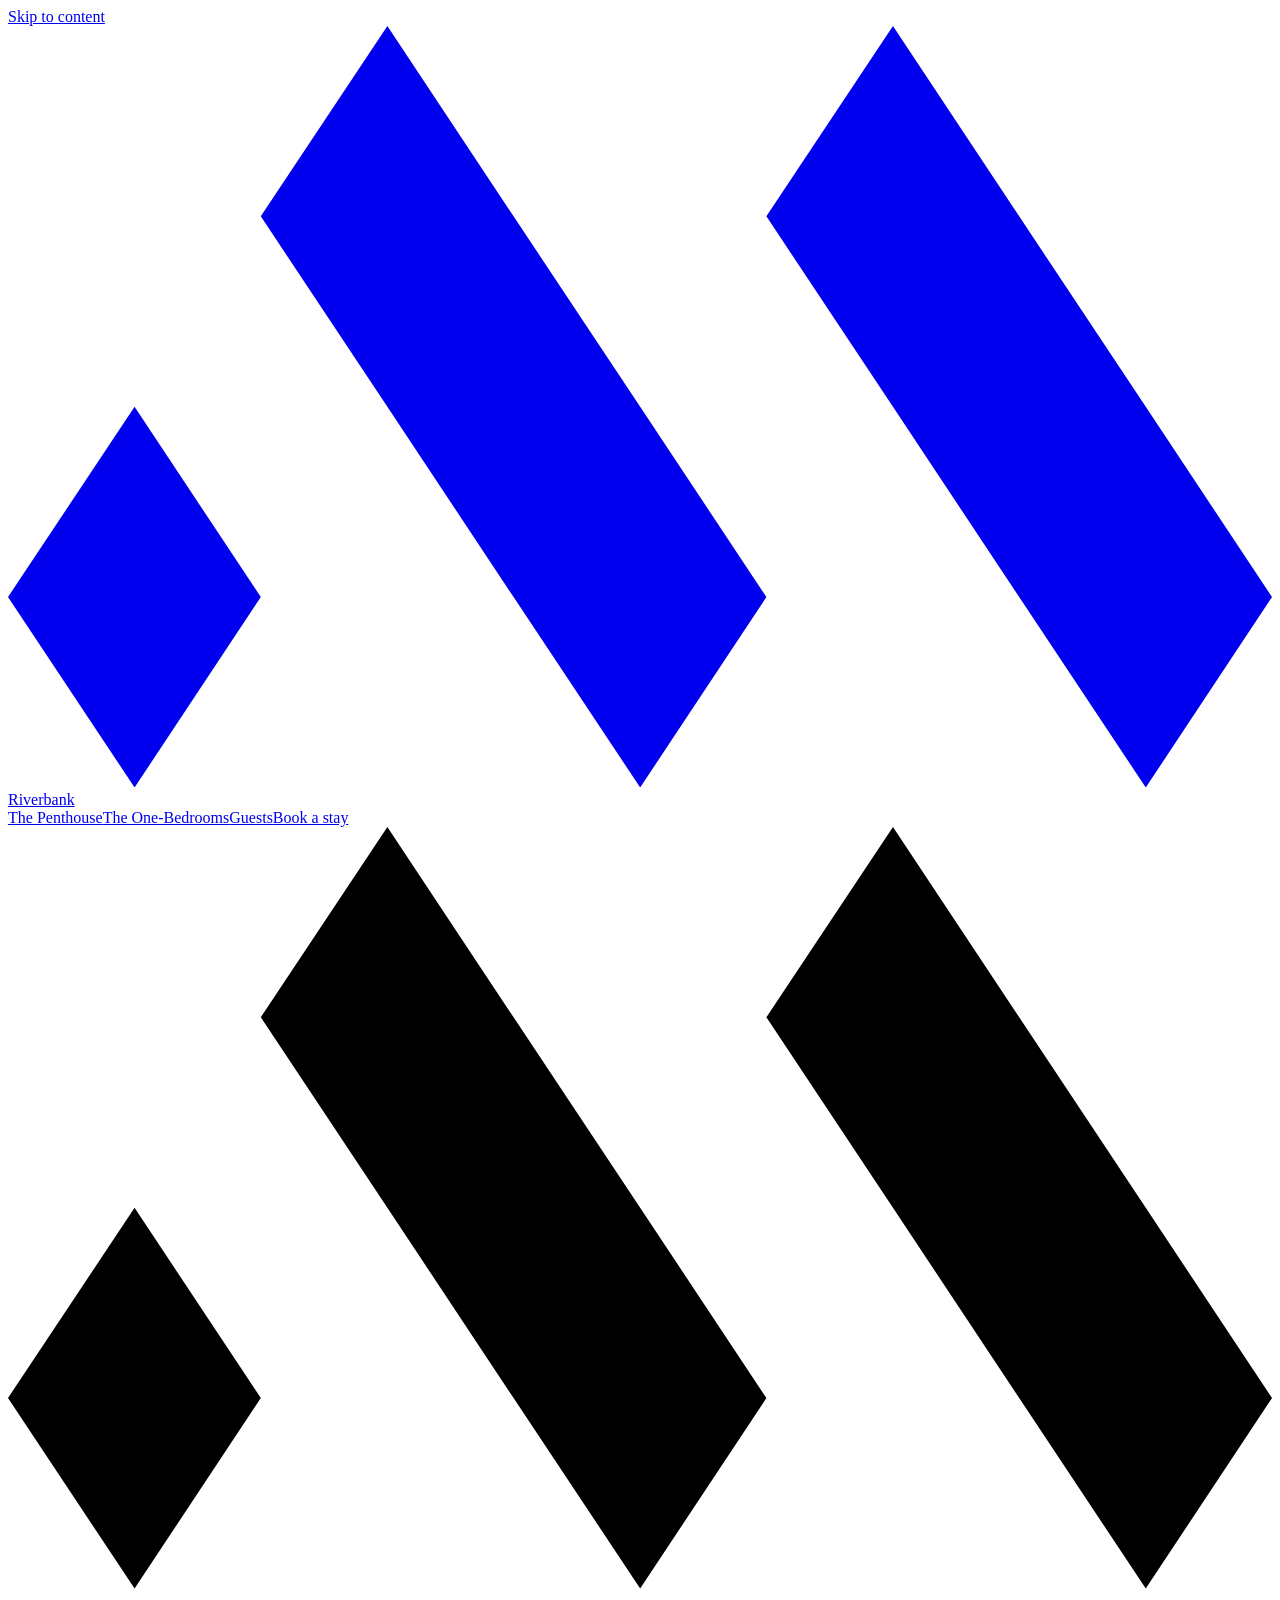
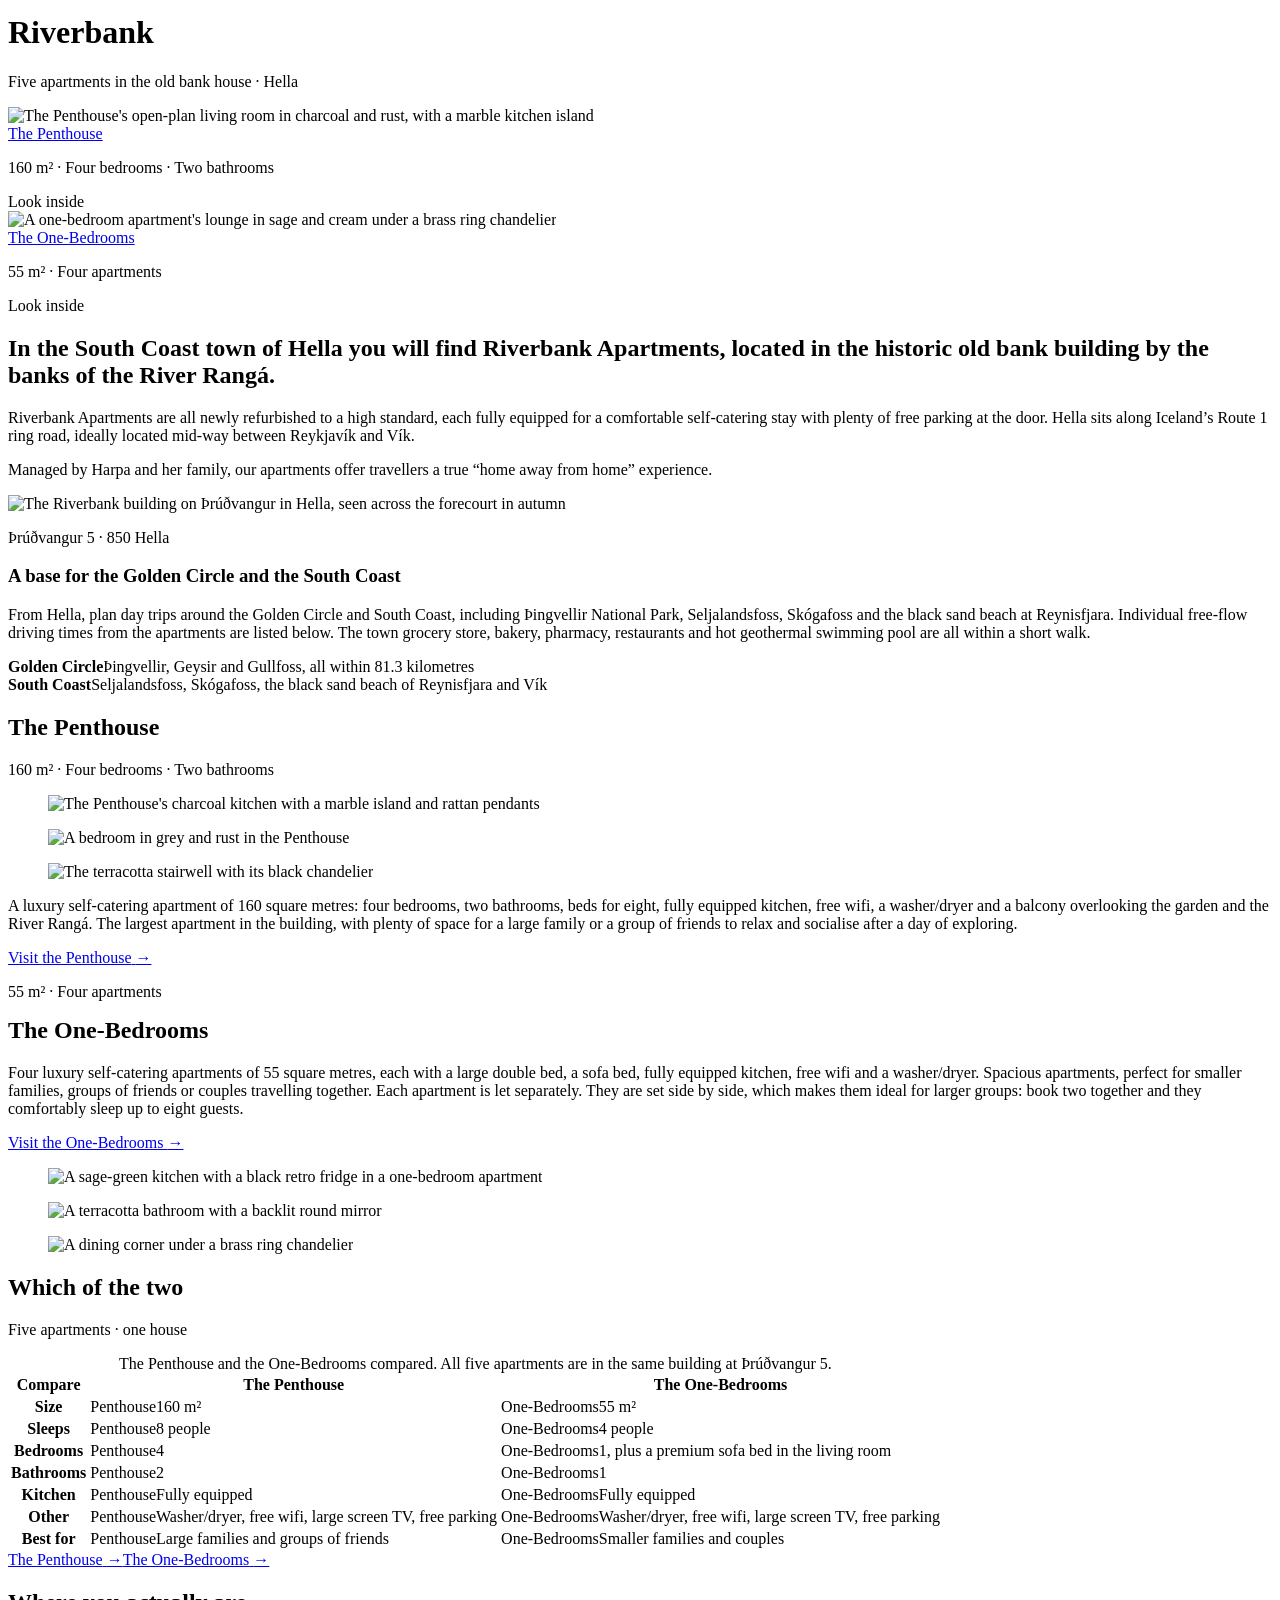
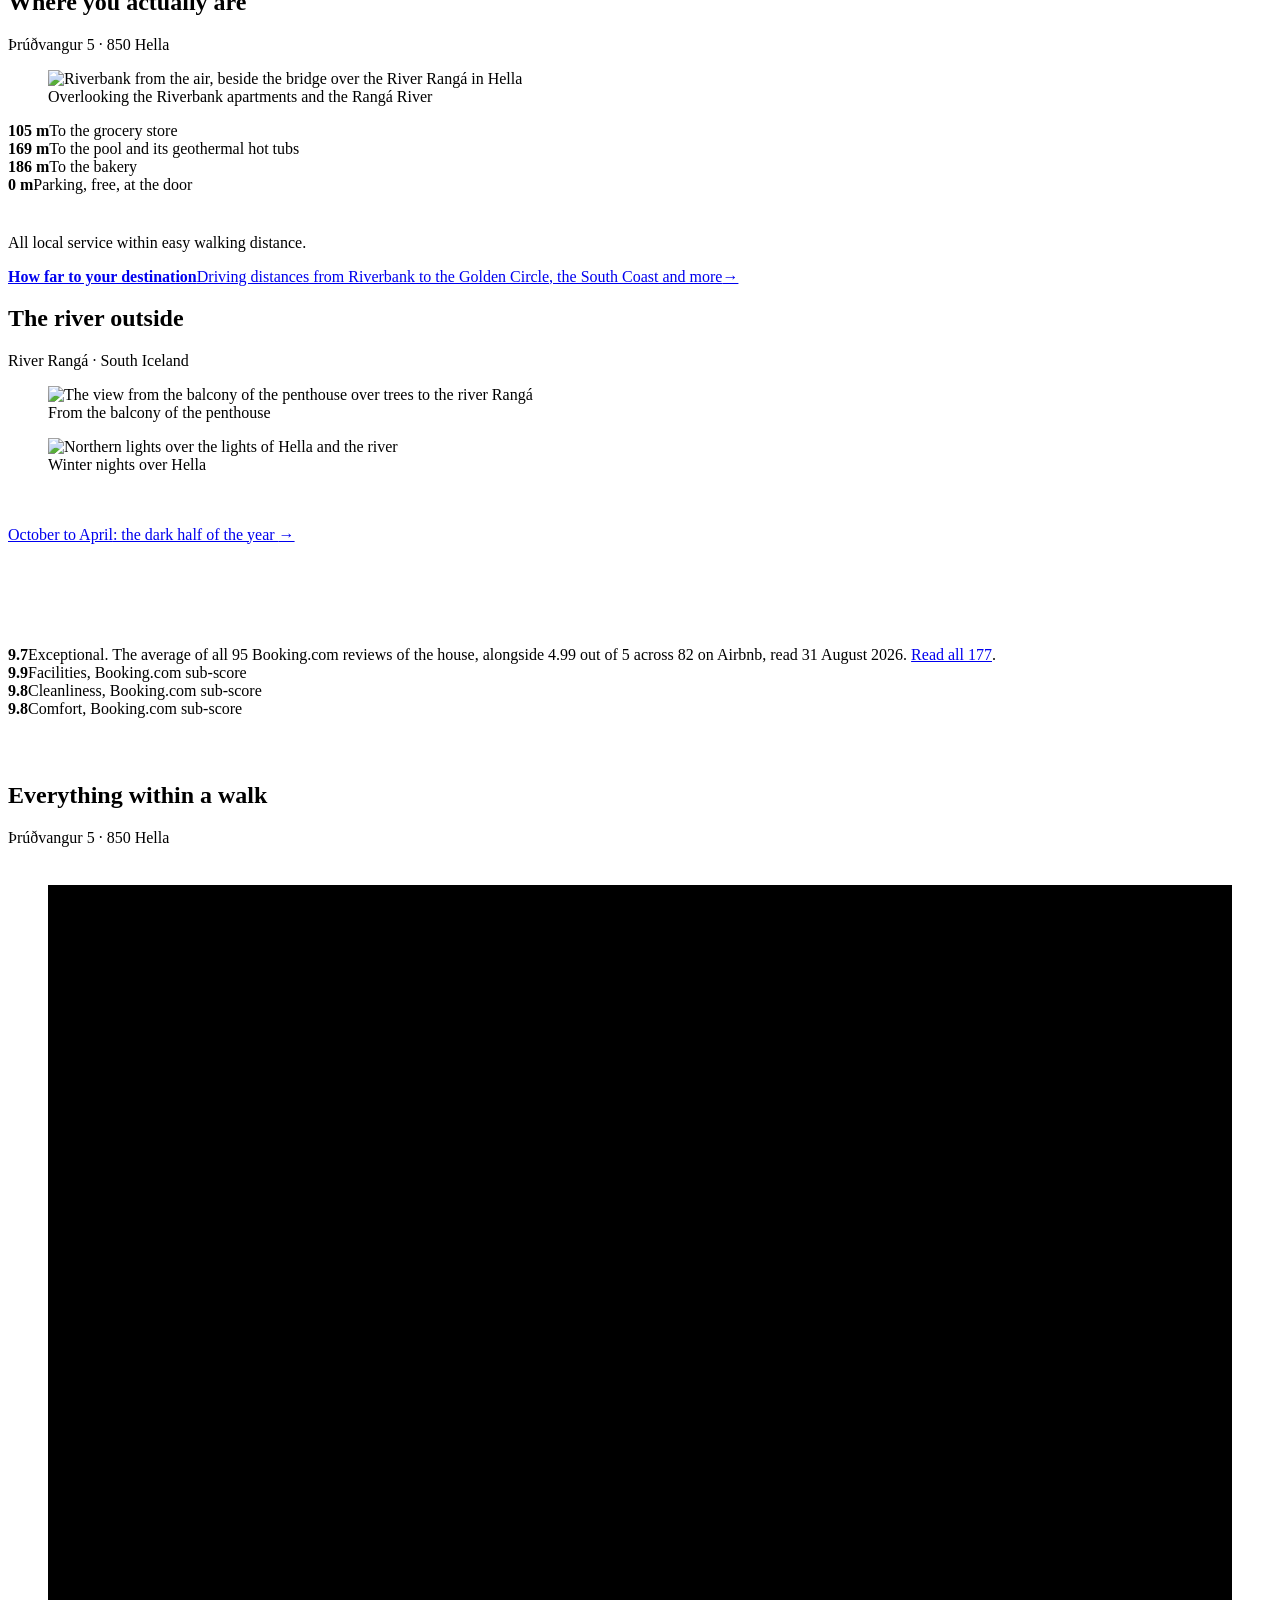
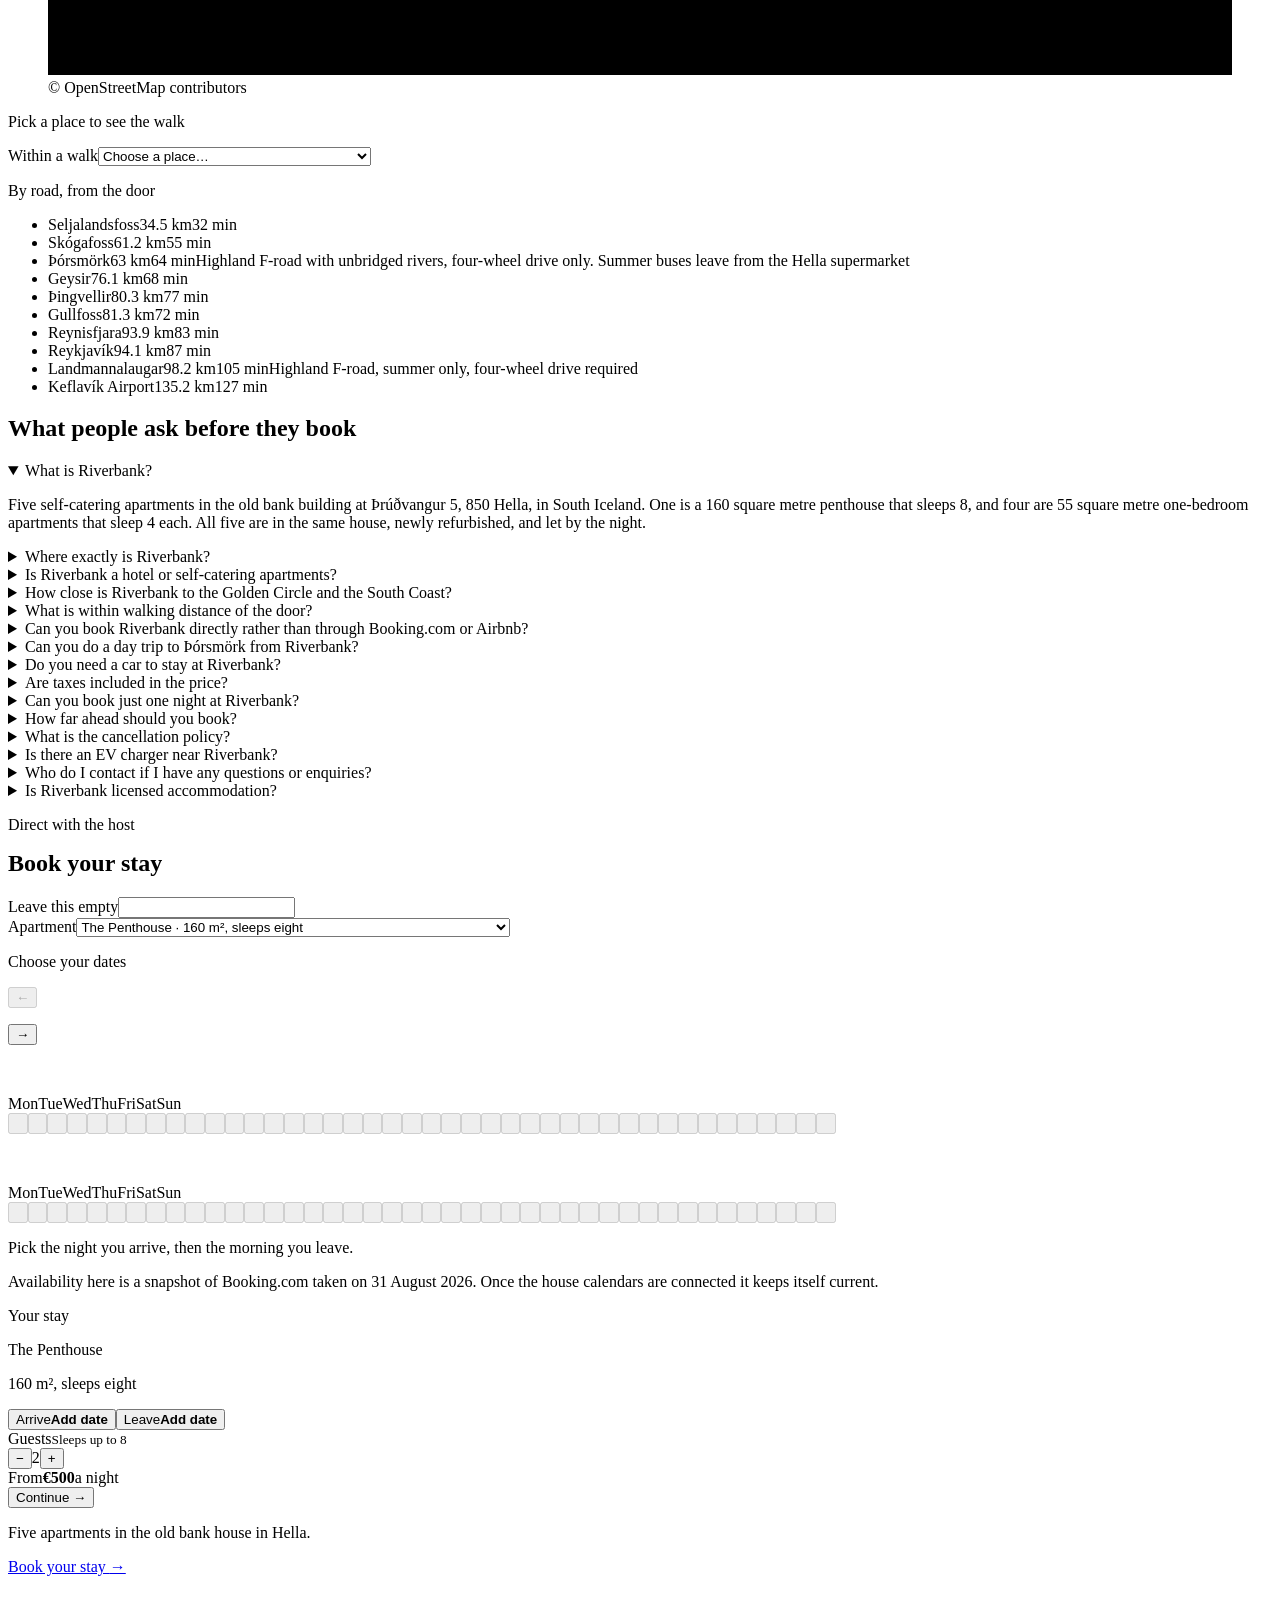
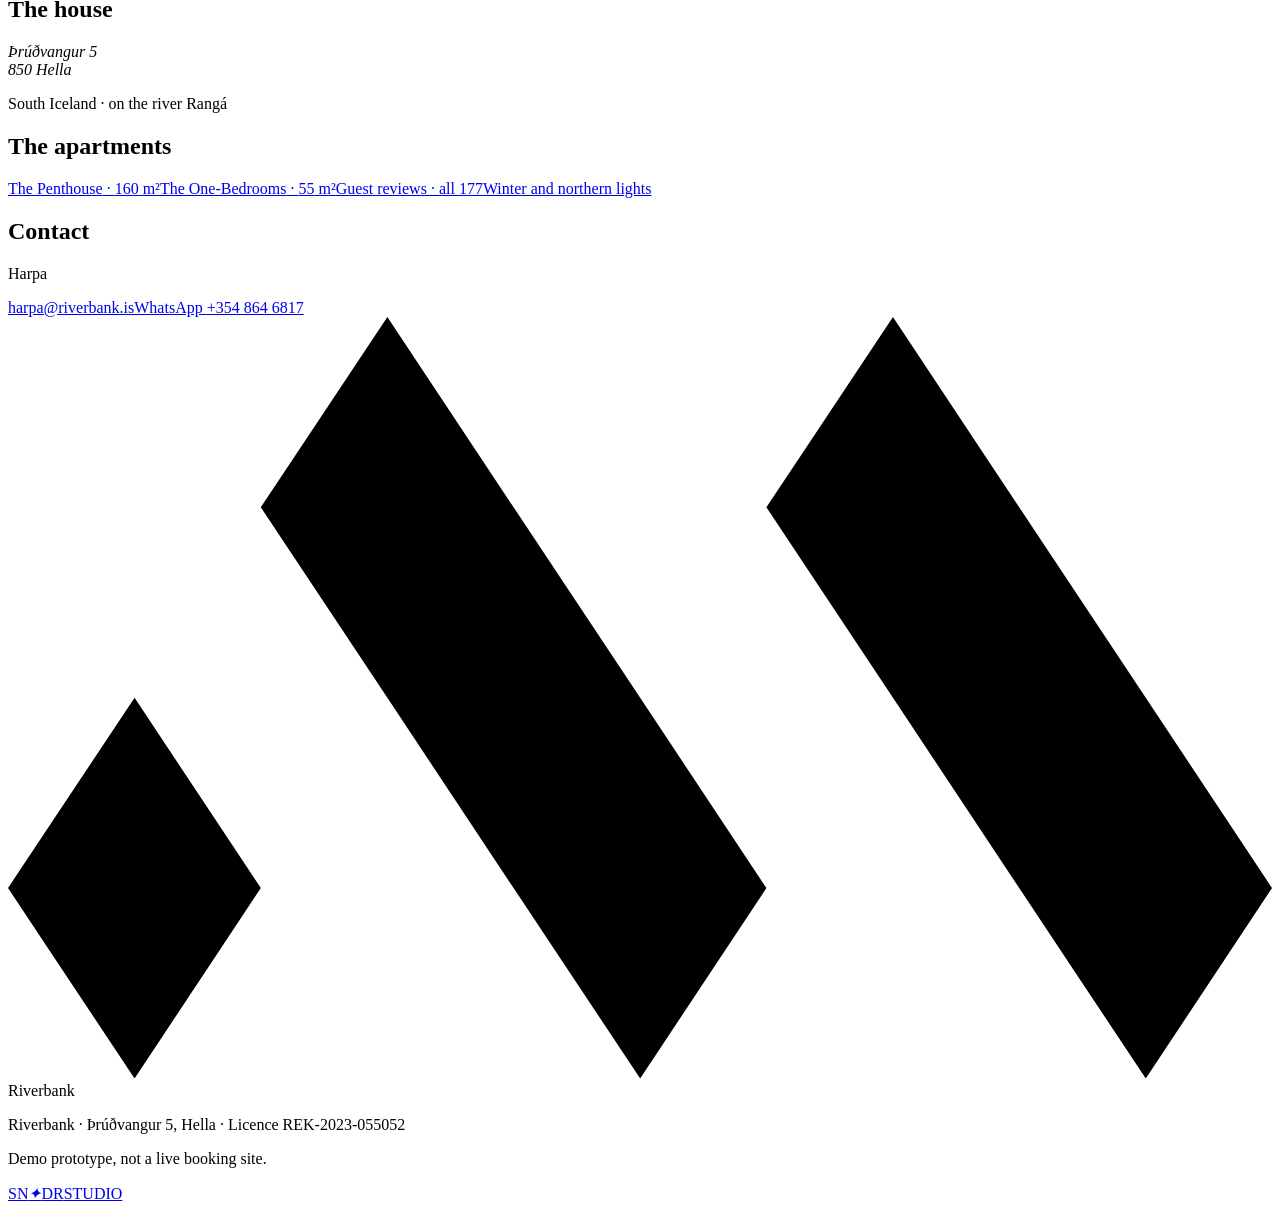
==== index.html @ 6421c86f "Deploy b5ee888 (preview)" ====
<!DOCTYPE html>
<html lang="en">
<head>
<meta charset="UTF-8" />
<meta name="viewport" content="width=device-width, initial-scale=1.0" />
<title>Riverbank | Luxury Apartments in Hella, Golden Circle</title>
    <meta name="description" content="Five luxury self-catering apartments in Hella, a base between the Golden Circle and the South Coast. Full kitchens, sleeps 4 to 8. 9.7 on Booking.com." />
    <meta name="robots" content="noindex, nofollow" />
    <meta property="og:type" content="website" />
    <meta property="og:site_name" content="Riverbank" />
    <meta property="og:title" content="Riverbank | Luxury Apartments in Hella, Golden Circle" />
    <meta property="og:description" content="Five luxury self-catering apartments in Hella, a base between the Golden Circle and the South Coast. Full kitchens, sleeps 4 to 8. 9.7 on Booking.com." />
    <meta property="og:url" content="https://riverbank.is" />
    <meta property="og:image" content="https://riverbank.is/assets/img/f-open.jpg" />
    <meta property="og:locale" content="en_GB" />
    <meta name="twitter:card" content="summary_large_image" />
    <meta name="twitter:title" content="Riverbank | Luxury Apartments in Hella, Golden Circle" />
    <meta name="twitter:description" content="Five luxury self-catering apartments in Hella, a base between the Golden Circle and the South Coast. Full kitchens, sleeps 4 to 8. 9.7 on Booking.com." />
    <meta name="twitter:image" content="https://riverbank.is/assets/img/f-open.jpg" />
    <script type="application/ld+json" data-rb-route-jsonld>{"@context":"https://schema.org","@type":"LodgingBusiness","@id":"https://riverbank.is/#business","name":"Riverbank","description":"Five newly refurbished luxury self-catering apartments in the old bank building on the river Rangá in Hella, South Iceland. A base for the Golden Circle and the South Coast, with full kitchens for families and groups.","url":"https://riverbank.is","email":"harpa@riverbank.is","address":{"@type":"PostalAddress","streetAddress":"Þrúðvangur 5","postalCode":"850","addressLocality":"Hella","addressRegion":"South Iceland","addressCountry":"IS"},"geo":{"@type":"GeoCoordinates","latitude":63.8356,"longitude":-20.4023},"numberOfRooms":5,"petsAllowed":false,"legalName":"Miðás hestar ehf","taxID":"601222-0510","identifier":{"@type":"PropertyValue","propertyID":"Icelandic operating licence (rekstrarleyfi)","value":"REK-2023-055052"},"image":["https://riverbank.is/assets/img/building.jpg","https://riverbank.is/assets/img/f-open.jpg","https://riverbank.is/assets/img/river-view.jpg"],"hasMap":"https://www.openstreetmap.org/?mlat=63.8356&mlon=-20.4023#map=17/63.8356/-20.4023","potentialAction":{"@type":"ReserveAction","target":{"@type":"EntryPoint","urlTemplate":"https://riverbank.is/#book","actionPlatform":"https://schema.org/DesktopWebPlatform"},"result":{"@type":"LodgingReservation","name":"Direct booking request to the hosts"}},"amenityFeature":[{"@type":"LocationFeatureSpecification","name":"Free WiFi","value":true},{"@type":"LocationFeatureSpecification","name":"Free parking at the door","value":true},{"@type":"LocationFeatureSpecification","name":"Private kitchen","value":true},{"@type":"LocationFeatureSpecification","name":"Dishwasher","value":true},{"@type":"LocationFeatureSpecification","name":"Washer/dryer","value":true},{"@type":"LocationFeatureSpecification","name":"Air conditioning","value":true},{"@type":"LocationFeatureSpecification","name":"Flat-screen TV","value":true},{"@type":"LocationFeatureSpecification","name":"Coffee machine","value":true}],"sameAs":["https://www.booking.com/hotel/is/hella-riverbank.html","https://www.airbnb.com/rooms/1005892528131675937","https://www.airbnb.com/rooms/1414704999883862215"],"employee":[{"@type":"Person","name":"Örvar"},{"@type":"Person","name":"Harpa"}],"dateModified":"2026-09-17","priceRange":"€250 - €850","currenciesAccepted":"EUR","containsPlace":[{"@type":"Apartment","@id":"https://riverbank.is/penthouse#unit","name":"The Penthouse","url":"https://riverbank.is/penthouse","numberOfBedrooms":4,"numberOfBathroomsTotal":2,"occupancy":{"@type":"QuantitativeValue","maxValue":8},"floorSize":{"@type":"QuantitativeValue","value":160,"unitCode":"MTK"}},{"@type":"Apartment","@id":"https://riverbank.is/one-bedrooms#unit","name":"The One-Bedrooms","url":"https://riverbank.is/one-bedrooms","numberOfBedrooms":1,"numberOfBathroomsTotal":1,"occupancy":{"@type":"QuantitativeValue","maxValue":4},"floorSize":{"@type":"QuantitativeValue","value":55,"unitCode":"MTK"}}]}</script>
    <script type="application/ld+json" data-rb-route-jsonld>{"@context":"https://schema.org","@type":"FAQPage","@id":"https://riverbank.is/#faq","mainEntity":[{"@type":"Question","name":"What is Riverbank?","acceptedAnswer":{"@type":"Answer","text":"Five self-catering apartments in the old bank building at Þrúðvangur 5, 850 Hella, in South Iceland. One is a 160 square metre penthouse that sleeps 8, and four are 55 square metre one-bedroom apartments that sleep 4 each. All five are in the same house, newly refurbished, and let by the night."}},{"@type":"Question","name":"Where exactly is Riverbank?","acceptedAnswer":{"@type":"Answer","text":"At Þrúðvangur 5 in Hella, across the street from Stracta Hótel Mosfell. Hella is a village on Route 1 in South Iceland, on the bank of the river Rangá. Reykjavík is 94 kilometres away by road and Keflavík International Airport is 135 kilometres, both on Route 1."}},{"@type":"Question","name":"Is Riverbank a hotel or self-catering apartments?","acceptedAnswer":{"@type":"Answer","text":"Self-catering apartments. Every one of the five has its own private kitchen with a dishwasher, its own bathroom and its own washer/dryer, and nothing is shared with anybody else in the house. There is no restaurant and no reception desk at Riverbank, but the hotel directly across the street serves breakfast and dinner."}},{"@type":"Question","name":"How close is Riverbank to the Golden Circle and the South Coast?","acceptedAnswer":{"@type":"Answer","text":"Hella sits between the two. Þingvellir, Geysir and Gullfoss are all within 81.3 kilometres, and Seljalandsfoss is 34.5 kilometres down Route 1, so both drives are day trips from the same apartment rather than two hotels and two nights of packing."}},{"@type":"Question","name":"What is within walking distance of the door?","acceptedAnswer":{"@type":"Answer","text":"The grocery store is 105 metres away, the bakery 186 metres, the pharmacy 183 metres, and the local geothermal swimming pool and hot tubs 169 metres. Parking is free at the door, so the car can stay where it is."}},{"@type":"Question","name":"Can you book Riverbank directly rather than through Booking.com or Airbnb?","acceptedAnswer":{"@type":"Answer","text":"Yes. The form on this page sends your booking straight to the house, and Harpa, the host, answers by email and on WhatsApp. The apartments also appear on Booking.com and Airbnb, where 177 guests have reviewed them."}},{"@type":"Question","name":"Can you do a day trip to Þórsmörk from Riverbank?","acceptedAnswer":{"@type":"Answer","text":"Yes, and you can leave the car at the door. From June to September two highland buses stop at Kjörbúðin, the supermarket 105 metres from Riverbank: Reykjavík Excursions leaves at 08:20 and Trex at 09:10, and both reach the valley by 11:15. The afternoon buses bring you back to Hella between 16:30 and 18:00, which leaves three to four hours for walking, and in high summer later buses give you the whole evening. Þórsmörk is only 63 kilometres away, but the last stretch is the F249, a highland road with unbridged glacial rivers that only four-wheel-drive vehicles can take, and vehicles get stuck in the Krossá near the end every summer. Timetables change from year to year, so check the current one with the bus company before you go."}},{"@type":"Question","name":"Do you need a car to stay at Riverbank?","acceptedAnswer":{"@type":"Answer","text":"For the countryside, yes. The Golden Circle, the South Coast and the waterfalls are all drives from Hella on Route 1, and there is no airport shuttle to the village: Keflavík is 135 kilometres by road. Inside Hella you can leave the car at the door: the grocery store, the bakery, the pharmacy and the swimming pool are all a few minutes on foot."}},{"@type":"Question","name":"Are taxes included in the price?","acceptedAnswer":{"@type":"Answer","text":"Yes. The nightly rates on this site are in euros with Icelandic VAT and the accommodation tax (gistináttaskattur, 800 kr per apartment per night) already inside them. The only addition is the cleaning fee, which is shown with your quote before you send the request."}},{"@type":"Question","name":"Can you book just one night at Riverbank?","acceptedAnswer":{"@type":"Answer","text":"Yes, there is no minimum stay, so one night is fine. Several guests have written in their reviews that they wished they had stayed longer, though: Hella is a base for the Golden Circle, the waterfalls and the rest of the South Coast, and most of it is a day trip from the same apartment."}},{"@type":"Question","name":"How far ahead should you book?","acceptedAnswer":{"@type":"Answer","text":"For summer, early. Many summer bookings arrive as early as February, and the Penthouse is usually the first to go. Winter is quieter, so nights between October and April are often still free closer to the date."}},{"@type":"Question","name":"What is the cancellation policy?","acceptedAnswer":{"@type":"Answer","text":"You can cancel free of charge up to 30 days before arrival."}},{"@type":"Question","name":"Is there an EV charger near Riverbank?","acceptedAnswer":{"@type":"Answer","text":"Yes. There is a fast charger for electric cars directly across the street from the building, and parking at Riverbank itself is free."}},{"@type":"Question","name":"Who do I contact if I have any questions or enquiries?","acceptedAnswer":{"@type":"Answer","text":"Harpa, the owner. Email her at harpa@riverbank.is or send her a message on WhatsApp at +354 864 6817, and she will get back to you."}},{"@type":"Question","name":"Is Riverbank licensed accommodation?","acceptedAnswer":{"@type":"Answer","text":"Yes. Riverbank operates under Icelandic accommodation licence number REK-2023-055052."}}]}</script>
<link rel="icon" href="/riverbank-preview/favicon.ico" sizes="any" />
<link rel="icon" type="image/png" href="/riverbank-preview/favicon-32.png" />
<link rel="apple-touch-icon" href="/riverbank-preview/apple-touch-icon.png" />
<link rel="preload" href="/riverbank-preview/assets/fonts/ClashDisplay-Variable.woff2" as="font" type="font/woff2" crossorigin />
<link rel="preload" href="/riverbank-preview/assets/fonts/GeneralSans-Variable.woff2" as="font" type="font/woff2" crossorigin />
<meta name="theme-color" content="#191B1C" />
<script>
/* Set before first paint so the loading curtain is never a flash of un-curtained
   hero. 'js' is added once and NEVER removed: the curtain's display hangs off it,
   so it keeps a display through its own exit transition. The failsafe is here
   rather than in the bundle on purpose, so a failed or blocked script cannot
   leave a visitor on a locked, covered page. */
document.documentElement.classList.add('js','rb-loading');
setTimeout(function(){
  document.documentElement.classList.remove('rb-loading');
  /* HIDE, never remove: this element is rendered by React, and detaching it
     here makes React's own removeChild throw on the next route change and
     unmount the entire app. See the note in design/motion.ts. */
  var l=document.querySelector('.rb-load');
  if(l&&!l.classList.contains('is-done'))l.classList.add('is-gone');
},5000);

/* STALE-BUILD WATCHDOG. GitHub Pages serves index.html with max-age=600, so for
   ten minutes after a deploy a returning visitor can hold HTML that asks for
   hashed chunks the new build no longer has. Here that is not a white screen,
   because the page is prerendered and the copy is already in #root; it is worse
   in one specific way: the page LOOKS fine and is silently not hydrated, so the
   booking form does nothing when you press it.

   Capture phase, because resource errors do not bubble. Inline rather than in
   the bundle, because the case it exists for is the bundle not arriving. Exactly
   one retry, held in sessionStorage, so a genuinely broken build shows a broken
   page instead of reloading forever. Scoped to /assets/ so a dead third-party
   resource can never reload a guest's page out from under them. */
(function(){
  var KEY='sndr:stale-build-reload';
  window.addEventListener('error',function(e){
    var t=e.target;
    if(!t||(t.tagName!=='SCRIPT'&&t.tagName!=='LINK'))return;
    var u=t.src||t.href||'';
    if(u.indexOf('/assets/')===-1)return;
    try{ if(sessionStorage.getItem(KEY))return; sessionStorage.setItem(KEY,'1'); }catch(_){ return; }
    location.reload();
  },true);
  window.addEventListener('load',function(){
    /* Cleared only once the app has actually booted, so the single retry is
       still available the next time a deploy lands mid-visit. */
    setTimeout(function(){ if(window.__rbBooted){ try{sessionStorage.removeItem(KEY)}catch(_){} } },2000);
  });
})();
</script>
  <script type="module" crossorigin src="/riverbank-preview/assets/index-DeVRl7C_.js"></script>
  <link rel="modulepreload" crossorigin href="/riverbank-preview/assets/react-BgHzHa_s.js">
  <link rel="modulepreload" crossorigin href="/riverbank-preview/assets/gsap-SFc2wnMY.js">
  <link rel="stylesheet" crossorigin href="/riverbank-preview/assets/index-DGzWA0Pv.css">
</head>
<body>
<div id="root"><a class="rb-skip" href="#main">Skip to content</a><div class="rb-awning" aria-hidden="true"></div><nav class="rb-nav" aria-label="Main"><a class="rb-brand" href="/riverbank-preview"><svg class="rb-brand-mark" viewBox="0 0 3685 2220" fill="currentColor" aria-hidden="true" focusable="false"><path d="M0 1665 L369 2220 L737 1665 L369 1110 Z"></path><path d="M1474 555 L1106 0 L737 555 L1106 1110 L1474 1665 L1843 2220 L2211 1665 L1843 1110 Z"></path><path d="M3317 1110 L2948 555 L2580 0 L2211 555 L2580 1110 L2948 1665 L3317 2220 L3685 1665 Z"></path></svg>Riverbank</a><div class="rb-nav-links"><a class="" href="/riverbank-preview/penthouse">The Penthouse</a><a class="" href="/riverbank-preview/one-bedrooms">The One-Bedrooms</a><a class="" href="/riverbank-preview/guests">Guests</a><a class="rb-book" href="/riverbank-preview#book">Book a stay</a></div></nav><div class="rb-x is-idle" aria-hidden="true"><span class="rb-x-panel"></span><span class="rb-x-panel"></span></div><div class="rb-page"><div class="rb-load" aria-hidden="true"><span class="rb-load-panel"></span><span class="rb-load-panel"></span><span class="rb-load-line"><i></i></span></div><main id="main"><header class="rb-doors" aria-label="Two ways to stay"><div class="rb-hero-mark"><div><svg class="rb-hero-glyph" viewBox="0 0 3685 2220" fill="currentColor" aria-hidden="true" focusable="false"><path d="M0 1665 L369 2220 L737 1665 L369 1110 Z"></path><path d="M1474 555 L1106 0 L737 555 L1106 1110 L1474 1665 L1843 2220 L2211 1665 L1843 1110 Z"></path><path d="M3317 1110 L2948 555 L2580 0 L2211 555 L2580 1110 L2948 1665 L3317 2220 L3685 1665 Z"></path></svg><h1>Riverbank</h1><p>Five apartments in the old bank house · <!-- -->Hella</p></div></div><div class="rb-door"><div class="rb-door-media" style="--focal:56% 55%"><picture><source type="image/webp" srcSet="/riverbank-preview/assets/img/w/f-open-480.webp?v=17de4e5f 480w, /riverbank-preview/assets/img/w/f-open-768.webp?v=526d7273 768w, /riverbank-preview/assets/img/w/f-open-1080.webp?v=9fb9206a 1080w, /riverbank-preview/assets/img/w/f-open-1440.webp?v=0a1bf2f4 1440w, /riverbank-preview/assets/img/w/f-open-2048.webp?v=7726acd8 2048w, /riverbank-preview/assets/img/w/f-open-2880.webp?v=e0e667d0 2880w" sizes="(hover: hover) and (pointer: fine) 60vw, 50vw"/><img src="/riverbank-preview/assets/img/f-open.jpg?v=5046d0c2" alt="The Penthouse&#x27;s open-plan living room in charcoal and rust, with a marble kitchen island" width="3276" height="2185" decoding="sync" fetchpriority="high"/></picture></div><a class="rb-door-cover" tabindex="-1" aria-hidden="true" href="/riverbank-preview/penthouse"></a><div class="rb-door-inner"><a class="rb-door-link" href="/riverbank-preview/penthouse"><span class="rb-door-name">The Penthouse</span></a><p class="rb-door-loc">160 m² · Four bedrooms · Two bathrooms</p><span class="rb-door-peek" aria-hidden="true">Look inside</span></div></div><div class="rb-door"><div class="rb-door-media" style="--focal:44% 52%"><picture><source type="image/webp" srcSet="/riverbank-preview/assets/img/w/o-lounge-480.webp?v=47e8d51c 480w, /riverbank-preview/assets/img/w/o-lounge-768.webp?v=c0eb99a2 768w, /riverbank-preview/assets/img/w/o-lounge-1080.webp?v=41d69278 1080w, /riverbank-preview/assets/img/w/o-lounge-1440.webp?v=545152f1 1440w, /riverbank-preview/assets/img/w/o-lounge-2048.webp?v=838c81fe 2048w, /riverbank-preview/assets/img/w/o-lounge-2880.webp?v=931197fb 2880w" sizes="(hover: hover) and (pointer: fine) 60vw, 50vw"/><img src="/riverbank-preview/assets/img/o-lounge.jpg?v=f1894d25" alt="A one-bedroom apartment&#x27;s lounge in sage and cream under a brass ring chandelier" width="3277" height="2186" loading="lazy" decoding="async"/></picture></div><a class="rb-door-cover" tabindex="-1" aria-hidden="true" href="/riverbank-preview/one-bedrooms"></a><div class="rb-door-inner"><a class="rb-door-link" href="/riverbank-preview/one-bedrooms"><span class="rb-door-name">The One-Bedrooms</span></a><p class="rb-door-loc">55 m² · Four apartments</p><span class="rb-door-peek" aria-hidden="true">Look inside</span></div></div></header><section class="rb-section rb-statement" aria-label="About the house"><div class="rb-wrap"><h2 class="rb-display rb-lines">In the South Coast town of Hella you will find Riverbank Apartments, located in the historic old bank building by the banks of the River Rangá.</h2><p class="rb-body rb-rise">Riverbank Apartments are all newly refurbished to a high standard, each fully equipped for a comfortable self-catering stay with plenty of free parking at the door. Hella sits along Iceland’s Route 1 ring road, ideally located mid-way between Reykjavík and Vík.</p><p class="rb-body rb-rise rb-statement-host">Managed by Harpa and her family, our apartments offer travellers a true “home away from home” experience.</p></div></section><section class="rb-band rb-navdark" id="house" aria-label="The building"><div class="rb-band-media"><picture><source type="image/webp" srcSet="/riverbank-preview/assets/img/w/building-480.webp?v=8edaaf42 480w, /riverbank-preview/assets/img/w/building-768.webp?v=67dac98c 768w, /riverbank-preview/assets/img/w/building-1080.webp?v=78e3ad27 1080w, /riverbank-preview/assets/img/w/building-1440.webp?v=8ae78e1d 1440w, /riverbank-preview/assets/img/w/building-2048.webp?v=416f87b3 2048w, /riverbank-preview/assets/img/w/building-2880.webp?v=fd502dcc 2880w" sizes="100vw"/><img src="/riverbank-preview/assets/img/building.jpg?v=5fa2ff70" alt="The Riverbank building on Þrúðvangur in Hella, seen across the forecourt in autumn" width="3101" height="2652" loading="lazy" decoding="async"/></picture></div><div class="rb-band-panel"><p class="rb-caps">Þrúðvangur 5<!-- --> · <!-- -->850<!-- --> <!-- -->Hella</p><h3>A base for the Golden Circle and the South Coast</h3><p>From Hella, plan day trips around the Golden Circle and South Coast, including Þingvellir National Park, Seljalandsfoss, Skógafoss and the black sand beach at Reynisfjara. Individual free-flow driving times from the apartments are listed below. The town grocery store, bakery, pharmacy, restaurants and hot geothermal swimming pool are all within a short walk.</p><div class="rb-band-meta"><div><strong>Golden Circle</strong>Þingvellir, Geysir and Gullfoss, all within <!-- -->81.3<!-- --> kilometres</div><div><strong>South Coast</strong>Seljalandsfoss, Skógafoss, the black sand beach of Reynisfjara and Vík</div></div></div></section><section class="rb-section rb-dark rb-navdark" id="penthouse" aria-label="The Penthouse"><div class="rb-wrap"><div class="rb-rule-head"><h2 class="rb-h2 rb-lines">The Penthouse</h2><p class="rb-caps rb-mute">160 m² · Four bedrooms · Two bathrooms</p></div><div class="rb-split"><div class="rb-split-photos"><figure class="rb-frame" data-reveal="true"><picture><source type="image/webp" srcSet="/riverbank-preview/assets/img/w/f-kitchen-480.webp?v=f77655d1 480w, /riverbank-preview/assets/img/w/f-kitchen-768.webp?v=8980247d 768w, /riverbank-preview/assets/img/w/f-kitchen-1080.webp?v=0df29b2a 1080w, /riverbank-preview/assets/img/w/f-kitchen-1440.webp?v=09a6eeea 1440w, /riverbank-preview/assets/img/w/f-kitchen-2048.webp?v=44d38188 2048w" sizes="(max-width: 840px) 92vw, 62vw"/><img src="/riverbank-preview/assets/img/f-kitchen.jpg?v=6e85ad14" alt="The Penthouse&#x27;s charcoal kitchen with a marble island and rattan pendants" width="2831" height="1888" loading="lazy" decoding="async"/></picture></figure><figure class="rb-frame" data-reveal="true"><picture><source type="image/webp" srcSet="/riverbank-preview/assets/img/w/f-bed2-480.webp?v=845febc9 480w, /riverbank-preview/assets/img/w/f-bed2-768.webp?v=fa4b2603 768w, /riverbank-preview/assets/img/w/f-bed2-1080.webp?v=54939309 1080w, /riverbank-preview/assets/img/w/f-bed2-1440.webp?v=57fae040 1440w, /riverbank-preview/assets/img/w/f-bed2-2048.webp?v=9a70cd87 2048w" sizes="(max-width: 840px) 52vw, 27vw"/><img src="/riverbank-preview/assets/img/f-bed2.jpg?v=1ba6b4b5" alt="A bedroom in grey and rust in the Penthouse" width="3277" height="2186" loading="lazy" decoding="async"/></picture></figure><figure class="rb-frame" data-reveal="true"><picture><source type="image/webp" srcSet="/riverbank-preview/assets/img/w/f-stair-ch-480.webp?v=9f1e52d8 480w, /riverbank-preview/assets/img/w/f-stair-ch-768.webp?v=35c2ab08 768w, /riverbank-preview/assets/img/w/f-stair-ch-1080.webp?v=96062b08 1080w, /riverbank-preview/assets/img/w/f-stair-ch-1440.webp?v=83dd6b93 1440w, /riverbank-preview/assets/img/w/f-stair-ch-2048.webp?v=d3640a05 2048w" sizes="(max-width: 840px) 52vw, 27vw"/><img src="/riverbank-preview/assets/img/f-stair-ch.jpg?v=0ef48922" alt="The terracotta stairwell with its black chandelier" width="3277" height="2186" loading="lazy" decoding="async"/></picture></figure></div><div class="rb-split-copy"><p class="rb-body rb-rise">A luxury self-catering apartment of 160 square metres: four bedrooms, two bathrooms, beds for eight, fully equipped kitchen, free wifi, a washer/dryer and a balcony overlooking the garden and the River Rangá. The largest apartment in the building, with plenty of space for a large family or a group of friends to relax and socialise after a day of exploring.</p><div class="rb-cta-row rb-rise"><a class="rb-btn rb-btn-ghost" href="/riverbank-preview/penthouse">Visit <!-- -->the Penthouse<!-- --> <span class="rb-btn-ico" aria-hidden="true">→</span></a></div></div></div></div></section><section class="rb-section" id="one-bedrooms" aria-label="The One-Bedrooms"><div class="rb-wrap"><div class="rb-offset"><div class="rb-offset-copy"><p class="rb-caps rb-mute">55 m² · Four apartments</p><h2 class="rb-h2 rb-lines" style="margin-top:10px">The One-Bedrooms</h2><p class="rb-body rb-rise" style="margin-top:20px">Four luxury self-catering apartments of 55 square metres, each with a large double bed, a sofa bed, fully equipped kitchen, free wifi and a washer/dryer. Spacious apartments, perfect for smaller families, groups of friends or couples travelling together. Each apartment is let separately. They are set side by side, which makes them ideal for larger groups: book two together and they comfortably sleep up to eight guests.</p><div class="rb-cta-row rb-on-light rb-rise"><a class="rb-btn rb-btn-solid" href="/riverbank-preview/one-bedrooms">Visit the One-Bedrooms <span class="rb-btn-ico" aria-hidden="true">→</span></a></div></div><figure class="rb-frame rb-offset-a" data-reveal="true"><picture><source type="image/webp" srcSet="/riverbank-preview/assets/img/w/o-kitchen-480.webp?v=3880ccc7 480w, /riverbank-preview/assets/img/w/o-kitchen-768.webp?v=b92d2adb 768w, /riverbank-preview/assets/img/w/o-kitchen-1080.webp?v=616107a4 1080w, /riverbank-preview/assets/img/w/o-kitchen-1440.webp?v=c6524bf8 1440w, /riverbank-preview/assets/img/w/o-kitchen-2048.webp?v=a53a9574 2048w" sizes="(max-width: 840px) 92vw, 62vw"/><img src="/riverbank-preview/assets/img/o-kitchen.jpg?v=00330837" alt="A sage-green kitchen with a black retro fridge in a one-bedroom apartment" width="3277" height="2186" loading="lazy" decoding="async"/></picture></figure><div class="rb-offset-row2"><figure class="rb-frame" data-reveal="true"><picture><source type="image/webp" srcSet="/riverbank-preview/assets/img/w/o-bath-480.webp?v=2b810d5f 480w, /riverbank-preview/assets/img/w/o-bath-768.webp?v=2be602ba 768w, /riverbank-preview/assets/img/w/o-bath-1080.webp?v=7d18a1a6 1080w, /riverbank-preview/assets/img/w/o-bath-1440.webp?v=54f45409 1440w, /riverbank-preview/assets/img/w/o-bath-2048.webp?v=f43e50f6 2048w" sizes="(max-width: 840px) 52vw, 27vw"/><img src="/riverbank-preview/assets/img/o-bath.jpg?v=23bbc4bd" alt="A terracotta bathroom with a backlit round mirror" width="3277" height="2186" loading="lazy" decoding="async"/></picture></figure><figure class="rb-frame" data-reveal="true"><picture><source type="image/webp" srcSet="/riverbank-preview/assets/img/w/o-dining-480.webp?v=d91eb028 480w, /riverbank-preview/assets/img/w/o-dining-768.webp?v=2c8562b8 768w, /riverbank-preview/assets/img/w/o-dining-1080.webp?v=aa2e5abe 1080w, /riverbank-preview/assets/img/w/o-dining-1440.webp?v=a494271c 1440w, /riverbank-preview/assets/img/w/o-dining-2048.webp?v=f762151e 2048w" sizes="(max-width: 840px) 52vw, 27vw"/><img src="/riverbank-preview/assets/img/o-dining.jpg?v=42d5e6d1" alt="A dining corner under a brass ring chandelier" width="3277" height="2186" loading="lazy" decoding="async"/></picture></figure></div></div></div></section><section class="rb-section" id="compare" aria-label="The two apartments compared"><div class="rb-wrap"><div class="rb-rule-head"><h2 class="rb-h2 rb-lines">Which of the two</h2><p class="rb-caps rb-mute">Five apartments · one house</p></div><div class="rb-cmp-scroll"><table class="rb-cmp" role="table"><caption class="rb-cmp-cap">The Penthouse and the One-Bedrooms compared. All five apartments are in the same building at <!-- -->Þrúðvangur 5<!-- -->.</caption><thead role="rowgroup"><tr role="row"><th scope="col" role="columnheader"><span class="rb-caps rb-mute">Compare</span></th><th scope="col" role="columnheader">The Penthouse</th><th scope="col" role="columnheader">The One-Bedrooms</th></tr></thead><tbody role="rowgroup"><tr role="row"><th scope="row" role="rowheader">Size</th><td role="cell"><span class="rb-cmp-u" aria-hidden="true">Penthouse</span>160 m²</td><td role="cell"><span class="rb-cmp-u" aria-hidden="true">One-Bedrooms</span>55 m²</td></tr><tr role="row"><th scope="row" role="rowheader">Sleeps</th><td role="cell"><span class="rb-cmp-u" aria-hidden="true">Penthouse</span>8 people</td><td role="cell"><span class="rb-cmp-u" aria-hidden="true">One-Bedrooms</span>4 people</td></tr><tr role="row"><th scope="row" role="rowheader">Bedrooms</th><td role="cell"><span class="rb-cmp-u" aria-hidden="true">Penthouse</span>4</td><td role="cell"><span class="rb-cmp-u" aria-hidden="true">One-Bedrooms</span>1, plus a premium sofa bed in the living room</td></tr><tr role="row"><th scope="row" role="rowheader">Bathrooms</th><td role="cell"><span class="rb-cmp-u" aria-hidden="true">Penthouse</span>2</td><td role="cell"><span class="rb-cmp-u" aria-hidden="true">One-Bedrooms</span>1</td></tr><tr role="row"><th scope="row" role="rowheader">Kitchen</th><td role="cell"><span class="rb-cmp-u" aria-hidden="true">Penthouse</span>Fully equipped</td><td role="cell"><span class="rb-cmp-u" aria-hidden="true">One-Bedrooms</span>Fully equipped</td></tr><tr role="row"><th scope="row" role="rowheader">Other</th><td role="cell"><span class="rb-cmp-u" aria-hidden="true">Penthouse</span>Washer/dryer, free wifi, large screen TV, free parking</td><td role="cell"><span class="rb-cmp-u" aria-hidden="true">One-Bedrooms</span>Washer/dryer, free wifi, large screen TV, free parking</td></tr><tr role="row"><th scope="row" role="rowheader">Best for</th><td role="cell"><span class="rb-cmp-u" aria-hidden="true">Penthouse</span>Large families and groups of friends</td><td role="cell"><span class="rb-cmp-u" aria-hidden="true">One-Bedrooms</span>Smaller families and couples</td></tr></tbody></table></div><div class="rb-cta-row rb-on-light rb-rise rb-cmp-ctas"><a class="rb-btn rb-btn-solid" href="/riverbank-preview/penthouse">The Penthouse<!-- --> <span class="rb-btn-ico" aria-hidden="true">→</span></a><a class="rb-btn rb-btn-line" href="/riverbank-preview/one-bedrooms">The One-Bedrooms<!-- --> <span class="rb-btn-ico" aria-hidden="true">→</span></a></div></div></section><section class="rb-section rb-dark rb-navdark" id="where" aria-label="Where Riverbank is"><div class="rb-wrap"><div class="rb-rule-head"><h2 class="rb-h2 rb-lines">Where you actually are</h2><p class="rb-caps rb-mute">Þrúðvangur 5<!-- --> · <!-- -->850<!-- --> <!-- -->Hella</p></div><figure class="rb-where-aerial"><div class="rb-frame" data-reveal="true"><picture><source type="image/webp" srcSet="/riverbank-preview/assets/img/w/aerial-480.webp?v=bccc2089 480w, /riverbank-preview/assets/img/w/aerial-768.webp?v=806af883 768w, /riverbank-preview/assets/img/w/aerial-1080.webp?v=8d4c435c 1080w, /riverbank-preview/assets/img/w/aerial-1440.webp?v=7fccb88b 1440w, /riverbank-preview/assets/img/w/aerial-2048.webp?v=abe8c42e 2048w, /riverbank-preview/assets/img/w/aerial-2880.webp?v=5a5e4e50 2880w" sizes="100vw"/><img src="/riverbank-preview/assets/img/aerial.jpg?v=84ecf349" alt="Riverbank from the air, beside the bridge over the River Rangá in Hella" width="4032" height="2268" loading="lazy" decoding="async"/></picture></div><figcaption>Overlooking the Riverbank apartments and the Rangá River</figcaption></figure><div class="rb-specs rb-rise"><div class="rb-spec"><strong>105<!-- --> m</strong><span>To the grocery store</span></div><div class="rb-spec"><strong>169<!-- --> m</strong><span>To the pool and its geothermal hot tubs</span></div><div class="rb-spec"><strong>186<!-- --> m</strong><span>To the bakery</span></div><div class="rb-spec"><strong>0 m</strong><span>Parking, free, at the door</span></div></div><p class="rb-body rb-rise" style="max-width:58ch;margin-top:clamp(26px,3.4vw,40px)">All local service within easy walking distance.</p><a class="rb-trip-link rb-rise" href="/riverbank-preview/winter#distances"><span class="rb-trip-link-copy"><strong>How far to your destination</strong><span>Driving distances from Riverbank to the Golden Circle, the South Coast and more</span></span><span class="rb-trip-link-ico" aria-hidden="true">→</span></a></div></section><section class="rb-section rb-dark rb-navdark" aria-label="Hella and the river" style="padding-bottom:clamp(60px,8vw,120px)"><div class="rb-wrap"><div class="rb-rule-head"><h2 class="rb-h2 rb-lines">The river outside</h2><p class="rb-caps rb-mute">River Rangá · South Iceland</p></div></div><div class="rb-strip"><figure><div class="rb-frame" data-reveal="true"><picture><source type="image/webp" srcSet="/riverbank-preview/assets/img/w/river-view-480.webp?v=4b77f500 480w, /riverbank-preview/assets/img/w/river-view-768.webp?v=bd37fb25 768w, /riverbank-preview/assets/img/w/river-view-1080.webp?v=046d0491 1080w, /riverbank-preview/assets/img/w/river-view-1440.webp?v=76e75744 1440w, /riverbank-preview/assets/img/w/river-view-2048.webp?v=54562c67 2048w" sizes="(max-width: 840px) 92vw, 62vw"/><img src="/riverbank-preview/assets/img/river-view.jpg?v=a3f1a33d" alt="The view from the balcony of the penthouse over trees to the river Rangá" width="3000" height="2000" loading="lazy" decoding="async"/></picture></div><figcaption>From the balcony of the penthouse</figcaption></figure><figure><div class="rb-frame" data-reveal="true"><div class="rb-cine"><picture><source type="image/webp" srcSet="/riverbank-preview/assets/img/w/aurora-town-480.webp?v=bcd6c75b 480w, /riverbank-preview/assets/img/w/aurora-town-768.webp?v=93ecdd22 768w, /riverbank-preview/assets/img/w/aurora-town-1080.webp?v=a3f00586 1080w, /riverbank-preview/assets/img/w/aurora-town-1440.webp?v=bf8b1f8a 1440w, /riverbank-preview/assets/img/w/aurora-town-2048.webp?v=f6243fa1 2048w" sizes="(max-width: 840px) 92vw, 62vw"/><img src="/riverbank-preview/assets/img/aurora-town.jpg?v=3e3b93a7" alt="Northern lights over the lights of Hella and the river" width="2048" height="1536" loading="lazy" decoding="async"/></picture></div></div><figcaption>Winter nights over Hella</figcaption></figure></div><div class="rb-wrap"><div class="rb-cta-row rb-rise" style="margin-top:clamp(30px,4vw,52px)"><a class="rb-btn rb-btn-ghost" href="/riverbank-preview/winter">October to April<!-- -->: the dark half of the year <span class="rb-btn-ico" aria-hidden="true">→</span></a></div></div></section><section class="rb-section" aria-label="What guests say"><div class="rb-wrap"><div class="rb-stat rb-rise"><strong>9.7</strong><span>Exceptional. The average of all <!-- -->95<!-- --> Booking.com reviews of the house, alongside<!-- --> <!-- -->4.99<!-- --> out of 5 across <!-- -->82<!-- --> on Airbnb, read <!-- -->31 August 2026<!-- -->.<!-- --> <a class="rb-inline-link" href="/riverbank-preview/guests">Read all <!-- -->177</a>.</span></div><div class="rb-specs rb-rise" style="margin-bottom:clamp(36px,5vw,72px)"><div class="rb-spec"><strong>9.9</strong><span>Facilities, Booking.com sub-score</span></div><div class="rb-spec"><strong>9.8</strong><span>Cleanliness, Booking.com sub-score</span></div><div class="rb-spec"><strong>9.8</strong><span>Comfort, Booking.com sub-score</span></div></div></div></section><section class="rb-section rb-dark rb-navdark" id="where-map" aria-label="Where Riverbank is on the map"><div class="rb-wrap"><div class="rb-rule-head"><h2 class="rb-h2 rb-lines">Everything within a walk</h2><p class="rb-caps rb-mute">Þrúðvangur 5<!-- --> · <!-- -->850<!-- --> <!-- -->Hella</p></div></div><div class="rb-wrap" style="margin-top:clamp(24px,3vw,44px)"><div class="rb-walk"><div class="rb-walk-frame"><figure class="rb-walk-map"><svg class="rb-walk-svg" viewBox="0 0 1008 672" role="img" preserveAspectRatio="xMidYMid slice" aria-label="A map of Hella centred on the Riverbank building, with the shop, bakery, pharmacy, sports hall and swimming pool around it"><rect class="rb-walk-ground" x="0" y="0" width="1008" height="672"></rect><path class="rb-walk-water" d="M61093.1 -50098.2L61087.8 -50065.8L61076 -50034.5L60886.1 -49894.9L60784.6 -49767.5L60511.6 -49473.2L60275.6 -49138.5L60229.6 -49028.2L60215.6 -48930L60232 -48792L60281 -48549L60322 -48380L60344.8 -48224.9L60351.5 -48159L60336 -48117L60298 -48098.8L60187.2 -48082.1L59992.1 -48073L59825.3 -47978.9L59602.1 -47785.6L59465.8 -47357.7L59420.6 -47284.5L59328 -47211.8L59276.7 -47137.5L59237.4 -47051.2L59066.3 -46583.6L58989.6 -46471.8L58893.5 -46391.5L58659.7 -46255.2L58509.2 -46112.2L58498.6 -45943.5L58575.5 -45874.4L58590.9 -45773.2L58502.3 -45684.1L58338.3 -45566.1L58232.3 -45483.1L58105.3 -45333.6L58030.3 -45276.1L57821.6 -45202.6L57775.7 -45146.7L57721.6 -44957.3L57706.3 -44915.4L57700.6 -44856.5L57686.4 -44834.1L57658.7 -44820.4L57595.1 -44818.4L57551.1 -44805.3L57289.8 -44625.8L56984.9 -44427L56829.3 -44145.6L56742.6 -44040.8L56623.8 -43947.9L56550.3 -43845.2L56460.3 -43743.6L56286.3 -43646.1L55973.1 -43509.6L55845.3 -43496.2L55344.8 -43111.2L55299.3 -42895.4L55201.8 -42818.8L55143.3 -42760.4L55116.9 -42722.4L55105.1 -42685.9L55083.5 -42672.8L54895.6 -42645L54700.6 -42589.6L54620.8 -42563L54194.6 -42279.5L54005.6 -42033.2L53871.9 -41854.6L53782.9 -41768.1L53673.9 -41699.6L53555.8 -41603.5L53440.8 -41555.7L53345.9 -41544L53271.4 -41556.4L53156.9 -41596.8L53067.9 -41605.6L52987.9 -41596.6L52732.9 -41484.6L52529.9 -41484.6L52357.9 -41400.6L52310.7 -41348.2L52246.6 -41252.3L52209.8 -41104.2L52177.4 -41056.6L52154.1 -41036.7L52011.2 -40905.7L51922.7 -40857.7L51686.9 -40776.9L51501.9 -40686.6L51323.9 -40539.6L51288.9 -40481.6L51271.9 -40389.6L51201.9 -40310.6L51172.9 -40290.6L51081.9 -40282.6L51008.3 -40251.3L50922.9 -40233.6L50712.9 -40010.5L50671.8 -39980.9L50669.5 -39951.1L50624.3 -39904L50544.2 -39854.7L49938.6 -39591.5L49916.8 -39263.3L49882.6 -39153.5L49856.7 -39134.3L49818.7 -39134.2L49787.3 -39157.8L49727.9 -39193.6L49649.9 -39198.6L49618.9 -39258.6L49567.9 -39271.6L49504.9 -39257.6L49394.6 -39287.5L49221.9 -39286.6L49095.9 -39241.6L49068.9 -39179.6L48999.9 -39160.6L48930.9 -39173.6L48727.9 -39091.6L48304.9 -38942.6L48089.9 -38940.6L47980.9 -38962.6L47872.9 -38948.6L47581.9 -38835.6L47450.9 -38773.6L47369.9 -38665.6L47326.9 -38533.6L47351.9 -38432.6L47446.9 -38283.6L47444.9 -38196.6L47427.9 -38093.6L47458.6 -37975.5L47481.9 -37904.6L47488.5 -37898.5L47589.9 -37803.6L47617.9 -37746.6L47610.9 -37647.6L47570.2 -37598L47502.9 -37548.9L47472.9 -37522.3L47443.7 -37478.9L47394.6 -37367.5L47314.6 -37175.5L47169.3 -37043.5L47059.9 -37023.6L46935 -36977.3L46792.5 -36971.7L46740.4 -36950L46716.7 -36920.9L46714.2 -36888.3L46730.6 -36851.1L46739.1 -36832.9L46741 -36814.2L46736.9 -36794.2L46722.6 -36775.5L46689.3 -36757L46672.4 -36740.2L46641.5 -36690.6L46582.3 -36639.1L46553.6 -36611.1L46514.2 -36557.9L46294.5 -36409.1L46225 -36366.7L46188.6 -36325.2L46127.6 -36196.8L46091.3 -36147.1L45947.5 -36063.7L45827.8 -35971.1L45664.4 -35805.6L45515.6 -35705.7L45323 -35537.3L45283.8 -35480.8L45279.1 -35419L45298 -35385.5L45341.8 -35375.2L45394.3 -35378.2L45427.8 -35362.1L45424.9 -35333L45405.9 -35286.3L45311.1 -35223.6L45245.5 -35140.5L45124.5 -35050.1L45086.6 -34986L45075 -34886.8L45061.8 -34692.9L44996.2 -34525.2L44935 -34458.2L44863.6 -34417.6L44620.5 -34366L44593 -34337.5L44511 -34324L44322.5 -34323.5L44231 -34271.5L44195.5 -34262L44144.5 -34254L44103.5 -34255L44040.2 -34276.5L43998.5 -34291.5L43962 -34317.5L43927 -34365L43870 -34465L43835.5 -34502.5L43813.5 -34507L43791 -34492.5L43778.5 -34466.5L43741.5 -34426L43695 -34400.5L43637 -34367.5L43605 -34375.5L43570 -34393L43535 -34394.5L43502.5 -34381L43470.5 -34355.5L43438 -34321.5L43388 -34300L43341 -34296L43297.5 -34280L42992.2 -34078.7L42872 -34102L42781 -34157L42600 -34226L42405 -34221L42162 -34133L42114.6 -34087.5L42182 -34053L42258 -34006L42310 -33940L42306.6 -33831.5L42249 -33747L42165 -33559L42055 -33480L41920 -33308L41857 -33180L41833 -33151L41768 -33116L41468 -33005L41254 -32996L41045 -32961L40798.7 -32789.1L40700.3 -32711.4L40657.9 -32631.8L40645 -32542.4L40629.2 -32068.1L40352.5 -31877.1L40259 -31779L40114.6 -31527.5L40096.2 -31166.7L39686.1 -31004.1L39536.3 -30925.8L39490.6 -30871.5L39428.6 -30650.5L39421.6 -30510L39410.1 -30462.7L39378.6 -30419.5L39197.6 -30231.5L38904.6 -29967.5L38731.6 -29623.5L38703.1 -29487.5L38700.6 -29307.5L38700.6 -28943.5L38680.2 -28833.8L38434.6 -28407.5L38238.1 -28304.6L37938.6 -28228.5L37375.3 -27937L37027.5 -27840.4L36946.4 -27830.5L36883.4 -27843.3L36658.6 -28007.5L36614.2 -28013.1L36567.6 -27993.8L36416.2 -27822.7L36317 -27724.8L36172.1 -27490.7L36028.4 -27341.7L35802.5 -27189.8L35549.9 -27081.9L35373.5 -27052.3L35082.6 -27136.4L34836.9 -27179.4L34512.6 -27212.3L33489.2 -27514.1L33244.8 -27611.4L33028.3 -27671.4L32861.3 -27666.1L32720.4 -27611.6L32546.6 -27639.5L32424.2 -27584.6L32306.6 -27367.5L32162.6 -26967.5L32050.6 -26487.5L32049.2 -26177L32030.1 -26062.7L31992.2 -25951L31925.8 -25865L31757.9 -25730.6L31618.6 -25655.5L31074.6 -25575.5L31009.3 -25557.7L30901 -25499.5L30843.1 -25498.9L30802.6 -25522L30754.6 -25591.5L30676.9 -25780.7L30572.4 -25940.3L30549.2 -26030.6L30545 -26110.1L30559.3 -26290.8L30576.9 -26498.5L30575 -26542.7L30563.3 -26573.3L30542.2 -26595.1L30513.7 -26607.3L30469.1 -26614.2L30419.3 -26606.9L30271.5 -26560L30039.6 -26519.2L29938.6 -26471.5L29868.5 -26388.9L29786.3 -26256.6L29741.7 -26151.3L29711 -25993.7L29679 -25914.5L29622.9 -25840.6L29484.8 -25760.4L29330.9 -25688.1L29243.5 -25703.1L29193.6 -25693.6L29005.2 -25461.9L28799 -25380.9L28610.3 -25394L28524.8 -25340.9L28460.4 -25272.8L28305 -25052.4L28081.7 -24982.9L27728.1 -24733.1L27434.5 -24461L27008.2 -24398.7L26739 -24411.4L26555.5 -24399.5L26451.3 -24376L26356.2 -24321L26296.1 -24242.2L26216.9 -24083.8L26179 -23832.5L26071.6 -23672.2L25944 -23590L25794.6 -23559.5L25743 -23527.6L25702.2 -23442.4L25742.6 -23338.3L25808.5 -23227.9L25823.9 -23187.2L25826.9 -23152.6L25817.2 -23129.5L25784.1 -23106L25736 -23092.9L25685.4 -23094.6L25520.2 -23118.7L25146.2 -23303.7L24976.2 -23502.7L24877.5 -23510.4L24741.8 -23461.5L24304.2 -23198.7L24192.8 -23112.8L24085 -23086.4L24004.6 -23095.6L23811.8 -23159.5L23659.9 -22966.4L23586.6 -22775.5L23538.6 -22423.5L23504 -22283L23378.6 -22087.5L23305 -21799L23330 -21620L23232.2 -21406.7L23064.3 -21357.5L22905.3 -21377L22704.2 -21534.7L22449.8 -21657.8L22292.8 -21673.8L22136.8 -21648.8L22058.8 -21523.8L22001.8 -21383.8L21986.6 -21031.5L21944.1 -20951L21840.2 -20858.2L21642 -20678L21605.1 -20507.8L21604.2 -20387.6L21474.6 -20087.5L21045 -19770.6L20936.3 -19725.6L20870.9 -19656L20850.6 -19559.5L20836 -19348.4L20824.8 -19187.2L20741.3 -19051.9L20656.2 -19022.7L20556.6 -19004.6L20455.1 -19035.1L20358.3 -19086.9L20336.2 -19198.7L20340.4 -19360.4L20283.2 -19575.9L20267.4 -19790.6L20195.5 -19909.5L20142.8 -20066.2L20059.8 -20147.1L19874.6 -20215.5L19658.9 -20261.7L19593.1 -20247.3L19531.7 -20214.8L19312.6 -20017.3L18674.6 -19767.5L18580.6 -19668.3L18504.2 -19483L18446.6 -19380.8L18415.9 -19207.7L18444.4 -19105.9L18513.6 -18989L18528.9 -18900.1L18519.7 -18760.3L18540.6 -18643.5L18653.4 -18498.6L18738.4 -18373.4L18795.4 -18230.2L18833.5 -18095.8L18815.2 -17983.3L18744.7 -17855.3L18630.6 -17795.5L18432.6 -17769.5L18182.6 -17831.5L18019.6 -17874.5L17872.6 -17977.5L17698.6 -18243.5L17633.1 -18425.4L17389.3 -18847.3L17231.4 -18872.9L17125.9 -18851.4L17063.8 -18804.8L17045.8 -18679.7L17043.9 -18578.5L17104.2 -18398.7L17179 -18153.8L17161.5 -17955.5L17125.2 -17831.8L17002.9 -17691.4L16818.6 -17559.5L16696.1 -17512L16567.6 -17490.5L16433.9 -17490.6L16320.2 -17518.7L16115.9 -17514.6L16082.6 -17419.7L16078.6 -17324.8L16096.8 -17219.3L16262.9 -16844.6L16258.9 -16737.8L16212.4 -16652.4L16136.5 -16594L15744.6 -16358.3L15615.2 -16202.9L15589.6 -16004.7L15611.6 -15636.5L15559.1 -15452.1L15465.4 -15307.3L15332.7 -15107.1L15196 -15015L15026.8 -14946.4L14957.6 -14865.8L14914.3 -14773.2L14831.1 -14704.7L14788.6 -14633.5L14211.4 -13424.8L14097.3 -13323.5L13934.3 -13260.4L13828.1 -13143.3L13725.2 -12956.7L13698.6 -12823.5L13690.8 -12459L13698.1 -12242.3L13671.9 -12080.6L13683.7 -11968.7L13724.5 -11884.3L13714.5 -11831.4L13673 -11761.3L13646.7 -11673L13649 -11606.9L13674.2 -11527L13666.6 -11495.5L13602.5 -11437.8L13489.7 -11358.7L13315.8 -11307.3L13096.3 -11079.5L12768 -10903.5L12668.7 -10780.9L12497.5 -10636.4L12468.4 -10599.2L12459.4 -10557.9L12457.3 -10519.4L12482.4 -10468.6L12495.5 -10415.7L12493.8 -10342L12462.3 -10170.5L12479.5 -10063.9L12481.7 -10050.9L12481.4 -10019.5L12475.9 -9982.5L12463 -9940.3L12437.3 -9869.9L12417.5 -9831.5L12388.8 -9799.5L12369.9 -9789.5L12350.3 -9783.1L12324.5 -9776.2L12244.8 -9761.6L12229.7 -9753.4L12212.7 -9740.2L12198.8 -9723.2L12179.3 -9689.8L12149.1 -9621.8L12118.2 -9545.1L12043.3 -9442.4L11922.7 -9325.2L11831.7 -9194.9L11797.6 -9146.5L11789.6 -9109.2L11791.2 -9079L11800.7 -9024.2L11824.5 -8956.8L11847.6 -8904.4L11871.4 -8861.5L11888.8 -8828.2L11899.1 -8795.7L11899.9 -8747.2L11837.3 -8533.7L11806.9 -8427L11789.7 -8358.6L11777.5 -8323.2L11734 -8266.7L11622.4 -8180.3L11463.3 -8043.3L11398.9 -7974L11327.5 -7885.1L11195.9 -7757.1L10925.2 -7489.7L10725.9 -7275.7L10626.2 -7195.8L10434.6 -7128.3L9403.2 -6202.1L8590.1 -5993.2L8393.3 -6124.8L8112.2 -6030.7L7777.1 -6085L7637.1 -5578.2L7155.5 -5239.4L6924 -5172.7L6723.5 -5175.4L6616.1 -5240L6524.7 -5360.6L6399.3 -5443.4L6279.7 -5471L6160 -5450.7L6088.5 -5400.1L6028.1 -5380.2L5922 -5371.3L5716 -5330.4L5474.5 -5006.2L4391.8 -4118.6L3394.3 -4059.3L2948.6 -3875L2474.6 -3222.8L2031.4 -2915.2L1748.6 -2478.1L1442.6 -2194.8L1389.6 -2080.4L1326.2 -2008.3L1005 -1807.8L716.3 -1642.9L562.4 -1513.4L490.8 -1329.4L421.3 -901.4L435.5 -199.3L295.2 164.6L158.2 350.6L45.7 580.8L-268.5 808.6L-844.7 983.2L-1023.8 1093.4L-1147.6 1219.9L-1261.9 1352.7L-1299.1 1470.7L-1315.5 1577.3L-1323.6 1772.8L-1350.6 1856.4L-1355.7 1914L-1356 2134L-1338 2243L-1294.5 2359.5L-1228 2471L-1127 2591L-1030 2663.5L-924 2715L-757.5 2780L-691.2 2826.5L-658 2857L-643.5 2901L-648.5 3024L-644 3147L-639 3190L-614.5 3270L-585.5 3319.5L-562 3384L-540.5 3483L-543 3551.5L-558 3623.5L-612 3688.5L-657.5 3723.5L-759.5 3741L-837.5 3751.5L-899.5 3781.4L-934.6 3815L-1003 3892.5L-1052.5 3968L-1063.7 4035.2L-1052.9 4145.5L-1036 4262.7L-981.6 4397.9L-868 4576L-734 4699L-611 4766L-497 4803L-396 4875L-350 4966L-326 5121L-346 5263L-369 5410L-380 5577.5L-415 5737.5L-451.5 5835L-475.5 5882L-556.5 5989.5L-779 6199L-860 6242.5L-994 6290L-1163.5 6318.5L-1273.6 6340.8L-1390 6382.2L-1468.5 6443L-1605 6599.5L-1714.5 6713.5L-1861.5 6849L-1965 6938.5L-2039 7020.5L-2166.3 7194.2L-2196.9 7241.3L-2370.9 7506.2L-2559.5 7837L-2608.5 7911L-2666.5 7971.5L-2712.5 8007.5L-2825 8066.5L-2907.5 8119.5L-3012 8209.5L-3076 8274.5L-3131 8364L-3231 8500L-3313 8590L-3430.5 8683L-3619.7 8830.6L-3790 8961.1L-3899.8 9078.5L-3943.3 9199.6L-3961.5 9334.5L-3953 9419L-3930 9546L-3923 9620.5L-3937.5 9713L-3960 9800L-3981 9883L-4013 9965L-4064 10050L-4150 10172L-4200 10243L-4245 10327L-4309 10456L-4407 10627L-4462 10698L-4578 10826L-4652 10922L-4746 11124L-4809 11226L-4898 11341L-5006 11430L-5177 11568L-5317 11646L-5473 11724L-5786 11861L-6101 12018L-6259 12133L-6462 12311L-6613 12485L-6711 12606L-6834 12731L-6954 12823L-7132 12912L-7321 12969L-7655 13070"></path><path class="rb-walk-bldg" d="M1038.4 710.6L1059.1 726.8L1069.2 713.7L1048.5 697.6L1038.4 710.6"></path><path class="rb-walk-bldg" d="M965.7 717.3L970.1 711.6L973.5 714.2L982.1 703.2L965.4 690.2L952.4 706.9L965.7 717.3"></path><path class="rb-walk-bldg" d="M920.6 284.7L941.8 302L932.4 313.5L925.1 307.5L920.6 312.9L906.8 301.6L920.6 284.7"></path><path class="rb-walk-bldg" d="M991 313.3L1015.5 335.2L1036.3 311.9L1025.1 301.9L1020 307.7L1006.7 295.8L991 313.3"></path><path class="rb-walk-bldg" d="M930.7 608.7L944.4 621.6L956.9 616.7L958.4 606.7L944.6 593.8L930.7 608.7"></path><path class="rb-walk-bldg" d="M958.3 247.4L968.7 256.7L959.3 267.2L966.7 273.7L959.8 281.5L942.1 265.7L958.3 247.4"></path><path class="rb-walk-bldg" d="M873.2 702.7L892.4 677.7L870.9 661.2L862.3 672.5L869.6 678.1L859 691.8L873.2 702.7"></path><path class="rb-walk-bldg" d="M902.2 733.3L923 707.1L900.2 689L891.7 699.7L899.3 705.7L887 721.2L902.2 733.3"></path><path class="rb-walk-bldg" d="M1010.4 179.8L1032.6 199.8L1021.4 212.3L999.1 192.3L1010.4 179.8"></path><path class="rb-walk-bldg" d="M988.8 224.8L1001.2 237.2L981.9 256.6L969.5 244.2L988.8 224.8"></path><path class="rb-walk-bldg" d="M960.3 575.6L975.9 588.8L993 568.6L977.4 555.5L960.3 575.6"></path><path class="rb-walk-bldg" d="M1040.2 154.3L1058.2 170.7L1048.8 181L1030.8 164.7L1040.2 154.3"></path><path class="rb-walk-bldg" d="M1023.8 281.9L1047.9 302.7L1066.3 281.5L1052.8 269.9L1045.4 278.5L1034.7 269.3L1023.8 281.9"></path><path class="rb-walk-bldg" d="M895.3 316.7L904.3 326.2L897.3 332.8L906.3 342.3L895.3 352.7L877.3 333.6L895.3 316.7"></path><path class="rb-walk-bldg" d="M991 541L1008 555L1032.7 525.2L1021.5 516L1017 521.5L1011.1 516.6L991 541"></path><path class="rb-walk-bldg" d="M958 734.7L939.9 720.1L915.2 750.6L927.3 760.4L941.4 743L947.4 747.8L958 734.7"></path><path class="rb-walk-bldg" d="M1049 354.1L1067.6 369.7L1058 381L1039.5 365.4L1049 354.1"></path><path class="rb-walk-bldg" d="M1028.8 505.2L1042.5 516.3L1058.2 496.8L1044.6 485.8L1028.8 505.2"></path><path class="rb-walk-bldg" d="M1001.1 359.3L982 341L970.7 352.7L989.8 371L1001.1 359.3"></path><path class="rb-walk-bldg" d="M862.6 571.6L879.7 587L861 607.8L851.3 599.1L860 589.4L852.6 582.7L862.6 571.6"></path><path class="rb-walk-bldg" d="M914.8 521.6L926.4 532.3L945.6 511.6L925.2 492.6L918.6 499.7L927.5 507.9L914.8 521.6"></path><path class="rb-walk-bldg" d="M673.4 402.7L693.6 421.1L715.9 396.5L705.8 387.4L709.3 383.6L699.1 374.4L673.4 402.7"></path><path class="rb-walk-bldg" d="M993.1 419.3L981.6 431.6L995.4 444.3L988.4 451.8L996.8 459.6L1015.2 439.7L993.1 419.3"></path><path class="rb-walk-bldg" d="M740.6 410.6L750.8 419.2L767.5 399.3L751.4 385.8L744.6 393.8L750.5 398.8L740.6 410.6"></path><path class="rb-walk-bldg" d="M882.5 559.3L893.7 570.7L911.2 553.4L900 542.1L882.5 559.3"></path><path class="rb-walk-bldg" d="M947.4 488.3L961.1 500.2L978.7 479.8L965.1 468L947.4 488.3"></path><path class="rb-walk-bldg" d="M933.4 411.6L944.9 422.3L931.8 436.5L926.1 431.2L922.4 435.3L916.5 429.8L933.4 411.6"></path><path class="rb-walk-bldg" d="M806.9 419.5L826.2 398L814.2 387.2L794.8 408.7L806.9 419.5"></path><path class="rb-walk-bldg" d="M860.4 430.3L881.9 406.6L865.9 392.1L857.1 401.7L860.7 404.9L847.9 418.9L860.4 430.3"></path><path class="rb-walk-bldg" d="M831.4 605.3L843 615.2L830.7 629.7L833.7 632.2L821.9 646.1L807.3 633.7L831.4 605.3"></path><path class="rb-walk-bldg" d="M747.3 569.4L763.1 555.2L754.2 545.3L763 537.4L755 528.6L734.6 547L742.8 556.1L738.6 559.8L747.3 569.4"></path><path class="rb-walk-bldg" d="M785.1 577.4L800.5 596.3L788.7 605.8L778.9 593.8L776 596.2L770.4 589.3L785.1 577.4"></path><path class="rb-walk-bldg" d="M730.2 518.9L714.3 501.2L702.3 512L718.2 529.7L730.2 518.9"></path><path class="rb-walk-bldg" d="M690.4 502.6L705.8 487.8L687.9 469.1L678.3 478.2L685.9 486.2L680 491.8L690.4 502.6"></path><path class="rb-walk-bldg" d="M739.9 -3.9L706.6 -9.8L709.4 -25.1L742.7 -19.1L739.9 -3.9"></path><path class="rb-walk-bldg" d="M772.1 -76.9L770 -59.1L799.5 -55.6L800.7 -66.1L781.8 -68.4L782.7 -75.7L772.1 -76.9"></path><path class="rb-walk-bldg" d="M680.7 -28.6L677.4 -11.7L653.7 -16.3L657 -33.2L680.7 -28.6"></path><path class="rb-walk-bldg" d="M599.8 -42.7L597.1 -27.6L565.2 -33.3L567.9 -48.4L599.8 -42.7"></path><path class="rb-walk-bldg" d="M643.2 -33.4L642.5 -29L637.7 -29.9L636 -20.1L617.3 -23.4L619.7 -37.5L643.2 -33.4"></path><path class="rb-walk-bldg" d="M564.2 -58L560.6 -35.4L531.4 -40L535 -62.6L564.2 -58"></path><path class="rb-walk-bldg" d="M789.6 -21.2L785 3.7L748.6 -3.1L751.4 -18.3L774.7 -14L776.5 -23.7L789.6 -21.2"></path><path class="rb-walk-bldg" d="M525.4 26.6L577.7 35.1L574.8 52.9L557.6 50.1L551.8 85.6L536 83L537 76.6L530.8 75.6L533.8 56.7L538.7 57.5L540.8 44.4L523 41.5L525.4 26.6"></path><path class="rb-walk-bldg" d="M408.2 208.5L411.7 179.6L394 177.4L390.4 206.3L408.2 208.5"></path><path class="rb-walk-bldg" d="M368.3 228.1L387.2 230.4L384.6 252L400.1 253.9L397.9 271.7L369.9 268.3L373.4 239.2L367 238.4L368.3 228.1"></path><path class="rb-walk-bldg" d="M556.3 180.5L643.2 195.3L651.8 144.4L621.8 139.7L564.8 130L556.3 180.5"></path><path class="rb-walk-bldg" d="M522.3 271.5L519.2 286.8L488.9 280.7L492 265.4L522.3 271.5"></path><path class="rb-walk-bldg" d="M546 219.1L541.7 245.2L496.2 237.7L497.5 229.8L491.2 228.8L494.2 210.5L546 219.1"></path><path class="rb-walk-bldg" d="M688.1 621.8L708.3 645.6L713.2 641.5L722.1 652L716.2 657L745.6 691.6L766.8 673.6L737.1 638.7L734.1 641.3L725.3 630.9L733.2 624.2L713.1 600.5L688.1 621.8"></path><path class="rb-walk-bldg" d="M639.4 579.3L656.1 598.2L665.3 590L678.6 605L695.7 589.9L665.7 555.9L639.4 579.3"></path><path class="rb-walk-bldg" d="M418.5 320.7L412.4 352.1L416.7 352.9L412.5 374.5L385.2 369.3L395.4 316.2L418.5 320.7"></path><path class="rb-walk-bldg" d="M474 389.4L495.7 392.8L499.4 368.7L513.4 370.8L512.4 377.3L573 386.7L577.4 358.2L518.4 349.1L517.9 352.7L510.2 351.5L509.5 355.7L503.1 354.7L506.1 335.2L482.9 331.7L474 389.4"></path><path class="rb-walk-bldg" d="M296.1 645.8L307.9 666.7L265 690.9L253.2 670L296.1 645.8"></path><path class="rb-walk-bldg" d="M-25.2 758.6L-14.5 773.9L-8.8 769.9L-0.3 782.1L14.8 771.6L4.7 757.1L36.8 734.8L27.8 721.8L-25.2 758.6"></path><path class="rb-walk-bldg" d="M166.5 590.1L172.7 595.9L170.1 598.6L176.7 604.8L179.1 602.1L185.7 608.2L192.1 601.3L195.5 604.4L200.6 598.5L178.2 577.6L166.5 590.1"></path><path class="rb-walk-bldg" d="M200.6 598.5L211.6 585.6L231.3 602.3L214.3 622.4L194.5 605.6L195.5 604.4L200.6 598.5"></path><path class="rb-walk-bldg" d="M387 171.8L405.1 174.5L406.9 162.6L388.8 159.9L387 171.8"></path><path class="rb-walk-bldg" d="M330 461.9L336.2 455.8L330.5 450.1L324.4 456.1L330 461.9"></path><path class="rb-walk-bldg" d="M702.2 -24.3L690.1 -27.1L693.3 -40.6L705.3 -37.8L702.2 -24.3"></path><path class="rb-walk-bldg" d="M976.2 696L984.6 685.2L973.1 676.1L964.6 686.9L976.2 696"></path><path class="rb-walk-bldg" d="M934 498.6L941.6 490.1L927.6 477.7L920 486.3L934 498.6"></path><path class="rb-walk-bldg" d="M867.7 573.4L875.2 564.8L861.2 552.5L853.6 561.1L867.7 573.4"></path><path class="rb-walk-bldg" d="M906.5 546L913 539.5L892.6 519.2L886.1 525.8L906.5 546"></path><path class="rb-walk-bldg" d="M916.8 277.2L925 269.2L912 255.9L903.8 263.9L916.8 277.2"></path><path class="rb-walk-bldg" d="M1023.3 176.7L1030.8 168.1L1016.7 155.9L1009.3 164.5L1023.3 176.7"></path><path class="rb-walk-bldg" d="M993.2 215.5L1002.4 205.6L989.1 193.2L979.8 203.1L993.2 215.5"></path><path class="rb-walk-bldg" d="M1059.3 359.8L1066.8 351.2L1052.7 339L1045.2 347.6L1059.3 359.8"></path><path class="rb-walk-bldg" d="M970.4 467.8L982.9 454.6L972 444.3L959.5 457.5L970.4 467.8"></path><path class="rb-walk-bldg" d="M876.7 418.4L885.1 426.2L897.8 412.5L889.5 404.8L876.7 418.4"></path><path class="rb-walk-bldg" d="M763.7 579.6L771.8 587.7L787.5 572.2L779.5 564.1L763.7 579.6"></path><path class="rb-walk-bldg" d="M504.5 451.3L514 452.8L512.7 460.9L503.2 459.4L504.5 451.3"></path><path class="rb-walk-bldg" d="M490.2 484.7L483.5 490.2L457.6 458.8L456.1 451.7L461.3 425.6L470.4 422.1L464.3 453.2L490.2 484.7"></path><path class="rb-walk-bldg" d="M509.3 469L490.2 484.7L464.3 453.2L470.4 422.1L471.3 417.8L486.7 420.8L483.3 437.6L509.3 469"></path><path class="rb-walk-bldg" d="M251.5 718.5L242.6 702.8L251 698L259.9 713.7L251.5 718.5"></path><path class="rb-walk-bldg" d="M514.4 484L487.3 506L510.8 534.9L535.4 515L543.3 524.7L567 505.5L543.9 477.1L522.7 494.2L514.4 484"></path><path class="rb-walk-bldg" d="M543.3 524.7L535.4 515L510.8 534.9L503.5 540.8L527.4 570.3L537.4 562.2L559.2 544.5L543.3 524.7"></path><path class="rb-walk-bldg" d="M537.4 562.2L564.7 595.9L590.7 574.9L563.3 541.2L559.2 544.5L537.4 562.2"></path><path class="rb-walk-bldg" d="M638.8 98.9L628.6 97.3L623.4 130.2L621.8 139.7L651.8 144.4L661.6 86.5L641.3 83.2L638.8 98.9"></path><path class="rb-walk-bldg" d="M721.3 139.3L664.3 129.9L668 107.5L719 116L725.1 117L722.2 134.1L721.3 139.3"></path><path class="rb-walk-bldg" d="M722.2 134.1L752.3 139.2L760.9 87L757.5 86.5L758.2 82.1L731.6 77.7L725.1 117L722.2 134.1"></path><path class="rb-walk-bldg" d="M731.6 77.7L758.2 82.1L757.5 86.5L760.9 87L809.4 95.6L811.3 84.8L817.5 85.9L820.7 68.1L810.1 66.2L810.6 63.1L762.9 54.6L763.6 50.7L755.9 50.3L748.7 50.7L742.1 53.6L736.9 58.5L733.7 64.9L731.8 72L732.7 72.1L731.6 77.7"></path><path class="rb-walk-bldg" d="M719 116L725.6 76.7L708.8 73.9L708.1 78L694.3 75.7L693.7 79.5L684.9 78L685.8 72.4L671.2 69.9L665.1 107L668 107.5L719 116"></path><path class="rb-walk-bldg" d="M721.3 139.3L716.7 168.3L687.3 163.6L681.8 198L742.7 207.7L745.2 192.4L776.5 197.5L784.2 149.4L721.3 139.3"></path><path class="rb-walk-foot" d="M1158.6 620.1L1149.1 623.6L1138.6 632.1L1128.1 639.1L1115.6 647.6L1098.6 656.6L1080.1 660.6L1068.1 663.1L1048.6 667.6L1041.5 673"></path><path class="rb-walk-foot" d="M683.5 328.5L673.1 311L666.7 264.6L664.7 237.7L661.8 203.8L658.1 184.3L654.5 164.5L665.9 92.6L673.9 40.9"></path><path class="rb-walk-foot" d="M471.8 18.8L493.2 21.5"></path><path class="rb-walk-foot" d="M457.6 635.1L460.5 632.7L485.1 612.4"></path><path class="rb-walk-foot" d="M-1261 -2510.8L-1239.1 -2482.2L-1194.3 -2426.2L-1110 -2320.9L-1035.2 -2242.9L-955.9 -2168.1L-861.8 -2068.6L-823.2 -2024.7L-774.8 -1965.5L-683.9 -1846.3L-626.5 -1761.2L-552.6 -1642L-519.4 -1591.8L-490.7 -1553.2L-457.1 -1511.6L-434.7 -1482L-387.2 -1397.7L-354 -1347.5L-336 -1304.8L-331.6 -1296L-249.3 -1135.9L-214.7 -1046L-173 -927.5L-160.3 -876.4L-149.4 -847.2L-114.8 -636.6L-92.7 -557.2L-79.7 -497.5L-68.6 -478.2L-55.3 -457.8L-34.1 -428.1L-25.5 -411.5L-5.6 -323.9L10.5 -268L38.7 -110.6L52.6 -56.4L70.3 -15.4L105.2 62.2L117.7 75.5L132.1 80.7L133.3 85.3L132.7 100L151.9 144.6L140.4 159.8"></path><path class="rb-walk-foot" d="M846.3 50.2L891 63.9L896.5 63.9L902.5 62.8L911.5 61.6L921.1 61.4L929.4 61.8L944.8 65.7L959.9 71.3L985 84.6L993.6 89.4L1002.2 94.5L1011.8 101L1020.9 109.4L1028.4 112.1L1038.7 110.3L1052.7 100L1101.1 71.8L1113.4 65.1L1124.1 66.9L1180.1 120"></path><path class="rb-walk-foot" d="M829.1 -21.3L823.3 -50.9L826.4 -69.9"></path><path class="rb-walk-foot" d="M-182.7 927.6L-169.7 909.8L-156 893.2L-145.1 874.9L-132.1 854.8L-120.8 825.7L-114.1 810.2L-106.2 795.1L-93.7 782.9L-81.8 771.7L-46.8 748.7L-18.2 745L9 724.8L50 701.4L83.3 667.5L116.3 633.8L153.1 579.6L190.7 534.6L208.4 513.2L225.7 490.1L239.6 462.8L255.9 409.7L262.1 392.2L272.7 371.3"></path><path class="rb-walk-foot" d="M265.3 596.7L325.9 548.7L343.3 528.9L349.8 498.5L337.3 484L294.2 415.9L297.8 370.6L290.4 338.7"></path><path class="rb-walk-foot" d="M1100.9 -1758.1L1084.1 -1751.5L1076.4 -1749.2L1059.4 -1749.2L1049.9 -1752.4L1041.3 -1756.7L1035.6 -1761.3L1030.7 -1764.4L1025.8 -1767L1020.7 -1767L1012.9 -1764.4L996.2 -1753.2L973.8 -1738.9L963.5 -1733.7L955.5 -1728.5L950.6 -1724.2L946.6 -1718.8L940.8 -1710.4L934.5 -1699.8L930.2 -1693.8L922.7 -1686.9L916.1 -1681.4L910.9 -1674.8L910.7 -1669.6L910.9 -1663.9L910.7 -1659.3L908.7 -1654.1L906.6 -1649.8L906.1 -1646.4L906.6 -1642.7L907.5 -1637.2L910.4 -1630.9L909.2 -1626.6L905.5 -1622.9L895.4 -1615.1L887.6 -1608.4L884.8 -1605.4L883.9 -1601.5L883.5 -1596.3L881.5 -1582.1L880.6 -1576.2L879.1 -1573L875.6 -1571.9L867.1 -1569L860.2 -1564.5L854.9 -1559.5L851.7 -1553.4L850.2 -1547.7L849.9 -1539L848.9 -1534.4L845.2 -1528.1L840.6 -1517.9L840.1 -1510.1L838.4 -1504.2L835.1 -1499.8L812.1 -1481.5L777.7 -1453.5L748.5 -1430.2L738.9 -1421.3L736.1 -1414.3L733.7 -1409.1L728.7 -1407.6L722.4 -1408L717.2 -1406.3L713 -1399.9L708.5 -1394.9L703.3 -1392.8L699.1 -1389.1L677.6 -1367.5L668 -1359.5L658 -1351.4L649.3 -1344.4L641.4 -1338.1L634.7 -1331.8L629.7 -1322.9L625.6 -1316.4L622.7 -1311.6L618.4 -1308.1L614.9 -1305L614.5 -1300.7L613.2 -1296.8L611 -1291.3L606.8 -1285L603.1 -1276.3L597.9 -1264.1L596.2 -1254.3L592.5 -1236.9L589.9 -1223.2L584.6 -1209.5L578.1 -1191.9L559.6 -1139.2L553.3 -1119.6L550.3 -1112.4L547.2 -1106.8L543.5 -1101.3L535.9 -1092.6L529.6 -1088.3L526.3 -1085.9L524.1 -1081.5L522.8 -1075.2L521.1 -1066.5L520.4 -1057.4L521.5 -1050.4L523 -1044.1L520.9 -1032.6L513.7 -978.8L512.4 -971.4L511.9 -961.2L510.6 -953.3L508.2 -943.6L503.9 -927.4L500.8 -915L497.8 -901.1L495 -883.7L493.4 -869.6L490.6 -858L491.7 -843.9L493.2 -826.5L494.1 -817.8L497.6 -794L498.2 -783.6L498.2 -776.2L493.7 -761.2L491.3 -747.5L490.2 -736.8L488.4 -723.7L487.3 -704.1L486.3 -690.7L492.7 -654.8L493.9 -648.2L498.9 -637.1L501.5 -626.4L502.8 -605.8L502.2 -593.6L500 -589.7L495.2 -581.2L492.4 -570.5L490.8 -552L488.2 -519.2L485.4 -466.5L483.9 -455.8L477.1 -415.6L471.5 -378.8L468.9 -363.5L468.4 -355.3L468 -340.9L468.2 -327.2L469.7 -319.4L485.2 -295.9L489.3 -286.7L491.3 -275L491.7 -237.5L491.7 -230.7L491.7 -218.4L490.8 -207.9L488.7 -195.8L488 -184L485.8 -166.8L482.8 -150.7L478.2 -133.3L472.1 -112.2L468.9 -104.6L466.9 -97.6L462.3 -74.2L457.1 -50.5L451 -32.5L445.6 -19.2L440.6 -7.5L425.3 42.6L416.4 70L410.8 91.3L406.8 101.9L399.4 112.9L388.5 127L379.6 138.4L347.7 221L342.1 233.5L327.8 262.2L315.7 279L299.6 303.6L301.6 311.9L332 351.7L347.2 367.2L364.3 381.1L379.5 393.2"></path><path class="rb-walk-foot" d="M272.7 371.3L274.1 355.3L275.6 342.5L278 333.8L286.3 320.5L293.5 312L299.6 303.6"></path><path class="rb-walk-foot" d="M391.5 667.5L420.4 660.6L435.1 654.3"></path><path class="rb-walk-foot" d="M435.1 654.3L441.6 648.8L453.8 638.3L457.6 635.1"></path><path class="rb-walk-foot" d="M460.5 632.7L455 622L453.6 611.8L452.3 596L452.6 586.4L453.7 575L454.1 569.8L450.1 564L442.6 552.9L438.5 547L434 540.7L407.3 500.6L400.2 483.3L387.1 444.7L376.5 424.6L364.4 403.1L358.6 391.6L351.1 379.9L343.4 369.1L327.6 352.3L322.5 348.2L315 344.4L306.6 341.2L301.7 338L299.5 335.9L296.6 332.4"></path><path class="rb-walk-foot" d="M296.6 332.4L184.1 197.2"></path><path class="rb-walk-foot" d="M132.1 80.7L142.9 90.5L165.2 129.8L190.2 172.3L195.1 188.9L193.6 197L173 223.4L158 222.8L133.3 218.7"></path><path class="rb-walk-foot" d="M435.1 654.3L504 730.9L572.8 792.5L594.5 818.4L610.6 843.8L620.2 865.8L623.7 886.5L623.9 937.9L628 972.9L634.6 994.5L638.1 1004L658.5 1038.4L685.1 1069.5L718.6 1094.1L729.3 1079.9"></path><path class="rb-walk-foot" d="M184.1 197.2L177.9 189.5L174.8 184.4L167.2 171.7L151.9 144.6"></path><path class="rb-walk-svc" d="M846.3 50.2L855.7 -8.8L854.6 -14L851.9 -18.7L847.8 -22.2L842.7 -24.2L838 -24.6L833.3 -23.6L829.1 -21.3L825.8 -18L823.5 -13.7L814.1 44.1"></path><path class="rb-walk-svc" d="M697.7 45L700.9 23"></path><path class="rb-walk-svc" d="M610.3 6.1L608 20L609 24.8L613 29L617.5 31.3L673.9 40.9L697.7 45L737.4 51.7L742.5 51.5L747.2 49L750.9 44.7L752.8 38.8L753.6 32.8"></path><path class="rb-walk-svc" d="M666.4 347.6L675 333L683.5 328.5L693.5 328L742.1 333.5L752.7 338.7L759.3 344.7L767.4 363"></path><path class="rb-walk-svc" d="M535 328.5L544.4 272.9L549.1 245.6L557.7 196L550.7 184L558.5 131.2"></path><path class="rb-walk-svc" d="M554.8 656.6L525.9 682.3"></path><path class="rb-walk-svc" d="M534.6 632.1L505.2 657L482.4 630L492.7 621.3L512 604.9"></path><path class="rb-walk-svc" d="M492.7 621.3L485.1 612.4L470.2 595.1"></path><path class="rb-walk-svc" d="M630 683.2L626.5 679.5L617.2 669.6L606.7 658.3L596.5 647.4"></path><path class="rb-walk-svc" d="M576.5 682.8L547.1 707.8"></path><path class="rb-walk-svc" d="M626.5 679.5L571.9 677.4"></path><path class="rb-walk-svc" d="M518.7 613L545.1 590.4L565.9 614.8"></path><path class="rb-walk-svc" d="M596.5 647.4L571.1 646.5L545.6 645.5"></path><path class="rb-walk-svc" d="M488.9 524.6L435.5 456.1L428.9 447.5L418.1 432.8"></path><path class="rb-walk-svc" d="M430.5 507.4L428.9 447.5"></path><path class="rb-walk-svc" d="M606.7 658.3L553.9 655.6"></path><path class="rb-walk-svc" d="M617.2 669.6L563.2 666.7"></path><path class="rb-walk-svc" d="M435.5 456.1L445 415.7L446.8 409.4L448.7 404.9L451.8 400L455.3 396.4L458 393.8L460.6 391L462.9 387.7L465.1 383.8L466.7 380L469.8 362.9L476.2 320"></path><path class="rb-walk-svc" d="M657.3 611.4L769.4 740.7"></path><path class="rb-walk-svc" d="M310.8 607.4L332.9 670.2L333.4 680.7L329.9 690.2L324.4 701.7L315.8 709.7L156.5 798L99.7 827.9"></path><path class="rb-walk-svc" d="M222.3 562.7L243.7 576.7L255.5 586.7L265.3 596.7L277 609.9L281.5 614.4"></path><path class="rb-walk-svc" d="M-33.2 -195.7L-35.2 -182.8L-33.2 -175.7L-27.3 -164.6L-23 -148.8L-5.2 -54.2L5.5 -21.4L20.6 13.8L47.9 70.8L54.2 94.5L62.1 110.7L74.4 124.6L106.4 156.2L124.6 178.8L133.7 193.8L135.7 207.2L133.3 218.7L126.2 229L83.5 262.6L73.2 274.1L66 290.3L58.5 326.7L43.9 367.8L30.3 401.6L22.4 434.7L12.1 457.4L-8.7 487.5L-62 546.3L-96.6 579.4L-124.2 601.1L-160.3 634.7L-177.1 647L-225.5 667.3L-256.1 675.2L-310.4 682.1L-332.1 682.1"></path><path class="rb-walk-svc" d="M544.4 272.9L609.5 284.6L614.4 257.4L549.1 245.6"></path><path class="rb-walk-svc" d="M596.5 647.4L565.9 614.8"></path><path class="rb-walk-svc" d="M333.4 680.7L391.5 667.5"></path><path class="rb-walk-svc" d="M484.6 528.3L511.2 560.3L514.2 571L510.3 580.5L501.8 592.5"></path><path class="rb-walk-svc" d="M379.5 393.2L428.8 401.4"></path><path class="rb-walk-svc" d="M598.5 709.5L630 683.2"></path><path class="rb-walk-svc" d="M463.5 546.2L484.6 528.3L488.9 524.6"></path><path class="rb-walk-svc" d="M1037.3 69.9L902.4 -38L883.3 -62.6L869.7 -78.7L860.9 -82.9L829.9 -90.9"></path><path class="rb-walk-svc" d="M418.1 432.8L413 430.3L407.8 429.6L402.3 431.3L398 436.4L395.9 441.6L397.3 451.7L408.1 472"></path><path class="rb-walk-street" d="M675.2 522.5L565.9 614.8L538.9 637.4"></path><path class="rb-walk-street" d="M463.5 546.2L477.2 562.7L501.8 592.5L512 604.9L518.7 613L534.6 632.1L538.9 637.4L545.6 645.5"></path><path class="rb-walk-street" d="M1211.6 243.1L1061.8 411.8L816.9 687.5"></path><path class="rb-walk-street" d="M642.7 344.1L635.8 376.9L635.1 404.6L638.2 431.7L649.4 469.8L661.5 497.8L675.2 522.5L697.7 550.4L736.8 597L816.9 687.5L886.4 765.5L938.5 809.3L998.4 851.1L1040.8 876.5L1097.3 910.3L1148.4 935.7L1242.1 982.5L1343.4 1035.7L1452.7 1095.5L1497.5 1119.3L1561.6 1160.7L1613.5 1185.4L1645.2 1198.8L1653.9 1201.5L1672.2 1206.4L1704.1 1213.5L1743.5 1220.7L1781.9 1222.3L1840.6 1221.3L1907.7 1210.4L1923.2 1209.3L1937.9 1208.5L1968.4 1208.9L1985.9 1210L2013.2 1212.4L2040.5 1217.1L2084.3 1227.9L2092.9 1230.1L2145.3 1243.8L2183.8 1255L2192.8 1257.8L2202 1260.8L2208 1262.9L2211.8 1264.3L2221.5 1268.5"></path><path class="rb-walk-street" d="M443.6 522.2L436 513.2L430.5 507.4L422.5 498.5L416.3 491.4L411.4 483.4L408.1 472L407.4 460.4L410.3 448.8L413.5 441.8L418.1 432.8L420.2 427.1L424.4 416.2L427.4 406L428.8 401.4L433.4 385.2L444.3 336.9L447.8 315.9"></path><path class="rb-walk-street" d="M48.5 821.7L62.7 808.4L101.8 771.9L128.3 747.2L221.5 653.1L235.9 639.8L251.1 628.5L265.1 620.6L281.5 614.4L295.5 610.1L310.8 607.4"></path><path class="rb-walk-street" d="M447.8 315.9L473 165.5L493.2 21.5L498.9 -12.1L519.3 -139.4L531.7 -221.2L539 -269.9L563.9 -435.4L592 -633.4L592 -650.8L588.7 -662.2L581.2 -682.1L558.1 -763.4L552 -798.6L551.3 -815.9L551.3 -832.8L553.7 -849.3L560.1 -868.3L566.8 -883.3L623.3 -1011.7L695.4 -1159.7"></path><path class="rb-walk-street" d="M938.5 809.3L949.3 791.9L1041.5 673"></path><path class="rb-walk-street" d="M910.8 384.6L977.7 293.2L1105.3 169.8L1180.1 120L1189.4 113.2L1197.4 107.3L1279.1 35.2L1342.2 -47.5"></path><path class="rb-walk-street" d="M447.8 315.9L476.2 320L535 328.5L642.7 344.1L666.4 347.6L767.4 363L910.8 384.6L1061.8 411.8"></path><path class="rb-walk-street" d="M463.5 546.2L443.6 522.2"></path><path class="rb-walk-street" d="M430.4 589.6L439.4 575.5L447.2 566.6L450.1 564L458.2 557L463.5 546.2"></path><path class="rb-walk-street" d="M463.5 546.2L449.9 547.6L442.6 552.9L438.6 555.8L428 563.2L419.6 565.8"></path><path class="rb-walk-street" d="M366.7 583.1L332.2 601.4"></path><path class="rb-walk-street" d="M332.2 601.4L354.6 603.3L369.5 604.5"></path><path class="rb-walk-street" d="M816.9 687.5L772.3 736.4L769.4 740.7L726.2 804.4L697 850.3L687.6 862.7"></path><path class="rb-walk-street" d="M310.8 607.4L332.2 601.4"></path><path class="rb-walk-street" d="M498.9 -12.1L610.3 6.1L700.9 23L753.6 32.8L814.1 44.1L846.3 50.2"></path><path class="rb-walk-street" d="M545.6 645.5L553.9 655.6L554.8 656.6L563.2 666.7L571.9 677.4L576.5 682.8L598.5 709.5"></path><path class="rb-walk-major" d="M140.4 159.8L94.4 98.1L76.5 68.5L61.2 38.7L31.3 -27.2L9.7 -93.6L-11.1 -188.9L-46.1 -408L-55.3 -457.8L-67 -534.8L-79.9 -616.4L-84 -642.8"></path><path class="rb-walk-major" d="M290.4 338.7L140.4 159.8"></path><path class="rb-walk-major" d="M411.8 560.7L400.7 545L397.4 539L378.1 494"></path><path class="rb-walk-major" d="M411.8 560.7L402.7 558L393.1 558L384 560.9L376.1 566.3L370.1 574L366.7 583.1L366.2 594.1L369.5 604.5L374.8 612L382 617.7L390.5 621.2L399.6 622L408.7 620.3L416.9 616.1L423.5 609.7L428.1 601.8L429.8 595.8L430.4 589.6L429.1 580.8L425.4 572.6L419.6 565.8L411.8 560.7"></path><path class="rb-walk-major" d="M378.1 494L354.5 432.4L332.9 392.6L290.4 338.7"></path><path class="rb-walk-major" d="M378.1 494L380.6 513.4L381.7 531.3L380.1 548.8L376.1 566.3"></path><path class="rb-walk-major" d="M399.6 622L415.8 626.7L422.3 629.3L427 632.6L431.1 636.2L441.6 648.8L502.2 714.5L568.1 776.1"></path><path class="rb-walk-major" d="M697 850.3L636 810.9L575.7 759.6L514 700L453.8 638.3L447 630.2L442.1 624.2L438.2 617.6L435.4 612.7L428.1 601.8"></path><path class="rb-walk-line" d="M442.4 345.1L433.4 385.1L428.7 401.4L427.4 406L424.4 416.2L420.2 427.2L418.1 432.7L428.8 447.5L435.5 456.1L451.9 477.3" pathLength="100"></path><path class="rb-walk-line" d="M442.4 345.1L433.4 385.1L428.7 401.4L427.4 406L424.4 416.2L420.2 427.2L418.1 432.7L428.8 447.5L435.5 456.1L484.2 518.7" pathLength="100"></path><path class="rb-walk-line" d="M442.4 345.1L444.3 336.9L447.8 315.8L476.2 320L535 328.4L544.4 272.9L549.1 245.6L557.6 195.9L550.7 183.9L554.9 155.5" pathLength="100"></path><path class="rb-walk-line" d="M442.4 345.1L444.3 336.9L447.8 315.8L476.2 320L535 328.4L544.4 272.9L549.1 245.6L557.6 195.9L550.7 183.9L558.5 131.2" pathLength="100"></path><path class="rb-walk-line" d="M442.4 345.1L433.4 385.1L428.7 401.4L427.4 406L424.4 416.2L420.2 427.2L418.1 432.7L413.4 441.7L410.3 448.7L407.4 460.3L408 472L411.4 483.4L416.3 491.4L422.5 498.6L430.5 507.5L436 513.2L443.6 522.3L463.5 546.2L477.2 562.6L501.8 592.5L512 604.9L518.7 613L545 590.3L545 590.3" pathLength="100"></path><path class="rb-walk-line" d="M442.4 345.1L433.4 385.1L428.7 401.4L427.4 406L424.4 416.2L420.2 427.2L418.1 432.7L413.4 441.7L410.3 448.7L407.4 460.3L408 472L411.4 483.4L416.3 491.4L422.5 498.6L430.5 507.5L436 513.2L443.6 522.3L463.5 546.2L477.2 562.6L501.8 592.5L512 604.9L518.7 613L545 590.3L548.6 594.6" pathLength="100"></path><circle class="rb-walk-pin" cx="488" cy="449.1" r="9"></circle><circle class="rb-walk-pin" cx="502.9" cy="504.1" r="9"></circle><circle class="rb-walk-pin" cx="604" cy="162.7" r="9"></circle><circle class="rb-walk-pin" cx="600.4" cy="92.6" r="9"></circle><circle class="rb-walk-pin" cx="558.2" cy="573.1" r="9"></circle><circle class="rb-walk-pin" cx="565" cy="580.6" r="9"></circle><g class="rb-walk-exit"><text x="30" y="92" text-anchor="start">↑ <!-- -->Selfoss, Reykjavík<!-- -->, <!-- -->94<!-- --> km</text></g><g class="rb-walk-exit"><text x="978" y="628" text-anchor="end">Hvolsvöllur, Seljalandsfoss<!-- -->, <!-- -->34.5<!-- --> km<!-- --> ↓</text></g><circle class="rb-walk-home-ring" cx="403.5" cy="336.4" r="22"></circle><circle class="rb-walk-home" cx="403.5" cy="336.4" r="7"></circle></svg><figcaption class="rb-walk-credit">© OpenStreetMap contributors</figcaption></figure><div class="rb-walk-card"><p class="rb-walk-readout" aria-live="polite"><span class="rb-walk-hint">Pick a place to see the walk</span></p><label class="rb-walk-pick"><span>Within a walk</span><select autoComplete="off"><option value="-1" selected="">Choose a place…</option><option value="0">Petrol<!-- --> · <!-- -->Olís<!-- --> · <!-- -->78<!-- --> m</option><option value="1">Grocery store<!-- --> · <!-- -->Kjörbúðin<!-- --> · <!-- -->105<!-- --> m</option><option value="2">Sports hall<!-- --> · <!-- -->Íþróttahúsið Hellu<!-- --> · <!-- -->156<!-- --> m</option><option value="3">Swimming pool<!-- --> · <!-- -->Sundlaugin Hellu<!-- --> · <!-- -->169<!-- --> m</option><option value="4">Pharmacy<!-- --> · <!-- -->Apótekarinn<!-- --> · <!-- -->183<!-- --> m</option><option value="5">Bakery<!-- --> · <!-- -->Bakarí Konditori<!-- --> · <!-- -->186<!-- --> m</option></select></label></div></div><div class="rb-roads"><p class="rb-caps rb-mute rb-roads-cap">By road, from the door</p><ul class="rb-roads-list"><li><span class="rb-roads-place">Seljalandsfoss</span><span class="rb-roads-km">34.5<!-- --> km</span><span class="rb-roads-min">32<!-- --> min</span></li><li><span class="rb-roads-place">Skógafoss</span><span class="rb-roads-km">61.2<!-- --> km</span><span class="rb-roads-min">55<!-- --> min</span></li><li><span class="rb-roads-place">Þórsmörk</span><span class="rb-roads-km">63<!-- --> km</span><span class="rb-roads-min">64<!-- --> min</span><span class="rb-roads-note">Highland F-road with unbridged rivers, four-wheel drive only. Summer buses leave from the Hella supermarket</span></li><li><span class="rb-roads-place">Geysir</span><span class="rb-roads-km">76.1<!-- --> km</span><span class="rb-roads-min">68<!-- --> min</span></li><li><span class="rb-roads-place">Þingvellir</span><span class="rb-roads-km">80.3<!-- --> km</span><span class="rb-roads-min">77<!-- --> min</span></li><li><span class="rb-roads-place">Gullfoss</span><span class="rb-roads-km">81.3<!-- --> km</span><span class="rb-roads-min">72<!-- --> min</span></li><li><span class="rb-roads-place">Reynisfjara</span><span class="rb-roads-km">93.9<!-- --> km</span><span class="rb-roads-min">83<!-- --> min</span></li><li><span class="rb-roads-place">Reykjavík</span><span class="rb-roads-km">94.1<!-- --> km</span><span class="rb-roads-min">87<!-- --> min</span></li><li><span class="rb-roads-place">Landmannalaugar</span><span class="rb-roads-km">98.2<!-- --> km</span><span class="rb-roads-min">105<!-- --> min</span><span class="rb-roads-note">Highland F-road, summer only, four-wheel drive required</span></li><li><span class="rb-roads-place">Keflavík Airport</span><span class="rb-roads-km">135.2<!-- --> km</span><span class="rb-roads-min">127<!-- --> min</span></li></ul></div></div></div></section><section class="rb-section" id="questions" aria-label="Questions about Riverbank"><div class="rb-wrap"><div class="rb-rule-head"><h2 class="rb-h2 rb-lines">What people ask before they book</h2></div><div class="rb-faq"><details class="rb-faq-item" open=""><summary><span>What is Riverbank?</span><i class="rb-faq-mark" aria-hidden="true"></i></summary><div class="rb-faq-body"><p>Five self-catering apartments in the old bank building at Þrúðvangur 5, 850 Hella, in South Iceland. One is a 160 square metre penthouse that sleeps 8, and four are 55 square metre one-bedroom apartments that sleep 4 each. All five are in the same house, newly refurbished, and let by the night.</p></div></details><details class="rb-faq-item"><summary><span>Where exactly is Riverbank?</span><i class="rb-faq-mark" aria-hidden="true"></i></summary><div class="rb-faq-body"><p>At Þrúðvangur 5 in Hella, across the street from Stracta Hótel Mosfell. Hella is a village on Route 1 in South Iceland, on the bank of the river Rangá. Reykjavík is 94 kilometres away by road and Keflavík International Airport is 135 kilometres, both on Route 1.</p></div></details><details class="rb-faq-item"><summary><span>Is Riverbank a hotel or self-catering apartments?</span><i class="rb-faq-mark" aria-hidden="true"></i></summary><div class="rb-faq-body"><p>Self-catering apartments. Every one of the five has its own private kitchen with a dishwasher, its own bathroom and its own washer/dryer, and nothing is shared with anybody else in the house. There is no restaurant and no reception desk at Riverbank, but the hotel directly across the street serves breakfast and dinner.</p></div></details><details class="rb-faq-item"><summary><span>How close is Riverbank to the Golden Circle and the South Coast?</span><i class="rb-faq-mark" aria-hidden="true"></i></summary><div class="rb-faq-body"><p>Hella sits between the two. Þingvellir, Geysir and Gullfoss are all within 81.3 kilometres, and Seljalandsfoss is 34.5 kilometres down Route 1, so both drives are day trips from the same apartment rather than two hotels and two nights of packing.</p></div></details><details class="rb-faq-item"><summary><span>What is within walking distance of the door?</span><i class="rb-faq-mark" aria-hidden="true"></i></summary><div class="rb-faq-body"><p>The grocery store is 105 metres away, the bakery 186 metres, the pharmacy 183 metres, and the local geothermal swimming pool and hot tubs 169 metres. Parking is free at the door, so the car can stay where it is.</p></div></details><details class="rb-faq-item"><summary><span>Can you book Riverbank directly rather than through Booking.com or Airbnb?</span><i class="rb-faq-mark" aria-hidden="true"></i></summary><div class="rb-faq-body"><p>Yes. The form on this page sends your booking straight to the house, and Harpa, the host, answers by email and on WhatsApp. The apartments also appear on Booking.com and Airbnb, where 177 guests have reviewed them.</p></div></details><details class="rb-faq-item"><summary><span>Can you do a day trip to Þórsmörk from Riverbank?</span><i class="rb-faq-mark" aria-hidden="true"></i></summary><div class="rb-faq-body"><p>Yes, and you can leave the car at the door. From June to September two highland buses stop at Kjörbúðin, the supermarket 105 metres from Riverbank: Reykjavík Excursions leaves at 08:20 and Trex at 09:10, and both reach the valley by 11:15. The afternoon buses bring you back to Hella between 16:30 and 18:00, which leaves three to four hours for walking, and in high summer later buses give you the whole evening. Þórsmörk is only 63 kilometres away, but the last stretch is the F249, a highland road with unbridged glacial rivers that only four-wheel-drive vehicles can take, and vehicles get stuck in the Krossá near the end every summer. Timetables change from year to year, so check the current one with the bus company before you go.</p></div></details><details class="rb-faq-item"><summary><span>Do you need a car to stay at Riverbank?</span><i class="rb-faq-mark" aria-hidden="true"></i></summary><div class="rb-faq-body"><p>For the countryside, yes. The Golden Circle, the South Coast and the waterfalls are all drives from Hella on Route 1, and there is no airport shuttle to the village: Keflavík is 135 kilometres by road. Inside Hella you can leave the car at the door: the grocery store, the bakery, the pharmacy and the swimming pool are all a few minutes on foot.</p></div></details><details class="rb-faq-item"><summary><span>Are taxes included in the price?</span><i class="rb-faq-mark" aria-hidden="true"></i></summary><div class="rb-faq-body"><p>Yes. The nightly rates on this site are in euros with Icelandic VAT and the accommodation tax (gistináttaskattur, 800 kr per apartment per night) already inside them. The only addition is the cleaning fee, which is shown with your quote before you send the request.</p></div></details><details class="rb-faq-item"><summary><span>Can you book just one night at Riverbank?</span><i class="rb-faq-mark" aria-hidden="true"></i></summary><div class="rb-faq-body"><p>Yes, there is no minimum stay, so one night is fine. Several guests have written in their reviews that they wished they had stayed longer, though: Hella is a base for the Golden Circle, the waterfalls and the rest of the South Coast, and most of it is a day trip from the same apartment.</p></div></details><details class="rb-faq-item"><summary><span>How far ahead should you book?</span><i class="rb-faq-mark" aria-hidden="true"></i></summary><div class="rb-faq-body"><p>For summer, early. Many summer bookings arrive as early as February, and the Penthouse is usually the first to go. Winter is quieter, so nights between October and April are often still free closer to the date.</p></div></details><details class="rb-faq-item"><summary><span>What is the cancellation policy?</span><i class="rb-faq-mark" aria-hidden="true"></i></summary><div class="rb-faq-body"><p>You can cancel free of charge up to 30 days before arrival.</p></div></details><details class="rb-faq-item"><summary><span>Is there an EV charger near Riverbank?</span><i class="rb-faq-mark" aria-hidden="true"></i></summary><div class="rb-faq-body"><p>Yes. There is a fast charger for electric cars directly across the street from the building, and parking at Riverbank itself is free.</p></div></details><details class="rb-faq-item"><summary><span>Who do I contact if I have any questions or enquiries?</span><i class="rb-faq-mark" aria-hidden="true"></i></summary><div class="rb-faq-body"><p>Harpa, the owner. Email her at harpa@riverbank.is or send her a message on WhatsApp at +354 864 6817, and she will get back to you.</p></div></details><details class="rb-faq-item"><summary><span>Is Riverbank licensed accommodation?</span><i class="rb-faq-mark" aria-hidden="true"></i></summary><div class="rb-faq-body"><p>Yes. Riverbank operates under Icelandic accommodation licence number REK-2023-055052.</p></div></details></div></div></section><section class="rb-section rb-dark rb-navdark" id="book" aria-label="Book your stay"><div class="rb-wrap"><div class="rb-bk-head"><div><p class="rb-caps rb-mute">Direct with the host</p><h2 class="rb-h2 rb-lines" style="margin-top:12px">Book your stay</h2></div></div><form class="rb-form rb-bk" novalidate=""><div class="rb-hp" aria-hidden="true"><label for="website">Leave this empty</label><input type="text" id="website" name="website" tabindex="-1" autoComplete="off"/></div><div class="rb-bk-main"><div class="rb-bk-step rb-field"><label class="rb-bk-label" for="unit">Apartment</label><select id="unit" name="unit" required=""><option value="The Penthouse, 160 m² with four bedrooms" selected="">The Penthouse · 160 m², sleeps eight</option><option value="One-Bedroom Apartment">One-Bedroom Apartment · No. 01 or 03, sofa bed</option><option value="One-Bedroom Family Apartment">One-Bedroom Family Apartment · No. 02, sofa bed and extra day bed</option><option value="One-Bedroom Apartment with Garden View">One-Bedroom Apartment with Garden View · No. 04, sofa bed</option><option value="Not sure yet">Not sure yet, please advise</option></select></div><div class="rb-bk-step" role="group" aria-labelledby="rb-bk-dates-l"><p class="rb-bk-label" id="rb-bk-dates-l">Choose your dates</p><div class="rb-stay"><div class="rb-stay-head"><button type="button" class="rb-stay-nav" aria-label="Previous month" disabled="">←</button><p class="rb-stay-live" aria-live="polite"></p><button type="button" class="rb-stay-nav" aria-label="Next month">→</button></div><div class="rb-stay-grids"><div class="rb-stay-m"><p class="rb-stay-cap"> </p><div class="rb-stay-wd" aria-hidden="true"><span>Mon</span><span>Tue</span><span>Wed</span><span>Thu</span><span>Fri</span><span>Sat</span><span>Sun</span></div><div class="rb-stay-g"><button type="button" class="rb-stay-d is-past" disabled="" aria-hidden="true"> </button><button type="button" class="rb-stay-d is-past" disabled="" aria-hidden="true"> </button><button type="button" class="rb-stay-d is-past" disabled="" aria-hidden="true"> </button><button type="button" class="rb-stay-d is-past" disabled="" aria-hidden="true"> </button><button type="button" class="rb-stay-d is-past" disabled="" aria-hidden="true"> </button><button type="button" class="rb-stay-d is-past" disabled="" aria-hidden="true"> </button><button type="button" class="rb-stay-d is-past" disabled="" aria-hidden="true"> </button><button type="button" class="rb-stay-d is-past" disabled="" aria-hidden="true"> </button><button type="button" class="rb-stay-d is-past" disabled="" aria-hidden="true"> </button><button type="button" class="rb-stay-d is-past" disabled="" aria-hidden="true"> </button><button type="button" class="rb-stay-d is-past" disabled="" aria-hidden="true"> </button><button type="button" class="rb-stay-d is-past" disabled="" aria-hidden="true"> </button><button type="button" class="rb-stay-d is-past" disabled="" aria-hidden="true"> </button><button type="button" class="rb-stay-d is-past" disabled="" aria-hidden="true"> </button><button type="button" class="rb-stay-d is-past" disabled="" aria-hidden="true"> </button><button type="button" class="rb-stay-d is-past" disabled="" aria-hidden="true"> </button><button type="button" class="rb-stay-d is-past" disabled="" aria-hidden="true"> </button><button type="button" class="rb-stay-d is-past" disabled="" aria-hidden="true"> </button><button type="button" class="rb-stay-d is-past" disabled="" aria-hidden="true"> </button><button type="button" class="rb-stay-d is-past" disabled="" aria-hidden="true"> </button><button type="button" class="rb-stay-d is-past" disabled="" aria-hidden="true"> </button><button type="button" class="rb-stay-d is-past" disabled="" aria-hidden="true"> </button><button type="button" class="rb-stay-d is-past" disabled="" aria-hidden="true"> </button><button type="button" class="rb-stay-d is-past" disabled="" aria-hidden="true"> </button><button type="button" class="rb-stay-d is-past" disabled="" aria-hidden="true"> </button><button type="button" class="rb-stay-d is-past" disabled="" aria-hidden="true"> </button><button type="button" class="rb-stay-d is-past" disabled="" aria-hidden="true"> </button><button type="button" class="rb-stay-d is-past" disabled="" aria-hidden="true"> </button><button type="button" class="rb-stay-d is-past" disabled="" aria-hidden="true"> </button><button type="button" class="rb-stay-d is-past" disabled="" aria-hidden="true"> </button><button type="button" class="rb-stay-d is-past" disabled="" aria-hidden="true"> </button><button type="button" class="rb-stay-d is-past" disabled="" aria-hidden="true"> </button><button type="button" class="rb-stay-d is-past" disabled="" aria-hidden="true"> </button><button type="button" class="rb-stay-d is-past" disabled="" aria-hidden="true"> </button><button type="button" class="rb-stay-d is-past" disabled="" aria-hidden="true"> </button><button type="button" class="rb-stay-d is-past" disabled="" aria-hidden="true"> </button><button type="button" class="rb-stay-d is-past" disabled="" aria-hidden="true"> </button><button type="button" class="rb-stay-d is-past" disabled="" aria-hidden="true"> </button><button type="button" class="rb-stay-d is-past" disabled="" aria-hidden="true"> </button><button type="button" class="rb-stay-d is-past" disabled="" aria-hidden="true"> </button><button type="button" class="rb-stay-d is-past" disabled="" aria-hidden="true"> </button><button type="button" class="rb-stay-d is-past" disabled="" aria-hidden="true"> </button></div></div><div class="rb-stay-m rb-stay-m2"><p class="rb-stay-cap"> </p><div class="rb-stay-wd" aria-hidden="true"><span>Mon</span><span>Tue</span><span>Wed</span><span>Thu</span><span>Fri</span><span>Sat</span><span>Sun</span></div><div class="rb-stay-g"><button type="button" class="rb-stay-d is-past" disabled="" aria-hidden="true"> </button><button type="button" class="rb-stay-d is-past" disabled="" aria-hidden="true"> </button><button type="button" class="rb-stay-d is-past" disabled="" aria-hidden="true"> </button><button type="button" class="rb-stay-d is-past" disabled="" aria-hidden="true"> </button><button type="button" class="rb-stay-d is-past" disabled="" aria-hidden="true"> </button><button type="button" class="rb-stay-d is-past" disabled="" aria-hidden="true"> </button><button type="button" class="rb-stay-d is-past" disabled="" aria-hidden="true"> </button><button type="button" class="rb-stay-d is-past" disabled="" aria-hidden="true"> </button><button type="button" class="rb-stay-d is-past" disabled="" aria-hidden="true"> </button><button type="button" class="rb-stay-d is-past" disabled="" aria-hidden="true"> </button><button type="button" class="rb-stay-d is-past" disabled="" aria-hidden="true"> </button><button type="button" class="rb-stay-d is-past" disabled="" aria-hidden="true"> </button><button type="button" class="rb-stay-d is-past" disabled="" aria-hidden="true"> </button><button type="button" class="rb-stay-d is-past" disabled="" aria-hidden="true"> </button><button type="button" class="rb-stay-d is-past" disabled="" aria-hidden="true"> </button><button type="button" class="rb-stay-d is-past" disabled="" aria-hidden="true"> </button><button type="button" class="rb-stay-d is-past" disabled="" aria-hidden="true"> </button><button type="button" class="rb-stay-d is-past" disabled="" aria-hidden="true"> </button><button type="button" class="rb-stay-d is-past" disabled="" aria-hidden="true"> </button><button type="button" class="rb-stay-d is-past" disabled="" aria-hidden="true"> </button><button type="button" class="rb-stay-d is-past" disabled="" aria-hidden="true"> </button><button type="button" class="rb-stay-d is-past" disabled="" aria-hidden="true"> </button><button type="button" class="rb-stay-d is-past" disabled="" aria-hidden="true"> </button><button type="button" class="rb-stay-d is-past" disabled="" aria-hidden="true"> </button><button type="button" class="rb-stay-d is-past" disabled="" aria-hidden="true"> </button><button type="button" class="rb-stay-d is-past" disabled="" aria-hidden="true"> </button><button type="button" class="rb-stay-d is-past" disabled="" aria-hidden="true"> </button><button type="button" class="rb-stay-d is-past" disabled="" aria-hidden="true"> </button><button type="button" class="rb-stay-d is-past" disabled="" aria-hidden="true"> </button><button type="button" class="rb-stay-d is-past" disabled="" aria-hidden="true"> </button><button type="button" class="rb-stay-d is-past" disabled="" aria-hidden="true"> </button><button type="button" class="rb-stay-d is-past" disabled="" aria-hidden="true"> </button><button type="button" class="rb-stay-d is-past" disabled="" aria-hidden="true"> </button><button type="button" class="rb-stay-d is-past" disabled="" aria-hidden="true"> </button><button type="button" class="rb-stay-d is-past" disabled="" aria-hidden="true"> </button><button type="button" class="rb-stay-d is-past" disabled="" aria-hidden="true"> </button><button type="button" class="rb-stay-d is-past" disabled="" aria-hidden="true"> </button><button type="button" class="rb-stay-d is-past" disabled="" aria-hidden="true"> </button><button type="button" class="rb-stay-d is-past" disabled="" aria-hidden="true"> </button><button type="button" class="rb-stay-d is-past" disabled="" aria-hidden="true"> </button><button type="button" class="rb-stay-d is-past" disabled="" aria-hidden="true"> </button><button type="button" class="rb-stay-d is-past" disabled="" aria-hidden="true"> </button></div></div></div><p class="rb-stay-read"><span>Pick the night you arrive, then the morning you leave.</span></p><p class="rb-stay-src">Availability here is a snapshot of Booking.com taken on 31 August 2026. Once the house calendars are connected it keeps itself current.</p></div></div></div><div class="rb-bk-side"><div class="rb-bk-side-in"><div class=""><p class="rb-bk-label">Your stay</p><p class="rb-bk-unit-name">The Penthouse</p><p class="rb-bk-unit-spec">160 m², sleeps eight</p></div><div class="rb-bk-dates"><button type="button" class="rb-bk-date"><span>Arrive</span><strong class="is-empty">Add date</strong></button><button type="button" class="rb-bk-date"><span>Leave</span><strong class="is-empty">Add date</strong></button></div><div class="rb-bk-guests"><div><span class="rb-bk-guests-l" id="rb-bk-guests-l">Guests</span><small>Sleeps up to <!-- -->8</small></div><div class="rb-bk-stepper" role="group" aria-labelledby="rb-bk-guests-l"><button type="button" aria-label="Fewer guests">−</button><output aria-live="polite">2</output><button type="button" aria-label="More guests">+</button></div></div><div class="rb-bk-from"><span>From</span><strong>€500</strong><span>a night</span></div><button class="rb-btn rb-btn-solid rb-form-submit" type="button">Continue <span class="rb-btn-ico" aria-hidden="true">→</span></button></div></div></form></div></section></main><footer class="rb-footer rb-navdark"><div class="rb-footer-body"><div class="rb-wrap"><div class="rb-footer-grid"><div class="rb-footer-cta"><p class="rb-footer-lede">Five apartments in the old bank house in <!-- -->Hella<!-- -->.</p><a class="rb-btn rb-btn-solid" href="/riverbank-preview#book">Book your stay <span class="rb-btn-ico" aria-hidden="true">→</span></a></div><div><h2>The house</h2><address>Þrúðvangur 5<br/>850<!-- --> <!-- -->Hella</address><p class="rb-footer-geo">South Iceland<!-- --> · on the river <!-- -->Rangá</p></div><div><h2>The apartments</h2><a href="/riverbank-preview/penthouse">The Penthouse<!-- --> · <!-- -->160<!-- --> m²</a><a href="/riverbank-preview/one-bedrooms">The One-Bedrooms<!-- --> · <!-- -->55<!-- --> m²</a><a href="/riverbank-preview/guests">Guest reviews · all <!-- -->177</a><a href="/riverbank-preview/winter">Winter and northern lights</a></div><div class="rb-footer-contact"><h2>Contact</h2><p class="rb-footer-host">Harpa</p><a href="mailto:harpa@riverbank.is">harpa@riverbank.is</a><a href="https://wa.me/3548646817" target="_blank" rel="noopener">WhatsApp <!-- -->+354 864 6817</a></div></div></div><div class="rb-footer-mark"><svg class="rb-footer-glyph" viewBox="0 0 3685 2220" fill="currentColor" aria-hidden="true" focusable="false"><path d="M0 1665 L369 2220 L737 1665 L369 1110 Z"></path><path d="M1474 555 L1106 0 L737 555 L1106 1110 L1474 1665 L1843 2220 L2211 1665 L1843 1110 Z"></path><path d="M3317 1110 L2948 555 L2580 0 L2211 555 L2580 1110 L2948 1665 L3317 2220 L3685 1665 Z"></path></svg><span class="rb-footer-word" aria-hidden="true">Riverbank</span></div></div><div class="rb-footer-base"><p>Riverbank · <!-- -->Þrúðvangur 5<!-- -->, <!-- -->Hella<!-- --> · Licence <!-- -->REK-2023-055052</p><p>Demo prototype, not a live booking site.</p><p class="rb-footer-credit"><a class="sndr" href="https://sndrstudio.is" target="_blank" rel="noopener" aria-label="Designed by SNDR Studio" data-logotype="true"><span class="sndr__mark">SN<i>✦</i>DR</span><span class="sndr__studio">STUDIO</span></a></p></div></footer></div><dialog class="rb-lb" aria-label="Photograph"></dialog></div>
</body>
</html>
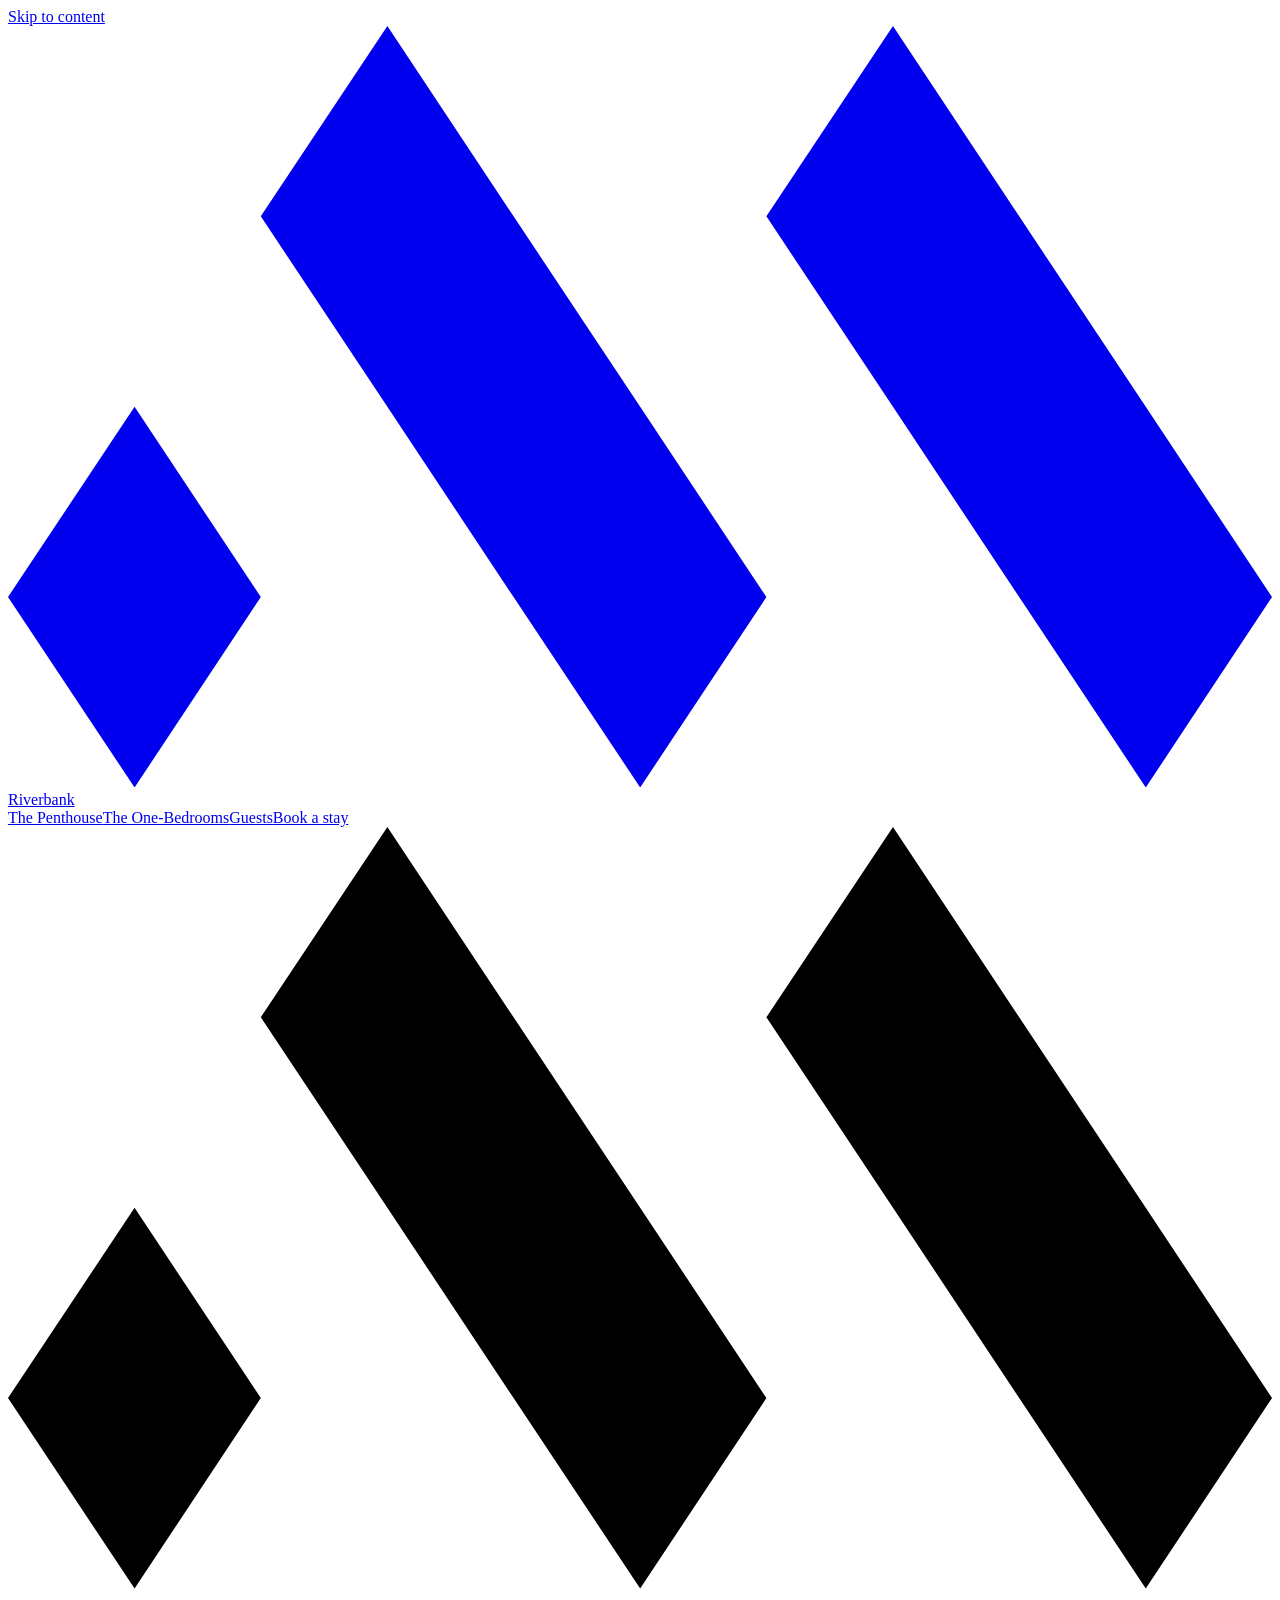
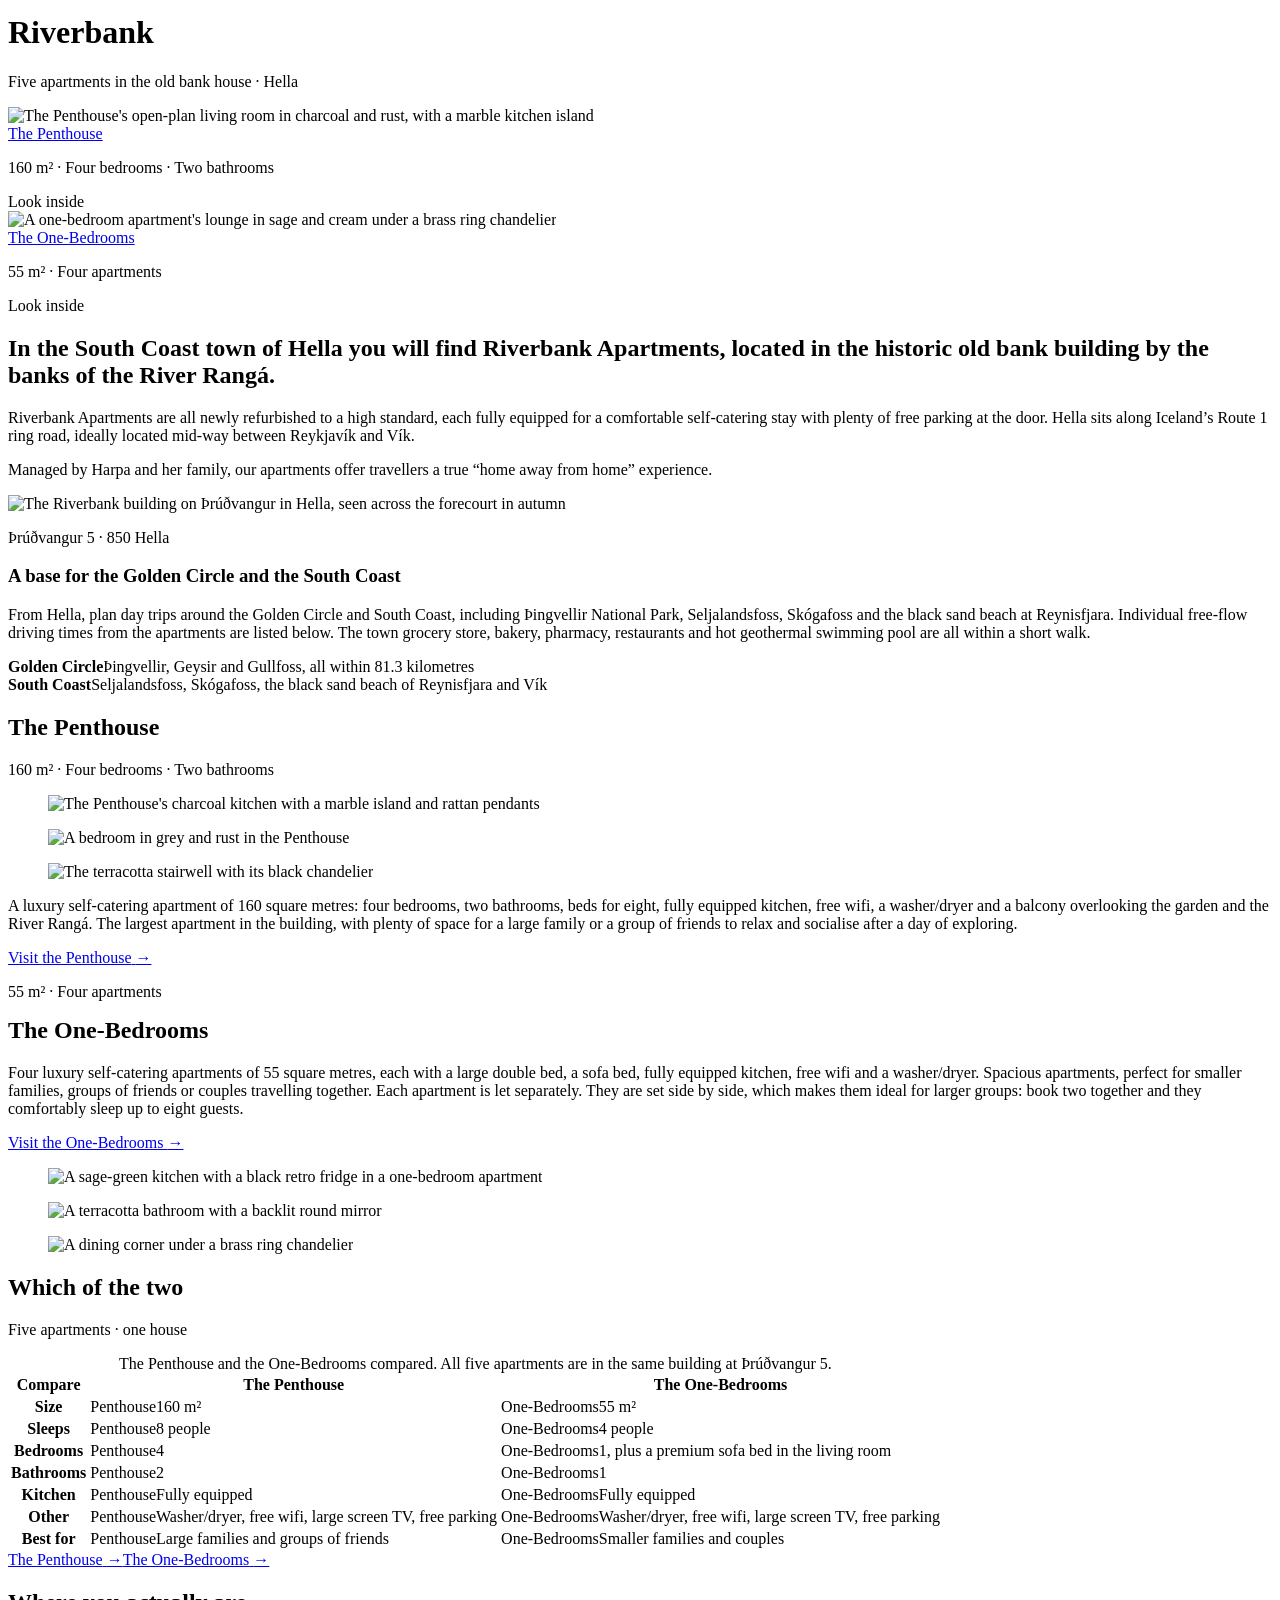
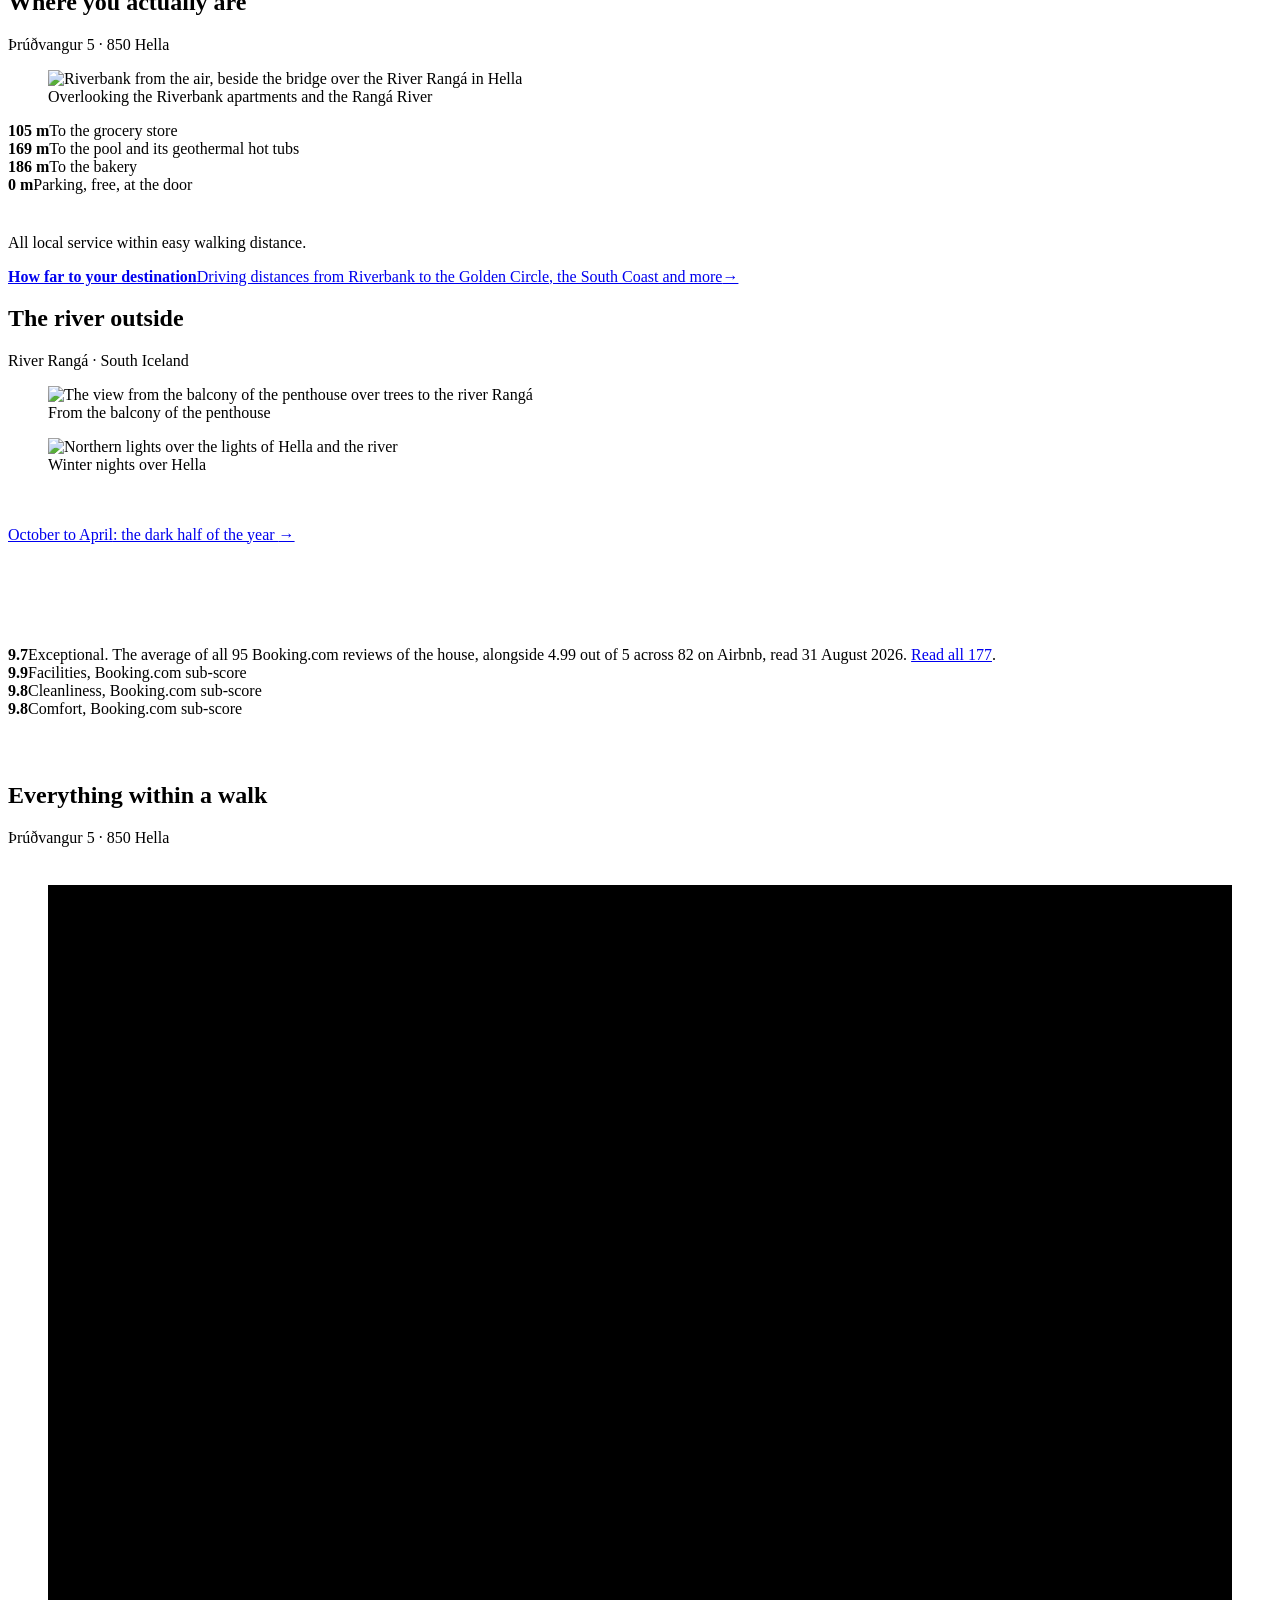
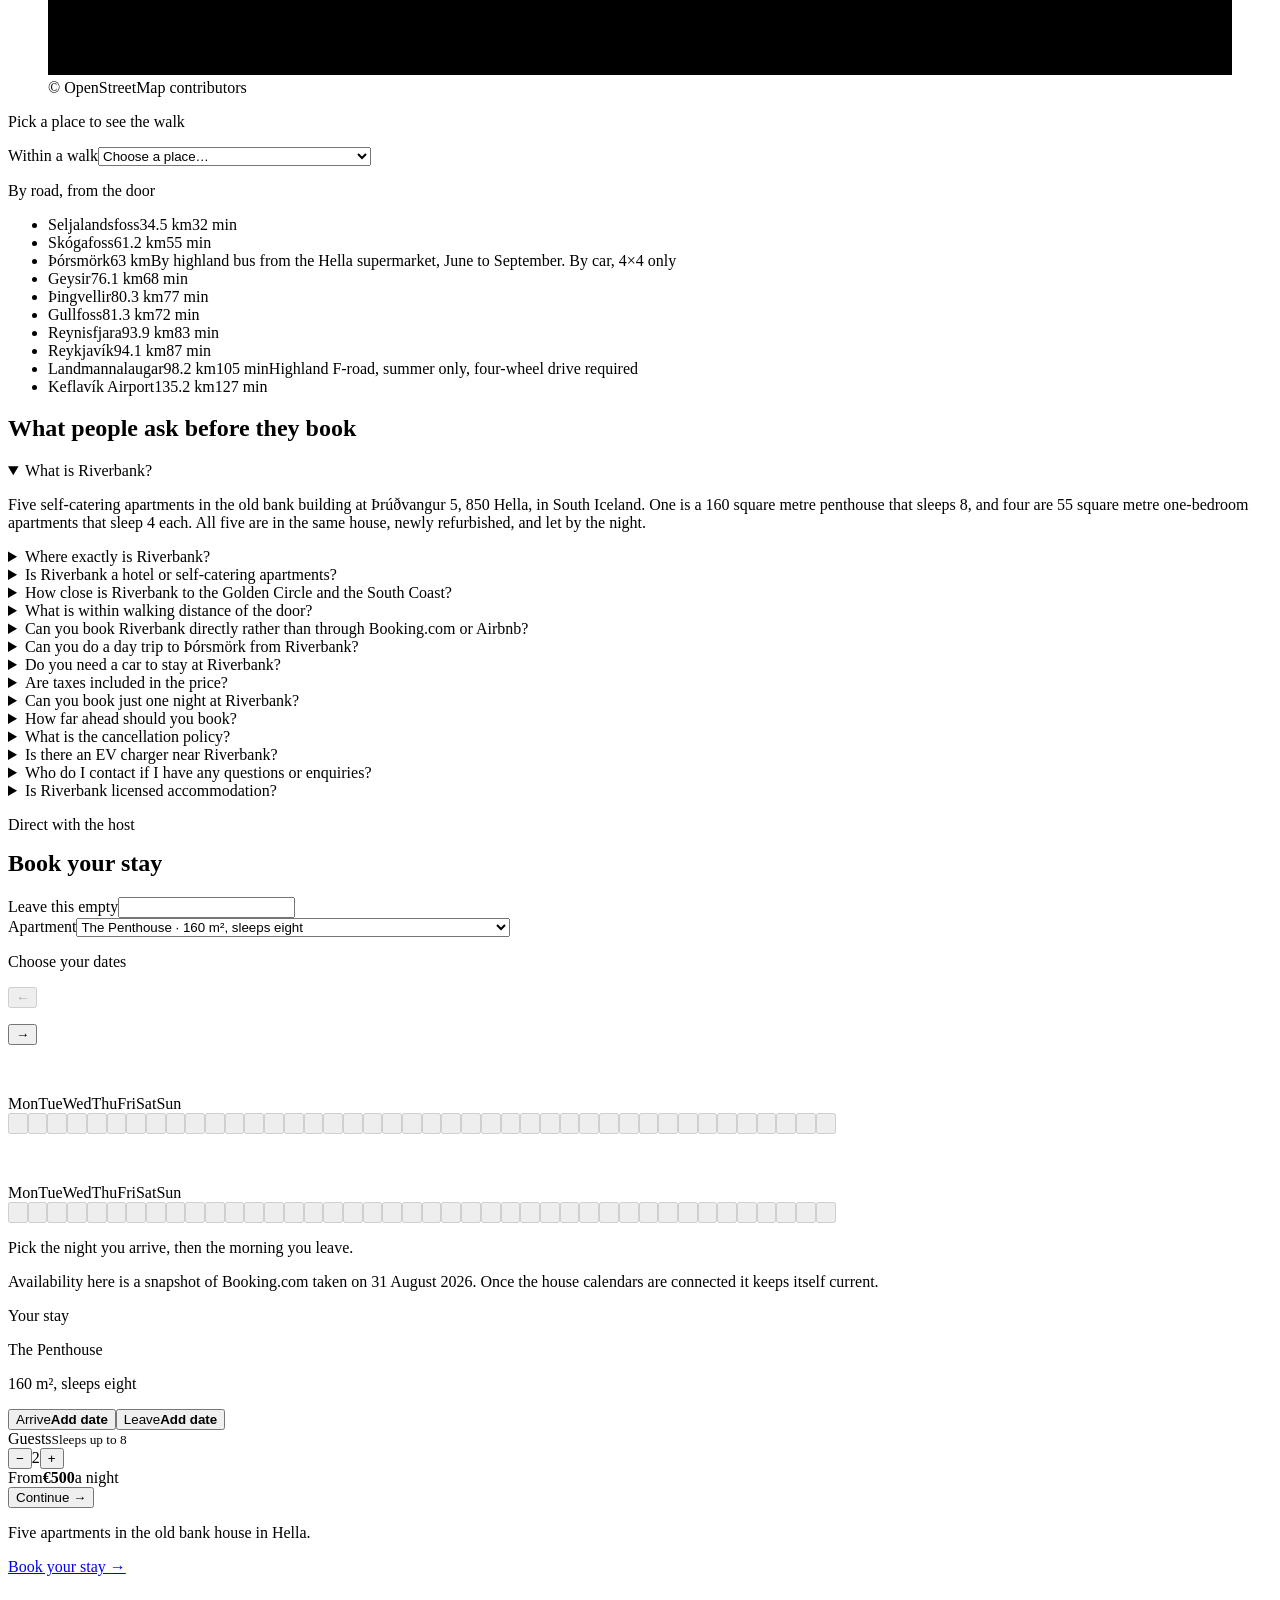
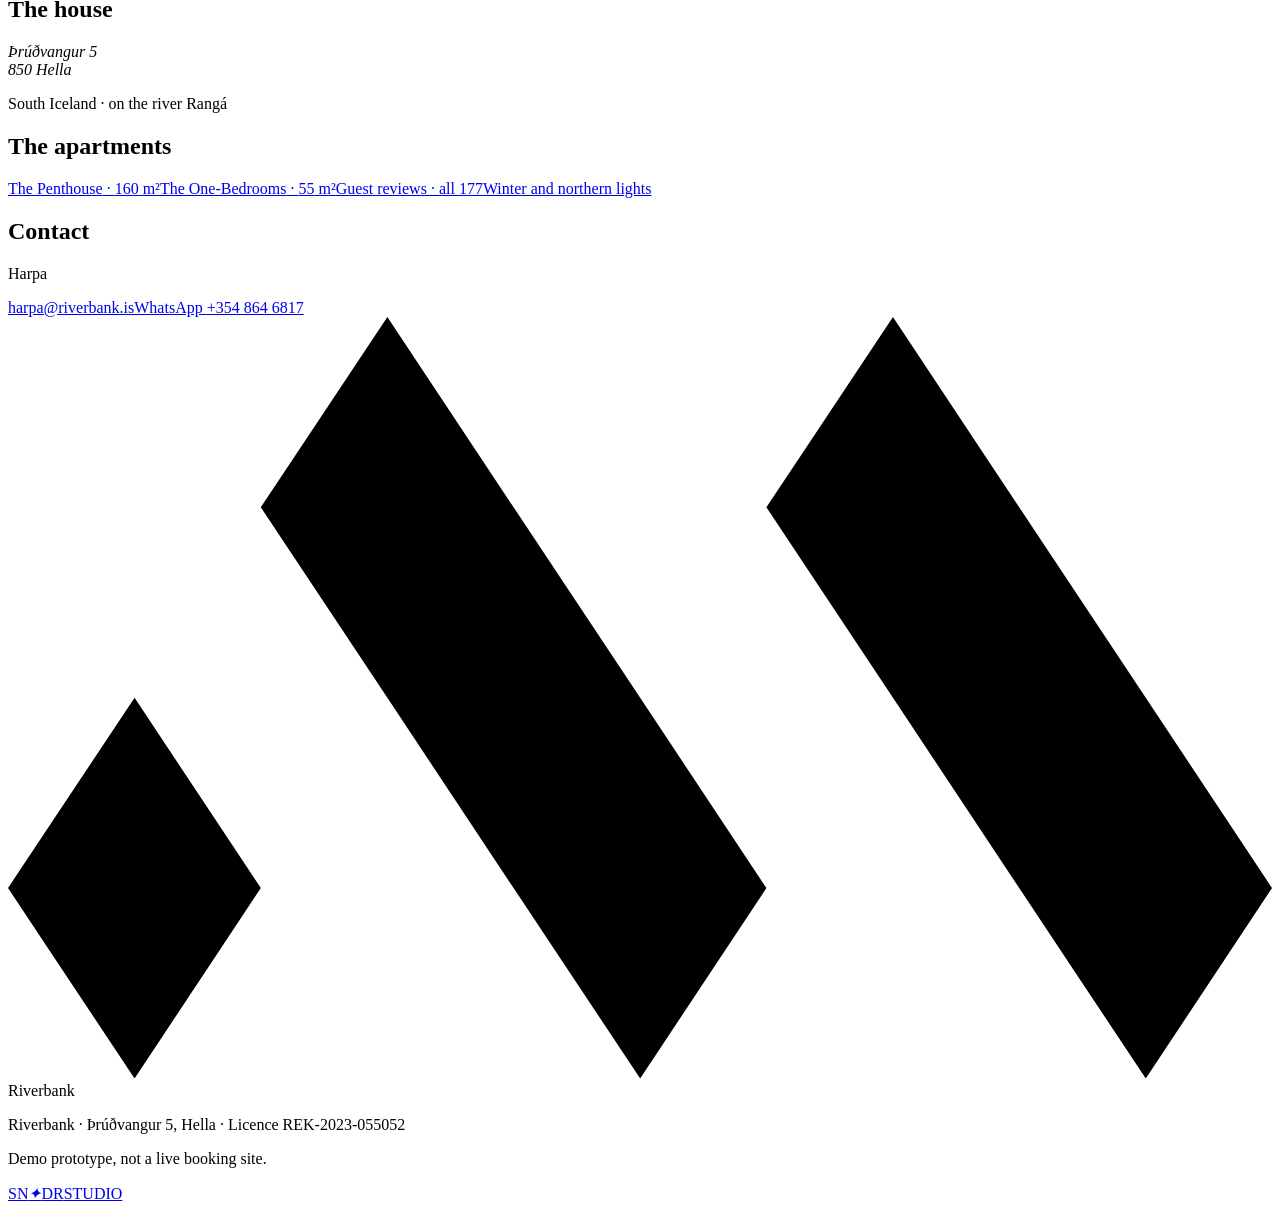
==== commit 571b1083: "Deploy 67b0446 (preview)" ====
--- a/index.html
+++ b/index.html
@@ -18,7 +18,7 @@
     <meta name="twitter:description" content="Five luxury self-catering apartments in Hella, a base between the Golden Circle and the South Coast. Full kitchens, sleeps 4 to 8. 9.7 on Booking.com." />
     <meta name="twitter:image" content="https://riverbank.is/assets/img/f-open.jpg" />
     <script type="application/ld+json" data-rb-route-jsonld>{"@context":"https://schema.org","@type":"LodgingBusiness","@id":"https://riverbank.is/#business","name":"Riverbank","description":"Five newly refurbished luxury self-catering apartments in the old bank building on the river Rangá in Hella, South Iceland. A base for the Golden Circle and the South Coast, with full kitchens for families and groups.","url":"https://riverbank.is","email":"harpa@riverbank.is","address":{"@type":"PostalAddress","streetAddress":"Þrúðvangur 5","postalCode":"850","addressLocality":"Hella","addressRegion":"South Iceland","addressCountry":"IS"},"geo":{"@type":"GeoCoordinates","latitude":63.8356,"longitude":-20.4023},"numberOfRooms":5,"petsAllowed":false,"legalName":"Miðás hestar ehf","taxID":"601222-0510","identifier":{"@type":"PropertyValue","propertyID":"Icelandic operating licence (rekstrarleyfi)","value":"REK-2023-055052"},"image":["https://riverbank.is/assets/img/building.jpg","https://riverbank.is/assets/img/f-open.jpg","https://riverbank.is/assets/img/river-view.jpg"],"hasMap":"https://www.openstreetmap.org/?mlat=63.8356&mlon=-20.4023#map=17/63.8356/-20.4023","potentialAction":{"@type":"ReserveAction","target":{"@type":"EntryPoint","urlTemplate":"https://riverbank.is/#book","actionPlatform":"https://schema.org/DesktopWebPlatform"},"result":{"@type":"LodgingReservation","name":"Direct booking request to the hosts"}},"amenityFeature":[{"@type":"LocationFeatureSpecification","name":"Free WiFi","value":true},{"@type":"LocationFeatureSpecification","name":"Free parking at the door","value":true},{"@type":"LocationFeatureSpecification","name":"Private kitchen","value":true},{"@type":"LocationFeatureSpecification","name":"Dishwasher","value":true},{"@type":"LocationFeatureSpecification","name":"Washer/dryer","value":true},{"@type":"LocationFeatureSpecification","name":"Air conditioning","value":true},{"@type":"LocationFeatureSpecification","name":"Flat-screen TV","value":true},{"@type":"LocationFeatureSpecification","name":"Coffee machine","value":true}],"sameAs":["https://www.booking.com/hotel/is/hella-riverbank.html","https://www.airbnb.com/rooms/1005892528131675937","https://www.airbnb.com/rooms/1414704999883862215"],"employee":[{"@type":"Person","name":"Örvar"},{"@type":"Person","name":"Harpa"}],"dateModified":"2026-09-17","priceRange":"€250 - €850","currenciesAccepted":"EUR","containsPlace":[{"@type":"Apartment","@id":"https://riverbank.is/penthouse#unit","name":"The Penthouse","url":"https://riverbank.is/penthouse","numberOfBedrooms":4,"numberOfBathroomsTotal":2,"occupancy":{"@type":"QuantitativeValue","maxValue":8},"floorSize":{"@type":"QuantitativeValue","value":160,"unitCode":"MTK"}},{"@type":"Apartment","@id":"https://riverbank.is/one-bedrooms#unit","name":"The One-Bedrooms","url":"https://riverbank.is/one-bedrooms","numberOfBedrooms":1,"numberOfBathroomsTotal":1,"occupancy":{"@type":"QuantitativeValue","maxValue":4},"floorSize":{"@type":"QuantitativeValue","value":55,"unitCode":"MTK"}}]}</script>
-    <script type="application/ld+json" data-rb-route-jsonld>{"@context":"https://schema.org","@type":"FAQPage","@id":"https://riverbank.is/#faq","mainEntity":[{"@type":"Question","name":"What is Riverbank?","acceptedAnswer":{"@type":"Answer","text":"Five self-catering apartments in the old bank building at Þrúðvangur 5, 850 Hella, in South Iceland. One is a 160 square metre penthouse that sleeps 8, and four are 55 square metre one-bedroom apartments that sleep 4 each. All five are in the same house, newly refurbished, and let by the night."}},{"@type":"Question","name":"Where exactly is Riverbank?","acceptedAnswer":{"@type":"Answer","text":"At Þrúðvangur 5 in Hella, across the street from Stracta Hótel Mosfell. Hella is a village on Route 1 in South Iceland, on the bank of the river Rangá. Reykjavík is 94 kilometres away by road and Keflavík International Airport is 135 kilometres, both on Route 1."}},{"@type":"Question","name":"Is Riverbank a hotel or self-catering apartments?","acceptedAnswer":{"@type":"Answer","text":"Self-catering apartments. Every one of the five has its own private kitchen with a dishwasher, its own bathroom and its own washer/dryer, and nothing is shared with anybody else in the house. There is no restaurant and no reception desk at Riverbank, but the hotel directly across the street serves breakfast and dinner."}},{"@type":"Question","name":"How close is Riverbank to the Golden Circle and the South Coast?","acceptedAnswer":{"@type":"Answer","text":"Hella sits between the two. Þingvellir, Geysir and Gullfoss are all within 81.3 kilometres, and Seljalandsfoss is 34.5 kilometres down Route 1, so both drives are day trips from the same apartment rather than two hotels and two nights of packing."}},{"@type":"Question","name":"What is within walking distance of the door?","acceptedAnswer":{"@type":"Answer","text":"The grocery store is 105 metres away, the bakery 186 metres, the pharmacy 183 metres, and the local geothermal swimming pool and hot tubs 169 metres. Parking is free at the door, so the car can stay where it is."}},{"@type":"Question","name":"Can you book Riverbank directly rather than through Booking.com or Airbnb?","acceptedAnswer":{"@type":"Answer","text":"Yes. The form on this page sends your booking straight to the house, and Harpa, the host, answers by email and on WhatsApp. The apartments also appear on Booking.com and Airbnb, where 177 guests have reviewed them."}},{"@type":"Question","name":"Can you do a day trip to Þórsmörk from Riverbank?","acceptedAnswer":{"@type":"Answer","text":"Yes, and you can leave the car at the door. From June to September two highland buses stop at Kjörbúðin, the supermarket 105 metres from Riverbank: Reykjavík Excursions leaves at 08:20 and Trex at 09:10, and both reach the valley by 11:15. The afternoon buses bring you back to Hella between 16:30 and 18:00, which leaves three to four hours for walking, and in high summer later buses give you the whole evening. Þórsmörk is only 63 kilometres away, but the last stretch is the F249, a highland road with unbridged glacial rivers that only four-wheel-drive vehicles can take, and vehicles get stuck in the Krossá near the end every summer. Timetables change from year to year, so check the current one with the bus company before you go."}},{"@type":"Question","name":"Do you need a car to stay at Riverbank?","acceptedAnswer":{"@type":"Answer","text":"For the countryside, yes. The Golden Circle, the South Coast and the waterfalls are all drives from Hella on Route 1, and there is no airport shuttle to the village: Keflavík is 135 kilometres by road. Inside Hella you can leave the car at the door: the grocery store, the bakery, the pharmacy and the swimming pool are all a few minutes on foot."}},{"@type":"Question","name":"Are taxes included in the price?","acceptedAnswer":{"@type":"Answer","text":"Yes. The nightly rates on this site are in euros with Icelandic VAT and the accommodation tax (gistináttaskattur, 800 kr per apartment per night) already inside them. The only addition is the cleaning fee, which is shown with your quote before you send the request."}},{"@type":"Question","name":"Can you book just one night at Riverbank?","acceptedAnswer":{"@type":"Answer","text":"Yes, there is no minimum stay, so one night is fine. Several guests have written in their reviews that they wished they had stayed longer, though: Hella is a base for the Golden Circle, the waterfalls and the rest of the South Coast, and most of it is a day trip from the same apartment."}},{"@type":"Question","name":"How far ahead should you book?","acceptedAnswer":{"@type":"Answer","text":"For summer, early. Many summer bookings arrive as early as February, and the Penthouse is usually the first to go. Winter is quieter, so nights between October and April are often still free closer to the date."}},{"@type":"Question","name":"What is the cancellation policy?","acceptedAnswer":{"@type":"Answer","text":"You can cancel free of charge up to 30 days before arrival."}},{"@type":"Question","name":"Is there an EV charger near Riverbank?","acceptedAnswer":{"@type":"Answer","text":"Yes. There is a fast charger for electric cars directly across the street from the building, and parking at Riverbank itself is free."}},{"@type":"Question","name":"Who do I contact if I have any questions or enquiries?","acceptedAnswer":{"@type":"Answer","text":"Harpa, the owner. Email her at harpa@riverbank.is or send her a message on WhatsApp at +354 864 6817, and she will get back to you."}},{"@type":"Question","name":"Is Riverbank licensed accommodation?","acceptedAnswer":{"@type":"Answer","text":"Yes. Riverbank operates under Icelandic accommodation licence number REK-2023-055052."}}]}</script>
+    <script type="application/ld+json" data-rb-route-jsonld>{"@context":"https://schema.org","@type":"FAQPage","@id":"https://riverbank.is/#faq","mainEntity":[{"@type":"Question","name":"What is Riverbank?","acceptedAnswer":{"@type":"Answer","text":"Five self-catering apartments in the old bank building at Þrúðvangur 5, 850 Hella, in South Iceland. One is a 160 square metre penthouse that sleeps 8, and four are 55 square metre one-bedroom apartments that sleep 4 each. All five are in the same house, newly refurbished, and let by the night."}},{"@type":"Question","name":"Where exactly is Riverbank?","acceptedAnswer":{"@type":"Answer","text":"At Þrúðvangur 5 in Hella, across the street from Stracta Hótel Mosfell. Hella is a village on Route 1 in South Iceland, on the bank of the river Rangá. Reykjavík is 94 kilometres away by road and Keflavík International Airport is 135 kilometres, both on Route 1."}},{"@type":"Question","name":"Is Riverbank a hotel or self-catering apartments?","acceptedAnswer":{"@type":"Answer","text":"Self-catering apartments. Every one of the five has its own private kitchen with a dishwasher, its own bathroom and its own washer/dryer, and nothing is shared with anybody else in the house. There is no restaurant and no reception desk at Riverbank, but the hotel directly across the street serves breakfast and dinner."}},{"@type":"Question","name":"How close is Riverbank to the Golden Circle and the South Coast?","acceptedAnswer":{"@type":"Answer","text":"Hella sits between the two. Þingvellir, Geysir and Gullfoss are all within 81.3 kilometres, and Seljalandsfoss is 34.5 kilometres down Route 1, so both drives are day trips from the same apartment rather than two hotels and two nights of packing."}},{"@type":"Question","name":"What is within walking distance of the door?","acceptedAnswer":{"@type":"Answer","text":"The grocery store is 105 metres away, the bakery 186 metres, the pharmacy 183 metres, and the local geothermal swimming pool and hot tubs 169 metres. Parking is free at the door, so the car can stay where it is."}},{"@type":"Question","name":"Can you book Riverbank directly rather than through Booking.com or Airbnb?","acceptedAnswer":{"@type":"Answer","text":"Yes. The form on this page sends your booking straight to the house, and Harpa, the host, answers by email and on WhatsApp. The apartments also appear on Booking.com and Airbnb, where 177 guests have reviewed them."}},{"@type":"Question","name":"Can you do a day trip to Þórsmörk from Riverbank?","acceptedAnswer":{"@type":"Answer","text":"Yes, and you can leave the car at the door. From June to September two highland buses stop at Kjörbúðin, the supermarket 105 metres from Riverbank: Reykjavík Excursions leaves at 08:20 and Trex at 09:10, and both are in the valley by 11:15. The afternoon buses have you back in Hella between 16:30 and 18:00, which gives you three to four hours on the trails, and in high summer later buses give you the whole evening. The buses are built for the highland track and its river crossings; by car, Þórsmörk is for high-clearance four-wheel drives only. Check the current timetable with the bus company when you plan the day."}},{"@type":"Question","name":"Do you need a car to stay at Riverbank?","acceptedAnswer":{"@type":"Answer","text":"For the countryside, yes. The Golden Circle, the South Coast and the waterfalls are all drives from Hella on Route 1, and there is no airport shuttle to the village: Keflavík is 135 kilometres by road. Inside Hella you can leave the car at the door: the grocery store, the bakery, the pharmacy and the swimming pool are all a few minutes on foot."}},{"@type":"Question","name":"Are taxes included in the price?","acceptedAnswer":{"@type":"Answer","text":"Yes. The nightly rates on this site are in euros with Icelandic VAT and the accommodation tax (gistináttaskattur, 800 kr per apartment per night) already inside them. The only addition is the cleaning fee, which is shown with your quote before you send the request."}},{"@type":"Question","name":"Can you book just one night at Riverbank?","acceptedAnswer":{"@type":"Answer","text":"Yes, there is no minimum stay, so one night is fine. Several guests have written in their reviews that they wished they had stayed longer, though: Hella is a base for the Golden Circle, the waterfalls and the rest of the South Coast, and most of it is a day trip from the same apartment."}},{"@type":"Question","name":"How far ahead should you book?","acceptedAnswer":{"@type":"Answer","text":"For summer, early. Many summer bookings arrive as early as February, and the Penthouse is usually the first to go. Winter is quieter, so nights between October and April are often still free closer to the date."}},{"@type":"Question","name":"What is the cancellation policy?","acceptedAnswer":{"@type":"Answer","text":"You can cancel free of charge up to 30 days before arrival."}},{"@type":"Question","name":"Is there an EV charger near Riverbank?","acceptedAnswer":{"@type":"Answer","text":"Yes. There is a fast charger for electric cars directly across the street from the building, and parking at Riverbank itself is free."}},{"@type":"Question","name":"Who do I contact if I have any questions or enquiries?","acceptedAnswer":{"@type":"Answer","text":"Harpa, the owner. Email her at harpa@riverbank.is or send her a message on WhatsApp at +354 864 6817, and she will get back to you."}},{"@type":"Question","name":"Is Riverbank licensed accommodation?","acceptedAnswer":{"@type":"Answer","text":"Yes. Riverbank operates under Icelandic accommodation licence number REK-2023-055052."}}]}</script>
 <link rel="icon" href="/riverbank-preview/favicon.ico" sizes="any" />
 <link rel="icon" type="image/png" href="/riverbank-preview/favicon-32.png" />
 <link rel="apple-touch-icon" href="/riverbank-preview/apple-touch-icon.png" />
@@ -70,12 +70,12 @@
   });
 })();
 </script>
-  <script type="module" crossorigin src="/riverbank-preview/assets/index-DeVRl7C_.js"></script>
+  <script type="module" crossorigin src="/riverbank-preview/assets/index-DHMS86xN.js"></script>
   <link rel="modulepreload" crossorigin href="/riverbank-preview/assets/react-BgHzHa_s.js">
   <link rel="modulepreload" crossorigin href="/riverbank-preview/assets/gsap-SFc2wnMY.js">
   <link rel="stylesheet" crossorigin href="/riverbank-preview/assets/index-DGzWA0Pv.css">
 </head>
 <body>
-<div id="root"><a class="rb-skip" href="#main">Skip to content</a><div class="rb-awning" aria-hidden="true"></div><nav class="rb-nav" aria-label="Main"><a class="rb-brand" href="/riverbank-preview"><svg class="rb-brand-mark" viewBox="0 0 3685 2220" fill="currentColor" aria-hidden="true" focusable="false"><path d="M0 1665 L369 2220 L737 1665 L369 1110 Z"></path><path d="M1474 555 L1106 0 L737 555 L1106 1110 L1474 1665 L1843 2220 L2211 1665 L1843 1110 Z"></path><path d="M3317 1110 L2948 555 L2580 0 L2211 555 L2580 1110 L2948 1665 L3317 2220 L3685 1665 Z"></path></svg>Riverbank</a><div class="rb-nav-links"><a class="" href="/riverbank-preview/penthouse">The Penthouse</a><a class="" href="/riverbank-preview/one-bedrooms">The One-Bedrooms</a><a class="" href="/riverbank-preview/guests">Guests</a><a class="rb-book" href="/riverbank-preview#book">Book a stay</a></div></nav><div class="rb-x is-idle" aria-hidden="true"><span class="rb-x-panel"></span><span class="rb-x-panel"></span></div><div class="rb-page"><div class="rb-load" aria-hidden="true"><span class="rb-load-panel"></span><span class="rb-load-panel"></span><span class="rb-load-line"><i></i></span></div><main id="main"><header class="rb-doors" aria-label="Two ways to stay"><div class="rb-hero-mark"><div><svg class="rb-hero-glyph" viewBox="0 0 3685 2220" fill="currentColor" aria-hidden="true" focusable="false"><path d="M0 1665 L369 2220 L737 1665 L369 1110 Z"></path><path d="M1474 555 L1106 0 L737 555 L1106 1110 L1474 1665 L1843 2220 L2211 1665 L1843 1110 Z"></path><path d="M3317 1110 L2948 555 L2580 0 L2211 555 L2580 1110 L2948 1665 L3317 2220 L3685 1665 Z"></path></svg><h1>Riverbank</h1><p>Five apartments in the old bank house · <!-- -->Hella</p></div></div><div class="rb-door"><div class="rb-door-media" style="--focal:56% 55%"><picture><source type="image/webp" srcSet="/riverbank-preview/assets/img/w/f-open-480.webp?v=17de4e5f 480w, /riverbank-preview/assets/img/w/f-open-768.webp?v=526d7273 768w, /riverbank-preview/assets/img/w/f-open-1080.webp?v=9fb9206a 1080w, /riverbank-preview/assets/img/w/f-open-1440.webp?v=0a1bf2f4 1440w, /riverbank-preview/assets/img/w/f-open-2048.webp?v=7726acd8 2048w, /riverbank-preview/assets/img/w/f-open-2880.webp?v=e0e667d0 2880w" sizes="(hover: hover) and (pointer: fine) 60vw, 50vw"/><img src="/riverbank-preview/assets/img/f-open.jpg?v=5046d0c2" alt="The Penthouse&#x27;s open-plan living room in charcoal and rust, with a marble kitchen island" width="3276" height="2185" decoding="sync" fetchpriority="high"/></picture></div><a class="rb-door-cover" tabindex="-1" aria-hidden="true" href="/riverbank-preview/penthouse"></a><div class="rb-door-inner"><a class="rb-door-link" href="/riverbank-preview/penthouse"><span class="rb-door-name">The Penthouse</span></a><p class="rb-door-loc">160 m² · Four bedrooms · Two bathrooms</p><span class="rb-door-peek" aria-hidden="true">Look inside</span></div></div><div class="rb-door"><div class="rb-door-media" style="--focal:44% 52%"><picture><source type="image/webp" srcSet="/riverbank-preview/assets/img/w/o-lounge-480.webp?v=47e8d51c 480w, /riverbank-preview/assets/img/w/o-lounge-768.webp?v=c0eb99a2 768w, /riverbank-preview/assets/img/w/o-lounge-1080.webp?v=41d69278 1080w, /riverbank-preview/assets/img/w/o-lounge-1440.webp?v=545152f1 1440w, /riverbank-preview/assets/img/w/o-lounge-2048.webp?v=838c81fe 2048w, /riverbank-preview/assets/img/w/o-lounge-2880.webp?v=931197fb 2880w" sizes="(hover: hover) and (pointer: fine) 60vw, 50vw"/><img src="/riverbank-preview/assets/img/o-lounge.jpg?v=f1894d25" alt="A one-bedroom apartment&#x27;s lounge in sage and cream under a brass ring chandelier" width="3277" height="2186" loading="lazy" decoding="async"/></picture></div><a class="rb-door-cover" tabindex="-1" aria-hidden="true" href="/riverbank-preview/one-bedrooms"></a><div class="rb-door-inner"><a class="rb-door-link" href="/riverbank-preview/one-bedrooms"><span class="rb-door-name">The One-Bedrooms</span></a><p class="rb-door-loc">55 m² · Four apartments</p><span class="rb-door-peek" aria-hidden="true">Look inside</span></div></div></header><section class="rb-section rb-statement" aria-label="About the house"><div class="rb-wrap"><h2 class="rb-display rb-lines">In the South Coast town of Hella you will find Riverbank Apartments, located in the historic old bank building by the banks of the River Rangá.</h2><p class="rb-body rb-rise">Riverbank Apartments are all newly refurbished to a high standard, each fully equipped for a comfortable self-catering stay with plenty of free parking at the door. Hella sits along Iceland’s Route 1 ring road, ideally located mid-way between Reykjavík and Vík.</p><p class="rb-body rb-rise rb-statement-host">Managed by Harpa and her family, our apartments offer travellers a true “home away from home” experience.</p></div></section><section class="rb-band rb-navdark" id="house" aria-label="The building"><div class="rb-band-media"><picture><source type="image/webp" srcSet="/riverbank-preview/assets/img/w/building-480.webp?v=8edaaf42 480w, /riverbank-preview/assets/img/w/building-768.webp?v=67dac98c 768w, /riverbank-preview/assets/img/w/building-1080.webp?v=78e3ad27 1080w, /riverbank-preview/assets/img/w/building-1440.webp?v=8ae78e1d 1440w, /riverbank-preview/assets/img/w/building-2048.webp?v=416f87b3 2048w, /riverbank-preview/assets/img/w/building-2880.webp?v=fd502dcc 2880w" sizes="100vw"/><img src="/riverbank-preview/assets/img/building.jpg?v=5fa2ff70" alt="The Riverbank building on Þrúðvangur in Hella, seen across the forecourt in autumn" width="3101" height="2652" loading="lazy" decoding="async"/></picture></div><div class="rb-band-panel"><p class="rb-caps">Þrúðvangur 5<!-- --> · <!-- -->850<!-- --> <!-- -->Hella</p><h3>A base for the Golden Circle and the South Coast</h3><p>From Hella, plan day trips around the Golden Circle and South Coast, including Þingvellir National Park, Seljalandsfoss, Skógafoss and the black sand beach at Reynisfjara. Individual free-flow driving times from the apartments are listed below. The town grocery store, bakery, pharmacy, restaurants and hot geothermal swimming pool are all within a short walk.</p><div class="rb-band-meta"><div><strong>Golden Circle</strong>Þingvellir, Geysir and Gullfoss, all within <!-- -->81.3<!-- --> kilometres</div><div><strong>South Coast</strong>Seljalandsfoss, Skógafoss, the black sand beach of Reynisfjara and Vík</div></div></div></section><section class="rb-section rb-dark rb-navdark" id="penthouse" aria-label="The Penthouse"><div class="rb-wrap"><div class="rb-rule-head"><h2 class="rb-h2 rb-lines">The Penthouse</h2><p class="rb-caps rb-mute">160 m² · Four bedrooms · Two bathrooms</p></div><div class="rb-split"><div class="rb-split-photos"><figure class="rb-frame" data-reveal="true"><picture><source type="image/webp" srcSet="/riverbank-preview/assets/img/w/f-kitchen-480.webp?v=f77655d1 480w, /riverbank-preview/assets/img/w/f-kitchen-768.webp?v=8980247d 768w, /riverbank-preview/assets/img/w/f-kitchen-1080.webp?v=0df29b2a 1080w, /riverbank-preview/assets/img/w/f-kitchen-1440.webp?v=09a6eeea 1440w, /riverbank-preview/assets/img/w/f-kitchen-2048.webp?v=44d38188 2048w" sizes="(max-width: 840px) 92vw, 62vw"/><img src="/riverbank-preview/assets/img/f-kitchen.jpg?v=6e85ad14" alt="The Penthouse&#x27;s charcoal kitchen with a marble island and rattan pendants" width="2831" height="1888" loading="lazy" decoding="async"/></picture></figure><figure class="rb-frame" data-reveal="true"><picture><source type="image/webp" srcSet="/riverbank-preview/assets/img/w/f-bed2-480.webp?v=845febc9 480w, /riverbank-preview/assets/img/w/f-bed2-768.webp?v=fa4b2603 768w, /riverbank-preview/assets/img/w/f-bed2-1080.webp?v=54939309 1080w, /riverbank-preview/assets/img/w/f-bed2-1440.webp?v=57fae040 1440w, /riverbank-preview/assets/img/w/f-bed2-2048.webp?v=9a70cd87 2048w" sizes="(max-width: 840px) 52vw, 27vw"/><img src="/riverbank-preview/assets/img/f-bed2.jpg?v=1ba6b4b5" alt="A bedroom in grey and rust in the Penthouse" width="3277" height="2186" loading="lazy" decoding="async"/></picture></figure><figure class="rb-frame" data-reveal="true"><picture><source type="image/webp" srcSet="/riverbank-preview/assets/img/w/f-stair-ch-480.webp?v=9f1e52d8 480w, /riverbank-preview/assets/img/w/f-stair-ch-768.webp?v=35c2ab08 768w, /riverbank-preview/assets/img/w/f-stair-ch-1080.webp?v=96062b08 1080w, /riverbank-preview/assets/img/w/f-stair-ch-1440.webp?v=83dd6b93 1440w, /riverbank-preview/assets/img/w/f-stair-ch-2048.webp?v=d3640a05 2048w" sizes="(max-width: 840px) 52vw, 27vw"/><img src="/riverbank-preview/assets/img/f-stair-ch.jpg?v=0ef48922" alt="The terracotta stairwell with its black chandelier" width="3277" height="2186" loading="lazy" decoding="async"/></picture></figure></div><div class="rb-split-copy"><p class="rb-body rb-rise">A luxury self-catering apartment of 160 square metres: four bedrooms, two bathrooms, beds for eight, fully equipped kitchen, free wifi, a washer/dryer and a balcony overlooking the garden and the River Rangá. The largest apartment in the building, with plenty of space for a large family or a group of friends to relax and socialise after a day of exploring.</p><div class="rb-cta-row rb-rise"><a class="rb-btn rb-btn-ghost" href="/riverbank-preview/penthouse">Visit <!-- -->the Penthouse<!-- --> <span class="rb-btn-ico" aria-hidden="true">→</span></a></div></div></div></div></section><section class="rb-section" id="one-bedrooms" aria-label="The One-Bedrooms"><div class="rb-wrap"><div class="rb-offset"><div class="rb-offset-copy"><p class="rb-caps rb-mute">55 m² · Four apartments</p><h2 class="rb-h2 rb-lines" style="margin-top:10px">The One-Bedrooms</h2><p class="rb-body rb-rise" style="margin-top:20px">Four luxury self-catering apartments of 55 square metres, each with a large double bed, a sofa bed, fully equipped kitchen, free wifi and a washer/dryer. Spacious apartments, perfect for smaller families, groups of friends or couples travelling together. Each apartment is let separately. They are set side by side, which makes them ideal for larger groups: book two together and they comfortably sleep up to eight guests.</p><div class="rb-cta-row rb-on-light rb-rise"><a class="rb-btn rb-btn-solid" href="/riverbank-preview/one-bedrooms">Visit the One-Bedrooms <span class="rb-btn-ico" aria-hidden="true">→</span></a></div></div><figure class="rb-frame rb-offset-a" data-reveal="true"><picture><source type="image/webp" srcSet="/riverbank-preview/assets/img/w/o-kitchen-480.webp?v=3880ccc7 480w, /riverbank-preview/assets/img/w/o-kitchen-768.webp?v=b92d2adb 768w, /riverbank-preview/assets/img/w/o-kitchen-1080.webp?v=616107a4 1080w, /riverbank-preview/assets/img/w/o-kitchen-1440.webp?v=c6524bf8 1440w, /riverbank-preview/assets/img/w/o-kitchen-2048.webp?v=a53a9574 2048w" sizes="(max-width: 840px) 92vw, 62vw"/><img src="/riverbank-preview/assets/img/o-kitchen.jpg?v=00330837" alt="A sage-green kitchen with a black retro fridge in a one-bedroom apartment" width="3277" height="2186" loading="lazy" decoding="async"/></picture></figure><div class="rb-offset-row2"><figure class="rb-frame" data-reveal="true"><picture><source type="image/webp" srcSet="/riverbank-preview/assets/img/w/o-bath-480.webp?v=2b810d5f 480w, /riverbank-preview/assets/img/w/o-bath-768.webp?v=2be602ba 768w, /riverbank-preview/assets/img/w/o-bath-1080.webp?v=7d18a1a6 1080w, /riverbank-preview/assets/img/w/o-bath-1440.webp?v=54f45409 1440w, /riverbank-preview/assets/img/w/o-bath-2048.webp?v=f43e50f6 2048w" sizes="(max-width: 840px) 52vw, 27vw"/><img src="/riverbank-preview/assets/img/o-bath.jpg?v=23bbc4bd" alt="A terracotta bathroom with a backlit round mirror" width="3277" height="2186" loading="lazy" decoding="async"/></picture></figure><figure class="rb-frame" data-reveal="true"><picture><source type="image/webp" srcSet="/riverbank-preview/assets/img/w/o-dining-480.webp?v=d91eb028 480w, /riverbank-preview/assets/img/w/o-dining-768.webp?v=2c8562b8 768w, /riverbank-preview/assets/img/w/o-dining-1080.webp?v=aa2e5abe 1080w, /riverbank-preview/assets/img/w/o-dining-1440.webp?v=a494271c 1440w, /riverbank-preview/assets/img/w/o-dining-2048.webp?v=f762151e 2048w" sizes="(max-width: 840px) 52vw, 27vw"/><img src="/riverbank-preview/assets/img/o-dining.jpg?v=42d5e6d1" alt="A dining corner under a brass ring chandelier" width="3277" height="2186" loading="lazy" decoding="async"/></picture></figure></div></div></div></section><section class="rb-section" id="compare" aria-label="The two apartments compared"><div class="rb-wrap"><div class="rb-rule-head"><h2 class="rb-h2 rb-lines">Which of the two</h2><p class="rb-caps rb-mute">Five apartments · one house</p></div><div class="rb-cmp-scroll"><table class="rb-cmp" role="table"><caption class="rb-cmp-cap">The Penthouse and the One-Bedrooms compared. All five apartments are in the same building at <!-- -->Þrúðvangur 5<!-- -->.</caption><thead role="rowgroup"><tr role="row"><th scope="col" role="columnheader"><span class="rb-caps rb-mute">Compare</span></th><th scope="col" role="columnheader">The Penthouse</th><th scope="col" role="columnheader">The One-Bedrooms</th></tr></thead><tbody role="rowgroup"><tr role="row"><th scope="row" role="rowheader">Size</th><td role="cell"><span class="rb-cmp-u" aria-hidden="true">Penthouse</span>160 m²</td><td role="cell"><span class="rb-cmp-u" aria-hidden="true">One-Bedrooms</span>55 m²</td></tr><tr role="row"><th scope="row" role="rowheader">Sleeps</th><td role="cell"><span class="rb-cmp-u" aria-hidden="true">Penthouse</span>8 people</td><td role="cell"><span class="rb-cmp-u" aria-hidden="true">One-Bedrooms</span>4 people</td></tr><tr role="row"><th scope="row" role="rowheader">Bedrooms</th><td role="cell"><span class="rb-cmp-u" aria-hidden="true">Penthouse</span>4</td><td role="cell"><span class="rb-cmp-u" aria-hidden="true">One-Bedrooms</span>1, plus a premium sofa bed in the living room</td></tr><tr role="row"><th scope="row" role="rowheader">Bathrooms</th><td role="cell"><span class="rb-cmp-u" aria-hidden="true">Penthouse</span>2</td><td role="cell"><span class="rb-cmp-u" aria-hidden="true">One-Bedrooms</span>1</td></tr><tr role="row"><th scope="row" role="rowheader">Kitchen</th><td role="cell"><span class="rb-cmp-u" aria-hidden="true">Penthouse</span>Fully equipped</td><td role="cell"><span class="rb-cmp-u" aria-hidden="true">One-Bedrooms</span>Fully equipped</td></tr><tr role="row"><th scope="row" role="rowheader">Other</th><td role="cell"><span class="rb-cmp-u" aria-hidden="true">Penthouse</span>Washer/dryer, free wifi, large screen TV, free parking</td><td role="cell"><span class="rb-cmp-u" aria-hidden="true">One-Bedrooms</span>Washer/dryer, free wifi, large screen TV, free parking</td></tr><tr role="row"><th scope="row" role="rowheader">Best for</th><td role="cell"><span class="rb-cmp-u" aria-hidden="true">Penthouse</span>Large families and groups of friends</td><td role="cell"><span class="rb-cmp-u" aria-hidden="true">One-Bedrooms</span>Smaller families and couples</td></tr></tbody></table></div><div class="rb-cta-row rb-on-light rb-rise rb-cmp-ctas"><a class="rb-btn rb-btn-solid" href="/riverbank-preview/penthouse">The Penthouse<!-- --> <span class="rb-btn-ico" aria-hidden="true">→</span></a><a class="rb-btn rb-btn-line" href="/riverbank-preview/one-bedrooms">The One-Bedrooms<!-- --> <span class="rb-btn-ico" aria-hidden="true">→</span></a></div></div></section><section class="rb-section rb-dark rb-navdark" id="where" aria-label="Where Riverbank is"><div class="rb-wrap"><div class="rb-rule-head"><h2 class="rb-h2 rb-lines">Where you actually are</h2><p class="rb-caps rb-mute">Þrúðvangur 5<!-- --> · <!-- -->850<!-- --> <!-- -->Hella</p></div><figure class="rb-where-aerial"><div class="rb-frame" data-reveal="true"><picture><source type="image/webp" srcSet="/riverbank-preview/assets/img/w/aerial-480.webp?v=bccc2089 480w, /riverbank-preview/assets/img/w/aerial-768.webp?v=806af883 768w, /riverbank-preview/assets/img/w/aerial-1080.webp?v=8d4c435c 1080w, /riverbank-preview/assets/img/w/aerial-1440.webp?v=7fccb88b 1440w, /riverbank-preview/assets/img/w/aerial-2048.webp?v=abe8c42e 2048w, /riverbank-preview/assets/img/w/aerial-2880.webp?v=5a5e4e50 2880w" sizes="100vw"/><img src="/riverbank-preview/assets/img/aerial.jpg?v=84ecf349" alt="Riverbank from the air, beside the bridge over the River Rangá in Hella" width="4032" height="2268" loading="lazy" decoding="async"/></picture></div><figcaption>Overlooking the Riverbank apartments and the Rangá River</figcaption></figure><div class="rb-specs rb-rise"><div class="rb-spec"><strong>105<!-- --> m</strong><span>To the grocery store</span></div><div class="rb-spec"><strong>169<!-- --> m</strong><span>To the pool and its geothermal hot tubs</span></div><div class="rb-spec"><strong>186<!-- --> m</strong><span>To the bakery</span></div><div class="rb-spec"><strong>0 m</strong><span>Parking, free, at the door</span></div></div><p class="rb-body rb-rise" style="max-width:58ch;margin-top:clamp(26px,3.4vw,40px)">All local service within easy walking distance.</p><a class="rb-trip-link rb-rise" href="/riverbank-preview/winter#distances"><span class="rb-trip-link-copy"><strong>How far to your destination</strong><span>Driving distances from Riverbank to the Golden Circle, the South Coast and more</span></span><span class="rb-trip-link-ico" aria-hidden="true">→</span></a></div></section><section class="rb-section rb-dark rb-navdark" aria-label="Hella and the river" style="padding-bottom:clamp(60px,8vw,120px)"><div class="rb-wrap"><div class="rb-rule-head"><h2 class="rb-h2 rb-lines">The river outside</h2><p class="rb-caps rb-mute">River Rangá · South Iceland</p></div></div><div class="rb-strip"><figure><div class="rb-frame" data-reveal="true"><picture><source type="image/webp" srcSet="/riverbank-preview/assets/img/w/river-view-480.webp?v=4b77f500 480w, /riverbank-preview/assets/img/w/river-view-768.webp?v=bd37fb25 768w, /riverbank-preview/assets/img/w/river-view-1080.webp?v=046d0491 1080w, /riverbank-preview/assets/img/w/river-view-1440.webp?v=76e75744 1440w, /riverbank-preview/assets/img/w/river-view-2048.webp?v=54562c67 2048w" sizes="(max-width: 840px) 92vw, 62vw"/><img src="/riverbank-preview/assets/img/river-view.jpg?v=a3f1a33d" alt="The view from the balcony of the penthouse over trees to the river Rangá" width="3000" height="2000" loading="lazy" decoding="async"/></picture></div><figcaption>From the balcony of the penthouse</figcaption></figure><figure><div class="rb-frame" data-reveal="true"><div class="rb-cine"><picture><source type="image/webp" srcSet="/riverbank-preview/assets/img/w/aurora-town-480.webp?v=bcd6c75b 480w, /riverbank-preview/assets/img/w/aurora-town-768.webp?v=93ecdd22 768w, /riverbank-preview/assets/img/w/aurora-town-1080.webp?v=a3f00586 1080w, /riverbank-preview/assets/img/w/aurora-town-1440.webp?v=bf8b1f8a 1440w, /riverbank-preview/assets/img/w/aurora-town-2048.webp?v=f6243fa1 2048w" sizes="(max-width: 840px) 92vw, 62vw"/><img src="/riverbank-preview/assets/img/aurora-town.jpg?v=3e3b93a7" alt="Northern lights over the lights of Hella and the river" width="2048" height="1536" loading="lazy" decoding="async"/></picture></div></div><figcaption>Winter nights over Hella</figcaption></figure></div><div class="rb-wrap"><div class="rb-cta-row rb-rise" style="margin-top:clamp(30px,4vw,52px)"><a class="rb-btn rb-btn-ghost" href="/riverbank-preview/winter">October to April<!-- -->: the dark half of the year <span class="rb-btn-ico" aria-hidden="true">→</span></a></div></div></section><section class="rb-section" aria-label="What guests say"><div class="rb-wrap"><div class="rb-stat rb-rise"><strong>9.7</strong><span>Exceptional. The average of all <!-- -->95<!-- --> Booking.com reviews of the house, alongside<!-- --> <!-- -->4.99<!-- --> out of 5 across <!-- -->82<!-- --> on Airbnb, read <!-- -->31 August 2026<!-- -->.<!-- --> <a class="rb-inline-link" href="/riverbank-preview/guests">Read all <!-- -->177</a>.</span></div><div class="rb-specs rb-rise" style="margin-bottom:clamp(36px,5vw,72px)"><div class="rb-spec"><strong>9.9</strong><span>Facilities, Booking.com sub-score</span></div><div class="rb-spec"><strong>9.8</strong><span>Cleanliness, Booking.com sub-score</span></div><div class="rb-spec"><strong>9.8</strong><span>Comfort, Booking.com sub-score</span></div></div></div></section><section class="rb-section rb-dark rb-navdark" id="where-map" aria-label="Where Riverbank is on the map"><div class="rb-wrap"><div class="rb-rule-head"><h2 class="rb-h2 rb-lines">Everything within a walk</h2><p class="rb-caps rb-mute">Þrúðvangur 5<!-- --> · <!-- -->850<!-- --> <!-- -->Hella</p></div></div><div class="rb-wrap" style="margin-top:clamp(24px,3vw,44px)"><div class="rb-walk"><div class="rb-walk-frame"><figure class="rb-walk-map"><svg class="rb-walk-svg" viewBox="0 0 1008 672" role="img" preserveAspectRatio="xMidYMid slice" aria-label="A map of Hella centred on the Riverbank building, with the shop, bakery, pharmacy, sports hall and swimming pool around it"><rect class="rb-walk-ground" x="0" y="0" width="1008" height="672"></rect><path class="rb-walk-water" d="M61093.1 -50098.2L61087.8 -50065.8L61076 -50034.5L60886.1 -49894.9L60784.6 -49767.5L60511.6 -49473.2L60275.6 -49138.5L60229.6 -49028.2L60215.6 -48930L60232 -48792L60281 -48549L60322 -48380L60344.8 -48224.9L60351.5 -48159L60336 -48117L60298 -48098.8L60187.2 -48082.1L59992.1 -48073L59825.3 -47978.9L59602.1 -47785.6L59465.8 -47357.7L59420.6 -47284.5L59328 -47211.8L59276.7 -47137.5L59237.4 -47051.2L59066.3 -46583.6L58989.6 -46471.8L58893.5 -46391.5L58659.7 -46255.2L58509.2 -46112.2L58498.6 -45943.5L58575.5 -45874.4L58590.9 -45773.2L58502.3 -45684.1L58338.3 -45566.1L58232.3 -45483.1L58105.3 -45333.6L58030.3 -45276.1L57821.6 -45202.6L57775.7 -45146.7L57721.6 -44957.3L57706.3 -44915.4L57700.6 -44856.5L57686.4 -44834.1L57658.7 -44820.4L57595.1 -44818.4L57551.1 -44805.3L57289.8 -44625.8L56984.9 -44427L56829.3 -44145.6L56742.6 -44040.8L56623.8 -43947.9L56550.3 -43845.2L56460.3 -43743.6L56286.3 -43646.1L55973.1 -43509.6L55845.3 -43496.2L55344.8 -43111.2L55299.3 -42895.4L55201.8 -42818.8L55143.3 -42760.4L55116.9 -42722.4L55105.1 -42685.9L55083.5 -42672.8L54895.6 -42645L54700.6 -42589.6L54620.8 -42563L54194.6 -42279.5L54005.6 -42033.2L53871.9 -41854.6L53782.9 -41768.1L53673.9 -41699.6L53555.8 -41603.5L53440.8 -41555.7L53345.9 -41544L53271.4 -41556.4L53156.9 -41596.8L53067.9 -41605.6L52987.9 -41596.6L52732.9 -41484.6L52529.9 -41484.6L52357.9 -41400.6L52310.7 -41348.2L52246.6 -41252.3L52209.8 -41104.2L52177.4 -41056.6L52154.1 -41036.7L52011.2 -40905.7L51922.7 -40857.7L51686.9 -40776.9L51501.9 -40686.6L51323.9 -40539.6L51288.9 -40481.6L51271.9 -40389.6L51201.9 -40310.6L51172.9 -40290.6L51081.9 -40282.6L51008.3 -40251.3L50922.9 -40233.6L50712.9 -40010.5L50671.8 -39980.9L50669.5 -39951.1L50624.3 -39904L50544.2 -39854.7L49938.6 -39591.5L49916.8 -39263.3L49882.6 -39153.5L49856.7 -39134.3L49818.7 -39134.2L49787.3 -39157.8L49727.9 -39193.6L49649.9 -39198.6L49618.9 -39258.6L49567.9 -39271.6L49504.9 -39257.6L49394.6 -39287.5L49221.9 -39286.6L49095.9 -39241.6L49068.9 -39179.6L48999.9 -39160.6L48930.9 -39173.6L48727.9 -39091.6L48304.9 -38942.6L48089.9 -38940.6L47980.9 -38962.6L47872.9 -38948.6L47581.9 -38835.6L47450.9 -38773.6L47369.9 -38665.6L47326.9 -38533.6L47351.9 -38432.6L47446.9 -38283.6L47444.9 -38196.6L47427.9 -38093.6L47458.6 -37975.5L47481.9 -37904.6L47488.5 -37898.5L47589.9 -37803.6L47617.9 -37746.6L47610.9 -37647.6L47570.2 -37598L47502.9 -37548.9L47472.9 -37522.3L47443.7 -37478.9L47394.6 -37367.5L47314.6 -37175.5L47169.3 -37043.5L47059.9 -37023.6L46935 -36977.3L46792.5 -36971.7L46740.4 -36950L46716.7 -36920.9L46714.2 -36888.3L46730.6 -36851.1L46739.1 -36832.9L46741 -36814.2L46736.9 -36794.2L46722.6 -36775.5L46689.3 -36757L46672.4 -36740.2L46641.5 -36690.6L46582.3 -36639.1L46553.6 -36611.1L46514.2 -36557.9L46294.5 -36409.1L46225 -36366.7L46188.6 -36325.2L46127.6 -36196.8L46091.3 -36147.1L45947.5 -36063.7L45827.8 -35971.1L45664.4 -35805.6L45515.6 -35705.7L45323 -35537.3L45283.8 -35480.8L45279.1 -35419L45298 -35385.5L45341.8 -35375.2L45394.3 -35378.2L45427.8 -35362.1L45424.9 -35333L45405.9 -35286.3L45311.1 -35223.6L45245.5 -35140.5L45124.5 -35050.1L45086.6 -34986L45075 -34886.8L45061.8 -34692.9L44996.2 -34525.2L44935 -34458.2L44863.6 -34417.6L44620.5 -34366L44593 -34337.5L44511 -34324L44322.5 -34323.5L44231 -34271.5L44195.5 -34262L44144.5 -34254L44103.5 -34255L44040.2 -34276.5L43998.5 -34291.5L43962 -34317.5L43927 -34365L43870 -34465L43835.5 -34502.5L43813.5 -34507L43791 -34492.5L43778.5 -34466.5L43741.5 -34426L43695 -34400.5L43637 -34367.5L43605 -34375.5L43570 -34393L43535 -34394.5L43502.5 -34381L43470.5 -34355.5L43438 -34321.5L43388 -34300L43341 -34296L43297.5 -34280L42992.2 -34078.7L42872 -34102L42781 -34157L42600 -34226L42405 -34221L42162 -34133L42114.6 -34087.5L42182 -34053L42258 -34006L42310 -33940L42306.6 -33831.5L42249 -33747L42165 -33559L42055 -33480L41920 -33308L41857 -33180L41833 -33151L41768 -33116L41468 -33005L41254 -32996L41045 -32961L40798.7 -32789.1L40700.3 -32711.4L40657.9 -32631.8L40645 -32542.4L40629.2 -32068.1L40352.5 -31877.1L40259 -31779L40114.6 -31527.5L40096.2 -31166.7L39686.1 -31004.1L39536.3 -30925.8L39490.6 -30871.5L39428.6 -30650.5L39421.6 -30510L39410.1 -30462.7L39378.6 -30419.5L39197.6 -30231.5L38904.6 -29967.5L38731.6 -29623.5L38703.1 -29487.5L38700.6 -29307.5L38700.6 -28943.5L38680.2 -28833.8L38434.6 -28407.5L38238.1 -28304.6L37938.6 -28228.5L37375.3 -27937L37027.5 -27840.4L36946.4 -27830.5L36883.4 -27843.3L36658.6 -28007.5L36614.2 -28013.1L36567.6 -27993.8L36416.2 -27822.7L36317 -27724.8L36172.1 -27490.7L36028.4 -27341.7L35802.5 -27189.8L35549.9 -27081.9L35373.5 -27052.3L35082.6 -27136.4L34836.9 -27179.4L34512.6 -27212.3L33489.2 -27514.1L33244.8 -27611.4L33028.3 -27671.4L32861.3 -27666.1L32720.4 -27611.6L32546.6 -27639.5L32424.2 -27584.6L32306.6 -27367.5L32162.6 -26967.5L32050.6 -26487.5L32049.2 -26177L32030.1 -26062.7L31992.2 -25951L31925.8 -25865L31757.9 -25730.6L31618.6 -25655.5L31074.6 -25575.5L31009.3 -25557.7L30901 -25499.5L30843.1 -25498.9L30802.6 -25522L30754.6 -25591.5L30676.9 -25780.7L30572.4 -25940.3L30549.2 -26030.6L30545 -26110.1L30559.3 -26290.8L30576.9 -26498.5L30575 -26542.7L30563.3 -26573.3L30542.2 -26595.1L30513.7 -26607.3L30469.1 -26614.2L30419.3 -26606.9L30271.5 -26560L30039.6 -26519.2L29938.6 -26471.5L29868.5 -26388.9L29786.3 -26256.6L29741.7 -26151.3L29711 -25993.7L29679 -25914.5L29622.9 -25840.6L29484.8 -25760.4L29330.9 -25688.1L29243.5 -25703.1L29193.6 -25693.6L29005.2 -25461.9L28799 -25380.9L28610.3 -25394L28524.8 -25340.9L28460.4 -25272.8L28305 -25052.4L28081.7 -24982.9L27728.1 -24733.1L27434.5 -24461L27008.2 -24398.7L26739 -24411.4L26555.5 -24399.5L26451.3 -24376L26356.2 -24321L26296.1 -24242.2L26216.9 -24083.8L26179 -23832.5L26071.6 -23672.2L25944 -23590L25794.6 -23559.5L25743 -23527.6L25702.2 -23442.4L25742.6 -23338.3L25808.5 -23227.9L25823.9 -23187.2L25826.9 -23152.6L25817.2 -23129.5L25784.1 -23106L25736 -23092.9L25685.4 -23094.6L25520.2 -23118.7L25146.2 -23303.7L24976.2 -23502.7L24877.5 -23510.4L24741.8 -23461.5L24304.2 -23198.7L24192.8 -23112.8L24085 -23086.4L24004.6 -23095.6L23811.8 -23159.5L23659.9 -22966.4L23586.6 -22775.5L23538.6 -22423.5L23504 -22283L23378.6 -22087.5L23305 -21799L23330 -21620L23232.2 -21406.7L23064.3 -21357.5L22905.3 -21377L22704.2 -21534.7L22449.8 -21657.8L22292.8 -21673.8L22136.8 -21648.8L22058.8 -21523.8L22001.8 -21383.8L21986.6 -21031.5L21944.1 -20951L21840.2 -20858.2L21642 -20678L21605.1 -20507.8L21604.2 -20387.6L21474.6 -20087.5L21045 -19770.6L20936.3 -19725.6L20870.9 -19656L20850.6 -19559.5L20836 -19348.4L20824.8 -19187.2L20741.3 -19051.9L20656.2 -19022.7L20556.6 -19004.6L20455.1 -19035.1L20358.3 -19086.9L20336.2 -19198.7L20340.4 -19360.4L20283.2 -19575.9L20267.4 -19790.6L20195.5 -19909.5L20142.8 -20066.2L20059.8 -20147.1L19874.6 -20215.5L19658.9 -20261.7L19593.1 -20247.3L19531.7 -20214.8L19312.6 -20017.3L18674.6 -19767.5L18580.6 -19668.3L18504.2 -19483L18446.6 -19380.8L18415.9 -19207.7L18444.4 -19105.9L18513.6 -18989L18528.9 -18900.1L18519.7 -18760.3L18540.6 -18643.5L18653.4 -18498.6L18738.4 -18373.4L18795.4 -18230.2L18833.5 -18095.8L18815.2 -17983.3L18744.7 -17855.3L18630.6 -17795.5L18432.6 -17769.5L18182.6 -17831.5L18019.6 -17874.5L17872.6 -17977.5L17698.6 -18243.5L17633.1 -18425.4L17389.3 -18847.3L17231.4 -18872.9L17125.9 -18851.4L17063.8 -18804.8L17045.8 -18679.7L17043.9 -18578.5L17104.2 -18398.7L17179 -18153.8L17161.5 -17955.5L17125.2 -17831.8L17002.9 -17691.4L16818.6 -17559.5L16696.1 -17512L16567.6 -17490.5L16433.9 -17490.6L16320.2 -17518.7L16115.9 -17514.6L16082.6 -17419.7L16078.6 -17324.8L16096.8 -17219.3L16262.9 -16844.6L16258.9 -16737.8L16212.4 -16652.4L16136.5 -16594L15744.6 -16358.3L15615.2 -16202.9L15589.6 -16004.7L15611.6 -15636.5L15559.1 -15452.1L15465.4 -15307.3L15332.7 -15107.1L15196 -15015L15026.8 -14946.4L14957.6 -14865.8L14914.3 -14773.2L14831.1 -14704.7L14788.6 -14633.5L14211.4 -13424.8L14097.3 -13323.5L13934.3 -13260.4L13828.1 -13143.3L13725.2 -12956.7L13698.6 -12823.5L13690.8 -12459L13698.1 -12242.3L13671.9 -12080.6L13683.7 -11968.7L13724.5 -11884.3L13714.5 -11831.4L13673 -11761.3L13646.7 -11673L13649 -11606.9L13674.2 -11527L13666.6 -11495.5L13602.5 -11437.8L13489.7 -11358.7L13315.8 -11307.3L13096.3 -11079.5L12768 -10903.5L12668.7 -10780.9L12497.5 -10636.4L12468.4 -10599.2L12459.4 -10557.9L12457.3 -10519.4L12482.4 -10468.6L12495.5 -10415.7L12493.8 -10342L12462.3 -10170.5L12479.5 -10063.9L12481.7 -10050.9L12481.4 -10019.5L12475.9 -9982.5L12463 -9940.3L12437.3 -9869.9L12417.5 -9831.5L12388.8 -9799.5L12369.9 -9789.5L12350.3 -9783.1L12324.5 -9776.2L12244.8 -9761.6L12229.7 -9753.4L12212.7 -9740.2L12198.8 -9723.2L12179.3 -9689.8L12149.1 -9621.8L12118.2 -9545.1L12043.3 -9442.4L11922.7 -9325.2L11831.7 -9194.9L11797.6 -9146.5L11789.6 -9109.2L11791.2 -9079L11800.7 -9024.2L11824.5 -8956.8L11847.6 -8904.4L11871.4 -8861.5L11888.8 -8828.2L11899.1 -8795.7L11899.9 -8747.2L11837.3 -8533.7L11806.9 -8427L11789.7 -8358.6L11777.5 -8323.2L11734 -8266.7L11622.4 -8180.3L11463.3 -8043.3L11398.9 -7974L11327.5 -7885.1L11195.9 -7757.1L10925.2 -7489.7L10725.9 -7275.7L10626.2 -7195.8L10434.6 -7128.3L9403.2 -6202.1L8590.1 -5993.2L8393.3 -6124.8L8112.2 -6030.7L7777.1 -6085L7637.1 -5578.2L7155.5 -5239.4L6924 -5172.7L6723.5 -5175.4L6616.1 -5240L6524.7 -5360.6L6399.3 -5443.4L6279.7 -5471L6160 -5450.7L6088.5 -5400.1L6028.1 -5380.2L5922 -5371.3L5716 -5330.4L5474.5 -5006.2L4391.8 -4118.6L3394.3 -4059.3L2948.6 -3875L2474.6 -3222.8L2031.4 -2915.2L1748.6 -2478.1L1442.6 -2194.8L1389.6 -2080.4L1326.2 -2008.3L1005 -1807.8L716.3 -1642.9L562.4 -1513.4L490.8 -1329.4L421.3 -901.4L435.5 -199.3L295.2 164.6L158.2 350.6L45.7 580.8L-268.5 808.6L-844.7 983.2L-1023.8 1093.4L-1147.6 1219.9L-1261.9 1352.7L-1299.1 1470.7L-1315.5 1577.3L-1323.6 1772.8L-1350.6 1856.4L-1355.7 1914L-1356 2134L-1338 2243L-1294.5 2359.5L-1228 2471L-1127 2591L-1030 2663.5L-924 2715L-757.5 2780L-691.2 2826.5L-658 2857L-643.5 2901L-648.5 3024L-644 3147L-639 3190L-614.5 3270L-585.5 3319.5L-562 3384L-540.5 3483L-543 3551.5L-558 3623.5L-612 3688.5L-657.5 3723.5L-759.5 3741L-837.5 3751.5L-899.5 3781.4L-934.6 3815L-1003 3892.5L-1052.5 3968L-1063.7 4035.2L-1052.9 4145.5L-1036 4262.7L-981.6 4397.9L-868 4576L-734 4699L-611 4766L-497 4803L-396 4875L-350 4966L-326 5121L-346 5263L-369 5410L-380 5577.5L-415 5737.5L-451.5 5835L-475.5 5882L-556.5 5989.5L-779 6199L-860 6242.5L-994 6290L-1163.5 6318.5L-1273.6 6340.8L-1390 6382.2L-1468.5 6443L-1605 6599.5L-1714.5 6713.5L-1861.5 6849L-1965 6938.5L-2039 7020.5L-2166.3 7194.2L-2196.9 7241.3L-2370.9 7506.2L-2559.5 7837L-2608.5 7911L-2666.5 7971.5L-2712.5 8007.5L-2825 8066.5L-2907.5 8119.5L-3012 8209.5L-3076 8274.5L-3131 8364L-3231 8500L-3313 8590L-3430.5 8683L-3619.7 8830.6L-3790 8961.1L-3899.8 9078.5L-3943.3 9199.6L-3961.5 9334.5L-3953 9419L-3930 9546L-3923 9620.5L-3937.5 9713L-3960 9800L-3981 9883L-4013 9965L-4064 10050L-4150 10172L-4200 10243L-4245 10327L-4309 10456L-4407 10627L-4462 10698L-4578 10826L-4652 10922L-4746 11124L-4809 11226L-4898 11341L-5006 11430L-5177 11568L-5317 11646L-5473 11724L-5786 11861L-6101 12018L-6259 12133L-6462 12311L-6613 12485L-6711 12606L-6834 12731L-6954 12823L-7132 12912L-7321 12969L-7655 13070"></path><path class="rb-walk-bldg" d="M1038.4 710.6L1059.1 726.8L1069.2 713.7L1048.5 697.6L1038.4 710.6"></path><path class="rb-walk-bldg" d="M965.7 717.3L970.1 711.6L973.5 714.2L982.1 703.2L965.4 690.2L952.4 706.9L965.7 717.3"></path><path class="rb-walk-bldg" d="M920.6 284.7L941.8 302L932.4 313.5L925.1 307.5L920.6 312.9L906.8 301.6L920.6 284.7"></path><path class="rb-walk-bldg" d="M991 313.3L1015.5 335.2L1036.3 311.9L1025.1 301.9L1020 307.7L1006.7 295.8L991 313.3"></path><path class="rb-walk-bldg" d="M930.7 608.7L944.4 621.6L956.9 616.7L958.4 606.7L944.6 593.8L930.7 608.7"></path><path class="rb-walk-bldg" d="M958.3 247.4L968.7 256.7L959.3 267.2L966.7 273.7L959.8 281.5L942.1 265.7L958.3 247.4"></path><path class="rb-walk-bldg" d="M873.2 702.7L892.4 677.7L870.9 661.2L862.3 672.5L869.6 678.1L859 691.8L873.2 702.7"></path><path class="rb-walk-bldg" d="M902.2 733.3L923 707.1L900.2 689L891.7 699.7L899.3 705.7L887 721.2L902.2 733.3"></path><path class="rb-walk-bldg" d="M1010.4 179.8L1032.6 199.8L1021.4 212.3L999.1 192.3L1010.4 179.8"></path><path class="rb-walk-bldg" d="M988.8 224.8L1001.2 237.2L981.9 256.6L969.5 244.2L988.8 224.8"></path><path class="rb-walk-bldg" d="M960.3 575.6L975.9 588.8L993 568.6L977.4 555.5L960.3 575.6"></path><path class="rb-walk-bldg" d="M1040.2 154.3L1058.2 170.7L1048.8 181L1030.8 164.7L1040.2 154.3"></path><path class="rb-walk-bldg" d="M1023.8 281.9L1047.9 302.7L1066.3 281.5L1052.8 269.9L1045.4 278.5L1034.7 269.3L1023.8 281.9"></path><path class="rb-walk-bldg" d="M895.3 316.7L904.3 326.2L897.3 332.8L906.3 342.3L895.3 352.7L877.3 333.6L895.3 316.7"></path><path class="rb-walk-bldg" d="M991 541L1008 555L1032.7 525.2L1021.5 516L1017 521.5L1011.1 516.6L991 541"></path><path class="rb-walk-bldg" d="M958 734.7L939.9 720.1L915.2 750.6L927.3 760.4L941.4 743L947.4 747.8L958 734.7"></path><path class="rb-walk-bldg" d="M1049 354.1L1067.6 369.7L1058 381L1039.5 365.4L1049 354.1"></path><path class="rb-walk-bldg" d="M1028.8 505.2L1042.5 516.3L1058.2 496.8L1044.6 485.8L1028.8 505.2"></path><path class="rb-walk-bldg" d="M1001.1 359.3L982 341L970.7 352.7L989.8 371L1001.1 359.3"></path><path class="rb-walk-bldg" d="M862.6 571.6L879.7 587L861 607.8L851.3 599.1L860 589.4L852.6 582.7L862.6 571.6"></path><path class="rb-walk-bldg" d="M914.8 521.6L926.4 532.3L945.6 511.6L925.2 492.6L918.6 499.7L927.5 507.9L914.8 521.6"></path><path class="rb-walk-bldg" d="M673.4 402.7L693.6 421.1L715.9 396.5L705.8 387.4L709.3 383.6L699.1 374.4L673.4 402.7"></path><path class="rb-walk-bldg" d="M993.1 419.3L981.6 431.6L995.4 444.3L988.4 451.8L996.8 459.6L1015.2 439.7L993.1 419.3"></path><path class="rb-walk-bldg" d="M740.6 410.6L750.8 419.2L767.5 399.3L751.4 385.8L744.6 393.8L750.5 398.8L740.6 410.6"></path><path class="rb-walk-bldg" d="M882.5 559.3L893.7 570.7L911.2 553.4L900 542.1L882.5 559.3"></path><path class="rb-walk-bldg" d="M947.4 488.3L961.1 500.2L978.7 479.8L965.1 468L947.4 488.3"></path><path class="rb-walk-bldg" d="M933.4 411.6L944.9 422.3L931.8 436.5L926.1 431.2L922.4 435.3L916.5 429.8L933.4 411.6"></path><path class="rb-walk-bldg" d="M806.9 419.5L826.2 398L814.2 387.2L794.8 408.7L806.9 419.5"></path><path class="rb-walk-bldg" d="M860.4 430.3L881.9 406.6L865.9 392.1L857.1 401.7L860.7 404.9L847.9 418.9L860.4 430.3"></path><path class="rb-walk-bldg" d="M831.4 605.3L843 615.2L830.7 629.7L833.7 632.2L821.9 646.1L807.3 633.7L831.4 605.3"></path><path class="rb-walk-bldg" d="M747.3 569.4L763.1 555.2L754.2 545.3L763 537.4L755 528.6L734.6 547L742.8 556.1L738.6 559.8L747.3 569.4"></path><path class="rb-walk-bldg" d="M785.1 577.4L800.5 596.3L788.7 605.8L778.9 593.8L776 596.2L770.4 589.3L785.1 577.4"></path><path class="rb-walk-bldg" d="M730.2 518.9L714.3 501.2L702.3 512L718.2 529.7L730.2 518.9"></path><path class="rb-walk-bldg" d="M690.4 502.6L705.8 487.8L687.9 469.1L678.3 478.2L685.9 486.2L680 491.8L690.4 502.6"></path><path class="rb-walk-bldg" d="M739.9 -3.9L706.6 -9.8L709.4 -25.1L742.7 -19.1L739.9 -3.9"></path><path class="rb-walk-bldg" d="M772.1 -76.9L770 -59.1L799.5 -55.6L800.7 -66.1L781.8 -68.4L782.7 -75.7L772.1 -76.9"></path><path class="rb-walk-bldg" d="M680.7 -28.6L677.4 -11.7L653.7 -16.3L657 -33.2L680.7 -28.6"></path><path class="rb-walk-bldg" d="M599.8 -42.7L597.1 -27.6L565.2 -33.3L567.9 -48.4L599.8 -42.7"></path><path class="rb-walk-bldg" d="M643.2 -33.4L642.5 -29L637.7 -29.9L636 -20.1L617.3 -23.4L619.7 -37.5L643.2 -33.4"></path><path class="rb-walk-bldg" d="M564.2 -58L560.6 -35.4L531.4 -40L535 -62.6L564.2 -58"></path><path class="rb-walk-bldg" d="M789.6 -21.2L785 3.7L748.6 -3.1L751.4 -18.3L774.7 -14L776.5 -23.7L789.6 -21.2"></path><path class="rb-walk-bldg" d="M525.4 26.6L577.7 35.1L574.8 52.9L557.6 50.1L551.8 85.6L536 83L537 76.6L530.8 75.6L533.8 56.7L538.7 57.5L540.8 44.4L523 41.5L525.4 26.6"></path><path class="rb-walk-bldg" d="M408.2 208.5L411.7 179.6L394 177.4L390.4 206.3L408.2 208.5"></path><path class="rb-walk-bldg" d="M368.3 228.1L387.2 230.4L384.6 252L400.1 253.9L397.9 271.7L369.9 268.3L373.4 239.2L367 238.4L368.3 228.1"></path><path class="rb-walk-bldg" d="M556.3 180.5L643.2 195.3L651.8 144.4L621.8 139.7L564.8 130L556.3 180.5"></path><path class="rb-walk-bldg" d="M522.3 271.5L519.2 286.8L488.9 280.7L492 265.4L522.3 271.5"></path><path class="rb-walk-bldg" d="M546 219.1L541.7 245.2L496.2 237.7L497.5 229.8L491.2 228.8L494.2 210.5L546 219.1"></path><path class="rb-walk-bldg" d="M688.1 621.8L708.3 645.6L713.2 641.5L722.1 652L716.2 657L745.6 691.6L766.8 673.6L737.1 638.7L734.1 641.3L725.3 630.9L733.2 624.2L713.1 600.5L688.1 621.8"></path><path class="rb-walk-bldg" d="M639.4 579.3L656.1 598.2L665.3 590L678.6 605L695.7 589.9L665.7 555.9L639.4 579.3"></path><path class="rb-walk-bldg" d="M418.5 320.7L412.4 352.1L416.7 352.9L412.5 374.5L385.2 369.3L395.4 316.2L418.5 320.7"></path><path class="rb-walk-bldg" d="M474 389.4L495.7 392.8L499.4 368.7L513.4 370.8L512.4 377.3L573 386.7L577.4 358.2L518.4 349.1L517.9 352.7L510.2 351.5L509.5 355.7L503.1 354.7L506.1 335.2L482.9 331.7L474 389.4"></path><path class="rb-walk-bldg" d="M296.1 645.8L307.9 666.7L265 690.9L253.2 670L296.1 645.8"></path><path class="rb-walk-bldg" d="M-25.2 758.6L-14.5 773.9L-8.8 769.9L-0.3 782.1L14.8 771.6L4.7 757.1L36.8 734.8L27.8 721.8L-25.2 758.6"></path><path class="rb-walk-bldg" d="M166.5 590.1L172.7 595.9L170.1 598.6L176.7 604.8L179.1 602.1L185.7 608.2L192.1 601.3L195.5 604.4L200.6 598.5L178.2 577.6L166.5 590.1"></path><path class="rb-walk-bldg" d="M200.6 598.5L211.6 585.6L231.3 602.3L214.3 622.4L194.5 605.6L195.5 604.4L200.6 598.5"></path><path class="rb-walk-bldg" d="M387 171.8L405.1 174.5L406.9 162.6L388.8 159.9L387 171.8"></path><path class="rb-walk-bldg" d="M330 461.9L336.2 455.8L330.5 450.1L324.4 456.1L330 461.9"></path><path class="rb-walk-bldg" d="M702.2 -24.3L690.1 -27.1L693.3 -40.6L705.3 -37.8L702.2 -24.3"></path><path class="rb-walk-bldg" d="M976.2 696L984.6 685.2L973.1 676.1L964.6 686.9L976.2 696"></path><path class="rb-walk-bldg" d="M934 498.6L941.6 490.1L927.6 477.7L920 486.3L934 498.6"></path><path class="rb-walk-bldg" d="M867.7 573.4L875.2 564.8L861.2 552.5L853.6 561.1L867.7 573.4"></path><path class="rb-walk-bldg" d="M906.5 546L913 539.5L892.6 519.2L886.1 525.8L906.5 546"></path><path class="rb-walk-bldg" d="M916.8 277.2L925 269.2L912 255.9L903.8 263.9L916.8 277.2"></path><path class="rb-walk-bldg" d="M1023.3 176.7L1030.8 168.1L1016.7 155.9L1009.3 164.5L1023.3 176.7"></path><path class="rb-walk-bldg" d="M993.2 215.5L1002.4 205.6L989.1 193.2L979.8 203.1L993.2 215.5"></path><path class="rb-walk-bldg" d="M1059.3 359.8L1066.8 351.2L1052.7 339L1045.2 347.6L1059.3 359.8"></path><path class="rb-walk-bldg" d="M970.4 467.8L982.9 454.6L972 444.3L959.5 457.5L970.4 467.8"></path><path class="rb-walk-bldg" d="M876.7 418.4L885.1 426.2L897.8 412.5L889.5 404.8L876.7 418.4"></path><path class="rb-walk-bldg" d="M763.7 579.6L771.8 587.7L787.5 572.2L779.5 564.1L763.7 579.6"></path><path class="rb-walk-bldg" d="M504.5 451.3L514 452.8L512.7 460.9L503.2 459.4L504.5 451.3"></path><path class="rb-walk-bldg" d="M490.2 484.7L483.5 490.2L457.6 458.8L456.1 451.7L461.3 425.6L470.4 422.1L464.3 453.2L490.2 484.7"></path><path class="rb-walk-bldg" d="M509.3 469L490.2 484.7L464.3 453.2L470.4 422.1L471.3 417.8L486.7 420.8L483.3 437.6L509.3 469"></path><path class="rb-walk-bldg" d="M251.5 718.5L242.6 702.8L251 698L259.9 713.7L251.5 718.5"></path><path class="rb-walk-bldg" d="M514.4 484L487.3 506L510.8 534.9L535.4 515L543.3 524.7L567 505.5L543.9 477.1L522.7 494.2L514.4 484"></path><path class="rb-walk-bldg" d="M543.3 524.7L535.4 515L510.8 534.9L503.5 540.8L527.4 570.3L537.4 562.2L559.2 544.5L543.3 524.7"></path><path class="rb-walk-bldg" d="M537.4 562.2L564.7 595.9L590.7 574.9L563.3 541.2L559.2 544.5L537.4 562.2"></path><path class="rb-walk-bldg" d="M638.8 98.9L628.6 97.3L623.4 130.2L621.8 139.7L651.8 144.4L661.6 86.5L641.3 83.2L638.8 98.9"></path><path class="rb-walk-bldg" d="M721.3 139.3L664.3 129.9L668 107.5L719 116L725.1 117L722.2 134.1L721.3 139.3"></path><path class="rb-walk-bldg" d="M722.2 134.1L752.3 139.2L760.9 87L757.5 86.5L758.2 82.1L731.6 77.7L725.1 117L722.2 134.1"></path><path class="rb-walk-bldg" d="M731.6 77.7L758.2 82.1L757.5 86.5L760.9 87L809.4 95.6L811.3 84.8L817.5 85.9L820.7 68.1L810.1 66.2L810.6 63.1L762.9 54.6L763.6 50.7L755.9 50.3L748.7 50.7L742.1 53.6L736.9 58.5L733.7 64.9L731.8 72L732.7 72.1L731.6 77.7"></path><path class="rb-walk-bldg" d="M719 116L725.6 76.7L708.8 73.9L708.1 78L694.3 75.7L693.7 79.5L684.9 78L685.8 72.4L671.2 69.9L665.1 107L668 107.5L719 116"></path><path class="rb-walk-bldg" d="M721.3 139.3L716.7 168.3L687.3 163.6L681.8 198L742.7 207.7L745.2 192.4L776.5 197.5L784.2 149.4L721.3 139.3"></path><path class="rb-walk-foot" d="M1158.6 620.1L1149.1 623.6L1138.6 632.1L1128.1 639.1L1115.6 647.6L1098.6 656.6L1080.1 660.6L1068.1 663.1L1048.6 667.6L1041.5 673"></path><path class="rb-walk-foot" d="M683.5 328.5L673.1 311L666.7 264.6L664.7 237.7L661.8 203.8L658.1 184.3L654.5 164.5L665.9 92.6L673.9 40.9"></path><path class="rb-walk-foot" d="M471.8 18.8L493.2 21.5"></path><path class="rb-walk-foot" d="M457.6 635.1L460.5 632.7L485.1 612.4"></path><path class="rb-walk-foot" d="M-1261 -2510.8L-1239.1 -2482.2L-1194.3 -2426.2L-1110 -2320.9L-1035.2 -2242.9L-955.9 -2168.1L-861.8 -2068.6L-823.2 -2024.7L-774.8 -1965.5L-683.9 -1846.3L-626.5 -1761.2L-552.6 -1642L-519.4 -1591.8L-490.7 -1553.2L-457.1 -1511.6L-434.7 -1482L-387.2 -1397.7L-354 -1347.5L-336 -1304.8L-331.6 -1296L-249.3 -1135.9L-214.7 -1046L-173 -927.5L-160.3 -876.4L-149.4 -847.2L-114.8 -636.6L-92.7 -557.2L-79.7 -497.5L-68.6 -478.2L-55.3 -457.8L-34.1 -428.1L-25.5 -411.5L-5.6 -323.9L10.5 -268L38.7 -110.6L52.6 -56.4L70.3 -15.4L105.2 62.2L117.7 75.5L132.1 80.7L133.3 85.3L132.7 100L151.9 144.6L140.4 159.8"></path><path class="rb-walk-foot" d="M846.3 50.2L891 63.9L896.5 63.9L902.5 62.8L911.5 61.6L921.1 61.4L929.4 61.8L944.8 65.7L959.9 71.3L985 84.6L993.6 89.4L1002.2 94.5L1011.8 101L1020.9 109.4L1028.4 112.1L1038.7 110.3L1052.7 100L1101.1 71.8L1113.4 65.1L1124.1 66.9L1180.1 120"></path><path class="rb-walk-foot" d="M829.1 -21.3L823.3 -50.9L826.4 -69.9"></path><path class="rb-walk-foot" d="M-182.7 927.6L-169.7 909.8L-156 893.2L-145.1 874.9L-132.1 854.8L-120.8 825.7L-114.1 810.2L-106.2 795.1L-93.7 782.9L-81.8 771.7L-46.8 748.7L-18.2 745L9 724.8L50 701.4L83.3 667.5L116.3 633.8L153.1 579.6L190.7 534.6L208.4 513.2L225.7 490.1L239.6 462.8L255.9 409.7L262.1 392.2L272.7 371.3"></path><path class="rb-walk-foot" d="M265.3 596.7L325.9 548.7L343.3 528.9L349.8 498.5L337.3 484L294.2 415.9L297.8 370.6L290.4 338.7"></path><path class="rb-walk-foot" d="M1100.9 -1758.1L1084.1 -1751.5L1076.4 -1749.2L1059.4 -1749.2L1049.9 -1752.4L1041.3 -1756.7L1035.6 -1761.3L1030.7 -1764.4L1025.8 -1767L1020.7 -1767L1012.9 -1764.4L996.2 -1753.2L973.8 -1738.9L963.5 -1733.7L955.5 -1728.5L950.6 -1724.2L946.6 -1718.8L940.8 -1710.4L934.5 -1699.8L930.2 -1693.8L922.7 -1686.9L916.1 -1681.4L910.9 -1674.8L910.7 -1669.6L910.9 -1663.9L910.7 -1659.3L908.7 -1654.1L906.6 -1649.8L906.1 -1646.4L906.6 -1642.7L907.5 -1637.2L910.4 -1630.9L909.2 -1626.6L905.5 -1622.9L895.4 -1615.1L887.6 -1608.4L884.8 -1605.4L883.9 -1601.5L883.5 -1596.3L881.5 -1582.1L880.6 -1576.2L879.1 -1573L875.6 -1571.9L867.1 -1569L860.2 -1564.5L854.9 -1559.5L851.7 -1553.4L850.2 -1547.7L849.9 -1539L848.9 -1534.4L845.2 -1528.1L840.6 -1517.9L840.1 -1510.1L838.4 -1504.2L835.1 -1499.8L812.1 -1481.5L777.7 -1453.5L748.5 -1430.2L738.9 -1421.3L736.1 -1414.3L733.7 -1409.1L728.7 -1407.6L722.4 -1408L717.2 -1406.3L713 -1399.9L708.5 -1394.9L703.3 -1392.8L699.1 -1389.1L677.6 -1367.5L668 -1359.5L658 -1351.4L649.3 -1344.4L641.4 -1338.1L634.7 -1331.8L629.7 -1322.9L625.6 -1316.4L622.7 -1311.6L618.4 -1308.1L614.9 -1305L614.5 -1300.7L613.2 -1296.8L611 -1291.3L606.8 -1285L603.1 -1276.3L597.9 -1264.1L596.2 -1254.3L592.5 -1236.9L589.9 -1223.2L584.6 -1209.5L578.1 -1191.9L559.6 -1139.2L553.3 -1119.6L550.3 -1112.4L547.2 -1106.8L543.5 -1101.3L535.9 -1092.6L529.6 -1088.3L526.3 -1085.9L524.1 -1081.5L522.8 -1075.2L521.1 -1066.5L520.4 -1057.4L521.5 -1050.4L523 -1044.1L520.9 -1032.6L513.7 -978.8L512.4 -971.4L511.9 -961.2L510.6 -953.3L508.2 -943.6L503.9 -927.4L500.8 -915L497.8 -901.1L495 -883.7L493.4 -869.6L490.6 -858L491.7 -843.9L493.2 -826.5L494.1 -817.8L497.6 -794L498.2 -783.6L498.2 -776.2L493.7 -761.2L491.3 -747.5L490.2 -736.8L488.4 -723.7L487.3 -704.1L486.3 -690.7L492.7 -654.8L493.9 -648.2L498.9 -637.1L501.5 -626.4L502.8 -605.8L502.2 -593.6L500 -589.7L495.2 -581.2L492.4 -570.5L490.8 -552L488.2 -519.2L485.4 -466.5L483.9 -455.8L477.1 -415.6L471.5 -378.8L468.9 -363.5L468.4 -355.3L468 -340.9L468.2 -327.2L469.7 -319.4L485.2 -295.9L489.3 -286.7L491.3 -275L491.7 -237.5L491.7 -230.7L491.7 -218.4L490.8 -207.9L488.7 -195.8L488 -184L485.8 -166.8L482.8 -150.7L478.2 -133.3L472.1 -112.2L468.9 -104.6L466.9 -97.6L462.3 -74.2L457.1 -50.5L451 -32.5L445.6 -19.2L440.6 -7.5L425.3 42.6L416.4 70L410.8 91.3L406.8 101.9L399.4 112.9L388.5 127L379.6 138.4L347.7 221L342.1 233.5L327.8 262.2L315.7 279L299.6 303.6L301.6 311.9L332 351.7L347.2 367.2L364.3 381.1L379.5 393.2"></path><path class="rb-walk-foot" d="M272.7 371.3L274.1 355.3L275.6 342.5L278 333.8L286.3 320.5L293.5 312L299.6 303.6"></path><path class="rb-walk-foot" d="M391.5 667.5L420.4 660.6L435.1 654.3"></path><path class="rb-walk-foot" d="M435.1 654.3L441.6 648.8L453.8 638.3L457.6 635.1"></path><path class="rb-walk-foot" d="M460.5 632.7L455 622L453.6 611.8L452.3 596L452.6 586.4L453.7 575L454.1 569.8L450.1 564L442.6 552.9L438.5 547L434 540.7L407.3 500.6L400.2 483.3L387.1 444.7L376.5 424.6L364.4 403.1L358.6 391.6L351.1 379.9L343.4 369.1L327.6 352.3L322.5 348.2L315 344.4L306.6 341.2L301.7 338L299.5 335.9L296.6 332.4"></path><path class="rb-walk-foot" d="M296.6 332.4L184.1 197.2"></path><path class="rb-walk-foot" d="M132.1 80.7L142.9 90.5L165.2 129.8L190.2 172.3L195.1 188.9L193.6 197L173 223.4L158 222.8L133.3 218.7"></path><path class="rb-walk-foot" d="M435.1 654.3L504 730.9L572.8 792.5L594.5 818.4L610.6 843.8L620.2 865.8L623.7 886.5L623.9 937.9L628 972.9L634.6 994.5L638.1 1004L658.5 1038.4L685.1 1069.5L718.6 1094.1L729.3 1079.9"></path><path class="rb-walk-foot" d="M184.1 197.2L177.9 189.5L174.8 184.4L167.2 171.7L151.9 144.6"></path><path class="rb-walk-svc" d="M846.3 50.2L855.7 -8.8L854.6 -14L851.9 -18.7L847.8 -22.2L842.7 -24.2L838 -24.6L833.3 -23.6L829.1 -21.3L825.8 -18L823.5 -13.7L814.1 44.1"></path><path class="rb-walk-svc" d="M697.7 45L700.9 23"></path><path class="rb-walk-svc" d="M610.3 6.1L608 20L609 24.8L613 29L617.5 31.3L673.9 40.9L697.7 45L737.4 51.7L742.5 51.5L747.2 49L750.9 44.7L752.8 38.8L753.6 32.8"></path><path class="rb-walk-svc" d="M666.4 347.6L675 333L683.5 328.5L693.5 328L742.1 333.5L752.7 338.7L759.3 344.7L767.4 363"></path><path class="rb-walk-svc" d="M535 328.5L544.4 272.9L549.1 245.6L557.7 196L550.7 184L558.5 131.2"></path><path class="rb-walk-svc" d="M554.8 656.6L525.9 682.3"></path><path class="rb-walk-svc" d="M534.6 632.1L505.2 657L482.4 630L492.7 621.3L512 604.9"></path><path class="rb-walk-svc" d="M492.7 621.3L485.1 612.4L470.2 595.1"></path><path class="rb-walk-svc" d="M630 683.2L626.5 679.5L617.2 669.6L606.7 658.3L596.5 647.4"></path><path class="rb-walk-svc" d="M576.5 682.8L547.1 707.8"></path><path class="rb-walk-svc" d="M626.5 679.5L571.9 677.4"></path><path class="rb-walk-svc" d="M518.7 613L545.1 590.4L565.9 614.8"></path><path class="rb-walk-svc" d="M596.5 647.4L571.1 646.5L545.6 645.5"></path><path class="rb-walk-svc" d="M488.9 524.6L435.5 456.1L428.9 447.5L418.1 432.8"></path><path class="rb-walk-svc" d="M430.5 507.4L428.9 447.5"></path><path class="rb-walk-svc" d="M606.7 658.3L553.9 655.6"></path><path class="rb-walk-svc" d="M617.2 669.6L563.2 666.7"></path><path class="rb-walk-svc" d="M435.5 456.1L445 415.7L446.8 409.4L448.7 404.9L451.8 400L455.3 396.4L458 393.8L460.6 391L462.9 387.7L465.1 383.8L466.7 380L469.8 362.9L476.2 320"></path><path class="rb-walk-svc" d="M657.3 611.4L769.4 740.7"></path><path class="rb-walk-svc" d="M310.8 607.4L332.9 670.2L333.4 680.7L329.9 690.2L324.4 701.7L315.8 709.7L156.5 798L99.7 827.9"></path><path class="rb-walk-svc" d="M222.3 562.7L243.7 576.7L255.5 586.7L265.3 596.7L277 609.9L281.5 614.4"></path><path class="rb-walk-svc" d="M-33.2 -195.7L-35.2 -182.8L-33.2 -175.7L-27.3 -164.6L-23 -148.8L-5.2 -54.2L5.5 -21.4L20.6 13.8L47.9 70.8L54.2 94.5L62.1 110.7L74.4 124.6L106.4 156.2L124.6 178.8L133.7 193.8L135.7 207.2L133.3 218.7L126.2 229L83.5 262.6L73.2 274.1L66 290.3L58.5 326.7L43.9 367.8L30.3 401.6L22.4 434.7L12.1 457.4L-8.7 487.5L-62 546.3L-96.6 579.4L-124.2 601.1L-160.3 634.7L-177.1 647L-225.5 667.3L-256.1 675.2L-310.4 682.1L-332.1 682.1"></path><path class="rb-walk-svc" d="M544.4 272.9L609.5 284.6L614.4 257.4L549.1 245.6"></path><path class="rb-walk-svc" d="M596.5 647.4L565.9 614.8"></path><path class="rb-walk-svc" d="M333.4 680.7L391.5 667.5"></path><path class="rb-walk-svc" d="M484.6 528.3L511.2 560.3L514.2 571L510.3 580.5L501.8 592.5"></path><path class="rb-walk-svc" d="M379.5 393.2L428.8 401.4"></path><path class="rb-walk-svc" d="M598.5 709.5L630 683.2"></path><path class="rb-walk-svc" d="M463.5 546.2L484.6 528.3L488.9 524.6"></path><path class="rb-walk-svc" d="M1037.3 69.9L902.4 -38L883.3 -62.6L869.7 -78.7L860.9 -82.9L829.9 -90.9"></path><path class="rb-walk-svc" d="M418.1 432.8L413 430.3L407.8 429.6L402.3 431.3L398 436.4L395.9 441.6L397.3 451.7L408.1 472"></path><path class="rb-walk-street" d="M675.2 522.5L565.9 614.8L538.9 637.4"></path><path class="rb-walk-street" d="M463.5 546.2L477.2 562.7L501.8 592.5L512 604.9L518.7 613L534.6 632.1L538.9 637.4L545.6 645.5"></path><path class="rb-walk-street" d="M1211.6 243.1L1061.8 411.8L816.9 687.5"></path><path class="rb-walk-street" d="M642.7 344.1L635.8 376.9L635.1 404.6L638.2 431.7L649.4 469.8L661.5 497.8L675.2 522.5L697.7 550.4L736.8 597L816.9 687.5L886.4 765.5L938.5 809.3L998.4 851.1L1040.8 876.5L1097.3 910.3L1148.4 935.7L1242.1 982.5L1343.4 1035.7L1452.7 1095.5L1497.5 1119.3L1561.6 1160.7L1613.5 1185.4L1645.2 1198.8L1653.9 1201.5L1672.2 1206.4L1704.1 1213.5L1743.5 1220.7L1781.9 1222.3L1840.6 1221.3L1907.7 1210.4L1923.2 1209.3L1937.9 1208.5L1968.4 1208.9L1985.9 1210L2013.2 1212.4L2040.5 1217.1L2084.3 1227.9L2092.9 1230.1L2145.3 1243.8L2183.8 1255L2192.8 1257.8L2202 1260.8L2208 1262.9L2211.8 1264.3L2221.5 1268.5"></path><path class="rb-walk-street" d="M443.6 522.2L436 513.2L430.5 507.4L422.5 498.5L416.3 491.4L411.4 483.4L408.1 472L407.4 460.4L410.3 448.8L413.5 441.8L418.1 432.8L420.2 427.1L424.4 416.2L427.4 406L428.8 401.4L433.4 385.2L444.3 336.9L447.8 315.9"></path><path class="rb-walk-street" d="M48.5 821.7L62.7 808.4L101.8 771.9L128.3 747.2L221.5 653.1L235.9 639.8L251.1 628.5L265.1 620.6L281.5 614.4L295.5 610.1L310.8 607.4"></path><path class="rb-walk-street" d="M447.8 315.9L473 165.5L493.2 21.5L498.9 -12.1L519.3 -139.4L531.7 -221.2L539 -269.9L563.9 -435.4L592 -633.4L592 -650.8L588.7 -662.2L581.2 -682.1L558.1 -763.4L552 -798.6L551.3 -815.9L551.3 -832.8L553.7 -849.3L560.1 -868.3L566.8 -883.3L623.3 -1011.7L695.4 -1159.7"></path><path class="rb-walk-street" d="M938.5 809.3L949.3 791.9L1041.5 673"></path><path class="rb-walk-street" d="M910.8 384.6L977.7 293.2L1105.3 169.8L1180.1 120L1189.4 113.2L1197.4 107.3L1279.1 35.2L1342.2 -47.5"></path><path class="rb-walk-street" d="M447.8 315.9L476.2 320L535 328.5L642.7 344.1L666.4 347.6L767.4 363L910.8 384.6L1061.8 411.8"></path><path class="rb-walk-street" d="M463.5 546.2L443.6 522.2"></path><path class="rb-walk-street" d="M430.4 589.6L439.4 575.5L447.2 566.6L450.1 564L458.2 557L463.5 546.2"></path><path class="rb-walk-street" d="M463.5 546.2L449.9 547.6L442.6 552.9L438.6 555.8L428 563.2L419.6 565.8"></path><path class="rb-walk-street" d="M366.7 583.1L332.2 601.4"></path><path class="rb-walk-street" d="M332.2 601.4L354.6 603.3L369.5 604.5"></path><path class="rb-walk-street" d="M816.9 687.5L772.3 736.4L769.4 740.7L726.2 804.4L697 850.3L687.6 862.7"></path><path class="rb-walk-street" d="M310.8 607.4L332.2 601.4"></path><path class="rb-walk-street" d="M498.9 -12.1L610.3 6.1L700.9 23L753.6 32.8L814.1 44.1L846.3 50.2"></path><path class="rb-walk-street" d="M545.6 645.5L553.9 655.6L554.8 656.6L563.2 666.7L571.9 677.4L576.5 682.8L598.5 709.5"></path><path class="rb-walk-major" d="M140.4 159.8L94.4 98.1L76.5 68.5L61.2 38.7L31.3 -27.2L9.7 -93.6L-11.1 -188.9L-46.1 -408L-55.3 -457.8L-67 -534.8L-79.9 -616.4L-84 -642.8"></path><path class="rb-walk-major" d="M290.4 338.7L140.4 159.8"></path><path class="rb-walk-major" d="M411.8 560.7L400.7 545L397.4 539L378.1 494"></path><path class="rb-walk-major" d="M411.8 560.7L402.7 558L393.1 558L384 560.9L376.1 566.3L370.1 574L366.7 583.1L366.2 594.1L369.5 604.5L374.8 612L382 617.7L390.5 621.2L399.6 622L408.7 620.3L416.9 616.1L423.5 609.7L428.1 601.8L429.8 595.8L430.4 589.6L429.1 580.8L425.4 572.6L419.6 565.8L411.8 560.7"></path><path class="rb-walk-major" d="M378.1 494L354.5 432.4L332.9 392.6L290.4 338.7"></path><path class="rb-walk-major" d="M378.1 494L380.6 513.4L381.7 531.3L380.1 548.8L376.1 566.3"></path><path class="rb-walk-major" d="M399.6 622L415.8 626.7L422.3 629.3L427 632.6L431.1 636.2L441.6 648.8L502.2 714.5L568.1 776.1"></path><path class="rb-walk-major" d="M697 850.3L636 810.9L575.7 759.6L514 700L453.8 638.3L447 630.2L442.1 624.2L438.2 617.6L435.4 612.7L428.1 601.8"></path><path class="rb-walk-line" d="M442.4 345.1L433.4 385.1L428.7 401.4L427.4 406L424.4 416.2L420.2 427.2L418.1 432.7L428.8 447.5L435.5 456.1L451.9 477.3" pathLength="100"></path><path class="rb-walk-line" d="M442.4 345.1L433.4 385.1L428.7 401.4L427.4 406L424.4 416.2L420.2 427.2L418.1 432.7L428.8 447.5L435.5 456.1L484.2 518.7" pathLength="100"></path><path class="rb-walk-line" d="M442.4 345.1L444.3 336.9L447.8 315.8L476.2 320L535 328.4L544.4 272.9L549.1 245.6L557.6 195.9L550.7 183.9L554.9 155.5" pathLength="100"></path><path class="rb-walk-line" d="M442.4 345.1L444.3 336.9L447.8 315.8L476.2 320L535 328.4L544.4 272.9L549.1 245.6L557.6 195.9L550.7 183.9L558.5 131.2" pathLength="100"></path><path class="rb-walk-line" d="M442.4 345.1L433.4 385.1L428.7 401.4L427.4 406L424.4 416.2L420.2 427.2L418.1 432.7L413.4 441.7L410.3 448.7L407.4 460.3L408 472L411.4 483.4L416.3 491.4L422.5 498.6L430.5 507.5L436 513.2L443.6 522.3L463.5 546.2L477.2 562.6L501.8 592.5L512 604.9L518.7 613L545 590.3L545 590.3" pathLength="100"></path><path class="rb-walk-line" d="M442.4 345.1L433.4 385.1L428.7 401.4L427.4 406L424.4 416.2L420.2 427.2L418.1 432.7L413.4 441.7L410.3 448.7L407.4 460.3L408 472L411.4 483.4L416.3 491.4L422.5 498.6L430.5 507.5L436 513.2L443.6 522.3L463.5 546.2L477.2 562.6L501.8 592.5L512 604.9L518.7 613L545 590.3L548.6 594.6" pathLength="100"></path><circle class="rb-walk-pin" cx="488" cy="449.1" r="9"></circle><circle class="rb-walk-pin" cx="502.9" cy="504.1" r="9"></circle><circle class="rb-walk-pin" cx="604" cy="162.7" r="9"></circle><circle class="rb-walk-pin" cx="600.4" cy="92.6" r="9"></circle><circle class="rb-walk-pin" cx="558.2" cy="573.1" r="9"></circle><circle class="rb-walk-pin" cx="565" cy="580.6" r="9"></circle><g class="rb-walk-exit"><text x="30" y="92" text-anchor="start">↑ <!-- -->Selfoss, Reykjavík<!-- -->, <!-- -->94<!-- --> km</text></g><g class="rb-walk-exit"><text x="978" y="628" text-anchor="end">Hvolsvöllur, Seljalandsfoss<!-- -->, <!-- -->34.5<!-- --> km<!-- --> ↓</text></g><circle class="rb-walk-home-ring" cx="403.5" cy="336.4" r="22"></circle><circle class="rb-walk-home" cx="403.5" cy="336.4" r="7"></circle></svg><figcaption class="rb-walk-credit">© OpenStreetMap contributors</figcaption></figure><div class="rb-walk-card"><p class="rb-walk-readout" aria-live="polite"><span class="rb-walk-hint">Pick a place to see the walk</span></p><label class="rb-walk-pick"><span>Within a walk</span><select autoComplete="off"><option value="-1" selected="">Choose a place…</option><option value="0">Petrol<!-- --> · <!-- -->Olís<!-- --> · <!-- -->78<!-- --> m</option><option value="1">Grocery store<!-- --> · <!-- -->Kjörbúðin<!-- --> · <!-- -->105<!-- --> m</option><option value="2">Sports hall<!-- --> · <!-- -->Íþróttahúsið Hellu<!-- --> · <!-- -->156<!-- --> m</option><option value="3">Swimming pool<!-- --> · <!-- -->Sundlaugin Hellu<!-- --> · <!-- -->169<!-- --> m</option><option value="4">Pharmacy<!-- --> · <!-- -->Apótekarinn<!-- --> · <!-- -->183<!-- --> m</option><option value="5">Bakery<!-- --> · <!-- -->Bakarí Konditori<!-- --> · <!-- -->186<!-- --> m</option></select></label></div></div><div class="rb-roads"><p class="rb-caps rb-mute rb-roads-cap">By road, from the door</p><ul class="rb-roads-list"><li><span class="rb-roads-place">Seljalandsfoss</span><span class="rb-roads-km">34.5<!-- --> km</span><span class="rb-roads-min">32<!-- --> min</span></li><li><span class="rb-roads-place">Skógafoss</span><span class="rb-roads-km">61.2<!-- --> km</span><span class="rb-roads-min">55<!-- --> min</span></li><li><span class="rb-roads-place">Þórsmörk</span><span class="rb-roads-km">63<!-- --> km</span><span class="rb-roads-min">64<!-- --> min</span><span class="rb-roads-note">Highland F-road with unbridged rivers, four-wheel drive only. Summer buses leave from the Hella supermarket</span></li><li><span class="rb-roads-place">Geysir</span><span class="rb-roads-km">76.1<!-- --> km</span><span class="rb-roads-min">68<!-- --> min</span></li><li><span class="rb-roads-place">Þingvellir</span><span class="rb-roads-km">80.3<!-- --> km</span><span class="rb-roads-min">77<!-- --> min</span></li><li><span class="rb-roads-place">Gullfoss</span><span class="rb-roads-km">81.3<!-- --> km</span><span class="rb-roads-min">72<!-- --> min</span></li><li><span class="rb-roads-place">Reynisfjara</span><span class="rb-roads-km">93.9<!-- --> km</span><span class="rb-roads-min">83<!-- --> min</span></li><li><span class="rb-roads-place">Reykjavík</span><span class="rb-roads-km">94.1<!-- --> km</span><span class="rb-roads-min">87<!-- --> min</span></li><li><span class="rb-roads-place">Landmannalaugar</span><span class="rb-roads-km">98.2<!-- --> km</span><span class="rb-roads-min">105<!-- --> min</span><span class="rb-roads-note">Highland F-road, summer only, four-wheel drive required</span></li><li><span class="rb-roads-place">Keflavík Airport</span><span class="rb-roads-km">135.2<!-- --> km</span><span class="rb-roads-min">127<!-- --> min</span></li></ul></div></div></div></section><section class="rb-section" id="questions" aria-label="Questions about Riverbank"><div class="rb-wrap"><div class="rb-rule-head"><h2 class="rb-h2 rb-lines">What people ask before they book</h2></div><div class="rb-faq"><details class="rb-faq-item" open=""><summary><span>What is Riverbank?</span><i class="rb-faq-mark" aria-hidden="true"></i></summary><div class="rb-faq-body"><p>Five self-catering apartments in the old bank building at Þrúðvangur 5, 850 Hella, in South Iceland. One is a 160 square metre penthouse that sleeps 8, and four are 55 square metre one-bedroom apartments that sleep 4 each. All five are in the same house, newly refurbished, and let by the night.</p></div></details><details class="rb-faq-item"><summary><span>Where exactly is Riverbank?</span><i class="rb-faq-mark" aria-hidden="true"></i></summary><div class="rb-faq-body"><p>At Þrúðvangur 5 in Hella, across the street from Stracta Hótel Mosfell. Hella is a village on Route 1 in South Iceland, on the bank of the river Rangá. Reykjavík is 94 kilometres away by road and Keflavík International Airport is 135 kilometres, both on Route 1.</p></div></details><details class="rb-faq-item"><summary><span>Is Riverbank a hotel or self-catering apartments?</span><i class="rb-faq-mark" aria-hidden="true"></i></summary><div class="rb-faq-body"><p>Self-catering apartments. Every one of the five has its own private kitchen with a dishwasher, its own bathroom and its own washer/dryer, and nothing is shared with anybody else in the house. There is no restaurant and no reception desk at Riverbank, but the hotel directly across the street serves breakfast and dinner.</p></div></details><details class="rb-faq-item"><summary><span>How close is Riverbank to the Golden Circle and the South Coast?</span><i class="rb-faq-mark" aria-hidden="true"></i></summary><div class="rb-faq-body"><p>Hella sits between the two. Þingvellir, Geysir and Gullfoss are all within 81.3 kilometres, and Seljalandsfoss is 34.5 kilometres down Route 1, so both drives are day trips from the same apartment rather than two hotels and two nights of packing.</p></div></details><details class="rb-faq-item"><summary><span>What is within walking distance of the door?</span><i class="rb-faq-mark" aria-hidden="true"></i></summary><div class="rb-faq-body"><p>The grocery store is 105 metres away, the bakery 186 metres, the pharmacy 183 metres, and the local geothermal swimming pool and hot tubs 169 metres. Parking is free at the door, so the car can stay where it is.</p></div></details><details class="rb-faq-item"><summary><span>Can you book Riverbank directly rather than through Booking.com or Airbnb?</span><i class="rb-faq-mark" aria-hidden="true"></i></summary><div class="rb-faq-body"><p>Yes. The form on this page sends your booking straight to the house, and Harpa, the host, answers by email and on WhatsApp. The apartments also appear on Booking.com and Airbnb, where 177 guests have reviewed them.</p></div></details><details class="rb-faq-item"><summary><span>Can you do a day trip to Þórsmörk from Riverbank?</span><i class="rb-faq-mark" aria-hidden="true"></i></summary><div class="rb-faq-body"><p>Yes, and you can leave the car at the door. From June to September two highland buses stop at Kjörbúðin, the supermarket 105 metres from Riverbank: Reykjavík Excursions leaves at 08:20 and Trex at 09:10, and both reach the valley by 11:15. The afternoon buses bring you back to Hella between 16:30 and 18:00, which leaves three to four hours for walking, and in high summer later buses give you the whole evening. Þórsmörk is only 63 kilometres away, but the last stretch is the F249, a highland road with unbridged glacial rivers that only four-wheel-drive vehicles can take, and vehicles get stuck in the Krossá near the end every summer. Timetables change from year to year, so check the current one with the bus company before you go.</p></div></details><details class="rb-faq-item"><summary><span>Do you need a car to stay at Riverbank?</span><i class="rb-faq-mark" aria-hidden="true"></i></summary><div class="rb-faq-body"><p>For the countryside, yes. The Golden Circle, the South Coast and the waterfalls are all drives from Hella on Route 1, and there is no airport shuttle to the village: Keflavík is 135 kilometres by road. Inside Hella you can leave the car at the door: the grocery store, the bakery, the pharmacy and the swimming pool are all a few minutes on foot.</p></div></details><details class="rb-faq-item"><summary><span>Are taxes included in the price?</span><i class="rb-faq-mark" aria-hidden="true"></i></summary><div class="rb-faq-body"><p>Yes. The nightly rates on this site are in euros with Icelandic VAT and the accommodation tax (gistináttaskattur, 800 kr per apartment per night) already inside them. The only addition is the cleaning fee, which is shown with your quote before you send the request.</p></div></details><details class="rb-faq-item"><summary><span>Can you book just one night at Riverbank?</span><i class="rb-faq-mark" aria-hidden="true"></i></summary><div class="rb-faq-body"><p>Yes, there is no minimum stay, so one night is fine. Several guests have written in their reviews that they wished they had stayed longer, though: Hella is a base for the Golden Circle, the waterfalls and the rest of the South Coast, and most of it is a day trip from the same apartment.</p></div></details><details class="rb-faq-item"><summary><span>How far ahead should you book?</span><i class="rb-faq-mark" aria-hidden="true"></i></summary><div class="rb-faq-body"><p>For summer, early. Many summer bookings arrive as early as February, and the Penthouse is usually the first to go. Winter is quieter, so nights between October and April are often still free closer to the date.</p></div></details><details class="rb-faq-item"><summary><span>What is the cancellation policy?</span><i class="rb-faq-mark" aria-hidden="true"></i></summary><div class="rb-faq-body"><p>You can cancel free of charge up to 30 days before arrival.</p></div></details><details class="rb-faq-item"><summary><span>Is there an EV charger near Riverbank?</span><i class="rb-faq-mark" aria-hidden="true"></i></summary><div class="rb-faq-body"><p>Yes. There is a fast charger for electric cars directly across the street from the building, and parking at Riverbank itself is free.</p></div></details><details class="rb-faq-item"><summary><span>Who do I contact if I have any questions or enquiries?</span><i class="rb-faq-mark" aria-hidden="true"></i></summary><div class="rb-faq-body"><p>Harpa, the owner. Email her at harpa@riverbank.is or send her a message on WhatsApp at +354 864 6817, and she will get back to you.</p></div></details><details class="rb-faq-item"><summary><span>Is Riverbank licensed accommodation?</span><i class="rb-faq-mark" aria-hidden="true"></i></summary><div class="rb-faq-body"><p>Yes. Riverbank operates under Icelandic accommodation licence number REK-2023-055052.</p></div></details></div></div></section><section class="rb-section rb-dark rb-navdark" id="book" aria-label="Book your stay"><div class="rb-wrap"><div class="rb-bk-head"><div><p class="rb-caps rb-mute">Direct with the host</p><h2 class="rb-h2 rb-lines" style="margin-top:12px">Book your stay</h2></div></div><form class="rb-form rb-bk" novalidate=""><div class="rb-hp" aria-hidden="true"><label for="website">Leave this empty</label><input type="text" id="website" name="website" tabindex="-1" autoComplete="off"/></div><div class="rb-bk-main"><div class="rb-bk-step rb-field"><label class="rb-bk-label" for="unit">Apartment</label><select id="unit" name="unit" required=""><option value="The Penthouse, 160 m² with four bedrooms" selected="">The Penthouse · 160 m², sleeps eight</option><option value="One-Bedroom Apartment">One-Bedroom Apartment · No. 01 or 03, sofa bed</option><option value="One-Bedroom Family Apartment">One-Bedroom Family Apartment · No. 02, sofa bed and extra day bed</option><option value="One-Bedroom Apartment with Garden View">One-Bedroom Apartment with Garden View · No. 04, sofa bed</option><option value="Not sure yet">Not sure yet, please advise</option></select></div><div class="rb-bk-step" role="group" aria-labelledby="rb-bk-dates-l"><p class="rb-bk-label" id="rb-bk-dates-l">Choose your dates</p><div class="rb-stay"><div class="rb-stay-head"><button type="button" class="rb-stay-nav" aria-label="Previous month" disabled="">←</button><p class="rb-stay-live" aria-live="polite"></p><button type="button" class="rb-stay-nav" aria-label="Next month">→</button></div><div class="rb-stay-grids"><div class="rb-stay-m"><p class="rb-stay-cap"> </p><div class="rb-stay-wd" aria-hidden="true"><span>Mon</span><span>Tue</span><span>Wed</span><span>Thu</span><span>Fri</span><span>Sat</span><span>Sun</span></div><div class="rb-stay-g"><button type="button" class="rb-stay-d is-past" disabled="" aria-hidden="true"> </button><button type="button" class="rb-stay-d is-past" disabled="" aria-hidden="true"> </button><button type="button" class="rb-stay-d is-past" disabled="" aria-hidden="true"> </button><button type="button" class="rb-stay-d is-past" disabled="" aria-hidden="true"> </button><button type="button" class="rb-stay-d is-past" disabled="" aria-hidden="true"> </button><button type="button" class="rb-stay-d is-past" disabled="" aria-hidden="true"> </button><button type="button" class="rb-stay-d is-past" disabled="" aria-hidden="true"> </button><button type="button" class="rb-stay-d is-past" disabled="" aria-hidden="true"> </button><button type="button" class="rb-stay-d is-past" disabled="" aria-hidden="true"> </button><button type="button" class="rb-stay-d is-past" disabled="" aria-hidden="true"> </button><button type="button" class="rb-stay-d is-past" disabled="" aria-hidden="true"> </button><button type="button" class="rb-stay-d is-past" disabled="" aria-hidden="true"> </button><button type="button" class="rb-stay-d is-past" disabled="" aria-hidden="true"> </button><button type="button" class="rb-stay-d is-past" disabled="" aria-hidden="true"> </button><button type="button" class="rb-stay-d is-past" disabled="" aria-hidden="true"> </button><button type="button" class="rb-stay-d is-past" disabled="" aria-hidden="true"> </button><button type="button" class="rb-stay-d is-past" disabled="" aria-hidden="true"> </button><button type="button" class="rb-stay-d is-past" disabled="" aria-hidden="true"> </button><button type="button" class="rb-stay-d is-past" disabled="" aria-hidden="true"> </button><button type="button" class="rb-stay-d is-past" disabled="" aria-hidden="true"> </button><button type="button" class="rb-stay-d is-past" disabled="" aria-hidden="true"> </button><button type="button" class="rb-stay-d is-past" disabled="" aria-hidden="true"> </button><button type="button" class="rb-stay-d is-past" disabled="" aria-hidden="true"> </button><button type="button" class="rb-stay-d is-past" disabled="" aria-hidden="true"> </button><button type="button" class="rb-stay-d is-past" disabled="" aria-hidden="true"> </button><button type="button" class="rb-stay-d is-past" disabled="" aria-hidden="true"> </button><button type="button" class="rb-stay-d is-past" disabled="" aria-hidden="true"> </button><button type="button" class="rb-stay-d is-past" disabled="" aria-hidden="true"> </button><button type="button" class="rb-stay-d is-past" disabled="" aria-hidden="true"> </button><button type="button" class="rb-stay-d is-past" disabled="" aria-hidden="true"> </button><button type="button" class="rb-stay-d is-past" disabled="" aria-hidden="true"> </button><button type="button" class="rb-stay-d is-past" disabled="" aria-hidden="true"> </button><button type="button" class="rb-stay-d is-past" disabled="" aria-hidden="true"> </button><button type="button" class="rb-stay-d is-past" disabled="" aria-hidden="true"> </button><button type="button" class="rb-stay-d is-past" disabled="" aria-hidden="true"> </button><button type="button" class="rb-stay-d is-past" disabled="" aria-hidden="true"> </button><button type="button" class="rb-stay-d is-past" disabled="" aria-hidden="true"> </button><button type="button" class="rb-stay-d is-past" disabled="" aria-hidden="true"> </button><button type="button" class="rb-stay-d is-past" disabled="" aria-hidden="true"> </button><button type="button" class="rb-stay-d is-past" disabled="" aria-hidden="true"> </button><button type="button" class="rb-stay-d is-past" disabled="" aria-hidden="true"> </button><button type="button" class="rb-stay-d is-past" disabled="" aria-hidden="true"> </button></div></div><div class="rb-stay-m rb-stay-m2"><p class="rb-stay-cap"> </p><div class="rb-stay-wd" aria-hidden="true"><span>Mon</span><span>Tue</span><span>Wed</span><span>Thu</span><span>Fri</span><span>Sat</span><span>Sun</span></div><div class="rb-stay-g"><button type="button" class="rb-stay-d is-past" disabled="" aria-hidden="true"> </button><button type="button" class="rb-stay-d is-past" disabled="" aria-hidden="true"> </button><button type="button" class="rb-stay-d is-past" disabled="" aria-hidden="true"> </button><button type="button" class="rb-stay-d is-past" disabled="" aria-hidden="true"> </button><button type="button" class="rb-stay-d is-past" disabled="" aria-hidden="true"> </button><button type="button" class="rb-stay-d is-past" disabled="" aria-hidden="true"> </button><button type="button" class="rb-stay-d is-past" disabled="" aria-hidden="true"> </button><button type="button" class="rb-stay-d is-past" disabled="" aria-hidden="true"> </button><button type="button" class="rb-stay-d is-past" disabled="" aria-hidden="true"> </button><button type="button" class="rb-stay-d is-past" disabled="" aria-hidden="true"> </button><button type="button" class="rb-stay-d is-past" disabled="" aria-hidden="true"> </button><button type="button" class="rb-stay-d is-past" disabled="" aria-hidden="true"> </button><button type="button" class="rb-stay-d is-past" disabled="" aria-hidden="true"> </button><button type="button" class="rb-stay-d is-past" disabled="" aria-hidden="true"> </button><button type="button" class="rb-stay-d is-past" disabled="" aria-hidden="true"> </button><button type="button" class="rb-stay-d is-past" disabled="" aria-hidden="true"> </button><button type="button" class="rb-stay-d is-past" disabled="" aria-hidden="true"> </button><button type="button" class="rb-stay-d is-past" disabled="" aria-hidden="true"> </button><button type="button" class="rb-stay-d is-past" disabled="" aria-hidden="true"> </button><button type="button" class="rb-stay-d is-past" disabled="" aria-hidden="true"> </button><button type="button" class="rb-stay-d is-past" disabled="" aria-hidden="true"> </button><button type="button" class="rb-stay-d is-past" disabled="" aria-hidden="true"> </button><button type="button" class="rb-stay-d is-past" disabled="" aria-hidden="true"> </button><button type="button" class="rb-stay-d is-past" disabled="" aria-hidden="true"> </button><button type="button" class="rb-stay-d is-past" disabled="" aria-hidden="true"> </button><button type="button" class="rb-stay-d is-past" disabled="" aria-hidden="true"> </button><button type="button" class="rb-stay-d is-past" disabled="" aria-hidden="true"> </button><button type="button" class="rb-stay-d is-past" disabled="" aria-hidden="true"> </button><button type="button" class="rb-stay-d is-past" disabled="" aria-hidden="true"> </button><button type="button" class="rb-stay-d is-past" disabled="" aria-hidden="true"> </button><button type="button" class="rb-stay-d is-past" disabled="" aria-hidden="true"> </button><button type="button" class="rb-stay-d is-past" disabled="" aria-hidden="true"> </button><button type="button" class="rb-stay-d is-past" disabled="" aria-hidden="true"> </button><button type="button" class="rb-stay-d is-past" disabled="" aria-hidden="true"> </button><button type="button" class="rb-stay-d is-past" disabled="" aria-hidden="true"> </button><button type="button" class="rb-stay-d is-past" disabled="" aria-hidden="true"> </button><button type="button" class="rb-stay-d is-past" disabled="" aria-hidden="true"> </button><button type="button" class="rb-stay-d is-past" disabled="" aria-hidden="true"> </button><button type="button" class="rb-stay-d is-past" disabled="" aria-hidden="true"> </button><button type="button" class="rb-stay-d is-past" disabled="" aria-hidden="true"> </button><button type="button" class="rb-stay-d is-past" disabled="" aria-hidden="true"> </button><button type="button" class="rb-stay-d is-past" disabled="" aria-hidden="true"> </button></div></div></div><p class="rb-stay-read"><span>Pick the night you arrive, then the morning you leave.</span></p><p class="rb-stay-src">Availability here is a snapshot of Booking.com taken on 31 August 2026. Once the house calendars are connected it keeps itself current.</p></div></div></div><div class="rb-bk-side"><div class="rb-bk-side-in"><div class=""><p class="rb-bk-label">Your stay</p><p class="rb-bk-unit-name">The Penthouse</p><p class="rb-bk-unit-spec">160 m², sleeps eight</p></div><div class="rb-bk-dates"><button type="button" class="rb-bk-date"><span>Arrive</span><strong class="is-empty">Add date</strong></button><button type="button" class="rb-bk-date"><span>Leave</span><strong class="is-empty">Add date</strong></button></div><div class="rb-bk-guests"><div><span class="rb-bk-guests-l" id="rb-bk-guests-l">Guests</span><small>Sleeps up to <!-- -->8</small></div><div class="rb-bk-stepper" role="group" aria-labelledby="rb-bk-guests-l"><button type="button" aria-label="Fewer guests">−</button><output aria-live="polite">2</output><button type="button" aria-label="More guests">+</button></div></div><div class="rb-bk-from"><span>From</span><strong>€500</strong><span>a night</span></div><button class="rb-btn rb-btn-solid rb-form-submit" type="button">Continue <span class="rb-btn-ico" aria-hidden="true">→</span></button></div></div></form></div></section></main><footer class="rb-footer rb-navdark"><div class="rb-footer-body"><div class="rb-wrap"><div class="rb-footer-grid"><div class="rb-footer-cta"><p class="rb-footer-lede">Five apartments in the old bank house in <!-- -->Hella<!-- -->.</p><a class="rb-btn rb-btn-solid" href="/riverbank-preview#book">Book your stay <span class="rb-btn-ico" aria-hidden="true">→</span></a></div><div><h2>The house</h2><address>Þrúðvangur 5<br/>850<!-- --> <!-- -->Hella</address><p class="rb-footer-geo">South Iceland<!-- --> · on the river <!-- -->Rangá</p></div><div><h2>The apartments</h2><a href="/riverbank-preview/penthouse">The Penthouse<!-- --> · <!-- -->160<!-- --> m²</a><a href="/riverbank-preview/one-bedrooms">The One-Bedrooms<!-- --> · <!-- -->55<!-- --> m²</a><a href="/riverbank-preview/guests">Guest reviews · all <!-- -->177</a><a href="/riverbank-preview/winter">Winter and northern lights</a></div><div class="rb-footer-contact"><h2>Contact</h2><p class="rb-footer-host">Harpa</p><a href="mailto:harpa@riverbank.is">harpa@riverbank.is</a><a href="https://wa.me/3548646817" target="_blank" rel="noopener">WhatsApp <!-- -->+354 864 6817</a></div></div></div><div class="rb-footer-mark"><svg class="rb-footer-glyph" viewBox="0 0 3685 2220" fill="currentColor" aria-hidden="true" focusable="false"><path d="M0 1665 L369 2220 L737 1665 L369 1110 Z"></path><path d="M1474 555 L1106 0 L737 555 L1106 1110 L1474 1665 L1843 2220 L2211 1665 L1843 1110 Z"></path><path d="M3317 1110 L2948 555 L2580 0 L2211 555 L2580 1110 L2948 1665 L3317 2220 L3685 1665 Z"></path></svg><span class="rb-footer-word" aria-hidden="true">Riverbank</span></div></div><div class="rb-footer-base"><p>Riverbank · <!-- -->Þrúðvangur 5<!-- -->, <!-- -->Hella<!-- --> · Licence <!-- -->REK-2023-055052</p><p>Demo prototype, not a live booking site.</p><p class="rb-footer-credit"><a class="sndr" href="https://sndrstudio.is" target="_blank" rel="noopener" aria-label="Designed by SNDR Studio" data-logotype="true"><span class="sndr__mark">SN<i>✦</i>DR</span><span class="sndr__studio">STUDIO</span></a></p></div></footer></div><dialog class="rb-lb" aria-label="Photograph"></dialog></div>
+<div id="root"><a class="rb-skip" href="#main">Skip to content</a><div class="rb-awning" aria-hidden="true"></div><nav class="rb-nav" aria-label="Main"><a class="rb-brand" href="/riverbank-preview"><svg class="rb-brand-mark" viewBox="0 0 3685 2220" fill="currentColor" aria-hidden="true" focusable="false"><path d="M0 1665 L369 2220 L737 1665 L369 1110 Z"></path><path d="M1474 555 L1106 0 L737 555 L1106 1110 L1474 1665 L1843 2220 L2211 1665 L1843 1110 Z"></path><path d="M3317 1110 L2948 555 L2580 0 L2211 555 L2580 1110 L2948 1665 L3317 2220 L3685 1665 Z"></path></svg>Riverbank</a><div class="rb-nav-links"><a class="" href="/riverbank-preview/penthouse">The Penthouse</a><a class="" href="/riverbank-preview/one-bedrooms">The One-Bedrooms</a><a class="" href="/riverbank-preview/guests">Guests</a><a class="rb-book" href="/riverbank-preview#book">Book a stay</a></div></nav><div class="rb-x is-idle" aria-hidden="true"><span class="rb-x-panel"></span><span class="rb-x-panel"></span></div><div class="rb-page"><div class="rb-load" aria-hidden="true"><span class="rb-load-panel"></span><span class="rb-load-panel"></span><span class="rb-load-line"><i></i></span></div><main id="main"><header class="rb-doors" aria-label="Two ways to stay"><div class="rb-hero-mark"><div><svg class="rb-hero-glyph" viewBox="0 0 3685 2220" fill="currentColor" aria-hidden="true" focusable="false"><path d="M0 1665 L369 2220 L737 1665 L369 1110 Z"></path><path d="M1474 555 L1106 0 L737 555 L1106 1110 L1474 1665 L1843 2220 L2211 1665 L1843 1110 Z"></path><path d="M3317 1110 L2948 555 L2580 0 L2211 555 L2580 1110 L2948 1665 L3317 2220 L3685 1665 Z"></path></svg><h1>Riverbank</h1><p>Five apartments in the old bank house · <!-- -->Hella</p></div></div><div class="rb-door"><div class="rb-door-media" style="--focal:56% 55%"><picture><source type="image/webp" srcSet="/riverbank-preview/assets/img/w/f-open-480.webp?v=17de4e5f 480w, /riverbank-preview/assets/img/w/f-open-768.webp?v=526d7273 768w, /riverbank-preview/assets/img/w/f-open-1080.webp?v=9fb9206a 1080w, /riverbank-preview/assets/img/w/f-open-1440.webp?v=0a1bf2f4 1440w, /riverbank-preview/assets/img/w/f-open-2048.webp?v=7726acd8 2048w, /riverbank-preview/assets/img/w/f-open-2880.webp?v=e0e667d0 2880w" sizes="(hover: hover) and (pointer: fine) 60vw, 50vw"/><img src="/riverbank-preview/assets/img/f-open.jpg?v=5046d0c2" alt="The Penthouse&#x27;s open-plan living room in charcoal and rust, with a marble kitchen island" width="3276" height="2185" decoding="sync" fetchpriority="high"/></picture></div><a class="rb-door-cover" tabindex="-1" aria-hidden="true" href="/riverbank-preview/penthouse"></a><div class="rb-door-inner"><a class="rb-door-link" href="/riverbank-preview/penthouse"><span class="rb-door-name">The Penthouse</span></a><p class="rb-door-loc">160 m² · Four bedrooms · Two bathrooms</p><span class="rb-door-peek" aria-hidden="true">Look inside</span></div></div><div class="rb-door"><div class="rb-door-media" style="--focal:44% 52%"><picture><source type="image/webp" srcSet="/riverbank-preview/assets/img/w/o-lounge-480.webp?v=47e8d51c 480w, /riverbank-preview/assets/img/w/o-lounge-768.webp?v=c0eb99a2 768w, /riverbank-preview/assets/img/w/o-lounge-1080.webp?v=41d69278 1080w, /riverbank-preview/assets/img/w/o-lounge-1440.webp?v=545152f1 1440w, /riverbank-preview/assets/img/w/o-lounge-2048.webp?v=838c81fe 2048w, /riverbank-preview/assets/img/w/o-lounge-2880.webp?v=931197fb 2880w" sizes="(hover: hover) and (pointer: fine) 60vw, 50vw"/><img src="/riverbank-preview/assets/img/o-lounge.jpg?v=f1894d25" alt="A one-bedroom apartment&#x27;s lounge in sage and cream under a brass ring chandelier" width="3277" height="2186" loading="lazy" decoding="async"/></picture></div><a class="rb-door-cover" tabindex="-1" aria-hidden="true" href="/riverbank-preview/one-bedrooms"></a><div class="rb-door-inner"><a class="rb-door-link" href="/riverbank-preview/one-bedrooms"><span class="rb-door-name">The One-Bedrooms</span></a><p class="rb-door-loc">55 m² · Four apartments</p><span class="rb-door-peek" aria-hidden="true">Look inside</span></div></div></header><section class="rb-section rb-statement" aria-label="About the house"><div class="rb-wrap"><h2 class="rb-display rb-lines">In the South Coast town of Hella you will find Riverbank Apartments, located in the historic old bank building by the banks of the River Rangá.</h2><p class="rb-body rb-rise">Riverbank Apartments are all newly refurbished to a high standard, each fully equipped for a comfortable self-catering stay with plenty of free parking at the door. Hella sits along Iceland’s Route 1 ring road, ideally located mid-way between Reykjavík and Vík.</p><p class="rb-body rb-rise rb-statement-host">Managed by Harpa and her family, our apartments offer travellers a true “home away from home” experience.</p></div></section><section class="rb-band rb-navdark" id="house" aria-label="The building"><div class="rb-band-media"><picture><source type="image/webp" srcSet="/riverbank-preview/assets/img/w/building-480.webp?v=8edaaf42 480w, /riverbank-preview/assets/img/w/building-768.webp?v=67dac98c 768w, /riverbank-preview/assets/img/w/building-1080.webp?v=78e3ad27 1080w, /riverbank-preview/assets/img/w/building-1440.webp?v=8ae78e1d 1440w, /riverbank-preview/assets/img/w/building-2048.webp?v=416f87b3 2048w, /riverbank-preview/assets/img/w/building-2880.webp?v=fd502dcc 2880w" sizes="100vw"/><img src="/riverbank-preview/assets/img/building.jpg?v=5fa2ff70" alt="The Riverbank building on Þrúðvangur in Hella, seen across the forecourt in autumn" width="3101" height="2652" loading="lazy" decoding="async"/></picture></div><div class="rb-band-panel"><p class="rb-caps">Þrúðvangur 5<!-- --> · <!-- -->850<!-- --> <!-- -->Hella</p><h3>A base for the Golden Circle and the South Coast</h3><p>From Hella, plan day trips around the Golden Circle and South Coast, including Þingvellir National Park, Seljalandsfoss, Skógafoss and the black sand beach at Reynisfjara. Individual free-flow driving times from the apartments are listed below. The town grocery store, bakery, pharmacy, restaurants and hot geothermal swimming pool are all within a short walk.</p><div class="rb-band-meta"><div><strong>Golden Circle</strong>Þingvellir, Geysir and Gullfoss, all within <!-- -->81.3<!-- --> kilometres</div><div><strong>South Coast</strong>Seljalandsfoss, Skógafoss, the black sand beach of Reynisfjara and Vík</div></div></div></section><section class="rb-section rb-dark rb-navdark" id="penthouse" aria-label="The Penthouse"><div class="rb-wrap"><div class="rb-rule-head"><h2 class="rb-h2 rb-lines">The Penthouse</h2><p class="rb-caps rb-mute">160 m² · Four bedrooms · Two bathrooms</p></div><div class="rb-split"><div class="rb-split-photos"><figure class="rb-frame" data-reveal="true"><picture><source type="image/webp" srcSet="/riverbank-preview/assets/img/w/f-kitchen-480.webp?v=f77655d1 480w, /riverbank-preview/assets/img/w/f-kitchen-768.webp?v=8980247d 768w, /riverbank-preview/assets/img/w/f-kitchen-1080.webp?v=0df29b2a 1080w, /riverbank-preview/assets/img/w/f-kitchen-1440.webp?v=09a6eeea 1440w, /riverbank-preview/assets/img/w/f-kitchen-2048.webp?v=44d38188 2048w" sizes="(max-width: 840px) 92vw, 62vw"/><img src="/riverbank-preview/assets/img/f-kitchen.jpg?v=6e85ad14" alt="The Penthouse&#x27;s charcoal kitchen with a marble island and rattan pendants" width="2831" height="1888" loading="lazy" decoding="async"/></picture></figure><figure class="rb-frame" data-reveal="true"><picture><source type="image/webp" srcSet="/riverbank-preview/assets/img/w/f-bed2-480.webp?v=845febc9 480w, /riverbank-preview/assets/img/w/f-bed2-768.webp?v=fa4b2603 768w, /riverbank-preview/assets/img/w/f-bed2-1080.webp?v=54939309 1080w, /riverbank-preview/assets/img/w/f-bed2-1440.webp?v=57fae040 1440w, /riverbank-preview/assets/img/w/f-bed2-2048.webp?v=9a70cd87 2048w" sizes="(max-width: 840px) 52vw, 27vw"/><img src="/riverbank-preview/assets/img/f-bed2.jpg?v=1ba6b4b5" alt="A bedroom in grey and rust in the Penthouse" width="3277" height="2186" loading="lazy" decoding="async"/></picture></figure><figure class="rb-frame" data-reveal="true"><picture><source type="image/webp" srcSet="/riverbank-preview/assets/img/w/f-stair-ch-480.webp?v=9f1e52d8 480w, /riverbank-preview/assets/img/w/f-stair-ch-768.webp?v=35c2ab08 768w, /riverbank-preview/assets/img/w/f-stair-ch-1080.webp?v=96062b08 1080w, /riverbank-preview/assets/img/w/f-stair-ch-1440.webp?v=83dd6b93 1440w, /riverbank-preview/assets/img/w/f-stair-ch-2048.webp?v=d3640a05 2048w" sizes="(max-width: 840px) 52vw, 27vw"/><img src="/riverbank-preview/assets/img/f-stair-ch.jpg?v=0ef48922" alt="The terracotta stairwell with its black chandelier" width="3277" height="2186" loading="lazy" decoding="async"/></picture></figure></div><div class="rb-split-copy"><p class="rb-body rb-rise">A luxury self-catering apartment of 160 square metres: four bedrooms, two bathrooms, beds for eight, fully equipped kitchen, free wifi, a washer/dryer and a balcony overlooking the garden and the River Rangá. The largest apartment in the building, with plenty of space for a large family or a group of friends to relax and socialise after a day of exploring.</p><div class="rb-cta-row rb-rise"><a class="rb-btn rb-btn-ghost" href="/riverbank-preview/penthouse">Visit <!-- -->the Penthouse<!-- --> <span class="rb-btn-ico" aria-hidden="true">→</span></a></div></div></div></div></section><section class="rb-section" id="one-bedrooms" aria-label="The One-Bedrooms"><div class="rb-wrap"><div class="rb-offset"><div class="rb-offset-copy"><p class="rb-caps rb-mute">55 m² · Four apartments</p><h2 class="rb-h2 rb-lines" style="margin-top:10px">The One-Bedrooms</h2><p class="rb-body rb-rise" style="margin-top:20px">Four luxury self-catering apartments of 55 square metres, each with a large double bed, a sofa bed, fully equipped kitchen, free wifi and a washer/dryer. Spacious apartments, perfect for smaller families, groups of friends or couples travelling together. Each apartment is let separately. They are set side by side, which makes them ideal for larger groups: book two together and they comfortably sleep up to eight guests.</p><div class="rb-cta-row rb-on-light rb-rise"><a class="rb-btn rb-btn-solid" href="/riverbank-preview/one-bedrooms">Visit the One-Bedrooms <span class="rb-btn-ico" aria-hidden="true">→</span></a></div></div><figure class="rb-frame rb-offset-a" data-reveal="true"><picture><source type="image/webp" srcSet="/riverbank-preview/assets/img/w/o-kitchen-480.webp?v=3880ccc7 480w, /riverbank-preview/assets/img/w/o-kitchen-768.webp?v=b92d2adb 768w, /riverbank-preview/assets/img/w/o-kitchen-1080.webp?v=616107a4 1080w, /riverbank-preview/assets/img/w/o-kitchen-1440.webp?v=c6524bf8 1440w, /riverbank-preview/assets/img/w/o-kitchen-2048.webp?v=a53a9574 2048w" sizes="(max-width: 840px) 92vw, 62vw"/><img src="/riverbank-preview/assets/img/o-kitchen.jpg?v=00330837" alt="A sage-green kitchen with a black retro fridge in a one-bedroom apartment" width="3277" height="2186" loading="lazy" decoding="async"/></picture></figure><div class="rb-offset-row2"><figure class="rb-frame" data-reveal="true"><picture><source type="image/webp" srcSet="/riverbank-preview/assets/img/w/o-bath-480.webp?v=2b810d5f 480w, /riverbank-preview/assets/img/w/o-bath-768.webp?v=2be602ba 768w, /riverbank-preview/assets/img/w/o-bath-1080.webp?v=7d18a1a6 1080w, /riverbank-preview/assets/img/w/o-bath-1440.webp?v=54f45409 1440w, /riverbank-preview/assets/img/w/o-bath-2048.webp?v=f43e50f6 2048w" sizes="(max-width: 840px) 52vw, 27vw"/><img src="/riverbank-preview/assets/img/o-bath.jpg?v=23bbc4bd" alt="A terracotta bathroom with a backlit round mirror" width="3277" height="2186" loading="lazy" decoding="async"/></picture></figure><figure class="rb-frame" data-reveal="true"><picture><source type="image/webp" srcSet="/riverbank-preview/assets/img/w/o-dining-480.webp?v=d91eb028 480w, /riverbank-preview/assets/img/w/o-dining-768.webp?v=2c8562b8 768w, /riverbank-preview/assets/img/w/o-dining-1080.webp?v=aa2e5abe 1080w, /riverbank-preview/assets/img/w/o-dining-1440.webp?v=a494271c 1440w, /riverbank-preview/assets/img/w/o-dining-2048.webp?v=f762151e 2048w" sizes="(max-width: 840px) 52vw, 27vw"/><img src="/riverbank-preview/assets/img/o-dining.jpg?v=42d5e6d1" alt="A dining corner under a brass ring chandelier" width="3277" height="2186" loading="lazy" decoding="async"/></picture></figure></div></div></div></section><section class="rb-section" id="compare" aria-label="The two apartments compared"><div class="rb-wrap"><div class="rb-rule-head"><h2 class="rb-h2 rb-lines">Which of the two</h2><p class="rb-caps rb-mute">Five apartments · one house</p></div><div class="rb-cmp-scroll"><table class="rb-cmp" role="table"><caption class="rb-cmp-cap">The Penthouse and the One-Bedrooms compared. All five apartments are in the same building at <!-- -->Þrúðvangur 5<!-- -->.</caption><thead role="rowgroup"><tr role="row"><th scope="col" role="columnheader"><span class="rb-caps rb-mute">Compare</span></th><th scope="col" role="columnheader">The Penthouse</th><th scope="col" role="columnheader">The One-Bedrooms</th></tr></thead><tbody role="rowgroup"><tr role="row"><th scope="row" role="rowheader">Size</th><td role="cell"><span class="rb-cmp-u" aria-hidden="true">Penthouse</span>160 m²</td><td role="cell"><span class="rb-cmp-u" aria-hidden="true">One-Bedrooms</span>55 m²</td></tr><tr role="row"><th scope="row" role="rowheader">Sleeps</th><td role="cell"><span class="rb-cmp-u" aria-hidden="true">Penthouse</span>8 people</td><td role="cell"><span class="rb-cmp-u" aria-hidden="true">One-Bedrooms</span>4 people</td></tr><tr role="row"><th scope="row" role="rowheader">Bedrooms</th><td role="cell"><span class="rb-cmp-u" aria-hidden="true">Penthouse</span>4</td><td role="cell"><span class="rb-cmp-u" aria-hidden="true">One-Bedrooms</span>1, plus a premium sofa bed in the living room</td></tr><tr role="row"><th scope="row" role="rowheader">Bathrooms</th><td role="cell"><span class="rb-cmp-u" aria-hidden="true">Penthouse</span>2</td><td role="cell"><span class="rb-cmp-u" aria-hidden="true">One-Bedrooms</span>1</td></tr><tr role="row"><th scope="row" role="rowheader">Kitchen</th><td role="cell"><span class="rb-cmp-u" aria-hidden="true">Penthouse</span>Fully equipped</td><td role="cell"><span class="rb-cmp-u" aria-hidden="true">One-Bedrooms</span>Fully equipped</td></tr><tr role="row"><th scope="row" role="rowheader">Other</th><td role="cell"><span class="rb-cmp-u" aria-hidden="true">Penthouse</span>Washer/dryer, free wifi, large screen TV, free parking</td><td role="cell"><span class="rb-cmp-u" aria-hidden="true">One-Bedrooms</span>Washer/dryer, free wifi, large screen TV, free parking</td></tr><tr role="row"><th scope="row" role="rowheader">Best for</th><td role="cell"><span class="rb-cmp-u" aria-hidden="true">Penthouse</span>Large families and groups of friends</td><td role="cell"><span class="rb-cmp-u" aria-hidden="true">One-Bedrooms</span>Smaller families and couples</td></tr></tbody></table></div><div class="rb-cta-row rb-on-light rb-rise rb-cmp-ctas"><a class="rb-btn rb-btn-solid" href="/riverbank-preview/penthouse">The Penthouse<!-- --> <span class="rb-btn-ico" aria-hidden="true">→</span></a><a class="rb-btn rb-btn-line" href="/riverbank-preview/one-bedrooms">The One-Bedrooms<!-- --> <span class="rb-btn-ico" aria-hidden="true">→</span></a></div></div></section><section class="rb-section rb-dark rb-navdark" id="where" aria-label="Where Riverbank is"><div class="rb-wrap"><div class="rb-rule-head"><h2 class="rb-h2 rb-lines">Where you actually are</h2><p class="rb-caps rb-mute">Þrúðvangur 5<!-- --> · <!-- -->850<!-- --> <!-- -->Hella</p></div><figure class="rb-where-aerial"><div class="rb-frame" data-reveal="true"><picture><source type="image/webp" srcSet="/riverbank-preview/assets/img/w/aerial-480.webp?v=bccc2089 480w, /riverbank-preview/assets/img/w/aerial-768.webp?v=806af883 768w, /riverbank-preview/assets/img/w/aerial-1080.webp?v=8d4c435c 1080w, /riverbank-preview/assets/img/w/aerial-1440.webp?v=7fccb88b 1440w, /riverbank-preview/assets/img/w/aerial-2048.webp?v=abe8c42e 2048w, /riverbank-preview/assets/img/w/aerial-2880.webp?v=5a5e4e50 2880w" sizes="100vw"/><img src="/riverbank-preview/assets/img/aerial.jpg?v=84ecf349" alt="Riverbank from the air, beside the bridge over the River Rangá in Hella" width="4032" height="2268" loading="lazy" decoding="async"/></picture></div><figcaption>Overlooking the Riverbank apartments and the Rangá River</figcaption></figure><div class="rb-specs rb-rise"><div class="rb-spec"><strong>105<!-- --> m</strong><span>To the grocery store</span></div><div class="rb-spec"><strong>169<!-- --> m</strong><span>To the pool and its geothermal hot tubs</span></div><div class="rb-spec"><strong>186<!-- --> m</strong><span>To the bakery</span></div><div class="rb-spec"><strong>0 m</strong><span>Parking, free, at the door</span></div></div><p class="rb-body rb-rise" style="max-width:58ch;margin-top:clamp(26px,3.4vw,40px)">All local service within easy walking distance.</p><a class="rb-trip-link rb-rise" href="/riverbank-preview/winter#distances"><span class="rb-trip-link-copy"><strong>How far to your destination</strong><span>Driving distances from Riverbank to the Golden Circle, the South Coast and more</span></span><span class="rb-trip-link-ico" aria-hidden="true">→</span></a></div></section><section class="rb-section rb-dark rb-navdark" aria-label="Hella and the river" style="padding-bottom:clamp(60px,8vw,120px)"><div class="rb-wrap"><div class="rb-rule-head"><h2 class="rb-h2 rb-lines">The river outside</h2><p class="rb-caps rb-mute">River Rangá · South Iceland</p></div></div><div class="rb-strip"><figure><div class="rb-frame" data-reveal="true"><picture><source type="image/webp" srcSet="/riverbank-preview/assets/img/w/river-view-480.webp?v=4b77f500 480w, /riverbank-preview/assets/img/w/river-view-768.webp?v=bd37fb25 768w, /riverbank-preview/assets/img/w/river-view-1080.webp?v=046d0491 1080w, /riverbank-preview/assets/img/w/river-view-1440.webp?v=76e75744 1440w, /riverbank-preview/assets/img/w/river-view-2048.webp?v=54562c67 2048w" sizes="(max-width: 840px) 92vw, 62vw"/><img src="/riverbank-preview/assets/img/river-view.jpg?v=a3f1a33d" alt="The view from the balcony of the penthouse over trees to the river Rangá" width="3000" height="2000" loading="lazy" decoding="async"/></picture></div><figcaption>From the balcony of the penthouse</figcaption></figure><figure><div class="rb-frame" data-reveal="true"><div class="rb-cine"><picture><source type="image/webp" srcSet="/riverbank-preview/assets/img/w/aurora-town-480.webp?v=bcd6c75b 480w, /riverbank-preview/assets/img/w/aurora-town-768.webp?v=93ecdd22 768w, /riverbank-preview/assets/img/w/aurora-town-1080.webp?v=a3f00586 1080w, /riverbank-preview/assets/img/w/aurora-town-1440.webp?v=bf8b1f8a 1440w, /riverbank-preview/assets/img/w/aurora-town-2048.webp?v=f6243fa1 2048w" sizes="(max-width: 840px) 92vw, 62vw"/><img src="/riverbank-preview/assets/img/aurora-town.jpg?v=3e3b93a7" alt="Northern lights over the lights of Hella and the river" width="2048" height="1536" loading="lazy" decoding="async"/></picture></div></div><figcaption>Winter nights over Hella</figcaption></figure></div><div class="rb-wrap"><div class="rb-cta-row rb-rise" style="margin-top:clamp(30px,4vw,52px)"><a class="rb-btn rb-btn-ghost" href="/riverbank-preview/winter">October to April<!-- -->: the dark half of the year <span class="rb-btn-ico" aria-hidden="true">→</span></a></div></div></section><section class="rb-section" aria-label="What guests say"><div class="rb-wrap"><div class="rb-stat rb-rise"><strong>9.7</strong><span>Exceptional. The average of all <!-- -->95<!-- --> Booking.com reviews of the house, alongside<!-- --> <!-- -->4.99<!-- --> out of 5 across <!-- -->82<!-- --> on Airbnb, read <!-- -->31 August 2026<!-- -->.<!-- --> <a class="rb-inline-link" href="/riverbank-preview/guests">Read all <!-- -->177</a>.</span></div><div class="rb-specs rb-rise" style="margin-bottom:clamp(36px,5vw,72px)"><div class="rb-spec"><strong>9.9</strong><span>Facilities, Booking.com sub-score</span></div><div class="rb-spec"><strong>9.8</strong><span>Cleanliness, Booking.com sub-score</span></div><div class="rb-spec"><strong>9.8</strong><span>Comfort, Booking.com sub-score</span></div></div></div></section><section class="rb-section rb-dark rb-navdark" id="where-map" aria-label="Where Riverbank is on the map"><div class="rb-wrap"><div class="rb-rule-head"><h2 class="rb-h2 rb-lines">Everything within a walk</h2><p class="rb-caps rb-mute">Þrúðvangur 5<!-- --> · <!-- -->850<!-- --> <!-- -->Hella</p></div></div><div class="rb-wrap" style="margin-top:clamp(24px,3vw,44px)"><div class="rb-walk"><div class="rb-walk-frame"><figure class="rb-walk-map"><svg class="rb-walk-svg" viewBox="0 0 1008 672" role="img" preserveAspectRatio="xMidYMid slice" aria-label="A map of Hella centred on the Riverbank building, with the shop, bakery, pharmacy, sports hall and swimming pool around it"><rect class="rb-walk-ground" x="0" y="0" width="1008" height="672"></rect><path class="rb-walk-water" d="M61093.1 -50098.2L61087.8 -50065.8L61076 -50034.5L60886.1 -49894.9L60784.6 -49767.5L60511.6 -49473.2L60275.6 -49138.5L60229.6 -49028.2L60215.6 -48930L60232 -48792L60281 -48549L60322 -48380L60344.8 -48224.9L60351.5 -48159L60336 -48117L60298 -48098.8L60187.2 -48082.1L59992.1 -48073L59825.3 -47978.9L59602.1 -47785.6L59465.8 -47357.7L59420.6 -47284.5L59328 -47211.8L59276.7 -47137.5L59237.4 -47051.2L59066.3 -46583.6L58989.6 -46471.8L58893.5 -46391.5L58659.7 -46255.2L58509.2 -46112.2L58498.6 -45943.5L58575.5 -45874.4L58590.9 -45773.2L58502.3 -45684.1L58338.3 -45566.1L58232.3 -45483.1L58105.3 -45333.6L58030.3 -45276.1L57821.6 -45202.6L57775.7 -45146.7L57721.6 -44957.3L57706.3 -44915.4L57700.6 -44856.5L57686.4 -44834.1L57658.7 -44820.4L57595.1 -44818.4L57551.1 -44805.3L57289.8 -44625.8L56984.9 -44427L56829.3 -44145.6L56742.6 -44040.8L56623.8 -43947.9L56550.3 -43845.2L56460.3 -43743.6L56286.3 -43646.1L55973.1 -43509.6L55845.3 -43496.2L55344.8 -43111.2L55299.3 -42895.4L55201.8 -42818.8L55143.3 -42760.4L55116.9 -42722.4L55105.1 -42685.9L55083.5 -42672.8L54895.6 -42645L54700.6 -42589.6L54620.8 -42563L54194.6 -42279.5L54005.6 -42033.2L53871.9 -41854.6L53782.9 -41768.1L53673.9 -41699.6L53555.8 -41603.5L53440.8 -41555.7L53345.9 -41544L53271.4 -41556.4L53156.9 -41596.8L53067.9 -41605.6L52987.9 -41596.6L52732.9 -41484.6L52529.9 -41484.6L52357.9 -41400.6L52310.7 -41348.2L52246.6 -41252.3L52209.8 -41104.2L52177.4 -41056.6L52154.1 -41036.7L52011.2 -40905.7L51922.7 -40857.7L51686.9 -40776.9L51501.9 -40686.6L51323.9 -40539.6L51288.9 -40481.6L51271.9 -40389.6L51201.9 -40310.6L51172.9 -40290.6L51081.9 -40282.6L51008.3 -40251.3L50922.9 -40233.6L50712.9 -40010.5L50671.8 -39980.9L50669.5 -39951.1L50624.3 -39904L50544.2 -39854.7L49938.6 -39591.5L49916.8 -39263.3L49882.6 -39153.5L49856.7 -39134.3L49818.7 -39134.2L49787.3 -39157.8L49727.9 -39193.6L49649.9 -39198.6L49618.9 -39258.6L49567.9 -39271.6L49504.9 -39257.6L49394.6 -39287.5L49221.9 -39286.6L49095.9 -39241.6L49068.9 -39179.6L48999.9 -39160.6L48930.9 -39173.6L48727.9 -39091.6L48304.9 -38942.6L48089.9 -38940.6L47980.9 -38962.6L47872.9 -38948.6L47581.9 -38835.6L47450.9 -38773.6L47369.9 -38665.6L47326.9 -38533.6L47351.9 -38432.6L47446.9 -38283.6L47444.9 -38196.6L47427.9 -38093.6L47458.6 -37975.5L47481.9 -37904.6L47488.5 -37898.5L47589.9 -37803.6L47617.9 -37746.6L47610.9 -37647.6L47570.2 -37598L47502.9 -37548.9L47472.9 -37522.3L47443.7 -37478.9L47394.6 -37367.5L47314.6 -37175.5L47169.3 -37043.5L47059.9 -37023.6L46935 -36977.3L46792.5 -36971.7L46740.4 -36950L46716.7 -36920.9L46714.2 -36888.3L46730.6 -36851.1L46739.1 -36832.9L46741 -36814.2L46736.9 -36794.2L46722.6 -36775.5L46689.3 -36757L46672.4 -36740.2L46641.5 -36690.6L46582.3 -36639.1L46553.6 -36611.1L46514.2 -36557.9L46294.5 -36409.1L46225 -36366.7L46188.6 -36325.2L46127.6 -36196.8L46091.3 -36147.1L45947.5 -36063.7L45827.8 -35971.1L45664.4 -35805.6L45515.6 -35705.7L45323 -35537.3L45283.8 -35480.8L45279.1 -35419L45298 -35385.5L45341.8 -35375.2L45394.3 -35378.2L45427.8 -35362.1L45424.9 -35333L45405.9 -35286.3L45311.1 -35223.6L45245.5 -35140.5L45124.5 -35050.1L45086.6 -34986L45075 -34886.8L45061.8 -34692.9L44996.2 -34525.2L44935 -34458.2L44863.6 -34417.6L44620.5 -34366L44593 -34337.5L44511 -34324L44322.5 -34323.5L44231 -34271.5L44195.5 -34262L44144.5 -34254L44103.5 -34255L44040.2 -34276.5L43998.5 -34291.5L43962 -34317.5L43927 -34365L43870 -34465L43835.5 -34502.5L43813.5 -34507L43791 -34492.5L43778.5 -34466.5L43741.5 -34426L43695 -34400.5L43637 -34367.5L43605 -34375.5L43570 -34393L43535 -34394.5L43502.5 -34381L43470.5 -34355.5L43438 -34321.5L43388 -34300L43341 -34296L43297.5 -34280L42992.2 -34078.7L42872 -34102L42781 -34157L42600 -34226L42405 -34221L42162 -34133L42114.6 -34087.5L42182 -34053L42258 -34006L42310 -33940L42306.6 -33831.5L42249 -33747L42165 -33559L42055 -33480L41920 -33308L41857 -33180L41833 -33151L41768 -33116L41468 -33005L41254 -32996L41045 -32961L40798.7 -32789.1L40700.3 -32711.4L40657.9 -32631.8L40645 -32542.4L40629.2 -32068.1L40352.5 -31877.1L40259 -31779L40114.6 -31527.5L40096.2 -31166.7L39686.1 -31004.1L39536.3 -30925.8L39490.6 -30871.5L39428.6 -30650.5L39421.6 -30510L39410.1 -30462.7L39378.6 -30419.5L39197.6 -30231.5L38904.6 -29967.5L38731.6 -29623.5L38703.1 -29487.5L38700.6 -29307.5L38700.6 -28943.5L38680.2 -28833.8L38434.6 -28407.5L38238.1 -28304.6L37938.6 -28228.5L37375.3 -27937L37027.5 -27840.4L36946.4 -27830.5L36883.4 -27843.3L36658.6 -28007.5L36614.2 -28013.1L36567.6 -27993.8L36416.2 -27822.7L36317 -27724.8L36172.1 -27490.7L36028.4 -27341.7L35802.5 -27189.8L35549.9 -27081.9L35373.5 -27052.3L35082.6 -27136.4L34836.9 -27179.4L34512.6 -27212.3L33489.2 -27514.1L33244.8 -27611.4L33028.3 -27671.4L32861.3 -27666.1L32720.4 -27611.6L32546.6 -27639.5L32424.2 -27584.6L32306.6 -27367.5L32162.6 -26967.5L32050.6 -26487.5L32049.2 -26177L32030.1 -26062.7L31992.2 -25951L31925.8 -25865L31757.9 -25730.6L31618.6 -25655.5L31074.6 -25575.5L31009.3 -25557.7L30901 -25499.5L30843.1 -25498.9L30802.6 -25522L30754.6 -25591.5L30676.9 -25780.7L30572.4 -25940.3L30549.2 -26030.6L30545 -26110.1L30559.3 -26290.8L30576.9 -26498.5L30575 -26542.7L30563.3 -26573.3L30542.2 -26595.1L30513.7 -26607.3L30469.1 -26614.2L30419.3 -26606.9L30271.5 -26560L30039.6 -26519.2L29938.6 -26471.5L29868.5 -26388.9L29786.3 -26256.6L29741.7 -26151.3L29711 -25993.7L29679 -25914.5L29622.9 -25840.6L29484.8 -25760.4L29330.9 -25688.1L29243.5 -25703.1L29193.6 -25693.6L29005.2 -25461.9L28799 -25380.9L28610.3 -25394L28524.8 -25340.9L28460.4 -25272.8L28305 -25052.4L28081.7 -24982.9L27728.1 -24733.1L27434.5 -24461L27008.2 -24398.7L26739 -24411.4L26555.5 -24399.5L26451.3 -24376L26356.2 -24321L26296.1 -24242.2L26216.9 -24083.8L26179 -23832.5L26071.6 -23672.2L25944 -23590L25794.6 -23559.5L25743 -23527.6L25702.2 -23442.4L25742.6 -23338.3L25808.5 -23227.9L25823.9 -23187.2L25826.9 -23152.6L25817.2 -23129.5L25784.1 -23106L25736 -23092.9L25685.4 -23094.6L25520.2 -23118.7L25146.2 -23303.7L24976.2 -23502.7L24877.5 -23510.4L24741.8 -23461.5L24304.2 -23198.7L24192.8 -23112.8L24085 -23086.4L24004.6 -23095.6L23811.8 -23159.5L23659.9 -22966.4L23586.6 -22775.5L23538.6 -22423.5L23504 -22283L23378.6 -22087.5L23305 -21799L23330 -21620L23232.2 -21406.7L23064.3 -21357.5L22905.3 -21377L22704.2 -21534.7L22449.8 -21657.8L22292.8 -21673.8L22136.8 -21648.8L22058.8 -21523.8L22001.8 -21383.8L21986.6 -21031.5L21944.1 -20951L21840.2 -20858.2L21642 -20678L21605.1 -20507.8L21604.2 -20387.6L21474.6 -20087.5L21045 -19770.6L20936.3 -19725.6L20870.9 -19656L20850.6 -19559.5L20836 -19348.4L20824.8 -19187.2L20741.3 -19051.9L20656.2 -19022.7L20556.6 -19004.6L20455.1 -19035.1L20358.3 -19086.9L20336.2 -19198.7L20340.4 -19360.4L20283.2 -19575.9L20267.4 -19790.6L20195.5 -19909.5L20142.8 -20066.2L20059.8 -20147.1L19874.6 -20215.5L19658.9 -20261.7L19593.1 -20247.3L19531.7 -20214.8L19312.6 -20017.3L18674.6 -19767.5L18580.6 -19668.3L18504.2 -19483L18446.6 -19380.8L18415.9 -19207.7L18444.4 -19105.9L18513.6 -18989L18528.9 -18900.1L18519.7 -18760.3L18540.6 -18643.5L18653.4 -18498.6L18738.4 -18373.4L18795.4 -18230.2L18833.5 -18095.8L18815.2 -17983.3L18744.7 -17855.3L18630.6 -17795.5L18432.6 -17769.5L18182.6 -17831.5L18019.6 -17874.5L17872.6 -17977.5L17698.6 -18243.5L17633.1 -18425.4L17389.3 -18847.3L17231.4 -18872.9L17125.9 -18851.4L17063.8 -18804.8L17045.8 -18679.7L17043.9 -18578.5L17104.2 -18398.7L17179 -18153.8L17161.5 -17955.5L17125.2 -17831.8L17002.9 -17691.4L16818.6 -17559.5L16696.1 -17512L16567.6 -17490.5L16433.9 -17490.6L16320.2 -17518.7L16115.9 -17514.6L16082.6 -17419.7L16078.6 -17324.8L16096.8 -17219.3L16262.9 -16844.6L16258.9 -16737.8L16212.4 -16652.4L16136.5 -16594L15744.6 -16358.3L15615.2 -16202.9L15589.6 -16004.7L15611.6 -15636.5L15559.1 -15452.1L15465.4 -15307.3L15332.7 -15107.1L15196 -15015L15026.8 -14946.4L14957.6 -14865.8L14914.3 -14773.2L14831.1 -14704.7L14788.6 -14633.5L14211.4 -13424.8L14097.3 -13323.5L13934.3 -13260.4L13828.1 -13143.3L13725.2 -12956.7L13698.6 -12823.5L13690.8 -12459L13698.1 -12242.3L13671.9 -12080.6L13683.7 -11968.7L13724.5 -11884.3L13714.5 -11831.4L13673 -11761.3L13646.7 -11673L13649 -11606.9L13674.2 -11527L13666.6 -11495.5L13602.5 -11437.8L13489.7 -11358.7L13315.8 -11307.3L13096.3 -11079.5L12768 -10903.5L12668.7 -10780.9L12497.5 -10636.4L12468.4 -10599.2L12459.4 -10557.9L12457.3 -10519.4L12482.4 -10468.6L12495.5 -10415.7L12493.8 -10342L12462.3 -10170.5L12479.5 -10063.9L12481.7 -10050.9L12481.4 -10019.5L12475.9 -9982.5L12463 -9940.3L12437.3 -9869.9L12417.5 -9831.5L12388.8 -9799.5L12369.9 -9789.5L12350.3 -9783.1L12324.5 -9776.2L12244.8 -9761.6L12229.7 -9753.4L12212.7 -9740.2L12198.8 -9723.2L12179.3 -9689.8L12149.1 -9621.8L12118.2 -9545.1L12043.3 -9442.4L11922.7 -9325.2L11831.7 -9194.9L11797.6 -9146.5L11789.6 -9109.2L11791.2 -9079L11800.7 -9024.2L11824.5 -8956.8L11847.6 -8904.4L11871.4 -8861.5L11888.8 -8828.2L11899.1 -8795.7L11899.9 -8747.2L11837.3 -8533.7L11806.9 -8427L11789.7 -8358.6L11777.5 -8323.2L11734 -8266.7L11622.4 -8180.3L11463.3 -8043.3L11398.9 -7974L11327.5 -7885.1L11195.9 -7757.1L10925.2 -7489.7L10725.9 -7275.7L10626.2 -7195.8L10434.6 -7128.3L9403.2 -6202.1L8590.1 -5993.2L8393.3 -6124.8L8112.2 -6030.7L7777.1 -6085L7637.1 -5578.2L7155.5 -5239.4L6924 -5172.7L6723.5 -5175.4L6616.1 -5240L6524.7 -5360.6L6399.3 -5443.4L6279.7 -5471L6160 -5450.7L6088.5 -5400.1L6028.1 -5380.2L5922 -5371.3L5716 -5330.4L5474.5 -5006.2L4391.8 -4118.6L3394.3 -4059.3L2948.6 -3875L2474.6 -3222.8L2031.4 -2915.2L1748.6 -2478.1L1442.6 -2194.8L1389.6 -2080.4L1326.2 -2008.3L1005 -1807.8L716.3 -1642.9L562.4 -1513.4L490.8 -1329.4L421.3 -901.4L435.5 -199.3L295.2 164.6L158.2 350.6L45.7 580.8L-268.5 808.6L-844.7 983.2L-1023.8 1093.4L-1147.6 1219.9L-1261.9 1352.7L-1299.1 1470.7L-1315.5 1577.3L-1323.6 1772.8L-1350.6 1856.4L-1355.7 1914L-1356 2134L-1338 2243L-1294.5 2359.5L-1228 2471L-1127 2591L-1030 2663.5L-924 2715L-757.5 2780L-691.2 2826.5L-658 2857L-643.5 2901L-648.5 3024L-644 3147L-639 3190L-614.5 3270L-585.5 3319.5L-562 3384L-540.5 3483L-543 3551.5L-558 3623.5L-612 3688.5L-657.5 3723.5L-759.5 3741L-837.5 3751.5L-899.5 3781.4L-934.6 3815L-1003 3892.5L-1052.5 3968L-1063.7 4035.2L-1052.9 4145.5L-1036 4262.7L-981.6 4397.9L-868 4576L-734 4699L-611 4766L-497 4803L-396 4875L-350 4966L-326 5121L-346 5263L-369 5410L-380 5577.5L-415 5737.5L-451.5 5835L-475.5 5882L-556.5 5989.5L-779 6199L-860 6242.5L-994 6290L-1163.5 6318.5L-1273.6 6340.8L-1390 6382.2L-1468.5 6443L-1605 6599.5L-1714.5 6713.5L-1861.5 6849L-1965 6938.5L-2039 7020.5L-2166.3 7194.2L-2196.9 7241.3L-2370.9 7506.2L-2559.5 7837L-2608.5 7911L-2666.5 7971.5L-2712.5 8007.5L-2825 8066.5L-2907.5 8119.5L-3012 8209.5L-3076 8274.5L-3131 8364L-3231 8500L-3313 8590L-3430.5 8683L-3619.7 8830.6L-3790 8961.1L-3899.8 9078.5L-3943.3 9199.6L-3961.5 9334.5L-3953 9419L-3930 9546L-3923 9620.5L-3937.5 9713L-3960 9800L-3981 9883L-4013 9965L-4064 10050L-4150 10172L-4200 10243L-4245 10327L-4309 10456L-4407 10627L-4462 10698L-4578 10826L-4652 10922L-4746 11124L-4809 11226L-4898 11341L-5006 11430L-5177 11568L-5317 11646L-5473 11724L-5786 11861L-6101 12018L-6259 12133L-6462 12311L-6613 12485L-6711 12606L-6834 12731L-6954 12823L-7132 12912L-7321 12969L-7655 13070"></path><path class="rb-walk-bldg" d="M1038.4 710.6L1059.1 726.8L1069.2 713.7L1048.5 697.6L1038.4 710.6"></path><path class="rb-walk-bldg" d="M965.7 717.3L970.1 711.6L973.5 714.2L982.1 703.2L965.4 690.2L952.4 706.9L965.7 717.3"></path><path class="rb-walk-bldg" d="M920.6 284.7L941.8 302L932.4 313.5L925.1 307.5L920.6 312.9L906.8 301.6L920.6 284.7"></path><path class="rb-walk-bldg" d="M991 313.3L1015.5 335.2L1036.3 311.9L1025.1 301.9L1020 307.7L1006.7 295.8L991 313.3"></path><path class="rb-walk-bldg" d="M930.7 608.7L944.4 621.6L956.9 616.7L958.4 606.7L944.6 593.8L930.7 608.7"></path><path class="rb-walk-bldg" d="M958.3 247.4L968.7 256.7L959.3 267.2L966.7 273.7L959.8 281.5L942.1 265.7L958.3 247.4"></path><path class="rb-walk-bldg" d="M873.2 702.7L892.4 677.7L870.9 661.2L862.3 672.5L869.6 678.1L859 691.8L873.2 702.7"></path><path class="rb-walk-bldg" d="M902.2 733.3L923 707.1L900.2 689L891.7 699.7L899.3 705.7L887 721.2L902.2 733.3"></path><path class="rb-walk-bldg" d="M1010.4 179.8L1032.6 199.8L1021.4 212.3L999.1 192.3L1010.4 179.8"></path><path class="rb-walk-bldg" d="M988.8 224.8L1001.2 237.2L981.9 256.6L969.5 244.2L988.8 224.8"></path><path class="rb-walk-bldg" d="M960.3 575.6L975.9 588.8L993 568.6L977.4 555.5L960.3 575.6"></path><path class="rb-walk-bldg" d="M1040.2 154.3L1058.2 170.7L1048.8 181L1030.8 164.7L1040.2 154.3"></path><path class="rb-walk-bldg" d="M1023.8 281.9L1047.9 302.7L1066.3 281.5L1052.8 269.9L1045.4 278.5L1034.7 269.3L1023.8 281.9"></path><path class="rb-walk-bldg" d="M895.3 316.7L904.3 326.2L897.3 332.8L906.3 342.3L895.3 352.7L877.3 333.6L895.3 316.7"></path><path class="rb-walk-bldg" d="M991 541L1008 555L1032.7 525.2L1021.5 516L1017 521.5L1011.1 516.6L991 541"></path><path class="rb-walk-bldg" d="M958 734.7L939.9 720.1L915.2 750.6L927.3 760.4L941.4 743L947.4 747.8L958 734.7"></path><path class="rb-walk-bldg" d="M1049 354.1L1067.6 369.7L1058 381L1039.5 365.4L1049 354.1"></path><path class="rb-walk-bldg" d="M1028.8 505.2L1042.5 516.3L1058.2 496.8L1044.6 485.8L1028.8 505.2"></path><path class="rb-walk-bldg" d="M1001.1 359.3L982 341L970.7 352.7L989.8 371L1001.1 359.3"></path><path class="rb-walk-bldg" d="M862.6 571.6L879.7 587L861 607.8L851.3 599.1L860 589.4L852.6 582.7L862.6 571.6"></path><path class="rb-walk-bldg" d="M914.8 521.6L926.4 532.3L945.6 511.6L925.2 492.6L918.6 499.7L927.5 507.9L914.8 521.6"></path><path class="rb-walk-bldg" d="M673.4 402.7L693.6 421.1L715.9 396.5L705.8 387.4L709.3 383.6L699.1 374.4L673.4 402.7"></path><path class="rb-walk-bldg" d="M993.1 419.3L981.6 431.6L995.4 444.3L988.4 451.8L996.8 459.6L1015.2 439.7L993.1 419.3"></path><path class="rb-walk-bldg" d="M740.6 410.6L750.8 419.2L767.5 399.3L751.4 385.8L744.6 393.8L750.5 398.8L740.6 410.6"></path><path class="rb-walk-bldg" d="M882.5 559.3L893.7 570.7L911.2 553.4L900 542.1L882.5 559.3"></path><path class="rb-walk-bldg" d="M947.4 488.3L961.1 500.2L978.7 479.8L965.1 468L947.4 488.3"></path><path class="rb-walk-bldg" d="M933.4 411.6L944.9 422.3L931.8 436.5L926.1 431.2L922.4 435.3L916.5 429.8L933.4 411.6"></path><path class="rb-walk-bldg" d="M806.9 419.5L826.2 398L814.2 387.2L794.8 408.7L806.9 419.5"></path><path class="rb-walk-bldg" d="M860.4 430.3L881.9 406.6L865.9 392.1L857.1 401.7L860.7 404.9L847.9 418.9L860.4 430.3"></path><path class="rb-walk-bldg" d="M831.4 605.3L843 615.2L830.7 629.7L833.7 632.2L821.9 646.1L807.3 633.7L831.4 605.3"></path><path class="rb-walk-bldg" d="M747.3 569.4L763.1 555.2L754.2 545.3L763 537.4L755 528.6L734.6 547L742.8 556.1L738.6 559.8L747.3 569.4"></path><path class="rb-walk-bldg" d="M785.1 577.4L800.5 596.3L788.7 605.8L778.9 593.8L776 596.2L770.4 589.3L785.1 577.4"></path><path class="rb-walk-bldg" d="M730.2 518.9L714.3 501.2L702.3 512L718.2 529.7L730.2 518.9"></path><path class="rb-walk-bldg" d="M690.4 502.6L705.8 487.8L687.9 469.1L678.3 478.2L685.9 486.2L680 491.8L690.4 502.6"></path><path class="rb-walk-bldg" d="M739.9 -3.9L706.6 -9.8L709.4 -25.1L742.7 -19.1L739.9 -3.9"></path><path class="rb-walk-bldg" d="M772.1 -76.9L770 -59.1L799.5 -55.6L800.7 -66.1L781.8 -68.4L782.7 -75.7L772.1 -76.9"></path><path class="rb-walk-bldg" d="M680.7 -28.6L677.4 -11.7L653.7 -16.3L657 -33.2L680.7 -28.6"></path><path class="rb-walk-bldg" d="M599.8 -42.7L597.1 -27.6L565.2 -33.3L567.9 -48.4L599.8 -42.7"></path><path class="rb-walk-bldg" d="M643.2 -33.4L642.5 -29L637.7 -29.9L636 -20.1L617.3 -23.4L619.7 -37.5L643.2 -33.4"></path><path class="rb-walk-bldg" d="M564.2 -58L560.6 -35.4L531.4 -40L535 -62.6L564.2 -58"></path><path class="rb-walk-bldg" d="M789.6 -21.2L785 3.7L748.6 -3.1L751.4 -18.3L774.7 -14L776.5 -23.7L789.6 -21.2"></path><path class="rb-walk-bldg" d="M525.4 26.6L577.7 35.1L574.8 52.9L557.6 50.1L551.8 85.6L536 83L537 76.6L530.8 75.6L533.8 56.7L538.7 57.5L540.8 44.4L523 41.5L525.4 26.6"></path><path class="rb-walk-bldg" d="M408.2 208.5L411.7 179.6L394 177.4L390.4 206.3L408.2 208.5"></path><path class="rb-walk-bldg" d="M368.3 228.1L387.2 230.4L384.6 252L400.1 253.9L397.9 271.7L369.9 268.3L373.4 239.2L367 238.4L368.3 228.1"></path><path class="rb-walk-bldg" d="M556.3 180.5L643.2 195.3L651.8 144.4L621.8 139.7L564.8 130L556.3 180.5"></path><path class="rb-walk-bldg" d="M522.3 271.5L519.2 286.8L488.9 280.7L492 265.4L522.3 271.5"></path><path class="rb-walk-bldg" d="M546 219.1L541.7 245.2L496.2 237.7L497.5 229.8L491.2 228.8L494.2 210.5L546 219.1"></path><path class="rb-walk-bldg" d="M688.1 621.8L708.3 645.6L713.2 641.5L722.1 652L716.2 657L745.6 691.6L766.8 673.6L737.1 638.7L734.1 641.3L725.3 630.9L733.2 624.2L713.1 600.5L688.1 621.8"></path><path class="rb-walk-bldg" d="M639.4 579.3L656.1 598.2L665.3 590L678.6 605L695.7 589.9L665.7 555.9L639.4 579.3"></path><path class="rb-walk-bldg" d="M418.5 320.7L412.4 352.1L416.7 352.9L412.5 374.5L385.2 369.3L395.4 316.2L418.5 320.7"></path><path class="rb-walk-bldg" d="M474 389.4L495.7 392.8L499.4 368.7L513.4 370.8L512.4 377.3L573 386.7L577.4 358.2L518.4 349.1L517.9 352.7L510.2 351.5L509.5 355.7L503.1 354.7L506.1 335.2L482.9 331.7L474 389.4"></path><path class="rb-walk-bldg" d="M296.1 645.8L307.9 666.7L265 690.9L253.2 670L296.1 645.8"></path><path class="rb-walk-bldg" d="M-25.2 758.6L-14.5 773.9L-8.8 769.9L-0.3 782.1L14.8 771.6L4.7 757.1L36.8 734.8L27.8 721.8L-25.2 758.6"></path><path class="rb-walk-bldg" d="M166.5 590.1L172.7 595.9L170.1 598.6L176.7 604.8L179.1 602.1L185.7 608.2L192.1 601.3L195.5 604.4L200.6 598.5L178.2 577.6L166.5 590.1"></path><path class="rb-walk-bldg" d="M200.6 598.5L211.6 585.6L231.3 602.3L214.3 622.4L194.5 605.6L195.5 604.4L200.6 598.5"></path><path class="rb-walk-bldg" d="M387 171.8L405.1 174.5L406.9 162.6L388.8 159.9L387 171.8"></path><path class="rb-walk-bldg" d="M330 461.9L336.2 455.8L330.5 450.1L324.4 456.1L330 461.9"></path><path class="rb-walk-bldg" d="M702.2 -24.3L690.1 -27.1L693.3 -40.6L705.3 -37.8L702.2 -24.3"></path><path class="rb-walk-bldg" d="M976.2 696L984.6 685.2L973.1 676.1L964.6 686.9L976.2 696"></path><path class="rb-walk-bldg" d="M934 498.6L941.6 490.1L927.6 477.7L920 486.3L934 498.6"></path><path class="rb-walk-bldg" d="M867.7 573.4L875.2 564.8L861.2 552.5L853.6 561.1L867.7 573.4"></path><path class="rb-walk-bldg" d="M906.5 546L913 539.5L892.6 519.2L886.1 525.8L906.5 546"></path><path class="rb-walk-bldg" d="M916.8 277.2L925 269.2L912 255.9L903.8 263.9L916.8 277.2"></path><path class="rb-walk-bldg" d="M1023.3 176.7L1030.8 168.1L1016.7 155.9L1009.3 164.5L1023.3 176.7"></path><path class="rb-walk-bldg" d="M993.2 215.5L1002.4 205.6L989.1 193.2L979.8 203.1L993.2 215.5"></path><path class="rb-walk-bldg" d="M1059.3 359.8L1066.8 351.2L1052.7 339L1045.2 347.6L1059.3 359.8"></path><path class="rb-walk-bldg" d="M970.4 467.8L982.9 454.6L972 444.3L959.5 457.5L970.4 467.8"></path><path class="rb-walk-bldg" d="M876.7 418.4L885.1 426.2L897.8 412.5L889.5 404.8L876.7 418.4"></path><path class="rb-walk-bldg" d="M763.7 579.6L771.8 587.7L787.5 572.2L779.5 564.1L763.7 579.6"></path><path class="rb-walk-bldg" d="M504.5 451.3L514 452.8L512.7 460.9L503.2 459.4L504.5 451.3"></path><path class="rb-walk-bldg" d="M490.2 484.7L483.5 490.2L457.6 458.8L456.1 451.7L461.3 425.6L470.4 422.1L464.3 453.2L490.2 484.7"></path><path class="rb-walk-bldg" d="M509.3 469L490.2 484.7L464.3 453.2L470.4 422.1L471.3 417.8L486.7 420.8L483.3 437.6L509.3 469"></path><path class="rb-walk-bldg" d="M251.5 718.5L242.6 702.8L251 698L259.9 713.7L251.5 718.5"></path><path class="rb-walk-bldg" d="M514.4 484L487.3 506L510.8 534.9L535.4 515L543.3 524.7L567 505.5L543.9 477.1L522.7 494.2L514.4 484"></path><path class="rb-walk-bldg" d="M543.3 524.7L535.4 515L510.8 534.9L503.5 540.8L527.4 570.3L537.4 562.2L559.2 544.5L543.3 524.7"></path><path class="rb-walk-bldg" d="M537.4 562.2L564.7 595.9L590.7 574.9L563.3 541.2L559.2 544.5L537.4 562.2"></path><path class="rb-walk-bldg" d="M638.8 98.9L628.6 97.3L623.4 130.2L621.8 139.7L651.8 144.4L661.6 86.5L641.3 83.2L638.8 98.9"></path><path class="rb-walk-bldg" d="M721.3 139.3L664.3 129.9L668 107.5L719 116L725.1 117L722.2 134.1L721.3 139.3"></path><path class="rb-walk-bldg" d="M722.2 134.1L752.3 139.2L760.9 87L757.5 86.5L758.2 82.1L731.6 77.7L725.1 117L722.2 134.1"></path><path class="rb-walk-bldg" d="M731.6 77.7L758.2 82.1L757.5 86.5L760.9 87L809.4 95.6L811.3 84.8L817.5 85.9L820.7 68.1L810.1 66.2L810.6 63.1L762.9 54.6L763.6 50.7L755.9 50.3L748.7 50.7L742.1 53.6L736.9 58.5L733.7 64.9L731.8 72L732.7 72.1L731.6 77.7"></path><path class="rb-walk-bldg" d="M719 116L725.6 76.7L708.8 73.9L708.1 78L694.3 75.7L693.7 79.5L684.9 78L685.8 72.4L671.2 69.9L665.1 107L668 107.5L719 116"></path><path class="rb-walk-bldg" d="M721.3 139.3L716.7 168.3L687.3 163.6L681.8 198L742.7 207.7L745.2 192.4L776.5 197.5L784.2 149.4L721.3 139.3"></path><path class="rb-walk-foot" d="M1158.6 620.1L1149.1 623.6L1138.6 632.1L1128.1 639.1L1115.6 647.6L1098.6 656.6L1080.1 660.6L1068.1 663.1L1048.6 667.6L1041.5 673"></path><path class="rb-walk-foot" d="M683.5 328.5L673.1 311L666.7 264.6L664.7 237.7L661.8 203.8L658.1 184.3L654.5 164.5L665.9 92.6L673.9 40.9"></path><path class="rb-walk-foot" d="M471.8 18.8L493.2 21.5"></path><path class="rb-walk-foot" d="M457.6 635.1L460.5 632.7L485.1 612.4"></path><path class="rb-walk-foot" d="M-1261 -2510.8L-1239.1 -2482.2L-1194.3 -2426.2L-1110 -2320.9L-1035.2 -2242.9L-955.9 -2168.1L-861.8 -2068.6L-823.2 -2024.7L-774.8 -1965.5L-683.9 -1846.3L-626.5 -1761.2L-552.6 -1642L-519.4 -1591.8L-490.7 -1553.2L-457.1 -1511.6L-434.7 -1482L-387.2 -1397.7L-354 -1347.5L-336 -1304.8L-331.6 -1296L-249.3 -1135.9L-214.7 -1046L-173 -927.5L-160.3 -876.4L-149.4 -847.2L-114.8 -636.6L-92.7 -557.2L-79.7 -497.5L-68.6 -478.2L-55.3 -457.8L-34.1 -428.1L-25.5 -411.5L-5.6 -323.9L10.5 -268L38.7 -110.6L52.6 -56.4L70.3 -15.4L105.2 62.2L117.7 75.5L132.1 80.7L133.3 85.3L132.7 100L151.9 144.6L140.4 159.8"></path><path class="rb-walk-foot" d="M846.3 50.2L891 63.9L896.5 63.9L902.5 62.8L911.5 61.6L921.1 61.4L929.4 61.8L944.8 65.7L959.9 71.3L985 84.6L993.6 89.4L1002.2 94.5L1011.8 101L1020.9 109.4L1028.4 112.1L1038.7 110.3L1052.7 100L1101.1 71.8L1113.4 65.1L1124.1 66.9L1180.1 120"></path><path class="rb-walk-foot" d="M829.1 -21.3L823.3 -50.9L826.4 -69.9"></path><path class="rb-walk-foot" d="M-182.7 927.6L-169.7 909.8L-156 893.2L-145.1 874.9L-132.1 854.8L-120.8 825.7L-114.1 810.2L-106.2 795.1L-93.7 782.9L-81.8 771.7L-46.8 748.7L-18.2 745L9 724.8L50 701.4L83.3 667.5L116.3 633.8L153.1 579.6L190.7 534.6L208.4 513.2L225.7 490.1L239.6 462.8L255.9 409.7L262.1 392.2L272.7 371.3"></path><path class="rb-walk-foot" d="M265.3 596.7L325.9 548.7L343.3 528.9L349.8 498.5L337.3 484L294.2 415.9L297.8 370.6L290.4 338.7"></path><path class="rb-walk-foot" d="M1100.9 -1758.1L1084.1 -1751.5L1076.4 -1749.2L1059.4 -1749.2L1049.9 -1752.4L1041.3 -1756.7L1035.6 -1761.3L1030.7 -1764.4L1025.8 -1767L1020.7 -1767L1012.9 -1764.4L996.2 -1753.2L973.8 -1738.9L963.5 -1733.7L955.5 -1728.5L950.6 -1724.2L946.6 -1718.8L940.8 -1710.4L934.5 -1699.8L930.2 -1693.8L922.7 -1686.9L916.1 -1681.4L910.9 -1674.8L910.7 -1669.6L910.9 -1663.9L910.7 -1659.3L908.7 -1654.1L906.6 -1649.8L906.1 -1646.4L906.6 -1642.7L907.5 -1637.2L910.4 -1630.9L909.2 -1626.6L905.5 -1622.9L895.4 -1615.1L887.6 -1608.4L884.8 -1605.4L883.9 -1601.5L883.5 -1596.3L881.5 -1582.1L880.6 -1576.2L879.1 -1573L875.6 -1571.9L867.1 -1569L860.2 -1564.5L854.9 -1559.5L851.7 -1553.4L850.2 -1547.7L849.9 -1539L848.9 -1534.4L845.2 -1528.1L840.6 -1517.9L840.1 -1510.1L838.4 -1504.2L835.1 -1499.8L812.1 -1481.5L777.7 -1453.5L748.5 -1430.2L738.9 -1421.3L736.1 -1414.3L733.7 -1409.1L728.7 -1407.6L722.4 -1408L717.2 -1406.3L713 -1399.9L708.5 -1394.9L703.3 -1392.8L699.1 -1389.1L677.6 -1367.5L668 -1359.5L658 -1351.4L649.3 -1344.4L641.4 -1338.1L634.7 -1331.8L629.7 -1322.9L625.6 -1316.4L622.7 -1311.6L618.4 -1308.1L614.9 -1305L614.5 -1300.7L613.2 -1296.8L611 -1291.3L606.8 -1285L603.1 -1276.3L597.9 -1264.1L596.2 -1254.3L592.5 -1236.9L589.9 -1223.2L584.6 -1209.5L578.1 -1191.9L559.6 -1139.2L553.3 -1119.6L550.3 -1112.4L547.2 -1106.8L543.5 -1101.3L535.9 -1092.6L529.6 -1088.3L526.3 -1085.9L524.1 -1081.5L522.8 -1075.2L521.1 -1066.5L520.4 -1057.4L521.5 -1050.4L523 -1044.1L520.9 -1032.6L513.7 -978.8L512.4 -971.4L511.9 -961.2L510.6 -953.3L508.2 -943.6L503.9 -927.4L500.8 -915L497.8 -901.1L495 -883.7L493.4 -869.6L490.6 -858L491.7 -843.9L493.2 -826.5L494.1 -817.8L497.6 -794L498.2 -783.6L498.2 -776.2L493.7 -761.2L491.3 -747.5L490.2 -736.8L488.4 -723.7L487.3 -704.1L486.3 -690.7L492.7 -654.8L493.9 -648.2L498.9 -637.1L501.5 -626.4L502.8 -605.8L502.2 -593.6L500 -589.7L495.2 -581.2L492.4 -570.5L490.8 -552L488.2 -519.2L485.4 -466.5L483.9 -455.8L477.1 -415.6L471.5 -378.8L468.9 -363.5L468.4 -355.3L468 -340.9L468.2 -327.2L469.7 -319.4L485.2 -295.9L489.3 -286.7L491.3 -275L491.7 -237.5L491.7 -230.7L491.7 -218.4L490.8 -207.9L488.7 -195.8L488 -184L485.8 -166.8L482.8 -150.7L478.2 -133.3L472.1 -112.2L468.9 -104.6L466.9 -97.6L462.3 -74.2L457.1 -50.5L451 -32.5L445.6 -19.2L440.6 -7.5L425.3 42.6L416.4 70L410.8 91.3L406.8 101.9L399.4 112.9L388.5 127L379.6 138.4L347.7 221L342.1 233.5L327.8 262.2L315.7 279L299.6 303.6L301.6 311.9L332 351.7L347.2 367.2L364.3 381.1L379.5 393.2"></path><path class="rb-walk-foot" d="M272.7 371.3L274.1 355.3L275.6 342.5L278 333.8L286.3 320.5L293.5 312L299.6 303.6"></path><path class="rb-walk-foot" d="M391.5 667.5L420.4 660.6L435.1 654.3"></path><path class="rb-walk-foot" d="M435.1 654.3L441.6 648.8L453.8 638.3L457.6 635.1"></path><path class="rb-walk-foot" d="M460.5 632.7L455 622L453.6 611.8L452.3 596L452.6 586.4L453.7 575L454.1 569.8L450.1 564L442.6 552.9L438.5 547L434 540.7L407.3 500.6L400.2 483.3L387.1 444.7L376.5 424.6L364.4 403.1L358.6 391.6L351.1 379.9L343.4 369.1L327.6 352.3L322.5 348.2L315 344.4L306.6 341.2L301.7 338L299.5 335.9L296.6 332.4"></path><path class="rb-walk-foot" d="M296.6 332.4L184.1 197.2"></path><path class="rb-walk-foot" d="M132.1 80.7L142.9 90.5L165.2 129.8L190.2 172.3L195.1 188.9L193.6 197L173 223.4L158 222.8L133.3 218.7"></path><path class="rb-walk-foot" d="M435.1 654.3L504 730.9L572.8 792.5L594.5 818.4L610.6 843.8L620.2 865.8L623.7 886.5L623.9 937.9L628 972.9L634.6 994.5L638.1 1004L658.5 1038.4L685.1 1069.5L718.6 1094.1L729.3 1079.9"></path><path class="rb-walk-foot" d="M184.1 197.2L177.9 189.5L174.8 184.4L167.2 171.7L151.9 144.6"></path><path class="rb-walk-svc" d="M846.3 50.2L855.7 -8.8L854.6 -14L851.9 -18.7L847.8 -22.2L842.7 -24.2L838 -24.6L833.3 -23.6L829.1 -21.3L825.8 -18L823.5 -13.7L814.1 44.1"></path><path class="rb-walk-svc" d="M697.7 45L700.9 23"></path><path class="rb-walk-svc" d="M610.3 6.1L608 20L609 24.8L613 29L617.5 31.3L673.9 40.9L697.7 45L737.4 51.7L742.5 51.5L747.2 49L750.9 44.7L752.8 38.8L753.6 32.8"></path><path class="rb-walk-svc" d="M666.4 347.6L675 333L683.5 328.5L693.5 328L742.1 333.5L752.7 338.7L759.3 344.7L767.4 363"></path><path class="rb-walk-svc" d="M535 328.5L544.4 272.9L549.1 245.6L557.7 196L550.7 184L558.5 131.2"></path><path class="rb-walk-svc" d="M554.8 656.6L525.9 682.3"></path><path class="rb-walk-svc" d="M534.6 632.1L505.2 657L482.4 630L492.7 621.3L512 604.9"></path><path class="rb-walk-svc" d="M492.7 621.3L485.1 612.4L470.2 595.1"></path><path class="rb-walk-svc" d="M630 683.2L626.5 679.5L617.2 669.6L606.7 658.3L596.5 647.4"></path><path class="rb-walk-svc" d="M576.5 682.8L547.1 707.8"></path><path class="rb-walk-svc" d="M626.5 679.5L571.9 677.4"></path><path class="rb-walk-svc" d="M518.7 613L545.1 590.4L565.9 614.8"></path><path class="rb-walk-svc" d="M596.5 647.4L571.1 646.5L545.6 645.5"></path><path class="rb-walk-svc" d="M488.9 524.6L435.5 456.1L428.9 447.5L418.1 432.8"></path><path class="rb-walk-svc" d="M430.5 507.4L428.9 447.5"></path><path class="rb-walk-svc" d="M606.7 658.3L553.9 655.6"></path><path class="rb-walk-svc" d="M617.2 669.6L563.2 666.7"></path><path class="rb-walk-svc" d="M435.5 456.1L445 415.7L446.8 409.4L448.7 404.9L451.8 400L455.3 396.4L458 393.8L460.6 391L462.9 387.7L465.1 383.8L466.7 380L469.8 362.9L476.2 320"></path><path class="rb-walk-svc" d="M657.3 611.4L769.4 740.7"></path><path class="rb-walk-svc" d="M310.8 607.4L332.9 670.2L333.4 680.7L329.9 690.2L324.4 701.7L315.8 709.7L156.5 798L99.7 827.9"></path><path class="rb-walk-svc" d="M222.3 562.7L243.7 576.7L255.5 586.7L265.3 596.7L277 609.9L281.5 614.4"></path><path class="rb-walk-svc" d="M-33.2 -195.7L-35.2 -182.8L-33.2 -175.7L-27.3 -164.6L-23 -148.8L-5.2 -54.2L5.5 -21.4L20.6 13.8L47.9 70.8L54.2 94.5L62.1 110.7L74.4 124.6L106.4 156.2L124.6 178.8L133.7 193.8L135.7 207.2L133.3 218.7L126.2 229L83.5 262.6L73.2 274.1L66 290.3L58.5 326.7L43.9 367.8L30.3 401.6L22.4 434.7L12.1 457.4L-8.7 487.5L-62 546.3L-96.6 579.4L-124.2 601.1L-160.3 634.7L-177.1 647L-225.5 667.3L-256.1 675.2L-310.4 682.1L-332.1 682.1"></path><path class="rb-walk-svc" d="M544.4 272.9L609.5 284.6L614.4 257.4L549.1 245.6"></path><path class="rb-walk-svc" d="M596.5 647.4L565.9 614.8"></path><path class="rb-walk-svc" d="M333.4 680.7L391.5 667.5"></path><path class="rb-walk-svc" d="M484.6 528.3L511.2 560.3L514.2 571L510.3 580.5L501.8 592.5"></path><path class="rb-walk-svc" d="M379.5 393.2L428.8 401.4"></path><path class="rb-walk-svc" d="M598.5 709.5L630 683.2"></path><path class="rb-walk-svc" d="M463.5 546.2L484.6 528.3L488.9 524.6"></path><path class="rb-walk-svc" d="M1037.3 69.9L902.4 -38L883.3 -62.6L869.7 -78.7L860.9 -82.9L829.9 -90.9"></path><path class="rb-walk-svc" d="M418.1 432.8L413 430.3L407.8 429.6L402.3 431.3L398 436.4L395.9 441.6L397.3 451.7L408.1 472"></path><path class="rb-walk-street" d="M675.2 522.5L565.9 614.8L538.9 637.4"></path><path class="rb-walk-street" d="M463.5 546.2L477.2 562.7L501.8 592.5L512 604.9L518.7 613L534.6 632.1L538.9 637.4L545.6 645.5"></path><path class="rb-walk-street" d="M1211.6 243.1L1061.8 411.8L816.9 687.5"></path><path class="rb-walk-street" d="M642.7 344.1L635.8 376.9L635.1 404.6L638.2 431.7L649.4 469.8L661.5 497.8L675.2 522.5L697.7 550.4L736.8 597L816.9 687.5L886.4 765.5L938.5 809.3L998.4 851.1L1040.8 876.5L1097.3 910.3L1148.4 935.7L1242.1 982.5L1343.4 1035.7L1452.7 1095.5L1497.5 1119.3L1561.6 1160.7L1613.5 1185.4L1645.2 1198.8L1653.9 1201.5L1672.2 1206.4L1704.1 1213.5L1743.5 1220.7L1781.9 1222.3L1840.6 1221.3L1907.7 1210.4L1923.2 1209.3L1937.9 1208.5L1968.4 1208.9L1985.9 1210L2013.2 1212.4L2040.5 1217.1L2084.3 1227.9L2092.9 1230.1L2145.3 1243.8L2183.8 1255L2192.8 1257.8L2202 1260.8L2208 1262.9L2211.8 1264.3L2221.5 1268.5"></path><path class="rb-walk-street" d="M443.6 522.2L436 513.2L430.5 507.4L422.5 498.5L416.3 491.4L411.4 483.4L408.1 472L407.4 460.4L410.3 448.8L413.5 441.8L418.1 432.8L420.2 427.1L424.4 416.2L427.4 406L428.8 401.4L433.4 385.2L444.3 336.9L447.8 315.9"></path><path class="rb-walk-street" d="M48.5 821.7L62.7 808.4L101.8 771.9L128.3 747.2L221.5 653.1L235.9 639.8L251.1 628.5L265.1 620.6L281.5 614.4L295.5 610.1L310.8 607.4"></path><path class="rb-walk-street" d="M447.8 315.9L473 165.5L493.2 21.5L498.9 -12.1L519.3 -139.4L531.7 -221.2L539 -269.9L563.9 -435.4L592 -633.4L592 -650.8L588.7 -662.2L581.2 -682.1L558.1 -763.4L552 -798.6L551.3 -815.9L551.3 -832.8L553.7 -849.3L560.1 -868.3L566.8 -883.3L623.3 -1011.7L695.4 -1159.7"></path><path class="rb-walk-street" d="M938.5 809.3L949.3 791.9L1041.5 673"></path><path class="rb-walk-street" d="M910.8 384.6L977.7 293.2L1105.3 169.8L1180.1 120L1189.4 113.2L1197.4 107.3L1279.1 35.2L1342.2 -47.5"></path><path class="rb-walk-street" d="M447.8 315.9L476.2 320L535 328.5L642.7 344.1L666.4 347.6L767.4 363L910.8 384.6L1061.8 411.8"></path><path class="rb-walk-street" d="M463.5 546.2L443.6 522.2"></path><path class="rb-walk-street" d="M430.4 589.6L439.4 575.5L447.2 566.6L450.1 564L458.2 557L463.5 546.2"></path><path class="rb-walk-street" d="M463.5 546.2L449.9 547.6L442.6 552.9L438.6 555.8L428 563.2L419.6 565.8"></path><path class="rb-walk-street" d="M366.7 583.1L332.2 601.4"></path><path class="rb-walk-street" d="M332.2 601.4L354.6 603.3L369.5 604.5"></path><path class="rb-walk-street" d="M816.9 687.5L772.3 736.4L769.4 740.7L726.2 804.4L697 850.3L687.6 862.7"></path><path class="rb-walk-street" d="M310.8 607.4L332.2 601.4"></path><path class="rb-walk-street" d="M498.9 -12.1L610.3 6.1L700.9 23L753.6 32.8L814.1 44.1L846.3 50.2"></path><path class="rb-walk-street" d="M545.6 645.5L553.9 655.6L554.8 656.6L563.2 666.7L571.9 677.4L576.5 682.8L598.5 709.5"></path><path class="rb-walk-major" d="M140.4 159.8L94.4 98.1L76.5 68.5L61.2 38.7L31.3 -27.2L9.7 -93.6L-11.1 -188.9L-46.1 -408L-55.3 -457.8L-67 -534.8L-79.9 -616.4L-84 -642.8"></path><path class="rb-walk-major" d="M290.4 338.7L140.4 159.8"></path><path class="rb-walk-major" d="M411.8 560.7L400.7 545L397.4 539L378.1 494"></path><path class="rb-walk-major" d="M411.8 560.7L402.7 558L393.1 558L384 560.9L376.1 566.3L370.1 574L366.7 583.1L366.2 594.1L369.5 604.5L374.8 612L382 617.7L390.5 621.2L399.6 622L408.7 620.3L416.9 616.1L423.5 609.7L428.1 601.8L429.8 595.8L430.4 589.6L429.1 580.8L425.4 572.6L419.6 565.8L411.8 560.7"></path><path class="rb-walk-major" d="M378.1 494L354.5 432.4L332.9 392.6L290.4 338.7"></path><path class="rb-walk-major" d="M378.1 494L380.6 513.4L381.7 531.3L380.1 548.8L376.1 566.3"></path><path class="rb-walk-major" d="M399.6 622L415.8 626.7L422.3 629.3L427 632.6L431.1 636.2L441.6 648.8L502.2 714.5L568.1 776.1"></path><path class="rb-walk-major" d="M697 850.3L636 810.9L575.7 759.6L514 700L453.8 638.3L447 630.2L442.1 624.2L438.2 617.6L435.4 612.7L428.1 601.8"></path><path class="rb-walk-line" d="M442.4 345.1L433.4 385.1L428.7 401.4L427.4 406L424.4 416.2L420.2 427.2L418.1 432.7L428.8 447.5L435.5 456.1L451.9 477.3" pathLength="100"></path><path class="rb-walk-line" d="M442.4 345.1L433.4 385.1L428.7 401.4L427.4 406L424.4 416.2L420.2 427.2L418.1 432.7L428.8 447.5L435.5 456.1L484.2 518.7" pathLength="100"></path><path class="rb-walk-line" d="M442.4 345.1L444.3 336.9L447.8 315.8L476.2 320L535 328.4L544.4 272.9L549.1 245.6L557.6 195.9L550.7 183.9L554.9 155.5" pathLength="100"></path><path class="rb-walk-line" d="M442.4 345.1L444.3 336.9L447.8 315.8L476.2 320L535 328.4L544.4 272.9L549.1 245.6L557.6 195.9L550.7 183.9L558.5 131.2" pathLength="100"></path><path class="rb-walk-line" d="M442.4 345.1L433.4 385.1L428.7 401.4L427.4 406L424.4 416.2L420.2 427.2L418.1 432.7L413.4 441.7L410.3 448.7L407.4 460.3L408 472L411.4 483.4L416.3 491.4L422.5 498.6L430.5 507.5L436 513.2L443.6 522.3L463.5 546.2L477.2 562.6L501.8 592.5L512 604.9L518.7 613L545 590.3L545 590.3" pathLength="100"></path><path class="rb-walk-line" d="M442.4 345.1L433.4 385.1L428.7 401.4L427.4 406L424.4 416.2L420.2 427.2L418.1 432.7L413.4 441.7L410.3 448.7L407.4 460.3L408 472L411.4 483.4L416.3 491.4L422.5 498.6L430.5 507.5L436 513.2L443.6 522.3L463.5 546.2L477.2 562.6L501.8 592.5L512 604.9L518.7 613L545 590.3L548.6 594.6" pathLength="100"></path><circle class="rb-walk-pin" cx="488" cy="449.1" r="9"></circle><circle class="rb-walk-pin" cx="502.9" cy="504.1" r="9"></circle><circle class="rb-walk-pin" cx="604" cy="162.7" r="9"></circle><circle class="rb-walk-pin" cx="600.4" cy="92.6" r="9"></circle><circle class="rb-walk-pin" cx="558.2" cy="573.1" r="9"></circle><circle class="rb-walk-pin" cx="565" cy="580.6" r="9"></circle><g class="rb-walk-exit"><text x="30" y="92" text-anchor="start">↑ <!-- -->Selfoss, Reykjavík<!-- -->, <!-- -->94<!-- --> km</text></g><g class="rb-walk-exit"><text x="978" y="628" text-anchor="end">Hvolsvöllur, Seljalandsfoss<!-- -->, <!-- -->34.5<!-- --> km<!-- --> ↓</text></g><circle class="rb-walk-home-ring" cx="403.5" cy="336.4" r="22"></circle><circle class="rb-walk-home" cx="403.5" cy="336.4" r="7"></circle></svg><figcaption class="rb-walk-credit">© OpenStreetMap contributors</figcaption></figure><div class="rb-walk-card"><p class="rb-walk-readout" aria-live="polite"><span class="rb-walk-hint">Pick a place to see the walk</span></p><label class="rb-walk-pick"><span>Within a walk</span><select autoComplete="off"><option value="-1" selected="">Choose a place…</option><option value="0">Petrol<!-- --> · <!-- -->Olís<!-- --> · <!-- -->78<!-- --> m</option><option value="1">Grocery store<!-- --> · <!-- -->Kjörbúðin<!-- --> · <!-- -->105<!-- --> m</option><option value="2">Sports hall<!-- --> · <!-- -->Íþróttahúsið Hellu<!-- --> · <!-- -->156<!-- --> m</option><option value="3">Swimming pool<!-- --> · <!-- -->Sundlaugin Hellu<!-- --> · <!-- -->169<!-- --> m</option><option value="4">Pharmacy<!-- --> · <!-- -->Apótekarinn<!-- --> · <!-- -->183<!-- --> m</option><option value="5">Bakery<!-- --> · <!-- -->Bakarí Konditori<!-- --> · <!-- -->186<!-- --> m</option></select></label></div></div><div class="rb-roads"><p class="rb-caps rb-mute rb-roads-cap">By road, from the door</p><ul class="rb-roads-list"><li><span class="rb-roads-place">Seljalandsfoss</span><span class="rb-roads-km">34.5<!-- --> km</span><span class="rb-roads-min">32 min</span></li><li><span class="rb-roads-place">Skógafoss</span><span class="rb-roads-km">61.2<!-- --> km</span><span class="rb-roads-min">55 min</span></li><li><span class="rb-roads-place">Þórsmörk</span><span class="rb-roads-km">63<!-- --> km</span><span class="rb-roads-min"></span><span class="rb-roads-note">By highland bus from the Hella supermarket, June to September. By car, 4×4 only</span></li><li><span class="rb-roads-place">Geysir</span><span class="rb-roads-km">76.1<!-- --> km</span><span class="rb-roads-min">68 min</span></li><li><span class="rb-roads-place">Þingvellir</span><span class="rb-roads-km">80.3<!-- --> km</span><span class="rb-roads-min">77 min</span></li><li><span class="rb-roads-place">Gullfoss</span><span class="rb-roads-km">81.3<!-- --> km</span><span class="rb-roads-min">72 min</span></li><li><span class="rb-roads-place">Reynisfjara</span><span class="rb-roads-km">93.9<!-- --> km</span><span class="rb-roads-min">83 min</span></li><li><span class="rb-roads-place">Reykjavík</span><span class="rb-roads-km">94.1<!-- --> km</span><span class="rb-roads-min">87 min</span></li><li><span class="rb-roads-place">Landmannalaugar</span><span class="rb-roads-km">98.2<!-- --> km</span><span class="rb-roads-min">105 min</span><span class="rb-roads-note">Highland F-road, summer only, four-wheel drive required</span></li><li><span class="rb-roads-place">Keflavík Airport</span><span class="rb-roads-km">135.2<!-- --> km</span><span class="rb-roads-min">127 min</span></li></ul></div></div></div></section><section class="rb-section" id="questions" aria-label="Questions about Riverbank"><div class="rb-wrap"><div class="rb-rule-head"><h2 class="rb-h2 rb-lines">What people ask before they book</h2></div><div class="rb-faq"><details class="rb-faq-item" open=""><summary><span>What is Riverbank?</span><i class="rb-faq-mark" aria-hidden="true"></i></summary><div class="rb-faq-body"><p>Five self-catering apartments in the old bank building at Þrúðvangur 5, 850 Hella, in South Iceland. One is a 160 square metre penthouse that sleeps 8, and four are 55 square metre one-bedroom apartments that sleep 4 each. All five are in the same house, newly refurbished, and let by the night.</p></div></details><details class="rb-faq-item"><summary><span>Where exactly is Riverbank?</span><i class="rb-faq-mark" aria-hidden="true"></i></summary><div class="rb-faq-body"><p>At Þrúðvangur 5 in Hella, across the street from Stracta Hótel Mosfell. Hella is a village on Route 1 in South Iceland, on the bank of the river Rangá. Reykjavík is 94 kilometres away by road and Keflavík International Airport is 135 kilometres, both on Route 1.</p></div></details><details class="rb-faq-item"><summary><span>Is Riverbank a hotel or self-catering apartments?</span><i class="rb-faq-mark" aria-hidden="true"></i></summary><div class="rb-faq-body"><p>Self-catering apartments. Every one of the five has its own private kitchen with a dishwasher, its own bathroom and its own washer/dryer, and nothing is shared with anybody else in the house. There is no restaurant and no reception desk at Riverbank, but the hotel directly across the street serves breakfast and dinner.</p></div></details><details class="rb-faq-item"><summary><span>How close is Riverbank to the Golden Circle and the South Coast?</span><i class="rb-faq-mark" aria-hidden="true"></i></summary><div class="rb-faq-body"><p>Hella sits between the two. Þingvellir, Geysir and Gullfoss are all within 81.3 kilometres, and Seljalandsfoss is 34.5 kilometres down Route 1, so both drives are day trips from the same apartment rather than two hotels and two nights of packing.</p></div></details><details class="rb-faq-item"><summary><span>What is within walking distance of the door?</span><i class="rb-faq-mark" aria-hidden="true"></i></summary><div class="rb-faq-body"><p>The grocery store is 105 metres away, the bakery 186 metres, the pharmacy 183 metres, and the local geothermal swimming pool and hot tubs 169 metres. Parking is free at the door, so the car can stay where it is.</p></div></details><details class="rb-faq-item"><summary><span>Can you book Riverbank directly rather than through Booking.com or Airbnb?</span><i class="rb-faq-mark" aria-hidden="true"></i></summary><div class="rb-faq-body"><p>Yes. The form on this page sends your booking straight to the house, and Harpa, the host, answers by email and on WhatsApp. The apartments also appear on Booking.com and Airbnb, where 177 guests have reviewed them.</p></div></details><details class="rb-faq-item"><summary><span>Can you do a day trip to Þórsmörk from Riverbank?</span><i class="rb-faq-mark" aria-hidden="true"></i></summary><div class="rb-faq-body"><p>Yes, and you can leave the car at the door. From June to September two highland buses stop at Kjörbúðin, the supermarket 105 metres from Riverbank: Reykjavík Excursions leaves at 08:20 and Trex at 09:10, and both are in the valley by 11:15. The afternoon buses have you back in Hella between 16:30 and 18:00, which gives you three to four hours on the trails, and in high summer later buses give you the whole evening. The buses are built for the highland track and its river crossings; by car, Þórsmörk is for high-clearance four-wheel drives only. Check the current timetable with the bus company when you plan the day.</p></div></details><details class="rb-faq-item"><summary><span>Do you need a car to stay at Riverbank?</span><i class="rb-faq-mark" aria-hidden="true"></i></summary><div class="rb-faq-body"><p>For the countryside, yes. The Golden Circle, the South Coast and the waterfalls are all drives from Hella on Route 1, and there is no airport shuttle to the village: Keflavík is 135 kilometres by road. Inside Hella you can leave the car at the door: the grocery store, the bakery, the pharmacy and the swimming pool are all a few minutes on foot.</p></div></details><details class="rb-faq-item"><summary><span>Are taxes included in the price?</span><i class="rb-faq-mark" aria-hidden="true"></i></summary><div class="rb-faq-body"><p>Yes. The nightly rates on this site are in euros with Icelandic VAT and the accommodation tax (gistináttaskattur, 800 kr per apartment per night) already inside them. The only addition is the cleaning fee, which is shown with your quote before you send the request.</p></div></details><details class="rb-faq-item"><summary><span>Can you book just one night at Riverbank?</span><i class="rb-faq-mark" aria-hidden="true"></i></summary><div class="rb-faq-body"><p>Yes, there is no minimum stay, so one night is fine. Several guests have written in their reviews that they wished they had stayed longer, though: Hella is a base for the Golden Circle, the waterfalls and the rest of the South Coast, and most of it is a day trip from the same apartment.</p></div></details><details class="rb-faq-item"><summary><span>How far ahead should you book?</span><i class="rb-faq-mark" aria-hidden="true"></i></summary><div class="rb-faq-body"><p>For summer, early. Many summer bookings arrive as early as February, and the Penthouse is usually the first to go. Winter is quieter, so nights between October and April are often still free closer to the date.</p></div></details><details class="rb-faq-item"><summary><span>What is the cancellation policy?</span><i class="rb-faq-mark" aria-hidden="true"></i></summary><div class="rb-faq-body"><p>You can cancel free of charge up to 30 days before arrival.</p></div></details><details class="rb-faq-item"><summary><span>Is there an EV charger near Riverbank?</span><i class="rb-faq-mark" aria-hidden="true"></i></summary><div class="rb-faq-body"><p>Yes. There is a fast charger for electric cars directly across the street from the building, and parking at Riverbank itself is free.</p></div></details><details class="rb-faq-item"><summary><span>Who do I contact if I have any questions or enquiries?</span><i class="rb-faq-mark" aria-hidden="true"></i></summary><div class="rb-faq-body"><p>Harpa, the owner. Email her at harpa@riverbank.is or send her a message on WhatsApp at +354 864 6817, and she will get back to you.</p></div></details><details class="rb-faq-item"><summary><span>Is Riverbank licensed accommodation?</span><i class="rb-faq-mark" aria-hidden="true"></i></summary><div class="rb-faq-body"><p>Yes. Riverbank operates under Icelandic accommodation licence number REK-2023-055052.</p></div></details></div></div></section><section class="rb-section rb-dark rb-navdark" id="book" aria-label="Book your stay"><div class="rb-wrap"><div class="rb-bk-head"><div><p class="rb-caps rb-mute">Direct with the host</p><h2 class="rb-h2 rb-lines" style="margin-top:12px">Book your stay</h2></div></div><form class="rb-form rb-bk" novalidate=""><div class="rb-hp" aria-hidden="true"><label for="website">Leave this empty</label><input type="text" id="website" name="website" tabindex="-1" autoComplete="off"/></div><div class="rb-bk-main"><div class="rb-bk-step rb-field"><label class="rb-bk-label" for="unit">Apartment</label><select id="unit" name="unit" required=""><option value="The Penthouse, 160 m² with four bedrooms" selected="">The Penthouse · 160 m², sleeps eight</option><option value="One-Bedroom Apartment">One-Bedroom Apartment · No. 01 or 03, sofa bed</option><option value="One-Bedroom Family Apartment">One-Bedroom Family Apartment · No. 02, sofa bed and extra day bed</option><option value="One-Bedroom Apartment with Garden View">One-Bedroom Apartment with Garden View · No. 04, sofa bed</option><option value="Not sure yet">Not sure yet, please advise</option></select></div><div class="rb-bk-step" role="group" aria-labelledby="rb-bk-dates-l"><p class="rb-bk-label" id="rb-bk-dates-l">Choose your dates</p><div class="rb-stay"><div class="rb-stay-head"><button type="button" class="rb-stay-nav" aria-label="Previous month" disabled="">←</button><p class="rb-stay-live" aria-live="polite"></p><button type="button" class="rb-stay-nav" aria-label="Next month">→</button></div><div class="rb-stay-grids"><div class="rb-stay-m"><p class="rb-stay-cap"> </p><div class="rb-stay-wd" aria-hidden="true"><span>Mon</span><span>Tue</span><span>Wed</span><span>Thu</span><span>Fri</span><span>Sat</span><span>Sun</span></div><div class="rb-stay-g"><button type="button" class="rb-stay-d is-past" disabled="" aria-hidden="true"> </button><button type="button" class="rb-stay-d is-past" disabled="" aria-hidden="true"> </button><button type="button" class="rb-stay-d is-past" disabled="" aria-hidden="true"> </button><button type="button" class="rb-stay-d is-past" disabled="" aria-hidden="true"> </button><button type="button" class="rb-stay-d is-past" disabled="" aria-hidden="true"> </button><button type="button" class="rb-stay-d is-past" disabled="" aria-hidden="true"> </button><button type="button" class="rb-stay-d is-past" disabled="" aria-hidden="true"> </button><button type="button" class="rb-stay-d is-past" disabled="" aria-hidden="true"> </button><button type="button" class="rb-stay-d is-past" disabled="" aria-hidden="true"> </button><button type="button" class="rb-stay-d is-past" disabled="" aria-hidden="true"> </button><button type="button" class="rb-stay-d is-past" disabled="" aria-hidden="true"> </button><button type="button" class="rb-stay-d is-past" disabled="" aria-hidden="true"> </button><button type="button" class="rb-stay-d is-past" disabled="" aria-hidden="true"> </button><button type="button" class="rb-stay-d is-past" disabled="" aria-hidden="true"> </button><button type="button" class="rb-stay-d is-past" disabled="" aria-hidden="true"> </button><button type="button" class="rb-stay-d is-past" disabled="" aria-hidden="true"> </button><button type="button" class="rb-stay-d is-past" disabled="" aria-hidden="true"> </button><button type="button" class="rb-stay-d is-past" disabled="" aria-hidden="true"> </button><button type="button" class="rb-stay-d is-past" disabled="" aria-hidden="true"> </button><button type="button" class="rb-stay-d is-past" disabled="" aria-hidden="true"> </button><button type="button" class="rb-stay-d is-past" disabled="" aria-hidden="true"> </button><button type="button" class="rb-stay-d is-past" disabled="" aria-hidden="true"> </button><button type="button" class="rb-stay-d is-past" disabled="" aria-hidden="true"> </button><button type="button" class="rb-stay-d is-past" disabled="" aria-hidden="true"> </button><button type="button" class="rb-stay-d is-past" disabled="" aria-hidden="true"> </button><button type="button" class="rb-stay-d is-past" disabled="" aria-hidden="true"> </button><button type="button" class="rb-stay-d is-past" disabled="" aria-hidden="true"> </button><button type="button" class="rb-stay-d is-past" disabled="" aria-hidden="true"> </button><button type="button" class="rb-stay-d is-past" disabled="" aria-hidden="true"> </button><button type="button" class="rb-stay-d is-past" disabled="" aria-hidden="true"> </button><button type="button" class="rb-stay-d is-past" disabled="" aria-hidden="true"> </button><button type="button" class="rb-stay-d is-past" disabled="" aria-hidden="true"> </button><button type="button" class="rb-stay-d is-past" disabled="" aria-hidden="true"> </button><button type="button" class="rb-stay-d is-past" disabled="" aria-hidden="true"> </button><button type="button" class="rb-stay-d is-past" disabled="" aria-hidden="true"> </button><button type="button" class="rb-stay-d is-past" disabled="" aria-hidden="true"> </button><button type="button" class="rb-stay-d is-past" disabled="" aria-hidden="true"> </button><button type="button" class="rb-stay-d is-past" disabled="" aria-hidden="true"> </button><button type="button" class="rb-stay-d is-past" disabled="" aria-hidden="true"> </button><button type="button" class="rb-stay-d is-past" disabled="" aria-hidden="true"> </button><button type="button" class="rb-stay-d is-past" disabled="" aria-hidden="true"> </button><button type="button" class="rb-stay-d is-past" disabled="" aria-hidden="true"> </button></div></div><div class="rb-stay-m rb-stay-m2"><p class="rb-stay-cap"> </p><div class="rb-stay-wd" aria-hidden="true"><span>Mon</span><span>Tue</span><span>Wed</span><span>Thu</span><span>Fri</span><span>Sat</span><span>Sun</span></div><div class="rb-stay-g"><button type="button" class="rb-stay-d is-past" disabled="" aria-hidden="true"> </button><button type="button" class="rb-stay-d is-past" disabled="" aria-hidden="true"> </button><button type="button" class="rb-stay-d is-past" disabled="" aria-hidden="true"> </button><button type="button" class="rb-stay-d is-past" disabled="" aria-hidden="true"> </button><button type="button" class="rb-stay-d is-past" disabled="" aria-hidden="true"> </button><button type="button" class="rb-stay-d is-past" disabled="" aria-hidden="true"> </button><button type="button" class="rb-stay-d is-past" disabled="" aria-hidden="true"> </button><button type="button" class="rb-stay-d is-past" disabled="" aria-hidden="true"> </button><button type="button" class="rb-stay-d is-past" disabled="" aria-hidden="true"> </button><button type="button" class="rb-stay-d is-past" disabled="" aria-hidden="true"> </button><button type="button" class="rb-stay-d is-past" disabled="" aria-hidden="true"> </button><button type="button" class="rb-stay-d is-past" disabled="" aria-hidden="true"> </button><button type="button" class="rb-stay-d is-past" disabled="" aria-hidden="true"> </button><button type="button" class="rb-stay-d is-past" disabled="" aria-hidden="true"> </button><button type="button" class="rb-stay-d is-past" disabled="" aria-hidden="true"> </button><button type="button" class="rb-stay-d is-past" disabled="" aria-hidden="true"> </button><button type="button" class="rb-stay-d is-past" disabled="" aria-hidden="true"> </button><button type="button" class="rb-stay-d is-past" disabled="" aria-hidden="true"> </button><button type="button" class="rb-stay-d is-past" disabled="" aria-hidden="true"> </button><button type="button" class="rb-stay-d is-past" disabled="" aria-hidden="true"> </button><button type="button" class="rb-stay-d is-past" disabled="" aria-hidden="true"> </button><button type="button" class="rb-stay-d is-past" disabled="" aria-hidden="true"> </button><button type="button" class="rb-stay-d is-past" disabled="" aria-hidden="true"> </button><button type="button" class="rb-stay-d is-past" disabled="" aria-hidden="true"> </button><button type="button" class="rb-stay-d is-past" disabled="" aria-hidden="true"> </button><button type="button" class="rb-stay-d is-past" disabled="" aria-hidden="true"> </button><button type="button" class="rb-stay-d is-past" disabled="" aria-hidden="true"> </button><button type="button" class="rb-stay-d is-past" disabled="" aria-hidden="true"> </button><button type="button" class="rb-stay-d is-past" disabled="" aria-hidden="true"> </button><button type="button" class="rb-stay-d is-past" disabled="" aria-hidden="true"> </button><button type="button" class="rb-stay-d is-past" disabled="" aria-hidden="true"> </button><button type="button" class="rb-stay-d is-past" disabled="" aria-hidden="true"> </button><button type="button" class="rb-stay-d is-past" disabled="" aria-hidden="true"> </button><button type="button" class="rb-stay-d is-past" disabled="" aria-hidden="true"> </button><button type="button" class="rb-stay-d is-past" disabled="" aria-hidden="true"> </button><button type="button" class="rb-stay-d is-past" disabled="" aria-hidden="true"> </button><button type="button" class="rb-stay-d is-past" disabled="" aria-hidden="true"> </button><button type="button" class="rb-stay-d is-past" disabled="" aria-hidden="true"> </button><button type="button" class="rb-stay-d is-past" disabled="" aria-hidden="true"> </button><button type="button" class="rb-stay-d is-past" disabled="" aria-hidden="true"> </button><button type="button" class="rb-stay-d is-past" disabled="" aria-hidden="true"> </button><button type="button" class="rb-stay-d is-past" disabled="" aria-hidden="true"> </button></div></div></div><p class="rb-stay-read"><span>Pick the night you arrive, then the morning you leave.</span></p><p class="rb-stay-src">Availability here is a snapshot of Booking.com taken on 31 August 2026. Once the house calendars are connected it keeps itself current.</p></div></div></div><div class="rb-bk-side"><div class="rb-bk-side-in"><div class=""><p class="rb-bk-label">Your stay</p><p class="rb-bk-unit-name">The Penthouse</p><p class="rb-bk-unit-spec">160 m², sleeps eight</p></div><div class="rb-bk-dates"><button type="button" class="rb-bk-date"><span>Arrive</span><strong class="is-empty">Add date</strong></button><button type="button" class="rb-bk-date"><span>Leave</span><strong class="is-empty">Add date</strong></button></div><div class="rb-bk-guests"><div><span class="rb-bk-guests-l" id="rb-bk-guests-l">Guests</span><small>Sleeps up to <!-- -->8</small></div><div class="rb-bk-stepper" role="group" aria-labelledby="rb-bk-guests-l"><button type="button" aria-label="Fewer guests">−</button><output aria-live="polite">2</output><button type="button" aria-label="More guests">+</button></div></div><div class="rb-bk-from"><span>From</span><strong>€500</strong><span>a night</span></div><button class="rb-btn rb-btn-solid rb-form-submit" type="button">Continue <span class="rb-btn-ico" aria-hidden="true">→</span></button></div></div></form></div></section></main><footer class="rb-footer rb-navdark"><div class="rb-footer-body"><div class="rb-wrap"><div class="rb-footer-grid"><div class="rb-footer-cta"><p class="rb-footer-lede">Five apartments in the old bank house in <!-- -->Hella<!-- -->.</p><a class="rb-btn rb-btn-solid" href="/riverbank-preview#book">Book your stay <span class="rb-btn-ico" aria-hidden="true">→</span></a></div><div><h2>The house</h2><address>Þrúðvangur 5<br/>850<!-- --> <!-- -->Hella</address><p class="rb-footer-geo">South Iceland<!-- --> · on the river <!-- -->Rangá</p></div><div><h2>The apartments</h2><a href="/riverbank-preview/penthouse">The Penthouse<!-- --> · <!-- -->160<!-- --> m²</a><a href="/riverbank-preview/one-bedrooms">The One-Bedrooms<!-- --> · <!-- -->55<!-- --> m²</a><a href="/riverbank-preview/guests">Guest reviews · all <!-- -->177</a><a href="/riverbank-preview/winter">Winter and northern lights</a></div><div class="rb-footer-contact"><h2>Contact</h2><p class="rb-footer-host">Harpa</p><a href="mailto:harpa@riverbank.is">harpa@riverbank.is</a><a href="https://wa.me/3548646817" target="_blank" rel="noopener">WhatsApp <!-- -->+354 864 6817</a></div></div></div><div class="rb-footer-mark"><svg class="rb-footer-glyph" viewBox="0 0 3685 2220" fill="currentColor" aria-hidden="true" focusable="false"><path d="M0 1665 L369 2220 L737 1665 L369 1110 Z"></path><path d="M1474 555 L1106 0 L737 555 L1106 1110 L1474 1665 L1843 2220 L2211 1665 L1843 1110 Z"></path><path d="M3317 1110 L2948 555 L2580 0 L2211 555 L2580 1110 L2948 1665 L3317 2220 L3685 1665 Z"></path></svg><span class="rb-footer-word" aria-hidden="true">Riverbank</span></div></div><div class="rb-footer-base"><p>Riverbank · <!-- -->Þrúðvangur 5<!-- -->, <!-- -->Hella<!-- --> · Licence <!-- -->REK-2023-055052</p><p>Demo prototype, not a live booking site.</p><p class="rb-footer-credit"><a class="sndr" href="https://sndrstudio.is" target="_blank" rel="noopener" aria-label="Designed by SNDR Studio" data-logotype="true"><span class="sndr__mark">SN<i>✦</i>DR</span><span class="sndr__studio">STUDIO</span></a></p></div></footer></div><dialog class="rb-lb" aria-label="Photograph"></dialog></div>
 </body>
 </html>
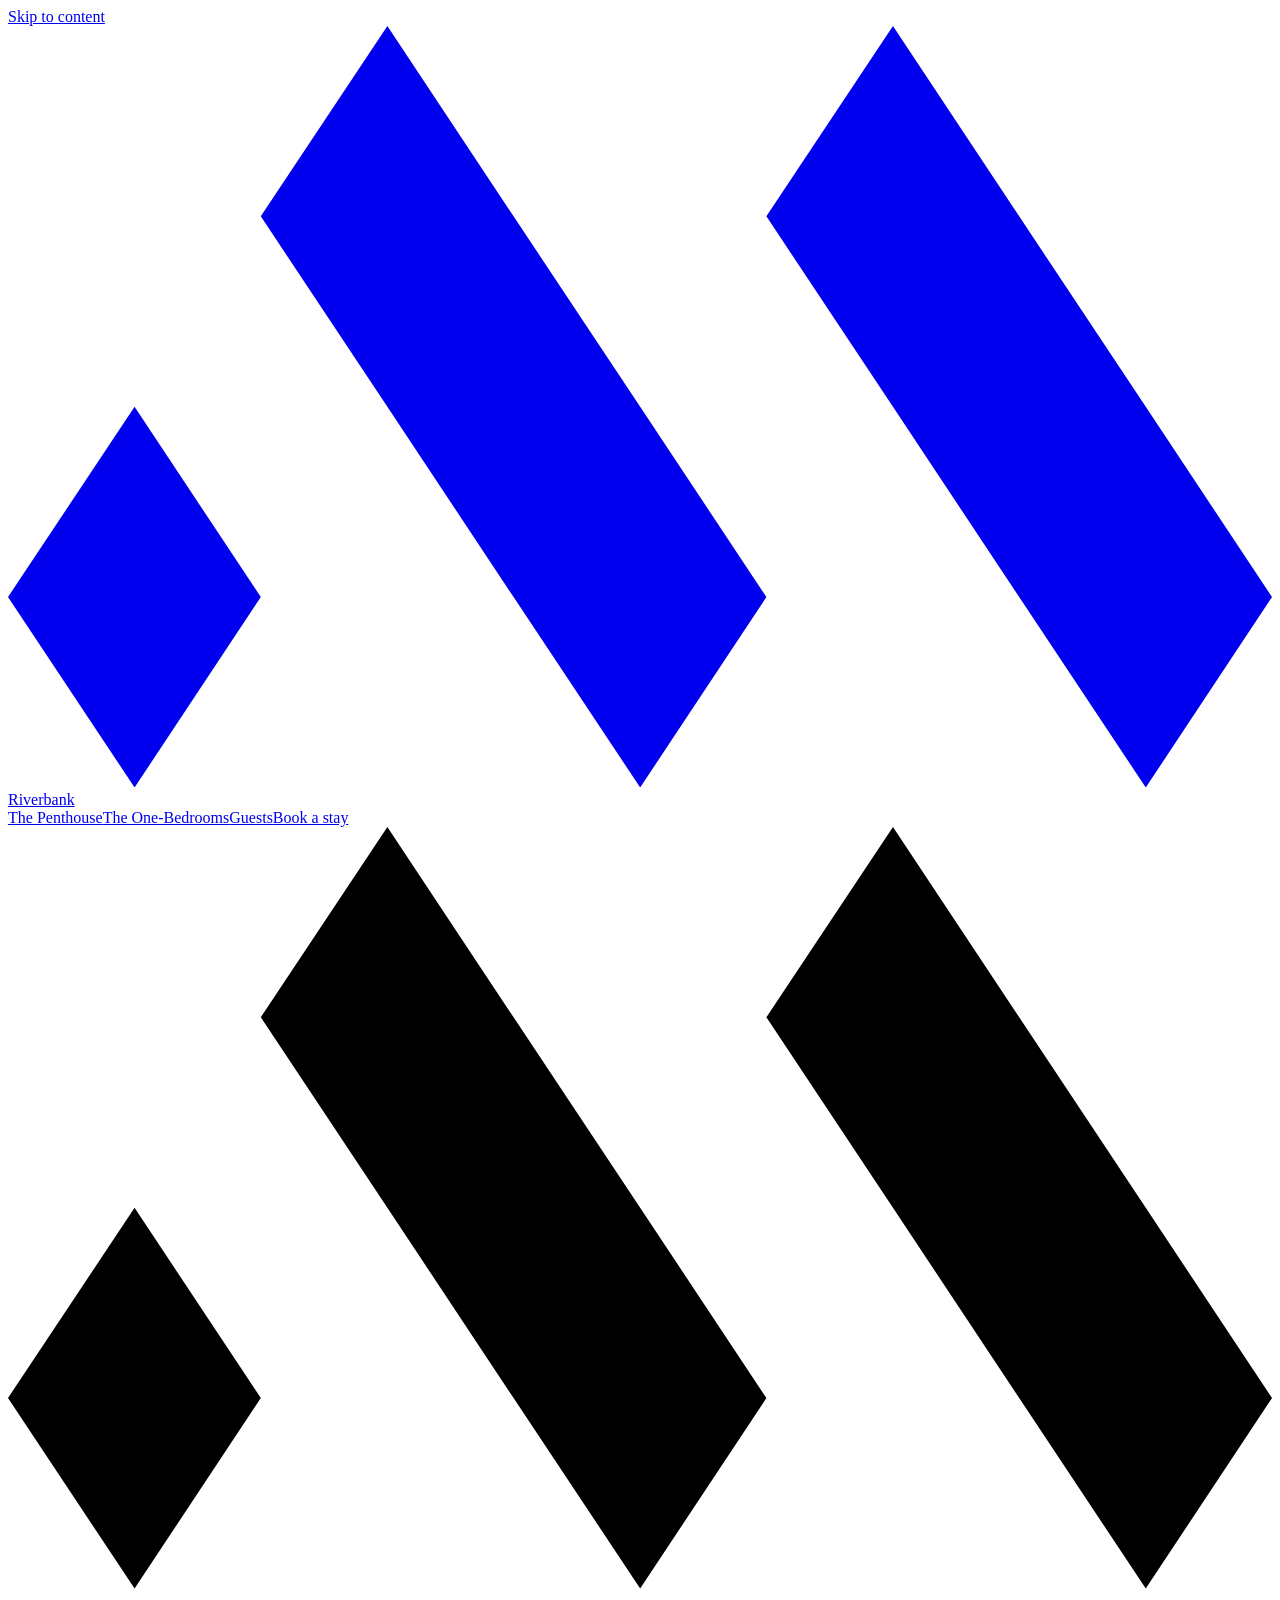
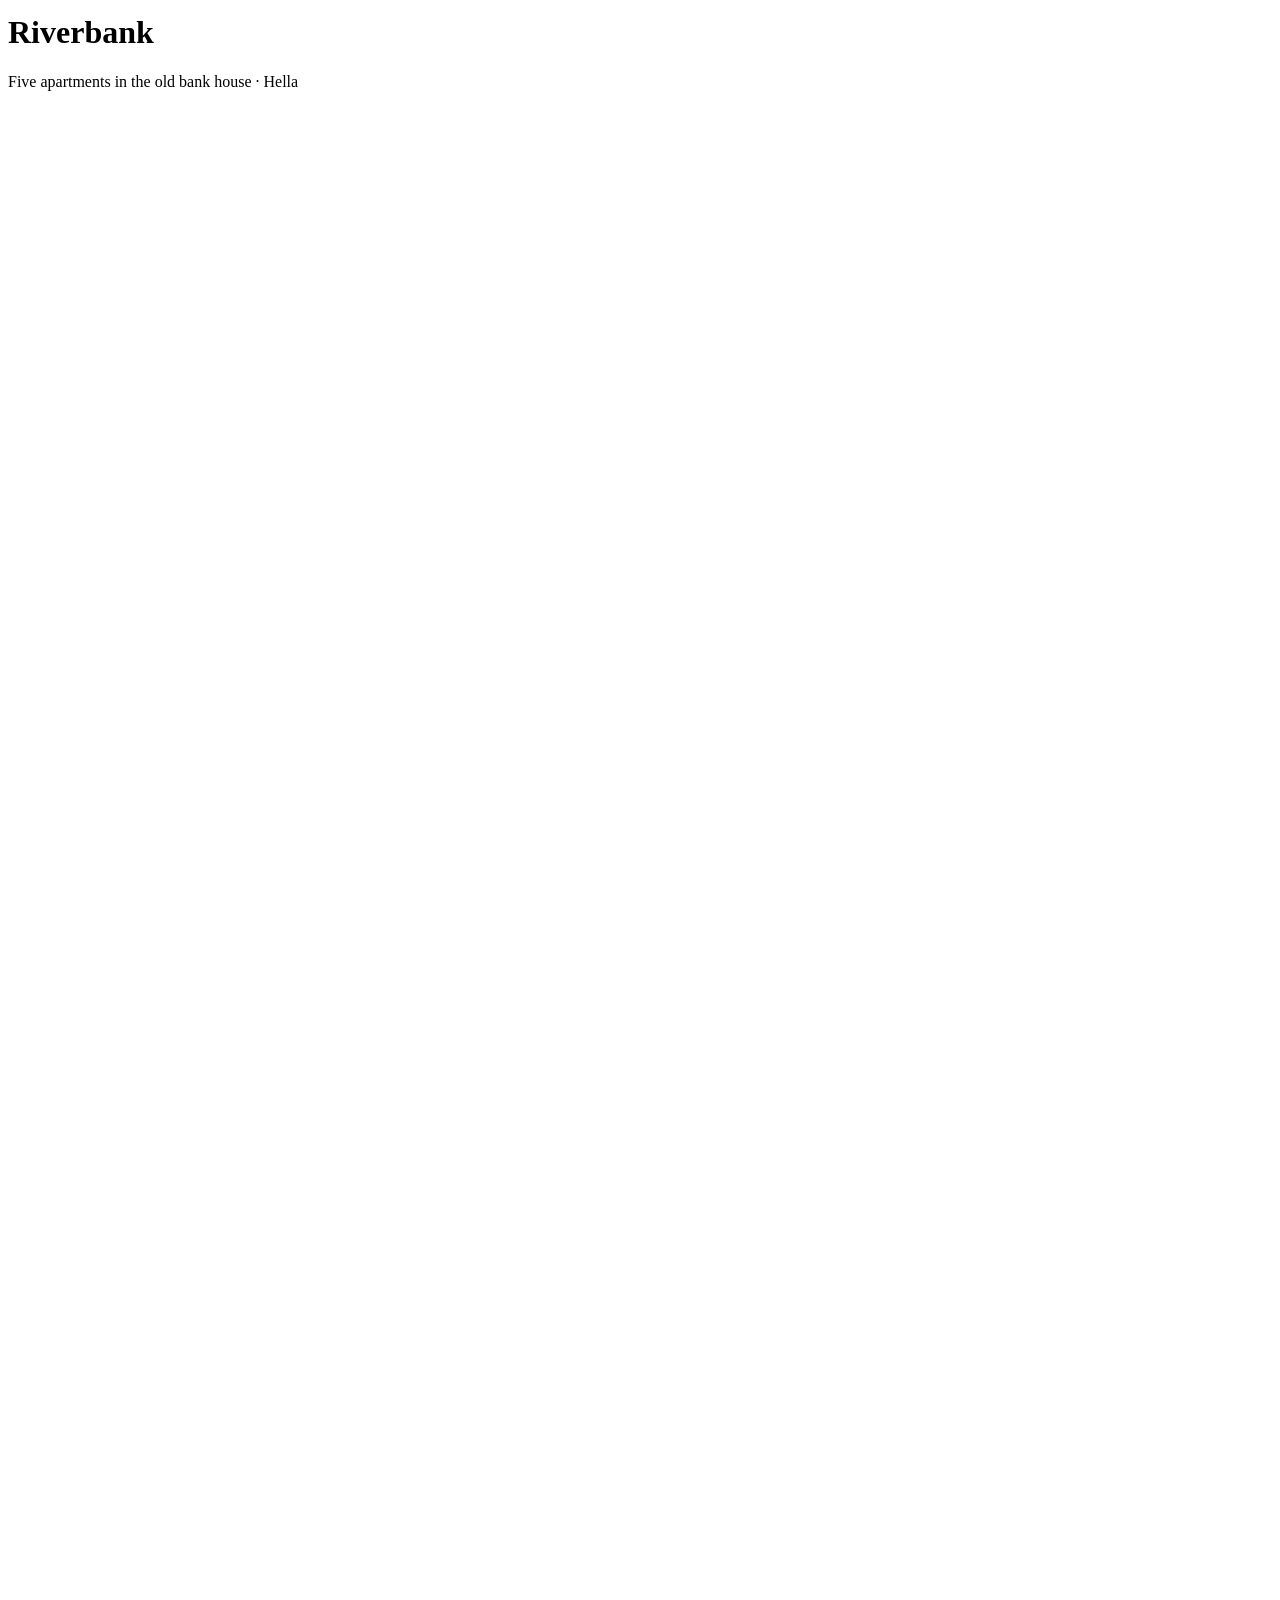
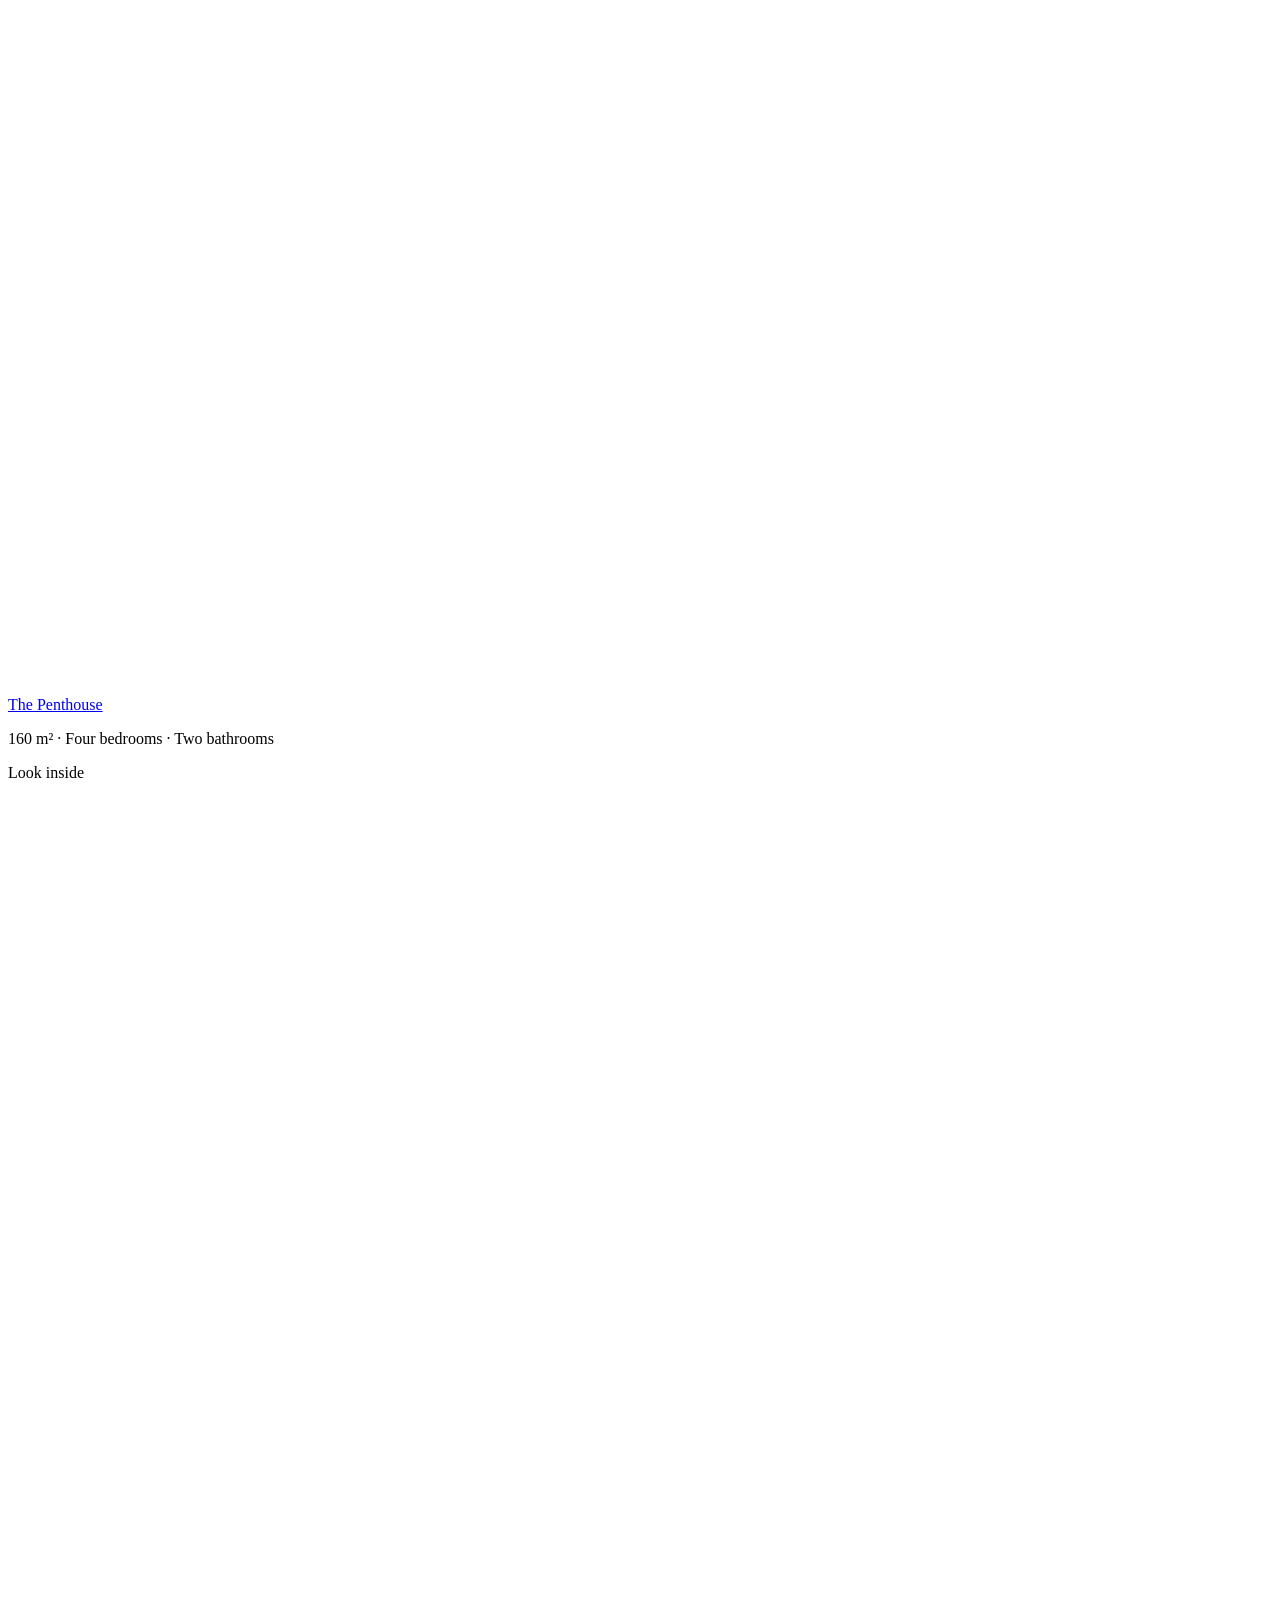
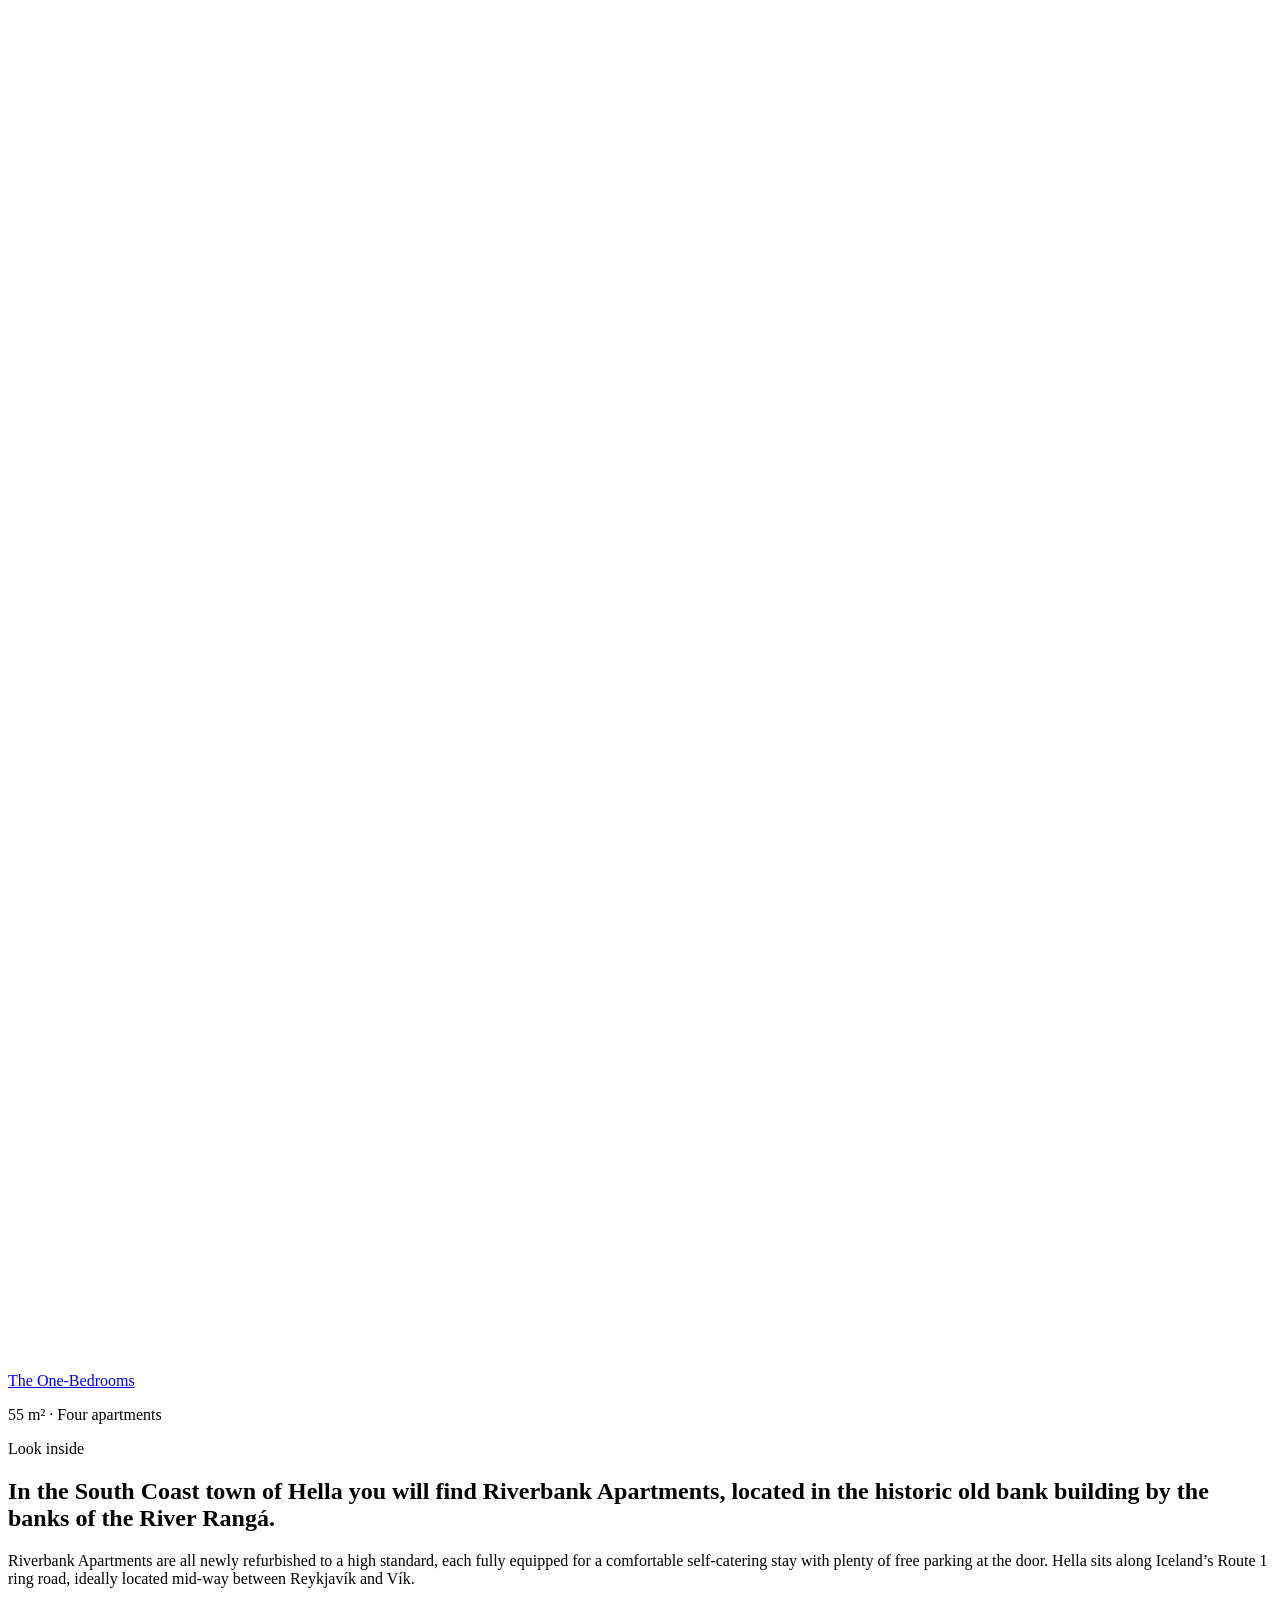
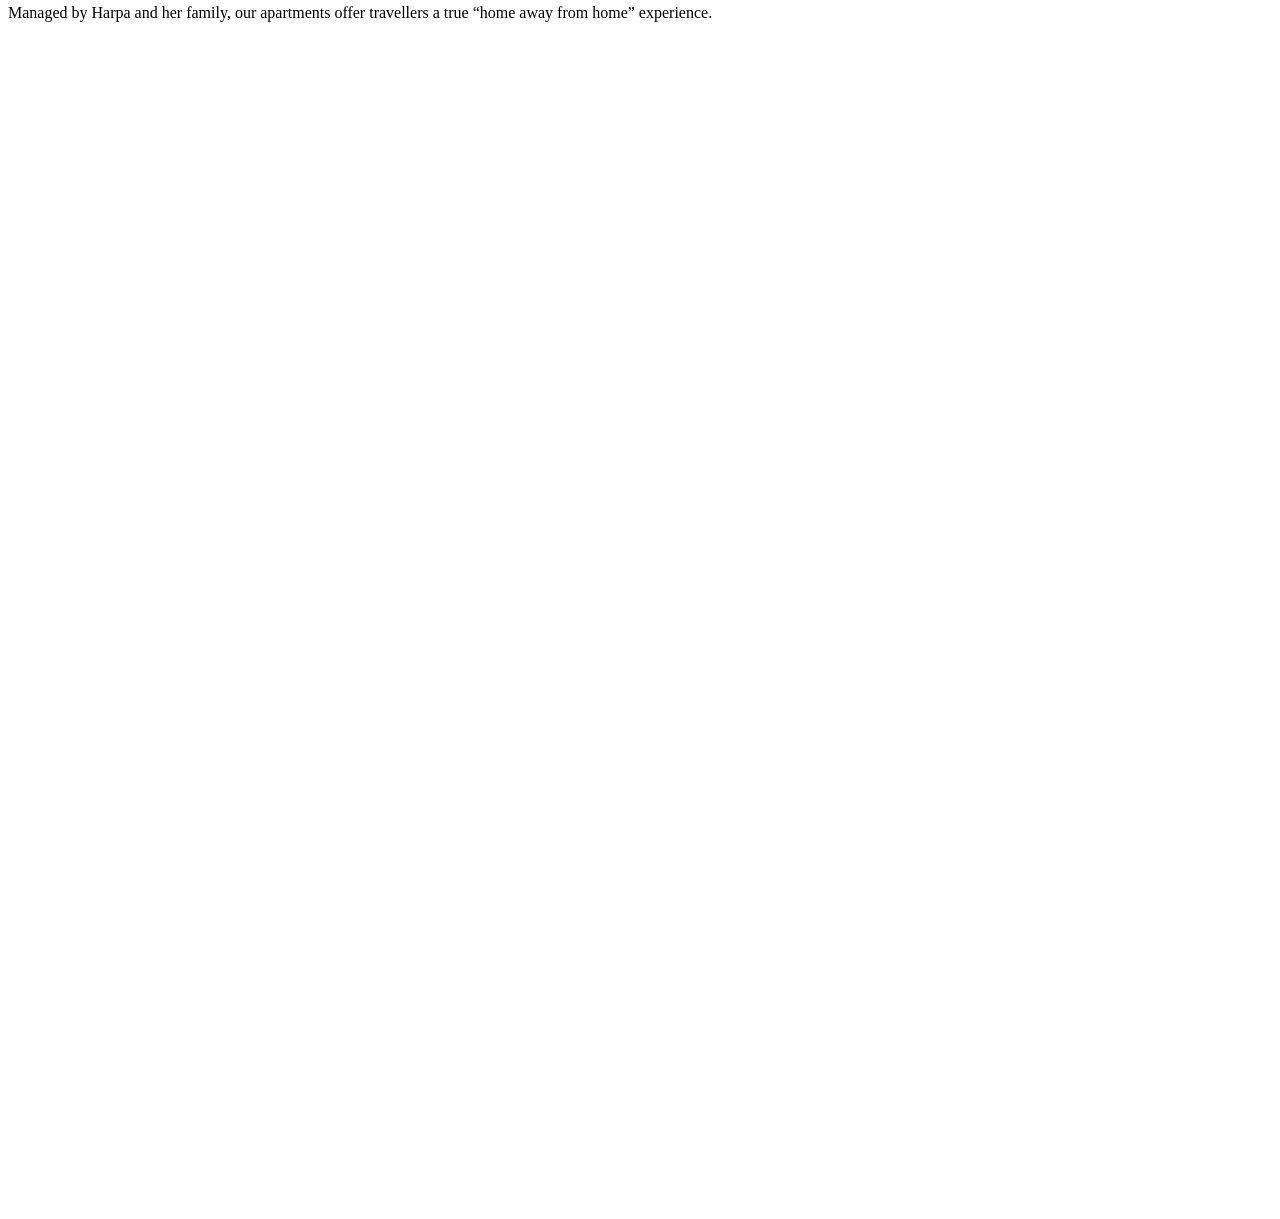
==== commit a517fdcc: "Deploy a39e3cb (preview)" ====
--- a/index.html
+++ b/index.html
@@ -18,7 +18,7 @@
     <meta name="twitter:description" content="Five luxury self-catering apartments in Hella, a base between the Golden Circle and the South Coast. Full kitchens, sleeps 4 to 8. 9.7 on Booking.com." />
     <meta name="twitter:image" content="https://riverbank.is/assets/img/f-open.jpg" />
     <script type="application/ld+json" data-rb-route-jsonld>{"@context":"https://schema.org","@type":"LodgingBusiness","@id":"https://riverbank.is/#business","name":"Riverbank","description":"Five newly refurbished luxury self-catering apartments in the old bank building on the river Rangá in Hella, South Iceland. A base for the Golden Circle and the South Coast, with full kitchens for families and groups.","url":"https://riverbank.is","email":"harpa@riverbank.is","address":{"@type":"PostalAddress","streetAddress":"Þrúðvangur 5","postalCode":"850","addressLocality":"Hella","addressRegion":"South Iceland","addressCountry":"IS"},"geo":{"@type":"GeoCoordinates","latitude":63.8356,"longitude":-20.4023},"numberOfRooms":5,"petsAllowed":false,"legalName":"Miðás hestar ehf","taxID":"601222-0510","identifier":{"@type":"PropertyValue","propertyID":"Icelandic operating licence (rekstrarleyfi)","value":"REK-2023-055052"},"image":["https://riverbank.is/assets/img/building.jpg","https://riverbank.is/assets/img/f-open.jpg","https://riverbank.is/assets/img/river-view.jpg"],"hasMap":"https://www.openstreetmap.org/?mlat=63.8356&mlon=-20.4023#map=17/63.8356/-20.4023","potentialAction":{"@type":"ReserveAction","target":{"@type":"EntryPoint","urlTemplate":"https://riverbank.is/#book","actionPlatform":"https://schema.org/DesktopWebPlatform"},"result":{"@type":"LodgingReservation","name":"Direct booking request to the hosts"}},"amenityFeature":[{"@type":"LocationFeatureSpecification","name":"Free WiFi","value":true},{"@type":"LocationFeatureSpecification","name":"Free parking at the door","value":true},{"@type":"LocationFeatureSpecification","name":"Private kitchen","value":true},{"@type":"LocationFeatureSpecification","name":"Dishwasher","value":true},{"@type":"LocationFeatureSpecification","name":"Washer/dryer","value":true},{"@type":"LocationFeatureSpecification","name":"Air conditioning","value":true},{"@type":"LocationFeatureSpecification","name":"Flat-screen TV","value":true},{"@type":"LocationFeatureSpecification","name":"Coffee machine","value":true}],"sameAs":["https://www.booking.com/hotel/is/hella-riverbank.html","https://www.airbnb.com/rooms/1005892528131675937","https://www.airbnb.com/rooms/1414704999883862215"],"employee":[{"@type":"Person","name":"Örvar"},{"@type":"Person","name":"Harpa"}],"dateModified":"2026-09-17","priceRange":"€250 - €850","currenciesAccepted":"EUR","containsPlace":[{"@type":"Apartment","@id":"https://riverbank.is/penthouse#unit","name":"The Penthouse","url":"https://riverbank.is/penthouse","numberOfBedrooms":4,"numberOfBathroomsTotal":2,"occupancy":{"@type":"QuantitativeValue","maxValue":8},"floorSize":{"@type":"QuantitativeValue","value":160,"unitCode":"MTK"}},{"@type":"Apartment","@id":"https://riverbank.is/one-bedrooms#unit","name":"The One-Bedrooms","url":"https://riverbank.is/one-bedrooms","numberOfBedrooms":1,"numberOfBathroomsTotal":1,"occupancy":{"@type":"QuantitativeValue","maxValue":4},"floorSize":{"@type":"QuantitativeValue","value":55,"unitCode":"MTK"}}]}</script>
-    <script type="application/ld+json" data-rb-route-jsonld>{"@context":"https://schema.org","@type":"FAQPage","@id":"https://riverbank.is/#faq","mainEntity":[{"@type":"Question","name":"What is Riverbank?","acceptedAnswer":{"@type":"Answer","text":"Five self-catering apartments in the old bank building at Þrúðvangur 5, 850 Hella, in South Iceland. One is a 160 square metre penthouse that sleeps 8, and four are 55 square metre one-bedroom apartments that sleep 4 each. All five are in the same house, newly refurbished, and let by the night."}},{"@type":"Question","name":"Where exactly is Riverbank?","acceptedAnswer":{"@type":"Answer","text":"At Þrúðvangur 5 in Hella, across the street from Stracta Hótel Mosfell. Hella is a village on Route 1 in South Iceland, on the bank of the river Rangá. Reykjavík is 94 kilometres away by road and Keflavík International Airport is 135 kilometres, both on Route 1."}},{"@type":"Question","name":"Is Riverbank a hotel or self-catering apartments?","acceptedAnswer":{"@type":"Answer","text":"Self-catering apartments. Every one of the five has its own private kitchen with a dishwasher, its own bathroom and its own washer/dryer, and nothing is shared with anybody else in the house. There is no restaurant and no reception desk at Riverbank, but the hotel directly across the street serves breakfast and dinner."}},{"@type":"Question","name":"How close is Riverbank to the Golden Circle and the South Coast?","acceptedAnswer":{"@type":"Answer","text":"Hella sits between the two. Þingvellir, Geysir and Gullfoss are all within 81.3 kilometres, and Seljalandsfoss is 34.5 kilometres down Route 1, so both drives are day trips from the same apartment rather than two hotels and two nights of packing."}},{"@type":"Question","name":"What is within walking distance of the door?","acceptedAnswer":{"@type":"Answer","text":"The grocery store is 105 metres away, the bakery 186 metres, the pharmacy 183 metres, and the local geothermal swimming pool and hot tubs 169 metres. Parking is free at the door, so the car can stay where it is."}},{"@type":"Question","name":"Can you book Riverbank directly rather than through Booking.com or Airbnb?","acceptedAnswer":{"@type":"Answer","text":"Yes. The form on this page sends your booking straight to the house, and Harpa, the host, answers by email and on WhatsApp. The apartments also appear on Booking.com and Airbnb, where 177 guests have reviewed them."}},{"@type":"Question","name":"Can you do a day trip to Þórsmörk from Riverbank?","acceptedAnswer":{"@type":"Answer","text":"Yes, and you can leave the car at the door. From June to September two highland buses stop at Kjörbúðin, the supermarket 105 metres from Riverbank: Reykjavík Excursions leaves at 08:20 and Trex at 09:10, and both are in the valley by 11:15. The afternoon buses have you back in Hella between 16:30 and 18:00, which gives you three to four hours on the trails, and in high summer later buses give you the whole evening. The buses are built for the highland track and its river crossings; by car, Þórsmörk is for high-clearance four-wheel drives only. Check the current timetable with the bus company when you plan the day."}},{"@type":"Question","name":"Do you need a car to stay at Riverbank?","acceptedAnswer":{"@type":"Answer","text":"For the countryside, yes. The Golden Circle, the South Coast and the waterfalls are all drives from Hella on Route 1, and there is no airport shuttle to the village: Keflavík is 135 kilometres by road. Inside Hella you can leave the car at the door: the grocery store, the bakery, the pharmacy and the swimming pool are all a few minutes on foot."}},{"@type":"Question","name":"Are taxes included in the price?","acceptedAnswer":{"@type":"Answer","text":"Yes. The nightly rates on this site are in euros with Icelandic VAT and the accommodation tax (gistináttaskattur, 800 kr per apartment per night) already inside them. The only addition is the cleaning fee, which is shown with your quote before you send the request."}},{"@type":"Question","name":"Can you book just one night at Riverbank?","acceptedAnswer":{"@type":"Answer","text":"Yes, there is no minimum stay, so one night is fine. Several guests have written in their reviews that they wished they had stayed longer, though: Hella is a base for the Golden Circle, the waterfalls and the rest of the South Coast, and most of it is a day trip from the same apartment."}},{"@type":"Question","name":"How far ahead should you book?","acceptedAnswer":{"@type":"Answer","text":"For summer, early. Many summer bookings arrive as early as February, and the Penthouse is usually the first to go. Winter is quieter, so nights between October and April are often still free closer to the date."}},{"@type":"Question","name":"What is the cancellation policy?","acceptedAnswer":{"@type":"Answer","text":"You can cancel free of charge up to 30 days before arrival."}},{"@type":"Question","name":"Is there an EV charger near Riverbank?","acceptedAnswer":{"@type":"Answer","text":"Yes. There is a fast charger for electric cars directly across the street from the building, and parking at Riverbank itself is free."}},{"@type":"Question","name":"Who do I contact if I have any questions or enquiries?","acceptedAnswer":{"@type":"Answer","text":"Harpa, the owner. Email her at harpa@riverbank.is or send her a message on WhatsApp at +354 864 6817, and she will get back to you."}},{"@type":"Question","name":"Is Riverbank licensed accommodation?","acceptedAnswer":{"@type":"Answer","text":"Yes. Riverbank operates under Icelandic accommodation licence number REK-2023-055052."}}]}</script>
+    <script type="application/ld+json" data-rb-route-jsonld>{"@context":"https://schema.org","@type":"FAQPage","@id":"https://riverbank.is/#faq","mainEntity":[{"@type":"Question","name":"What is Riverbank?","acceptedAnswer":{"@type":"Answer","text":"Five self-catering apartments in the old bank building at Þrúðvangur 5, 850 Hella, in South Iceland. One is a 160 square metre penthouse that sleeps 8, and four are 55 square metre one-bedroom apartments that sleep 4 each. All five are in the same house, newly refurbished, and let by the night."}},{"@type":"Question","name":"Where exactly is Riverbank?","acceptedAnswer":{"@type":"Answer","text":"At Þrúðvangur 5 in Hella, across the street from Stracta Hótel Mosfell. Hella is a village on Route 1 in South Iceland, on the bank of the river Rangá. Reykjavík is 94 kilometres away by road and Keflavík International Airport is 135 kilometres, both on Route 1."}},{"@type":"Question","name":"Is Riverbank a hotel or self-catering apartments?","acceptedAnswer":{"@type":"Answer","text":"Self-catering apartments. Every one of the five has its own private kitchen with a dishwasher, its own bathroom and its own washer/dryer, and nothing is shared with anybody else in the house. There is no restaurant and no reception desk at Riverbank, but the hotel directly across the street serves breakfast and dinner."}},{"@type":"Question","name":"How close is Riverbank to the Golden Circle and the South Coast?","acceptedAnswer":{"@type":"Answer","text":"Hella sits between the two. Þingvellir, Geysir and Gullfoss are all within 81.3 kilometres, and Seljalandsfoss is 34.5 kilometres down Route 1, so both drives are day trips from the same apartment rather than two hotels and two nights of packing."}},{"@type":"Question","name":"What is within walking distance of the door?","acceptedAnswer":{"@type":"Answer","text":"The grocery store is 105 metres away, the bakery 186 metres, the pharmacy 183 metres, and the local geothermal swimming pool and hot tubs 169 metres. Parking is free at the door, so the car can stay where it is."}},{"@type":"Question","name":"Can you book Riverbank directly rather than through Booking.com or Airbnb?","acceptedAnswer":{"@type":"Answer","text":"Yes. The form on this page sends your booking straight to the house, and Harpa, the host, answers by email and on WhatsApp. The apartments also appear on Booking.com and Airbnb, where 177 guests have reviewed them."}},{"@type":"Question","name":"Can you do a day trip to Þórsmörk from Riverbank?","acceptedAnswer":{"@type":"Answer","text":"Yes, and you can leave the car at the door. From June to September two highland buses stop at Kjörbúðin, the supermarket 105 metres from Riverbank: Reykjavík Excursions leaves at 08:20 and Trex at 09:10, and both are in the valley by 11:15. The afternoon buses have you back in Hella between 16:30 and 18:00, which gives you three to four hours on the trails, and in high summer later buses give you the whole evening. Check the current timetable with the bus company when you plan the day."}},{"@type":"Question","name":"Do you need a car to stay at Riverbank?","acceptedAnswer":{"@type":"Answer","text":"For the countryside, yes. The Golden Circle, the South Coast and the waterfalls are all drives from Hella on Route 1, and there is no airport shuttle to the village: Keflavík is 135 kilometres by road. Inside Hella you can leave the car at the door: the grocery store, the bakery, the pharmacy and the swimming pool are all a few minutes on foot."}},{"@type":"Question","name":"Are taxes included in the price?","acceptedAnswer":{"@type":"Answer","text":"Yes. The nightly rates on this site are in euros with Icelandic VAT and the accommodation tax (gistináttaskattur, 800 kr per apartment per night) already inside them. The only addition is the cleaning fee, which is shown with your quote before you send the request."}},{"@type":"Question","name":"Can you book just one night at Riverbank?","acceptedAnswer":{"@type":"Answer","text":"Yes, there is no minimum stay, so one night is fine. Several guests have written in their reviews that they wished they had stayed longer, though: Hella is a base for the Golden Circle, the waterfalls and the rest of the South Coast, and most of it is a day trip from the same apartment."}},{"@type":"Question","name":"How far ahead should you book?","acceptedAnswer":{"@type":"Answer","text":"For summer, early. Many summer bookings arrive as early as February, and the Penthouse is usually the first to go. Winter is quieter, so nights between October and April are often still free closer to the date."}},{"@type":"Question","name":"What is the cancellation policy?","acceptedAnswer":{"@type":"Answer","text":"You can cancel free of charge up to 30 days before arrival."}},{"@type":"Question","name":"Is there an EV charger near Riverbank?","acceptedAnswer":{"@type":"Answer","text":"Yes. There is a fast charger for electric cars directly across the street from the building, and parking at Riverbank itself is free."}},{"@type":"Question","name":"Who do I contact if I have any questions or enquiries?","acceptedAnswer":{"@type":"Answer","text":"Harpa, the owner. Email her at harpa@riverbank.is or send her a message on WhatsApp at +354 864 6817, and she will get back to you."}},{"@type":"Question","name":"Is Riverbank licensed accommodation?","acceptedAnswer":{"@type":"Answer","text":"Yes. Riverbank operates under Icelandic accommodation licence number REK-2023-055052."}}]}</script>
 <link rel="icon" href="/riverbank-preview/favicon.ico" sizes="any" />
 <link rel="icon" type="image/png" href="/riverbank-preview/favicon-32.png" />
 <link rel="apple-touch-icon" href="/riverbank-preview/apple-touch-icon.png" />
@@ -70,12 +70,12 @@
   });
 })();
 </script>
-  <script type="module" crossorigin src="/riverbank-preview/assets/index-DHMS86xN.js"></script>
+  <script type="module" crossorigin src="/riverbank-preview/assets/index-CMKixezA.js"></script>
   <link rel="modulepreload" crossorigin href="/riverbank-preview/assets/react-BgHzHa_s.js">
   <link rel="modulepreload" crossorigin href="/riverbank-preview/assets/gsap-SFc2wnMY.js">
   <link rel="stylesheet" crossorigin href="/riverbank-preview/assets/index-DGzWA0Pv.css">
 </head>
 <body>
-<div id="root"><a class="rb-skip" href="#main">Skip to content</a><div class="rb-awning" aria-hidden="true"></div><nav class="rb-nav" aria-label="Main"><a class="rb-brand" href="/riverbank-preview"><svg class="rb-brand-mark" viewBox="0 0 3685 2220" fill="currentColor" aria-hidden="true" focusable="false"><path d="M0 1665 L369 2220 L737 1665 L369 1110 Z"></path><path d="M1474 555 L1106 0 L737 555 L1106 1110 L1474 1665 L1843 2220 L2211 1665 L1843 1110 Z"></path><path d="M3317 1110 L2948 555 L2580 0 L2211 555 L2580 1110 L2948 1665 L3317 2220 L3685 1665 Z"></path></svg>Riverbank</a><div class="rb-nav-links"><a class="" href="/riverbank-preview/penthouse">The Penthouse</a><a class="" href="/riverbank-preview/one-bedrooms">The One-Bedrooms</a><a class="" href="/riverbank-preview/guests">Guests</a><a class="rb-book" href="/riverbank-preview#book">Book a stay</a></div></nav><div class="rb-x is-idle" aria-hidden="true"><span class="rb-x-panel"></span><span class="rb-x-panel"></span></div><div class="rb-page"><div class="rb-load" aria-hidden="true"><span class="rb-load-panel"></span><span class="rb-load-panel"></span><span class="rb-load-line"><i></i></span></div><main id="main"><header class="rb-doors" aria-label="Two ways to stay"><div class="rb-hero-mark"><div><svg class="rb-hero-glyph" viewBox="0 0 3685 2220" fill="currentColor" aria-hidden="true" focusable="false"><path d="M0 1665 L369 2220 L737 1665 L369 1110 Z"></path><path d="M1474 555 L1106 0 L737 555 L1106 1110 L1474 1665 L1843 2220 L2211 1665 L1843 1110 Z"></path><path d="M3317 1110 L2948 555 L2580 0 L2211 555 L2580 1110 L2948 1665 L3317 2220 L3685 1665 Z"></path></svg><h1>Riverbank</h1><p>Five apartments in the old bank house · <!-- -->Hella</p></div></div><div class="rb-door"><div class="rb-door-media" style="--focal:56% 55%"><picture><source type="image/webp" srcSet="/riverbank-preview/assets/img/w/f-open-480.webp?v=17de4e5f 480w, /riverbank-preview/assets/img/w/f-open-768.webp?v=526d7273 768w, /riverbank-preview/assets/img/w/f-open-1080.webp?v=9fb9206a 1080w, /riverbank-preview/assets/img/w/f-open-1440.webp?v=0a1bf2f4 1440w, /riverbank-preview/assets/img/w/f-open-2048.webp?v=7726acd8 2048w, /riverbank-preview/assets/img/w/f-open-2880.webp?v=e0e667d0 2880w" sizes="(hover: hover) and (pointer: fine) 60vw, 50vw"/><img src="/riverbank-preview/assets/img/f-open.jpg?v=5046d0c2" alt="The Penthouse&#x27;s open-plan living room in charcoal and rust, with a marble kitchen island" width="3276" height="2185" decoding="sync" fetchpriority="high"/></picture></div><a class="rb-door-cover" tabindex="-1" aria-hidden="true" href="/riverbank-preview/penthouse"></a><div class="rb-door-inner"><a class="rb-door-link" href="/riverbank-preview/penthouse"><span class="rb-door-name">The Penthouse</span></a><p class="rb-door-loc">160 m² · Four bedrooms · Two bathrooms</p><span class="rb-door-peek" aria-hidden="true">Look inside</span></div></div><div class="rb-door"><div class="rb-door-media" style="--focal:44% 52%"><picture><source type="image/webp" srcSet="/riverbank-preview/assets/img/w/o-lounge-480.webp?v=47e8d51c 480w, /riverbank-preview/assets/img/w/o-lounge-768.webp?v=c0eb99a2 768w, /riverbank-preview/assets/img/w/o-lounge-1080.webp?v=41d69278 1080w, /riverbank-preview/assets/img/w/o-lounge-1440.webp?v=545152f1 1440w, /riverbank-preview/assets/img/w/o-lounge-2048.webp?v=838c81fe 2048w, /riverbank-preview/assets/img/w/o-lounge-2880.webp?v=931197fb 2880w" sizes="(hover: hover) and (pointer: fine) 60vw, 50vw"/><img src="/riverbank-preview/assets/img/o-lounge.jpg?v=f1894d25" alt="A one-bedroom apartment&#x27;s lounge in sage and cream under a brass ring chandelier" width="3277" height="2186" loading="lazy" decoding="async"/></picture></div><a class="rb-door-cover" tabindex="-1" aria-hidden="true" href="/riverbank-preview/one-bedrooms"></a><div class="rb-door-inner"><a class="rb-door-link" href="/riverbank-preview/one-bedrooms"><span class="rb-door-name">The One-Bedrooms</span></a><p class="rb-door-loc">55 m² · Four apartments</p><span class="rb-door-peek" aria-hidden="true">Look inside</span></div></div></header><section class="rb-section rb-statement" aria-label="About the house"><div class="rb-wrap"><h2 class="rb-display rb-lines">In the South Coast town of Hella you will find Riverbank Apartments, located in the historic old bank building by the banks of the River Rangá.</h2><p class="rb-body rb-rise">Riverbank Apartments are all newly refurbished to a high standard, each fully equipped for a comfortable self-catering stay with plenty of free parking at the door. Hella sits along Iceland’s Route 1 ring road, ideally located mid-way between Reykjavík and Vík.</p><p class="rb-body rb-rise rb-statement-host">Managed by Harpa and her family, our apartments offer travellers a true “home away from home” experience.</p></div></section><section class="rb-band rb-navdark" id="house" aria-label="The building"><div class="rb-band-media"><picture><source type="image/webp" srcSet="/riverbank-preview/assets/img/w/building-480.webp?v=8edaaf42 480w, /riverbank-preview/assets/img/w/building-768.webp?v=67dac98c 768w, /riverbank-preview/assets/img/w/building-1080.webp?v=78e3ad27 1080w, /riverbank-preview/assets/img/w/building-1440.webp?v=8ae78e1d 1440w, /riverbank-preview/assets/img/w/building-2048.webp?v=416f87b3 2048w, /riverbank-preview/assets/img/w/building-2880.webp?v=fd502dcc 2880w" sizes="100vw"/><img src="/riverbank-preview/assets/img/building.jpg?v=5fa2ff70" alt="The Riverbank building on Þrúðvangur in Hella, seen across the forecourt in autumn" width="3101" height="2652" loading="lazy" decoding="async"/></picture></div><div class="rb-band-panel"><p class="rb-caps">Þrúðvangur 5<!-- --> · <!-- -->850<!-- --> <!-- -->Hella</p><h3>A base for the Golden Circle and the South Coast</h3><p>From Hella, plan day trips around the Golden Circle and South Coast, including Þingvellir National Park, Seljalandsfoss, Skógafoss and the black sand beach at Reynisfjara. Individual free-flow driving times from the apartments are listed below. The town grocery store, bakery, pharmacy, restaurants and hot geothermal swimming pool are all within a short walk.</p><div class="rb-band-meta"><div><strong>Golden Circle</strong>Þingvellir, Geysir and Gullfoss, all within <!-- -->81.3<!-- --> kilometres</div><div><strong>South Coast</strong>Seljalandsfoss, Skógafoss, the black sand beach of Reynisfjara and Vík</div></div></div></section><section class="rb-section rb-dark rb-navdark" id="penthouse" aria-label="The Penthouse"><div class="rb-wrap"><div class="rb-rule-head"><h2 class="rb-h2 rb-lines">The Penthouse</h2><p class="rb-caps rb-mute">160 m² · Four bedrooms · Two bathrooms</p></div><div class="rb-split"><div class="rb-split-photos"><figure class="rb-frame" data-reveal="true"><picture><source type="image/webp" srcSet="/riverbank-preview/assets/img/w/f-kitchen-480.webp?v=f77655d1 480w, /riverbank-preview/assets/img/w/f-kitchen-768.webp?v=8980247d 768w, /riverbank-preview/assets/img/w/f-kitchen-1080.webp?v=0df29b2a 1080w, /riverbank-preview/assets/img/w/f-kitchen-1440.webp?v=09a6eeea 1440w, /riverbank-preview/assets/img/w/f-kitchen-2048.webp?v=44d38188 2048w" sizes="(max-width: 840px) 92vw, 62vw"/><img src="/riverbank-preview/assets/img/f-kitchen.jpg?v=6e85ad14" alt="The Penthouse&#x27;s charcoal kitchen with a marble island and rattan pendants" width="2831" height="1888" loading="lazy" decoding="async"/></picture></figure><figure class="rb-frame" data-reveal="true"><picture><source type="image/webp" srcSet="/riverbank-preview/assets/img/w/f-bed2-480.webp?v=845febc9 480w, /riverbank-preview/assets/img/w/f-bed2-768.webp?v=fa4b2603 768w, /riverbank-preview/assets/img/w/f-bed2-1080.webp?v=54939309 1080w, /riverbank-preview/assets/img/w/f-bed2-1440.webp?v=57fae040 1440w, /riverbank-preview/assets/img/w/f-bed2-2048.webp?v=9a70cd87 2048w" sizes="(max-width: 840px) 52vw, 27vw"/><img src="/riverbank-preview/assets/img/f-bed2.jpg?v=1ba6b4b5" alt="A bedroom in grey and rust in the Penthouse" width="3277" height="2186" loading="lazy" decoding="async"/></picture></figure><figure class="rb-frame" data-reveal="true"><picture><source type="image/webp" srcSet="/riverbank-preview/assets/img/w/f-stair-ch-480.webp?v=9f1e52d8 480w, /riverbank-preview/assets/img/w/f-stair-ch-768.webp?v=35c2ab08 768w, /riverbank-preview/assets/img/w/f-stair-ch-1080.webp?v=96062b08 1080w, /riverbank-preview/assets/img/w/f-stair-ch-1440.webp?v=83dd6b93 1440w, /riverbank-preview/assets/img/w/f-stair-ch-2048.webp?v=d3640a05 2048w" sizes="(max-width: 840px) 52vw, 27vw"/><img src="/riverbank-preview/assets/img/f-stair-ch.jpg?v=0ef48922" alt="The terracotta stairwell with its black chandelier" width="3277" height="2186" loading="lazy" decoding="async"/></picture></figure></div><div class="rb-split-copy"><p class="rb-body rb-rise">A luxury self-catering apartment of 160 square metres: four bedrooms, two bathrooms, beds for eight, fully equipped kitchen, free wifi, a washer/dryer and a balcony overlooking the garden and the River Rangá. The largest apartment in the building, with plenty of space for a large family or a group of friends to relax and socialise after a day of exploring.</p><div class="rb-cta-row rb-rise"><a class="rb-btn rb-btn-ghost" href="/riverbank-preview/penthouse">Visit <!-- -->the Penthouse<!-- --> <span class="rb-btn-ico" aria-hidden="true">→</span></a></div></div></div></div></section><section class="rb-section" id="one-bedrooms" aria-label="The One-Bedrooms"><div class="rb-wrap"><div class="rb-offset"><div class="rb-offset-copy"><p class="rb-caps rb-mute">55 m² · Four apartments</p><h2 class="rb-h2 rb-lines" style="margin-top:10px">The One-Bedrooms</h2><p class="rb-body rb-rise" style="margin-top:20px">Four luxury self-catering apartments of 55 square metres, each with a large double bed, a sofa bed, fully equipped kitchen, free wifi and a washer/dryer. Spacious apartments, perfect for smaller families, groups of friends or couples travelling together. Each apartment is let separately. They are set side by side, which makes them ideal for larger groups: book two together and they comfortably sleep up to eight guests.</p><div class="rb-cta-row rb-on-light rb-rise"><a class="rb-btn rb-btn-solid" href="/riverbank-preview/one-bedrooms">Visit the One-Bedrooms <span class="rb-btn-ico" aria-hidden="true">→</span></a></div></div><figure class="rb-frame rb-offset-a" data-reveal="true"><picture><source type="image/webp" srcSet="/riverbank-preview/assets/img/w/o-kitchen-480.webp?v=3880ccc7 480w, /riverbank-preview/assets/img/w/o-kitchen-768.webp?v=b92d2adb 768w, /riverbank-preview/assets/img/w/o-kitchen-1080.webp?v=616107a4 1080w, /riverbank-preview/assets/img/w/o-kitchen-1440.webp?v=c6524bf8 1440w, /riverbank-preview/assets/img/w/o-kitchen-2048.webp?v=a53a9574 2048w" sizes="(max-width: 840px) 92vw, 62vw"/><img src="/riverbank-preview/assets/img/o-kitchen.jpg?v=00330837" alt="A sage-green kitchen with a black retro fridge in a one-bedroom apartment" width="3277" height="2186" loading="lazy" decoding="async"/></picture></figure><div class="rb-offset-row2"><figure class="rb-frame" data-reveal="true"><picture><source type="image/webp" srcSet="/riverbank-preview/assets/img/w/o-bath-480.webp?v=2b810d5f 480w, /riverbank-preview/assets/img/w/o-bath-768.webp?v=2be602ba 768w, /riverbank-preview/assets/img/w/o-bath-1080.webp?v=7d18a1a6 1080w, /riverbank-preview/assets/img/w/o-bath-1440.webp?v=54f45409 1440w, /riverbank-preview/assets/img/w/o-bath-2048.webp?v=f43e50f6 2048w" sizes="(max-width: 840px) 52vw, 27vw"/><img src="/riverbank-preview/assets/img/o-bath.jpg?v=23bbc4bd" alt="A terracotta bathroom with a backlit round mirror" width="3277" height="2186" loading="lazy" decoding="async"/></picture></figure><figure class="rb-frame" data-reveal="true"><picture><source type="image/webp" srcSet="/riverbank-preview/assets/img/w/o-dining-480.webp?v=d91eb028 480w, /riverbank-preview/assets/img/w/o-dining-768.webp?v=2c8562b8 768w, /riverbank-preview/assets/img/w/o-dining-1080.webp?v=aa2e5abe 1080w, /riverbank-preview/assets/img/w/o-dining-1440.webp?v=a494271c 1440w, /riverbank-preview/assets/img/w/o-dining-2048.webp?v=f762151e 2048w" sizes="(max-width: 840px) 52vw, 27vw"/><img src="/riverbank-preview/assets/img/o-dining.jpg?v=42d5e6d1" alt="A dining corner under a brass ring chandelier" width="3277" height="2186" loading="lazy" decoding="async"/></picture></figure></div></div></div></section><section class="rb-section" id="compare" aria-label="The two apartments compared"><div class="rb-wrap"><div class="rb-rule-head"><h2 class="rb-h2 rb-lines">Which of the two</h2><p class="rb-caps rb-mute">Five apartments · one house</p></div><div class="rb-cmp-scroll"><table class="rb-cmp" role="table"><caption class="rb-cmp-cap">The Penthouse and the One-Bedrooms compared. All five apartments are in the same building at <!-- -->Þrúðvangur 5<!-- -->.</caption><thead role="rowgroup"><tr role="row"><th scope="col" role="columnheader"><span class="rb-caps rb-mute">Compare</span></th><th scope="col" role="columnheader">The Penthouse</th><th scope="col" role="columnheader">The One-Bedrooms</th></tr></thead><tbody role="rowgroup"><tr role="row"><th scope="row" role="rowheader">Size</th><td role="cell"><span class="rb-cmp-u" aria-hidden="true">Penthouse</span>160 m²</td><td role="cell"><span class="rb-cmp-u" aria-hidden="true">One-Bedrooms</span>55 m²</td></tr><tr role="row"><th scope="row" role="rowheader">Sleeps</th><td role="cell"><span class="rb-cmp-u" aria-hidden="true">Penthouse</span>8 people</td><td role="cell"><span class="rb-cmp-u" aria-hidden="true">One-Bedrooms</span>4 people</td></tr><tr role="row"><th scope="row" role="rowheader">Bedrooms</th><td role="cell"><span class="rb-cmp-u" aria-hidden="true">Penthouse</span>4</td><td role="cell"><span class="rb-cmp-u" aria-hidden="true">One-Bedrooms</span>1, plus a premium sofa bed in the living room</td></tr><tr role="row"><th scope="row" role="rowheader">Bathrooms</th><td role="cell"><span class="rb-cmp-u" aria-hidden="true">Penthouse</span>2</td><td role="cell"><span class="rb-cmp-u" aria-hidden="true">One-Bedrooms</span>1</td></tr><tr role="row"><th scope="row" role="rowheader">Kitchen</th><td role="cell"><span class="rb-cmp-u" aria-hidden="true">Penthouse</span>Fully equipped</td><td role="cell"><span class="rb-cmp-u" aria-hidden="true">One-Bedrooms</span>Fully equipped</td></tr><tr role="row"><th scope="row" role="rowheader">Other</th><td role="cell"><span class="rb-cmp-u" aria-hidden="true">Penthouse</span>Washer/dryer, free wifi, large screen TV, free parking</td><td role="cell"><span class="rb-cmp-u" aria-hidden="true">One-Bedrooms</span>Washer/dryer, free wifi, large screen TV, free parking</td></tr><tr role="row"><th scope="row" role="rowheader">Best for</th><td role="cell"><span class="rb-cmp-u" aria-hidden="true">Penthouse</span>Large families and groups of friends</td><td role="cell"><span class="rb-cmp-u" aria-hidden="true">One-Bedrooms</span>Smaller families and couples</td></tr></tbody></table></div><div class="rb-cta-row rb-on-light rb-rise rb-cmp-ctas"><a class="rb-btn rb-btn-solid" href="/riverbank-preview/penthouse">The Penthouse<!-- --> <span class="rb-btn-ico" aria-hidden="true">→</span></a><a class="rb-btn rb-btn-line" href="/riverbank-preview/one-bedrooms">The One-Bedrooms<!-- --> <span class="rb-btn-ico" aria-hidden="true">→</span></a></div></div></section><section class="rb-section rb-dark rb-navdark" id="where" aria-label="Where Riverbank is"><div class="rb-wrap"><div class="rb-rule-head"><h2 class="rb-h2 rb-lines">Where you actually are</h2><p class="rb-caps rb-mute">Þrúðvangur 5<!-- --> · <!-- -->850<!-- --> <!-- -->Hella</p></div><figure class="rb-where-aerial"><div class="rb-frame" data-reveal="true"><picture><source type="image/webp" srcSet="/riverbank-preview/assets/img/w/aerial-480.webp?v=bccc2089 480w, /riverbank-preview/assets/img/w/aerial-768.webp?v=806af883 768w, /riverbank-preview/assets/img/w/aerial-1080.webp?v=8d4c435c 1080w, /riverbank-preview/assets/img/w/aerial-1440.webp?v=7fccb88b 1440w, /riverbank-preview/assets/img/w/aerial-2048.webp?v=abe8c42e 2048w, /riverbank-preview/assets/img/w/aerial-2880.webp?v=5a5e4e50 2880w" sizes="100vw"/><img src="/riverbank-preview/assets/img/aerial.jpg?v=84ecf349" alt="Riverbank from the air, beside the bridge over the River Rangá in Hella" width="4032" height="2268" loading="lazy" decoding="async"/></picture></div><figcaption>Overlooking the Riverbank apartments and the Rangá River</figcaption></figure><div class="rb-specs rb-rise"><div class="rb-spec"><strong>105<!-- --> m</strong><span>To the grocery store</span></div><div class="rb-spec"><strong>169<!-- --> m</strong><span>To the pool and its geothermal hot tubs</span></div><div class="rb-spec"><strong>186<!-- --> m</strong><span>To the bakery</span></div><div class="rb-spec"><strong>0 m</strong><span>Parking, free, at the door</span></div></div><p class="rb-body rb-rise" style="max-width:58ch;margin-top:clamp(26px,3.4vw,40px)">All local service within easy walking distance.</p><a class="rb-trip-link rb-rise" href="/riverbank-preview/winter#distances"><span class="rb-trip-link-copy"><strong>How far to your destination</strong><span>Driving distances from Riverbank to the Golden Circle, the South Coast and more</span></span><span class="rb-trip-link-ico" aria-hidden="true">→</span></a></div></section><section class="rb-section rb-dark rb-navdark" aria-label="Hella and the river" style="padding-bottom:clamp(60px,8vw,120px)"><div class="rb-wrap"><div class="rb-rule-head"><h2 class="rb-h2 rb-lines">The river outside</h2><p class="rb-caps rb-mute">River Rangá · South Iceland</p></div></div><div class="rb-strip"><figure><div class="rb-frame" data-reveal="true"><picture><source type="image/webp" srcSet="/riverbank-preview/assets/img/w/river-view-480.webp?v=4b77f500 480w, /riverbank-preview/assets/img/w/river-view-768.webp?v=bd37fb25 768w, /riverbank-preview/assets/img/w/river-view-1080.webp?v=046d0491 1080w, /riverbank-preview/assets/img/w/river-view-1440.webp?v=76e75744 1440w, /riverbank-preview/assets/img/w/river-view-2048.webp?v=54562c67 2048w" sizes="(max-width: 840px) 92vw, 62vw"/><img src="/riverbank-preview/assets/img/river-view.jpg?v=a3f1a33d" alt="The view from the balcony of the penthouse over trees to the river Rangá" width="3000" height="2000" loading="lazy" decoding="async"/></picture></div><figcaption>From the balcony of the penthouse</figcaption></figure><figure><div class="rb-frame" data-reveal="true"><div class="rb-cine"><picture><source type="image/webp" srcSet="/riverbank-preview/assets/img/w/aurora-town-480.webp?v=bcd6c75b 480w, /riverbank-preview/assets/img/w/aurora-town-768.webp?v=93ecdd22 768w, /riverbank-preview/assets/img/w/aurora-town-1080.webp?v=a3f00586 1080w, /riverbank-preview/assets/img/w/aurora-town-1440.webp?v=bf8b1f8a 1440w, /riverbank-preview/assets/img/w/aurora-town-2048.webp?v=f6243fa1 2048w" sizes="(max-width: 840px) 92vw, 62vw"/><img src="/riverbank-preview/assets/img/aurora-town.jpg?v=3e3b93a7" alt="Northern lights over the lights of Hella and the river" width="2048" height="1536" loading="lazy" decoding="async"/></picture></div></div><figcaption>Winter nights over Hella</figcaption></figure></div><div class="rb-wrap"><div class="rb-cta-row rb-rise" style="margin-top:clamp(30px,4vw,52px)"><a class="rb-btn rb-btn-ghost" href="/riverbank-preview/winter">October to April<!-- -->: the dark half of the year <span class="rb-btn-ico" aria-hidden="true">→</span></a></div></div></section><section class="rb-section" aria-label="What guests say"><div class="rb-wrap"><div class="rb-stat rb-rise"><strong>9.7</strong><span>Exceptional. The average of all <!-- -->95<!-- --> Booking.com reviews of the house, alongside<!-- --> <!-- -->4.99<!-- --> out of 5 across <!-- -->82<!-- --> on Airbnb, read <!-- -->31 August 2026<!-- -->.<!-- --> <a class="rb-inline-link" href="/riverbank-preview/guests">Read all <!-- -->177</a>.</span></div><div class="rb-specs rb-rise" style="margin-bottom:clamp(36px,5vw,72px)"><div class="rb-spec"><strong>9.9</strong><span>Facilities, Booking.com sub-score</span></div><div class="rb-spec"><strong>9.8</strong><span>Cleanliness, Booking.com sub-score</span></div><div class="rb-spec"><strong>9.8</strong><span>Comfort, Booking.com sub-score</span></div></div></div></section><section class="rb-section rb-dark rb-navdark" id="where-map" aria-label="Where Riverbank is on the map"><div class="rb-wrap"><div class="rb-rule-head"><h2 class="rb-h2 rb-lines">Everything within a walk</h2><p class="rb-caps rb-mute">Þrúðvangur 5<!-- --> · <!-- -->850<!-- --> <!-- -->Hella</p></div></div><div class="rb-wrap" style="margin-top:clamp(24px,3vw,44px)"><div class="rb-walk"><div class="rb-walk-frame"><figure class="rb-walk-map"><svg class="rb-walk-svg" viewBox="0 0 1008 672" role="img" preserveAspectRatio="xMidYMid slice" aria-label="A map of Hella centred on the Riverbank building, with the shop, bakery, pharmacy, sports hall and swimming pool around it"><rect class="rb-walk-ground" x="0" y="0" width="1008" height="672"></rect><path class="rb-walk-water" d="M61093.1 -50098.2L61087.8 -50065.8L61076 -50034.5L60886.1 -49894.9L60784.6 -49767.5L60511.6 -49473.2L60275.6 -49138.5L60229.6 -49028.2L60215.6 -48930L60232 -48792L60281 -48549L60322 -48380L60344.8 -48224.9L60351.5 -48159L60336 -48117L60298 -48098.8L60187.2 -48082.1L59992.1 -48073L59825.3 -47978.9L59602.1 -47785.6L59465.8 -47357.7L59420.6 -47284.5L59328 -47211.8L59276.7 -47137.5L59237.4 -47051.2L59066.3 -46583.6L58989.6 -46471.8L58893.5 -46391.5L58659.7 -46255.2L58509.2 -46112.2L58498.6 -45943.5L58575.5 -45874.4L58590.9 -45773.2L58502.3 -45684.1L58338.3 -45566.1L58232.3 -45483.1L58105.3 -45333.6L58030.3 -45276.1L57821.6 -45202.6L57775.7 -45146.7L57721.6 -44957.3L57706.3 -44915.4L57700.6 -44856.5L57686.4 -44834.1L57658.7 -44820.4L57595.1 -44818.4L57551.1 -44805.3L57289.8 -44625.8L56984.9 -44427L56829.3 -44145.6L56742.6 -44040.8L56623.8 -43947.9L56550.3 -43845.2L56460.3 -43743.6L56286.3 -43646.1L55973.1 -43509.6L55845.3 -43496.2L55344.8 -43111.2L55299.3 -42895.4L55201.8 -42818.8L55143.3 -42760.4L55116.9 -42722.4L55105.1 -42685.9L55083.5 -42672.8L54895.6 -42645L54700.6 -42589.6L54620.8 -42563L54194.6 -42279.5L54005.6 -42033.2L53871.9 -41854.6L53782.9 -41768.1L53673.9 -41699.6L53555.8 -41603.5L53440.8 -41555.7L53345.9 -41544L53271.4 -41556.4L53156.9 -41596.8L53067.9 -41605.6L52987.9 -41596.6L52732.9 -41484.6L52529.9 -41484.6L52357.9 -41400.6L52310.7 -41348.2L52246.6 -41252.3L52209.8 -41104.2L52177.4 -41056.6L52154.1 -41036.7L52011.2 -40905.7L51922.7 -40857.7L51686.9 -40776.9L51501.9 -40686.6L51323.9 -40539.6L51288.9 -40481.6L51271.9 -40389.6L51201.9 -40310.6L51172.9 -40290.6L51081.9 -40282.6L51008.3 -40251.3L50922.9 -40233.6L50712.9 -40010.5L50671.8 -39980.9L50669.5 -39951.1L50624.3 -39904L50544.2 -39854.7L49938.6 -39591.5L49916.8 -39263.3L49882.6 -39153.5L49856.7 -39134.3L49818.7 -39134.2L49787.3 -39157.8L49727.9 -39193.6L49649.9 -39198.6L49618.9 -39258.6L49567.9 -39271.6L49504.9 -39257.6L49394.6 -39287.5L49221.9 -39286.6L49095.9 -39241.6L49068.9 -39179.6L48999.9 -39160.6L48930.9 -39173.6L48727.9 -39091.6L48304.9 -38942.6L48089.9 -38940.6L47980.9 -38962.6L47872.9 -38948.6L47581.9 -38835.6L47450.9 -38773.6L47369.9 -38665.6L47326.9 -38533.6L47351.9 -38432.6L47446.9 -38283.6L47444.9 -38196.6L47427.9 -38093.6L47458.6 -37975.5L47481.9 -37904.6L47488.5 -37898.5L47589.9 -37803.6L47617.9 -37746.6L47610.9 -37647.6L47570.2 -37598L47502.9 -37548.9L47472.9 -37522.3L47443.7 -37478.9L47394.6 -37367.5L47314.6 -37175.5L47169.3 -37043.5L47059.9 -37023.6L46935 -36977.3L46792.5 -36971.7L46740.4 -36950L46716.7 -36920.9L46714.2 -36888.3L46730.6 -36851.1L46739.1 -36832.9L46741 -36814.2L46736.9 -36794.2L46722.6 -36775.5L46689.3 -36757L46672.4 -36740.2L46641.5 -36690.6L46582.3 -36639.1L46553.6 -36611.1L46514.2 -36557.9L46294.5 -36409.1L46225 -36366.7L46188.6 -36325.2L46127.6 -36196.8L46091.3 -36147.1L45947.5 -36063.7L45827.8 -35971.1L45664.4 -35805.6L45515.6 -35705.7L45323 -35537.3L45283.8 -35480.8L45279.1 -35419L45298 -35385.5L45341.8 -35375.2L45394.3 -35378.2L45427.8 -35362.1L45424.9 -35333L45405.9 -35286.3L45311.1 -35223.6L45245.5 -35140.5L45124.5 -35050.1L45086.6 -34986L45075 -34886.8L45061.8 -34692.9L44996.2 -34525.2L44935 -34458.2L44863.6 -34417.6L44620.5 -34366L44593 -34337.5L44511 -34324L44322.5 -34323.5L44231 -34271.5L44195.5 -34262L44144.5 -34254L44103.5 -34255L44040.2 -34276.5L43998.5 -34291.5L43962 -34317.5L43927 -34365L43870 -34465L43835.5 -34502.5L43813.5 -34507L43791 -34492.5L43778.5 -34466.5L43741.5 -34426L43695 -34400.5L43637 -34367.5L43605 -34375.5L43570 -34393L43535 -34394.5L43502.5 -34381L43470.5 -34355.5L43438 -34321.5L43388 -34300L43341 -34296L43297.5 -34280L42992.2 -34078.7L42872 -34102L42781 -34157L42600 -34226L42405 -34221L42162 -34133L42114.6 -34087.5L42182 -34053L42258 -34006L42310 -33940L42306.6 -33831.5L42249 -33747L42165 -33559L42055 -33480L41920 -33308L41857 -33180L41833 -33151L41768 -33116L41468 -33005L41254 -32996L41045 -32961L40798.7 -32789.1L40700.3 -32711.4L40657.9 -32631.8L40645 -32542.4L40629.2 -32068.1L40352.5 -31877.1L40259 -31779L40114.6 -31527.5L40096.2 -31166.7L39686.1 -31004.1L39536.3 -30925.8L39490.6 -30871.5L39428.6 -30650.5L39421.6 -30510L39410.1 -30462.7L39378.6 -30419.5L39197.6 -30231.5L38904.6 -29967.5L38731.6 -29623.5L38703.1 -29487.5L38700.6 -29307.5L38700.6 -28943.5L38680.2 -28833.8L38434.6 -28407.5L38238.1 -28304.6L37938.6 -28228.5L37375.3 -27937L37027.5 -27840.4L36946.4 -27830.5L36883.4 -27843.3L36658.6 -28007.5L36614.2 -28013.1L36567.6 -27993.8L36416.2 -27822.7L36317 -27724.8L36172.1 -27490.7L36028.4 -27341.7L35802.5 -27189.8L35549.9 -27081.9L35373.5 -27052.3L35082.6 -27136.4L34836.9 -27179.4L34512.6 -27212.3L33489.2 -27514.1L33244.8 -27611.4L33028.3 -27671.4L32861.3 -27666.1L32720.4 -27611.6L32546.6 -27639.5L32424.2 -27584.6L32306.6 -27367.5L32162.6 -26967.5L32050.6 -26487.5L32049.2 -26177L32030.1 -26062.7L31992.2 -25951L31925.8 -25865L31757.9 -25730.6L31618.6 -25655.5L31074.6 -25575.5L31009.3 -25557.7L30901 -25499.5L30843.1 -25498.9L30802.6 -25522L30754.6 -25591.5L30676.9 -25780.7L30572.4 -25940.3L30549.2 -26030.6L30545 -26110.1L30559.3 -26290.8L30576.9 -26498.5L30575 -26542.7L30563.3 -26573.3L30542.2 -26595.1L30513.7 -26607.3L30469.1 -26614.2L30419.3 -26606.9L30271.5 -26560L30039.6 -26519.2L29938.6 -26471.5L29868.5 -26388.9L29786.3 -26256.6L29741.7 -26151.3L29711 -25993.7L29679 -25914.5L29622.9 -25840.6L29484.8 -25760.4L29330.9 -25688.1L29243.5 -25703.1L29193.6 -25693.6L29005.2 -25461.9L28799 -25380.9L28610.3 -25394L28524.8 -25340.9L28460.4 -25272.8L28305 -25052.4L28081.7 -24982.9L27728.1 -24733.1L27434.5 -24461L27008.2 -24398.7L26739 -24411.4L26555.5 -24399.5L26451.3 -24376L26356.2 -24321L26296.1 -24242.2L26216.9 -24083.8L26179 -23832.5L26071.6 -23672.2L25944 -23590L25794.6 -23559.5L25743 -23527.6L25702.2 -23442.4L25742.6 -23338.3L25808.5 -23227.9L25823.9 -23187.2L25826.9 -23152.6L25817.2 -23129.5L25784.1 -23106L25736 -23092.9L25685.4 -23094.6L25520.2 -23118.7L25146.2 -23303.7L24976.2 -23502.7L24877.5 -23510.4L24741.8 -23461.5L24304.2 -23198.7L24192.8 -23112.8L24085 -23086.4L24004.6 -23095.6L23811.8 -23159.5L23659.9 -22966.4L23586.6 -22775.5L23538.6 -22423.5L23504 -22283L23378.6 -22087.5L23305 -21799L23330 -21620L23232.2 -21406.7L23064.3 -21357.5L22905.3 -21377L22704.2 -21534.7L22449.8 -21657.8L22292.8 -21673.8L22136.8 -21648.8L22058.8 -21523.8L22001.8 -21383.8L21986.6 -21031.5L21944.1 -20951L21840.2 -20858.2L21642 -20678L21605.1 -20507.8L21604.2 -20387.6L21474.6 -20087.5L21045 -19770.6L20936.3 -19725.6L20870.9 -19656L20850.6 -19559.5L20836 -19348.4L20824.8 -19187.2L20741.3 -19051.9L20656.2 -19022.7L20556.6 -19004.6L20455.1 -19035.1L20358.3 -19086.9L20336.2 -19198.7L20340.4 -19360.4L20283.2 -19575.9L20267.4 -19790.6L20195.5 -19909.5L20142.8 -20066.2L20059.8 -20147.1L19874.6 -20215.5L19658.9 -20261.7L19593.1 -20247.3L19531.7 -20214.8L19312.6 -20017.3L18674.6 -19767.5L18580.6 -19668.3L18504.2 -19483L18446.6 -19380.8L18415.9 -19207.7L18444.4 -19105.9L18513.6 -18989L18528.9 -18900.1L18519.7 -18760.3L18540.6 -18643.5L18653.4 -18498.6L18738.4 -18373.4L18795.4 -18230.2L18833.5 -18095.8L18815.2 -17983.3L18744.7 -17855.3L18630.6 -17795.5L18432.6 -17769.5L18182.6 -17831.5L18019.6 -17874.5L17872.6 -17977.5L17698.6 -18243.5L17633.1 -18425.4L17389.3 -18847.3L17231.4 -18872.9L17125.9 -18851.4L17063.8 -18804.8L17045.8 -18679.7L17043.9 -18578.5L17104.2 -18398.7L17179 -18153.8L17161.5 -17955.5L17125.2 -17831.8L17002.9 -17691.4L16818.6 -17559.5L16696.1 -17512L16567.6 -17490.5L16433.9 -17490.6L16320.2 -17518.7L16115.9 -17514.6L16082.6 -17419.7L16078.6 -17324.8L16096.8 -17219.3L16262.9 -16844.6L16258.9 -16737.8L16212.4 -16652.4L16136.5 -16594L15744.6 -16358.3L15615.2 -16202.9L15589.6 -16004.7L15611.6 -15636.5L15559.1 -15452.1L15465.4 -15307.3L15332.7 -15107.1L15196 -15015L15026.8 -14946.4L14957.6 -14865.8L14914.3 -14773.2L14831.1 -14704.7L14788.6 -14633.5L14211.4 -13424.8L14097.3 -13323.5L13934.3 -13260.4L13828.1 -13143.3L13725.2 -12956.7L13698.6 -12823.5L13690.8 -12459L13698.1 -12242.3L13671.9 -12080.6L13683.7 -11968.7L13724.5 -11884.3L13714.5 -11831.4L13673 -11761.3L13646.7 -11673L13649 -11606.9L13674.2 -11527L13666.6 -11495.5L13602.5 -11437.8L13489.7 -11358.7L13315.8 -11307.3L13096.3 -11079.5L12768 -10903.5L12668.7 -10780.9L12497.5 -10636.4L12468.4 -10599.2L12459.4 -10557.9L12457.3 -10519.4L12482.4 -10468.6L12495.5 -10415.7L12493.8 -10342L12462.3 -10170.5L12479.5 -10063.9L12481.7 -10050.9L12481.4 -10019.5L12475.9 -9982.5L12463 -9940.3L12437.3 -9869.9L12417.5 -9831.5L12388.8 -9799.5L12369.9 -9789.5L12350.3 -9783.1L12324.5 -9776.2L12244.8 -9761.6L12229.7 -9753.4L12212.7 -9740.2L12198.8 -9723.2L12179.3 -9689.8L12149.1 -9621.8L12118.2 -9545.1L12043.3 -9442.4L11922.7 -9325.2L11831.7 -9194.9L11797.6 -9146.5L11789.6 -9109.2L11791.2 -9079L11800.7 -9024.2L11824.5 -8956.8L11847.6 -8904.4L11871.4 -8861.5L11888.8 -8828.2L11899.1 -8795.7L11899.9 -8747.2L11837.3 -8533.7L11806.9 -8427L11789.7 -8358.6L11777.5 -8323.2L11734 -8266.7L11622.4 -8180.3L11463.3 -8043.3L11398.9 -7974L11327.5 -7885.1L11195.9 -7757.1L10925.2 -7489.7L10725.9 -7275.7L10626.2 -7195.8L10434.6 -7128.3L9403.2 -6202.1L8590.1 -5993.2L8393.3 -6124.8L8112.2 -6030.7L7777.1 -6085L7637.1 -5578.2L7155.5 -5239.4L6924 -5172.7L6723.5 -5175.4L6616.1 -5240L6524.7 -5360.6L6399.3 -5443.4L6279.7 -5471L6160 -5450.7L6088.5 -5400.1L6028.1 -5380.2L5922 -5371.3L5716 -5330.4L5474.5 -5006.2L4391.8 -4118.6L3394.3 -4059.3L2948.6 -3875L2474.6 -3222.8L2031.4 -2915.2L1748.6 -2478.1L1442.6 -2194.8L1389.6 -2080.4L1326.2 -2008.3L1005 -1807.8L716.3 -1642.9L562.4 -1513.4L490.8 -1329.4L421.3 -901.4L435.5 -199.3L295.2 164.6L158.2 350.6L45.7 580.8L-268.5 808.6L-844.7 983.2L-1023.8 1093.4L-1147.6 1219.9L-1261.9 1352.7L-1299.1 1470.7L-1315.5 1577.3L-1323.6 1772.8L-1350.6 1856.4L-1355.7 1914L-1356 2134L-1338 2243L-1294.5 2359.5L-1228 2471L-1127 2591L-1030 2663.5L-924 2715L-757.5 2780L-691.2 2826.5L-658 2857L-643.5 2901L-648.5 3024L-644 3147L-639 3190L-614.5 3270L-585.5 3319.5L-562 3384L-540.5 3483L-543 3551.5L-558 3623.5L-612 3688.5L-657.5 3723.5L-759.5 3741L-837.5 3751.5L-899.5 3781.4L-934.6 3815L-1003 3892.5L-1052.5 3968L-1063.7 4035.2L-1052.9 4145.5L-1036 4262.7L-981.6 4397.9L-868 4576L-734 4699L-611 4766L-497 4803L-396 4875L-350 4966L-326 5121L-346 5263L-369 5410L-380 5577.5L-415 5737.5L-451.5 5835L-475.5 5882L-556.5 5989.5L-779 6199L-860 6242.5L-994 6290L-1163.5 6318.5L-1273.6 6340.8L-1390 6382.2L-1468.5 6443L-1605 6599.5L-1714.5 6713.5L-1861.5 6849L-1965 6938.5L-2039 7020.5L-2166.3 7194.2L-2196.9 7241.3L-2370.9 7506.2L-2559.5 7837L-2608.5 7911L-2666.5 7971.5L-2712.5 8007.5L-2825 8066.5L-2907.5 8119.5L-3012 8209.5L-3076 8274.5L-3131 8364L-3231 8500L-3313 8590L-3430.5 8683L-3619.7 8830.6L-3790 8961.1L-3899.8 9078.5L-3943.3 9199.6L-3961.5 9334.5L-3953 9419L-3930 9546L-3923 9620.5L-3937.5 9713L-3960 9800L-3981 9883L-4013 9965L-4064 10050L-4150 10172L-4200 10243L-4245 10327L-4309 10456L-4407 10627L-4462 10698L-4578 10826L-4652 10922L-4746 11124L-4809 11226L-4898 11341L-5006 11430L-5177 11568L-5317 11646L-5473 11724L-5786 11861L-6101 12018L-6259 12133L-6462 12311L-6613 12485L-6711 12606L-6834 12731L-6954 12823L-7132 12912L-7321 12969L-7655 13070"></path><path class="rb-walk-bldg" d="M1038.4 710.6L1059.1 726.8L1069.2 713.7L1048.5 697.6L1038.4 710.6"></path><path class="rb-walk-bldg" d="M965.7 717.3L970.1 711.6L973.5 714.2L982.1 703.2L965.4 690.2L952.4 706.9L965.7 717.3"></path><path class="rb-walk-bldg" d="M920.6 284.7L941.8 302L932.4 313.5L925.1 307.5L920.6 312.9L906.8 301.6L920.6 284.7"></path><path class="rb-walk-bldg" d="M991 313.3L1015.5 335.2L1036.3 311.9L1025.1 301.9L1020 307.7L1006.7 295.8L991 313.3"></path><path class="rb-walk-bldg" d="M930.7 608.7L944.4 621.6L956.9 616.7L958.4 606.7L944.6 593.8L930.7 608.7"></path><path class="rb-walk-bldg" d="M958.3 247.4L968.7 256.7L959.3 267.2L966.7 273.7L959.8 281.5L942.1 265.7L958.3 247.4"></path><path class="rb-walk-bldg" d="M873.2 702.7L892.4 677.7L870.9 661.2L862.3 672.5L869.6 678.1L859 691.8L873.2 702.7"></path><path class="rb-walk-bldg" d="M902.2 733.3L923 707.1L900.2 689L891.7 699.7L899.3 705.7L887 721.2L902.2 733.3"></path><path class="rb-walk-bldg" d="M1010.4 179.8L1032.6 199.8L1021.4 212.3L999.1 192.3L1010.4 179.8"></path><path class="rb-walk-bldg" d="M988.8 224.8L1001.2 237.2L981.9 256.6L969.5 244.2L988.8 224.8"></path><path class="rb-walk-bldg" d="M960.3 575.6L975.9 588.8L993 568.6L977.4 555.5L960.3 575.6"></path><path class="rb-walk-bldg" d="M1040.2 154.3L1058.2 170.7L1048.8 181L1030.8 164.7L1040.2 154.3"></path><path class="rb-walk-bldg" d="M1023.8 281.9L1047.9 302.7L1066.3 281.5L1052.8 269.9L1045.4 278.5L1034.7 269.3L1023.8 281.9"></path><path class="rb-walk-bldg" d="M895.3 316.7L904.3 326.2L897.3 332.8L906.3 342.3L895.3 352.7L877.3 333.6L895.3 316.7"></path><path class="rb-walk-bldg" d="M991 541L1008 555L1032.7 525.2L1021.5 516L1017 521.5L1011.1 516.6L991 541"></path><path class="rb-walk-bldg" d="M958 734.7L939.9 720.1L915.2 750.6L927.3 760.4L941.4 743L947.4 747.8L958 734.7"></path><path class="rb-walk-bldg" d="M1049 354.1L1067.6 369.7L1058 381L1039.5 365.4L1049 354.1"></path><path class="rb-walk-bldg" d="M1028.8 505.2L1042.5 516.3L1058.2 496.8L1044.6 485.8L1028.8 505.2"></path><path class="rb-walk-bldg" d="M1001.1 359.3L982 341L970.7 352.7L989.8 371L1001.1 359.3"></path><path class="rb-walk-bldg" d="M862.6 571.6L879.7 587L861 607.8L851.3 599.1L860 589.4L852.6 582.7L862.6 571.6"></path><path class="rb-walk-bldg" d="M914.8 521.6L926.4 532.3L945.6 511.6L925.2 492.6L918.6 499.7L927.5 507.9L914.8 521.6"></path><path class="rb-walk-bldg" d="M673.4 402.7L693.6 421.1L715.9 396.5L705.8 387.4L709.3 383.6L699.1 374.4L673.4 402.7"></path><path class="rb-walk-bldg" d="M993.1 419.3L981.6 431.6L995.4 444.3L988.4 451.8L996.8 459.6L1015.2 439.7L993.1 419.3"></path><path class="rb-walk-bldg" d="M740.6 410.6L750.8 419.2L767.5 399.3L751.4 385.8L744.6 393.8L750.5 398.8L740.6 410.6"></path><path class="rb-walk-bldg" d="M882.5 559.3L893.7 570.7L911.2 553.4L900 542.1L882.5 559.3"></path><path class="rb-walk-bldg" d="M947.4 488.3L961.1 500.2L978.7 479.8L965.1 468L947.4 488.3"></path><path class="rb-walk-bldg" d="M933.4 411.6L944.9 422.3L931.8 436.5L926.1 431.2L922.4 435.3L916.5 429.8L933.4 411.6"></path><path class="rb-walk-bldg" d="M806.9 419.5L826.2 398L814.2 387.2L794.8 408.7L806.9 419.5"></path><path class="rb-walk-bldg" d="M860.4 430.3L881.9 406.6L865.9 392.1L857.1 401.7L860.7 404.9L847.9 418.9L860.4 430.3"></path><path class="rb-walk-bldg" d="M831.4 605.3L843 615.2L830.7 629.7L833.7 632.2L821.9 646.1L807.3 633.7L831.4 605.3"></path><path class="rb-walk-bldg" d="M747.3 569.4L763.1 555.2L754.2 545.3L763 537.4L755 528.6L734.6 547L742.8 556.1L738.6 559.8L747.3 569.4"></path><path class="rb-walk-bldg" d="M785.1 577.4L800.5 596.3L788.7 605.8L778.9 593.8L776 596.2L770.4 589.3L785.1 577.4"></path><path class="rb-walk-bldg" d="M730.2 518.9L714.3 501.2L702.3 512L718.2 529.7L730.2 518.9"></path><path class="rb-walk-bldg" d="M690.4 502.6L705.8 487.8L687.9 469.1L678.3 478.2L685.9 486.2L680 491.8L690.4 502.6"></path><path class="rb-walk-bldg" d="M739.9 -3.9L706.6 -9.8L709.4 -25.1L742.7 -19.1L739.9 -3.9"></path><path class="rb-walk-bldg" d="M772.1 -76.9L770 -59.1L799.5 -55.6L800.7 -66.1L781.8 -68.4L782.7 -75.7L772.1 -76.9"></path><path class="rb-walk-bldg" d="M680.7 -28.6L677.4 -11.7L653.7 -16.3L657 -33.2L680.7 -28.6"></path><path class="rb-walk-bldg" d="M599.8 -42.7L597.1 -27.6L565.2 -33.3L567.9 -48.4L599.8 -42.7"></path><path class="rb-walk-bldg" d="M643.2 -33.4L642.5 -29L637.7 -29.9L636 -20.1L617.3 -23.4L619.7 -37.5L643.2 -33.4"></path><path class="rb-walk-bldg" d="M564.2 -58L560.6 -35.4L531.4 -40L535 -62.6L564.2 -58"></path><path class="rb-walk-bldg" d="M789.6 -21.2L785 3.7L748.6 -3.1L751.4 -18.3L774.7 -14L776.5 -23.7L789.6 -21.2"></path><path class="rb-walk-bldg" d="M525.4 26.6L577.7 35.1L574.8 52.9L557.6 50.1L551.8 85.6L536 83L537 76.6L530.8 75.6L533.8 56.7L538.7 57.5L540.8 44.4L523 41.5L525.4 26.6"></path><path class="rb-walk-bldg" d="M408.2 208.5L411.7 179.6L394 177.4L390.4 206.3L408.2 208.5"></path><path class="rb-walk-bldg" d="M368.3 228.1L387.2 230.4L384.6 252L400.1 253.9L397.9 271.7L369.9 268.3L373.4 239.2L367 238.4L368.3 228.1"></path><path class="rb-walk-bldg" d="M556.3 180.5L643.2 195.3L651.8 144.4L621.8 139.7L564.8 130L556.3 180.5"></path><path class="rb-walk-bldg" d="M522.3 271.5L519.2 286.8L488.9 280.7L492 265.4L522.3 271.5"></path><path class="rb-walk-bldg" d="M546 219.1L541.7 245.2L496.2 237.7L497.5 229.8L491.2 228.8L494.2 210.5L546 219.1"></path><path class="rb-walk-bldg" d="M688.1 621.8L708.3 645.6L713.2 641.5L722.1 652L716.2 657L745.6 691.6L766.8 673.6L737.1 638.7L734.1 641.3L725.3 630.9L733.2 624.2L713.1 600.5L688.1 621.8"></path><path class="rb-walk-bldg" d="M639.4 579.3L656.1 598.2L665.3 590L678.6 605L695.7 589.9L665.7 555.9L639.4 579.3"></path><path class="rb-walk-bldg" d="M418.5 320.7L412.4 352.1L416.7 352.9L412.5 374.5L385.2 369.3L395.4 316.2L418.5 320.7"></path><path class="rb-walk-bldg" d="M474 389.4L495.7 392.8L499.4 368.7L513.4 370.8L512.4 377.3L573 386.7L577.4 358.2L518.4 349.1L517.9 352.7L510.2 351.5L509.5 355.7L503.1 354.7L506.1 335.2L482.9 331.7L474 389.4"></path><path class="rb-walk-bldg" d="M296.1 645.8L307.9 666.7L265 690.9L253.2 670L296.1 645.8"></path><path class="rb-walk-bldg" d="M-25.2 758.6L-14.5 773.9L-8.8 769.9L-0.3 782.1L14.8 771.6L4.7 757.1L36.8 734.8L27.8 721.8L-25.2 758.6"></path><path class="rb-walk-bldg" d="M166.5 590.1L172.7 595.9L170.1 598.6L176.7 604.8L179.1 602.1L185.7 608.2L192.1 601.3L195.5 604.4L200.6 598.5L178.2 577.6L166.5 590.1"></path><path class="rb-walk-bldg" d="M200.6 598.5L211.6 585.6L231.3 602.3L214.3 622.4L194.5 605.6L195.5 604.4L200.6 598.5"></path><path class="rb-walk-bldg" d="M387 171.8L405.1 174.5L406.9 162.6L388.8 159.9L387 171.8"></path><path class="rb-walk-bldg" d="M330 461.9L336.2 455.8L330.5 450.1L324.4 456.1L330 461.9"></path><path class="rb-walk-bldg" d="M702.2 -24.3L690.1 -27.1L693.3 -40.6L705.3 -37.8L702.2 -24.3"></path><path class="rb-walk-bldg" d="M976.2 696L984.6 685.2L973.1 676.1L964.6 686.9L976.2 696"></path><path class="rb-walk-bldg" d="M934 498.6L941.6 490.1L927.6 477.7L920 486.3L934 498.6"></path><path class="rb-walk-bldg" d="M867.7 573.4L875.2 564.8L861.2 552.5L853.6 561.1L867.7 573.4"></path><path class="rb-walk-bldg" d="M906.5 546L913 539.5L892.6 519.2L886.1 525.8L906.5 546"></path><path class="rb-walk-bldg" d="M916.8 277.2L925 269.2L912 255.9L903.8 263.9L916.8 277.2"></path><path class="rb-walk-bldg" d="M1023.3 176.7L1030.8 168.1L1016.7 155.9L1009.3 164.5L1023.3 176.7"></path><path class="rb-walk-bldg" d="M993.2 215.5L1002.4 205.6L989.1 193.2L979.8 203.1L993.2 215.5"></path><path class="rb-walk-bldg" d="M1059.3 359.8L1066.8 351.2L1052.7 339L1045.2 347.6L1059.3 359.8"></path><path class="rb-walk-bldg" d="M970.4 467.8L982.9 454.6L972 444.3L959.5 457.5L970.4 467.8"></path><path class="rb-walk-bldg" d="M876.7 418.4L885.1 426.2L897.8 412.5L889.5 404.8L876.7 418.4"></path><path class="rb-walk-bldg" d="M763.7 579.6L771.8 587.7L787.5 572.2L779.5 564.1L763.7 579.6"></path><path class="rb-walk-bldg" d="M504.5 451.3L514 452.8L512.7 460.9L503.2 459.4L504.5 451.3"></path><path class="rb-walk-bldg" d="M490.2 484.7L483.5 490.2L457.6 458.8L456.1 451.7L461.3 425.6L470.4 422.1L464.3 453.2L490.2 484.7"></path><path class="rb-walk-bldg" d="M509.3 469L490.2 484.7L464.3 453.2L470.4 422.1L471.3 417.8L486.7 420.8L483.3 437.6L509.3 469"></path><path class="rb-walk-bldg" d="M251.5 718.5L242.6 702.8L251 698L259.9 713.7L251.5 718.5"></path><path class="rb-walk-bldg" d="M514.4 484L487.3 506L510.8 534.9L535.4 515L543.3 524.7L567 505.5L543.9 477.1L522.7 494.2L514.4 484"></path><path class="rb-walk-bldg" d="M543.3 524.7L535.4 515L510.8 534.9L503.5 540.8L527.4 570.3L537.4 562.2L559.2 544.5L543.3 524.7"></path><path class="rb-walk-bldg" d="M537.4 562.2L564.7 595.9L590.7 574.9L563.3 541.2L559.2 544.5L537.4 562.2"></path><path class="rb-walk-bldg" d="M638.8 98.9L628.6 97.3L623.4 130.2L621.8 139.7L651.8 144.4L661.6 86.5L641.3 83.2L638.8 98.9"></path><path class="rb-walk-bldg" d="M721.3 139.3L664.3 129.9L668 107.5L719 116L725.1 117L722.2 134.1L721.3 139.3"></path><path class="rb-walk-bldg" d="M722.2 134.1L752.3 139.2L760.9 87L757.5 86.5L758.2 82.1L731.6 77.7L725.1 117L722.2 134.1"></path><path class="rb-walk-bldg" d="M731.6 77.7L758.2 82.1L757.5 86.5L760.9 87L809.4 95.6L811.3 84.8L817.5 85.9L820.7 68.1L810.1 66.2L810.6 63.1L762.9 54.6L763.6 50.7L755.9 50.3L748.7 50.7L742.1 53.6L736.9 58.5L733.7 64.9L731.8 72L732.7 72.1L731.6 77.7"></path><path class="rb-walk-bldg" d="M719 116L725.6 76.7L708.8 73.9L708.1 78L694.3 75.7L693.7 79.5L684.9 78L685.8 72.4L671.2 69.9L665.1 107L668 107.5L719 116"></path><path class="rb-walk-bldg" d="M721.3 139.3L716.7 168.3L687.3 163.6L681.8 198L742.7 207.7L745.2 192.4L776.5 197.5L784.2 149.4L721.3 139.3"></path><path class="rb-walk-foot" d="M1158.6 620.1L1149.1 623.6L1138.6 632.1L1128.1 639.1L1115.6 647.6L1098.6 656.6L1080.1 660.6L1068.1 663.1L1048.6 667.6L1041.5 673"></path><path class="rb-walk-foot" d="M683.5 328.5L673.1 311L666.7 264.6L664.7 237.7L661.8 203.8L658.1 184.3L654.5 164.5L665.9 92.6L673.9 40.9"></path><path class="rb-walk-foot" d="M471.8 18.8L493.2 21.5"></path><path class="rb-walk-foot" d="M457.6 635.1L460.5 632.7L485.1 612.4"></path><path class="rb-walk-foot" d="M-1261 -2510.8L-1239.1 -2482.2L-1194.3 -2426.2L-1110 -2320.9L-1035.2 -2242.9L-955.9 -2168.1L-861.8 -2068.6L-823.2 -2024.7L-774.8 -1965.5L-683.9 -1846.3L-626.5 -1761.2L-552.6 -1642L-519.4 -1591.8L-490.7 -1553.2L-457.1 -1511.6L-434.7 -1482L-387.2 -1397.7L-354 -1347.5L-336 -1304.8L-331.6 -1296L-249.3 -1135.9L-214.7 -1046L-173 -927.5L-160.3 -876.4L-149.4 -847.2L-114.8 -636.6L-92.7 -557.2L-79.7 -497.5L-68.6 -478.2L-55.3 -457.8L-34.1 -428.1L-25.5 -411.5L-5.6 -323.9L10.5 -268L38.7 -110.6L52.6 -56.4L70.3 -15.4L105.2 62.2L117.7 75.5L132.1 80.7L133.3 85.3L132.7 100L151.9 144.6L140.4 159.8"></path><path class="rb-walk-foot" d="M846.3 50.2L891 63.9L896.5 63.9L902.5 62.8L911.5 61.6L921.1 61.4L929.4 61.8L944.8 65.7L959.9 71.3L985 84.6L993.6 89.4L1002.2 94.5L1011.8 101L1020.9 109.4L1028.4 112.1L1038.7 110.3L1052.7 100L1101.1 71.8L1113.4 65.1L1124.1 66.9L1180.1 120"></path><path class="rb-walk-foot" d="M829.1 -21.3L823.3 -50.9L826.4 -69.9"></path><path class="rb-walk-foot" d="M-182.7 927.6L-169.7 909.8L-156 893.2L-145.1 874.9L-132.1 854.8L-120.8 825.7L-114.1 810.2L-106.2 795.1L-93.7 782.9L-81.8 771.7L-46.8 748.7L-18.2 745L9 724.8L50 701.4L83.3 667.5L116.3 633.8L153.1 579.6L190.7 534.6L208.4 513.2L225.7 490.1L239.6 462.8L255.9 409.7L262.1 392.2L272.7 371.3"></path><path class="rb-walk-foot" d="M265.3 596.7L325.9 548.7L343.3 528.9L349.8 498.5L337.3 484L294.2 415.9L297.8 370.6L290.4 338.7"></path><path class="rb-walk-foot" d="M1100.9 -1758.1L1084.1 -1751.5L1076.4 -1749.2L1059.4 -1749.2L1049.9 -1752.4L1041.3 -1756.7L1035.6 -1761.3L1030.7 -1764.4L1025.8 -1767L1020.7 -1767L1012.9 -1764.4L996.2 -1753.2L973.8 -1738.9L963.5 -1733.7L955.5 -1728.5L950.6 -1724.2L946.6 -1718.8L940.8 -1710.4L934.5 -1699.8L930.2 -1693.8L922.7 -1686.9L916.1 -1681.4L910.9 -1674.8L910.7 -1669.6L910.9 -1663.9L910.7 -1659.3L908.7 -1654.1L906.6 -1649.8L906.1 -1646.4L906.6 -1642.7L907.5 -1637.2L910.4 -1630.9L909.2 -1626.6L905.5 -1622.9L895.4 -1615.1L887.6 -1608.4L884.8 -1605.4L883.9 -1601.5L883.5 -1596.3L881.5 -1582.1L880.6 -1576.2L879.1 -1573L875.6 -1571.9L867.1 -1569L860.2 -1564.5L854.9 -1559.5L851.7 -1553.4L850.2 -1547.7L849.9 -1539L848.9 -1534.4L845.2 -1528.1L840.6 -1517.9L840.1 -1510.1L838.4 -1504.2L835.1 -1499.8L812.1 -1481.5L777.7 -1453.5L748.5 -1430.2L738.9 -1421.3L736.1 -1414.3L733.7 -1409.1L728.7 -1407.6L722.4 -1408L717.2 -1406.3L713 -1399.9L708.5 -1394.9L703.3 -1392.8L699.1 -1389.1L677.6 -1367.5L668 -1359.5L658 -1351.4L649.3 -1344.4L641.4 -1338.1L634.7 -1331.8L629.7 -1322.9L625.6 -1316.4L622.7 -1311.6L618.4 -1308.1L614.9 -1305L614.5 -1300.7L613.2 -1296.8L611 -1291.3L606.8 -1285L603.1 -1276.3L597.9 -1264.1L596.2 -1254.3L592.5 -1236.9L589.9 -1223.2L584.6 -1209.5L578.1 -1191.9L559.6 -1139.2L553.3 -1119.6L550.3 -1112.4L547.2 -1106.8L543.5 -1101.3L535.9 -1092.6L529.6 -1088.3L526.3 -1085.9L524.1 -1081.5L522.8 -1075.2L521.1 -1066.5L520.4 -1057.4L521.5 -1050.4L523 -1044.1L520.9 -1032.6L513.7 -978.8L512.4 -971.4L511.9 -961.2L510.6 -953.3L508.2 -943.6L503.9 -927.4L500.8 -915L497.8 -901.1L495 -883.7L493.4 -869.6L490.6 -858L491.7 -843.9L493.2 -826.5L494.1 -817.8L497.6 -794L498.2 -783.6L498.2 -776.2L493.7 -761.2L491.3 -747.5L490.2 -736.8L488.4 -723.7L487.3 -704.1L486.3 -690.7L492.7 -654.8L493.9 -648.2L498.9 -637.1L501.5 -626.4L502.8 -605.8L502.2 -593.6L500 -589.7L495.2 -581.2L492.4 -570.5L490.8 -552L488.2 -519.2L485.4 -466.5L483.9 -455.8L477.1 -415.6L471.5 -378.8L468.9 -363.5L468.4 -355.3L468 -340.9L468.2 -327.2L469.7 -319.4L485.2 -295.9L489.3 -286.7L491.3 -275L491.7 -237.5L491.7 -230.7L491.7 -218.4L490.8 -207.9L488.7 -195.8L488 -184L485.8 -166.8L482.8 -150.7L478.2 -133.3L472.1 -112.2L468.9 -104.6L466.9 -97.6L462.3 -74.2L457.1 -50.5L451 -32.5L445.6 -19.2L440.6 -7.5L425.3 42.6L416.4 70L410.8 91.3L406.8 101.9L399.4 112.9L388.5 127L379.6 138.4L347.7 221L342.1 233.5L327.8 262.2L315.7 279L299.6 303.6L301.6 311.9L332 351.7L347.2 367.2L364.3 381.1L379.5 393.2"></path><path class="rb-walk-foot" d="M272.7 371.3L274.1 355.3L275.6 342.5L278 333.8L286.3 320.5L293.5 312L299.6 303.6"></path><path class="rb-walk-foot" d="M391.5 667.5L420.4 660.6L435.1 654.3"></path><path class="rb-walk-foot" d="M435.1 654.3L441.6 648.8L453.8 638.3L457.6 635.1"></path><path class="rb-walk-foot" d="M460.5 632.7L455 622L453.6 611.8L452.3 596L452.6 586.4L453.7 575L454.1 569.8L450.1 564L442.6 552.9L438.5 547L434 540.7L407.3 500.6L400.2 483.3L387.1 444.7L376.5 424.6L364.4 403.1L358.6 391.6L351.1 379.9L343.4 369.1L327.6 352.3L322.5 348.2L315 344.4L306.6 341.2L301.7 338L299.5 335.9L296.6 332.4"></path><path class="rb-walk-foot" d="M296.6 332.4L184.1 197.2"></path><path class="rb-walk-foot" d="M132.1 80.7L142.9 90.5L165.2 129.8L190.2 172.3L195.1 188.9L193.6 197L173 223.4L158 222.8L133.3 218.7"></path><path class="rb-walk-foot" d="M435.1 654.3L504 730.9L572.8 792.5L594.5 818.4L610.6 843.8L620.2 865.8L623.7 886.5L623.9 937.9L628 972.9L634.6 994.5L638.1 1004L658.5 1038.4L685.1 1069.5L718.6 1094.1L729.3 1079.9"></path><path class="rb-walk-foot" d="M184.1 197.2L177.9 189.5L174.8 184.4L167.2 171.7L151.9 144.6"></path><path class="rb-walk-svc" d="M846.3 50.2L855.7 -8.8L854.6 -14L851.9 -18.7L847.8 -22.2L842.7 -24.2L838 -24.6L833.3 -23.6L829.1 -21.3L825.8 -18L823.5 -13.7L814.1 44.1"></path><path class="rb-walk-svc" d="M697.7 45L700.9 23"></path><path class="rb-walk-svc" d="M610.3 6.1L608 20L609 24.8L613 29L617.5 31.3L673.9 40.9L697.7 45L737.4 51.7L742.5 51.5L747.2 49L750.9 44.7L752.8 38.8L753.6 32.8"></path><path class="rb-walk-svc" d="M666.4 347.6L675 333L683.5 328.5L693.5 328L742.1 333.5L752.7 338.7L759.3 344.7L767.4 363"></path><path class="rb-walk-svc" d="M535 328.5L544.4 272.9L549.1 245.6L557.7 196L550.7 184L558.5 131.2"></path><path class="rb-walk-svc" d="M554.8 656.6L525.9 682.3"></path><path class="rb-walk-svc" d="M534.6 632.1L505.2 657L482.4 630L492.7 621.3L512 604.9"></path><path class="rb-walk-svc" d="M492.7 621.3L485.1 612.4L470.2 595.1"></path><path class="rb-walk-svc" d="M630 683.2L626.5 679.5L617.2 669.6L606.7 658.3L596.5 647.4"></path><path class="rb-walk-svc" d="M576.5 682.8L547.1 707.8"></path><path class="rb-walk-svc" d="M626.5 679.5L571.9 677.4"></path><path class="rb-walk-svc" d="M518.7 613L545.1 590.4L565.9 614.8"></path><path class="rb-walk-svc" d="M596.5 647.4L571.1 646.5L545.6 645.5"></path><path class="rb-walk-svc" d="M488.9 524.6L435.5 456.1L428.9 447.5L418.1 432.8"></path><path class="rb-walk-svc" d="M430.5 507.4L428.9 447.5"></path><path class="rb-walk-svc" d="M606.7 658.3L553.9 655.6"></path><path class="rb-walk-svc" d="M617.2 669.6L563.2 666.7"></path><path class="rb-walk-svc" d="M435.5 456.1L445 415.7L446.8 409.4L448.7 404.9L451.8 400L455.3 396.4L458 393.8L460.6 391L462.9 387.7L465.1 383.8L466.7 380L469.8 362.9L476.2 320"></path><path class="rb-walk-svc" d="M657.3 611.4L769.4 740.7"></path><path class="rb-walk-svc" d="M310.8 607.4L332.9 670.2L333.4 680.7L329.9 690.2L324.4 701.7L315.8 709.7L156.5 798L99.7 827.9"></path><path class="rb-walk-svc" d="M222.3 562.7L243.7 576.7L255.5 586.7L265.3 596.7L277 609.9L281.5 614.4"></path><path class="rb-walk-svc" d="M-33.2 -195.7L-35.2 -182.8L-33.2 -175.7L-27.3 -164.6L-23 -148.8L-5.2 -54.2L5.5 -21.4L20.6 13.8L47.9 70.8L54.2 94.5L62.1 110.7L74.4 124.6L106.4 156.2L124.6 178.8L133.7 193.8L135.7 207.2L133.3 218.7L126.2 229L83.5 262.6L73.2 274.1L66 290.3L58.5 326.7L43.9 367.8L30.3 401.6L22.4 434.7L12.1 457.4L-8.7 487.5L-62 546.3L-96.6 579.4L-124.2 601.1L-160.3 634.7L-177.1 647L-225.5 667.3L-256.1 675.2L-310.4 682.1L-332.1 682.1"></path><path class="rb-walk-svc" d="M544.4 272.9L609.5 284.6L614.4 257.4L549.1 245.6"></path><path class="rb-walk-svc" d="M596.5 647.4L565.9 614.8"></path><path class="rb-walk-svc" d="M333.4 680.7L391.5 667.5"></path><path class="rb-walk-svc" d="M484.6 528.3L511.2 560.3L514.2 571L510.3 580.5L501.8 592.5"></path><path class="rb-walk-svc" d="M379.5 393.2L428.8 401.4"></path><path class="rb-walk-svc" d="M598.5 709.5L630 683.2"></path><path class="rb-walk-svc" d="M463.5 546.2L484.6 528.3L488.9 524.6"></path><path class="rb-walk-svc" d="M1037.3 69.9L902.4 -38L883.3 -62.6L869.7 -78.7L860.9 -82.9L829.9 -90.9"></path><path class="rb-walk-svc" d="M418.1 432.8L413 430.3L407.8 429.6L402.3 431.3L398 436.4L395.9 441.6L397.3 451.7L408.1 472"></path><path class="rb-walk-street" d="M675.2 522.5L565.9 614.8L538.9 637.4"></path><path class="rb-walk-street" d="M463.5 546.2L477.2 562.7L501.8 592.5L512 604.9L518.7 613L534.6 632.1L538.9 637.4L545.6 645.5"></path><path class="rb-walk-street" d="M1211.6 243.1L1061.8 411.8L816.9 687.5"></path><path class="rb-walk-street" d="M642.7 344.1L635.8 376.9L635.1 404.6L638.2 431.7L649.4 469.8L661.5 497.8L675.2 522.5L697.7 550.4L736.8 597L816.9 687.5L886.4 765.5L938.5 809.3L998.4 851.1L1040.8 876.5L1097.3 910.3L1148.4 935.7L1242.1 982.5L1343.4 1035.7L1452.7 1095.5L1497.5 1119.3L1561.6 1160.7L1613.5 1185.4L1645.2 1198.8L1653.9 1201.5L1672.2 1206.4L1704.1 1213.5L1743.5 1220.7L1781.9 1222.3L1840.6 1221.3L1907.7 1210.4L1923.2 1209.3L1937.9 1208.5L1968.4 1208.9L1985.9 1210L2013.2 1212.4L2040.5 1217.1L2084.3 1227.9L2092.9 1230.1L2145.3 1243.8L2183.8 1255L2192.8 1257.8L2202 1260.8L2208 1262.9L2211.8 1264.3L2221.5 1268.5"></path><path class="rb-walk-street" d="M443.6 522.2L436 513.2L430.5 507.4L422.5 498.5L416.3 491.4L411.4 483.4L408.1 472L407.4 460.4L410.3 448.8L413.5 441.8L418.1 432.8L420.2 427.1L424.4 416.2L427.4 406L428.8 401.4L433.4 385.2L444.3 336.9L447.8 315.9"></path><path class="rb-walk-street" d="M48.5 821.7L62.7 808.4L101.8 771.9L128.3 747.2L221.5 653.1L235.9 639.8L251.1 628.5L265.1 620.6L281.5 614.4L295.5 610.1L310.8 607.4"></path><path class="rb-walk-street" d="M447.8 315.9L473 165.5L493.2 21.5L498.9 -12.1L519.3 -139.4L531.7 -221.2L539 -269.9L563.9 -435.4L592 -633.4L592 -650.8L588.7 -662.2L581.2 -682.1L558.1 -763.4L552 -798.6L551.3 -815.9L551.3 -832.8L553.7 -849.3L560.1 -868.3L566.8 -883.3L623.3 -1011.7L695.4 -1159.7"></path><path class="rb-walk-street" d="M938.5 809.3L949.3 791.9L1041.5 673"></path><path class="rb-walk-street" d="M910.8 384.6L977.7 293.2L1105.3 169.8L1180.1 120L1189.4 113.2L1197.4 107.3L1279.1 35.2L1342.2 -47.5"></path><path class="rb-walk-street" d="M447.8 315.9L476.2 320L535 328.5L642.7 344.1L666.4 347.6L767.4 363L910.8 384.6L1061.8 411.8"></path><path class="rb-walk-street" d="M463.5 546.2L443.6 522.2"></path><path class="rb-walk-street" d="M430.4 589.6L439.4 575.5L447.2 566.6L450.1 564L458.2 557L463.5 546.2"></path><path class="rb-walk-street" d="M463.5 546.2L449.9 547.6L442.6 552.9L438.6 555.8L428 563.2L419.6 565.8"></path><path class="rb-walk-street" d="M366.7 583.1L332.2 601.4"></path><path class="rb-walk-street" d="M332.2 601.4L354.6 603.3L369.5 604.5"></path><path class="rb-walk-street" d="M816.9 687.5L772.3 736.4L769.4 740.7L726.2 804.4L697 850.3L687.6 862.7"></path><path class="rb-walk-street" d="M310.8 607.4L332.2 601.4"></path><path class="rb-walk-street" d="M498.9 -12.1L610.3 6.1L700.9 23L753.6 32.8L814.1 44.1L846.3 50.2"></path><path class="rb-walk-street" d="M545.6 645.5L553.9 655.6L554.8 656.6L563.2 666.7L571.9 677.4L576.5 682.8L598.5 709.5"></path><path class="rb-walk-major" d="M140.4 159.8L94.4 98.1L76.5 68.5L61.2 38.7L31.3 -27.2L9.7 -93.6L-11.1 -188.9L-46.1 -408L-55.3 -457.8L-67 -534.8L-79.9 -616.4L-84 -642.8"></path><path class="rb-walk-major" d="M290.4 338.7L140.4 159.8"></path><path class="rb-walk-major" d="M411.8 560.7L400.7 545L397.4 539L378.1 494"></path><path class="rb-walk-major" d="M411.8 560.7L402.7 558L393.1 558L384 560.9L376.1 566.3L370.1 574L366.7 583.1L366.2 594.1L369.5 604.5L374.8 612L382 617.7L390.5 621.2L399.6 622L408.7 620.3L416.9 616.1L423.5 609.7L428.1 601.8L429.8 595.8L430.4 589.6L429.1 580.8L425.4 572.6L419.6 565.8L411.8 560.7"></path><path class="rb-walk-major" d="M378.1 494L354.5 432.4L332.9 392.6L290.4 338.7"></path><path class="rb-walk-major" d="M378.1 494L380.6 513.4L381.7 531.3L380.1 548.8L376.1 566.3"></path><path class="rb-walk-major" d="M399.6 622L415.8 626.7L422.3 629.3L427 632.6L431.1 636.2L441.6 648.8L502.2 714.5L568.1 776.1"></path><path class="rb-walk-major" d="M697 850.3L636 810.9L575.7 759.6L514 700L453.8 638.3L447 630.2L442.1 624.2L438.2 617.6L435.4 612.7L428.1 601.8"></path><path class="rb-walk-line" d="M442.4 345.1L433.4 385.1L428.7 401.4L427.4 406L424.4 416.2L420.2 427.2L418.1 432.7L428.8 447.5L435.5 456.1L451.9 477.3" pathLength="100"></path><path class="rb-walk-line" d="M442.4 345.1L433.4 385.1L428.7 401.4L427.4 406L424.4 416.2L420.2 427.2L418.1 432.7L428.8 447.5L435.5 456.1L484.2 518.7" pathLength="100"></path><path class="rb-walk-line" d="M442.4 345.1L444.3 336.9L447.8 315.8L476.2 320L535 328.4L544.4 272.9L549.1 245.6L557.6 195.9L550.7 183.9L554.9 155.5" pathLength="100"></path><path class="rb-walk-line" d="M442.4 345.1L444.3 336.9L447.8 315.8L476.2 320L535 328.4L544.4 272.9L549.1 245.6L557.6 195.9L550.7 183.9L558.5 131.2" pathLength="100"></path><path class="rb-walk-line" d="M442.4 345.1L433.4 385.1L428.7 401.4L427.4 406L424.4 416.2L420.2 427.2L418.1 432.7L413.4 441.7L410.3 448.7L407.4 460.3L408 472L411.4 483.4L416.3 491.4L422.5 498.6L430.5 507.5L436 513.2L443.6 522.3L463.5 546.2L477.2 562.6L501.8 592.5L512 604.9L518.7 613L545 590.3L545 590.3" pathLength="100"></path><path class="rb-walk-line" d="M442.4 345.1L433.4 385.1L428.7 401.4L427.4 406L424.4 416.2L420.2 427.2L418.1 432.7L413.4 441.7L410.3 448.7L407.4 460.3L408 472L411.4 483.4L416.3 491.4L422.5 498.6L430.5 507.5L436 513.2L443.6 522.3L463.5 546.2L477.2 562.6L501.8 592.5L512 604.9L518.7 613L545 590.3L548.6 594.6" pathLength="100"></path><circle class="rb-walk-pin" cx="488" cy="449.1" r="9"></circle><circle class="rb-walk-pin" cx="502.9" cy="504.1" r="9"></circle><circle class="rb-walk-pin" cx="604" cy="162.7" r="9"></circle><circle class="rb-walk-pin" cx="600.4" cy="92.6" r="9"></circle><circle class="rb-walk-pin" cx="558.2" cy="573.1" r="9"></circle><circle class="rb-walk-pin" cx="565" cy="580.6" r="9"></circle><g class="rb-walk-exit"><text x="30" y="92" text-anchor="start">↑ <!-- -->Selfoss, Reykjavík<!-- -->, <!-- -->94<!-- --> km</text></g><g class="rb-walk-exit"><text x="978" y="628" text-anchor="end">Hvolsvöllur, Seljalandsfoss<!-- -->, <!-- -->34.5<!-- --> km<!-- --> ↓</text></g><circle class="rb-walk-home-ring" cx="403.5" cy="336.4" r="22"></circle><circle class="rb-walk-home" cx="403.5" cy="336.4" r="7"></circle></svg><figcaption class="rb-walk-credit">© OpenStreetMap contributors</figcaption></figure><div class="rb-walk-card"><p class="rb-walk-readout" aria-live="polite"><span class="rb-walk-hint">Pick a place to see the walk</span></p><label class="rb-walk-pick"><span>Within a walk</span><select autoComplete="off"><option value="-1" selected="">Choose a place…</option><option value="0">Petrol<!-- --> · <!-- -->Olís<!-- --> · <!-- -->78<!-- --> m</option><option value="1">Grocery store<!-- --> · <!-- -->Kjörbúðin<!-- --> · <!-- -->105<!-- --> m</option><option value="2">Sports hall<!-- --> · <!-- -->Íþróttahúsið Hellu<!-- --> · <!-- -->156<!-- --> m</option><option value="3">Swimming pool<!-- --> · <!-- -->Sundlaugin Hellu<!-- --> · <!-- -->169<!-- --> m</option><option value="4">Pharmacy<!-- --> · <!-- -->Apótekarinn<!-- --> · <!-- -->183<!-- --> m</option><option value="5">Bakery<!-- --> · <!-- -->Bakarí Konditori<!-- --> · <!-- -->186<!-- --> m</option></select></label></div></div><div class="rb-roads"><p class="rb-caps rb-mute rb-roads-cap">By road, from the door</p><ul class="rb-roads-list"><li><span class="rb-roads-place">Seljalandsfoss</span><span class="rb-roads-km">34.5<!-- --> km</span><span class="rb-roads-min">32 min</span></li><li><span class="rb-roads-place">Skógafoss</span><span class="rb-roads-km">61.2<!-- --> km</span><span class="rb-roads-min">55 min</span></li><li><span class="rb-roads-place">Þórsmörk</span><span class="rb-roads-km">63<!-- --> km</span><span class="rb-roads-min"></span><span class="rb-roads-note">By highland bus from the Hella supermarket, June to September. By car, 4×4 only</span></li><li><span class="rb-roads-place">Geysir</span><span class="rb-roads-km">76.1<!-- --> km</span><span class="rb-roads-min">68 min</span></li><li><span class="rb-roads-place">Þingvellir</span><span class="rb-roads-km">80.3<!-- --> km</span><span class="rb-roads-min">77 min</span></li><li><span class="rb-roads-place">Gullfoss</span><span class="rb-roads-km">81.3<!-- --> km</span><span class="rb-roads-min">72 min</span></li><li><span class="rb-roads-place">Reynisfjara</span><span class="rb-roads-km">93.9<!-- --> km</span><span class="rb-roads-min">83 min</span></li><li><span class="rb-roads-place">Reykjavík</span><span class="rb-roads-km">94.1<!-- --> km</span><span class="rb-roads-min">87 min</span></li><li><span class="rb-roads-place">Landmannalaugar</span><span class="rb-roads-km">98.2<!-- --> km</span><span class="rb-roads-min">105 min</span><span class="rb-roads-note">Highland F-road, summer only, four-wheel drive required</span></li><li><span class="rb-roads-place">Keflavík Airport</span><span class="rb-roads-km">135.2<!-- --> km</span><span class="rb-roads-min">127 min</span></li></ul></div></div></div></section><section class="rb-section" id="questions" aria-label="Questions about Riverbank"><div class="rb-wrap"><div class="rb-rule-head"><h2 class="rb-h2 rb-lines">What people ask before they book</h2></div><div class="rb-faq"><details class="rb-faq-item" open=""><summary><span>What is Riverbank?</span><i class="rb-faq-mark" aria-hidden="true"></i></summary><div class="rb-faq-body"><p>Five self-catering apartments in the old bank building at Þrúðvangur 5, 850 Hella, in South Iceland. One is a 160 square metre penthouse that sleeps 8, and four are 55 square metre one-bedroom apartments that sleep 4 each. All five are in the same house, newly refurbished, and let by the night.</p></div></details><details class="rb-faq-item"><summary><span>Where exactly is Riverbank?</span><i class="rb-faq-mark" aria-hidden="true"></i></summary><div class="rb-faq-body"><p>At Þrúðvangur 5 in Hella, across the street from Stracta Hótel Mosfell. Hella is a village on Route 1 in South Iceland, on the bank of the river Rangá. Reykjavík is 94 kilometres away by road and Keflavík International Airport is 135 kilometres, both on Route 1.</p></div></details><details class="rb-faq-item"><summary><span>Is Riverbank a hotel or self-catering apartments?</span><i class="rb-faq-mark" aria-hidden="true"></i></summary><div class="rb-faq-body"><p>Self-catering apartments. Every one of the five has its own private kitchen with a dishwasher, its own bathroom and its own washer/dryer, and nothing is shared with anybody else in the house. There is no restaurant and no reception desk at Riverbank, but the hotel directly across the street serves breakfast and dinner.</p></div></details><details class="rb-faq-item"><summary><span>How close is Riverbank to the Golden Circle and the South Coast?</span><i class="rb-faq-mark" aria-hidden="true"></i></summary><div class="rb-faq-body"><p>Hella sits between the two. Þingvellir, Geysir and Gullfoss are all within 81.3 kilometres, and Seljalandsfoss is 34.5 kilometres down Route 1, so both drives are day trips from the same apartment rather than two hotels and two nights of packing.</p></div></details><details class="rb-faq-item"><summary><span>What is within walking distance of the door?</span><i class="rb-faq-mark" aria-hidden="true"></i></summary><div class="rb-faq-body"><p>The grocery store is 105 metres away, the bakery 186 metres, the pharmacy 183 metres, and the local geothermal swimming pool and hot tubs 169 metres. Parking is free at the door, so the car can stay where it is.</p></div></details><details class="rb-faq-item"><summary><span>Can you book Riverbank directly rather than through Booking.com or Airbnb?</span><i class="rb-faq-mark" aria-hidden="true"></i></summary><div class="rb-faq-body"><p>Yes. The form on this page sends your booking straight to the house, and Harpa, the host, answers by email and on WhatsApp. The apartments also appear on Booking.com and Airbnb, where 177 guests have reviewed them.</p></div></details><details class="rb-faq-item"><summary><span>Can you do a day trip to Þórsmörk from Riverbank?</span><i class="rb-faq-mark" aria-hidden="true"></i></summary><div class="rb-faq-body"><p>Yes, and you can leave the car at the door. From June to September two highland buses stop at Kjörbúðin, the supermarket 105 metres from Riverbank: Reykjavík Excursions leaves at 08:20 and Trex at 09:10, and both are in the valley by 11:15. The afternoon buses have you back in Hella between 16:30 and 18:00, which gives you three to four hours on the trails, and in high summer later buses give you the whole evening. The buses are built for the highland track and its river crossings; by car, Þórsmörk is for high-clearance four-wheel drives only. Check the current timetable with the bus company when you plan the day.</p></div></details><details class="rb-faq-item"><summary><span>Do you need a car to stay at Riverbank?</span><i class="rb-faq-mark" aria-hidden="true"></i></summary><div class="rb-faq-body"><p>For the countryside, yes. The Golden Circle, the South Coast and the waterfalls are all drives from Hella on Route 1, and there is no airport shuttle to the village: Keflavík is 135 kilometres by road. Inside Hella you can leave the car at the door: the grocery store, the bakery, the pharmacy and the swimming pool are all a few minutes on foot.</p></div></details><details class="rb-faq-item"><summary><span>Are taxes included in the price?</span><i class="rb-faq-mark" aria-hidden="true"></i></summary><div class="rb-faq-body"><p>Yes. The nightly rates on this site are in euros with Icelandic VAT and the accommodation tax (gistináttaskattur, 800 kr per apartment per night) already inside them. The only addition is the cleaning fee, which is shown with your quote before you send the request.</p></div></details><details class="rb-faq-item"><summary><span>Can you book just one night at Riverbank?</span><i class="rb-faq-mark" aria-hidden="true"></i></summary><div class="rb-faq-body"><p>Yes, there is no minimum stay, so one night is fine. Several guests have written in their reviews that they wished they had stayed longer, though: Hella is a base for the Golden Circle, the waterfalls and the rest of the South Coast, and most of it is a day trip from the same apartment.</p></div></details><details class="rb-faq-item"><summary><span>How far ahead should you book?</span><i class="rb-faq-mark" aria-hidden="true"></i></summary><div class="rb-faq-body"><p>For summer, early. Many summer bookings arrive as early as February, and the Penthouse is usually the first to go. Winter is quieter, so nights between October and April are often still free closer to the date.</p></div></details><details class="rb-faq-item"><summary><span>What is the cancellation policy?</span><i class="rb-faq-mark" aria-hidden="true"></i></summary><div class="rb-faq-body"><p>You can cancel free of charge up to 30 days before arrival.</p></div></details><details class="rb-faq-item"><summary><span>Is there an EV charger near Riverbank?</span><i class="rb-faq-mark" aria-hidden="true"></i></summary><div class="rb-faq-body"><p>Yes. There is a fast charger for electric cars directly across the street from the building, and parking at Riverbank itself is free.</p></div></details><details class="rb-faq-item"><summary><span>Who do I contact if I have any questions or enquiries?</span><i class="rb-faq-mark" aria-hidden="true"></i></summary><div class="rb-faq-body"><p>Harpa, the owner. Email her at harpa@riverbank.is or send her a message on WhatsApp at +354 864 6817, and she will get back to you.</p></div></details><details class="rb-faq-item"><summary><span>Is Riverbank licensed accommodation?</span><i class="rb-faq-mark" aria-hidden="true"></i></summary><div class="rb-faq-body"><p>Yes. Riverbank operates under Icelandic accommodation licence number REK-2023-055052.</p></div></details></div></div></section><section class="rb-section rb-dark rb-navdark" id="book" aria-label="Book your stay"><div class="rb-wrap"><div class="rb-bk-head"><div><p class="rb-caps rb-mute">Direct with the host</p><h2 class="rb-h2 rb-lines" style="margin-top:12px">Book your stay</h2></div></div><form class="rb-form rb-bk" novalidate=""><div class="rb-hp" aria-hidden="true"><label for="website">Leave this empty</label><input type="text" id="website" name="website" tabindex="-1" autoComplete="off"/></div><div class="rb-bk-main"><div class="rb-bk-step rb-field"><label class="rb-bk-label" for="unit">Apartment</label><select id="unit" name="unit" required=""><option value="The Penthouse, 160 m² with four bedrooms" selected="">The Penthouse · 160 m², sleeps eight</option><option value="One-Bedroom Apartment">One-Bedroom Apartment · No. 01 or 03, sofa bed</option><option value="One-Bedroom Family Apartment">One-Bedroom Family Apartment · No. 02, sofa bed and extra day bed</option><option value="One-Bedroom Apartment with Garden View">One-Bedroom Apartment with Garden View · No. 04, sofa bed</option><option value="Not sure yet">Not sure yet, please advise</option></select></div><div class="rb-bk-step" role="group" aria-labelledby="rb-bk-dates-l"><p class="rb-bk-label" id="rb-bk-dates-l">Choose your dates</p><div class="rb-stay"><div class="rb-stay-head"><button type="button" class="rb-stay-nav" aria-label="Previous month" disabled="">←</button><p class="rb-stay-live" aria-live="polite"></p><button type="button" class="rb-stay-nav" aria-label="Next month">→</button></div><div class="rb-stay-grids"><div class="rb-stay-m"><p class="rb-stay-cap"> </p><div class="rb-stay-wd" aria-hidden="true"><span>Mon</span><span>Tue</span><span>Wed</span><span>Thu</span><span>Fri</span><span>Sat</span><span>Sun</span></div><div class="rb-stay-g"><button type="button" class="rb-stay-d is-past" disabled="" aria-hidden="true"> </button><button type="button" class="rb-stay-d is-past" disabled="" aria-hidden="true"> </button><button type="button" class="rb-stay-d is-past" disabled="" aria-hidden="true"> </button><button type="button" class="rb-stay-d is-past" disabled="" aria-hidden="true"> </button><button type="button" class="rb-stay-d is-past" disabled="" aria-hidden="true"> </button><button type="button" class="rb-stay-d is-past" disabled="" aria-hidden="true"> </button><button type="button" class="rb-stay-d is-past" disabled="" aria-hidden="true"> </button><button type="button" class="rb-stay-d is-past" disabled="" aria-hidden="true"> </button><button type="button" class="rb-stay-d is-past" disabled="" aria-hidden="true"> </button><button type="button" class="rb-stay-d is-past" disabled="" aria-hidden="true"> </button><button type="button" class="rb-stay-d is-past" disabled="" aria-hidden="true"> </button><button type="button" class="rb-stay-d is-past" disabled="" aria-hidden="true"> </button><button type="button" class="rb-stay-d is-past" disabled="" aria-hidden="true"> </button><button type="button" class="rb-stay-d is-past" disabled="" aria-hidden="true"> </button><button type="button" class="rb-stay-d is-past" disabled="" aria-hidden="true"> </button><button type="button" class="rb-stay-d is-past" disabled="" aria-hidden="true"> </button><button type="button" class="rb-stay-d is-past" disabled="" aria-hidden="true"> </button><button type="button" class="rb-stay-d is-past" disabled="" aria-hidden="true"> </button><button type="button" class="rb-stay-d is-past" disabled="" aria-hidden="true"> </button><button type="button" class="rb-stay-d is-past" disabled="" aria-hidden="true"> </button><button type="button" class="rb-stay-d is-past" disabled="" aria-hidden="true"> </button><button type="button" class="rb-stay-d is-past" disabled="" aria-hidden="true"> </button><button type="button" class="rb-stay-d is-past" disabled="" aria-hidden="true"> </button><button type="button" class="rb-stay-d is-past" disabled="" aria-hidden="true"> </button><button type="button" class="rb-stay-d is-past" disabled="" aria-hidden="true"> </button><button type="button" class="rb-stay-d is-past" disabled="" aria-hidden="true"> </button><button type="button" class="rb-stay-d is-past" disabled="" aria-hidden="true"> </button><button type="button" class="rb-stay-d is-past" disabled="" aria-hidden="true"> </button><button type="button" class="rb-stay-d is-past" disabled="" aria-hidden="true"> </button><button type="button" class="rb-stay-d is-past" disabled="" aria-hidden="true"> </button><button type="button" class="rb-stay-d is-past" disabled="" aria-hidden="true"> </button><button type="button" class="rb-stay-d is-past" disabled="" aria-hidden="true"> </button><button type="button" class="rb-stay-d is-past" disabled="" aria-hidden="true"> </button><button type="button" class="rb-stay-d is-past" disabled="" aria-hidden="true"> </button><button type="button" class="rb-stay-d is-past" disabled="" aria-hidden="true"> </button><button type="button" class="rb-stay-d is-past" disabled="" aria-hidden="true"> </button><button type="button" class="rb-stay-d is-past" disabled="" aria-hidden="true"> </button><button type="button" class="rb-stay-d is-past" disabled="" aria-hidden="true"> </button><button type="button" class="rb-stay-d is-past" disabled="" aria-hidden="true"> </button><button type="button" class="rb-stay-d is-past" disabled="" aria-hidden="true"> </button><button type="button" class="rb-stay-d is-past" disabled="" aria-hidden="true"> </button><button type="button" class="rb-stay-d is-past" disabled="" aria-hidden="true"> </button></div></div><div class="rb-stay-m rb-stay-m2"><p class="rb-stay-cap"> </p><div class="rb-stay-wd" aria-hidden="true"><span>Mon</span><span>Tue</span><span>Wed</span><span>Thu</span><span>Fri</span><span>Sat</span><span>Sun</span></div><div class="rb-stay-g"><button type="button" class="rb-stay-d is-past" disabled="" aria-hidden="true"> </button><button type="button" class="rb-stay-d is-past" disabled="" aria-hidden="true"> </button><button type="button" class="rb-stay-d is-past" disabled="" aria-hidden="true"> </button><button type="button" class="rb-stay-d is-past" disabled="" aria-hidden="true"> </button><button type="button" class="rb-stay-d is-past" disabled="" aria-hidden="true"> </button><button type="button" class="rb-stay-d is-past" disabled="" aria-hidden="true"> </button><button type="button" class="rb-stay-d is-past" disabled="" aria-hidden="true"> </button><button type="button" class="rb-stay-d is-past" disabled="" aria-hidden="true"> </button><button type="button" class="rb-stay-d is-past" disabled="" aria-hidden="true"> </button><button type="button" class="rb-stay-d is-past" disabled="" aria-hidden="true"> </button><button type="button" class="rb-stay-d is-past" disabled="" aria-hidden="true"> </button><button type="button" class="rb-stay-d is-past" disabled="" aria-hidden="true"> </button><button type="button" class="rb-stay-d is-past" disabled="" aria-hidden="true"> </button><button type="button" class="rb-stay-d is-past" disabled="" aria-hidden="true"> </button><button type="button" class="rb-stay-d is-past" disabled="" aria-hidden="true"> </button><button type="button" class="rb-stay-d is-past" disabled="" aria-hidden="true"> </button><button type="button" class="rb-stay-d is-past" disabled="" aria-hidden="true"> </button><button type="button" class="rb-stay-d is-past" disabled="" aria-hidden="true"> </button><button type="button" class="rb-stay-d is-past" disabled="" aria-hidden="true"> </button><button type="button" class="rb-stay-d is-past" disabled="" aria-hidden="true"> </button><button type="button" class="rb-stay-d is-past" disabled="" aria-hidden="true"> </button><button type="button" class="rb-stay-d is-past" disabled="" aria-hidden="true"> </button><button type="button" class="rb-stay-d is-past" disabled="" aria-hidden="true"> </button><button type="button" class="rb-stay-d is-past" disabled="" aria-hidden="true"> </button><button type="button" class="rb-stay-d is-past" disabled="" aria-hidden="true"> </button><button type="button" class="rb-stay-d is-past" disabled="" aria-hidden="true"> </button><button type="button" class="rb-stay-d is-past" disabled="" aria-hidden="true"> </button><button type="button" class="rb-stay-d is-past" disabled="" aria-hidden="true"> </button><button type="button" class="rb-stay-d is-past" disabled="" aria-hidden="true"> </button><button type="button" class="rb-stay-d is-past" disabled="" aria-hidden="true"> </button><button type="button" class="rb-stay-d is-past" disabled="" aria-hidden="true"> </button><button type="button" class="rb-stay-d is-past" disabled="" aria-hidden="true"> </button><button type="button" class="rb-stay-d is-past" disabled="" aria-hidden="true"> </button><button type="button" class="rb-stay-d is-past" disabled="" aria-hidden="true"> </button><button type="button" class="rb-stay-d is-past" disabled="" aria-hidden="true"> </button><button type="button" class="rb-stay-d is-past" disabled="" aria-hidden="true"> </button><button type="button" class="rb-stay-d is-past" disabled="" aria-hidden="true"> </button><button type="button" class="rb-stay-d is-past" disabled="" aria-hidden="true"> </button><button type="button" class="rb-stay-d is-past" disabled="" aria-hidden="true"> </button><button type="button" class="rb-stay-d is-past" disabled="" aria-hidden="true"> </button><button type="button" class="rb-stay-d is-past" disabled="" aria-hidden="true"> </button><button type="button" class="rb-stay-d is-past" disabled="" aria-hidden="true"> </button></div></div></div><p class="rb-stay-read"><span>Pick the night you arrive, then the morning you leave.</span></p><p class="rb-stay-src">Availability here is a snapshot of Booking.com taken on 31 August 2026. Once the house calendars are connected it keeps itself current.</p></div></div></div><div class="rb-bk-side"><div class="rb-bk-side-in"><div class=""><p class="rb-bk-label">Your stay</p><p class="rb-bk-unit-name">The Penthouse</p><p class="rb-bk-unit-spec">160 m², sleeps eight</p></div><div class="rb-bk-dates"><button type="button" class="rb-bk-date"><span>Arrive</span><strong class="is-empty">Add date</strong></button><button type="button" class="rb-bk-date"><span>Leave</span><strong class="is-empty">Add date</strong></button></div><div class="rb-bk-guests"><div><span class="rb-bk-guests-l" id="rb-bk-guests-l">Guests</span><small>Sleeps up to <!-- -->8</small></div><div class="rb-bk-stepper" role="group" aria-labelledby="rb-bk-guests-l"><button type="button" aria-label="Fewer guests">−</button><output aria-live="polite">2</output><button type="button" aria-label="More guests">+</button></div></div><div class="rb-bk-from"><span>From</span><strong>€500</strong><span>a night</span></div><button class="rb-btn rb-btn-solid rb-form-submit" type="button">Continue <span class="rb-btn-ico" aria-hidden="true">→</span></button></div></div></form></div></section></main><footer class="rb-footer rb-navdark"><div class="rb-footer-body"><div class="rb-wrap"><div class="rb-footer-grid"><div class="rb-footer-cta"><p class="rb-footer-lede">Five apartments in the old bank house in <!-- -->Hella<!-- -->.</p><a class="rb-btn rb-btn-solid" href="/riverbank-preview#book">Book your stay <span class="rb-btn-ico" aria-hidden="true">→</span></a></div><div><h2>The house</h2><address>Þrúðvangur 5<br/>850<!-- --> <!-- -->Hella</address><p class="rb-footer-geo">South Iceland<!-- --> · on the river <!-- -->Rangá</p></div><div><h2>The apartments</h2><a href="/riverbank-preview/penthouse">The Penthouse<!-- --> · <!-- -->160<!-- --> m²</a><a href="/riverbank-preview/one-bedrooms">The One-Bedrooms<!-- --> · <!-- -->55<!-- --> m²</a><a href="/riverbank-preview/guests">Guest reviews · all <!-- -->177</a><a href="/riverbank-preview/winter">Winter and northern lights</a></div><div class="rb-footer-contact"><h2>Contact</h2><p class="rb-footer-host">Harpa</p><a href="mailto:harpa@riverbank.is">harpa@riverbank.is</a><a href="https://wa.me/3548646817" target="_blank" rel="noopener">WhatsApp <!-- -->+354 864 6817</a></div></div></div><div class="rb-footer-mark"><svg class="rb-footer-glyph" viewBox="0 0 3685 2220" fill="currentColor" aria-hidden="true" focusable="false"><path d="M0 1665 L369 2220 L737 1665 L369 1110 Z"></path><path d="M1474 555 L1106 0 L737 555 L1106 1110 L1474 1665 L1843 2220 L2211 1665 L1843 1110 Z"></path><path d="M3317 1110 L2948 555 L2580 0 L2211 555 L2580 1110 L2948 1665 L3317 2220 L3685 1665 Z"></path></svg><span class="rb-footer-word" aria-hidden="true">Riverbank</span></div></div><div class="rb-footer-base"><p>Riverbank · <!-- -->Þrúðvangur 5<!-- -->, <!-- -->Hella<!-- --> · Licence <!-- -->REK-2023-055052</p><p>Demo prototype, not a live booking site.</p><p class="rb-footer-credit"><a class="sndr" href="https://sndrstudio.is" target="_blank" rel="noopener" aria-label="Designed by SNDR Studio" data-logotype="true"><span class="sndr__mark">SN<i>✦</i>DR</span><span class="sndr__studio">STUDIO</span></a></p></div></footer></div><dialog class="rb-lb" aria-label="Photograph"></dialog></div>
+<div id="root"><a class="rb-skip" href="#main">Skip to content</a><div class="rb-awning" aria-hidden="true"></div><nav class="rb-nav" aria-label="Main"><a class="rb-brand" href="/riverbank-preview"><svg class="rb-brand-mark" viewBox="0 0 3685 2220" fill="currentColor" aria-hidden="true" focusable="false"><path d="M0 1665 L369 2220 L737 1665 L369 1110 Z"></path><path d="M1474 555 L1106 0 L737 555 L1106 1110 L1474 1665 L1843 2220 L2211 1665 L1843 1110 Z"></path><path d="M3317 1110 L2948 555 L2580 0 L2211 555 L2580 1110 L2948 1665 L3317 2220 L3685 1665 Z"></path></svg>Riverbank</a><div class="rb-nav-links"><a class="" href="/riverbank-preview/penthouse">The Penthouse</a><a class="" href="/riverbank-preview/one-bedrooms">The One-Bedrooms</a><a class="" href="/riverbank-preview/guests">Guests</a><a class="rb-book" href="/riverbank-preview#book">Book a stay</a></div></nav><div class="rb-x is-idle" aria-hidden="true"><span class="rb-x-panel"></span><span class="rb-x-panel"></span></div><div class="rb-page"><div class="rb-load" aria-hidden="true"><span class="rb-load-panel"></span><span class="rb-load-panel"></span><span class="rb-load-line"><i></i></span></div><main id="main"><header class="rb-doors" aria-label="Two ways to stay"><div class="rb-hero-mark"><div><svg class="rb-hero-glyph" viewBox="0 0 3685 2220" fill="currentColor" aria-hidden="true" focusable="false"><path d="M0 1665 L369 2220 L737 1665 L369 1110 Z"></path><path d="M1474 555 L1106 0 L737 555 L1106 1110 L1474 1665 L1843 2220 L2211 1665 L1843 1110 Z"></path><path d="M3317 1110 L2948 555 L2580 0 L2211 555 L2580 1110 L2948 1665 L3317 2220 L3685 1665 Z"></path></svg><h1>Riverbank</h1><p>Five apartments in the old bank house · <!-- -->Hella</p></div></div><div class="rb-door"><div class="rb-door-media" style="--focal:56% 55%"><picture><source type="image/webp" srcSet="/riverbank-preview/assets/img/w/f-open-480.webp?v=17de4e5f 480w, /riverbank-preview/assets/img/w/f-open-768.webp?v=526d7273 768w, /riverbank-preview/assets/img/w/f-open-1080.webp?v=9fb9206a 1080w, /riverbank-preview/assets/img/w/f-open-1440.webp?v=0a1bf2f4 1440w, /riverbank-preview/assets/img/w/f-open-2048.webp?v=7726acd8 2048w, /riverbank-preview/assets/img/w/f-open-2880.webp?v=e0e667d0 2880w" sizes="(hover: hover) and (pointer: fine) 60vw, 50vw"/><img src="/riverbank-preview/assets/img/f-open.jpg?v=5046d0c2" alt="The Penthouse&#x27;s open-plan living room in charcoal and rust, with a marble kitchen island" width="3276" height="2185" decoding="sync" fetchpriority="high"/></picture></div><a class="rb-door-cover" tabindex="-1" aria-hidden="true" href="/riverbank-preview/penthouse"></a><div class="rb-door-inner"><a class="rb-door-link" href="/riverbank-preview/penthouse"><span class="rb-door-name">The Penthouse</span></a><p class="rb-door-loc">160 m² · Four bedrooms · Two bathrooms</p><span class="rb-door-peek" aria-hidden="true">Look inside</span></div></div><div class="rb-door"><div class="rb-door-media" style="--focal:44% 52%"><picture><source type="image/webp" srcSet="/riverbank-preview/assets/img/w/o-lounge-480.webp?v=47e8d51c 480w, /riverbank-preview/assets/img/w/o-lounge-768.webp?v=c0eb99a2 768w, /riverbank-preview/assets/img/w/o-lounge-1080.webp?v=41d69278 1080w, /riverbank-preview/assets/img/w/o-lounge-1440.webp?v=545152f1 1440w, /riverbank-preview/assets/img/w/o-lounge-2048.webp?v=838c81fe 2048w, /riverbank-preview/assets/img/w/o-lounge-2880.webp?v=931197fb 2880w" sizes="(hover: hover) and (pointer: fine) 60vw, 50vw"/><img src="/riverbank-preview/assets/img/o-lounge.jpg?v=f1894d25" alt="A one-bedroom apartment&#x27;s lounge in sage and cream under a brass ring chandelier" width="3277" height="2186" loading="lazy" decoding="async"/></picture></div><a class="rb-door-cover" tabindex="-1" aria-hidden="true" href="/riverbank-preview/one-bedrooms"></a><div class="rb-door-inner"><a class="rb-door-link" href="/riverbank-preview/one-bedrooms"><span class="rb-door-name">The One-Bedrooms</span></a><p class="rb-door-loc">55 m² · Four apartments</p><span class="rb-door-peek" aria-hidden="true">Look inside</span></div></div></header><section class="rb-section rb-statement" aria-label="About the house"><div class="rb-wrap"><h2 class="rb-display rb-lines">In the South Coast town of Hella you will find Riverbank Apartments, located in the historic old bank building by the banks of the River Rangá.</h2><p class="rb-body rb-rise">Riverbank Apartments are all newly refurbished to a high standard, each fully equipped for a comfortable self-catering stay with plenty of free parking at the door. Hella sits along Iceland’s Route 1 ring road, ideally located mid-way between Reykjavík and Vík.</p><p class="rb-body rb-rise rb-statement-host">Managed by Harpa and her family, our apartments offer travellers a true “home away from home” experience.</p></div></section><section class="rb-band rb-navdark" id="house" aria-label="The building"><div class="rb-band-media"><picture><source type="image/webp" srcSet="/riverbank-preview/assets/img/w/building-480.webp?v=8edaaf42 480w, /riverbank-preview/assets/img/w/building-768.webp?v=67dac98c 768w, /riverbank-preview/assets/img/w/building-1080.webp?v=78e3ad27 1080w, /riverbank-preview/assets/img/w/building-1440.webp?v=8ae78e1d 1440w, /riverbank-preview/assets/img/w/building-2048.webp?v=416f87b3 2048w, /riverbank-preview/assets/img/w/building-2880.webp?v=fd502dcc 2880w" sizes="100vw"/><img src="/riverbank-preview/assets/img/building.jpg?v=5fa2ff70" alt="The Riverbank building on Þrúðvangur in Hella, seen across the forecourt in autumn" width="3101" height="2652" loading="lazy" decoding="async"/></picture></div><div class="rb-band-panel"><p class="rb-caps">Þrúðvangur 5<!-- --> · <!-- -->850<!-- --> <!-- -->Hella</p><h3>A base for the Golden Circle and the South Coast</h3><p>From Hella, plan day trips around the Golden Circle and South Coast, including Þingvellir National Park, Seljalandsfoss, Skógafoss and the black sand beach at Reynisfjara. Individual free-flow driving times from the apartments are listed below. The town grocery store, bakery, pharmacy, restaurants and hot geothermal swimming pool are all within a short walk.</p><div class="rb-band-meta"><div><strong>Golden Circle</strong>Þingvellir, Geysir and Gullfoss, all within <!-- -->81.3<!-- --> kilometres</div><div><strong>South Coast</strong>Seljalandsfoss, Skógafoss, the black sand beach of Reynisfjara and Vík</div></div></div></section><section class="rb-section rb-dark rb-navdark" id="penthouse" aria-label="The Penthouse"><div class="rb-wrap"><div class="rb-rule-head"><h2 class="rb-h2 rb-lines">The Penthouse</h2><p class="rb-caps rb-mute">160 m² · Four bedrooms · Two bathrooms</p></div><div class="rb-split"><div class="rb-split-photos"><figure class="rb-frame" data-reveal="true"><picture><source type="image/webp" srcSet="/riverbank-preview/assets/img/w/f-kitchen-480.webp?v=f77655d1 480w, /riverbank-preview/assets/img/w/f-kitchen-768.webp?v=8980247d 768w, /riverbank-preview/assets/img/w/f-kitchen-1080.webp?v=0df29b2a 1080w, /riverbank-preview/assets/img/w/f-kitchen-1440.webp?v=09a6eeea 1440w, /riverbank-preview/assets/img/w/f-kitchen-2048.webp?v=44d38188 2048w" sizes="(max-width: 840px) 92vw, 62vw"/><img src="/riverbank-preview/assets/img/f-kitchen.jpg?v=6e85ad14" alt="The Penthouse&#x27;s charcoal kitchen with a marble island and rattan pendants" width="2831" height="1888" loading="lazy" decoding="async"/></picture></figure><figure class="rb-frame" data-reveal="true"><picture><source type="image/webp" srcSet="/riverbank-preview/assets/img/w/f-bed2-480.webp?v=845febc9 480w, /riverbank-preview/assets/img/w/f-bed2-768.webp?v=fa4b2603 768w, /riverbank-preview/assets/img/w/f-bed2-1080.webp?v=54939309 1080w, /riverbank-preview/assets/img/w/f-bed2-1440.webp?v=57fae040 1440w, /riverbank-preview/assets/img/w/f-bed2-2048.webp?v=9a70cd87 2048w" sizes="(max-width: 840px) 52vw, 27vw"/><img src="/riverbank-preview/assets/img/f-bed2.jpg?v=1ba6b4b5" alt="A bedroom in grey and rust in the Penthouse" width="3277" height="2186" loading="lazy" decoding="async"/></picture></figure><figure class="rb-frame" data-reveal="true"><picture><source type="image/webp" srcSet="/riverbank-preview/assets/img/w/f-stair-ch-480.webp?v=9f1e52d8 480w, /riverbank-preview/assets/img/w/f-stair-ch-768.webp?v=35c2ab08 768w, /riverbank-preview/assets/img/w/f-stair-ch-1080.webp?v=96062b08 1080w, /riverbank-preview/assets/img/w/f-stair-ch-1440.webp?v=83dd6b93 1440w, /riverbank-preview/assets/img/w/f-stair-ch-2048.webp?v=d3640a05 2048w" sizes="(max-width: 840px) 52vw, 27vw"/><img src="/riverbank-preview/assets/img/f-stair-ch.jpg?v=0ef48922" alt="The terracotta stairwell with its black chandelier" width="3277" height="2186" loading="lazy" decoding="async"/></picture></figure></div><div class="rb-split-copy"><p class="rb-body rb-rise">A luxury self-catering apartment of 160 square metres: four bedrooms, two bathrooms, beds for eight, fully equipped kitchen, free wifi, a washer/dryer and a balcony overlooking the garden and the River Rangá. The largest apartment in the building, with plenty of space for a large family or a group of friends to relax and socialise after a day of exploring.</p><div class="rb-cta-row rb-rise"><a class="rb-btn rb-btn-ghost" href="/riverbank-preview/penthouse">Visit <!-- -->the Penthouse<!-- --> <span class="rb-btn-ico" aria-hidden="true">→</span></a></div></div></div></div></section><section class="rb-section" id="one-bedrooms" aria-label="The One-Bedrooms"><div class="rb-wrap"><div class="rb-offset"><div class="rb-offset-copy"><p class="rb-caps rb-mute">55 m² · Four apartments</p><h2 class="rb-h2 rb-lines" style="margin-top:10px">The One-Bedrooms</h2><p class="rb-body rb-rise" style="margin-top:20px">Four luxury self-catering apartments of 55 square metres, each with a large double bed, a sofa bed, fully equipped kitchen, free wifi and a washer/dryer. Spacious apartments, perfect for smaller families, groups of friends or couples travelling together. Each apartment is let separately. They are set side by side, which makes them ideal for larger groups: book two together and they comfortably sleep up to eight guests.</p><div class="rb-cta-row rb-on-light rb-rise"><a class="rb-btn rb-btn-solid" href="/riverbank-preview/one-bedrooms">Visit the One-Bedrooms <span class="rb-btn-ico" aria-hidden="true">→</span></a></div></div><figure class="rb-frame rb-offset-a" data-reveal="true"><picture><source type="image/webp" srcSet="/riverbank-preview/assets/img/w/o-kitchen-480.webp?v=3880ccc7 480w, /riverbank-preview/assets/img/w/o-kitchen-768.webp?v=b92d2adb 768w, /riverbank-preview/assets/img/w/o-kitchen-1080.webp?v=616107a4 1080w, /riverbank-preview/assets/img/w/o-kitchen-1440.webp?v=c6524bf8 1440w, /riverbank-preview/assets/img/w/o-kitchen-2048.webp?v=a53a9574 2048w" sizes="(max-width: 840px) 92vw, 62vw"/><img src="/riverbank-preview/assets/img/o-kitchen.jpg?v=00330837" alt="A sage-green kitchen with a black retro fridge in a one-bedroom apartment" width="3277" height="2186" loading="lazy" decoding="async"/></picture></figure><div class="rb-offset-row2"><figure class="rb-frame" data-reveal="true"><picture><source type="image/webp" srcSet="/riverbank-preview/assets/img/w/o-bath-480.webp?v=2b810d5f 480w, /riverbank-preview/assets/img/w/o-bath-768.webp?v=2be602ba 768w, /riverbank-preview/assets/img/w/o-bath-1080.webp?v=7d18a1a6 1080w, /riverbank-preview/assets/img/w/o-bath-1440.webp?v=54f45409 1440w, /riverbank-preview/assets/img/w/o-bath-2048.webp?v=f43e50f6 2048w" sizes="(max-width: 840px) 52vw, 27vw"/><img src="/riverbank-preview/assets/img/o-bath.jpg?v=23bbc4bd" alt="A terracotta bathroom with a backlit round mirror" width="3277" height="2186" loading="lazy" decoding="async"/></picture></figure><figure class="rb-frame" data-reveal="true"><picture><source type="image/webp" srcSet="/riverbank-preview/assets/img/w/o-dining-480.webp?v=d91eb028 480w, /riverbank-preview/assets/img/w/o-dining-768.webp?v=2c8562b8 768w, /riverbank-preview/assets/img/w/o-dining-1080.webp?v=aa2e5abe 1080w, /riverbank-preview/assets/img/w/o-dining-1440.webp?v=a494271c 1440w, /riverbank-preview/assets/img/w/o-dining-2048.webp?v=f762151e 2048w" sizes="(max-width: 840px) 52vw, 27vw"/><img src="/riverbank-preview/assets/img/o-dining.jpg?v=42d5e6d1" alt="A dining corner under a brass ring chandelier" width="3277" height="2186" loading="lazy" decoding="async"/></picture></figure></div></div></div></section><section class="rb-section" id="compare" aria-label="The two apartments compared"><div class="rb-wrap"><div class="rb-rule-head"><h2 class="rb-h2 rb-lines">Which of the two</h2><p class="rb-caps rb-mute">Five apartments · one house</p></div><div class="rb-cmp-scroll"><table class="rb-cmp" role="table"><caption class="rb-cmp-cap">The Penthouse and the One-Bedrooms compared. All five apartments are in the same building at <!-- -->Þrúðvangur 5<!-- -->.</caption><thead role="rowgroup"><tr role="row"><th scope="col" role="columnheader"><span class="rb-caps rb-mute">Compare</span></th><th scope="col" role="columnheader">The Penthouse</th><th scope="col" role="columnheader">The One-Bedrooms</th></tr></thead><tbody role="rowgroup"><tr role="row"><th scope="row" role="rowheader">Size</th><td role="cell"><span class="rb-cmp-u" aria-hidden="true">Penthouse</span>160 m²</td><td role="cell"><span class="rb-cmp-u" aria-hidden="true">One-Bedrooms</span>55 m²</td></tr><tr role="row"><th scope="row" role="rowheader">Sleeps</th><td role="cell"><span class="rb-cmp-u" aria-hidden="true">Penthouse</span>8 people</td><td role="cell"><span class="rb-cmp-u" aria-hidden="true">One-Bedrooms</span>4 people</td></tr><tr role="row"><th scope="row" role="rowheader">Bedrooms</th><td role="cell"><span class="rb-cmp-u" aria-hidden="true">Penthouse</span>4</td><td role="cell"><span class="rb-cmp-u" aria-hidden="true">One-Bedrooms</span>1, plus a premium sofa bed in the living room</td></tr><tr role="row"><th scope="row" role="rowheader">Bathrooms</th><td role="cell"><span class="rb-cmp-u" aria-hidden="true">Penthouse</span>2</td><td role="cell"><span class="rb-cmp-u" aria-hidden="true">One-Bedrooms</span>1</td></tr><tr role="row"><th scope="row" role="rowheader">Kitchen</th><td role="cell"><span class="rb-cmp-u" aria-hidden="true">Penthouse</span>Fully equipped</td><td role="cell"><span class="rb-cmp-u" aria-hidden="true">One-Bedrooms</span>Fully equipped</td></tr><tr role="row"><th scope="row" role="rowheader">Other</th><td role="cell"><span class="rb-cmp-u" aria-hidden="true">Penthouse</span>Washer/dryer, free wifi, large screen TV, free parking</td><td role="cell"><span class="rb-cmp-u" aria-hidden="true">One-Bedrooms</span>Washer/dryer, free wifi, large screen TV, free parking</td></tr><tr role="row"><th scope="row" role="rowheader">Best for</th><td role="cell"><span class="rb-cmp-u" aria-hidden="true">Penthouse</span>Large families and groups of friends</td><td role="cell"><span class="rb-cmp-u" aria-hidden="true">One-Bedrooms</span>Smaller families and couples</td></tr></tbody></table></div><div class="rb-cta-row rb-on-light rb-rise rb-cmp-ctas"><a class="rb-btn rb-btn-solid" href="/riverbank-preview/penthouse">The Penthouse<!-- --> <span class="rb-btn-ico" aria-hidden="true">→</span></a><a class="rb-btn rb-btn-line" href="/riverbank-preview/one-bedrooms">The One-Bedrooms<!-- --> <span class="rb-btn-ico" aria-hidden="true">→</span></a></div></div></section><section class="rb-section rb-dark rb-navdark" id="where" aria-label="Where Riverbank is"><div class="rb-wrap"><div class="rb-rule-head"><h2 class="rb-h2 rb-lines">Where you actually are</h2><p class="rb-caps rb-mute">Þrúðvangur 5<!-- --> · <!-- -->850<!-- --> <!-- -->Hella</p></div><figure class="rb-where-aerial"><div class="rb-frame" data-reveal="true"><picture><source type="image/webp" srcSet="/riverbank-preview/assets/img/w/aerial-480.webp?v=bccc2089 480w, /riverbank-preview/assets/img/w/aerial-768.webp?v=806af883 768w, /riverbank-preview/assets/img/w/aerial-1080.webp?v=8d4c435c 1080w, /riverbank-preview/assets/img/w/aerial-1440.webp?v=7fccb88b 1440w, /riverbank-preview/assets/img/w/aerial-2048.webp?v=abe8c42e 2048w, /riverbank-preview/assets/img/w/aerial-2880.webp?v=5a5e4e50 2880w" sizes="100vw"/><img src="/riverbank-preview/assets/img/aerial.jpg?v=84ecf349" alt="Riverbank from the air, beside the bridge over the River Rangá in Hella" width="4032" height="2268" loading="lazy" decoding="async"/></picture></div><figcaption>Overlooking the Riverbank apartments and the Rangá River</figcaption></figure><div class="rb-specs rb-rise"><div class="rb-spec"><strong>105<!-- --> m</strong><span>To the grocery store</span></div><div class="rb-spec"><strong>169<!-- --> m</strong><span>To the pool and its geothermal hot tubs</span></div><div class="rb-spec"><strong>186<!-- --> m</strong><span>To the bakery</span></div><div class="rb-spec"><strong>0 m</strong><span>Parking, free, at the door</span></div></div><p class="rb-body rb-rise" style="max-width:58ch;margin-top:clamp(26px,3.4vw,40px)">All local service within easy walking distance.</p><a class="rb-trip-link rb-rise" href="/riverbank-preview/winter#distances"><span class="rb-trip-link-copy"><strong>How far to your destination</strong><span>Driving distances from Riverbank to the Golden Circle, the South Coast and more</span></span><span class="rb-trip-link-ico" aria-hidden="true">→</span></a></div></section><section class="rb-section rb-dark rb-navdark" aria-label="Hella and the river" style="padding-bottom:clamp(60px,8vw,120px)"><div class="rb-wrap"><div class="rb-rule-head"><h2 class="rb-h2 rb-lines">The river outside</h2><p class="rb-caps rb-mute">River Rangá · South Iceland</p></div></div><div class="rb-strip"><figure><div class="rb-frame" data-reveal="true"><picture><source type="image/webp" srcSet="/riverbank-preview/assets/img/w/river-view-480.webp?v=4b77f500 480w, /riverbank-preview/assets/img/w/river-view-768.webp?v=bd37fb25 768w, /riverbank-preview/assets/img/w/river-view-1080.webp?v=046d0491 1080w, /riverbank-preview/assets/img/w/river-view-1440.webp?v=76e75744 1440w, /riverbank-preview/assets/img/w/river-view-2048.webp?v=54562c67 2048w" sizes="(max-width: 840px) 92vw, 62vw"/><img src="/riverbank-preview/assets/img/river-view.jpg?v=a3f1a33d" alt="The view from the balcony of the penthouse over trees to the river Rangá" width="3000" height="2000" loading="lazy" decoding="async"/></picture></div><figcaption>From the balcony of the penthouse</figcaption></figure><figure><div class="rb-frame" data-reveal="true"><div class="rb-cine"><picture><source type="image/webp" srcSet="/riverbank-preview/assets/img/w/aurora-town-480.webp?v=bcd6c75b 480w, /riverbank-preview/assets/img/w/aurora-town-768.webp?v=93ecdd22 768w, /riverbank-preview/assets/img/w/aurora-town-1080.webp?v=a3f00586 1080w, /riverbank-preview/assets/img/w/aurora-town-1440.webp?v=bf8b1f8a 1440w, /riverbank-preview/assets/img/w/aurora-town-2048.webp?v=f6243fa1 2048w" sizes="(max-width: 840px) 92vw, 62vw"/><img src="/riverbank-preview/assets/img/aurora-town.jpg?v=3e3b93a7" alt="Northern lights over the lights of Hella and the river" width="2048" height="1536" loading="lazy" decoding="async"/></picture></div></div><figcaption>Winter nights over Hella</figcaption></figure></div><div class="rb-wrap"><div class="rb-cta-row rb-rise" style="margin-top:clamp(30px,4vw,52px)"><a class="rb-btn rb-btn-ghost" href="/riverbank-preview/winter">October to April<!-- -->: the dark half of the year <span class="rb-btn-ico" aria-hidden="true">→</span></a></div></div></section><section class="rb-section" aria-label="What guests say"><div class="rb-wrap"><div class="rb-stat rb-rise"><strong>9.7</strong><span>Exceptional. The average of all <!-- -->95<!-- --> Booking.com reviews of the house, alongside<!-- --> <!-- -->4.99<!-- --> out of 5 across <!-- -->82<!-- --> on Airbnb, read <!-- -->31 August 2026<!-- -->.<!-- --> <a class="rb-inline-link" href="/riverbank-preview/guests">Read all <!-- -->177</a>.</span></div><div class="rb-specs rb-rise" style="margin-bottom:clamp(36px,5vw,72px)"><div class="rb-spec"><strong>9.9</strong><span>Facilities, Booking.com sub-score</span></div><div class="rb-spec"><strong>9.8</strong><span>Cleanliness, Booking.com sub-score</span></div><div class="rb-spec"><strong>9.8</strong><span>Comfort, Booking.com sub-score</span></div></div></div></section><section class="rb-section rb-dark rb-navdark" id="where-map" aria-label="Where Riverbank is on the map"><div class="rb-wrap"><div class="rb-rule-head"><h2 class="rb-h2 rb-lines">Everything within a walk</h2><p class="rb-caps rb-mute">Þrúðvangur 5<!-- --> · <!-- -->850<!-- --> <!-- -->Hella</p></div></div><div class="rb-wrap" style="margin-top:clamp(24px,3vw,44px)"><div class="rb-walk"><div class="rb-walk-frame"><figure class="rb-walk-map"><svg class="rb-walk-svg" viewBox="0 0 1008 672" role="img" preserveAspectRatio="xMidYMid slice" aria-label="A map of Hella centred on the Riverbank building, with the shop, bakery, pharmacy, sports hall and swimming pool around it"><rect class="rb-walk-ground" x="0" y="0" width="1008" height="672"></rect><path class="rb-walk-water" d="M61093.1 -50098.2L61087.8 -50065.8L61076 -50034.5L60886.1 -49894.9L60784.6 -49767.5L60511.6 -49473.2L60275.6 -49138.5L60229.6 -49028.2L60215.6 -48930L60232 -48792L60281 -48549L60322 -48380L60344.8 -48224.9L60351.5 -48159L60336 -48117L60298 -48098.8L60187.2 -48082.1L59992.1 -48073L59825.3 -47978.9L59602.1 -47785.6L59465.8 -47357.7L59420.6 -47284.5L59328 -47211.8L59276.7 -47137.5L59237.4 -47051.2L59066.3 -46583.6L58989.6 -46471.8L58893.5 -46391.5L58659.7 -46255.2L58509.2 -46112.2L58498.6 -45943.5L58575.5 -45874.4L58590.9 -45773.2L58502.3 -45684.1L58338.3 -45566.1L58232.3 -45483.1L58105.3 -45333.6L58030.3 -45276.1L57821.6 -45202.6L57775.7 -45146.7L57721.6 -44957.3L57706.3 -44915.4L57700.6 -44856.5L57686.4 -44834.1L57658.7 -44820.4L57595.1 -44818.4L57551.1 -44805.3L57289.8 -44625.8L56984.9 -44427L56829.3 -44145.6L56742.6 -44040.8L56623.8 -43947.9L56550.3 -43845.2L56460.3 -43743.6L56286.3 -43646.1L55973.1 -43509.6L55845.3 -43496.2L55344.8 -43111.2L55299.3 -42895.4L55201.8 -42818.8L55143.3 -42760.4L55116.9 -42722.4L55105.1 -42685.9L55083.5 -42672.8L54895.6 -42645L54700.6 -42589.6L54620.8 -42563L54194.6 -42279.5L54005.6 -42033.2L53871.9 -41854.6L53782.9 -41768.1L53673.9 -41699.6L53555.8 -41603.5L53440.8 -41555.7L53345.9 -41544L53271.4 -41556.4L53156.9 -41596.8L53067.9 -41605.6L52987.9 -41596.6L52732.9 -41484.6L52529.9 -41484.6L52357.9 -41400.6L52310.7 -41348.2L52246.6 -41252.3L52209.8 -41104.2L52177.4 -41056.6L52154.1 -41036.7L52011.2 -40905.7L51922.7 -40857.7L51686.9 -40776.9L51501.9 -40686.6L51323.9 -40539.6L51288.9 -40481.6L51271.9 -40389.6L51201.9 -40310.6L51172.9 -40290.6L51081.9 -40282.6L51008.3 -40251.3L50922.9 -40233.6L50712.9 -40010.5L50671.8 -39980.9L50669.5 -39951.1L50624.3 -39904L50544.2 -39854.7L49938.6 -39591.5L49916.8 -39263.3L49882.6 -39153.5L49856.7 -39134.3L49818.7 -39134.2L49787.3 -39157.8L49727.9 -39193.6L49649.9 -39198.6L49618.9 -39258.6L49567.9 -39271.6L49504.9 -39257.6L49394.6 -39287.5L49221.9 -39286.6L49095.9 -39241.6L49068.9 -39179.6L48999.9 -39160.6L48930.9 -39173.6L48727.9 -39091.6L48304.9 -38942.6L48089.9 -38940.6L47980.9 -38962.6L47872.9 -38948.6L47581.9 -38835.6L47450.9 -38773.6L47369.9 -38665.6L47326.9 -38533.6L47351.9 -38432.6L47446.9 -38283.6L47444.9 -38196.6L47427.9 -38093.6L47458.6 -37975.5L47481.9 -37904.6L47488.5 -37898.5L47589.9 -37803.6L47617.9 -37746.6L47610.9 -37647.6L47570.2 -37598L47502.9 -37548.9L47472.9 -37522.3L47443.7 -37478.9L47394.6 -37367.5L47314.6 -37175.5L47169.3 -37043.5L47059.9 -37023.6L46935 -36977.3L46792.5 -36971.7L46740.4 -36950L46716.7 -36920.9L46714.2 -36888.3L46730.6 -36851.1L46739.1 -36832.9L46741 -36814.2L46736.9 -36794.2L46722.6 -36775.5L46689.3 -36757L46672.4 -36740.2L46641.5 -36690.6L46582.3 -36639.1L46553.6 -36611.1L46514.2 -36557.9L46294.5 -36409.1L46225 -36366.7L46188.6 -36325.2L46127.6 -36196.8L46091.3 -36147.1L45947.5 -36063.7L45827.8 -35971.1L45664.4 -35805.6L45515.6 -35705.7L45323 -35537.3L45283.8 -35480.8L45279.1 -35419L45298 -35385.5L45341.8 -35375.2L45394.3 -35378.2L45427.8 -35362.1L45424.9 -35333L45405.9 -35286.3L45311.1 -35223.6L45245.5 -35140.5L45124.5 -35050.1L45086.6 -34986L45075 -34886.8L45061.8 -34692.9L44996.2 -34525.2L44935 -34458.2L44863.6 -34417.6L44620.5 -34366L44593 -34337.5L44511 -34324L44322.5 -34323.5L44231 -34271.5L44195.5 -34262L44144.5 -34254L44103.5 -34255L44040.2 -34276.5L43998.5 -34291.5L43962 -34317.5L43927 -34365L43870 -34465L43835.5 -34502.5L43813.5 -34507L43791 -34492.5L43778.5 -34466.5L43741.5 -34426L43695 -34400.5L43637 -34367.5L43605 -34375.5L43570 -34393L43535 -34394.5L43502.5 -34381L43470.5 -34355.5L43438 -34321.5L43388 -34300L43341 -34296L43297.5 -34280L42992.2 -34078.7L42872 -34102L42781 -34157L42600 -34226L42405 -34221L42162 -34133L42114.6 -34087.5L42182 -34053L42258 -34006L42310 -33940L42306.6 -33831.5L42249 -33747L42165 -33559L42055 -33480L41920 -33308L41857 -33180L41833 -33151L41768 -33116L41468 -33005L41254 -32996L41045 -32961L40798.7 -32789.1L40700.3 -32711.4L40657.9 -32631.8L40645 -32542.4L40629.2 -32068.1L40352.5 -31877.1L40259 -31779L40114.6 -31527.5L40096.2 -31166.7L39686.1 -31004.1L39536.3 -30925.8L39490.6 -30871.5L39428.6 -30650.5L39421.6 -30510L39410.1 -30462.7L39378.6 -30419.5L39197.6 -30231.5L38904.6 -29967.5L38731.6 -29623.5L38703.1 -29487.5L38700.6 -29307.5L38700.6 -28943.5L38680.2 -28833.8L38434.6 -28407.5L38238.1 -28304.6L37938.6 -28228.5L37375.3 -27937L37027.5 -27840.4L36946.4 -27830.5L36883.4 -27843.3L36658.6 -28007.5L36614.2 -28013.1L36567.6 -27993.8L36416.2 -27822.7L36317 -27724.8L36172.1 -27490.7L36028.4 -27341.7L35802.5 -27189.8L35549.9 -27081.9L35373.5 -27052.3L35082.6 -27136.4L34836.9 -27179.4L34512.6 -27212.3L33489.2 -27514.1L33244.8 -27611.4L33028.3 -27671.4L32861.3 -27666.1L32720.4 -27611.6L32546.6 -27639.5L32424.2 -27584.6L32306.6 -27367.5L32162.6 -26967.5L32050.6 -26487.5L32049.2 -26177L32030.1 -26062.7L31992.2 -25951L31925.8 -25865L31757.9 -25730.6L31618.6 -25655.5L31074.6 -25575.5L31009.3 -25557.7L30901 -25499.5L30843.1 -25498.9L30802.6 -25522L30754.6 -25591.5L30676.9 -25780.7L30572.4 -25940.3L30549.2 -26030.6L30545 -26110.1L30559.3 -26290.8L30576.9 -26498.5L30575 -26542.7L30563.3 -26573.3L30542.2 -26595.1L30513.7 -26607.3L30469.1 -26614.2L30419.3 -26606.9L30271.5 -26560L30039.6 -26519.2L29938.6 -26471.5L29868.5 -26388.9L29786.3 -26256.6L29741.7 -26151.3L29711 -25993.7L29679 -25914.5L29622.9 -25840.6L29484.8 -25760.4L29330.9 -25688.1L29243.5 -25703.1L29193.6 -25693.6L29005.2 -25461.9L28799 -25380.9L28610.3 -25394L28524.8 -25340.9L28460.4 -25272.8L28305 -25052.4L28081.7 -24982.9L27728.1 -24733.1L27434.5 -24461L27008.2 -24398.7L26739 -24411.4L26555.5 -24399.5L26451.3 -24376L26356.2 -24321L26296.1 -24242.2L26216.9 -24083.8L26179 -23832.5L26071.6 -23672.2L25944 -23590L25794.6 -23559.5L25743 -23527.6L25702.2 -23442.4L25742.6 -23338.3L25808.5 -23227.9L25823.9 -23187.2L25826.9 -23152.6L25817.2 -23129.5L25784.1 -23106L25736 -23092.9L25685.4 -23094.6L25520.2 -23118.7L25146.2 -23303.7L24976.2 -23502.7L24877.5 -23510.4L24741.8 -23461.5L24304.2 -23198.7L24192.8 -23112.8L24085 -23086.4L24004.6 -23095.6L23811.8 -23159.5L23659.9 -22966.4L23586.6 -22775.5L23538.6 -22423.5L23504 -22283L23378.6 -22087.5L23305 -21799L23330 -21620L23232.2 -21406.7L23064.3 -21357.5L22905.3 -21377L22704.2 -21534.7L22449.8 -21657.8L22292.8 -21673.8L22136.8 -21648.8L22058.8 -21523.8L22001.8 -21383.8L21986.6 -21031.5L21944.1 -20951L21840.2 -20858.2L21642 -20678L21605.1 -20507.8L21604.2 -20387.6L21474.6 -20087.5L21045 -19770.6L20936.3 -19725.6L20870.9 -19656L20850.6 -19559.5L20836 -19348.4L20824.8 -19187.2L20741.3 -19051.9L20656.2 -19022.7L20556.6 -19004.6L20455.1 -19035.1L20358.3 -19086.9L20336.2 -19198.7L20340.4 -19360.4L20283.2 -19575.9L20267.4 -19790.6L20195.5 -19909.5L20142.8 -20066.2L20059.8 -20147.1L19874.6 -20215.5L19658.9 -20261.7L19593.1 -20247.3L19531.7 -20214.8L19312.6 -20017.3L18674.6 -19767.5L18580.6 -19668.3L18504.2 -19483L18446.6 -19380.8L18415.9 -19207.7L18444.4 -19105.9L18513.6 -18989L18528.9 -18900.1L18519.7 -18760.3L18540.6 -18643.5L18653.4 -18498.6L18738.4 -18373.4L18795.4 -18230.2L18833.5 -18095.8L18815.2 -17983.3L18744.7 -17855.3L18630.6 -17795.5L18432.6 -17769.5L18182.6 -17831.5L18019.6 -17874.5L17872.6 -17977.5L17698.6 -18243.5L17633.1 -18425.4L17389.3 -18847.3L17231.4 -18872.9L17125.9 -18851.4L17063.8 -18804.8L17045.8 -18679.7L17043.9 -18578.5L17104.2 -18398.7L17179 -18153.8L17161.5 -17955.5L17125.2 -17831.8L17002.9 -17691.4L16818.6 -17559.5L16696.1 -17512L16567.6 -17490.5L16433.9 -17490.6L16320.2 -17518.7L16115.9 -17514.6L16082.6 -17419.7L16078.6 -17324.8L16096.8 -17219.3L16262.9 -16844.6L16258.9 -16737.8L16212.4 -16652.4L16136.5 -16594L15744.6 -16358.3L15615.2 -16202.9L15589.6 -16004.7L15611.6 -15636.5L15559.1 -15452.1L15465.4 -15307.3L15332.7 -15107.1L15196 -15015L15026.8 -14946.4L14957.6 -14865.8L14914.3 -14773.2L14831.1 -14704.7L14788.6 -14633.5L14211.4 -13424.8L14097.3 -13323.5L13934.3 -13260.4L13828.1 -13143.3L13725.2 -12956.7L13698.6 -12823.5L13690.8 -12459L13698.1 -12242.3L13671.9 -12080.6L13683.7 -11968.7L13724.5 -11884.3L13714.5 -11831.4L13673 -11761.3L13646.7 -11673L13649 -11606.9L13674.2 -11527L13666.6 -11495.5L13602.5 -11437.8L13489.7 -11358.7L13315.8 -11307.3L13096.3 -11079.5L12768 -10903.5L12668.7 -10780.9L12497.5 -10636.4L12468.4 -10599.2L12459.4 -10557.9L12457.3 -10519.4L12482.4 -10468.6L12495.5 -10415.7L12493.8 -10342L12462.3 -10170.5L12479.5 -10063.9L12481.7 -10050.9L12481.4 -10019.5L12475.9 -9982.5L12463 -9940.3L12437.3 -9869.9L12417.5 -9831.5L12388.8 -9799.5L12369.9 -9789.5L12350.3 -9783.1L12324.5 -9776.2L12244.8 -9761.6L12229.7 -9753.4L12212.7 -9740.2L12198.8 -9723.2L12179.3 -9689.8L12149.1 -9621.8L12118.2 -9545.1L12043.3 -9442.4L11922.7 -9325.2L11831.7 -9194.9L11797.6 -9146.5L11789.6 -9109.2L11791.2 -9079L11800.7 -9024.2L11824.5 -8956.8L11847.6 -8904.4L11871.4 -8861.5L11888.8 -8828.2L11899.1 -8795.7L11899.9 -8747.2L11837.3 -8533.7L11806.9 -8427L11789.7 -8358.6L11777.5 -8323.2L11734 -8266.7L11622.4 -8180.3L11463.3 -8043.3L11398.9 -7974L11327.5 -7885.1L11195.9 -7757.1L10925.2 -7489.7L10725.9 -7275.7L10626.2 -7195.8L10434.6 -7128.3L9403.2 -6202.1L8590.1 -5993.2L8393.3 -6124.8L8112.2 -6030.7L7777.1 -6085L7637.1 -5578.2L7155.5 -5239.4L6924 -5172.7L6723.5 -5175.4L6616.1 -5240L6524.7 -5360.6L6399.3 -5443.4L6279.7 -5471L6160 -5450.7L6088.5 -5400.1L6028.1 -5380.2L5922 -5371.3L5716 -5330.4L5474.5 -5006.2L4391.8 -4118.6L3394.3 -4059.3L2948.6 -3875L2474.6 -3222.8L2031.4 -2915.2L1748.6 -2478.1L1442.6 -2194.8L1389.6 -2080.4L1326.2 -2008.3L1005 -1807.8L716.3 -1642.9L562.4 -1513.4L490.8 -1329.4L421.3 -901.4L435.5 -199.3L295.2 164.6L158.2 350.6L45.7 580.8L-268.5 808.6L-844.7 983.2L-1023.8 1093.4L-1147.6 1219.9L-1261.9 1352.7L-1299.1 1470.7L-1315.5 1577.3L-1323.6 1772.8L-1350.6 1856.4L-1355.7 1914L-1356 2134L-1338 2243L-1294.5 2359.5L-1228 2471L-1127 2591L-1030 2663.5L-924 2715L-757.5 2780L-691.2 2826.5L-658 2857L-643.5 2901L-648.5 3024L-644 3147L-639 3190L-614.5 3270L-585.5 3319.5L-562 3384L-540.5 3483L-543 3551.5L-558 3623.5L-612 3688.5L-657.5 3723.5L-759.5 3741L-837.5 3751.5L-899.5 3781.4L-934.6 3815L-1003 3892.5L-1052.5 3968L-1063.7 4035.2L-1052.9 4145.5L-1036 4262.7L-981.6 4397.9L-868 4576L-734 4699L-611 4766L-497 4803L-396 4875L-350 4966L-326 5121L-346 5263L-369 5410L-380 5577.5L-415 5737.5L-451.5 5835L-475.5 5882L-556.5 5989.5L-779 6199L-860 6242.5L-994 6290L-1163.5 6318.5L-1273.6 6340.8L-1390 6382.2L-1468.5 6443L-1605 6599.5L-1714.5 6713.5L-1861.5 6849L-1965 6938.5L-2039 7020.5L-2166.3 7194.2L-2196.9 7241.3L-2370.9 7506.2L-2559.5 7837L-2608.5 7911L-2666.5 7971.5L-2712.5 8007.5L-2825 8066.5L-2907.5 8119.5L-3012 8209.5L-3076 8274.5L-3131 8364L-3231 8500L-3313 8590L-3430.5 8683L-3619.7 8830.6L-3790 8961.1L-3899.8 9078.5L-3943.3 9199.6L-3961.5 9334.5L-3953 9419L-3930 9546L-3923 9620.5L-3937.5 9713L-3960 9800L-3981 9883L-4013 9965L-4064 10050L-4150 10172L-4200 10243L-4245 10327L-4309 10456L-4407 10627L-4462 10698L-4578 10826L-4652 10922L-4746 11124L-4809 11226L-4898 11341L-5006 11430L-5177 11568L-5317 11646L-5473 11724L-5786 11861L-6101 12018L-6259 12133L-6462 12311L-6613 12485L-6711 12606L-6834 12731L-6954 12823L-7132 12912L-7321 12969L-7655 13070"></path><path class="rb-walk-bldg" d="M1038.4 710.6L1059.1 726.8L1069.2 713.7L1048.5 697.6L1038.4 710.6"></path><path class="rb-walk-bldg" d="M965.7 717.3L970.1 711.6L973.5 714.2L982.1 703.2L965.4 690.2L952.4 706.9L965.7 717.3"></path><path class="rb-walk-bldg" d="M920.6 284.7L941.8 302L932.4 313.5L925.1 307.5L920.6 312.9L906.8 301.6L920.6 284.7"></path><path class="rb-walk-bldg" d="M991 313.3L1015.5 335.2L1036.3 311.9L1025.1 301.9L1020 307.7L1006.7 295.8L991 313.3"></path><path class="rb-walk-bldg" d="M930.7 608.7L944.4 621.6L956.9 616.7L958.4 606.7L944.6 593.8L930.7 608.7"></path><path class="rb-walk-bldg" d="M958.3 247.4L968.7 256.7L959.3 267.2L966.7 273.7L959.8 281.5L942.1 265.7L958.3 247.4"></path><path class="rb-walk-bldg" d="M873.2 702.7L892.4 677.7L870.9 661.2L862.3 672.5L869.6 678.1L859 691.8L873.2 702.7"></path><path class="rb-walk-bldg" d="M902.2 733.3L923 707.1L900.2 689L891.7 699.7L899.3 705.7L887 721.2L902.2 733.3"></path><path class="rb-walk-bldg" d="M1010.4 179.8L1032.6 199.8L1021.4 212.3L999.1 192.3L1010.4 179.8"></path><path class="rb-walk-bldg" d="M988.8 224.8L1001.2 237.2L981.9 256.6L969.5 244.2L988.8 224.8"></path><path class="rb-walk-bldg" d="M960.3 575.6L975.9 588.8L993 568.6L977.4 555.5L960.3 575.6"></path><path class="rb-walk-bldg" d="M1040.2 154.3L1058.2 170.7L1048.8 181L1030.8 164.7L1040.2 154.3"></path><path class="rb-walk-bldg" d="M1023.8 281.9L1047.9 302.7L1066.3 281.5L1052.8 269.9L1045.4 278.5L1034.7 269.3L1023.8 281.9"></path><path class="rb-walk-bldg" d="M895.3 316.7L904.3 326.2L897.3 332.8L906.3 342.3L895.3 352.7L877.3 333.6L895.3 316.7"></path><path class="rb-walk-bldg" d="M991 541L1008 555L1032.7 525.2L1021.5 516L1017 521.5L1011.1 516.6L991 541"></path><path class="rb-walk-bldg" d="M958 734.7L939.9 720.1L915.2 750.6L927.3 760.4L941.4 743L947.4 747.8L958 734.7"></path><path class="rb-walk-bldg" d="M1049 354.1L1067.6 369.7L1058 381L1039.5 365.4L1049 354.1"></path><path class="rb-walk-bldg" d="M1028.8 505.2L1042.5 516.3L1058.2 496.8L1044.6 485.8L1028.8 505.2"></path><path class="rb-walk-bldg" d="M1001.1 359.3L982 341L970.7 352.7L989.8 371L1001.1 359.3"></path><path class="rb-walk-bldg" d="M862.6 571.6L879.7 587L861 607.8L851.3 599.1L860 589.4L852.6 582.7L862.6 571.6"></path><path class="rb-walk-bldg" d="M914.8 521.6L926.4 532.3L945.6 511.6L925.2 492.6L918.6 499.7L927.5 507.9L914.8 521.6"></path><path class="rb-walk-bldg" d="M673.4 402.7L693.6 421.1L715.9 396.5L705.8 387.4L709.3 383.6L699.1 374.4L673.4 402.7"></path><path class="rb-walk-bldg" d="M993.1 419.3L981.6 431.6L995.4 444.3L988.4 451.8L996.8 459.6L1015.2 439.7L993.1 419.3"></path><path class="rb-walk-bldg" d="M740.6 410.6L750.8 419.2L767.5 399.3L751.4 385.8L744.6 393.8L750.5 398.8L740.6 410.6"></path><path class="rb-walk-bldg" d="M882.5 559.3L893.7 570.7L911.2 553.4L900 542.1L882.5 559.3"></path><path class="rb-walk-bldg" d="M947.4 488.3L961.1 500.2L978.7 479.8L965.1 468L947.4 488.3"></path><path class="rb-walk-bldg" d="M933.4 411.6L944.9 422.3L931.8 436.5L926.1 431.2L922.4 435.3L916.5 429.8L933.4 411.6"></path><path class="rb-walk-bldg" d="M806.9 419.5L826.2 398L814.2 387.2L794.8 408.7L806.9 419.5"></path><path class="rb-walk-bldg" d="M860.4 430.3L881.9 406.6L865.9 392.1L857.1 401.7L860.7 404.9L847.9 418.9L860.4 430.3"></path><path class="rb-walk-bldg" d="M831.4 605.3L843 615.2L830.7 629.7L833.7 632.2L821.9 646.1L807.3 633.7L831.4 605.3"></path><path class="rb-walk-bldg" d="M747.3 569.4L763.1 555.2L754.2 545.3L763 537.4L755 528.6L734.6 547L742.8 556.1L738.6 559.8L747.3 569.4"></path><path class="rb-walk-bldg" d="M785.1 577.4L800.5 596.3L788.7 605.8L778.9 593.8L776 596.2L770.4 589.3L785.1 577.4"></path><path class="rb-walk-bldg" d="M730.2 518.9L714.3 501.2L702.3 512L718.2 529.7L730.2 518.9"></path><path class="rb-walk-bldg" d="M690.4 502.6L705.8 487.8L687.9 469.1L678.3 478.2L685.9 486.2L680 491.8L690.4 502.6"></path><path class="rb-walk-bldg" d="M739.9 -3.9L706.6 -9.8L709.4 -25.1L742.7 -19.1L739.9 -3.9"></path><path class="rb-walk-bldg" d="M772.1 -76.9L770 -59.1L799.5 -55.6L800.7 -66.1L781.8 -68.4L782.7 -75.7L772.1 -76.9"></path><path class="rb-walk-bldg" d="M680.7 -28.6L677.4 -11.7L653.7 -16.3L657 -33.2L680.7 -28.6"></path><path class="rb-walk-bldg" d="M599.8 -42.7L597.1 -27.6L565.2 -33.3L567.9 -48.4L599.8 -42.7"></path><path class="rb-walk-bldg" d="M643.2 -33.4L642.5 -29L637.7 -29.9L636 -20.1L617.3 -23.4L619.7 -37.5L643.2 -33.4"></path><path class="rb-walk-bldg" d="M564.2 -58L560.6 -35.4L531.4 -40L535 -62.6L564.2 -58"></path><path class="rb-walk-bldg" d="M789.6 -21.2L785 3.7L748.6 -3.1L751.4 -18.3L774.7 -14L776.5 -23.7L789.6 -21.2"></path><path class="rb-walk-bldg" d="M525.4 26.6L577.7 35.1L574.8 52.9L557.6 50.1L551.8 85.6L536 83L537 76.6L530.8 75.6L533.8 56.7L538.7 57.5L540.8 44.4L523 41.5L525.4 26.6"></path><path class="rb-walk-bldg" d="M408.2 208.5L411.7 179.6L394 177.4L390.4 206.3L408.2 208.5"></path><path class="rb-walk-bldg" d="M368.3 228.1L387.2 230.4L384.6 252L400.1 253.9L397.9 271.7L369.9 268.3L373.4 239.2L367 238.4L368.3 228.1"></path><path class="rb-walk-bldg" d="M556.3 180.5L643.2 195.3L651.8 144.4L621.8 139.7L564.8 130L556.3 180.5"></path><path class="rb-walk-bldg" d="M522.3 271.5L519.2 286.8L488.9 280.7L492 265.4L522.3 271.5"></path><path class="rb-walk-bldg" d="M546 219.1L541.7 245.2L496.2 237.7L497.5 229.8L491.2 228.8L494.2 210.5L546 219.1"></path><path class="rb-walk-bldg" d="M688.1 621.8L708.3 645.6L713.2 641.5L722.1 652L716.2 657L745.6 691.6L766.8 673.6L737.1 638.7L734.1 641.3L725.3 630.9L733.2 624.2L713.1 600.5L688.1 621.8"></path><path class="rb-walk-bldg" d="M639.4 579.3L656.1 598.2L665.3 590L678.6 605L695.7 589.9L665.7 555.9L639.4 579.3"></path><path class="rb-walk-bldg" d="M418.5 320.7L412.4 352.1L416.7 352.9L412.5 374.5L385.2 369.3L395.4 316.2L418.5 320.7"></path><path class="rb-walk-bldg" d="M474 389.4L495.7 392.8L499.4 368.7L513.4 370.8L512.4 377.3L573 386.7L577.4 358.2L518.4 349.1L517.9 352.7L510.2 351.5L509.5 355.7L503.1 354.7L506.1 335.2L482.9 331.7L474 389.4"></path><path class="rb-walk-bldg" d="M296.1 645.8L307.9 666.7L265 690.9L253.2 670L296.1 645.8"></path><path class="rb-walk-bldg" d="M-25.2 758.6L-14.5 773.9L-8.8 769.9L-0.3 782.1L14.8 771.6L4.7 757.1L36.8 734.8L27.8 721.8L-25.2 758.6"></path><path class="rb-walk-bldg" d="M166.5 590.1L172.7 595.9L170.1 598.6L176.7 604.8L179.1 602.1L185.7 608.2L192.1 601.3L195.5 604.4L200.6 598.5L178.2 577.6L166.5 590.1"></path><path class="rb-walk-bldg" d="M200.6 598.5L211.6 585.6L231.3 602.3L214.3 622.4L194.5 605.6L195.5 604.4L200.6 598.5"></path><path class="rb-walk-bldg" d="M387 171.8L405.1 174.5L406.9 162.6L388.8 159.9L387 171.8"></path><path class="rb-walk-bldg" d="M330 461.9L336.2 455.8L330.5 450.1L324.4 456.1L330 461.9"></path><path class="rb-walk-bldg" d="M702.2 -24.3L690.1 -27.1L693.3 -40.6L705.3 -37.8L702.2 -24.3"></path><path class="rb-walk-bldg" d="M976.2 696L984.6 685.2L973.1 676.1L964.6 686.9L976.2 696"></path><path class="rb-walk-bldg" d="M934 498.6L941.6 490.1L927.6 477.7L920 486.3L934 498.6"></path><path class="rb-walk-bldg" d="M867.7 573.4L875.2 564.8L861.2 552.5L853.6 561.1L867.7 573.4"></path><path class="rb-walk-bldg" d="M906.5 546L913 539.5L892.6 519.2L886.1 525.8L906.5 546"></path><path class="rb-walk-bldg" d="M916.8 277.2L925 269.2L912 255.9L903.8 263.9L916.8 277.2"></path><path class="rb-walk-bldg" d="M1023.3 176.7L1030.8 168.1L1016.7 155.9L1009.3 164.5L1023.3 176.7"></path><path class="rb-walk-bldg" d="M993.2 215.5L1002.4 205.6L989.1 193.2L979.8 203.1L993.2 215.5"></path><path class="rb-walk-bldg" d="M1059.3 359.8L1066.8 351.2L1052.7 339L1045.2 347.6L1059.3 359.8"></path><path class="rb-walk-bldg" d="M970.4 467.8L982.9 454.6L972 444.3L959.5 457.5L970.4 467.8"></path><path class="rb-walk-bldg" d="M876.7 418.4L885.1 426.2L897.8 412.5L889.5 404.8L876.7 418.4"></path><path class="rb-walk-bldg" d="M763.7 579.6L771.8 587.7L787.5 572.2L779.5 564.1L763.7 579.6"></path><path class="rb-walk-bldg" d="M504.5 451.3L514 452.8L512.7 460.9L503.2 459.4L504.5 451.3"></path><path class="rb-walk-bldg" d="M490.2 484.7L483.5 490.2L457.6 458.8L456.1 451.7L461.3 425.6L470.4 422.1L464.3 453.2L490.2 484.7"></path><path class="rb-walk-bldg" d="M509.3 469L490.2 484.7L464.3 453.2L470.4 422.1L471.3 417.8L486.7 420.8L483.3 437.6L509.3 469"></path><path class="rb-walk-bldg" d="M251.5 718.5L242.6 702.8L251 698L259.9 713.7L251.5 718.5"></path><path class="rb-walk-bldg" d="M514.4 484L487.3 506L510.8 534.9L535.4 515L543.3 524.7L567 505.5L543.9 477.1L522.7 494.2L514.4 484"></path><path class="rb-walk-bldg" d="M543.3 524.7L535.4 515L510.8 534.9L503.5 540.8L527.4 570.3L537.4 562.2L559.2 544.5L543.3 524.7"></path><path class="rb-walk-bldg" d="M537.4 562.2L564.7 595.9L590.7 574.9L563.3 541.2L559.2 544.5L537.4 562.2"></path><path class="rb-walk-bldg" d="M638.8 98.9L628.6 97.3L623.4 130.2L621.8 139.7L651.8 144.4L661.6 86.5L641.3 83.2L638.8 98.9"></path><path class="rb-walk-bldg" d="M721.3 139.3L664.3 129.9L668 107.5L719 116L725.1 117L722.2 134.1L721.3 139.3"></path><path class="rb-walk-bldg" d="M722.2 134.1L752.3 139.2L760.9 87L757.5 86.5L758.2 82.1L731.6 77.7L725.1 117L722.2 134.1"></path><path class="rb-walk-bldg" d="M731.6 77.7L758.2 82.1L757.5 86.5L760.9 87L809.4 95.6L811.3 84.8L817.5 85.9L820.7 68.1L810.1 66.2L810.6 63.1L762.9 54.6L763.6 50.7L755.9 50.3L748.7 50.7L742.1 53.6L736.9 58.5L733.7 64.9L731.8 72L732.7 72.1L731.6 77.7"></path><path class="rb-walk-bldg" d="M719 116L725.6 76.7L708.8 73.9L708.1 78L694.3 75.7L693.7 79.5L684.9 78L685.8 72.4L671.2 69.9L665.1 107L668 107.5L719 116"></path><path class="rb-walk-bldg" d="M721.3 139.3L716.7 168.3L687.3 163.6L681.8 198L742.7 207.7L745.2 192.4L776.5 197.5L784.2 149.4L721.3 139.3"></path><path class="rb-walk-foot" d="M1158.6 620.1L1149.1 623.6L1138.6 632.1L1128.1 639.1L1115.6 647.6L1098.6 656.6L1080.1 660.6L1068.1 663.1L1048.6 667.6L1041.5 673"></path><path class="rb-walk-foot" d="M683.5 328.5L673.1 311L666.7 264.6L664.7 237.7L661.8 203.8L658.1 184.3L654.5 164.5L665.9 92.6L673.9 40.9"></path><path class="rb-walk-foot" d="M471.8 18.8L493.2 21.5"></path><path class="rb-walk-foot" d="M457.6 635.1L460.5 632.7L485.1 612.4"></path><path class="rb-walk-foot" d="M-1261 -2510.8L-1239.1 -2482.2L-1194.3 -2426.2L-1110 -2320.9L-1035.2 -2242.9L-955.9 -2168.1L-861.8 -2068.6L-823.2 -2024.7L-774.8 -1965.5L-683.9 -1846.3L-626.5 -1761.2L-552.6 -1642L-519.4 -1591.8L-490.7 -1553.2L-457.1 -1511.6L-434.7 -1482L-387.2 -1397.7L-354 -1347.5L-336 -1304.8L-331.6 -1296L-249.3 -1135.9L-214.7 -1046L-173 -927.5L-160.3 -876.4L-149.4 -847.2L-114.8 -636.6L-92.7 -557.2L-79.7 -497.5L-68.6 -478.2L-55.3 -457.8L-34.1 -428.1L-25.5 -411.5L-5.6 -323.9L10.5 -268L38.7 -110.6L52.6 -56.4L70.3 -15.4L105.2 62.2L117.7 75.5L132.1 80.7L133.3 85.3L132.7 100L151.9 144.6L140.4 159.8"></path><path class="rb-walk-foot" d="M846.3 50.2L891 63.9L896.5 63.9L902.5 62.8L911.5 61.6L921.1 61.4L929.4 61.8L944.8 65.7L959.9 71.3L985 84.6L993.6 89.4L1002.2 94.5L1011.8 101L1020.9 109.4L1028.4 112.1L1038.7 110.3L1052.7 100L1101.1 71.8L1113.4 65.1L1124.1 66.9L1180.1 120"></path><path class="rb-walk-foot" d="M829.1 -21.3L823.3 -50.9L826.4 -69.9"></path><path class="rb-walk-foot" d="M-182.7 927.6L-169.7 909.8L-156 893.2L-145.1 874.9L-132.1 854.8L-120.8 825.7L-114.1 810.2L-106.2 795.1L-93.7 782.9L-81.8 771.7L-46.8 748.7L-18.2 745L9 724.8L50 701.4L83.3 667.5L116.3 633.8L153.1 579.6L190.7 534.6L208.4 513.2L225.7 490.1L239.6 462.8L255.9 409.7L262.1 392.2L272.7 371.3"></path><path class="rb-walk-foot" d="M265.3 596.7L325.9 548.7L343.3 528.9L349.8 498.5L337.3 484L294.2 415.9L297.8 370.6L290.4 338.7"></path><path class="rb-walk-foot" d="M1100.9 -1758.1L1084.1 -1751.5L1076.4 -1749.2L1059.4 -1749.2L1049.9 -1752.4L1041.3 -1756.7L1035.6 -1761.3L1030.7 -1764.4L1025.8 -1767L1020.7 -1767L1012.9 -1764.4L996.2 -1753.2L973.8 -1738.9L963.5 -1733.7L955.5 -1728.5L950.6 -1724.2L946.6 -1718.8L940.8 -1710.4L934.5 -1699.8L930.2 -1693.8L922.7 -1686.9L916.1 -1681.4L910.9 -1674.8L910.7 -1669.6L910.9 -1663.9L910.7 -1659.3L908.7 -1654.1L906.6 -1649.8L906.1 -1646.4L906.6 -1642.7L907.5 -1637.2L910.4 -1630.9L909.2 -1626.6L905.5 -1622.9L895.4 -1615.1L887.6 -1608.4L884.8 -1605.4L883.9 -1601.5L883.5 -1596.3L881.5 -1582.1L880.6 -1576.2L879.1 -1573L875.6 -1571.9L867.1 -1569L860.2 -1564.5L854.9 -1559.5L851.7 -1553.4L850.2 -1547.7L849.9 -1539L848.9 -1534.4L845.2 -1528.1L840.6 -1517.9L840.1 -1510.1L838.4 -1504.2L835.1 -1499.8L812.1 -1481.5L777.7 -1453.5L748.5 -1430.2L738.9 -1421.3L736.1 -1414.3L733.7 -1409.1L728.7 -1407.6L722.4 -1408L717.2 -1406.3L713 -1399.9L708.5 -1394.9L703.3 -1392.8L699.1 -1389.1L677.6 -1367.5L668 -1359.5L658 -1351.4L649.3 -1344.4L641.4 -1338.1L634.7 -1331.8L629.7 -1322.9L625.6 -1316.4L622.7 -1311.6L618.4 -1308.1L614.9 -1305L614.5 -1300.7L613.2 -1296.8L611 -1291.3L606.8 -1285L603.1 -1276.3L597.9 -1264.1L596.2 -1254.3L592.5 -1236.9L589.9 -1223.2L584.6 -1209.5L578.1 -1191.9L559.6 -1139.2L553.3 -1119.6L550.3 -1112.4L547.2 -1106.8L543.5 -1101.3L535.9 -1092.6L529.6 -1088.3L526.3 -1085.9L524.1 -1081.5L522.8 -1075.2L521.1 -1066.5L520.4 -1057.4L521.5 -1050.4L523 -1044.1L520.9 -1032.6L513.7 -978.8L512.4 -971.4L511.9 -961.2L510.6 -953.3L508.2 -943.6L503.9 -927.4L500.8 -915L497.8 -901.1L495 -883.7L493.4 -869.6L490.6 -858L491.7 -843.9L493.2 -826.5L494.1 -817.8L497.6 -794L498.2 -783.6L498.2 -776.2L493.7 -761.2L491.3 -747.5L490.2 -736.8L488.4 -723.7L487.3 -704.1L486.3 -690.7L492.7 -654.8L493.9 -648.2L498.9 -637.1L501.5 -626.4L502.8 -605.8L502.2 -593.6L500 -589.7L495.2 -581.2L492.4 -570.5L490.8 -552L488.2 -519.2L485.4 -466.5L483.9 -455.8L477.1 -415.6L471.5 -378.8L468.9 -363.5L468.4 -355.3L468 -340.9L468.2 -327.2L469.7 -319.4L485.2 -295.9L489.3 -286.7L491.3 -275L491.7 -237.5L491.7 -230.7L491.7 -218.4L490.8 -207.9L488.7 -195.8L488 -184L485.8 -166.8L482.8 -150.7L478.2 -133.3L472.1 -112.2L468.9 -104.6L466.9 -97.6L462.3 -74.2L457.1 -50.5L451 -32.5L445.6 -19.2L440.6 -7.5L425.3 42.6L416.4 70L410.8 91.3L406.8 101.9L399.4 112.9L388.5 127L379.6 138.4L347.7 221L342.1 233.5L327.8 262.2L315.7 279L299.6 303.6L301.6 311.9L332 351.7L347.2 367.2L364.3 381.1L379.5 393.2"></path><path class="rb-walk-foot" d="M272.7 371.3L274.1 355.3L275.6 342.5L278 333.8L286.3 320.5L293.5 312L299.6 303.6"></path><path class="rb-walk-foot" d="M391.5 667.5L420.4 660.6L435.1 654.3"></path><path class="rb-walk-foot" d="M435.1 654.3L441.6 648.8L453.8 638.3L457.6 635.1"></path><path class="rb-walk-foot" d="M460.5 632.7L455 622L453.6 611.8L452.3 596L452.6 586.4L453.7 575L454.1 569.8L450.1 564L442.6 552.9L438.5 547L434 540.7L407.3 500.6L400.2 483.3L387.1 444.7L376.5 424.6L364.4 403.1L358.6 391.6L351.1 379.9L343.4 369.1L327.6 352.3L322.5 348.2L315 344.4L306.6 341.2L301.7 338L299.5 335.9L296.6 332.4"></path><path class="rb-walk-foot" d="M296.6 332.4L184.1 197.2"></path><path class="rb-walk-foot" d="M132.1 80.7L142.9 90.5L165.2 129.8L190.2 172.3L195.1 188.9L193.6 197L173 223.4L158 222.8L133.3 218.7"></path><path class="rb-walk-foot" d="M435.1 654.3L504 730.9L572.8 792.5L594.5 818.4L610.6 843.8L620.2 865.8L623.7 886.5L623.9 937.9L628 972.9L634.6 994.5L638.1 1004L658.5 1038.4L685.1 1069.5L718.6 1094.1L729.3 1079.9"></path><path class="rb-walk-foot" d="M184.1 197.2L177.9 189.5L174.8 184.4L167.2 171.7L151.9 144.6"></path><path class="rb-walk-svc" d="M846.3 50.2L855.7 -8.8L854.6 -14L851.9 -18.7L847.8 -22.2L842.7 -24.2L838 -24.6L833.3 -23.6L829.1 -21.3L825.8 -18L823.5 -13.7L814.1 44.1"></path><path class="rb-walk-svc" d="M697.7 45L700.9 23"></path><path class="rb-walk-svc" d="M610.3 6.1L608 20L609 24.8L613 29L617.5 31.3L673.9 40.9L697.7 45L737.4 51.7L742.5 51.5L747.2 49L750.9 44.7L752.8 38.8L753.6 32.8"></path><path class="rb-walk-svc" d="M666.4 347.6L675 333L683.5 328.5L693.5 328L742.1 333.5L752.7 338.7L759.3 344.7L767.4 363"></path><path class="rb-walk-svc" d="M535 328.5L544.4 272.9L549.1 245.6L557.7 196L550.7 184L558.5 131.2"></path><path class="rb-walk-svc" d="M554.8 656.6L525.9 682.3"></path><path class="rb-walk-svc" d="M534.6 632.1L505.2 657L482.4 630L492.7 621.3L512 604.9"></path><path class="rb-walk-svc" d="M492.7 621.3L485.1 612.4L470.2 595.1"></path><path class="rb-walk-svc" d="M630 683.2L626.5 679.5L617.2 669.6L606.7 658.3L596.5 647.4"></path><path class="rb-walk-svc" d="M576.5 682.8L547.1 707.8"></path><path class="rb-walk-svc" d="M626.5 679.5L571.9 677.4"></path><path class="rb-walk-svc" d="M518.7 613L545.1 590.4L565.9 614.8"></path><path class="rb-walk-svc" d="M596.5 647.4L571.1 646.5L545.6 645.5"></path><path class="rb-walk-svc" d="M488.9 524.6L435.5 456.1L428.9 447.5L418.1 432.8"></path><path class="rb-walk-svc" d="M430.5 507.4L428.9 447.5"></path><path class="rb-walk-svc" d="M606.7 658.3L553.9 655.6"></path><path class="rb-walk-svc" d="M617.2 669.6L563.2 666.7"></path><path class="rb-walk-svc" d="M435.5 456.1L445 415.7L446.8 409.4L448.7 404.9L451.8 400L455.3 396.4L458 393.8L460.6 391L462.9 387.7L465.1 383.8L466.7 380L469.8 362.9L476.2 320"></path><path class="rb-walk-svc" d="M657.3 611.4L769.4 740.7"></path><path class="rb-walk-svc" d="M310.8 607.4L332.9 670.2L333.4 680.7L329.9 690.2L324.4 701.7L315.8 709.7L156.5 798L99.7 827.9"></path><path class="rb-walk-svc" d="M222.3 562.7L243.7 576.7L255.5 586.7L265.3 596.7L277 609.9L281.5 614.4"></path><path class="rb-walk-svc" d="M-33.2 -195.7L-35.2 -182.8L-33.2 -175.7L-27.3 -164.6L-23 -148.8L-5.2 -54.2L5.5 -21.4L20.6 13.8L47.9 70.8L54.2 94.5L62.1 110.7L74.4 124.6L106.4 156.2L124.6 178.8L133.7 193.8L135.7 207.2L133.3 218.7L126.2 229L83.5 262.6L73.2 274.1L66 290.3L58.5 326.7L43.9 367.8L30.3 401.6L22.4 434.7L12.1 457.4L-8.7 487.5L-62 546.3L-96.6 579.4L-124.2 601.1L-160.3 634.7L-177.1 647L-225.5 667.3L-256.1 675.2L-310.4 682.1L-332.1 682.1"></path><path class="rb-walk-svc" d="M544.4 272.9L609.5 284.6L614.4 257.4L549.1 245.6"></path><path class="rb-walk-svc" d="M596.5 647.4L565.9 614.8"></path><path class="rb-walk-svc" d="M333.4 680.7L391.5 667.5"></path><path class="rb-walk-svc" d="M484.6 528.3L511.2 560.3L514.2 571L510.3 580.5L501.8 592.5"></path><path class="rb-walk-svc" d="M379.5 393.2L428.8 401.4"></path><path class="rb-walk-svc" d="M598.5 709.5L630 683.2"></path><path class="rb-walk-svc" d="M463.5 546.2L484.6 528.3L488.9 524.6"></path><path class="rb-walk-svc" d="M1037.3 69.9L902.4 -38L883.3 -62.6L869.7 -78.7L860.9 -82.9L829.9 -90.9"></path><path class="rb-walk-svc" d="M418.1 432.8L413 430.3L407.8 429.6L402.3 431.3L398 436.4L395.9 441.6L397.3 451.7L408.1 472"></path><path class="rb-walk-street" d="M675.2 522.5L565.9 614.8L538.9 637.4"></path><path class="rb-walk-street" d="M463.5 546.2L477.2 562.7L501.8 592.5L512 604.9L518.7 613L534.6 632.1L538.9 637.4L545.6 645.5"></path><path class="rb-walk-street" d="M1211.6 243.1L1061.8 411.8L816.9 687.5"></path><path class="rb-walk-street" d="M642.7 344.1L635.8 376.9L635.1 404.6L638.2 431.7L649.4 469.8L661.5 497.8L675.2 522.5L697.7 550.4L736.8 597L816.9 687.5L886.4 765.5L938.5 809.3L998.4 851.1L1040.8 876.5L1097.3 910.3L1148.4 935.7L1242.1 982.5L1343.4 1035.7L1452.7 1095.5L1497.5 1119.3L1561.6 1160.7L1613.5 1185.4L1645.2 1198.8L1653.9 1201.5L1672.2 1206.4L1704.1 1213.5L1743.5 1220.7L1781.9 1222.3L1840.6 1221.3L1907.7 1210.4L1923.2 1209.3L1937.9 1208.5L1968.4 1208.9L1985.9 1210L2013.2 1212.4L2040.5 1217.1L2084.3 1227.9L2092.9 1230.1L2145.3 1243.8L2183.8 1255L2192.8 1257.8L2202 1260.8L2208 1262.9L2211.8 1264.3L2221.5 1268.5"></path><path class="rb-walk-street" d="M443.6 522.2L436 513.2L430.5 507.4L422.5 498.5L416.3 491.4L411.4 483.4L408.1 472L407.4 460.4L410.3 448.8L413.5 441.8L418.1 432.8L420.2 427.1L424.4 416.2L427.4 406L428.8 401.4L433.4 385.2L444.3 336.9L447.8 315.9"></path><path class="rb-walk-street" d="M48.5 821.7L62.7 808.4L101.8 771.9L128.3 747.2L221.5 653.1L235.9 639.8L251.1 628.5L265.1 620.6L281.5 614.4L295.5 610.1L310.8 607.4"></path><path class="rb-walk-street" d="M447.8 315.9L473 165.5L493.2 21.5L498.9 -12.1L519.3 -139.4L531.7 -221.2L539 -269.9L563.9 -435.4L592 -633.4L592 -650.8L588.7 -662.2L581.2 -682.1L558.1 -763.4L552 -798.6L551.3 -815.9L551.3 -832.8L553.7 -849.3L560.1 -868.3L566.8 -883.3L623.3 -1011.7L695.4 -1159.7"></path><path class="rb-walk-street" d="M938.5 809.3L949.3 791.9L1041.5 673"></path><path class="rb-walk-street" d="M910.8 384.6L977.7 293.2L1105.3 169.8L1180.1 120L1189.4 113.2L1197.4 107.3L1279.1 35.2L1342.2 -47.5"></path><path class="rb-walk-street" d="M447.8 315.9L476.2 320L535 328.5L642.7 344.1L666.4 347.6L767.4 363L910.8 384.6L1061.8 411.8"></path><path class="rb-walk-street" d="M463.5 546.2L443.6 522.2"></path><path class="rb-walk-street" d="M430.4 589.6L439.4 575.5L447.2 566.6L450.1 564L458.2 557L463.5 546.2"></path><path class="rb-walk-street" d="M463.5 546.2L449.9 547.6L442.6 552.9L438.6 555.8L428 563.2L419.6 565.8"></path><path class="rb-walk-street" d="M366.7 583.1L332.2 601.4"></path><path class="rb-walk-street" d="M332.2 601.4L354.6 603.3L369.5 604.5"></path><path class="rb-walk-street" d="M816.9 687.5L772.3 736.4L769.4 740.7L726.2 804.4L697 850.3L687.6 862.7"></path><path class="rb-walk-street" d="M310.8 607.4L332.2 601.4"></path><path class="rb-walk-street" d="M498.9 -12.1L610.3 6.1L700.9 23L753.6 32.8L814.1 44.1L846.3 50.2"></path><path class="rb-walk-street" d="M545.6 645.5L553.9 655.6L554.8 656.6L563.2 666.7L571.9 677.4L576.5 682.8L598.5 709.5"></path><path class="rb-walk-major" d="M140.4 159.8L94.4 98.1L76.5 68.5L61.2 38.7L31.3 -27.2L9.7 -93.6L-11.1 -188.9L-46.1 -408L-55.3 -457.8L-67 -534.8L-79.9 -616.4L-84 -642.8"></path><path class="rb-walk-major" d="M290.4 338.7L140.4 159.8"></path><path class="rb-walk-major" d="M411.8 560.7L400.7 545L397.4 539L378.1 494"></path><path class="rb-walk-major" d="M411.8 560.7L402.7 558L393.1 558L384 560.9L376.1 566.3L370.1 574L366.7 583.1L366.2 594.1L369.5 604.5L374.8 612L382 617.7L390.5 621.2L399.6 622L408.7 620.3L416.9 616.1L423.5 609.7L428.1 601.8L429.8 595.8L430.4 589.6L429.1 580.8L425.4 572.6L419.6 565.8L411.8 560.7"></path><path class="rb-walk-major" d="M378.1 494L354.5 432.4L332.9 392.6L290.4 338.7"></path><path class="rb-walk-major" d="M378.1 494L380.6 513.4L381.7 531.3L380.1 548.8L376.1 566.3"></path><path class="rb-walk-major" d="M399.6 622L415.8 626.7L422.3 629.3L427 632.6L431.1 636.2L441.6 648.8L502.2 714.5L568.1 776.1"></path><path class="rb-walk-major" d="M697 850.3L636 810.9L575.7 759.6L514 700L453.8 638.3L447 630.2L442.1 624.2L438.2 617.6L435.4 612.7L428.1 601.8"></path><path class="rb-walk-line" d="M442.4 345.1L433.4 385.1L428.7 401.4L427.4 406L424.4 416.2L420.2 427.2L418.1 432.7L428.8 447.5L435.5 456.1L451.9 477.3" pathLength="100"></path><path class="rb-walk-line" d="M442.4 345.1L433.4 385.1L428.7 401.4L427.4 406L424.4 416.2L420.2 427.2L418.1 432.7L428.8 447.5L435.5 456.1L484.2 518.7" pathLength="100"></path><path class="rb-walk-line" d="M442.4 345.1L444.3 336.9L447.8 315.8L476.2 320L535 328.4L544.4 272.9L549.1 245.6L557.6 195.9L550.7 183.9L554.9 155.5" pathLength="100"></path><path class="rb-walk-line" d="M442.4 345.1L444.3 336.9L447.8 315.8L476.2 320L535 328.4L544.4 272.9L549.1 245.6L557.6 195.9L550.7 183.9L558.5 131.2" pathLength="100"></path><path class="rb-walk-line" d="M442.4 345.1L433.4 385.1L428.7 401.4L427.4 406L424.4 416.2L420.2 427.2L418.1 432.7L413.4 441.7L410.3 448.7L407.4 460.3L408 472L411.4 483.4L416.3 491.4L422.5 498.6L430.5 507.5L436 513.2L443.6 522.3L463.5 546.2L477.2 562.6L501.8 592.5L512 604.9L518.7 613L545 590.3L545 590.3" pathLength="100"></path><path class="rb-walk-line" d="M442.4 345.1L433.4 385.1L428.7 401.4L427.4 406L424.4 416.2L420.2 427.2L418.1 432.7L413.4 441.7L410.3 448.7L407.4 460.3L408 472L411.4 483.4L416.3 491.4L422.5 498.6L430.5 507.5L436 513.2L443.6 522.3L463.5 546.2L477.2 562.6L501.8 592.5L512 604.9L518.7 613L545 590.3L548.6 594.6" pathLength="100"></path><circle class="rb-walk-pin" cx="488" cy="449.1" r="9"></circle><circle class="rb-walk-pin" cx="502.9" cy="504.1" r="9"></circle><circle class="rb-walk-pin" cx="604" cy="162.7" r="9"></circle><circle class="rb-walk-pin" cx="600.4" cy="92.6" r="9"></circle><circle class="rb-walk-pin" cx="558.2" cy="573.1" r="9"></circle><circle class="rb-walk-pin" cx="565" cy="580.6" r="9"></circle><g class="rb-walk-exit"><text x="30" y="92" text-anchor="start">↑ <!-- -->Selfoss, Reykjavík<!-- -->, <!-- -->94<!-- --> km</text></g><g class="rb-walk-exit"><text x="978" y="628" text-anchor="end">Hvolsvöllur, Seljalandsfoss<!-- -->, <!-- -->34.5<!-- --> km<!-- --> ↓</text></g><circle class="rb-walk-home-ring" cx="403.5" cy="336.4" r="22"></circle><circle class="rb-walk-home" cx="403.5" cy="336.4" r="7"></circle></svg><figcaption class="rb-walk-credit">© OpenStreetMap contributors</figcaption></figure><div class="rb-walk-card"><p class="rb-walk-readout" aria-live="polite"><span class="rb-walk-hint">Pick a place to see the walk</span></p><label class="rb-walk-pick"><span>Within a walk</span><select autoComplete="off"><option value="-1" selected="">Choose a place…</option><option value="0">Petrol<!-- --> · <!-- -->Olís<!-- --> · <!-- -->78<!-- --> m</option><option value="1">Grocery store<!-- --> · <!-- -->Kjörbúðin<!-- --> · <!-- -->105<!-- --> m</option><option value="2">Sports hall<!-- --> · <!-- -->Íþróttahúsið Hellu<!-- --> · <!-- -->156<!-- --> m</option><option value="3">Swimming pool<!-- --> · <!-- -->Sundlaugin Hellu<!-- --> · <!-- -->169<!-- --> m</option><option value="4">Pharmacy<!-- --> · <!-- -->Apótekarinn<!-- --> · <!-- -->183<!-- --> m</option><option value="5">Bakery<!-- --> · <!-- -->Bakarí Konditori<!-- --> · <!-- -->186<!-- --> m</option></select></label></div></div><div class="rb-roads"><p class="rb-caps rb-mute rb-roads-cap">By road, from the door</p><ul class="rb-roads-list"><li><span class="rb-roads-place">Seljalandsfoss</span><span class="rb-roads-km">34.5<!-- --> km</span><span class="rb-roads-min">32 min</span></li><li><span class="rb-roads-place">Skógafoss</span><span class="rb-roads-km">61.2<!-- --> km</span><span class="rb-roads-min">55 min</span></li><li><span class="rb-roads-place">Þórsmörk</span><span class="rb-roads-km">63<!-- --> km</span><span class="rb-roads-min"></span><span class="rb-roads-note">By highland bus from the Hella supermarket, June to September</span></li><li><span class="rb-roads-place">Geysir</span><span class="rb-roads-km">76.1<!-- --> km</span><span class="rb-roads-min">68 min</span></li><li><span class="rb-roads-place">Þingvellir</span><span class="rb-roads-km">80.3<!-- --> km</span><span class="rb-roads-min">77 min</span></li><li><span class="rb-roads-place">Gullfoss</span><span class="rb-roads-km">81.3<!-- --> km</span><span class="rb-roads-min">72 min</span></li><li><span class="rb-roads-place">Reynisfjara</span><span class="rb-roads-km">93.9<!-- --> km</span><span class="rb-roads-min">83 min</span></li><li><span class="rb-roads-place">Reykjavík</span><span class="rb-roads-km">94.1<!-- --> km</span><span class="rb-roads-min">87 min</span></li><li><span class="rb-roads-place">Landmannalaugar</span><span class="rb-roads-km">98.2<!-- --> km</span><span class="rb-roads-min">105 min</span><span class="rb-roads-note">Highland F-road, summer only, four-wheel drive required</span></li><li><span class="rb-roads-place">Keflavík Airport</span><span class="rb-roads-km">135.2<!-- --> km</span><span class="rb-roads-min">127 min</span></li></ul></div></div></div></section><section class="rb-section" id="questions" aria-label="Questions about Riverbank"><div class="rb-wrap"><div class="rb-rule-head"><h2 class="rb-h2 rb-lines">What people ask before they book</h2></div><div class="rb-faq"><details class="rb-faq-item" open=""><summary><span>What is Riverbank?</span><i class="rb-faq-mark" aria-hidden="true"></i></summary><div class="rb-faq-body"><p>Five self-catering apartments in the old bank building at Þrúðvangur 5, 850 Hella, in South Iceland. One is a 160 square metre penthouse that sleeps 8, and four are 55 square metre one-bedroom apartments that sleep 4 each. All five are in the same house, newly refurbished, and let by the night.</p></div></details><details class="rb-faq-item"><summary><span>Where exactly is Riverbank?</span><i class="rb-faq-mark" aria-hidden="true"></i></summary><div class="rb-faq-body"><p>At Þrúðvangur 5 in Hella, across the street from Stracta Hótel Mosfell. Hella is a village on Route 1 in South Iceland, on the bank of the river Rangá. Reykjavík is 94 kilometres away by road and Keflavík International Airport is 135 kilometres, both on Route 1.</p></div></details><details class="rb-faq-item"><summary><span>Is Riverbank a hotel or self-catering apartments?</span><i class="rb-faq-mark" aria-hidden="true"></i></summary><div class="rb-faq-body"><p>Self-catering apartments. Every one of the five has its own private kitchen with a dishwasher, its own bathroom and its own washer/dryer, and nothing is shared with anybody else in the house. There is no restaurant and no reception desk at Riverbank, but the hotel directly across the street serves breakfast and dinner.</p></div></details><details class="rb-faq-item"><summary><span>How close is Riverbank to the Golden Circle and the South Coast?</span><i class="rb-faq-mark" aria-hidden="true"></i></summary><div class="rb-faq-body"><p>Hella sits between the two. Þingvellir, Geysir and Gullfoss are all within 81.3 kilometres, and Seljalandsfoss is 34.5 kilometres down Route 1, so both drives are day trips from the same apartment rather than two hotels and two nights of packing.</p></div></details><details class="rb-faq-item"><summary><span>What is within walking distance of the door?</span><i class="rb-faq-mark" aria-hidden="true"></i></summary><div class="rb-faq-body"><p>The grocery store is 105 metres away, the bakery 186 metres, the pharmacy 183 metres, and the local geothermal swimming pool and hot tubs 169 metres. Parking is free at the door, so the car can stay where it is.</p></div></details><details class="rb-faq-item"><summary><span>Can you book Riverbank directly rather than through Booking.com or Airbnb?</span><i class="rb-faq-mark" aria-hidden="true"></i></summary><div class="rb-faq-body"><p>Yes. The form on this page sends your booking straight to the house, and Harpa, the host, answers by email and on WhatsApp. The apartments also appear on Booking.com and Airbnb, where 177 guests have reviewed them.</p></div></details><details class="rb-faq-item"><summary><span>Can you do a day trip to Þórsmörk from Riverbank?</span><i class="rb-faq-mark" aria-hidden="true"></i></summary><div class="rb-faq-body"><p>Yes, and you can leave the car at the door. From June to September two highland buses stop at Kjörbúðin, the supermarket 105 metres from Riverbank: Reykjavík Excursions leaves at 08:20 and Trex at 09:10, and both are in the valley by 11:15. The afternoon buses have you back in Hella between 16:30 and 18:00, which gives you three to four hours on the trails, and in high summer later buses give you the whole evening. Check the current timetable with the bus company when you plan the day.</p></div></details><details class="rb-faq-item"><summary><span>Do you need a car to stay at Riverbank?</span><i class="rb-faq-mark" aria-hidden="true"></i></summary><div class="rb-faq-body"><p>For the countryside, yes. The Golden Circle, the South Coast and the waterfalls are all drives from Hella on Route 1, and there is no airport shuttle to the village: Keflavík is 135 kilometres by road. Inside Hella you can leave the car at the door: the grocery store, the bakery, the pharmacy and the swimming pool are all a few minutes on foot.</p></div></details><details class="rb-faq-item"><summary><span>Are taxes included in the price?</span><i class="rb-faq-mark" aria-hidden="true"></i></summary><div class="rb-faq-body"><p>Yes. The nightly rates on this site are in euros with Icelandic VAT and the accommodation tax (gistináttaskattur, 800 kr per apartment per night) already inside them. The only addition is the cleaning fee, which is shown with your quote before you send the request.</p></div></details><details class="rb-faq-item"><summary><span>Can you book just one night at Riverbank?</span><i class="rb-faq-mark" aria-hidden="true"></i></summary><div class="rb-faq-body"><p>Yes, there is no minimum stay, so one night is fine. Several guests have written in their reviews that they wished they had stayed longer, though: Hella is a base for the Golden Circle, the waterfalls and the rest of the South Coast, and most of it is a day trip from the same apartment.</p></div></details><details class="rb-faq-item"><summary><span>How far ahead should you book?</span><i class="rb-faq-mark" aria-hidden="true"></i></summary><div class="rb-faq-body"><p>For summer, early. Many summer bookings arrive as early as February, and the Penthouse is usually the first to go. Winter is quieter, so nights between October and April are often still free closer to the date.</p></div></details><details class="rb-faq-item"><summary><span>What is the cancellation policy?</span><i class="rb-faq-mark" aria-hidden="true"></i></summary><div class="rb-faq-body"><p>You can cancel free of charge up to 30 days before arrival.</p></div></details><details class="rb-faq-item"><summary><span>Is there an EV charger near Riverbank?</span><i class="rb-faq-mark" aria-hidden="true"></i></summary><div class="rb-faq-body"><p>Yes. There is a fast charger for electric cars directly across the street from the building, and parking at Riverbank itself is free.</p></div></details><details class="rb-faq-item"><summary><span>Who do I contact if I have any questions or enquiries?</span><i class="rb-faq-mark" aria-hidden="true"></i></summary><div class="rb-faq-body"><p>Harpa, the owner. Email her at harpa@riverbank.is or send her a message on WhatsApp at +354 864 6817, and she will get back to you.</p></div></details><details class="rb-faq-item"><summary><span>Is Riverbank licensed accommodation?</span><i class="rb-faq-mark" aria-hidden="true"></i></summary><div class="rb-faq-body"><p>Yes. Riverbank operates under Icelandic accommodation licence number REK-2023-055052.</p></div></details></div></div></section><section class="rb-section rb-dark rb-navdark" id="book" aria-label="Book your stay"><div class="rb-wrap"><div class="rb-bk-head"><div><p class="rb-caps rb-mute">Direct with the host</p><h2 class="rb-h2 rb-lines" style="margin-top:12px">Book your stay</h2></div></div><form class="rb-form rb-bk" novalidate=""><div class="rb-hp" aria-hidden="true"><label for="website">Leave this empty</label><input type="text" id="website" name="website" tabindex="-1" autoComplete="off"/></div><div class="rb-bk-main"><div class="rb-bk-step rb-field"><label class="rb-bk-label" for="unit">Apartment</label><select id="unit" name="unit" required=""><option value="The Penthouse, 160 m² with four bedrooms" selected="">The Penthouse · 160 m², sleeps eight</option><option value="One-Bedroom Apartment">One-Bedroom Apartment · No. 01 or 03, sofa bed</option><option value="One-Bedroom Family Apartment">One-Bedroom Family Apartment · No. 02, sofa bed and extra day bed</option><option value="One-Bedroom Apartment with Garden View">One-Bedroom Apartment with Garden View · No. 04, sofa bed</option><option value="Not sure yet">Not sure yet, please advise</option></select></div><div class="rb-bk-step" role="group" aria-labelledby="rb-bk-dates-l"><p class="rb-bk-label" id="rb-bk-dates-l">Choose your dates</p><div class="rb-stay"><div class="rb-stay-head"><button type="button" class="rb-stay-nav" aria-label="Previous month" disabled="">←</button><p class="rb-stay-live" aria-live="polite"></p><button type="button" class="rb-stay-nav" aria-label="Next month">→</button></div><div class="rb-stay-grids"><div class="rb-stay-m"><p class="rb-stay-cap"> </p><div class="rb-stay-wd" aria-hidden="true"><span>Mon</span><span>Tue</span><span>Wed</span><span>Thu</span><span>Fri</span><span>Sat</span><span>Sun</span></div><div class="rb-stay-g"><button type="button" class="rb-stay-d is-past" disabled="" aria-hidden="true"> </button><button type="button" class="rb-stay-d is-past" disabled="" aria-hidden="true"> </button><button type="button" class="rb-stay-d is-past" disabled="" aria-hidden="true"> </button><button type="button" class="rb-stay-d is-past" disabled="" aria-hidden="true"> </button><button type="button" class="rb-stay-d is-past" disabled="" aria-hidden="true"> </button><button type="button" class="rb-stay-d is-past" disabled="" aria-hidden="true"> </button><button type="button" class="rb-stay-d is-past" disabled="" aria-hidden="true"> </button><button type="button" class="rb-stay-d is-past" disabled="" aria-hidden="true"> </button><button type="button" class="rb-stay-d is-past" disabled="" aria-hidden="true"> </button><button type="button" class="rb-stay-d is-past" disabled="" aria-hidden="true"> </button><button type="button" class="rb-stay-d is-past" disabled="" aria-hidden="true"> </button><button type="button" class="rb-stay-d is-past" disabled="" aria-hidden="true"> </button><button type="button" class="rb-stay-d is-past" disabled="" aria-hidden="true"> </button><button type="button" class="rb-stay-d is-past" disabled="" aria-hidden="true"> </button><button type="button" class="rb-stay-d is-past" disabled="" aria-hidden="true"> </button><button type="button" class="rb-stay-d is-past" disabled="" aria-hidden="true"> </button><button type="button" class="rb-stay-d is-past" disabled="" aria-hidden="true"> </button><button type="button" class="rb-stay-d is-past" disabled="" aria-hidden="true"> </button><button type="button" class="rb-stay-d is-past" disabled="" aria-hidden="true"> </button><button type="button" class="rb-stay-d is-past" disabled="" aria-hidden="true"> </button><button type="button" class="rb-stay-d is-past" disabled="" aria-hidden="true"> </button><button type="button" class="rb-stay-d is-past" disabled="" aria-hidden="true"> </button><button type="button" class="rb-stay-d is-past" disabled="" aria-hidden="true"> </button><button type="button" class="rb-stay-d is-past" disabled="" aria-hidden="true"> </button><button type="button" class="rb-stay-d is-past" disabled="" aria-hidden="true"> </button><button type="button" class="rb-stay-d is-past" disabled="" aria-hidden="true"> </button><button type="button" class="rb-stay-d is-past" disabled="" aria-hidden="true"> </button><button type="button" class="rb-stay-d is-past" disabled="" aria-hidden="true"> </button><button type="button" class="rb-stay-d is-past" disabled="" aria-hidden="true"> </button><button type="button" class="rb-stay-d is-past" disabled="" aria-hidden="true"> </button><button type="button" class="rb-stay-d is-past" disabled="" aria-hidden="true"> </button><button type="button" class="rb-stay-d is-past" disabled="" aria-hidden="true"> </button><button type="button" class="rb-stay-d is-past" disabled="" aria-hidden="true"> </button><button type="button" class="rb-stay-d is-past" disabled="" aria-hidden="true"> </button><button type="button" class="rb-stay-d is-past" disabled="" aria-hidden="true"> </button><button type="button" class="rb-stay-d is-past" disabled="" aria-hidden="true"> </button><button type="button" class="rb-stay-d is-past" disabled="" aria-hidden="true"> </button><button type="button" class="rb-stay-d is-past" disabled="" aria-hidden="true"> </button><button type="button" class="rb-stay-d is-past" disabled="" aria-hidden="true"> </button><button type="button" class="rb-stay-d is-past" disabled="" aria-hidden="true"> </button><button type="button" class="rb-stay-d is-past" disabled="" aria-hidden="true"> </button><button type="button" class="rb-stay-d is-past" disabled="" aria-hidden="true"> </button></div></div><div class="rb-stay-m rb-stay-m2"><p class="rb-stay-cap"> </p><div class="rb-stay-wd" aria-hidden="true"><span>Mon</span><span>Tue</span><span>Wed</span><span>Thu</span><span>Fri</span><span>Sat</span><span>Sun</span></div><div class="rb-stay-g"><button type="button" class="rb-stay-d is-past" disabled="" aria-hidden="true"> </button><button type="button" class="rb-stay-d is-past" disabled="" aria-hidden="true"> </button><button type="button" class="rb-stay-d is-past" disabled="" aria-hidden="true"> </button><button type="button" class="rb-stay-d is-past" disabled="" aria-hidden="true"> </button><button type="button" class="rb-stay-d is-past" disabled="" aria-hidden="true"> </button><button type="button" class="rb-stay-d is-past" disabled="" aria-hidden="true"> </button><button type="button" class="rb-stay-d is-past" disabled="" aria-hidden="true"> </button><button type="button" class="rb-stay-d is-past" disabled="" aria-hidden="true"> </button><button type="button" class="rb-stay-d is-past" disabled="" aria-hidden="true"> </button><button type="button" class="rb-stay-d is-past" disabled="" aria-hidden="true"> </button><button type="button" class="rb-stay-d is-past" disabled="" aria-hidden="true"> </button><button type="button" class="rb-stay-d is-past" disabled="" aria-hidden="true"> </button><button type="button" class="rb-stay-d is-past" disabled="" aria-hidden="true"> </button><button type="button" class="rb-stay-d is-past" disabled="" aria-hidden="true"> </button><button type="button" class="rb-stay-d is-past" disabled="" aria-hidden="true"> </button><button type="button" class="rb-stay-d is-past" disabled="" aria-hidden="true"> </button><button type="button" class="rb-stay-d is-past" disabled="" aria-hidden="true"> </button><button type="button" class="rb-stay-d is-past" disabled="" aria-hidden="true"> </button><button type="button" class="rb-stay-d is-past" disabled="" aria-hidden="true"> </button><button type="button" class="rb-stay-d is-past" disabled="" aria-hidden="true"> </button><button type="button" class="rb-stay-d is-past" disabled="" aria-hidden="true"> </button><button type="button" class="rb-stay-d is-past" disabled="" aria-hidden="true"> </button><button type="button" class="rb-stay-d is-past" disabled="" aria-hidden="true"> </button><button type="button" class="rb-stay-d is-past" disabled="" aria-hidden="true"> </button><button type="button" class="rb-stay-d is-past" disabled="" aria-hidden="true"> </button><button type="button" class="rb-stay-d is-past" disabled="" aria-hidden="true"> </button><button type="button" class="rb-stay-d is-past" disabled="" aria-hidden="true"> </button><button type="button" class="rb-stay-d is-past" disabled="" aria-hidden="true"> </button><button type="button" class="rb-stay-d is-past" disabled="" aria-hidden="true"> </button><button type="button" class="rb-stay-d is-past" disabled="" aria-hidden="true"> </button><button type="button" class="rb-stay-d is-past" disabled="" aria-hidden="true"> </button><button type="button" class="rb-stay-d is-past" disabled="" aria-hidden="true"> </button><button type="button" class="rb-stay-d is-past" disabled="" aria-hidden="true"> </button><button type="button" class="rb-stay-d is-past" disabled="" aria-hidden="true"> </button><button type="button" class="rb-stay-d is-past" disabled="" aria-hidden="true"> </button><button type="button" class="rb-stay-d is-past" disabled="" aria-hidden="true"> </button><button type="button" class="rb-stay-d is-past" disabled="" aria-hidden="true"> </button><button type="button" class="rb-stay-d is-past" disabled="" aria-hidden="true"> </button><button type="button" class="rb-stay-d is-past" disabled="" aria-hidden="true"> </button><button type="button" class="rb-stay-d is-past" disabled="" aria-hidden="true"> </button><button type="button" class="rb-stay-d is-past" disabled="" aria-hidden="true"> </button><button type="button" class="rb-stay-d is-past" disabled="" aria-hidden="true"> </button></div></div></div><p class="rb-stay-read"><span>Pick the night you arrive, then the morning you leave.</span></p><p class="rb-stay-src">Availability here is a snapshot of Booking.com taken on 31 August 2026. Once the house calendars are connected it keeps itself current.</p></div></div></div><div class="rb-bk-side"><div class="rb-bk-side-in"><div class=""><p class="rb-bk-label">Your stay</p><p class="rb-bk-unit-name">The Penthouse</p><p class="rb-bk-unit-spec">160 m², sleeps eight</p></div><div class="rb-bk-dates"><button type="button" class="rb-bk-date"><span>Arrive</span><strong class="is-empty">Add date</strong></button><button type="button" class="rb-bk-date"><span>Leave</span><strong class="is-empty">Add date</strong></button></div><div class="rb-bk-guests"><div><span class="rb-bk-guests-l" id="rb-bk-guests-l">Guests</span><small>Sleeps up to <!-- -->8</small></div><div class="rb-bk-stepper" role="group" aria-labelledby="rb-bk-guests-l"><button type="button" aria-label="Fewer guests">−</button><output aria-live="polite">2</output><button type="button" aria-label="More guests">+</button></div></div><div class="rb-bk-from"><span>From</span><strong>€500</strong><span>a night</span></div><button class="rb-btn rb-btn-solid rb-form-submit" type="button">Continue <span class="rb-btn-ico" aria-hidden="true">→</span></button></div></div></form></div></section></main><footer class="rb-footer rb-navdark"><div class="rb-footer-body"><div class="rb-wrap"><div class="rb-footer-grid"><div class="rb-footer-cta"><p class="rb-footer-lede">Five apartments in the old bank house in <!-- -->Hella<!-- -->.</p><a class="rb-btn rb-btn-solid" href="/riverbank-preview#book">Book your stay <span class="rb-btn-ico" aria-hidden="true">→</span></a></div><div><h2>The house</h2><address>Þrúðvangur 5<br/>850<!-- --> <!-- -->Hella</address><p class="rb-footer-geo">South Iceland<!-- --> · on the river <!-- -->Rangá</p></div><div><h2>The apartments</h2><a href="/riverbank-preview/penthouse">The Penthouse<!-- --> · <!-- -->160<!-- --> m²</a><a href="/riverbank-preview/one-bedrooms">The One-Bedrooms<!-- --> · <!-- -->55<!-- --> m²</a><a href="/riverbank-preview/guests">Guest reviews · all <!-- -->177</a><a href="/riverbank-preview/winter">Winter and northern lights</a></div><div class="rb-footer-contact"><h2>Contact</h2><p class="rb-footer-host">Harpa</p><a href="mailto:harpa@riverbank.is">harpa@riverbank.is</a><a href="https://wa.me/3548646817" target="_blank" rel="noopener">WhatsApp <!-- -->+354 864 6817</a></div></div></div><div class="rb-footer-mark"><svg class="rb-footer-glyph" viewBox="0 0 3685 2220" fill="currentColor" aria-hidden="true" focusable="false"><path d="M0 1665 L369 2220 L737 1665 L369 1110 Z"></path><path d="M1474 555 L1106 0 L737 555 L1106 1110 L1474 1665 L1843 2220 L2211 1665 L1843 1110 Z"></path><path d="M3317 1110 L2948 555 L2580 0 L2211 555 L2580 1110 L2948 1665 L3317 2220 L3685 1665 Z"></path></svg><span class="rb-footer-word" aria-hidden="true">Riverbank</span></div></div><div class="rb-footer-base"><p>Riverbank · <!-- -->Þrúðvangur 5<!-- -->, <!-- -->Hella<!-- --> · Licence <!-- -->REK-2023-055052</p><p>Demo prototype, not a live booking site.</p><p class="rb-footer-credit"><a class="sndr" href="https://sndrstudio.is" target="_blank" rel="noopener" aria-label="Designed by SNDR Studio" data-logotype="true"><span class="sndr__mark">SN<i>✦</i>DR</span><span class="sndr__studio">STUDIO</span></a></p></div></footer></div><dialog class="rb-lb" aria-label="Photograph"></dialog></div>
 </body>
 </html>
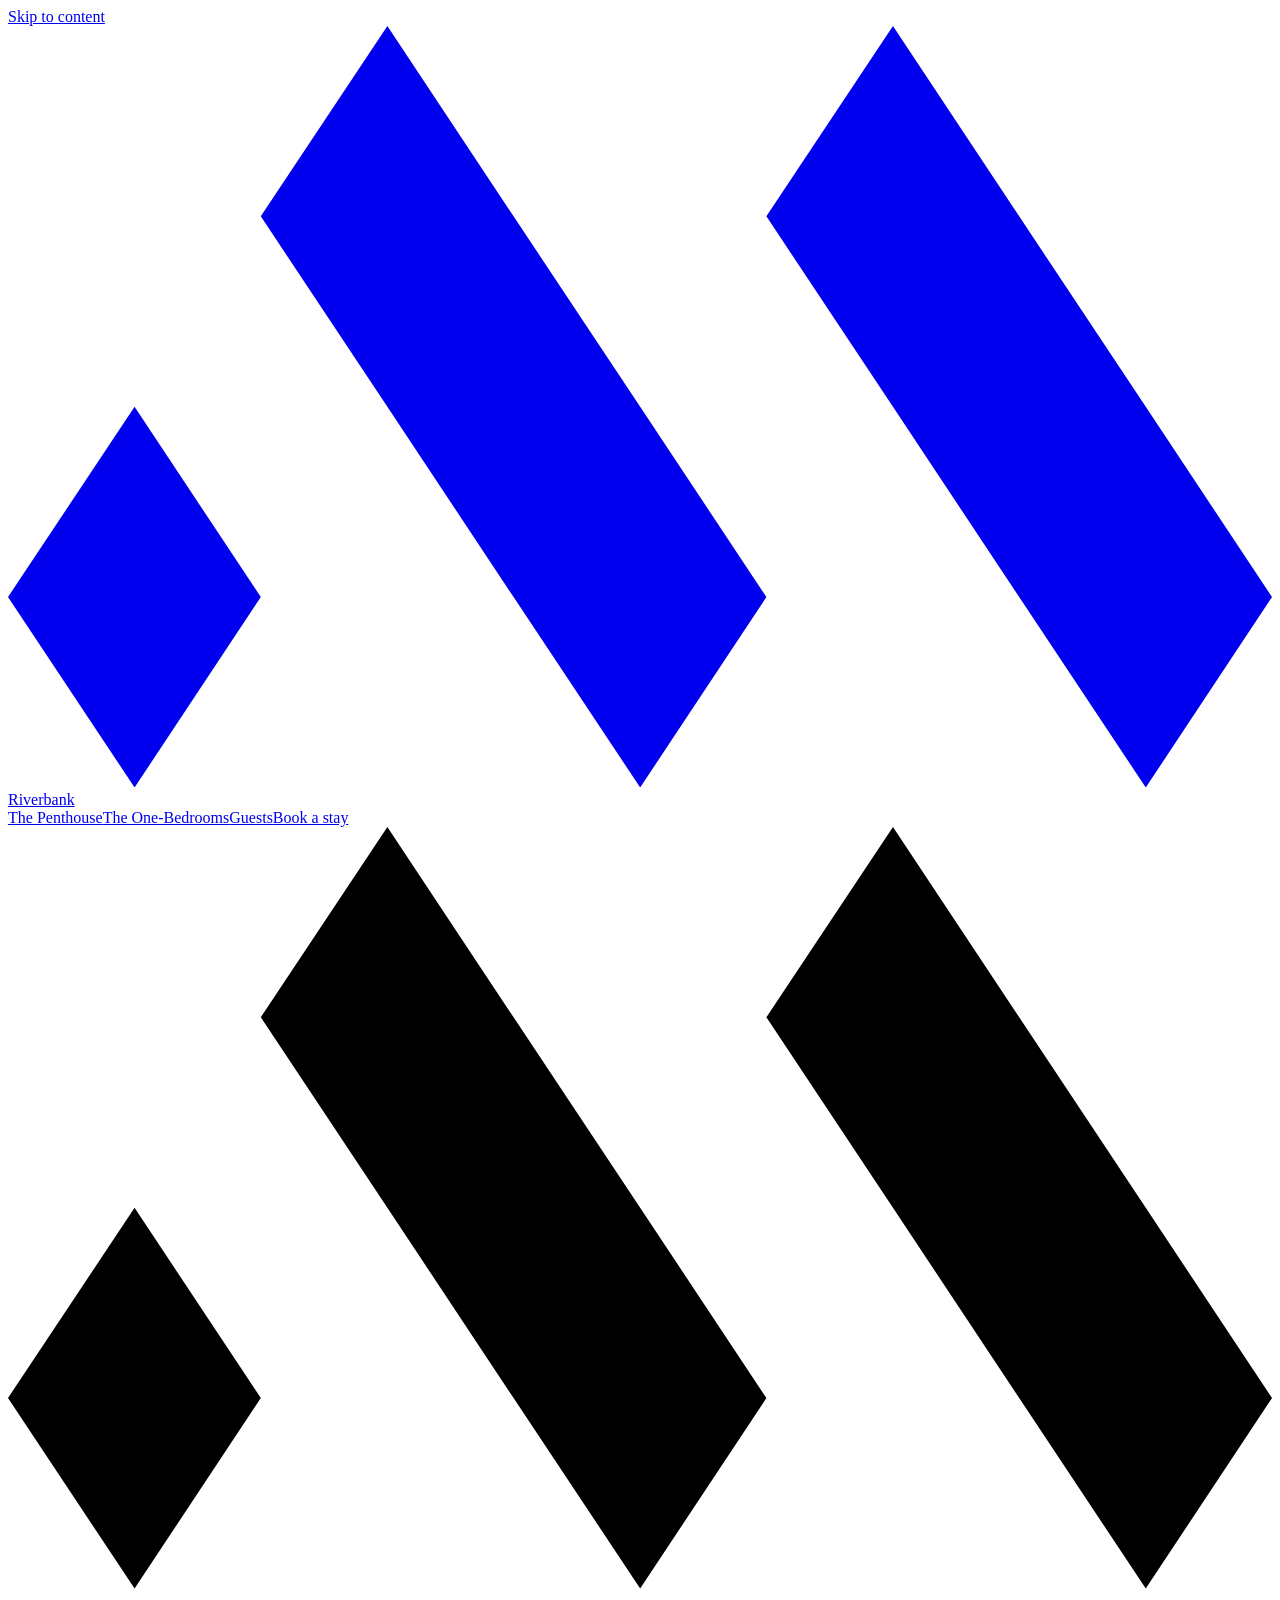
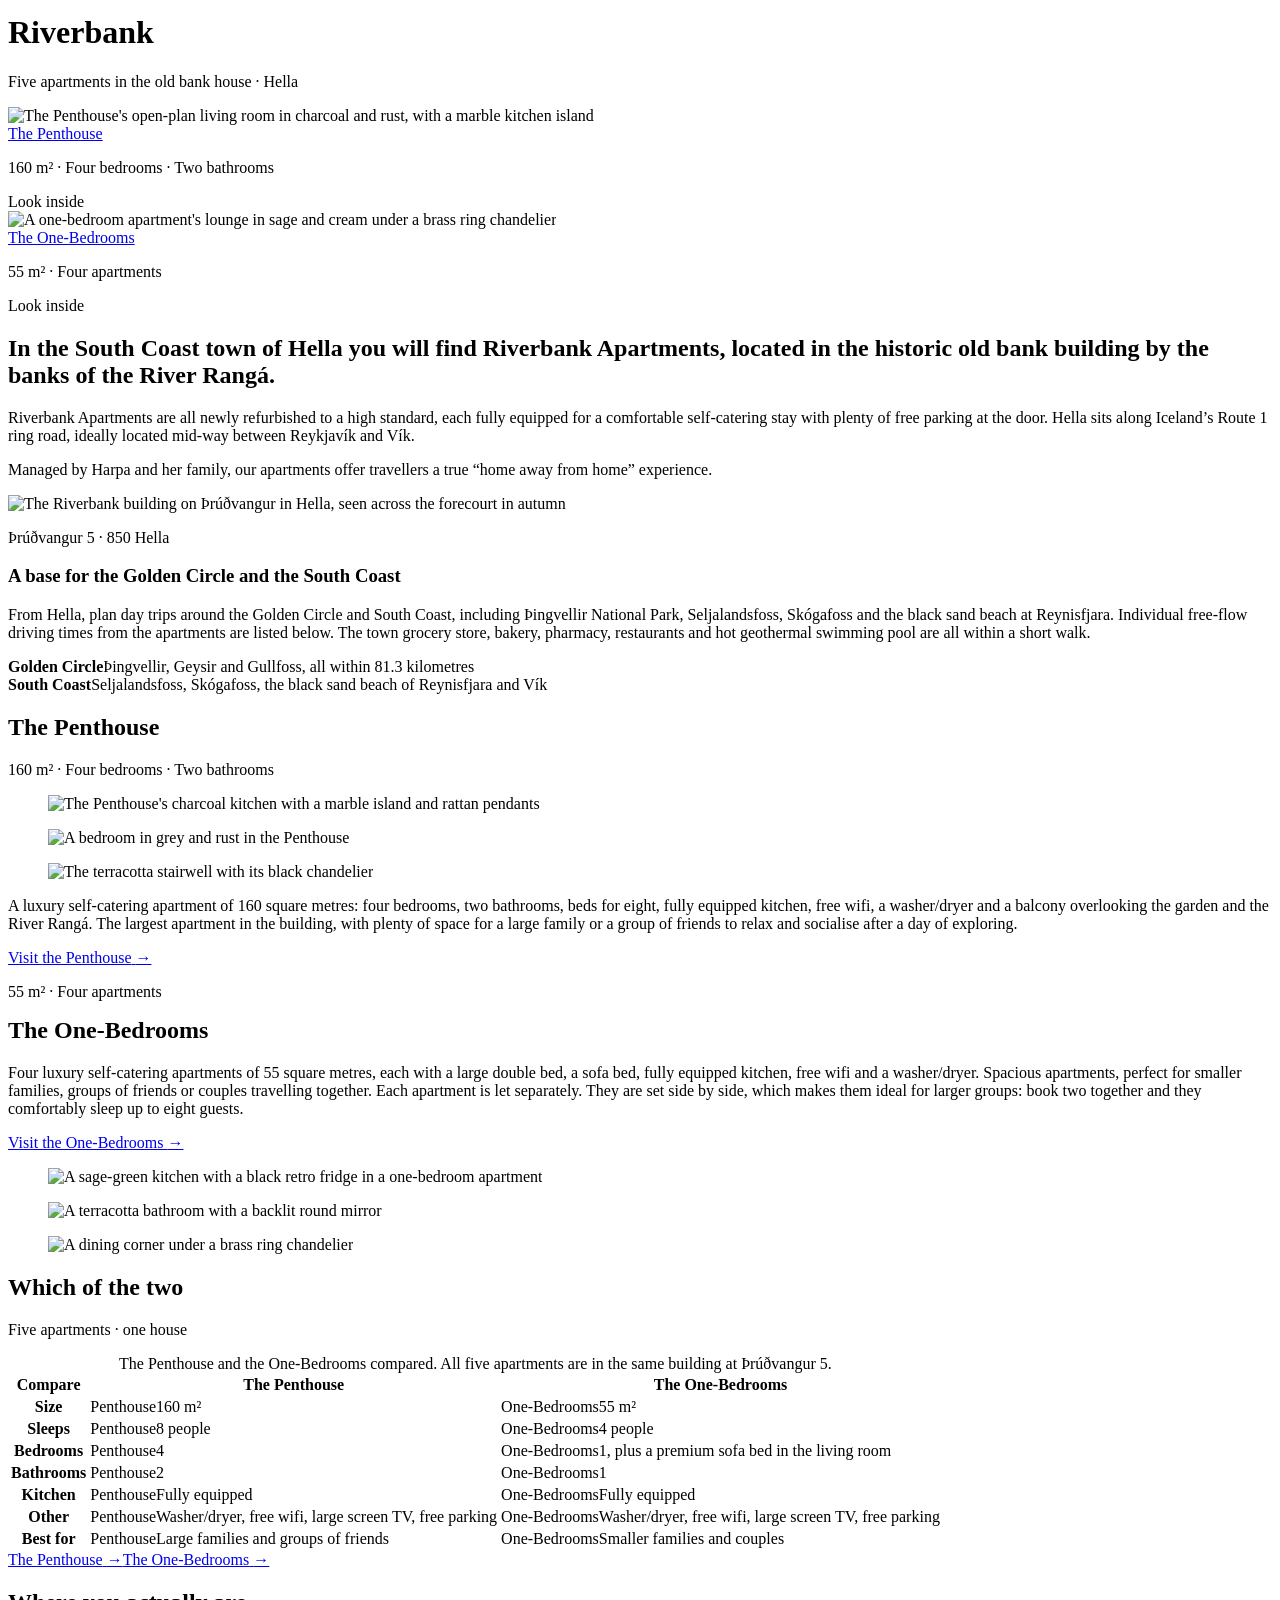
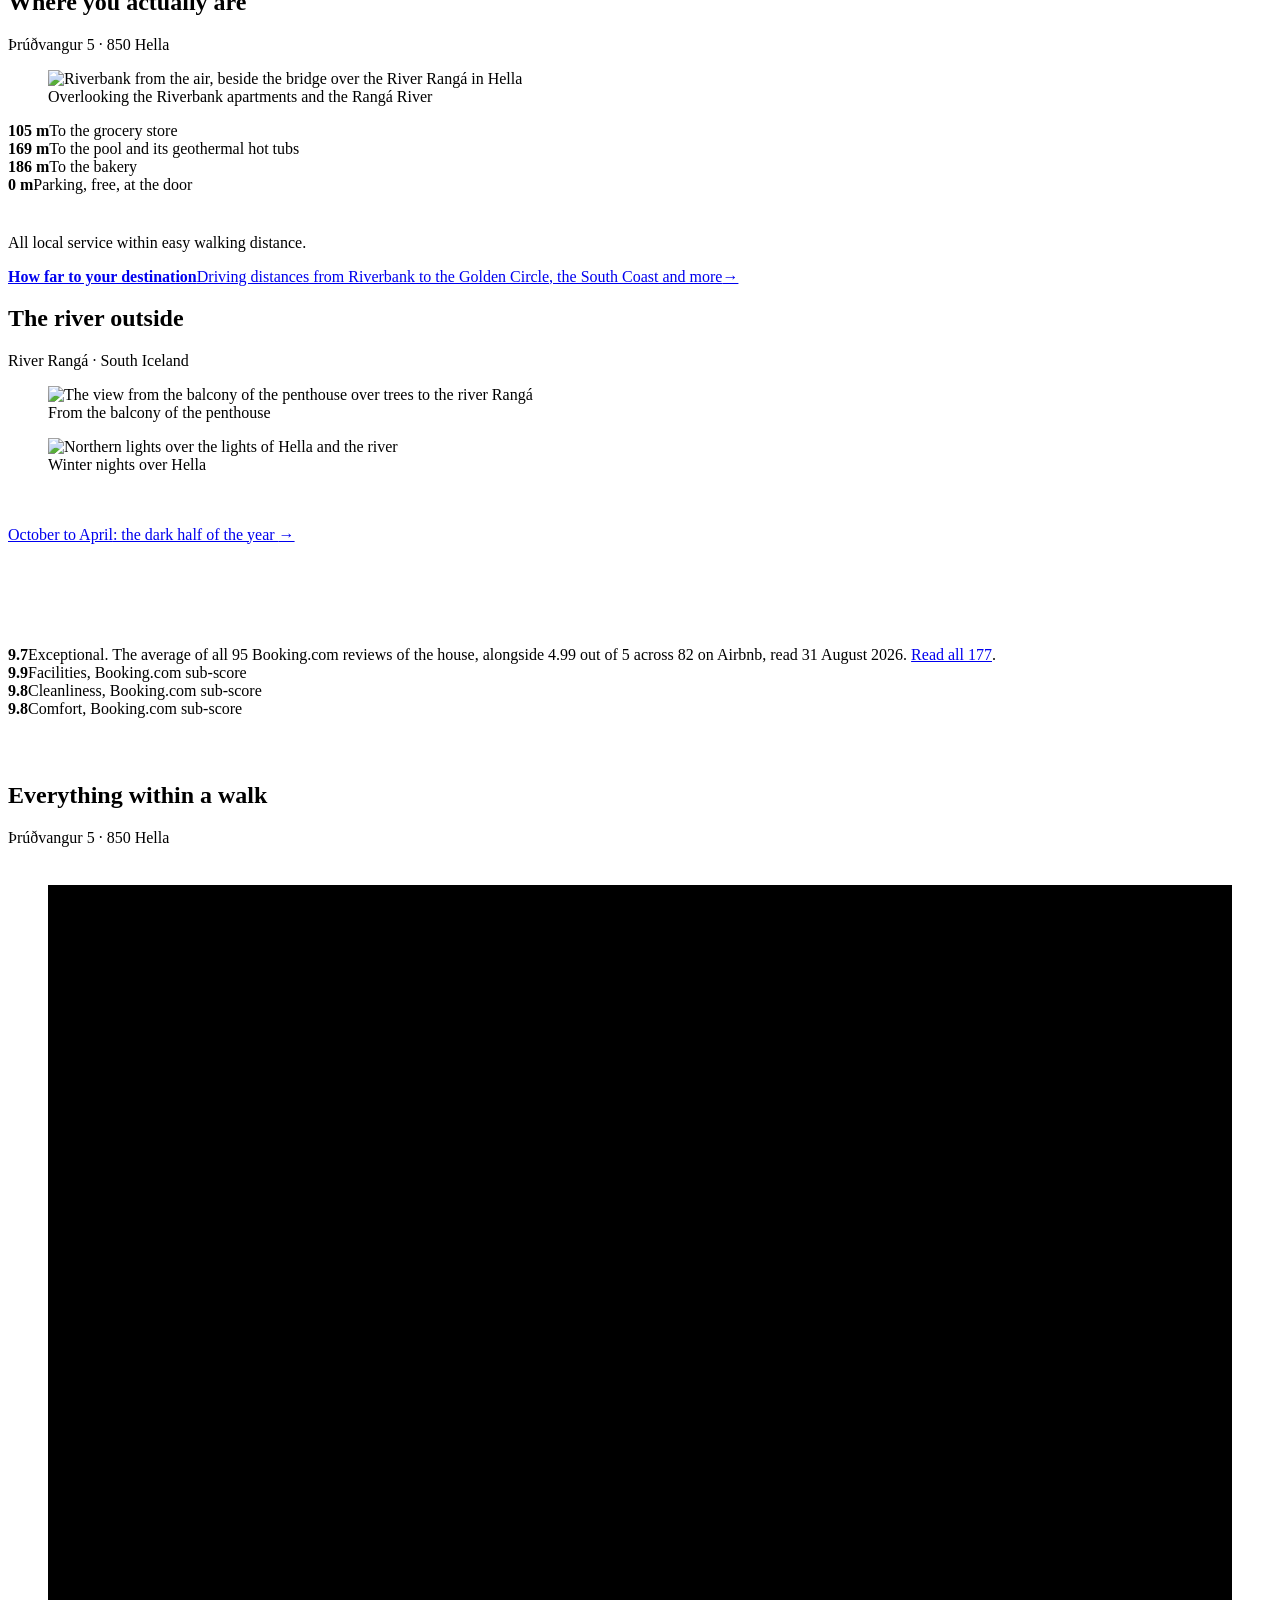
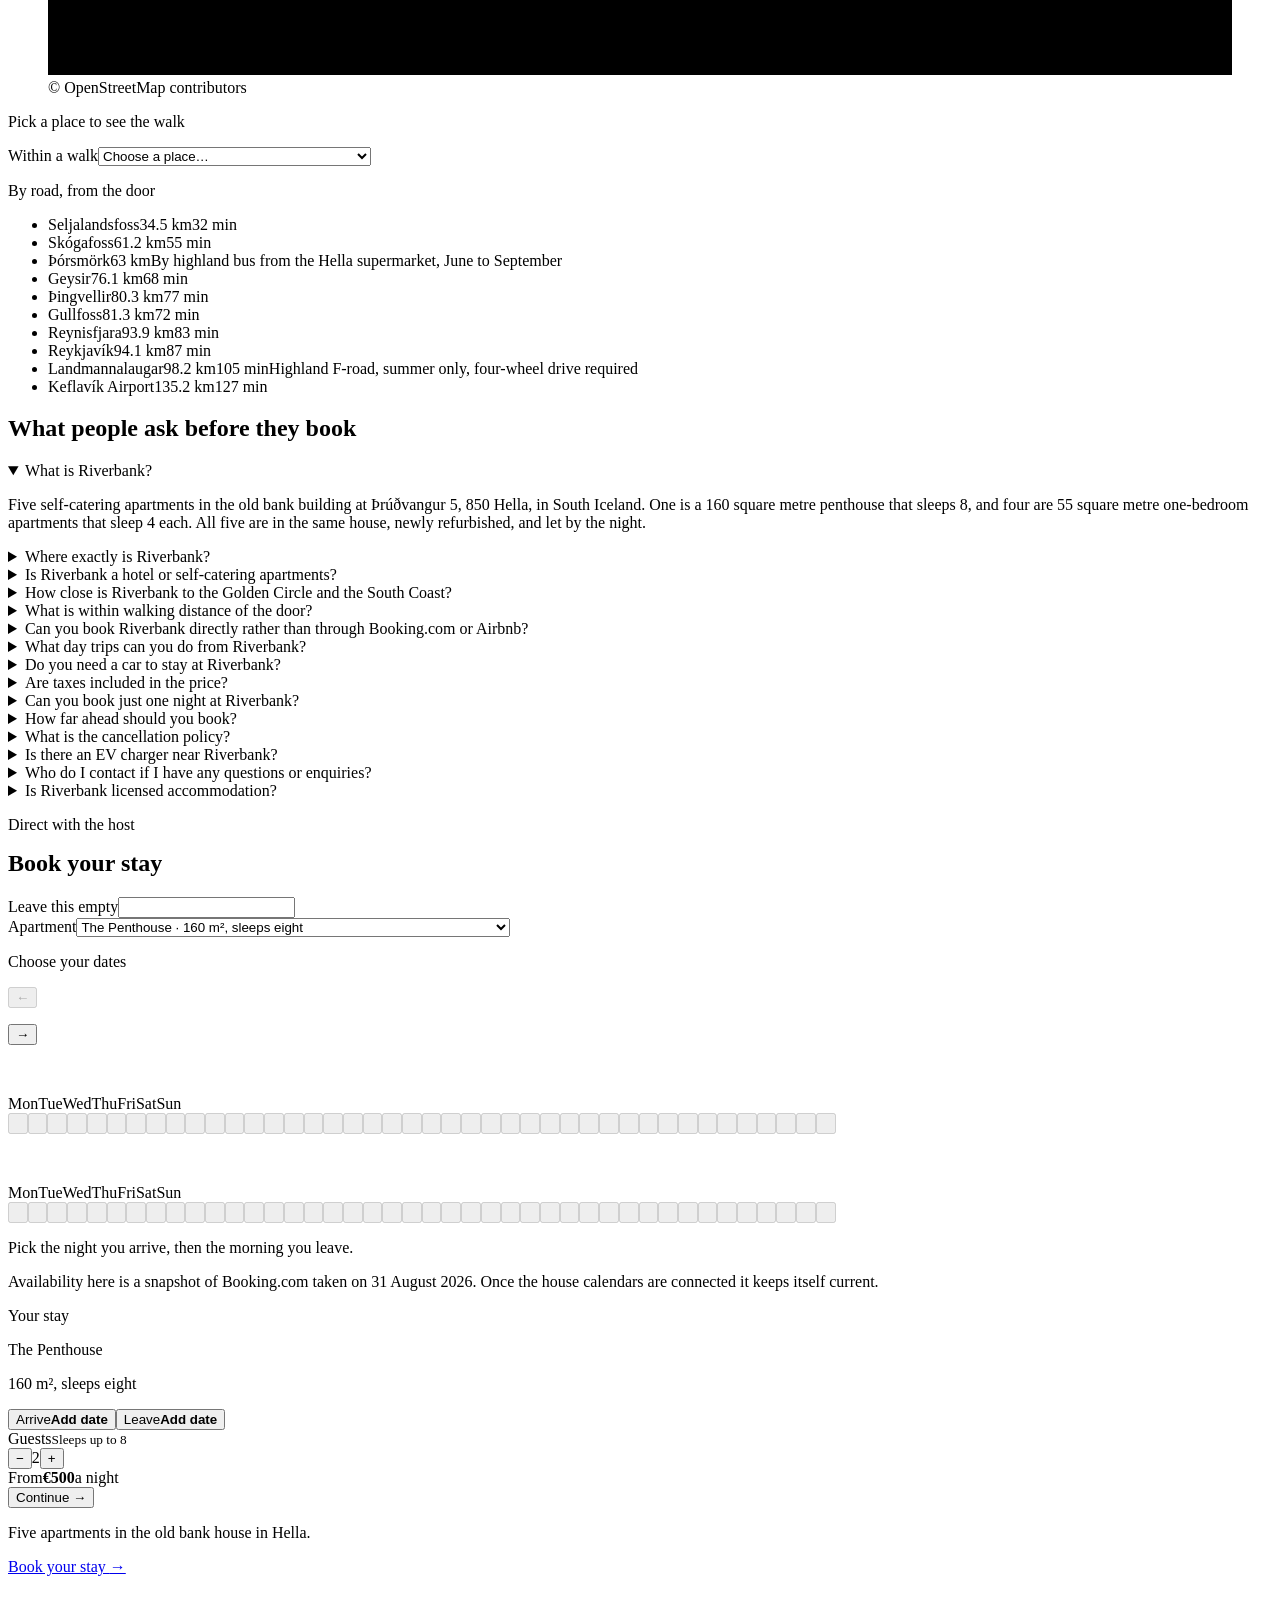
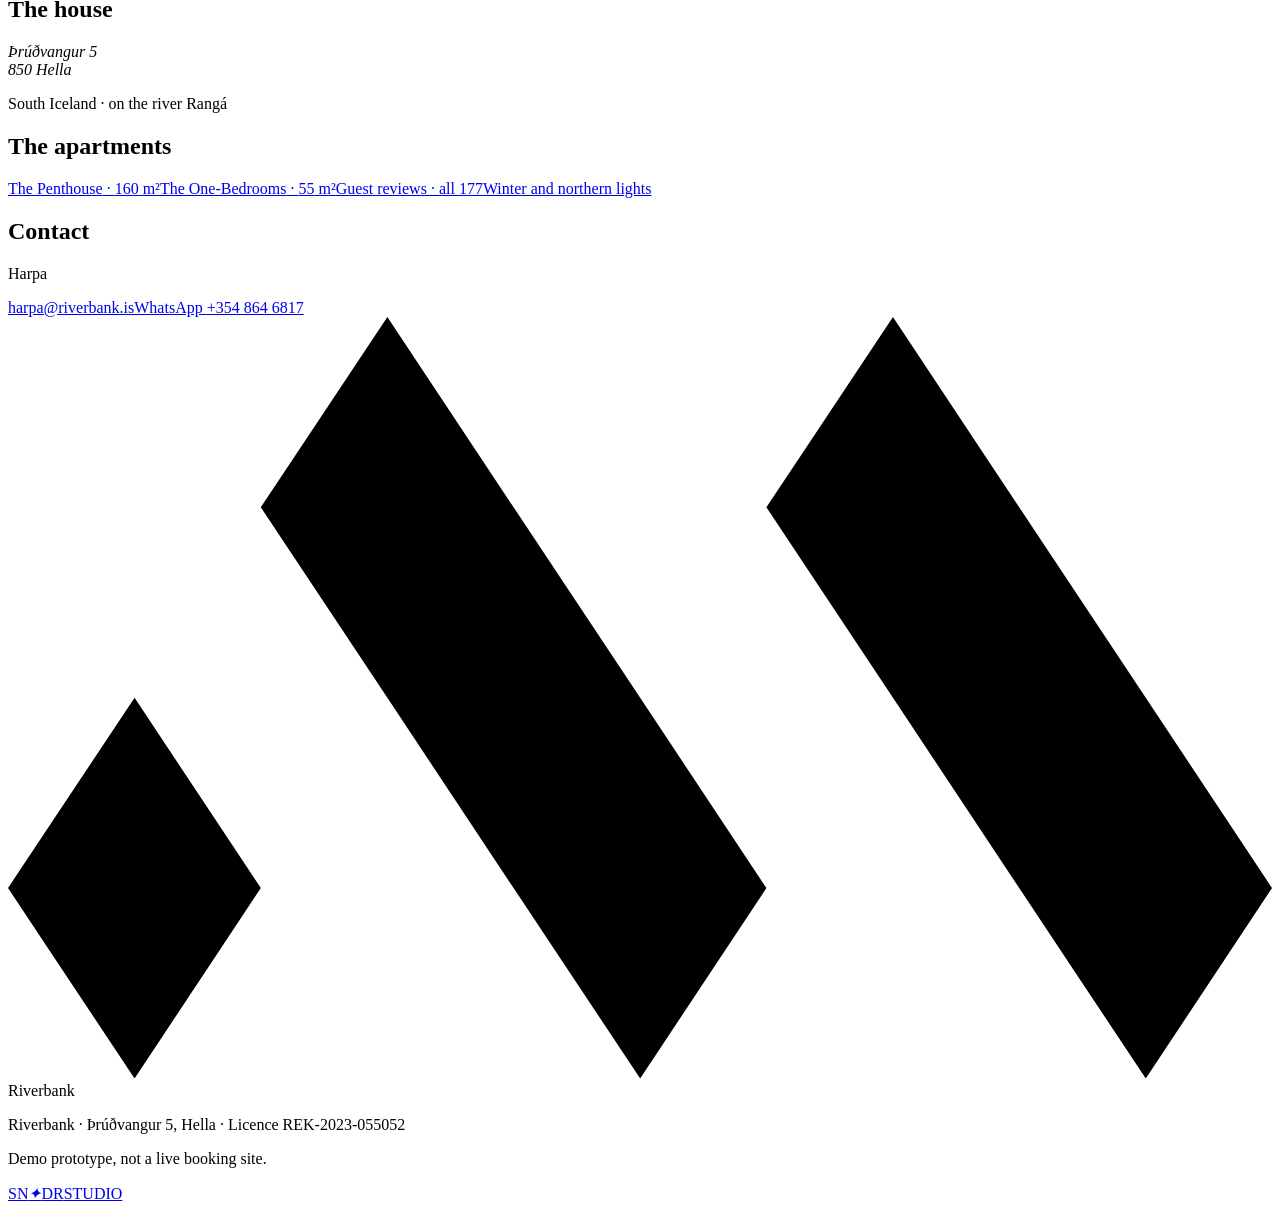
==== commit 3b7218bc: "Deploy 98bb48c (preview)" ====
--- a/index.html
+++ b/index.html
@@ -18,7 +18,7 @@
     <meta name="twitter:description" content="Five luxury self-catering apartments in Hella, a base between the Golden Circle and the South Coast. Full kitchens, sleeps 4 to 8. 9.7 on Booking.com." />
     <meta name="twitter:image" content="https://riverbank.is/assets/img/f-open.jpg" />
     <script type="application/ld+json" data-rb-route-jsonld>{"@context":"https://schema.org","@type":"LodgingBusiness","@id":"https://riverbank.is/#business","name":"Riverbank","description":"Five newly refurbished luxury self-catering apartments in the old bank building on the river Rangá in Hella, South Iceland. A base for the Golden Circle and the South Coast, with full kitchens for families and groups.","url":"https://riverbank.is","email":"harpa@riverbank.is","address":{"@type":"PostalAddress","streetAddress":"Þrúðvangur 5","postalCode":"850","addressLocality":"Hella","addressRegion":"South Iceland","addressCountry":"IS"},"geo":{"@type":"GeoCoordinates","latitude":63.8356,"longitude":-20.4023},"numberOfRooms":5,"petsAllowed":false,"legalName":"Miðás hestar ehf","taxID":"601222-0510","identifier":{"@type":"PropertyValue","propertyID":"Icelandic operating licence (rekstrarleyfi)","value":"REK-2023-055052"},"image":["https://riverbank.is/assets/img/building.jpg","https://riverbank.is/assets/img/f-open.jpg","https://riverbank.is/assets/img/river-view.jpg"],"hasMap":"https://www.openstreetmap.org/?mlat=63.8356&mlon=-20.4023#map=17/63.8356/-20.4023","potentialAction":{"@type":"ReserveAction","target":{"@type":"EntryPoint","urlTemplate":"https://riverbank.is/#book","actionPlatform":"https://schema.org/DesktopWebPlatform"},"result":{"@type":"LodgingReservation","name":"Direct booking request to the hosts"}},"amenityFeature":[{"@type":"LocationFeatureSpecification","name":"Free WiFi","value":true},{"@type":"LocationFeatureSpecification","name":"Free parking at the door","value":true},{"@type":"LocationFeatureSpecification","name":"Private kitchen","value":true},{"@type":"LocationFeatureSpecification","name":"Dishwasher","value":true},{"@type":"LocationFeatureSpecification","name":"Washer/dryer","value":true},{"@type":"LocationFeatureSpecification","name":"Air conditioning","value":true},{"@type":"LocationFeatureSpecification","name":"Flat-screen TV","value":true},{"@type":"LocationFeatureSpecification","name":"Coffee machine","value":true}],"sameAs":["https://www.booking.com/hotel/is/hella-riverbank.html","https://www.airbnb.com/rooms/1005892528131675937","https://www.airbnb.com/rooms/1414704999883862215"],"employee":[{"@type":"Person","name":"Örvar"},{"@type":"Person","name":"Harpa"}],"dateModified":"2026-09-17","priceRange":"€250 - €850","currenciesAccepted":"EUR","containsPlace":[{"@type":"Apartment","@id":"https://riverbank.is/penthouse#unit","name":"The Penthouse","url":"https://riverbank.is/penthouse","numberOfBedrooms":4,"numberOfBathroomsTotal":2,"occupancy":{"@type":"QuantitativeValue","maxValue":8},"floorSize":{"@type":"QuantitativeValue","value":160,"unitCode":"MTK"}},{"@type":"Apartment","@id":"https://riverbank.is/one-bedrooms#unit","name":"The One-Bedrooms","url":"https://riverbank.is/one-bedrooms","numberOfBedrooms":1,"numberOfBathroomsTotal":1,"occupancy":{"@type":"QuantitativeValue","maxValue":4},"floorSize":{"@type":"QuantitativeValue","value":55,"unitCode":"MTK"}}]}</script>
-    <script type="application/ld+json" data-rb-route-jsonld>{"@context":"https://schema.org","@type":"FAQPage","@id":"https://riverbank.is/#faq","mainEntity":[{"@type":"Question","name":"What is Riverbank?","acceptedAnswer":{"@type":"Answer","text":"Five self-catering apartments in the old bank building at Þrúðvangur 5, 850 Hella, in South Iceland. One is a 160 square metre penthouse that sleeps 8, and four are 55 square metre one-bedroom apartments that sleep 4 each. All five are in the same house, newly refurbished, and let by the night."}},{"@type":"Question","name":"Where exactly is Riverbank?","acceptedAnswer":{"@type":"Answer","text":"At Þrúðvangur 5 in Hella, across the street from Stracta Hótel Mosfell. Hella is a village on Route 1 in South Iceland, on the bank of the river Rangá. Reykjavík is 94 kilometres away by road and Keflavík International Airport is 135 kilometres, both on Route 1."}},{"@type":"Question","name":"Is Riverbank a hotel or self-catering apartments?","acceptedAnswer":{"@type":"Answer","text":"Self-catering apartments. Every one of the five has its own private kitchen with a dishwasher, its own bathroom and its own washer/dryer, and nothing is shared with anybody else in the house. There is no restaurant and no reception desk at Riverbank, but the hotel directly across the street serves breakfast and dinner."}},{"@type":"Question","name":"How close is Riverbank to the Golden Circle and the South Coast?","acceptedAnswer":{"@type":"Answer","text":"Hella sits between the two. Þingvellir, Geysir and Gullfoss are all within 81.3 kilometres, and Seljalandsfoss is 34.5 kilometres down Route 1, so both drives are day trips from the same apartment rather than two hotels and two nights of packing."}},{"@type":"Question","name":"What is within walking distance of the door?","acceptedAnswer":{"@type":"Answer","text":"The grocery store is 105 metres away, the bakery 186 metres, the pharmacy 183 metres, and the local geothermal swimming pool and hot tubs 169 metres. Parking is free at the door, so the car can stay where it is."}},{"@type":"Question","name":"Can you book Riverbank directly rather than through Booking.com or Airbnb?","acceptedAnswer":{"@type":"Answer","text":"Yes. The form on this page sends your booking straight to the house, and Harpa, the host, answers by email and on WhatsApp. The apartments also appear on Booking.com and Airbnb, where 177 guests have reviewed them."}},{"@type":"Question","name":"Can you do a day trip to Þórsmörk from Riverbank?","acceptedAnswer":{"@type":"Answer","text":"Yes, and you can leave the car at the door. From June to September two highland buses stop at Kjörbúðin, the supermarket 105 metres from Riverbank: Reykjavík Excursions leaves at 08:20 and Trex at 09:10, and both are in the valley by 11:15. The afternoon buses have you back in Hella between 16:30 and 18:00, which gives you three to four hours on the trails, and in high summer later buses give you the whole evening. Check the current timetable with the bus company when you plan the day."}},{"@type":"Question","name":"Do you need a car to stay at Riverbank?","acceptedAnswer":{"@type":"Answer","text":"For the countryside, yes. The Golden Circle, the South Coast and the waterfalls are all drives from Hella on Route 1, and there is no airport shuttle to the village: Keflavík is 135 kilometres by road. Inside Hella you can leave the car at the door: the grocery store, the bakery, the pharmacy and the swimming pool are all a few minutes on foot."}},{"@type":"Question","name":"Are taxes included in the price?","acceptedAnswer":{"@type":"Answer","text":"Yes. The nightly rates on this site are in euros with Icelandic VAT and the accommodation tax (gistináttaskattur, 800 kr per apartment per night) already inside them. The only addition is the cleaning fee, which is shown with your quote before you send the request."}},{"@type":"Question","name":"Can you book just one night at Riverbank?","acceptedAnswer":{"@type":"Answer","text":"Yes, there is no minimum stay, so one night is fine. Several guests have written in their reviews that they wished they had stayed longer, though: Hella is a base for the Golden Circle, the waterfalls and the rest of the South Coast, and most of it is a day trip from the same apartment."}},{"@type":"Question","name":"How far ahead should you book?","acceptedAnswer":{"@type":"Answer","text":"For summer, early. Many summer bookings arrive as early as February, and the Penthouse is usually the first to go. Winter is quieter, so nights between October and April are often still free closer to the date."}},{"@type":"Question","name":"What is the cancellation policy?","acceptedAnswer":{"@type":"Answer","text":"You can cancel free of charge up to 30 days before arrival."}},{"@type":"Question","name":"Is there an EV charger near Riverbank?","acceptedAnswer":{"@type":"Answer","text":"Yes. There is a fast charger for electric cars directly across the street from the building, and parking at Riverbank itself is free."}},{"@type":"Question","name":"Who do I contact if I have any questions or enquiries?","acceptedAnswer":{"@type":"Answer","text":"Harpa, the owner. Email her at harpa@riverbank.is or send her a message on WhatsApp at +354 864 6817, and she will get back to you."}},{"@type":"Question","name":"Is Riverbank licensed accommodation?","acceptedAnswer":{"@type":"Answer","text":"Yes. Riverbank operates under Icelandic accommodation licence number REK-2023-055052."}}]}</script>
+    <script type="application/ld+json" data-rb-route-jsonld>{"@context":"https://schema.org","@type":"FAQPage","@id":"https://riverbank.is/#faq","mainEntity":[{"@type":"Question","name":"What is Riverbank?","acceptedAnswer":{"@type":"Answer","text":"Five self-catering apartments in the old bank building at Þrúðvangur 5, 850 Hella, in South Iceland. One is a 160 square metre penthouse that sleeps 8, and four are 55 square metre one-bedroom apartments that sleep 4 each. All five are in the same house, newly refurbished, and let by the night."}},{"@type":"Question","name":"Where exactly is Riverbank?","acceptedAnswer":{"@type":"Answer","text":"At Þrúðvangur 5 in Hella, across the street from Stracta Hótel Mosfell. Hella is a village on Route 1 in South Iceland, on the bank of the river Rangá. Reykjavík is 94 kilometres away by road and Keflavík International Airport is 135 kilometres, both on Route 1."}},{"@type":"Question","name":"Is Riverbank a hotel or self-catering apartments?","acceptedAnswer":{"@type":"Answer","text":"Self-catering apartments. Every one of the five has its own private kitchen with a dishwasher, its own bathroom and its own washer/dryer, and nothing is shared with anybody else in the house. There is no restaurant and no reception desk at Riverbank, but the hotel directly across the street serves breakfast and dinner."}},{"@type":"Question","name":"How close is Riverbank to the Golden Circle and the South Coast?","acceptedAnswer":{"@type":"Answer","text":"Hella sits between the two. Þingvellir, Geysir and Gullfoss are all within 81.3 kilometres, and Seljalandsfoss is 34.5 kilometres down Route 1, so both drives are day trips from the same apartment rather than two hotels and two nights of packing."}},{"@type":"Question","name":"What is within walking distance of the door?","acceptedAnswer":{"@type":"Answer","text":"The grocery store is 105 metres away, the bakery 186 metres, the pharmacy 183 metres, and the local geothermal swimming pool and hot tubs 169 metres. Parking is free at the door, so the car can stay where it is."}},{"@type":"Question","name":"Can you book Riverbank directly rather than through Booking.com or Airbnb?","acceptedAnswer":{"@type":"Answer","text":"Yes. The form on this page sends your booking straight to the house, and Harpa, the host, answers by email and on WhatsApp. The apartments also appear on Booking.com and Airbnb, where 177 guests have reviewed them."}},{"@type":"Question","name":"What day trips can you do from Riverbank?","acceptedAnswer":{"@type":"Answer","text":"Most of South Iceland is a day trip from Hella, in either direction. The Golden Circle is one loop to the north-west: Geysir is 76.1 kilometres away, Gullfoss 81.3 and Þingvellir 80.3. The South Coast runs east down Route 1: Seljalandsfoss is 34.5 kilometres, Skógafoss 61.2 and the black sand beach at Reynisfjara 93.9. In summer the highlands open as well, and you can leave the car at the door: highland buses stop at Kjörbúðin, the supermarket 105 metres from Riverbank. Reykjavík Excursions leaves for Þórsmörk at 08:20 and Trex at 09:10, both are in the valley by 11:15 and back in Hella between 16:30 and 18:00, and Reykjavík Excursions also runs to Landmannalaugar at 08:45, back at 18:00. Check the current timetables with the bus companies when you plan the day."}},{"@type":"Question","name":"Do you need a car to stay at Riverbank?","acceptedAnswer":{"@type":"Answer","text":"For the countryside, yes. The Golden Circle, the South Coast and the waterfalls are all drives from Hella on Route 1, and there is no airport shuttle to the village: Keflavík is 135 kilometres by road. Inside Hella you can leave the car at the door: the grocery store, the bakery, the pharmacy and the swimming pool are all a few minutes on foot."}},{"@type":"Question","name":"Are taxes included in the price?","acceptedAnswer":{"@type":"Answer","text":"Yes. The nightly rates on this site are in euros with Icelandic VAT and the accommodation tax (gistináttaskattur, 800 kr per apartment per night) already inside them. The only addition is the cleaning fee, which is shown with your quote before you send the request."}},{"@type":"Question","name":"Can you book just one night at Riverbank?","acceptedAnswer":{"@type":"Answer","text":"Yes, there is no minimum stay, so one night is fine. Several guests have written in their reviews that they wished they had stayed longer, though: Hella is a base for the Golden Circle, the waterfalls and the rest of the South Coast, and most of it is a day trip from the same apartment."}},{"@type":"Question","name":"How far ahead should you book?","acceptedAnswer":{"@type":"Answer","text":"For summer, early. Many summer bookings arrive as early as February, and the Penthouse is usually the first to go. Winter is quieter, so nights between October and April are often still free closer to the date."}},{"@type":"Question","name":"What is the cancellation policy?","acceptedAnswer":{"@type":"Answer","text":"You can cancel free of charge up to 30 days before arrival."}},{"@type":"Question","name":"Is there an EV charger near Riverbank?","acceptedAnswer":{"@type":"Answer","text":"Yes. There is a fast charger for electric cars directly across the street from the building, and parking at Riverbank itself is free."}},{"@type":"Question","name":"Who do I contact if I have any questions or enquiries?","acceptedAnswer":{"@type":"Answer","text":"Harpa, the owner. Email her at harpa@riverbank.is or send her a message on WhatsApp at +354 864 6817, and she will get back to you."}},{"@type":"Question","name":"Is Riverbank licensed accommodation?","acceptedAnswer":{"@type":"Answer","text":"Yes. Riverbank operates under Icelandic accommodation licence number REK-2023-055052."}}]}</script>
 <link rel="icon" href="/riverbank-preview/favicon.ico" sizes="any" />
 <link rel="icon" type="image/png" href="/riverbank-preview/favicon-32.png" />
 <link rel="apple-touch-icon" href="/riverbank-preview/apple-touch-icon.png" />
@@ -70,12 +70,12 @@
   });
 })();
 </script>
-  <script type="module" crossorigin src="/riverbank-preview/assets/index-CMKixezA.js"></script>
+  <script type="module" crossorigin src="/riverbank-preview/assets/index-B_ao0yRI.js"></script>
   <link rel="modulepreload" crossorigin href="/riverbank-preview/assets/react-BgHzHa_s.js">
   <link rel="modulepreload" crossorigin href="/riverbank-preview/assets/gsap-SFc2wnMY.js">
   <link rel="stylesheet" crossorigin href="/riverbank-preview/assets/index-DGzWA0Pv.css">
 </head>
 <body>
-<div id="root"><a class="rb-skip" href="#main">Skip to content</a><div class="rb-awning" aria-hidden="true"></div><nav class="rb-nav" aria-label="Main"><a class="rb-brand" href="/riverbank-preview"><svg class="rb-brand-mark" viewBox="0 0 3685 2220" fill="currentColor" aria-hidden="true" focusable="false"><path d="M0 1665 L369 2220 L737 1665 L369 1110 Z"></path><path d="M1474 555 L1106 0 L737 555 L1106 1110 L1474 1665 L1843 2220 L2211 1665 L1843 1110 Z"></path><path d="M3317 1110 L2948 555 L2580 0 L2211 555 L2580 1110 L2948 1665 L3317 2220 L3685 1665 Z"></path></svg>Riverbank</a><div class="rb-nav-links"><a class="" href="/riverbank-preview/penthouse">The Penthouse</a><a class="" href="/riverbank-preview/one-bedrooms">The One-Bedrooms</a><a class="" href="/riverbank-preview/guests">Guests</a><a class="rb-book" href="/riverbank-preview#book">Book a stay</a></div></nav><div class="rb-x is-idle" aria-hidden="true"><span class="rb-x-panel"></span><span class="rb-x-panel"></span></div><div class="rb-page"><div class="rb-load" aria-hidden="true"><span class="rb-load-panel"></span><span class="rb-load-panel"></span><span class="rb-load-line"><i></i></span></div><main id="main"><header class="rb-doors" aria-label="Two ways to stay"><div class="rb-hero-mark"><div><svg class="rb-hero-glyph" viewBox="0 0 3685 2220" fill="currentColor" aria-hidden="true" focusable="false"><path d="M0 1665 L369 2220 L737 1665 L369 1110 Z"></path><path d="M1474 555 L1106 0 L737 555 L1106 1110 L1474 1665 L1843 2220 L2211 1665 L1843 1110 Z"></path><path d="M3317 1110 L2948 555 L2580 0 L2211 555 L2580 1110 L2948 1665 L3317 2220 L3685 1665 Z"></path></svg><h1>Riverbank</h1><p>Five apartments in the old bank house · <!-- -->Hella</p></div></div><div class="rb-door"><div class="rb-door-media" style="--focal:56% 55%"><picture><source type="image/webp" srcSet="/riverbank-preview/assets/img/w/f-open-480.webp?v=17de4e5f 480w, /riverbank-preview/assets/img/w/f-open-768.webp?v=526d7273 768w, /riverbank-preview/assets/img/w/f-open-1080.webp?v=9fb9206a 1080w, /riverbank-preview/assets/img/w/f-open-1440.webp?v=0a1bf2f4 1440w, /riverbank-preview/assets/img/w/f-open-2048.webp?v=7726acd8 2048w, /riverbank-preview/assets/img/w/f-open-2880.webp?v=e0e667d0 2880w" sizes="(hover: hover) and (pointer: fine) 60vw, 50vw"/><img src="/riverbank-preview/assets/img/f-open.jpg?v=5046d0c2" alt="The Penthouse&#x27;s open-plan living room in charcoal and rust, with a marble kitchen island" width="3276" height="2185" decoding="sync" fetchpriority="high"/></picture></div><a class="rb-door-cover" tabindex="-1" aria-hidden="true" href="/riverbank-preview/penthouse"></a><div class="rb-door-inner"><a class="rb-door-link" href="/riverbank-preview/penthouse"><span class="rb-door-name">The Penthouse</span></a><p class="rb-door-loc">160 m² · Four bedrooms · Two bathrooms</p><span class="rb-door-peek" aria-hidden="true">Look inside</span></div></div><div class="rb-door"><div class="rb-door-media" style="--focal:44% 52%"><picture><source type="image/webp" srcSet="/riverbank-preview/assets/img/w/o-lounge-480.webp?v=47e8d51c 480w, /riverbank-preview/assets/img/w/o-lounge-768.webp?v=c0eb99a2 768w, /riverbank-preview/assets/img/w/o-lounge-1080.webp?v=41d69278 1080w, /riverbank-preview/assets/img/w/o-lounge-1440.webp?v=545152f1 1440w, /riverbank-preview/assets/img/w/o-lounge-2048.webp?v=838c81fe 2048w, /riverbank-preview/assets/img/w/o-lounge-2880.webp?v=931197fb 2880w" sizes="(hover: hover) and (pointer: fine) 60vw, 50vw"/><img src="/riverbank-preview/assets/img/o-lounge.jpg?v=f1894d25" alt="A one-bedroom apartment&#x27;s lounge in sage and cream under a brass ring chandelier" width="3277" height="2186" loading="lazy" decoding="async"/></picture></div><a class="rb-door-cover" tabindex="-1" aria-hidden="true" href="/riverbank-preview/one-bedrooms"></a><div class="rb-door-inner"><a class="rb-door-link" href="/riverbank-preview/one-bedrooms"><span class="rb-door-name">The One-Bedrooms</span></a><p class="rb-door-loc">55 m² · Four apartments</p><span class="rb-door-peek" aria-hidden="true">Look inside</span></div></div></header><section class="rb-section rb-statement" aria-label="About the house"><div class="rb-wrap"><h2 class="rb-display rb-lines">In the South Coast town of Hella you will find Riverbank Apartments, located in the historic old bank building by the banks of the River Rangá.</h2><p class="rb-body rb-rise">Riverbank Apartments are all newly refurbished to a high standard, each fully equipped for a comfortable self-catering stay with plenty of free parking at the door. Hella sits along Iceland’s Route 1 ring road, ideally located mid-way between Reykjavík and Vík.</p><p class="rb-body rb-rise rb-statement-host">Managed by Harpa and her family, our apartments offer travellers a true “home away from home” experience.</p></div></section><section class="rb-band rb-navdark" id="house" aria-label="The building"><div class="rb-band-media"><picture><source type="image/webp" srcSet="/riverbank-preview/assets/img/w/building-480.webp?v=8edaaf42 480w, /riverbank-preview/assets/img/w/building-768.webp?v=67dac98c 768w, /riverbank-preview/assets/img/w/building-1080.webp?v=78e3ad27 1080w, /riverbank-preview/assets/img/w/building-1440.webp?v=8ae78e1d 1440w, /riverbank-preview/assets/img/w/building-2048.webp?v=416f87b3 2048w, /riverbank-preview/assets/img/w/building-2880.webp?v=fd502dcc 2880w" sizes="100vw"/><img src="/riverbank-preview/assets/img/building.jpg?v=5fa2ff70" alt="The Riverbank building on Þrúðvangur in Hella, seen across the forecourt in autumn" width="3101" height="2652" loading="lazy" decoding="async"/></picture></div><div class="rb-band-panel"><p class="rb-caps">Þrúðvangur 5<!-- --> · <!-- -->850<!-- --> <!-- -->Hella</p><h3>A base for the Golden Circle and the South Coast</h3><p>From Hella, plan day trips around the Golden Circle and South Coast, including Þingvellir National Park, Seljalandsfoss, Skógafoss and the black sand beach at Reynisfjara. Individual free-flow driving times from the apartments are listed below. The town grocery store, bakery, pharmacy, restaurants and hot geothermal swimming pool are all within a short walk.</p><div class="rb-band-meta"><div><strong>Golden Circle</strong>Þingvellir, Geysir and Gullfoss, all within <!-- -->81.3<!-- --> kilometres</div><div><strong>South Coast</strong>Seljalandsfoss, Skógafoss, the black sand beach of Reynisfjara and Vík</div></div></div></section><section class="rb-section rb-dark rb-navdark" id="penthouse" aria-label="The Penthouse"><div class="rb-wrap"><div class="rb-rule-head"><h2 class="rb-h2 rb-lines">The Penthouse</h2><p class="rb-caps rb-mute">160 m² · Four bedrooms · Two bathrooms</p></div><div class="rb-split"><div class="rb-split-photos"><figure class="rb-frame" data-reveal="true"><picture><source type="image/webp" srcSet="/riverbank-preview/assets/img/w/f-kitchen-480.webp?v=f77655d1 480w, /riverbank-preview/assets/img/w/f-kitchen-768.webp?v=8980247d 768w, /riverbank-preview/assets/img/w/f-kitchen-1080.webp?v=0df29b2a 1080w, /riverbank-preview/assets/img/w/f-kitchen-1440.webp?v=09a6eeea 1440w, /riverbank-preview/assets/img/w/f-kitchen-2048.webp?v=44d38188 2048w" sizes="(max-width: 840px) 92vw, 62vw"/><img src="/riverbank-preview/assets/img/f-kitchen.jpg?v=6e85ad14" alt="The Penthouse&#x27;s charcoal kitchen with a marble island and rattan pendants" width="2831" height="1888" loading="lazy" decoding="async"/></picture></figure><figure class="rb-frame" data-reveal="true"><picture><source type="image/webp" srcSet="/riverbank-preview/assets/img/w/f-bed2-480.webp?v=845febc9 480w, /riverbank-preview/assets/img/w/f-bed2-768.webp?v=fa4b2603 768w, /riverbank-preview/assets/img/w/f-bed2-1080.webp?v=54939309 1080w, /riverbank-preview/assets/img/w/f-bed2-1440.webp?v=57fae040 1440w, /riverbank-preview/assets/img/w/f-bed2-2048.webp?v=9a70cd87 2048w" sizes="(max-width: 840px) 52vw, 27vw"/><img src="/riverbank-preview/assets/img/f-bed2.jpg?v=1ba6b4b5" alt="A bedroom in grey and rust in the Penthouse" width="3277" height="2186" loading="lazy" decoding="async"/></picture></figure><figure class="rb-frame" data-reveal="true"><picture><source type="image/webp" srcSet="/riverbank-preview/assets/img/w/f-stair-ch-480.webp?v=9f1e52d8 480w, /riverbank-preview/assets/img/w/f-stair-ch-768.webp?v=35c2ab08 768w, /riverbank-preview/assets/img/w/f-stair-ch-1080.webp?v=96062b08 1080w, /riverbank-preview/assets/img/w/f-stair-ch-1440.webp?v=83dd6b93 1440w, /riverbank-preview/assets/img/w/f-stair-ch-2048.webp?v=d3640a05 2048w" sizes="(max-width: 840px) 52vw, 27vw"/><img src="/riverbank-preview/assets/img/f-stair-ch.jpg?v=0ef48922" alt="The terracotta stairwell with its black chandelier" width="3277" height="2186" loading="lazy" decoding="async"/></picture></figure></div><div class="rb-split-copy"><p class="rb-body rb-rise">A luxury self-catering apartment of 160 square metres: four bedrooms, two bathrooms, beds for eight, fully equipped kitchen, free wifi, a washer/dryer and a balcony overlooking the garden and the River Rangá. The largest apartment in the building, with plenty of space for a large family or a group of friends to relax and socialise after a day of exploring.</p><div class="rb-cta-row rb-rise"><a class="rb-btn rb-btn-ghost" href="/riverbank-preview/penthouse">Visit <!-- -->the Penthouse<!-- --> <span class="rb-btn-ico" aria-hidden="true">→</span></a></div></div></div></div></section><section class="rb-section" id="one-bedrooms" aria-label="The One-Bedrooms"><div class="rb-wrap"><div class="rb-offset"><div class="rb-offset-copy"><p class="rb-caps rb-mute">55 m² · Four apartments</p><h2 class="rb-h2 rb-lines" style="margin-top:10px">The One-Bedrooms</h2><p class="rb-body rb-rise" style="margin-top:20px">Four luxury self-catering apartments of 55 square metres, each with a large double bed, a sofa bed, fully equipped kitchen, free wifi and a washer/dryer. Spacious apartments, perfect for smaller families, groups of friends or couples travelling together. Each apartment is let separately. They are set side by side, which makes them ideal for larger groups: book two together and they comfortably sleep up to eight guests.</p><div class="rb-cta-row rb-on-light rb-rise"><a class="rb-btn rb-btn-solid" href="/riverbank-preview/one-bedrooms">Visit the One-Bedrooms <span class="rb-btn-ico" aria-hidden="true">→</span></a></div></div><figure class="rb-frame rb-offset-a" data-reveal="true"><picture><source type="image/webp" srcSet="/riverbank-preview/assets/img/w/o-kitchen-480.webp?v=3880ccc7 480w, /riverbank-preview/assets/img/w/o-kitchen-768.webp?v=b92d2adb 768w, /riverbank-preview/assets/img/w/o-kitchen-1080.webp?v=616107a4 1080w, /riverbank-preview/assets/img/w/o-kitchen-1440.webp?v=c6524bf8 1440w, /riverbank-preview/assets/img/w/o-kitchen-2048.webp?v=a53a9574 2048w" sizes="(max-width: 840px) 92vw, 62vw"/><img src="/riverbank-preview/assets/img/o-kitchen.jpg?v=00330837" alt="A sage-green kitchen with a black retro fridge in a one-bedroom apartment" width="3277" height="2186" loading="lazy" decoding="async"/></picture></figure><div class="rb-offset-row2"><figure class="rb-frame" data-reveal="true"><picture><source type="image/webp" srcSet="/riverbank-preview/assets/img/w/o-bath-480.webp?v=2b810d5f 480w, /riverbank-preview/assets/img/w/o-bath-768.webp?v=2be602ba 768w, /riverbank-preview/assets/img/w/o-bath-1080.webp?v=7d18a1a6 1080w, /riverbank-preview/assets/img/w/o-bath-1440.webp?v=54f45409 1440w, /riverbank-preview/assets/img/w/o-bath-2048.webp?v=f43e50f6 2048w" sizes="(max-width: 840px) 52vw, 27vw"/><img src="/riverbank-preview/assets/img/o-bath.jpg?v=23bbc4bd" alt="A terracotta bathroom with a backlit round mirror" width="3277" height="2186" loading="lazy" decoding="async"/></picture></figure><figure class="rb-frame" data-reveal="true"><picture><source type="image/webp" srcSet="/riverbank-preview/assets/img/w/o-dining-480.webp?v=d91eb028 480w, /riverbank-preview/assets/img/w/o-dining-768.webp?v=2c8562b8 768w, /riverbank-preview/assets/img/w/o-dining-1080.webp?v=aa2e5abe 1080w, /riverbank-preview/assets/img/w/o-dining-1440.webp?v=a494271c 1440w, /riverbank-preview/assets/img/w/o-dining-2048.webp?v=f762151e 2048w" sizes="(max-width: 840px) 52vw, 27vw"/><img src="/riverbank-preview/assets/img/o-dining.jpg?v=42d5e6d1" alt="A dining corner under a brass ring chandelier" width="3277" height="2186" loading="lazy" decoding="async"/></picture></figure></div></div></div></section><section class="rb-section" id="compare" aria-label="The two apartments compared"><div class="rb-wrap"><div class="rb-rule-head"><h2 class="rb-h2 rb-lines">Which of the two</h2><p class="rb-caps rb-mute">Five apartments · one house</p></div><div class="rb-cmp-scroll"><table class="rb-cmp" role="table"><caption class="rb-cmp-cap">The Penthouse and the One-Bedrooms compared. All five apartments are in the same building at <!-- -->Þrúðvangur 5<!-- -->.</caption><thead role="rowgroup"><tr role="row"><th scope="col" role="columnheader"><span class="rb-caps rb-mute">Compare</span></th><th scope="col" role="columnheader">The Penthouse</th><th scope="col" role="columnheader">The One-Bedrooms</th></tr></thead><tbody role="rowgroup"><tr role="row"><th scope="row" role="rowheader">Size</th><td role="cell"><span class="rb-cmp-u" aria-hidden="true">Penthouse</span>160 m²</td><td role="cell"><span class="rb-cmp-u" aria-hidden="true">One-Bedrooms</span>55 m²</td></tr><tr role="row"><th scope="row" role="rowheader">Sleeps</th><td role="cell"><span class="rb-cmp-u" aria-hidden="true">Penthouse</span>8 people</td><td role="cell"><span class="rb-cmp-u" aria-hidden="true">One-Bedrooms</span>4 people</td></tr><tr role="row"><th scope="row" role="rowheader">Bedrooms</th><td role="cell"><span class="rb-cmp-u" aria-hidden="true">Penthouse</span>4</td><td role="cell"><span class="rb-cmp-u" aria-hidden="true">One-Bedrooms</span>1, plus a premium sofa bed in the living room</td></tr><tr role="row"><th scope="row" role="rowheader">Bathrooms</th><td role="cell"><span class="rb-cmp-u" aria-hidden="true">Penthouse</span>2</td><td role="cell"><span class="rb-cmp-u" aria-hidden="true">One-Bedrooms</span>1</td></tr><tr role="row"><th scope="row" role="rowheader">Kitchen</th><td role="cell"><span class="rb-cmp-u" aria-hidden="true">Penthouse</span>Fully equipped</td><td role="cell"><span class="rb-cmp-u" aria-hidden="true">One-Bedrooms</span>Fully equipped</td></tr><tr role="row"><th scope="row" role="rowheader">Other</th><td role="cell"><span class="rb-cmp-u" aria-hidden="true">Penthouse</span>Washer/dryer, free wifi, large screen TV, free parking</td><td role="cell"><span class="rb-cmp-u" aria-hidden="true">One-Bedrooms</span>Washer/dryer, free wifi, large screen TV, free parking</td></tr><tr role="row"><th scope="row" role="rowheader">Best for</th><td role="cell"><span class="rb-cmp-u" aria-hidden="true">Penthouse</span>Large families and groups of friends</td><td role="cell"><span class="rb-cmp-u" aria-hidden="true">One-Bedrooms</span>Smaller families and couples</td></tr></tbody></table></div><div class="rb-cta-row rb-on-light rb-rise rb-cmp-ctas"><a class="rb-btn rb-btn-solid" href="/riverbank-preview/penthouse">The Penthouse<!-- --> <span class="rb-btn-ico" aria-hidden="true">→</span></a><a class="rb-btn rb-btn-line" href="/riverbank-preview/one-bedrooms">The One-Bedrooms<!-- --> <span class="rb-btn-ico" aria-hidden="true">→</span></a></div></div></section><section class="rb-section rb-dark rb-navdark" id="where" aria-label="Where Riverbank is"><div class="rb-wrap"><div class="rb-rule-head"><h2 class="rb-h2 rb-lines">Where you actually are</h2><p class="rb-caps rb-mute">Þrúðvangur 5<!-- --> · <!-- -->850<!-- --> <!-- -->Hella</p></div><figure class="rb-where-aerial"><div class="rb-frame" data-reveal="true"><picture><source type="image/webp" srcSet="/riverbank-preview/assets/img/w/aerial-480.webp?v=bccc2089 480w, /riverbank-preview/assets/img/w/aerial-768.webp?v=806af883 768w, /riverbank-preview/assets/img/w/aerial-1080.webp?v=8d4c435c 1080w, /riverbank-preview/assets/img/w/aerial-1440.webp?v=7fccb88b 1440w, /riverbank-preview/assets/img/w/aerial-2048.webp?v=abe8c42e 2048w, /riverbank-preview/assets/img/w/aerial-2880.webp?v=5a5e4e50 2880w" sizes="100vw"/><img src="/riverbank-preview/assets/img/aerial.jpg?v=84ecf349" alt="Riverbank from the air, beside the bridge over the River Rangá in Hella" width="4032" height="2268" loading="lazy" decoding="async"/></picture></div><figcaption>Overlooking the Riverbank apartments and the Rangá River</figcaption></figure><div class="rb-specs rb-rise"><div class="rb-spec"><strong>105<!-- --> m</strong><span>To the grocery store</span></div><div class="rb-spec"><strong>169<!-- --> m</strong><span>To the pool and its geothermal hot tubs</span></div><div class="rb-spec"><strong>186<!-- --> m</strong><span>To the bakery</span></div><div class="rb-spec"><strong>0 m</strong><span>Parking, free, at the door</span></div></div><p class="rb-body rb-rise" style="max-width:58ch;margin-top:clamp(26px,3.4vw,40px)">All local service within easy walking distance.</p><a class="rb-trip-link rb-rise" href="/riverbank-preview/winter#distances"><span class="rb-trip-link-copy"><strong>How far to your destination</strong><span>Driving distances from Riverbank to the Golden Circle, the South Coast and more</span></span><span class="rb-trip-link-ico" aria-hidden="true">→</span></a></div></section><section class="rb-section rb-dark rb-navdark" aria-label="Hella and the river" style="padding-bottom:clamp(60px,8vw,120px)"><div class="rb-wrap"><div class="rb-rule-head"><h2 class="rb-h2 rb-lines">The river outside</h2><p class="rb-caps rb-mute">River Rangá · South Iceland</p></div></div><div class="rb-strip"><figure><div class="rb-frame" data-reveal="true"><picture><source type="image/webp" srcSet="/riverbank-preview/assets/img/w/river-view-480.webp?v=4b77f500 480w, /riverbank-preview/assets/img/w/river-view-768.webp?v=bd37fb25 768w, /riverbank-preview/assets/img/w/river-view-1080.webp?v=046d0491 1080w, /riverbank-preview/assets/img/w/river-view-1440.webp?v=76e75744 1440w, /riverbank-preview/assets/img/w/river-view-2048.webp?v=54562c67 2048w" sizes="(max-width: 840px) 92vw, 62vw"/><img src="/riverbank-preview/assets/img/river-view.jpg?v=a3f1a33d" alt="The view from the balcony of the penthouse over trees to the river Rangá" width="3000" height="2000" loading="lazy" decoding="async"/></picture></div><figcaption>From the balcony of the penthouse</figcaption></figure><figure><div class="rb-frame" data-reveal="true"><div class="rb-cine"><picture><source type="image/webp" srcSet="/riverbank-preview/assets/img/w/aurora-town-480.webp?v=bcd6c75b 480w, /riverbank-preview/assets/img/w/aurora-town-768.webp?v=93ecdd22 768w, /riverbank-preview/assets/img/w/aurora-town-1080.webp?v=a3f00586 1080w, /riverbank-preview/assets/img/w/aurora-town-1440.webp?v=bf8b1f8a 1440w, /riverbank-preview/assets/img/w/aurora-town-2048.webp?v=f6243fa1 2048w" sizes="(max-width: 840px) 92vw, 62vw"/><img src="/riverbank-preview/assets/img/aurora-town.jpg?v=3e3b93a7" alt="Northern lights over the lights of Hella and the river" width="2048" height="1536" loading="lazy" decoding="async"/></picture></div></div><figcaption>Winter nights over Hella</figcaption></figure></div><div class="rb-wrap"><div class="rb-cta-row rb-rise" style="margin-top:clamp(30px,4vw,52px)"><a class="rb-btn rb-btn-ghost" href="/riverbank-preview/winter">October to April<!-- -->: the dark half of the year <span class="rb-btn-ico" aria-hidden="true">→</span></a></div></div></section><section class="rb-section" aria-label="What guests say"><div class="rb-wrap"><div class="rb-stat rb-rise"><strong>9.7</strong><span>Exceptional. The average of all <!-- -->95<!-- --> Booking.com reviews of the house, alongside<!-- --> <!-- -->4.99<!-- --> out of 5 across <!-- -->82<!-- --> on Airbnb, read <!-- -->31 August 2026<!-- -->.<!-- --> <a class="rb-inline-link" href="/riverbank-preview/guests">Read all <!-- -->177</a>.</span></div><div class="rb-specs rb-rise" style="margin-bottom:clamp(36px,5vw,72px)"><div class="rb-spec"><strong>9.9</strong><span>Facilities, Booking.com sub-score</span></div><div class="rb-spec"><strong>9.8</strong><span>Cleanliness, Booking.com sub-score</span></div><div class="rb-spec"><strong>9.8</strong><span>Comfort, Booking.com sub-score</span></div></div></div></section><section class="rb-section rb-dark rb-navdark" id="where-map" aria-label="Where Riverbank is on the map"><div class="rb-wrap"><div class="rb-rule-head"><h2 class="rb-h2 rb-lines">Everything within a walk</h2><p class="rb-caps rb-mute">Þrúðvangur 5<!-- --> · <!-- -->850<!-- --> <!-- -->Hella</p></div></div><div class="rb-wrap" style="margin-top:clamp(24px,3vw,44px)"><div class="rb-walk"><div class="rb-walk-frame"><figure class="rb-walk-map"><svg class="rb-walk-svg" viewBox="0 0 1008 672" role="img" preserveAspectRatio="xMidYMid slice" aria-label="A map of Hella centred on the Riverbank building, with the shop, bakery, pharmacy, sports hall and swimming pool around it"><rect class="rb-walk-ground" x="0" y="0" width="1008" height="672"></rect><path class="rb-walk-water" d="M61093.1 -50098.2L61087.8 -50065.8L61076 -50034.5L60886.1 -49894.9L60784.6 -49767.5L60511.6 -49473.2L60275.6 -49138.5L60229.6 -49028.2L60215.6 -48930L60232 -48792L60281 -48549L60322 -48380L60344.8 -48224.9L60351.5 -48159L60336 -48117L60298 -48098.8L60187.2 -48082.1L59992.1 -48073L59825.3 -47978.9L59602.1 -47785.6L59465.8 -47357.7L59420.6 -47284.5L59328 -47211.8L59276.7 -47137.5L59237.4 -47051.2L59066.3 -46583.6L58989.6 -46471.8L58893.5 -46391.5L58659.7 -46255.2L58509.2 -46112.2L58498.6 -45943.5L58575.5 -45874.4L58590.9 -45773.2L58502.3 -45684.1L58338.3 -45566.1L58232.3 -45483.1L58105.3 -45333.6L58030.3 -45276.1L57821.6 -45202.6L57775.7 -45146.7L57721.6 -44957.3L57706.3 -44915.4L57700.6 -44856.5L57686.4 -44834.1L57658.7 -44820.4L57595.1 -44818.4L57551.1 -44805.3L57289.8 -44625.8L56984.9 -44427L56829.3 -44145.6L56742.6 -44040.8L56623.8 -43947.9L56550.3 -43845.2L56460.3 -43743.6L56286.3 -43646.1L55973.1 -43509.6L55845.3 -43496.2L55344.8 -43111.2L55299.3 -42895.4L55201.8 -42818.8L55143.3 -42760.4L55116.9 -42722.4L55105.1 -42685.9L55083.5 -42672.8L54895.6 -42645L54700.6 -42589.6L54620.8 -42563L54194.6 -42279.5L54005.6 -42033.2L53871.9 -41854.6L53782.9 -41768.1L53673.9 -41699.6L53555.8 -41603.5L53440.8 -41555.7L53345.9 -41544L53271.4 -41556.4L53156.9 -41596.8L53067.9 -41605.6L52987.9 -41596.6L52732.9 -41484.6L52529.9 -41484.6L52357.9 -41400.6L52310.7 -41348.2L52246.6 -41252.3L52209.8 -41104.2L52177.4 -41056.6L52154.1 -41036.7L52011.2 -40905.7L51922.7 -40857.7L51686.9 -40776.9L51501.9 -40686.6L51323.9 -40539.6L51288.9 -40481.6L51271.9 -40389.6L51201.9 -40310.6L51172.9 -40290.6L51081.9 -40282.6L51008.3 -40251.3L50922.9 -40233.6L50712.9 -40010.5L50671.8 -39980.9L50669.5 -39951.1L50624.3 -39904L50544.2 -39854.7L49938.6 -39591.5L49916.8 -39263.3L49882.6 -39153.5L49856.7 -39134.3L49818.7 -39134.2L49787.3 -39157.8L49727.9 -39193.6L49649.9 -39198.6L49618.9 -39258.6L49567.9 -39271.6L49504.9 -39257.6L49394.6 -39287.5L49221.9 -39286.6L49095.9 -39241.6L49068.9 -39179.6L48999.9 -39160.6L48930.9 -39173.6L48727.9 -39091.6L48304.9 -38942.6L48089.9 -38940.6L47980.9 -38962.6L47872.9 -38948.6L47581.9 -38835.6L47450.9 -38773.6L47369.9 -38665.6L47326.9 -38533.6L47351.9 -38432.6L47446.9 -38283.6L47444.9 -38196.6L47427.9 -38093.6L47458.6 -37975.5L47481.9 -37904.6L47488.5 -37898.5L47589.9 -37803.6L47617.9 -37746.6L47610.9 -37647.6L47570.2 -37598L47502.9 -37548.9L47472.9 -37522.3L47443.7 -37478.9L47394.6 -37367.5L47314.6 -37175.5L47169.3 -37043.5L47059.9 -37023.6L46935 -36977.3L46792.5 -36971.7L46740.4 -36950L46716.7 -36920.9L46714.2 -36888.3L46730.6 -36851.1L46739.1 -36832.9L46741 -36814.2L46736.9 -36794.2L46722.6 -36775.5L46689.3 -36757L46672.4 -36740.2L46641.5 -36690.6L46582.3 -36639.1L46553.6 -36611.1L46514.2 -36557.9L46294.5 -36409.1L46225 -36366.7L46188.6 -36325.2L46127.6 -36196.8L46091.3 -36147.1L45947.5 -36063.7L45827.8 -35971.1L45664.4 -35805.6L45515.6 -35705.7L45323 -35537.3L45283.8 -35480.8L45279.1 -35419L45298 -35385.5L45341.8 -35375.2L45394.3 -35378.2L45427.8 -35362.1L45424.9 -35333L45405.9 -35286.3L45311.1 -35223.6L45245.5 -35140.5L45124.5 -35050.1L45086.6 -34986L45075 -34886.8L45061.8 -34692.9L44996.2 -34525.2L44935 -34458.2L44863.6 -34417.6L44620.5 -34366L44593 -34337.5L44511 -34324L44322.5 -34323.5L44231 -34271.5L44195.5 -34262L44144.5 -34254L44103.5 -34255L44040.2 -34276.5L43998.5 -34291.5L43962 -34317.5L43927 -34365L43870 -34465L43835.5 -34502.5L43813.5 -34507L43791 -34492.5L43778.5 -34466.5L43741.5 -34426L43695 -34400.5L43637 -34367.5L43605 -34375.5L43570 -34393L43535 -34394.5L43502.5 -34381L43470.5 -34355.5L43438 -34321.5L43388 -34300L43341 -34296L43297.5 -34280L42992.2 -34078.7L42872 -34102L42781 -34157L42600 -34226L42405 -34221L42162 -34133L42114.6 -34087.5L42182 -34053L42258 -34006L42310 -33940L42306.6 -33831.5L42249 -33747L42165 -33559L42055 -33480L41920 -33308L41857 -33180L41833 -33151L41768 -33116L41468 -33005L41254 -32996L41045 -32961L40798.7 -32789.1L40700.3 -32711.4L40657.9 -32631.8L40645 -32542.4L40629.2 -32068.1L40352.5 -31877.1L40259 -31779L40114.6 -31527.5L40096.2 -31166.7L39686.1 -31004.1L39536.3 -30925.8L39490.6 -30871.5L39428.6 -30650.5L39421.6 -30510L39410.1 -30462.7L39378.6 -30419.5L39197.6 -30231.5L38904.6 -29967.5L38731.6 -29623.5L38703.1 -29487.5L38700.6 -29307.5L38700.6 -28943.5L38680.2 -28833.8L38434.6 -28407.5L38238.1 -28304.6L37938.6 -28228.5L37375.3 -27937L37027.5 -27840.4L36946.4 -27830.5L36883.4 -27843.3L36658.6 -28007.5L36614.2 -28013.1L36567.6 -27993.8L36416.2 -27822.7L36317 -27724.8L36172.1 -27490.7L36028.4 -27341.7L35802.5 -27189.8L35549.9 -27081.9L35373.5 -27052.3L35082.6 -27136.4L34836.9 -27179.4L34512.6 -27212.3L33489.2 -27514.1L33244.8 -27611.4L33028.3 -27671.4L32861.3 -27666.1L32720.4 -27611.6L32546.6 -27639.5L32424.2 -27584.6L32306.6 -27367.5L32162.6 -26967.5L32050.6 -26487.5L32049.2 -26177L32030.1 -26062.7L31992.2 -25951L31925.8 -25865L31757.9 -25730.6L31618.6 -25655.5L31074.6 -25575.5L31009.3 -25557.7L30901 -25499.5L30843.1 -25498.9L30802.6 -25522L30754.6 -25591.5L30676.9 -25780.7L30572.4 -25940.3L30549.2 -26030.6L30545 -26110.1L30559.3 -26290.8L30576.9 -26498.5L30575 -26542.7L30563.3 -26573.3L30542.2 -26595.1L30513.7 -26607.3L30469.1 -26614.2L30419.3 -26606.9L30271.5 -26560L30039.6 -26519.2L29938.6 -26471.5L29868.5 -26388.9L29786.3 -26256.6L29741.7 -26151.3L29711 -25993.7L29679 -25914.5L29622.9 -25840.6L29484.8 -25760.4L29330.9 -25688.1L29243.5 -25703.1L29193.6 -25693.6L29005.2 -25461.9L28799 -25380.9L28610.3 -25394L28524.8 -25340.9L28460.4 -25272.8L28305 -25052.4L28081.7 -24982.9L27728.1 -24733.1L27434.5 -24461L27008.2 -24398.7L26739 -24411.4L26555.5 -24399.5L26451.3 -24376L26356.2 -24321L26296.1 -24242.2L26216.9 -24083.8L26179 -23832.5L26071.6 -23672.2L25944 -23590L25794.6 -23559.5L25743 -23527.6L25702.2 -23442.4L25742.6 -23338.3L25808.5 -23227.9L25823.9 -23187.2L25826.9 -23152.6L25817.2 -23129.5L25784.1 -23106L25736 -23092.9L25685.4 -23094.6L25520.2 -23118.7L25146.2 -23303.7L24976.2 -23502.7L24877.5 -23510.4L24741.8 -23461.5L24304.2 -23198.7L24192.8 -23112.8L24085 -23086.4L24004.6 -23095.6L23811.8 -23159.5L23659.9 -22966.4L23586.6 -22775.5L23538.6 -22423.5L23504 -22283L23378.6 -22087.5L23305 -21799L23330 -21620L23232.2 -21406.7L23064.3 -21357.5L22905.3 -21377L22704.2 -21534.7L22449.8 -21657.8L22292.8 -21673.8L22136.8 -21648.8L22058.8 -21523.8L22001.8 -21383.8L21986.6 -21031.5L21944.1 -20951L21840.2 -20858.2L21642 -20678L21605.1 -20507.8L21604.2 -20387.6L21474.6 -20087.5L21045 -19770.6L20936.3 -19725.6L20870.9 -19656L20850.6 -19559.5L20836 -19348.4L20824.8 -19187.2L20741.3 -19051.9L20656.2 -19022.7L20556.6 -19004.6L20455.1 -19035.1L20358.3 -19086.9L20336.2 -19198.7L20340.4 -19360.4L20283.2 -19575.9L20267.4 -19790.6L20195.5 -19909.5L20142.8 -20066.2L20059.8 -20147.1L19874.6 -20215.5L19658.9 -20261.7L19593.1 -20247.3L19531.7 -20214.8L19312.6 -20017.3L18674.6 -19767.5L18580.6 -19668.3L18504.2 -19483L18446.6 -19380.8L18415.9 -19207.7L18444.4 -19105.9L18513.6 -18989L18528.9 -18900.1L18519.7 -18760.3L18540.6 -18643.5L18653.4 -18498.6L18738.4 -18373.4L18795.4 -18230.2L18833.5 -18095.8L18815.2 -17983.3L18744.7 -17855.3L18630.6 -17795.5L18432.6 -17769.5L18182.6 -17831.5L18019.6 -17874.5L17872.6 -17977.5L17698.6 -18243.5L17633.1 -18425.4L17389.3 -18847.3L17231.4 -18872.9L17125.9 -18851.4L17063.8 -18804.8L17045.8 -18679.7L17043.9 -18578.5L17104.2 -18398.7L17179 -18153.8L17161.5 -17955.5L17125.2 -17831.8L17002.9 -17691.4L16818.6 -17559.5L16696.1 -17512L16567.6 -17490.5L16433.9 -17490.6L16320.2 -17518.7L16115.9 -17514.6L16082.6 -17419.7L16078.6 -17324.8L16096.8 -17219.3L16262.9 -16844.6L16258.9 -16737.8L16212.4 -16652.4L16136.5 -16594L15744.6 -16358.3L15615.2 -16202.9L15589.6 -16004.7L15611.6 -15636.5L15559.1 -15452.1L15465.4 -15307.3L15332.7 -15107.1L15196 -15015L15026.8 -14946.4L14957.6 -14865.8L14914.3 -14773.2L14831.1 -14704.7L14788.6 -14633.5L14211.4 -13424.8L14097.3 -13323.5L13934.3 -13260.4L13828.1 -13143.3L13725.2 -12956.7L13698.6 -12823.5L13690.8 -12459L13698.1 -12242.3L13671.9 -12080.6L13683.7 -11968.7L13724.5 -11884.3L13714.5 -11831.4L13673 -11761.3L13646.7 -11673L13649 -11606.9L13674.2 -11527L13666.6 -11495.5L13602.5 -11437.8L13489.7 -11358.7L13315.8 -11307.3L13096.3 -11079.5L12768 -10903.5L12668.7 -10780.9L12497.5 -10636.4L12468.4 -10599.2L12459.4 -10557.9L12457.3 -10519.4L12482.4 -10468.6L12495.5 -10415.7L12493.8 -10342L12462.3 -10170.5L12479.5 -10063.9L12481.7 -10050.9L12481.4 -10019.5L12475.9 -9982.5L12463 -9940.3L12437.3 -9869.9L12417.5 -9831.5L12388.8 -9799.5L12369.9 -9789.5L12350.3 -9783.1L12324.5 -9776.2L12244.8 -9761.6L12229.7 -9753.4L12212.7 -9740.2L12198.8 -9723.2L12179.3 -9689.8L12149.1 -9621.8L12118.2 -9545.1L12043.3 -9442.4L11922.7 -9325.2L11831.7 -9194.9L11797.6 -9146.5L11789.6 -9109.2L11791.2 -9079L11800.7 -9024.2L11824.5 -8956.8L11847.6 -8904.4L11871.4 -8861.5L11888.8 -8828.2L11899.1 -8795.7L11899.9 -8747.2L11837.3 -8533.7L11806.9 -8427L11789.7 -8358.6L11777.5 -8323.2L11734 -8266.7L11622.4 -8180.3L11463.3 -8043.3L11398.9 -7974L11327.5 -7885.1L11195.9 -7757.1L10925.2 -7489.7L10725.9 -7275.7L10626.2 -7195.8L10434.6 -7128.3L9403.2 -6202.1L8590.1 -5993.2L8393.3 -6124.8L8112.2 -6030.7L7777.1 -6085L7637.1 -5578.2L7155.5 -5239.4L6924 -5172.7L6723.5 -5175.4L6616.1 -5240L6524.7 -5360.6L6399.3 -5443.4L6279.7 -5471L6160 -5450.7L6088.5 -5400.1L6028.1 -5380.2L5922 -5371.3L5716 -5330.4L5474.5 -5006.2L4391.8 -4118.6L3394.3 -4059.3L2948.6 -3875L2474.6 -3222.8L2031.4 -2915.2L1748.6 -2478.1L1442.6 -2194.8L1389.6 -2080.4L1326.2 -2008.3L1005 -1807.8L716.3 -1642.9L562.4 -1513.4L490.8 -1329.4L421.3 -901.4L435.5 -199.3L295.2 164.6L158.2 350.6L45.7 580.8L-268.5 808.6L-844.7 983.2L-1023.8 1093.4L-1147.6 1219.9L-1261.9 1352.7L-1299.1 1470.7L-1315.5 1577.3L-1323.6 1772.8L-1350.6 1856.4L-1355.7 1914L-1356 2134L-1338 2243L-1294.5 2359.5L-1228 2471L-1127 2591L-1030 2663.5L-924 2715L-757.5 2780L-691.2 2826.5L-658 2857L-643.5 2901L-648.5 3024L-644 3147L-639 3190L-614.5 3270L-585.5 3319.5L-562 3384L-540.5 3483L-543 3551.5L-558 3623.5L-612 3688.5L-657.5 3723.5L-759.5 3741L-837.5 3751.5L-899.5 3781.4L-934.6 3815L-1003 3892.5L-1052.5 3968L-1063.7 4035.2L-1052.9 4145.5L-1036 4262.7L-981.6 4397.9L-868 4576L-734 4699L-611 4766L-497 4803L-396 4875L-350 4966L-326 5121L-346 5263L-369 5410L-380 5577.5L-415 5737.5L-451.5 5835L-475.5 5882L-556.5 5989.5L-779 6199L-860 6242.5L-994 6290L-1163.5 6318.5L-1273.6 6340.8L-1390 6382.2L-1468.5 6443L-1605 6599.5L-1714.5 6713.5L-1861.5 6849L-1965 6938.5L-2039 7020.5L-2166.3 7194.2L-2196.9 7241.3L-2370.9 7506.2L-2559.5 7837L-2608.5 7911L-2666.5 7971.5L-2712.5 8007.5L-2825 8066.5L-2907.5 8119.5L-3012 8209.5L-3076 8274.5L-3131 8364L-3231 8500L-3313 8590L-3430.5 8683L-3619.7 8830.6L-3790 8961.1L-3899.8 9078.5L-3943.3 9199.6L-3961.5 9334.5L-3953 9419L-3930 9546L-3923 9620.5L-3937.5 9713L-3960 9800L-3981 9883L-4013 9965L-4064 10050L-4150 10172L-4200 10243L-4245 10327L-4309 10456L-4407 10627L-4462 10698L-4578 10826L-4652 10922L-4746 11124L-4809 11226L-4898 11341L-5006 11430L-5177 11568L-5317 11646L-5473 11724L-5786 11861L-6101 12018L-6259 12133L-6462 12311L-6613 12485L-6711 12606L-6834 12731L-6954 12823L-7132 12912L-7321 12969L-7655 13070"></path><path class="rb-walk-bldg" d="M1038.4 710.6L1059.1 726.8L1069.2 713.7L1048.5 697.6L1038.4 710.6"></path><path class="rb-walk-bldg" d="M965.7 717.3L970.1 711.6L973.5 714.2L982.1 703.2L965.4 690.2L952.4 706.9L965.7 717.3"></path><path class="rb-walk-bldg" d="M920.6 284.7L941.8 302L932.4 313.5L925.1 307.5L920.6 312.9L906.8 301.6L920.6 284.7"></path><path class="rb-walk-bldg" d="M991 313.3L1015.5 335.2L1036.3 311.9L1025.1 301.9L1020 307.7L1006.7 295.8L991 313.3"></path><path class="rb-walk-bldg" d="M930.7 608.7L944.4 621.6L956.9 616.7L958.4 606.7L944.6 593.8L930.7 608.7"></path><path class="rb-walk-bldg" d="M958.3 247.4L968.7 256.7L959.3 267.2L966.7 273.7L959.8 281.5L942.1 265.7L958.3 247.4"></path><path class="rb-walk-bldg" d="M873.2 702.7L892.4 677.7L870.9 661.2L862.3 672.5L869.6 678.1L859 691.8L873.2 702.7"></path><path class="rb-walk-bldg" d="M902.2 733.3L923 707.1L900.2 689L891.7 699.7L899.3 705.7L887 721.2L902.2 733.3"></path><path class="rb-walk-bldg" d="M1010.4 179.8L1032.6 199.8L1021.4 212.3L999.1 192.3L1010.4 179.8"></path><path class="rb-walk-bldg" d="M988.8 224.8L1001.2 237.2L981.9 256.6L969.5 244.2L988.8 224.8"></path><path class="rb-walk-bldg" d="M960.3 575.6L975.9 588.8L993 568.6L977.4 555.5L960.3 575.6"></path><path class="rb-walk-bldg" d="M1040.2 154.3L1058.2 170.7L1048.8 181L1030.8 164.7L1040.2 154.3"></path><path class="rb-walk-bldg" d="M1023.8 281.9L1047.9 302.7L1066.3 281.5L1052.8 269.9L1045.4 278.5L1034.7 269.3L1023.8 281.9"></path><path class="rb-walk-bldg" d="M895.3 316.7L904.3 326.2L897.3 332.8L906.3 342.3L895.3 352.7L877.3 333.6L895.3 316.7"></path><path class="rb-walk-bldg" d="M991 541L1008 555L1032.7 525.2L1021.5 516L1017 521.5L1011.1 516.6L991 541"></path><path class="rb-walk-bldg" d="M958 734.7L939.9 720.1L915.2 750.6L927.3 760.4L941.4 743L947.4 747.8L958 734.7"></path><path class="rb-walk-bldg" d="M1049 354.1L1067.6 369.7L1058 381L1039.5 365.4L1049 354.1"></path><path class="rb-walk-bldg" d="M1028.8 505.2L1042.5 516.3L1058.2 496.8L1044.6 485.8L1028.8 505.2"></path><path class="rb-walk-bldg" d="M1001.1 359.3L982 341L970.7 352.7L989.8 371L1001.1 359.3"></path><path class="rb-walk-bldg" d="M862.6 571.6L879.7 587L861 607.8L851.3 599.1L860 589.4L852.6 582.7L862.6 571.6"></path><path class="rb-walk-bldg" d="M914.8 521.6L926.4 532.3L945.6 511.6L925.2 492.6L918.6 499.7L927.5 507.9L914.8 521.6"></path><path class="rb-walk-bldg" d="M673.4 402.7L693.6 421.1L715.9 396.5L705.8 387.4L709.3 383.6L699.1 374.4L673.4 402.7"></path><path class="rb-walk-bldg" d="M993.1 419.3L981.6 431.6L995.4 444.3L988.4 451.8L996.8 459.6L1015.2 439.7L993.1 419.3"></path><path class="rb-walk-bldg" d="M740.6 410.6L750.8 419.2L767.5 399.3L751.4 385.8L744.6 393.8L750.5 398.8L740.6 410.6"></path><path class="rb-walk-bldg" d="M882.5 559.3L893.7 570.7L911.2 553.4L900 542.1L882.5 559.3"></path><path class="rb-walk-bldg" d="M947.4 488.3L961.1 500.2L978.7 479.8L965.1 468L947.4 488.3"></path><path class="rb-walk-bldg" d="M933.4 411.6L944.9 422.3L931.8 436.5L926.1 431.2L922.4 435.3L916.5 429.8L933.4 411.6"></path><path class="rb-walk-bldg" d="M806.9 419.5L826.2 398L814.2 387.2L794.8 408.7L806.9 419.5"></path><path class="rb-walk-bldg" d="M860.4 430.3L881.9 406.6L865.9 392.1L857.1 401.7L860.7 404.9L847.9 418.9L860.4 430.3"></path><path class="rb-walk-bldg" d="M831.4 605.3L843 615.2L830.7 629.7L833.7 632.2L821.9 646.1L807.3 633.7L831.4 605.3"></path><path class="rb-walk-bldg" d="M747.3 569.4L763.1 555.2L754.2 545.3L763 537.4L755 528.6L734.6 547L742.8 556.1L738.6 559.8L747.3 569.4"></path><path class="rb-walk-bldg" d="M785.1 577.4L800.5 596.3L788.7 605.8L778.9 593.8L776 596.2L770.4 589.3L785.1 577.4"></path><path class="rb-walk-bldg" d="M730.2 518.9L714.3 501.2L702.3 512L718.2 529.7L730.2 518.9"></path><path class="rb-walk-bldg" d="M690.4 502.6L705.8 487.8L687.9 469.1L678.3 478.2L685.9 486.2L680 491.8L690.4 502.6"></path><path class="rb-walk-bldg" d="M739.9 -3.9L706.6 -9.8L709.4 -25.1L742.7 -19.1L739.9 -3.9"></path><path class="rb-walk-bldg" d="M772.1 -76.9L770 -59.1L799.5 -55.6L800.7 -66.1L781.8 -68.4L782.7 -75.7L772.1 -76.9"></path><path class="rb-walk-bldg" d="M680.7 -28.6L677.4 -11.7L653.7 -16.3L657 -33.2L680.7 -28.6"></path><path class="rb-walk-bldg" d="M599.8 -42.7L597.1 -27.6L565.2 -33.3L567.9 -48.4L599.8 -42.7"></path><path class="rb-walk-bldg" d="M643.2 -33.4L642.5 -29L637.7 -29.9L636 -20.1L617.3 -23.4L619.7 -37.5L643.2 -33.4"></path><path class="rb-walk-bldg" d="M564.2 -58L560.6 -35.4L531.4 -40L535 -62.6L564.2 -58"></path><path class="rb-walk-bldg" d="M789.6 -21.2L785 3.7L748.6 -3.1L751.4 -18.3L774.7 -14L776.5 -23.7L789.6 -21.2"></path><path class="rb-walk-bldg" d="M525.4 26.6L577.7 35.1L574.8 52.9L557.6 50.1L551.8 85.6L536 83L537 76.6L530.8 75.6L533.8 56.7L538.7 57.5L540.8 44.4L523 41.5L525.4 26.6"></path><path class="rb-walk-bldg" d="M408.2 208.5L411.7 179.6L394 177.4L390.4 206.3L408.2 208.5"></path><path class="rb-walk-bldg" d="M368.3 228.1L387.2 230.4L384.6 252L400.1 253.9L397.9 271.7L369.9 268.3L373.4 239.2L367 238.4L368.3 228.1"></path><path class="rb-walk-bldg" d="M556.3 180.5L643.2 195.3L651.8 144.4L621.8 139.7L564.8 130L556.3 180.5"></path><path class="rb-walk-bldg" d="M522.3 271.5L519.2 286.8L488.9 280.7L492 265.4L522.3 271.5"></path><path class="rb-walk-bldg" d="M546 219.1L541.7 245.2L496.2 237.7L497.5 229.8L491.2 228.8L494.2 210.5L546 219.1"></path><path class="rb-walk-bldg" d="M688.1 621.8L708.3 645.6L713.2 641.5L722.1 652L716.2 657L745.6 691.6L766.8 673.6L737.1 638.7L734.1 641.3L725.3 630.9L733.2 624.2L713.1 600.5L688.1 621.8"></path><path class="rb-walk-bldg" d="M639.4 579.3L656.1 598.2L665.3 590L678.6 605L695.7 589.9L665.7 555.9L639.4 579.3"></path><path class="rb-walk-bldg" d="M418.5 320.7L412.4 352.1L416.7 352.9L412.5 374.5L385.2 369.3L395.4 316.2L418.5 320.7"></path><path class="rb-walk-bldg" d="M474 389.4L495.7 392.8L499.4 368.7L513.4 370.8L512.4 377.3L573 386.7L577.4 358.2L518.4 349.1L517.9 352.7L510.2 351.5L509.5 355.7L503.1 354.7L506.1 335.2L482.9 331.7L474 389.4"></path><path class="rb-walk-bldg" d="M296.1 645.8L307.9 666.7L265 690.9L253.2 670L296.1 645.8"></path><path class="rb-walk-bldg" d="M-25.2 758.6L-14.5 773.9L-8.8 769.9L-0.3 782.1L14.8 771.6L4.7 757.1L36.8 734.8L27.8 721.8L-25.2 758.6"></path><path class="rb-walk-bldg" d="M166.5 590.1L172.7 595.9L170.1 598.6L176.7 604.8L179.1 602.1L185.7 608.2L192.1 601.3L195.5 604.4L200.6 598.5L178.2 577.6L166.5 590.1"></path><path class="rb-walk-bldg" d="M200.6 598.5L211.6 585.6L231.3 602.3L214.3 622.4L194.5 605.6L195.5 604.4L200.6 598.5"></path><path class="rb-walk-bldg" d="M387 171.8L405.1 174.5L406.9 162.6L388.8 159.9L387 171.8"></path><path class="rb-walk-bldg" d="M330 461.9L336.2 455.8L330.5 450.1L324.4 456.1L330 461.9"></path><path class="rb-walk-bldg" d="M702.2 -24.3L690.1 -27.1L693.3 -40.6L705.3 -37.8L702.2 -24.3"></path><path class="rb-walk-bldg" d="M976.2 696L984.6 685.2L973.1 676.1L964.6 686.9L976.2 696"></path><path class="rb-walk-bldg" d="M934 498.6L941.6 490.1L927.6 477.7L920 486.3L934 498.6"></path><path class="rb-walk-bldg" d="M867.7 573.4L875.2 564.8L861.2 552.5L853.6 561.1L867.7 573.4"></path><path class="rb-walk-bldg" d="M906.5 546L913 539.5L892.6 519.2L886.1 525.8L906.5 546"></path><path class="rb-walk-bldg" d="M916.8 277.2L925 269.2L912 255.9L903.8 263.9L916.8 277.2"></path><path class="rb-walk-bldg" d="M1023.3 176.7L1030.8 168.1L1016.7 155.9L1009.3 164.5L1023.3 176.7"></path><path class="rb-walk-bldg" d="M993.2 215.5L1002.4 205.6L989.1 193.2L979.8 203.1L993.2 215.5"></path><path class="rb-walk-bldg" d="M1059.3 359.8L1066.8 351.2L1052.7 339L1045.2 347.6L1059.3 359.8"></path><path class="rb-walk-bldg" d="M970.4 467.8L982.9 454.6L972 444.3L959.5 457.5L970.4 467.8"></path><path class="rb-walk-bldg" d="M876.7 418.4L885.1 426.2L897.8 412.5L889.5 404.8L876.7 418.4"></path><path class="rb-walk-bldg" d="M763.7 579.6L771.8 587.7L787.5 572.2L779.5 564.1L763.7 579.6"></path><path class="rb-walk-bldg" d="M504.5 451.3L514 452.8L512.7 460.9L503.2 459.4L504.5 451.3"></path><path class="rb-walk-bldg" d="M490.2 484.7L483.5 490.2L457.6 458.8L456.1 451.7L461.3 425.6L470.4 422.1L464.3 453.2L490.2 484.7"></path><path class="rb-walk-bldg" d="M509.3 469L490.2 484.7L464.3 453.2L470.4 422.1L471.3 417.8L486.7 420.8L483.3 437.6L509.3 469"></path><path class="rb-walk-bldg" d="M251.5 718.5L242.6 702.8L251 698L259.9 713.7L251.5 718.5"></path><path class="rb-walk-bldg" d="M514.4 484L487.3 506L510.8 534.9L535.4 515L543.3 524.7L567 505.5L543.9 477.1L522.7 494.2L514.4 484"></path><path class="rb-walk-bldg" d="M543.3 524.7L535.4 515L510.8 534.9L503.5 540.8L527.4 570.3L537.4 562.2L559.2 544.5L543.3 524.7"></path><path class="rb-walk-bldg" d="M537.4 562.2L564.7 595.9L590.7 574.9L563.3 541.2L559.2 544.5L537.4 562.2"></path><path class="rb-walk-bldg" d="M638.8 98.9L628.6 97.3L623.4 130.2L621.8 139.7L651.8 144.4L661.6 86.5L641.3 83.2L638.8 98.9"></path><path class="rb-walk-bldg" d="M721.3 139.3L664.3 129.9L668 107.5L719 116L725.1 117L722.2 134.1L721.3 139.3"></path><path class="rb-walk-bldg" d="M722.2 134.1L752.3 139.2L760.9 87L757.5 86.5L758.2 82.1L731.6 77.7L725.1 117L722.2 134.1"></path><path class="rb-walk-bldg" d="M731.6 77.7L758.2 82.1L757.5 86.5L760.9 87L809.4 95.6L811.3 84.8L817.5 85.9L820.7 68.1L810.1 66.2L810.6 63.1L762.9 54.6L763.6 50.7L755.9 50.3L748.7 50.7L742.1 53.6L736.9 58.5L733.7 64.9L731.8 72L732.7 72.1L731.6 77.7"></path><path class="rb-walk-bldg" d="M719 116L725.6 76.7L708.8 73.9L708.1 78L694.3 75.7L693.7 79.5L684.9 78L685.8 72.4L671.2 69.9L665.1 107L668 107.5L719 116"></path><path class="rb-walk-bldg" d="M721.3 139.3L716.7 168.3L687.3 163.6L681.8 198L742.7 207.7L745.2 192.4L776.5 197.5L784.2 149.4L721.3 139.3"></path><path class="rb-walk-foot" d="M1158.6 620.1L1149.1 623.6L1138.6 632.1L1128.1 639.1L1115.6 647.6L1098.6 656.6L1080.1 660.6L1068.1 663.1L1048.6 667.6L1041.5 673"></path><path class="rb-walk-foot" d="M683.5 328.5L673.1 311L666.7 264.6L664.7 237.7L661.8 203.8L658.1 184.3L654.5 164.5L665.9 92.6L673.9 40.9"></path><path class="rb-walk-foot" d="M471.8 18.8L493.2 21.5"></path><path class="rb-walk-foot" d="M457.6 635.1L460.5 632.7L485.1 612.4"></path><path class="rb-walk-foot" d="M-1261 -2510.8L-1239.1 -2482.2L-1194.3 -2426.2L-1110 -2320.9L-1035.2 -2242.9L-955.9 -2168.1L-861.8 -2068.6L-823.2 -2024.7L-774.8 -1965.5L-683.9 -1846.3L-626.5 -1761.2L-552.6 -1642L-519.4 -1591.8L-490.7 -1553.2L-457.1 -1511.6L-434.7 -1482L-387.2 -1397.7L-354 -1347.5L-336 -1304.8L-331.6 -1296L-249.3 -1135.9L-214.7 -1046L-173 -927.5L-160.3 -876.4L-149.4 -847.2L-114.8 -636.6L-92.7 -557.2L-79.7 -497.5L-68.6 -478.2L-55.3 -457.8L-34.1 -428.1L-25.5 -411.5L-5.6 -323.9L10.5 -268L38.7 -110.6L52.6 -56.4L70.3 -15.4L105.2 62.2L117.7 75.5L132.1 80.7L133.3 85.3L132.7 100L151.9 144.6L140.4 159.8"></path><path class="rb-walk-foot" d="M846.3 50.2L891 63.9L896.5 63.9L902.5 62.8L911.5 61.6L921.1 61.4L929.4 61.8L944.8 65.7L959.9 71.3L985 84.6L993.6 89.4L1002.2 94.5L1011.8 101L1020.9 109.4L1028.4 112.1L1038.7 110.3L1052.7 100L1101.1 71.8L1113.4 65.1L1124.1 66.9L1180.1 120"></path><path class="rb-walk-foot" d="M829.1 -21.3L823.3 -50.9L826.4 -69.9"></path><path class="rb-walk-foot" d="M-182.7 927.6L-169.7 909.8L-156 893.2L-145.1 874.9L-132.1 854.8L-120.8 825.7L-114.1 810.2L-106.2 795.1L-93.7 782.9L-81.8 771.7L-46.8 748.7L-18.2 745L9 724.8L50 701.4L83.3 667.5L116.3 633.8L153.1 579.6L190.7 534.6L208.4 513.2L225.7 490.1L239.6 462.8L255.9 409.7L262.1 392.2L272.7 371.3"></path><path class="rb-walk-foot" d="M265.3 596.7L325.9 548.7L343.3 528.9L349.8 498.5L337.3 484L294.2 415.9L297.8 370.6L290.4 338.7"></path><path class="rb-walk-foot" d="M1100.9 -1758.1L1084.1 -1751.5L1076.4 -1749.2L1059.4 -1749.2L1049.9 -1752.4L1041.3 -1756.7L1035.6 -1761.3L1030.7 -1764.4L1025.8 -1767L1020.7 -1767L1012.9 -1764.4L996.2 -1753.2L973.8 -1738.9L963.5 -1733.7L955.5 -1728.5L950.6 -1724.2L946.6 -1718.8L940.8 -1710.4L934.5 -1699.8L930.2 -1693.8L922.7 -1686.9L916.1 -1681.4L910.9 -1674.8L910.7 -1669.6L910.9 -1663.9L910.7 -1659.3L908.7 -1654.1L906.6 -1649.8L906.1 -1646.4L906.6 -1642.7L907.5 -1637.2L910.4 -1630.9L909.2 -1626.6L905.5 -1622.9L895.4 -1615.1L887.6 -1608.4L884.8 -1605.4L883.9 -1601.5L883.5 -1596.3L881.5 -1582.1L880.6 -1576.2L879.1 -1573L875.6 -1571.9L867.1 -1569L860.2 -1564.5L854.9 -1559.5L851.7 -1553.4L850.2 -1547.7L849.9 -1539L848.9 -1534.4L845.2 -1528.1L840.6 -1517.9L840.1 -1510.1L838.4 -1504.2L835.1 -1499.8L812.1 -1481.5L777.7 -1453.5L748.5 -1430.2L738.9 -1421.3L736.1 -1414.3L733.7 -1409.1L728.7 -1407.6L722.4 -1408L717.2 -1406.3L713 -1399.9L708.5 -1394.9L703.3 -1392.8L699.1 -1389.1L677.6 -1367.5L668 -1359.5L658 -1351.4L649.3 -1344.4L641.4 -1338.1L634.7 -1331.8L629.7 -1322.9L625.6 -1316.4L622.7 -1311.6L618.4 -1308.1L614.9 -1305L614.5 -1300.7L613.2 -1296.8L611 -1291.3L606.8 -1285L603.1 -1276.3L597.9 -1264.1L596.2 -1254.3L592.5 -1236.9L589.9 -1223.2L584.6 -1209.5L578.1 -1191.9L559.6 -1139.2L553.3 -1119.6L550.3 -1112.4L547.2 -1106.8L543.5 -1101.3L535.9 -1092.6L529.6 -1088.3L526.3 -1085.9L524.1 -1081.5L522.8 -1075.2L521.1 -1066.5L520.4 -1057.4L521.5 -1050.4L523 -1044.1L520.9 -1032.6L513.7 -978.8L512.4 -971.4L511.9 -961.2L510.6 -953.3L508.2 -943.6L503.9 -927.4L500.8 -915L497.8 -901.1L495 -883.7L493.4 -869.6L490.6 -858L491.7 -843.9L493.2 -826.5L494.1 -817.8L497.6 -794L498.2 -783.6L498.2 -776.2L493.7 -761.2L491.3 -747.5L490.2 -736.8L488.4 -723.7L487.3 -704.1L486.3 -690.7L492.7 -654.8L493.9 -648.2L498.9 -637.1L501.5 -626.4L502.8 -605.8L502.2 -593.6L500 -589.7L495.2 -581.2L492.4 -570.5L490.8 -552L488.2 -519.2L485.4 -466.5L483.9 -455.8L477.1 -415.6L471.5 -378.8L468.9 -363.5L468.4 -355.3L468 -340.9L468.2 -327.2L469.7 -319.4L485.2 -295.9L489.3 -286.7L491.3 -275L491.7 -237.5L491.7 -230.7L491.7 -218.4L490.8 -207.9L488.7 -195.8L488 -184L485.8 -166.8L482.8 -150.7L478.2 -133.3L472.1 -112.2L468.9 -104.6L466.9 -97.6L462.3 -74.2L457.1 -50.5L451 -32.5L445.6 -19.2L440.6 -7.5L425.3 42.6L416.4 70L410.8 91.3L406.8 101.9L399.4 112.9L388.5 127L379.6 138.4L347.7 221L342.1 233.5L327.8 262.2L315.7 279L299.6 303.6L301.6 311.9L332 351.7L347.2 367.2L364.3 381.1L379.5 393.2"></path><path class="rb-walk-foot" d="M272.7 371.3L274.1 355.3L275.6 342.5L278 333.8L286.3 320.5L293.5 312L299.6 303.6"></path><path class="rb-walk-foot" d="M391.5 667.5L420.4 660.6L435.1 654.3"></path><path class="rb-walk-foot" d="M435.1 654.3L441.6 648.8L453.8 638.3L457.6 635.1"></path><path class="rb-walk-foot" d="M460.5 632.7L455 622L453.6 611.8L452.3 596L452.6 586.4L453.7 575L454.1 569.8L450.1 564L442.6 552.9L438.5 547L434 540.7L407.3 500.6L400.2 483.3L387.1 444.7L376.5 424.6L364.4 403.1L358.6 391.6L351.1 379.9L343.4 369.1L327.6 352.3L322.5 348.2L315 344.4L306.6 341.2L301.7 338L299.5 335.9L296.6 332.4"></path><path class="rb-walk-foot" d="M296.6 332.4L184.1 197.2"></path><path class="rb-walk-foot" d="M132.1 80.7L142.9 90.5L165.2 129.8L190.2 172.3L195.1 188.9L193.6 197L173 223.4L158 222.8L133.3 218.7"></path><path class="rb-walk-foot" d="M435.1 654.3L504 730.9L572.8 792.5L594.5 818.4L610.6 843.8L620.2 865.8L623.7 886.5L623.9 937.9L628 972.9L634.6 994.5L638.1 1004L658.5 1038.4L685.1 1069.5L718.6 1094.1L729.3 1079.9"></path><path class="rb-walk-foot" d="M184.1 197.2L177.9 189.5L174.8 184.4L167.2 171.7L151.9 144.6"></path><path class="rb-walk-svc" d="M846.3 50.2L855.7 -8.8L854.6 -14L851.9 -18.7L847.8 -22.2L842.7 -24.2L838 -24.6L833.3 -23.6L829.1 -21.3L825.8 -18L823.5 -13.7L814.1 44.1"></path><path class="rb-walk-svc" d="M697.7 45L700.9 23"></path><path class="rb-walk-svc" d="M610.3 6.1L608 20L609 24.8L613 29L617.5 31.3L673.9 40.9L697.7 45L737.4 51.7L742.5 51.5L747.2 49L750.9 44.7L752.8 38.8L753.6 32.8"></path><path class="rb-walk-svc" d="M666.4 347.6L675 333L683.5 328.5L693.5 328L742.1 333.5L752.7 338.7L759.3 344.7L767.4 363"></path><path class="rb-walk-svc" d="M535 328.5L544.4 272.9L549.1 245.6L557.7 196L550.7 184L558.5 131.2"></path><path class="rb-walk-svc" d="M554.8 656.6L525.9 682.3"></path><path class="rb-walk-svc" d="M534.6 632.1L505.2 657L482.4 630L492.7 621.3L512 604.9"></path><path class="rb-walk-svc" d="M492.7 621.3L485.1 612.4L470.2 595.1"></path><path class="rb-walk-svc" d="M630 683.2L626.5 679.5L617.2 669.6L606.7 658.3L596.5 647.4"></path><path class="rb-walk-svc" d="M576.5 682.8L547.1 707.8"></path><path class="rb-walk-svc" d="M626.5 679.5L571.9 677.4"></path><path class="rb-walk-svc" d="M518.7 613L545.1 590.4L565.9 614.8"></path><path class="rb-walk-svc" d="M596.5 647.4L571.1 646.5L545.6 645.5"></path><path class="rb-walk-svc" d="M488.9 524.6L435.5 456.1L428.9 447.5L418.1 432.8"></path><path class="rb-walk-svc" d="M430.5 507.4L428.9 447.5"></path><path class="rb-walk-svc" d="M606.7 658.3L553.9 655.6"></path><path class="rb-walk-svc" d="M617.2 669.6L563.2 666.7"></path><path class="rb-walk-svc" d="M435.5 456.1L445 415.7L446.8 409.4L448.7 404.9L451.8 400L455.3 396.4L458 393.8L460.6 391L462.9 387.7L465.1 383.8L466.7 380L469.8 362.9L476.2 320"></path><path class="rb-walk-svc" d="M657.3 611.4L769.4 740.7"></path><path class="rb-walk-svc" d="M310.8 607.4L332.9 670.2L333.4 680.7L329.9 690.2L324.4 701.7L315.8 709.7L156.5 798L99.7 827.9"></path><path class="rb-walk-svc" d="M222.3 562.7L243.7 576.7L255.5 586.7L265.3 596.7L277 609.9L281.5 614.4"></path><path class="rb-walk-svc" d="M-33.2 -195.7L-35.2 -182.8L-33.2 -175.7L-27.3 -164.6L-23 -148.8L-5.2 -54.2L5.5 -21.4L20.6 13.8L47.9 70.8L54.2 94.5L62.1 110.7L74.4 124.6L106.4 156.2L124.6 178.8L133.7 193.8L135.7 207.2L133.3 218.7L126.2 229L83.5 262.6L73.2 274.1L66 290.3L58.5 326.7L43.9 367.8L30.3 401.6L22.4 434.7L12.1 457.4L-8.7 487.5L-62 546.3L-96.6 579.4L-124.2 601.1L-160.3 634.7L-177.1 647L-225.5 667.3L-256.1 675.2L-310.4 682.1L-332.1 682.1"></path><path class="rb-walk-svc" d="M544.4 272.9L609.5 284.6L614.4 257.4L549.1 245.6"></path><path class="rb-walk-svc" d="M596.5 647.4L565.9 614.8"></path><path class="rb-walk-svc" d="M333.4 680.7L391.5 667.5"></path><path class="rb-walk-svc" d="M484.6 528.3L511.2 560.3L514.2 571L510.3 580.5L501.8 592.5"></path><path class="rb-walk-svc" d="M379.5 393.2L428.8 401.4"></path><path class="rb-walk-svc" d="M598.5 709.5L630 683.2"></path><path class="rb-walk-svc" d="M463.5 546.2L484.6 528.3L488.9 524.6"></path><path class="rb-walk-svc" d="M1037.3 69.9L902.4 -38L883.3 -62.6L869.7 -78.7L860.9 -82.9L829.9 -90.9"></path><path class="rb-walk-svc" d="M418.1 432.8L413 430.3L407.8 429.6L402.3 431.3L398 436.4L395.9 441.6L397.3 451.7L408.1 472"></path><path class="rb-walk-street" d="M675.2 522.5L565.9 614.8L538.9 637.4"></path><path class="rb-walk-street" d="M463.5 546.2L477.2 562.7L501.8 592.5L512 604.9L518.7 613L534.6 632.1L538.9 637.4L545.6 645.5"></path><path class="rb-walk-street" d="M1211.6 243.1L1061.8 411.8L816.9 687.5"></path><path class="rb-walk-street" d="M642.7 344.1L635.8 376.9L635.1 404.6L638.2 431.7L649.4 469.8L661.5 497.8L675.2 522.5L697.7 550.4L736.8 597L816.9 687.5L886.4 765.5L938.5 809.3L998.4 851.1L1040.8 876.5L1097.3 910.3L1148.4 935.7L1242.1 982.5L1343.4 1035.7L1452.7 1095.5L1497.5 1119.3L1561.6 1160.7L1613.5 1185.4L1645.2 1198.8L1653.9 1201.5L1672.2 1206.4L1704.1 1213.5L1743.5 1220.7L1781.9 1222.3L1840.6 1221.3L1907.7 1210.4L1923.2 1209.3L1937.9 1208.5L1968.4 1208.9L1985.9 1210L2013.2 1212.4L2040.5 1217.1L2084.3 1227.9L2092.9 1230.1L2145.3 1243.8L2183.8 1255L2192.8 1257.8L2202 1260.8L2208 1262.9L2211.8 1264.3L2221.5 1268.5"></path><path class="rb-walk-street" d="M443.6 522.2L436 513.2L430.5 507.4L422.5 498.5L416.3 491.4L411.4 483.4L408.1 472L407.4 460.4L410.3 448.8L413.5 441.8L418.1 432.8L420.2 427.1L424.4 416.2L427.4 406L428.8 401.4L433.4 385.2L444.3 336.9L447.8 315.9"></path><path class="rb-walk-street" d="M48.5 821.7L62.7 808.4L101.8 771.9L128.3 747.2L221.5 653.1L235.9 639.8L251.1 628.5L265.1 620.6L281.5 614.4L295.5 610.1L310.8 607.4"></path><path class="rb-walk-street" d="M447.8 315.9L473 165.5L493.2 21.5L498.9 -12.1L519.3 -139.4L531.7 -221.2L539 -269.9L563.9 -435.4L592 -633.4L592 -650.8L588.7 -662.2L581.2 -682.1L558.1 -763.4L552 -798.6L551.3 -815.9L551.3 -832.8L553.7 -849.3L560.1 -868.3L566.8 -883.3L623.3 -1011.7L695.4 -1159.7"></path><path class="rb-walk-street" d="M938.5 809.3L949.3 791.9L1041.5 673"></path><path class="rb-walk-street" d="M910.8 384.6L977.7 293.2L1105.3 169.8L1180.1 120L1189.4 113.2L1197.4 107.3L1279.1 35.2L1342.2 -47.5"></path><path class="rb-walk-street" d="M447.8 315.9L476.2 320L535 328.5L642.7 344.1L666.4 347.6L767.4 363L910.8 384.6L1061.8 411.8"></path><path class="rb-walk-street" d="M463.5 546.2L443.6 522.2"></path><path class="rb-walk-street" d="M430.4 589.6L439.4 575.5L447.2 566.6L450.1 564L458.2 557L463.5 546.2"></path><path class="rb-walk-street" d="M463.5 546.2L449.9 547.6L442.6 552.9L438.6 555.8L428 563.2L419.6 565.8"></path><path class="rb-walk-street" d="M366.7 583.1L332.2 601.4"></path><path class="rb-walk-street" d="M332.2 601.4L354.6 603.3L369.5 604.5"></path><path class="rb-walk-street" d="M816.9 687.5L772.3 736.4L769.4 740.7L726.2 804.4L697 850.3L687.6 862.7"></path><path class="rb-walk-street" d="M310.8 607.4L332.2 601.4"></path><path class="rb-walk-street" d="M498.9 -12.1L610.3 6.1L700.9 23L753.6 32.8L814.1 44.1L846.3 50.2"></path><path class="rb-walk-street" d="M545.6 645.5L553.9 655.6L554.8 656.6L563.2 666.7L571.9 677.4L576.5 682.8L598.5 709.5"></path><path class="rb-walk-major" d="M140.4 159.8L94.4 98.1L76.5 68.5L61.2 38.7L31.3 -27.2L9.7 -93.6L-11.1 -188.9L-46.1 -408L-55.3 -457.8L-67 -534.8L-79.9 -616.4L-84 -642.8"></path><path class="rb-walk-major" d="M290.4 338.7L140.4 159.8"></path><path class="rb-walk-major" d="M411.8 560.7L400.7 545L397.4 539L378.1 494"></path><path class="rb-walk-major" d="M411.8 560.7L402.7 558L393.1 558L384 560.9L376.1 566.3L370.1 574L366.7 583.1L366.2 594.1L369.5 604.5L374.8 612L382 617.7L390.5 621.2L399.6 622L408.7 620.3L416.9 616.1L423.5 609.7L428.1 601.8L429.8 595.8L430.4 589.6L429.1 580.8L425.4 572.6L419.6 565.8L411.8 560.7"></path><path class="rb-walk-major" d="M378.1 494L354.5 432.4L332.9 392.6L290.4 338.7"></path><path class="rb-walk-major" d="M378.1 494L380.6 513.4L381.7 531.3L380.1 548.8L376.1 566.3"></path><path class="rb-walk-major" d="M399.6 622L415.8 626.7L422.3 629.3L427 632.6L431.1 636.2L441.6 648.8L502.2 714.5L568.1 776.1"></path><path class="rb-walk-major" d="M697 850.3L636 810.9L575.7 759.6L514 700L453.8 638.3L447 630.2L442.1 624.2L438.2 617.6L435.4 612.7L428.1 601.8"></path><path class="rb-walk-line" d="M442.4 345.1L433.4 385.1L428.7 401.4L427.4 406L424.4 416.2L420.2 427.2L418.1 432.7L428.8 447.5L435.5 456.1L451.9 477.3" pathLength="100"></path><path class="rb-walk-line" d="M442.4 345.1L433.4 385.1L428.7 401.4L427.4 406L424.4 416.2L420.2 427.2L418.1 432.7L428.8 447.5L435.5 456.1L484.2 518.7" pathLength="100"></path><path class="rb-walk-line" d="M442.4 345.1L444.3 336.9L447.8 315.8L476.2 320L535 328.4L544.4 272.9L549.1 245.6L557.6 195.9L550.7 183.9L554.9 155.5" pathLength="100"></path><path class="rb-walk-line" d="M442.4 345.1L444.3 336.9L447.8 315.8L476.2 320L535 328.4L544.4 272.9L549.1 245.6L557.6 195.9L550.7 183.9L558.5 131.2" pathLength="100"></path><path class="rb-walk-line" d="M442.4 345.1L433.4 385.1L428.7 401.4L427.4 406L424.4 416.2L420.2 427.2L418.1 432.7L413.4 441.7L410.3 448.7L407.4 460.3L408 472L411.4 483.4L416.3 491.4L422.5 498.6L430.5 507.5L436 513.2L443.6 522.3L463.5 546.2L477.2 562.6L501.8 592.5L512 604.9L518.7 613L545 590.3L545 590.3" pathLength="100"></path><path class="rb-walk-line" d="M442.4 345.1L433.4 385.1L428.7 401.4L427.4 406L424.4 416.2L420.2 427.2L418.1 432.7L413.4 441.7L410.3 448.7L407.4 460.3L408 472L411.4 483.4L416.3 491.4L422.5 498.6L430.5 507.5L436 513.2L443.6 522.3L463.5 546.2L477.2 562.6L501.8 592.5L512 604.9L518.7 613L545 590.3L548.6 594.6" pathLength="100"></path><circle class="rb-walk-pin" cx="488" cy="449.1" r="9"></circle><circle class="rb-walk-pin" cx="502.9" cy="504.1" r="9"></circle><circle class="rb-walk-pin" cx="604" cy="162.7" r="9"></circle><circle class="rb-walk-pin" cx="600.4" cy="92.6" r="9"></circle><circle class="rb-walk-pin" cx="558.2" cy="573.1" r="9"></circle><circle class="rb-walk-pin" cx="565" cy="580.6" r="9"></circle><g class="rb-walk-exit"><text x="30" y="92" text-anchor="start">↑ <!-- -->Selfoss, Reykjavík<!-- -->, <!-- -->94<!-- --> km</text></g><g class="rb-walk-exit"><text x="978" y="628" text-anchor="end">Hvolsvöllur, Seljalandsfoss<!-- -->, <!-- -->34.5<!-- --> km<!-- --> ↓</text></g><circle class="rb-walk-home-ring" cx="403.5" cy="336.4" r="22"></circle><circle class="rb-walk-home" cx="403.5" cy="336.4" r="7"></circle></svg><figcaption class="rb-walk-credit">© OpenStreetMap contributors</figcaption></figure><div class="rb-walk-card"><p class="rb-walk-readout" aria-live="polite"><span class="rb-walk-hint">Pick a place to see the walk</span></p><label class="rb-walk-pick"><span>Within a walk</span><select autoComplete="off"><option value="-1" selected="">Choose a place…</option><option value="0">Petrol<!-- --> · <!-- -->Olís<!-- --> · <!-- -->78<!-- --> m</option><option value="1">Grocery store<!-- --> · <!-- -->Kjörbúðin<!-- --> · <!-- -->105<!-- --> m</option><option value="2">Sports hall<!-- --> · <!-- -->Íþróttahúsið Hellu<!-- --> · <!-- -->156<!-- --> m</option><option value="3">Swimming pool<!-- --> · <!-- -->Sundlaugin Hellu<!-- --> · <!-- -->169<!-- --> m</option><option value="4">Pharmacy<!-- --> · <!-- -->Apótekarinn<!-- --> · <!-- -->183<!-- --> m</option><option value="5">Bakery<!-- --> · <!-- -->Bakarí Konditori<!-- --> · <!-- -->186<!-- --> m</option></select></label></div></div><div class="rb-roads"><p class="rb-caps rb-mute rb-roads-cap">By road, from the door</p><ul class="rb-roads-list"><li><span class="rb-roads-place">Seljalandsfoss</span><span class="rb-roads-km">34.5<!-- --> km</span><span class="rb-roads-min">32 min</span></li><li><span class="rb-roads-place">Skógafoss</span><span class="rb-roads-km">61.2<!-- --> km</span><span class="rb-roads-min">55 min</span></li><li><span class="rb-roads-place">Þórsmörk</span><span class="rb-roads-km">63<!-- --> km</span><span class="rb-roads-min"></span><span class="rb-roads-note">By highland bus from the Hella supermarket, June to September</span></li><li><span class="rb-roads-place">Geysir</span><span class="rb-roads-km">76.1<!-- --> km</span><span class="rb-roads-min">68 min</span></li><li><span class="rb-roads-place">Þingvellir</span><span class="rb-roads-km">80.3<!-- --> km</span><span class="rb-roads-min">77 min</span></li><li><span class="rb-roads-place">Gullfoss</span><span class="rb-roads-km">81.3<!-- --> km</span><span class="rb-roads-min">72 min</span></li><li><span class="rb-roads-place">Reynisfjara</span><span class="rb-roads-km">93.9<!-- --> km</span><span class="rb-roads-min">83 min</span></li><li><span class="rb-roads-place">Reykjavík</span><span class="rb-roads-km">94.1<!-- --> km</span><span class="rb-roads-min">87 min</span></li><li><span class="rb-roads-place">Landmannalaugar</span><span class="rb-roads-km">98.2<!-- --> km</span><span class="rb-roads-min">105 min</span><span class="rb-roads-note">Highland F-road, summer only, four-wheel drive required</span></li><li><span class="rb-roads-place">Keflavík Airport</span><span class="rb-roads-km">135.2<!-- --> km</span><span class="rb-roads-min">127 min</span></li></ul></div></div></div></section><section class="rb-section" id="questions" aria-label="Questions about Riverbank"><div class="rb-wrap"><div class="rb-rule-head"><h2 class="rb-h2 rb-lines">What people ask before they book</h2></div><div class="rb-faq"><details class="rb-faq-item" open=""><summary><span>What is Riverbank?</span><i class="rb-faq-mark" aria-hidden="true"></i></summary><div class="rb-faq-body"><p>Five self-catering apartments in the old bank building at Þrúðvangur 5, 850 Hella, in South Iceland. One is a 160 square metre penthouse that sleeps 8, and four are 55 square metre one-bedroom apartments that sleep 4 each. All five are in the same house, newly refurbished, and let by the night.</p></div></details><details class="rb-faq-item"><summary><span>Where exactly is Riverbank?</span><i class="rb-faq-mark" aria-hidden="true"></i></summary><div class="rb-faq-body"><p>At Þrúðvangur 5 in Hella, across the street from Stracta Hótel Mosfell. Hella is a village on Route 1 in South Iceland, on the bank of the river Rangá. Reykjavík is 94 kilometres away by road and Keflavík International Airport is 135 kilometres, both on Route 1.</p></div></details><details class="rb-faq-item"><summary><span>Is Riverbank a hotel or self-catering apartments?</span><i class="rb-faq-mark" aria-hidden="true"></i></summary><div class="rb-faq-body"><p>Self-catering apartments. Every one of the five has its own private kitchen with a dishwasher, its own bathroom and its own washer/dryer, and nothing is shared with anybody else in the house. There is no restaurant and no reception desk at Riverbank, but the hotel directly across the street serves breakfast and dinner.</p></div></details><details class="rb-faq-item"><summary><span>How close is Riverbank to the Golden Circle and the South Coast?</span><i class="rb-faq-mark" aria-hidden="true"></i></summary><div class="rb-faq-body"><p>Hella sits between the two. Þingvellir, Geysir and Gullfoss are all within 81.3 kilometres, and Seljalandsfoss is 34.5 kilometres down Route 1, so both drives are day trips from the same apartment rather than two hotels and two nights of packing.</p></div></details><details class="rb-faq-item"><summary><span>What is within walking distance of the door?</span><i class="rb-faq-mark" aria-hidden="true"></i></summary><div class="rb-faq-body"><p>The grocery store is 105 metres away, the bakery 186 metres, the pharmacy 183 metres, and the local geothermal swimming pool and hot tubs 169 metres. Parking is free at the door, so the car can stay where it is.</p></div></details><details class="rb-faq-item"><summary><span>Can you book Riverbank directly rather than through Booking.com or Airbnb?</span><i class="rb-faq-mark" aria-hidden="true"></i></summary><div class="rb-faq-body"><p>Yes. The form on this page sends your booking straight to the house, and Harpa, the host, answers by email and on WhatsApp. The apartments also appear on Booking.com and Airbnb, where 177 guests have reviewed them.</p></div></details><details class="rb-faq-item"><summary><span>Can you do a day trip to Þórsmörk from Riverbank?</span><i class="rb-faq-mark" aria-hidden="true"></i></summary><div class="rb-faq-body"><p>Yes, and you can leave the car at the door. From June to September two highland buses stop at Kjörbúðin, the supermarket 105 metres from Riverbank: Reykjavík Excursions leaves at 08:20 and Trex at 09:10, and both are in the valley by 11:15. The afternoon buses have you back in Hella between 16:30 and 18:00, which gives you three to four hours on the trails, and in high summer later buses give you the whole evening. Check the current timetable with the bus company when you plan the day.</p></div></details><details class="rb-faq-item"><summary><span>Do you need a car to stay at Riverbank?</span><i class="rb-faq-mark" aria-hidden="true"></i></summary><div class="rb-faq-body"><p>For the countryside, yes. The Golden Circle, the South Coast and the waterfalls are all drives from Hella on Route 1, and there is no airport shuttle to the village: Keflavík is 135 kilometres by road. Inside Hella you can leave the car at the door: the grocery store, the bakery, the pharmacy and the swimming pool are all a few minutes on foot.</p></div></details><details class="rb-faq-item"><summary><span>Are taxes included in the price?</span><i class="rb-faq-mark" aria-hidden="true"></i></summary><div class="rb-faq-body"><p>Yes. The nightly rates on this site are in euros with Icelandic VAT and the accommodation tax (gistináttaskattur, 800 kr per apartment per night) already inside them. The only addition is the cleaning fee, which is shown with your quote before you send the request.</p></div></details><details class="rb-faq-item"><summary><span>Can you book just one night at Riverbank?</span><i class="rb-faq-mark" aria-hidden="true"></i></summary><div class="rb-faq-body"><p>Yes, there is no minimum stay, so one night is fine. Several guests have written in their reviews that they wished they had stayed longer, though: Hella is a base for the Golden Circle, the waterfalls and the rest of the South Coast, and most of it is a day trip from the same apartment.</p></div></details><details class="rb-faq-item"><summary><span>How far ahead should you book?</span><i class="rb-faq-mark" aria-hidden="true"></i></summary><div class="rb-faq-body"><p>For summer, early. Many summer bookings arrive as early as February, and the Penthouse is usually the first to go. Winter is quieter, so nights between October and April are often still free closer to the date.</p></div></details><details class="rb-faq-item"><summary><span>What is the cancellation policy?</span><i class="rb-faq-mark" aria-hidden="true"></i></summary><div class="rb-faq-body"><p>You can cancel free of charge up to 30 days before arrival.</p></div></details><details class="rb-faq-item"><summary><span>Is there an EV charger near Riverbank?</span><i class="rb-faq-mark" aria-hidden="true"></i></summary><div class="rb-faq-body"><p>Yes. There is a fast charger for electric cars directly across the street from the building, and parking at Riverbank itself is free.</p></div></details><details class="rb-faq-item"><summary><span>Who do I contact if I have any questions or enquiries?</span><i class="rb-faq-mark" aria-hidden="true"></i></summary><div class="rb-faq-body"><p>Harpa, the owner. Email her at harpa@riverbank.is or send her a message on WhatsApp at +354 864 6817, and she will get back to you.</p></div></details><details class="rb-faq-item"><summary><span>Is Riverbank licensed accommodation?</span><i class="rb-faq-mark" aria-hidden="true"></i></summary><div class="rb-faq-body"><p>Yes. Riverbank operates under Icelandic accommodation licence number REK-2023-055052.</p></div></details></div></div></section><section class="rb-section rb-dark rb-navdark" id="book" aria-label="Book your stay"><div class="rb-wrap"><div class="rb-bk-head"><div><p class="rb-caps rb-mute">Direct with the host</p><h2 class="rb-h2 rb-lines" style="margin-top:12px">Book your stay</h2></div></div><form class="rb-form rb-bk" novalidate=""><div class="rb-hp" aria-hidden="true"><label for="website">Leave this empty</label><input type="text" id="website" name="website" tabindex="-1" autoComplete="off"/></div><div class="rb-bk-main"><div class="rb-bk-step rb-field"><label class="rb-bk-label" for="unit">Apartment</label><select id="unit" name="unit" required=""><option value="The Penthouse, 160 m² with four bedrooms" selected="">The Penthouse · 160 m², sleeps eight</option><option value="One-Bedroom Apartment">One-Bedroom Apartment · No. 01 or 03, sofa bed</option><option value="One-Bedroom Family Apartment">One-Bedroom Family Apartment · No. 02, sofa bed and extra day bed</option><option value="One-Bedroom Apartment with Garden View">One-Bedroom Apartment with Garden View · No. 04, sofa bed</option><option value="Not sure yet">Not sure yet, please advise</option></select></div><div class="rb-bk-step" role="group" aria-labelledby="rb-bk-dates-l"><p class="rb-bk-label" id="rb-bk-dates-l">Choose your dates</p><div class="rb-stay"><div class="rb-stay-head"><button type="button" class="rb-stay-nav" aria-label="Previous month" disabled="">←</button><p class="rb-stay-live" aria-live="polite"></p><button type="button" class="rb-stay-nav" aria-label="Next month">→</button></div><div class="rb-stay-grids"><div class="rb-stay-m"><p class="rb-stay-cap"> </p><div class="rb-stay-wd" aria-hidden="true"><span>Mon</span><span>Tue</span><span>Wed</span><span>Thu</span><span>Fri</span><span>Sat</span><span>Sun</span></div><div class="rb-stay-g"><button type="button" class="rb-stay-d is-past" disabled="" aria-hidden="true"> </button><button type="button" class="rb-stay-d is-past" disabled="" aria-hidden="true"> </button><button type="button" class="rb-stay-d is-past" disabled="" aria-hidden="true"> </button><button type="button" class="rb-stay-d is-past" disabled="" aria-hidden="true"> </button><button type="button" class="rb-stay-d is-past" disabled="" aria-hidden="true"> </button><button type="button" class="rb-stay-d is-past" disabled="" aria-hidden="true"> </button><button type="button" class="rb-stay-d is-past" disabled="" aria-hidden="true"> </button><button type="button" class="rb-stay-d is-past" disabled="" aria-hidden="true"> </button><button type="button" class="rb-stay-d is-past" disabled="" aria-hidden="true"> </button><button type="button" class="rb-stay-d is-past" disabled="" aria-hidden="true"> </button><button type="button" class="rb-stay-d is-past" disabled="" aria-hidden="true"> </button><button type="button" class="rb-stay-d is-past" disabled="" aria-hidden="true"> </button><button type="button" class="rb-stay-d is-past" disabled="" aria-hidden="true"> </button><button type="button" class="rb-stay-d is-past" disabled="" aria-hidden="true"> </button><button type="button" class="rb-stay-d is-past" disabled="" aria-hidden="true"> </button><button type="button" class="rb-stay-d is-past" disabled="" aria-hidden="true"> </button><button type="button" class="rb-stay-d is-past" disabled="" aria-hidden="true"> </button><button type="button" class="rb-stay-d is-past" disabled="" aria-hidden="true"> </button><button type="button" class="rb-stay-d is-past" disabled="" aria-hidden="true"> </button><button type="button" class="rb-stay-d is-past" disabled="" aria-hidden="true"> </button><button type="button" class="rb-stay-d is-past" disabled="" aria-hidden="true"> </button><button type="button" class="rb-stay-d is-past" disabled="" aria-hidden="true"> </button><button type="button" class="rb-stay-d is-past" disabled="" aria-hidden="true"> </button><button type="button" class="rb-stay-d is-past" disabled="" aria-hidden="true"> </button><button type="button" class="rb-stay-d is-past" disabled="" aria-hidden="true"> </button><button type="button" class="rb-stay-d is-past" disabled="" aria-hidden="true"> </button><button type="button" class="rb-stay-d is-past" disabled="" aria-hidden="true"> </button><button type="button" class="rb-stay-d is-past" disabled="" aria-hidden="true"> </button><button type="button" class="rb-stay-d is-past" disabled="" aria-hidden="true"> </button><button type="button" class="rb-stay-d is-past" disabled="" aria-hidden="true"> </button><button type="button" class="rb-stay-d is-past" disabled="" aria-hidden="true"> </button><button type="button" class="rb-stay-d is-past" disabled="" aria-hidden="true"> </button><button type="button" class="rb-stay-d is-past" disabled="" aria-hidden="true"> </button><button type="button" class="rb-stay-d is-past" disabled="" aria-hidden="true"> </button><button type="button" class="rb-stay-d is-past" disabled="" aria-hidden="true"> </button><button type="button" class="rb-stay-d is-past" disabled="" aria-hidden="true"> </button><button type="button" class="rb-stay-d is-past" disabled="" aria-hidden="true"> </button><button type="button" class="rb-stay-d is-past" disabled="" aria-hidden="true"> </button><button type="button" class="rb-stay-d is-past" disabled="" aria-hidden="true"> </button><button type="button" class="rb-stay-d is-past" disabled="" aria-hidden="true"> </button><button type="button" class="rb-stay-d is-past" disabled="" aria-hidden="true"> </button><button type="button" class="rb-stay-d is-past" disabled="" aria-hidden="true"> </button></div></div><div class="rb-stay-m rb-stay-m2"><p class="rb-stay-cap"> </p><div class="rb-stay-wd" aria-hidden="true"><span>Mon</span><span>Tue</span><span>Wed</span><span>Thu</span><span>Fri</span><span>Sat</span><span>Sun</span></div><div class="rb-stay-g"><button type="button" class="rb-stay-d is-past" disabled="" aria-hidden="true"> </button><button type="button" class="rb-stay-d is-past" disabled="" aria-hidden="true"> </button><button type="button" class="rb-stay-d is-past" disabled="" aria-hidden="true"> </button><button type="button" class="rb-stay-d is-past" disabled="" aria-hidden="true"> </button><button type="button" class="rb-stay-d is-past" disabled="" aria-hidden="true"> </button><button type="button" class="rb-stay-d is-past" disabled="" aria-hidden="true"> </button><button type="button" class="rb-stay-d is-past" disabled="" aria-hidden="true"> </button><button type="button" class="rb-stay-d is-past" disabled="" aria-hidden="true"> </button><button type="button" class="rb-stay-d is-past" disabled="" aria-hidden="true"> </button><button type="button" class="rb-stay-d is-past" disabled="" aria-hidden="true"> </button><button type="button" class="rb-stay-d is-past" disabled="" aria-hidden="true"> </button><button type="button" class="rb-stay-d is-past" disabled="" aria-hidden="true"> </button><button type="button" class="rb-stay-d is-past" disabled="" aria-hidden="true"> </button><button type="button" class="rb-stay-d is-past" disabled="" aria-hidden="true"> </button><button type="button" class="rb-stay-d is-past" disabled="" aria-hidden="true"> </button><button type="button" class="rb-stay-d is-past" disabled="" aria-hidden="true"> </button><button type="button" class="rb-stay-d is-past" disabled="" aria-hidden="true"> </button><button type="button" class="rb-stay-d is-past" disabled="" aria-hidden="true"> </button><button type="button" class="rb-stay-d is-past" disabled="" aria-hidden="true"> </button><button type="button" class="rb-stay-d is-past" disabled="" aria-hidden="true"> </button><button type="button" class="rb-stay-d is-past" disabled="" aria-hidden="true"> </button><button type="button" class="rb-stay-d is-past" disabled="" aria-hidden="true"> </button><button type="button" class="rb-stay-d is-past" disabled="" aria-hidden="true"> </button><button type="button" class="rb-stay-d is-past" disabled="" aria-hidden="true"> </button><button type="button" class="rb-stay-d is-past" disabled="" aria-hidden="true"> </button><button type="button" class="rb-stay-d is-past" disabled="" aria-hidden="true"> </button><button type="button" class="rb-stay-d is-past" disabled="" aria-hidden="true"> </button><button type="button" class="rb-stay-d is-past" disabled="" aria-hidden="true"> </button><button type="button" class="rb-stay-d is-past" disabled="" aria-hidden="true"> </button><button type="button" class="rb-stay-d is-past" disabled="" aria-hidden="true"> </button><button type="button" class="rb-stay-d is-past" disabled="" aria-hidden="true"> </button><button type="button" class="rb-stay-d is-past" disabled="" aria-hidden="true"> </button><button type="button" class="rb-stay-d is-past" disabled="" aria-hidden="true"> </button><button type="button" class="rb-stay-d is-past" disabled="" aria-hidden="true"> </button><button type="button" class="rb-stay-d is-past" disabled="" aria-hidden="true"> </button><button type="button" class="rb-stay-d is-past" disabled="" aria-hidden="true"> </button><button type="button" class="rb-stay-d is-past" disabled="" aria-hidden="true"> </button><button type="button" class="rb-stay-d is-past" disabled="" aria-hidden="true"> </button><button type="button" class="rb-stay-d is-past" disabled="" aria-hidden="true"> </button><button type="button" class="rb-stay-d is-past" disabled="" aria-hidden="true"> </button><button type="button" class="rb-stay-d is-past" disabled="" aria-hidden="true"> </button><button type="button" class="rb-stay-d is-past" disabled="" aria-hidden="true"> </button></div></div></div><p class="rb-stay-read"><span>Pick the night you arrive, then the morning you leave.</span></p><p class="rb-stay-src">Availability here is a snapshot of Booking.com taken on 31 August 2026. Once the house calendars are connected it keeps itself current.</p></div></div></div><div class="rb-bk-side"><div class="rb-bk-side-in"><div class=""><p class="rb-bk-label">Your stay</p><p class="rb-bk-unit-name">The Penthouse</p><p class="rb-bk-unit-spec">160 m², sleeps eight</p></div><div class="rb-bk-dates"><button type="button" class="rb-bk-date"><span>Arrive</span><strong class="is-empty">Add date</strong></button><button type="button" class="rb-bk-date"><span>Leave</span><strong class="is-empty">Add date</strong></button></div><div class="rb-bk-guests"><div><span class="rb-bk-guests-l" id="rb-bk-guests-l">Guests</span><small>Sleeps up to <!-- -->8</small></div><div class="rb-bk-stepper" role="group" aria-labelledby="rb-bk-guests-l"><button type="button" aria-label="Fewer guests">−</button><output aria-live="polite">2</output><button type="button" aria-label="More guests">+</button></div></div><div class="rb-bk-from"><span>From</span><strong>€500</strong><span>a night</span></div><button class="rb-btn rb-btn-solid rb-form-submit" type="button">Continue <span class="rb-btn-ico" aria-hidden="true">→</span></button></div></div></form></div></section></main><footer class="rb-footer rb-navdark"><div class="rb-footer-body"><div class="rb-wrap"><div class="rb-footer-grid"><div class="rb-footer-cta"><p class="rb-footer-lede">Five apartments in the old bank house in <!-- -->Hella<!-- -->.</p><a class="rb-btn rb-btn-solid" href="/riverbank-preview#book">Book your stay <span class="rb-btn-ico" aria-hidden="true">→</span></a></div><div><h2>The house</h2><address>Þrúðvangur 5<br/>850<!-- --> <!-- -->Hella</address><p class="rb-footer-geo">South Iceland<!-- --> · on the river <!-- -->Rangá</p></div><div><h2>The apartments</h2><a href="/riverbank-preview/penthouse">The Penthouse<!-- --> · <!-- -->160<!-- --> m²</a><a href="/riverbank-preview/one-bedrooms">The One-Bedrooms<!-- --> · <!-- -->55<!-- --> m²</a><a href="/riverbank-preview/guests">Guest reviews · all <!-- -->177</a><a href="/riverbank-preview/winter">Winter and northern lights</a></div><div class="rb-footer-contact"><h2>Contact</h2><p class="rb-footer-host">Harpa</p><a href="mailto:harpa@riverbank.is">harpa@riverbank.is</a><a href="https://wa.me/3548646817" target="_blank" rel="noopener">WhatsApp <!-- -->+354 864 6817</a></div></div></div><div class="rb-footer-mark"><svg class="rb-footer-glyph" viewBox="0 0 3685 2220" fill="currentColor" aria-hidden="true" focusable="false"><path d="M0 1665 L369 2220 L737 1665 L369 1110 Z"></path><path d="M1474 555 L1106 0 L737 555 L1106 1110 L1474 1665 L1843 2220 L2211 1665 L1843 1110 Z"></path><path d="M3317 1110 L2948 555 L2580 0 L2211 555 L2580 1110 L2948 1665 L3317 2220 L3685 1665 Z"></path></svg><span class="rb-footer-word" aria-hidden="true">Riverbank</span></div></div><div class="rb-footer-base"><p>Riverbank · <!-- -->Þrúðvangur 5<!-- -->, <!-- -->Hella<!-- --> · Licence <!-- -->REK-2023-055052</p><p>Demo prototype, not a live booking site.</p><p class="rb-footer-credit"><a class="sndr" href="https://sndrstudio.is" target="_blank" rel="noopener" aria-label="Designed by SNDR Studio" data-logotype="true"><span class="sndr__mark">SN<i>✦</i>DR</span><span class="sndr__studio">STUDIO</span></a></p></div></footer></div><dialog class="rb-lb" aria-label="Photograph"></dialog></div>
+<div id="root"><a class="rb-skip" href="#main">Skip to content</a><div class="rb-awning" aria-hidden="true"></div><nav class="rb-nav" aria-label="Main"><a class="rb-brand" href="/riverbank-preview"><svg class="rb-brand-mark" viewBox="0 0 3685 2220" fill="currentColor" aria-hidden="true" focusable="false"><path d="M0 1665 L369 2220 L737 1665 L369 1110 Z"></path><path d="M1474 555 L1106 0 L737 555 L1106 1110 L1474 1665 L1843 2220 L2211 1665 L1843 1110 Z"></path><path d="M3317 1110 L2948 555 L2580 0 L2211 555 L2580 1110 L2948 1665 L3317 2220 L3685 1665 Z"></path></svg>Riverbank</a><div class="rb-nav-links"><a class="" href="/riverbank-preview/penthouse">The Penthouse</a><a class="" href="/riverbank-preview/one-bedrooms">The One-Bedrooms</a><a class="" href="/riverbank-preview/guests">Guests</a><a class="rb-book" href="/riverbank-preview#book">Book a stay</a></div></nav><div class="rb-x is-idle" aria-hidden="true"><span class="rb-x-panel"></span><span class="rb-x-panel"></span></div><div class="rb-page"><div class="rb-load" aria-hidden="true"><span class="rb-load-panel"></span><span class="rb-load-panel"></span><span class="rb-load-line"><i></i></span></div><main id="main"><header class="rb-doors" aria-label="Two ways to stay"><div class="rb-hero-mark"><div><svg class="rb-hero-glyph" viewBox="0 0 3685 2220" fill="currentColor" aria-hidden="true" focusable="false"><path d="M0 1665 L369 2220 L737 1665 L369 1110 Z"></path><path d="M1474 555 L1106 0 L737 555 L1106 1110 L1474 1665 L1843 2220 L2211 1665 L1843 1110 Z"></path><path d="M3317 1110 L2948 555 L2580 0 L2211 555 L2580 1110 L2948 1665 L3317 2220 L3685 1665 Z"></path></svg><h1>Riverbank</h1><p>Five apartments in the old bank house · <!-- -->Hella</p></div></div><div class="rb-door"><div class="rb-door-media" style="--focal:56% 55%"><picture><source type="image/webp" srcSet="/riverbank-preview/assets/img/w/f-open-480.webp?v=17de4e5f 480w, /riverbank-preview/assets/img/w/f-open-768.webp?v=526d7273 768w, /riverbank-preview/assets/img/w/f-open-1080.webp?v=9fb9206a 1080w, /riverbank-preview/assets/img/w/f-open-1440.webp?v=0a1bf2f4 1440w, /riverbank-preview/assets/img/w/f-open-2048.webp?v=7726acd8 2048w, /riverbank-preview/assets/img/w/f-open-2880.webp?v=e0e667d0 2880w" sizes="(hover: hover) and (pointer: fine) 60vw, 50vw"/><img src="/riverbank-preview/assets/img/f-open.jpg?v=5046d0c2" alt="The Penthouse&#x27;s open-plan living room in charcoal and rust, with a marble kitchen island" width="3276" height="2185" decoding="sync" fetchpriority="high"/></picture></div><a class="rb-door-cover" tabindex="-1" aria-hidden="true" href="/riverbank-preview/penthouse"></a><div class="rb-door-inner"><a class="rb-door-link" href="/riverbank-preview/penthouse"><span class="rb-door-name">The Penthouse</span></a><p class="rb-door-loc">160 m² · Four bedrooms · Two bathrooms</p><span class="rb-door-peek" aria-hidden="true">Look inside</span></div></div><div class="rb-door"><div class="rb-door-media" style="--focal:44% 52%"><picture><source type="image/webp" srcSet="/riverbank-preview/assets/img/w/o-lounge-480.webp?v=47e8d51c 480w, /riverbank-preview/assets/img/w/o-lounge-768.webp?v=c0eb99a2 768w, /riverbank-preview/assets/img/w/o-lounge-1080.webp?v=41d69278 1080w, /riverbank-preview/assets/img/w/o-lounge-1440.webp?v=545152f1 1440w, /riverbank-preview/assets/img/w/o-lounge-2048.webp?v=838c81fe 2048w, /riverbank-preview/assets/img/w/o-lounge-2880.webp?v=931197fb 2880w" sizes="(hover: hover) and (pointer: fine) 60vw, 50vw"/><img src="/riverbank-preview/assets/img/o-lounge.jpg?v=f1894d25" alt="A one-bedroom apartment&#x27;s lounge in sage and cream under a brass ring chandelier" width="3277" height="2186" loading="lazy" decoding="async"/></picture></div><a class="rb-door-cover" tabindex="-1" aria-hidden="true" href="/riverbank-preview/one-bedrooms"></a><div class="rb-door-inner"><a class="rb-door-link" href="/riverbank-preview/one-bedrooms"><span class="rb-door-name">The One-Bedrooms</span></a><p class="rb-door-loc">55 m² · Four apartments</p><span class="rb-door-peek" aria-hidden="true">Look inside</span></div></div></header><section class="rb-section rb-statement" aria-label="About the house"><div class="rb-wrap"><h2 class="rb-display rb-lines">In the South Coast town of Hella you will find Riverbank Apartments, located in the historic old bank building by the banks of the River Rangá.</h2><p class="rb-body rb-rise">Riverbank Apartments are all newly refurbished to a high standard, each fully equipped for a comfortable self-catering stay with plenty of free parking at the door. Hella sits along Iceland’s Route 1 ring road, ideally located mid-way between Reykjavík and Vík.</p><p class="rb-body rb-rise rb-statement-host">Managed by Harpa and her family, our apartments offer travellers a true “home away from home” experience.</p></div></section><section class="rb-band rb-navdark" id="house" aria-label="The building"><div class="rb-band-media"><picture><source type="image/webp" srcSet="/riverbank-preview/assets/img/w/building-480.webp?v=8edaaf42 480w, /riverbank-preview/assets/img/w/building-768.webp?v=67dac98c 768w, /riverbank-preview/assets/img/w/building-1080.webp?v=78e3ad27 1080w, /riverbank-preview/assets/img/w/building-1440.webp?v=8ae78e1d 1440w, /riverbank-preview/assets/img/w/building-2048.webp?v=416f87b3 2048w, /riverbank-preview/assets/img/w/building-2880.webp?v=fd502dcc 2880w" sizes="100vw"/><img src="/riverbank-preview/assets/img/building.jpg?v=5fa2ff70" alt="The Riverbank building on Þrúðvangur in Hella, seen across the forecourt in autumn" width="3101" height="2652" loading="lazy" decoding="async"/></picture></div><div class="rb-band-panel"><p class="rb-caps">Þrúðvangur 5<!-- --> · <!-- -->850<!-- --> <!-- -->Hella</p><h3>A base for the Golden Circle and the South Coast</h3><p>From Hella, plan day trips around the Golden Circle and South Coast, including Þingvellir National Park, Seljalandsfoss, Skógafoss and the black sand beach at Reynisfjara. Individual free-flow driving times from the apartments are listed below. The town grocery store, bakery, pharmacy, restaurants and hot geothermal swimming pool are all within a short walk.</p><div class="rb-band-meta"><div><strong>Golden Circle</strong>Þingvellir, Geysir and Gullfoss, all within <!-- -->81.3<!-- --> kilometres</div><div><strong>South Coast</strong>Seljalandsfoss, Skógafoss, the black sand beach of Reynisfjara and Vík</div></div></div></section><section class="rb-section rb-dark rb-navdark" id="penthouse" aria-label="The Penthouse"><div class="rb-wrap"><div class="rb-rule-head"><h2 class="rb-h2 rb-lines">The Penthouse</h2><p class="rb-caps rb-mute">160 m² · Four bedrooms · Two bathrooms</p></div><div class="rb-split"><div class="rb-split-photos"><figure class="rb-frame" data-reveal="true"><picture><source type="image/webp" srcSet="/riverbank-preview/assets/img/w/f-kitchen-480.webp?v=f77655d1 480w, /riverbank-preview/assets/img/w/f-kitchen-768.webp?v=8980247d 768w, /riverbank-preview/assets/img/w/f-kitchen-1080.webp?v=0df29b2a 1080w, /riverbank-preview/assets/img/w/f-kitchen-1440.webp?v=09a6eeea 1440w, /riverbank-preview/assets/img/w/f-kitchen-2048.webp?v=44d38188 2048w" sizes="(max-width: 840px) 92vw, 62vw"/><img src="/riverbank-preview/assets/img/f-kitchen.jpg?v=6e85ad14" alt="The Penthouse&#x27;s charcoal kitchen with a marble island and rattan pendants" width="2831" height="1888" loading="lazy" decoding="async"/></picture></figure><figure class="rb-frame" data-reveal="true"><picture><source type="image/webp" srcSet="/riverbank-preview/assets/img/w/f-bed2-480.webp?v=845febc9 480w, /riverbank-preview/assets/img/w/f-bed2-768.webp?v=fa4b2603 768w, /riverbank-preview/assets/img/w/f-bed2-1080.webp?v=54939309 1080w, /riverbank-preview/assets/img/w/f-bed2-1440.webp?v=57fae040 1440w, /riverbank-preview/assets/img/w/f-bed2-2048.webp?v=9a70cd87 2048w" sizes="(max-width: 840px) 52vw, 27vw"/><img src="/riverbank-preview/assets/img/f-bed2.jpg?v=1ba6b4b5" alt="A bedroom in grey and rust in the Penthouse" width="3277" height="2186" loading="lazy" decoding="async"/></picture></figure><figure class="rb-frame" data-reveal="true"><picture><source type="image/webp" srcSet="/riverbank-preview/assets/img/w/f-stair-ch-480.webp?v=9f1e52d8 480w, /riverbank-preview/assets/img/w/f-stair-ch-768.webp?v=35c2ab08 768w, /riverbank-preview/assets/img/w/f-stair-ch-1080.webp?v=96062b08 1080w, /riverbank-preview/assets/img/w/f-stair-ch-1440.webp?v=83dd6b93 1440w, /riverbank-preview/assets/img/w/f-stair-ch-2048.webp?v=d3640a05 2048w" sizes="(max-width: 840px) 52vw, 27vw"/><img src="/riverbank-preview/assets/img/f-stair-ch.jpg?v=0ef48922" alt="The terracotta stairwell with its black chandelier" width="3277" height="2186" loading="lazy" decoding="async"/></picture></figure></div><div class="rb-split-copy"><p class="rb-body rb-rise">A luxury self-catering apartment of 160 square metres: four bedrooms, two bathrooms, beds for eight, fully equipped kitchen, free wifi, a washer/dryer and a balcony overlooking the garden and the River Rangá. The largest apartment in the building, with plenty of space for a large family or a group of friends to relax and socialise after a day of exploring.</p><div class="rb-cta-row rb-rise"><a class="rb-btn rb-btn-ghost" href="/riverbank-preview/penthouse">Visit <!-- -->the Penthouse<!-- --> <span class="rb-btn-ico" aria-hidden="true">→</span></a></div></div></div></div></section><section class="rb-section" id="one-bedrooms" aria-label="The One-Bedrooms"><div class="rb-wrap"><div class="rb-offset"><div class="rb-offset-copy"><p class="rb-caps rb-mute">55 m² · Four apartments</p><h2 class="rb-h2 rb-lines" style="margin-top:10px">The One-Bedrooms</h2><p class="rb-body rb-rise" style="margin-top:20px">Four luxury self-catering apartments of 55 square metres, each with a large double bed, a sofa bed, fully equipped kitchen, free wifi and a washer/dryer. Spacious apartments, perfect for smaller families, groups of friends or couples travelling together. Each apartment is let separately. They are set side by side, which makes them ideal for larger groups: book two together and they comfortably sleep up to eight guests.</p><div class="rb-cta-row rb-on-light rb-rise"><a class="rb-btn rb-btn-solid" href="/riverbank-preview/one-bedrooms">Visit the One-Bedrooms <span class="rb-btn-ico" aria-hidden="true">→</span></a></div></div><figure class="rb-frame rb-offset-a" data-reveal="true"><picture><source type="image/webp" srcSet="/riverbank-preview/assets/img/w/o-kitchen-480.webp?v=3880ccc7 480w, /riverbank-preview/assets/img/w/o-kitchen-768.webp?v=b92d2adb 768w, /riverbank-preview/assets/img/w/o-kitchen-1080.webp?v=616107a4 1080w, /riverbank-preview/assets/img/w/o-kitchen-1440.webp?v=c6524bf8 1440w, /riverbank-preview/assets/img/w/o-kitchen-2048.webp?v=a53a9574 2048w" sizes="(max-width: 840px) 92vw, 62vw"/><img src="/riverbank-preview/assets/img/o-kitchen.jpg?v=00330837" alt="A sage-green kitchen with a black retro fridge in a one-bedroom apartment" width="3277" height="2186" loading="lazy" decoding="async"/></picture></figure><div class="rb-offset-row2"><figure class="rb-frame" data-reveal="true"><picture><source type="image/webp" srcSet="/riverbank-preview/assets/img/w/o-bath-480.webp?v=2b810d5f 480w, /riverbank-preview/assets/img/w/o-bath-768.webp?v=2be602ba 768w, /riverbank-preview/assets/img/w/o-bath-1080.webp?v=7d18a1a6 1080w, /riverbank-preview/assets/img/w/o-bath-1440.webp?v=54f45409 1440w, /riverbank-preview/assets/img/w/o-bath-2048.webp?v=f43e50f6 2048w" sizes="(max-width: 840px) 52vw, 27vw"/><img src="/riverbank-preview/assets/img/o-bath.jpg?v=23bbc4bd" alt="A terracotta bathroom with a backlit round mirror" width="3277" height="2186" loading="lazy" decoding="async"/></picture></figure><figure class="rb-frame" data-reveal="true"><picture><source type="image/webp" srcSet="/riverbank-preview/assets/img/w/o-dining-480.webp?v=d91eb028 480w, /riverbank-preview/assets/img/w/o-dining-768.webp?v=2c8562b8 768w, /riverbank-preview/assets/img/w/o-dining-1080.webp?v=aa2e5abe 1080w, /riverbank-preview/assets/img/w/o-dining-1440.webp?v=a494271c 1440w, /riverbank-preview/assets/img/w/o-dining-2048.webp?v=f762151e 2048w" sizes="(max-width: 840px) 52vw, 27vw"/><img src="/riverbank-preview/assets/img/o-dining.jpg?v=42d5e6d1" alt="A dining corner under a brass ring chandelier" width="3277" height="2186" loading="lazy" decoding="async"/></picture></figure></div></div></div></section><section class="rb-section" id="compare" aria-label="The two apartments compared"><div class="rb-wrap"><div class="rb-rule-head"><h2 class="rb-h2 rb-lines">Which of the two</h2><p class="rb-caps rb-mute">Five apartments · one house</p></div><div class="rb-cmp-scroll"><table class="rb-cmp" role="table"><caption class="rb-cmp-cap">The Penthouse and the One-Bedrooms compared. All five apartments are in the same building at <!-- -->Þrúðvangur 5<!-- -->.</caption><thead role="rowgroup"><tr role="row"><th scope="col" role="columnheader"><span class="rb-caps rb-mute">Compare</span></th><th scope="col" role="columnheader">The Penthouse</th><th scope="col" role="columnheader">The One-Bedrooms</th></tr></thead><tbody role="rowgroup"><tr role="row"><th scope="row" role="rowheader">Size</th><td role="cell"><span class="rb-cmp-u" aria-hidden="true">Penthouse</span>160 m²</td><td role="cell"><span class="rb-cmp-u" aria-hidden="true">One-Bedrooms</span>55 m²</td></tr><tr role="row"><th scope="row" role="rowheader">Sleeps</th><td role="cell"><span class="rb-cmp-u" aria-hidden="true">Penthouse</span>8 people</td><td role="cell"><span class="rb-cmp-u" aria-hidden="true">One-Bedrooms</span>4 people</td></tr><tr role="row"><th scope="row" role="rowheader">Bedrooms</th><td role="cell"><span class="rb-cmp-u" aria-hidden="true">Penthouse</span>4</td><td role="cell"><span class="rb-cmp-u" aria-hidden="true">One-Bedrooms</span>1, plus a premium sofa bed in the living room</td></tr><tr role="row"><th scope="row" role="rowheader">Bathrooms</th><td role="cell"><span class="rb-cmp-u" aria-hidden="true">Penthouse</span>2</td><td role="cell"><span class="rb-cmp-u" aria-hidden="true">One-Bedrooms</span>1</td></tr><tr role="row"><th scope="row" role="rowheader">Kitchen</th><td role="cell"><span class="rb-cmp-u" aria-hidden="true">Penthouse</span>Fully equipped</td><td role="cell"><span class="rb-cmp-u" aria-hidden="true">One-Bedrooms</span>Fully equipped</td></tr><tr role="row"><th scope="row" role="rowheader">Other</th><td role="cell"><span class="rb-cmp-u" aria-hidden="true">Penthouse</span>Washer/dryer, free wifi, large screen TV, free parking</td><td role="cell"><span class="rb-cmp-u" aria-hidden="true">One-Bedrooms</span>Washer/dryer, free wifi, large screen TV, free parking</td></tr><tr role="row"><th scope="row" role="rowheader">Best for</th><td role="cell"><span class="rb-cmp-u" aria-hidden="true">Penthouse</span>Large families and groups of friends</td><td role="cell"><span class="rb-cmp-u" aria-hidden="true">One-Bedrooms</span>Smaller families and couples</td></tr></tbody></table></div><div class="rb-cta-row rb-on-light rb-rise rb-cmp-ctas"><a class="rb-btn rb-btn-solid" href="/riverbank-preview/penthouse">The Penthouse<!-- --> <span class="rb-btn-ico" aria-hidden="true">→</span></a><a class="rb-btn rb-btn-line" href="/riverbank-preview/one-bedrooms">The One-Bedrooms<!-- --> <span class="rb-btn-ico" aria-hidden="true">→</span></a></div></div></section><section class="rb-section rb-dark rb-navdark" id="where" aria-label="Where Riverbank is"><div class="rb-wrap"><div class="rb-rule-head"><h2 class="rb-h2 rb-lines">Where you actually are</h2><p class="rb-caps rb-mute">Þrúðvangur 5<!-- --> · <!-- -->850<!-- --> <!-- -->Hella</p></div><figure class="rb-where-aerial"><div class="rb-frame" data-reveal="true"><picture><source type="image/webp" srcSet="/riverbank-preview/assets/img/w/aerial-480.webp?v=bccc2089 480w, /riverbank-preview/assets/img/w/aerial-768.webp?v=806af883 768w, /riverbank-preview/assets/img/w/aerial-1080.webp?v=8d4c435c 1080w, /riverbank-preview/assets/img/w/aerial-1440.webp?v=7fccb88b 1440w, /riverbank-preview/assets/img/w/aerial-2048.webp?v=abe8c42e 2048w, /riverbank-preview/assets/img/w/aerial-2880.webp?v=5a5e4e50 2880w" sizes="100vw"/><img src="/riverbank-preview/assets/img/aerial.jpg?v=84ecf349" alt="Riverbank from the air, beside the bridge over the River Rangá in Hella" width="4032" height="2268" loading="lazy" decoding="async"/></picture></div><figcaption>Overlooking the Riverbank apartments and the Rangá River</figcaption></figure><div class="rb-specs rb-rise"><div class="rb-spec"><strong>105<!-- --> m</strong><span>To the grocery store</span></div><div class="rb-spec"><strong>169<!-- --> m</strong><span>To the pool and its geothermal hot tubs</span></div><div class="rb-spec"><strong>186<!-- --> m</strong><span>To the bakery</span></div><div class="rb-spec"><strong>0 m</strong><span>Parking, free, at the door</span></div></div><p class="rb-body rb-rise" style="max-width:58ch;margin-top:clamp(26px,3.4vw,40px)">All local service within easy walking distance.</p><a class="rb-trip-link rb-rise" href="/riverbank-preview/winter#distances"><span class="rb-trip-link-copy"><strong>How far to your destination</strong><span>Driving distances from Riverbank to the Golden Circle, the South Coast and more</span></span><span class="rb-trip-link-ico" aria-hidden="true">→</span></a></div></section><section class="rb-section rb-dark rb-navdark" aria-label="Hella and the river" style="padding-bottom:clamp(60px,8vw,120px)"><div class="rb-wrap"><div class="rb-rule-head"><h2 class="rb-h2 rb-lines">The river outside</h2><p class="rb-caps rb-mute">River Rangá · South Iceland</p></div></div><div class="rb-strip"><figure><div class="rb-frame" data-reveal="true"><picture><source type="image/webp" srcSet="/riverbank-preview/assets/img/w/river-view-480.webp?v=4b77f500 480w, /riverbank-preview/assets/img/w/river-view-768.webp?v=bd37fb25 768w, /riverbank-preview/assets/img/w/river-view-1080.webp?v=046d0491 1080w, /riverbank-preview/assets/img/w/river-view-1440.webp?v=76e75744 1440w, /riverbank-preview/assets/img/w/river-view-2048.webp?v=54562c67 2048w" sizes="(max-width: 840px) 92vw, 62vw"/><img src="/riverbank-preview/assets/img/river-view.jpg?v=a3f1a33d" alt="The view from the balcony of the penthouse over trees to the river Rangá" width="3000" height="2000" loading="lazy" decoding="async"/></picture></div><figcaption>From the balcony of the penthouse</figcaption></figure><figure><div class="rb-frame" data-reveal="true"><div class="rb-cine"><picture><source type="image/webp" srcSet="/riverbank-preview/assets/img/w/aurora-town-480.webp?v=bcd6c75b 480w, /riverbank-preview/assets/img/w/aurora-town-768.webp?v=93ecdd22 768w, /riverbank-preview/assets/img/w/aurora-town-1080.webp?v=a3f00586 1080w, /riverbank-preview/assets/img/w/aurora-town-1440.webp?v=bf8b1f8a 1440w, /riverbank-preview/assets/img/w/aurora-town-2048.webp?v=f6243fa1 2048w" sizes="(max-width: 840px) 92vw, 62vw"/><img src="/riverbank-preview/assets/img/aurora-town.jpg?v=3e3b93a7" alt="Northern lights over the lights of Hella and the river" width="2048" height="1536" loading="lazy" decoding="async"/></picture></div></div><figcaption>Winter nights over Hella</figcaption></figure></div><div class="rb-wrap"><div class="rb-cta-row rb-rise" style="margin-top:clamp(30px,4vw,52px)"><a class="rb-btn rb-btn-ghost" href="/riverbank-preview/winter">October to April<!-- -->: the dark half of the year <span class="rb-btn-ico" aria-hidden="true">→</span></a></div></div></section><section class="rb-section" aria-label="What guests say"><div class="rb-wrap"><div class="rb-stat rb-rise"><strong>9.7</strong><span>Exceptional. The average of all <!-- -->95<!-- --> Booking.com reviews of the house, alongside<!-- --> <!-- -->4.99<!-- --> out of 5 across <!-- -->82<!-- --> on Airbnb, read <!-- -->31 August 2026<!-- -->.<!-- --> <a class="rb-inline-link" href="/riverbank-preview/guests">Read all <!-- -->177</a>.</span></div><div class="rb-specs rb-rise" style="margin-bottom:clamp(36px,5vw,72px)"><div class="rb-spec"><strong>9.9</strong><span>Facilities, Booking.com sub-score</span></div><div class="rb-spec"><strong>9.8</strong><span>Cleanliness, Booking.com sub-score</span></div><div class="rb-spec"><strong>9.8</strong><span>Comfort, Booking.com sub-score</span></div></div></div></section><section class="rb-section rb-dark rb-navdark" id="where-map" aria-label="Where Riverbank is on the map"><div class="rb-wrap"><div class="rb-rule-head"><h2 class="rb-h2 rb-lines">Everything within a walk</h2><p class="rb-caps rb-mute">Þrúðvangur 5<!-- --> · <!-- -->850<!-- --> <!-- -->Hella</p></div></div><div class="rb-wrap" style="margin-top:clamp(24px,3vw,44px)"><div class="rb-walk"><div class="rb-walk-frame"><figure class="rb-walk-map"><svg class="rb-walk-svg" viewBox="0 0 1008 672" role="img" preserveAspectRatio="xMidYMid slice" aria-label="A map of Hella centred on the Riverbank building, with the shop, bakery, pharmacy, sports hall and swimming pool around it"><rect class="rb-walk-ground" x="0" y="0" width="1008" height="672"></rect><path class="rb-walk-water" d="M61093.1 -50098.2L61087.8 -50065.8L61076 -50034.5L60886.1 -49894.9L60784.6 -49767.5L60511.6 -49473.2L60275.6 -49138.5L60229.6 -49028.2L60215.6 -48930L60232 -48792L60281 -48549L60322 -48380L60344.8 -48224.9L60351.5 -48159L60336 -48117L60298 -48098.8L60187.2 -48082.1L59992.1 -48073L59825.3 -47978.9L59602.1 -47785.6L59465.8 -47357.7L59420.6 -47284.5L59328 -47211.8L59276.7 -47137.5L59237.4 -47051.2L59066.3 -46583.6L58989.6 -46471.8L58893.5 -46391.5L58659.7 -46255.2L58509.2 -46112.2L58498.6 -45943.5L58575.5 -45874.4L58590.9 -45773.2L58502.3 -45684.1L58338.3 -45566.1L58232.3 -45483.1L58105.3 -45333.6L58030.3 -45276.1L57821.6 -45202.6L57775.7 -45146.7L57721.6 -44957.3L57706.3 -44915.4L57700.6 -44856.5L57686.4 -44834.1L57658.7 -44820.4L57595.1 -44818.4L57551.1 -44805.3L57289.8 -44625.8L56984.9 -44427L56829.3 -44145.6L56742.6 -44040.8L56623.8 -43947.9L56550.3 -43845.2L56460.3 -43743.6L56286.3 -43646.1L55973.1 -43509.6L55845.3 -43496.2L55344.8 -43111.2L55299.3 -42895.4L55201.8 -42818.8L55143.3 -42760.4L55116.9 -42722.4L55105.1 -42685.9L55083.5 -42672.8L54895.6 -42645L54700.6 -42589.6L54620.8 -42563L54194.6 -42279.5L54005.6 -42033.2L53871.9 -41854.6L53782.9 -41768.1L53673.9 -41699.6L53555.8 -41603.5L53440.8 -41555.7L53345.9 -41544L53271.4 -41556.4L53156.9 -41596.8L53067.9 -41605.6L52987.9 -41596.6L52732.9 -41484.6L52529.9 -41484.6L52357.9 -41400.6L52310.7 -41348.2L52246.6 -41252.3L52209.8 -41104.2L52177.4 -41056.6L52154.1 -41036.7L52011.2 -40905.7L51922.7 -40857.7L51686.9 -40776.9L51501.9 -40686.6L51323.9 -40539.6L51288.9 -40481.6L51271.9 -40389.6L51201.9 -40310.6L51172.9 -40290.6L51081.9 -40282.6L51008.3 -40251.3L50922.9 -40233.6L50712.9 -40010.5L50671.8 -39980.9L50669.5 -39951.1L50624.3 -39904L50544.2 -39854.7L49938.6 -39591.5L49916.8 -39263.3L49882.6 -39153.5L49856.7 -39134.3L49818.7 -39134.2L49787.3 -39157.8L49727.9 -39193.6L49649.9 -39198.6L49618.9 -39258.6L49567.9 -39271.6L49504.9 -39257.6L49394.6 -39287.5L49221.9 -39286.6L49095.9 -39241.6L49068.9 -39179.6L48999.9 -39160.6L48930.9 -39173.6L48727.9 -39091.6L48304.9 -38942.6L48089.9 -38940.6L47980.9 -38962.6L47872.9 -38948.6L47581.9 -38835.6L47450.9 -38773.6L47369.9 -38665.6L47326.9 -38533.6L47351.9 -38432.6L47446.9 -38283.6L47444.9 -38196.6L47427.9 -38093.6L47458.6 -37975.5L47481.9 -37904.6L47488.5 -37898.5L47589.9 -37803.6L47617.9 -37746.6L47610.9 -37647.6L47570.2 -37598L47502.9 -37548.9L47472.9 -37522.3L47443.7 -37478.9L47394.6 -37367.5L47314.6 -37175.5L47169.3 -37043.5L47059.9 -37023.6L46935 -36977.3L46792.5 -36971.7L46740.4 -36950L46716.7 -36920.9L46714.2 -36888.3L46730.6 -36851.1L46739.1 -36832.9L46741 -36814.2L46736.9 -36794.2L46722.6 -36775.5L46689.3 -36757L46672.4 -36740.2L46641.5 -36690.6L46582.3 -36639.1L46553.6 -36611.1L46514.2 -36557.9L46294.5 -36409.1L46225 -36366.7L46188.6 -36325.2L46127.6 -36196.8L46091.3 -36147.1L45947.5 -36063.7L45827.8 -35971.1L45664.4 -35805.6L45515.6 -35705.7L45323 -35537.3L45283.8 -35480.8L45279.1 -35419L45298 -35385.5L45341.8 -35375.2L45394.3 -35378.2L45427.8 -35362.1L45424.9 -35333L45405.9 -35286.3L45311.1 -35223.6L45245.5 -35140.5L45124.5 -35050.1L45086.6 -34986L45075 -34886.8L45061.8 -34692.9L44996.2 -34525.2L44935 -34458.2L44863.6 -34417.6L44620.5 -34366L44593 -34337.5L44511 -34324L44322.5 -34323.5L44231 -34271.5L44195.5 -34262L44144.5 -34254L44103.5 -34255L44040.2 -34276.5L43998.5 -34291.5L43962 -34317.5L43927 -34365L43870 -34465L43835.5 -34502.5L43813.5 -34507L43791 -34492.5L43778.5 -34466.5L43741.5 -34426L43695 -34400.5L43637 -34367.5L43605 -34375.5L43570 -34393L43535 -34394.5L43502.5 -34381L43470.5 -34355.5L43438 -34321.5L43388 -34300L43341 -34296L43297.5 -34280L42992.2 -34078.7L42872 -34102L42781 -34157L42600 -34226L42405 -34221L42162 -34133L42114.6 -34087.5L42182 -34053L42258 -34006L42310 -33940L42306.6 -33831.5L42249 -33747L42165 -33559L42055 -33480L41920 -33308L41857 -33180L41833 -33151L41768 -33116L41468 -33005L41254 -32996L41045 -32961L40798.7 -32789.1L40700.3 -32711.4L40657.9 -32631.8L40645 -32542.4L40629.2 -32068.1L40352.5 -31877.1L40259 -31779L40114.6 -31527.5L40096.2 -31166.7L39686.1 -31004.1L39536.3 -30925.8L39490.6 -30871.5L39428.6 -30650.5L39421.6 -30510L39410.1 -30462.7L39378.6 -30419.5L39197.6 -30231.5L38904.6 -29967.5L38731.6 -29623.5L38703.1 -29487.5L38700.6 -29307.5L38700.6 -28943.5L38680.2 -28833.8L38434.6 -28407.5L38238.1 -28304.6L37938.6 -28228.5L37375.3 -27937L37027.5 -27840.4L36946.4 -27830.5L36883.4 -27843.3L36658.6 -28007.5L36614.2 -28013.1L36567.6 -27993.8L36416.2 -27822.7L36317 -27724.8L36172.1 -27490.7L36028.4 -27341.7L35802.5 -27189.8L35549.9 -27081.9L35373.5 -27052.3L35082.6 -27136.4L34836.9 -27179.4L34512.6 -27212.3L33489.2 -27514.1L33244.8 -27611.4L33028.3 -27671.4L32861.3 -27666.1L32720.4 -27611.6L32546.6 -27639.5L32424.2 -27584.6L32306.6 -27367.5L32162.6 -26967.5L32050.6 -26487.5L32049.2 -26177L32030.1 -26062.7L31992.2 -25951L31925.8 -25865L31757.9 -25730.6L31618.6 -25655.5L31074.6 -25575.5L31009.3 -25557.7L30901 -25499.5L30843.1 -25498.9L30802.6 -25522L30754.6 -25591.5L30676.9 -25780.7L30572.4 -25940.3L30549.2 -26030.6L30545 -26110.1L30559.3 -26290.8L30576.9 -26498.5L30575 -26542.7L30563.3 -26573.3L30542.2 -26595.1L30513.7 -26607.3L30469.1 -26614.2L30419.3 -26606.9L30271.5 -26560L30039.6 -26519.2L29938.6 -26471.5L29868.5 -26388.9L29786.3 -26256.6L29741.7 -26151.3L29711 -25993.7L29679 -25914.5L29622.9 -25840.6L29484.8 -25760.4L29330.9 -25688.1L29243.5 -25703.1L29193.6 -25693.6L29005.2 -25461.9L28799 -25380.9L28610.3 -25394L28524.8 -25340.9L28460.4 -25272.8L28305 -25052.4L28081.7 -24982.9L27728.1 -24733.1L27434.5 -24461L27008.2 -24398.7L26739 -24411.4L26555.5 -24399.5L26451.3 -24376L26356.2 -24321L26296.1 -24242.2L26216.9 -24083.8L26179 -23832.5L26071.6 -23672.2L25944 -23590L25794.6 -23559.5L25743 -23527.6L25702.2 -23442.4L25742.6 -23338.3L25808.5 -23227.9L25823.9 -23187.2L25826.9 -23152.6L25817.2 -23129.5L25784.1 -23106L25736 -23092.9L25685.4 -23094.6L25520.2 -23118.7L25146.2 -23303.7L24976.2 -23502.7L24877.5 -23510.4L24741.8 -23461.5L24304.2 -23198.7L24192.8 -23112.8L24085 -23086.4L24004.6 -23095.6L23811.8 -23159.5L23659.9 -22966.4L23586.6 -22775.5L23538.6 -22423.5L23504 -22283L23378.6 -22087.5L23305 -21799L23330 -21620L23232.2 -21406.7L23064.3 -21357.5L22905.3 -21377L22704.2 -21534.7L22449.8 -21657.8L22292.8 -21673.8L22136.8 -21648.8L22058.8 -21523.8L22001.8 -21383.8L21986.6 -21031.5L21944.1 -20951L21840.2 -20858.2L21642 -20678L21605.1 -20507.8L21604.2 -20387.6L21474.6 -20087.5L21045 -19770.6L20936.3 -19725.6L20870.9 -19656L20850.6 -19559.5L20836 -19348.4L20824.8 -19187.2L20741.3 -19051.9L20656.2 -19022.7L20556.6 -19004.6L20455.1 -19035.1L20358.3 -19086.9L20336.2 -19198.7L20340.4 -19360.4L20283.2 -19575.9L20267.4 -19790.6L20195.5 -19909.5L20142.8 -20066.2L20059.8 -20147.1L19874.6 -20215.5L19658.9 -20261.7L19593.1 -20247.3L19531.7 -20214.8L19312.6 -20017.3L18674.6 -19767.5L18580.6 -19668.3L18504.2 -19483L18446.6 -19380.8L18415.9 -19207.7L18444.4 -19105.9L18513.6 -18989L18528.9 -18900.1L18519.7 -18760.3L18540.6 -18643.5L18653.4 -18498.6L18738.4 -18373.4L18795.4 -18230.2L18833.5 -18095.8L18815.2 -17983.3L18744.7 -17855.3L18630.6 -17795.5L18432.6 -17769.5L18182.6 -17831.5L18019.6 -17874.5L17872.6 -17977.5L17698.6 -18243.5L17633.1 -18425.4L17389.3 -18847.3L17231.4 -18872.9L17125.9 -18851.4L17063.8 -18804.8L17045.8 -18679.7L17043.9 -18578.5L17104.2 -18398.7L17179 -18153.8L17161.5 -17955.5L17125.2 -17831.8L17002.9 -17691.4L16818.6 -17559.5L16696.1 -17512L16567.6 -17490.5L16433.9 -17490.6L16320.2 -17518.7L16115.9 -17514.6L16082.6 -17419.7L16078.6 -17324.8L16096.8 -17219.3L16262.9 -16844.6L16258.9 -16737.8L16212.4 -16652.4L16136.5 -16594L15744.6 -16358.3L15615.2 -16202.9L15589.6 -16004.7L15611.6 -15636.5L15559.1 -15452.1L15465.4 -15307.3L15332.7 -15107.1L15196 -15015L15026.8 -14946.4L14957.6 -14865.8L14914.3 -14773.2L14831.1 -14704.7L14788.6 -14633.5L14211.4 -13424.8L14097.3 -13323.5L13934.3 -13260.4L13828.1 -13143.3L13725.2 -12956.7L13698.6 -12823.5L13690.8 -12459L13698.1 -12242.3L13671.9 -12080.6L13683.7 -11968.7L13724.5 -11884.3L13714.5 -11831.4L13673 -11761.3L13646.7 -11673L13649 -11606.9L13674.2 -11527L13666.6 -11495.5L13602.5 -11437.8L13489.7 -11358.7L13315.8 -11307.3L13096.3 -11079.5L12768 -10903.5L12668.7 -10780.9L12497.5 -10636.4L12468.4 -10599.2L12459.4 -10557.9L12457.3 -10519.4L12482.4 -10468.6L12495.5 -10415.7L12493.8 -10342L12462.3 -10170.5L12479.5 -10063.9L12481.7 -10050.9L12481.4 -10019.5L12475.9 -9982.5L12463 -9940.3L12437.3 -9869.9L12417.5 -9831.5L12388.8 -9799.5L12369.9 -9789.5L12350.3 -9783.1L12324.5 -9776.2L12244.8 -9761.6L12229.7 -9753.4L12212.7 -9740.2L12198.8 -9723.2L12179.3 -9689.8L12149.1 -9621.8L12118.2 -9545.1L12043.3 -9442.4L11922.7 -9325.2L11831.7 -9194.9L11797.6 -9146.5L11789.6 -9109.2L11791.2 -9079L11800.7 -9024.2L11824.5 -8956.8L11847.6 -8904.4L11871.4 -8861.5L11888.8 -8828.2L11899.1 -8795.7L11899.9 -8747.2L11837.3 -8533.7L11806.9 -8427L11789.7 -8358.6L11777.5 -8323.2L11734 -8266.7L11622.4 -8180.3L11463.3 -8043.3L11398.9 -7974L11327.5 -7885.1L11195.9 -7757.1L10925.2 -7489.7L10725.9 -7275.7L10626.2 -7195.8L10434.6 -7128.3L9403.2 -6202.1L8590.1 -5993.2L8393.3 -6124.8L8112.2 -6030.7L7777.1 -6085L7637.1 -5578.2L7155.5 -5239.4L6924 -5172.7L6723.5 -5175.4L6616.1 -5240L6524.7 -5360.6L6399.3 -5443.4L6279.7 -5471L6160 -5450.7L6088.5 -5400.1L6028.1 -5380.2L5922 -5371.3L5716 -5330.4L5474.5 -5006.2L4391.8 -4118.6L3394.3 -4059.3L2948.6 -3875L2474.6 -3222.8L2031.4 -2915.2L1748.6 -2478.1L1442.6 -2194.8L1389.6 -2080.4L1326.2 -2008.3L1005 -1807.8L716.3 -1642.9L562.4 -1513.4L490.8 -1329.4L421.3 -901.4L435.5 -199.3L295.2 164.6L158.2 350.6L45.7 580.8L-268.5 808.6L-844.7 983.2L-1023.8 1093.4L-1147.6 1219.9L-1261.9 1352.7L-1299.1 1470.7L-1315.5 1577.3L-1323.6 1772.8L-1350.6 1856.4L-1355.7 1914L-1356 2134L-1338 2243L-1294.5 2359.5L-1228 2471L-1127 2591L-1030 2663.5L-924 2715L-757.5 2780L-691.2 2826.5L-658 2857L-643.5 2901L-648.5 3024L-644 3147L-639 3190L-614.5 3270L-585.5 3319.5L-562 3384L-540.5 3483L-543 3551.5L-558 3623.5L-612 3688.5L-657.5 3723.5L-759.5 3741L-837.5 3751.5L-899.5 3781.4L-934.6 3815L-1003 3892.5L-1052.5 3968L-1063.7 4035.2L-1052.9 4145.5L-1036 4262.7L-981.6 4397.9L-868 4576L-734 4699L-611 4766L-497 4803L-396 4875L-350 4966L-326 5121L-346 5263L-369 5410L-380 5577.5L-415 5737.5L-451.5 5835L-475.5 5882L-556.5 5989.5L-779 6199L-860 6242.5L-994 6290L-1163.5 6318.5L-1273.6 6340.8L-1390 6382.2L-1468.5 6443L-1605 6599.5L-1714.5 6713.5L-1861.5 6849L-1965 6938.5L-2039 7020.5L-2166.3 7194.2L-2196.9 7241.3L-2370.9 7506.2L-2559.5 7837L-2608.5 7911L-2666.5 7971.5L-2712.5 8007.5L-2825 8066.5L-2907.5 8119.5L-3012 8209.5L-3076 8274.5L-3131 8364L-3231 8500L-3313 8590L-3430.5 8683L-3619.7 8830.6L-3790 8961.1L-3899.8 9078.5L-3943.3 9199.6L-3961.5 9334.5L-3953 9419L-3930 9546L-3923 9620.5L-3937.5 9713L-3960 9800L-3981 9883L-4013 9965L-4064 10050L-4150 10172L-4200 10243L-4245 10327L-4309 10456L-4407 10627L-4462 10698L-4578 10826L-4652 10922L-4746 11124L-4809 11226L-4898 11341L-5006 11430L-5177 11568L-5317 11646L-5473 11724L-5786 11861L-6101 12018L-6259 12133L-6462 12311L-6613 12485L-6711 12606L-6834 12731L-6954 12823L-7132 12912L-7321 12969L-7655 13070"></path><path class="rb-walk-bldg" d="M1038.4 710.6L1059.1 726.8L1069.2 713.7L1048.5 697.6L1038.4 710.6"></path><path class="rb-walk-bldg" d="M965.7 717.3L970.1 711.6L973.5 714.2L982.1 703.2L965.4 690.2L952.4 706.9L965.7 717.3"></path><path class="rb-walk-bldg" d="M920.6 284.7L941.8 302L932.4 313.5L925.1 307.5L920.6 312.9L906.8 301.6L920.6 284.7"></path><path class="rb-walk-bldg" d="M991 313.3L1015.5 335.2L1036.3 311.9L1025.1 301.9L1020 307.7L1006.7 295.8L991 313.3"></path><path class="rb-walk-bldg" d="M930.7 608.7L944.4 621.6L956.9 616.7L958.4 606.7L944.6 593.8L930.7 608.7"></path><path class="rb-walk-bldg" d="M958.3 247.4L968.7 256.7L959.3 267.2L966.7 273.7L959.8 281.5L942.1 265.7L958.3 247.4"></path><path class="rb-walk-bldg" d="M873.2 702.7L892.4 677.7L870.9 661.2L862.3 672.5L869.6 678.1L859 691.8L873.2 702.7"></path><path class="rb-walk-bldg" d="M902.2 733.3L923 707.1L900.2 689L891.7 699.7L899.3 705.7L887 721.2L902.2 733.3"></path><path class="rb-walk-bldg" d="M1010.4 179.8L1032.6 199.8L1021.4 212.3L999.1 192.3L1010.4 179.8"></path><path class="rb-walk-bldg" d="M988.8 224.8L1001.2 237.2L981.9 256.6L969.5 244.2L988.8 224.8"></path><path class="rb-walk-bldg" d="M960.3 575.6L975.9 588.8L993 568.6L977.4 555.5L960.3 575.6"></path><path class="rb-walk-bldg" d="M1040.2 154.3L1058.2 170.7L1048.8 181L1030.8 164.7L1040.2 154.3"></path><path class="rb-walk-bldg" d="M1023.8 281.9L1047.9 302.7L1066.3 281.5L1052.8 269.9L1045.4 278.5L1034.7 269.3L1023.8 281.9"></path><path class="rb-walk-bldg" d="M895.3 316.7L904.3 326.2L897.3 332.8L906.3 342.3L895.3 352.7L877.3 333.6L895.3 316.7"></path><path class="rb-walk-bldg" d="M991 541L1008 555L1032.7 525.2L1021.5 516L1017 521.5L1011.1 516.6L991 541"></path><path class="rb-walk-bldg" d="M958 734.7L939.9 720.1L915.2 750.6L927.3 760.4L941.4 743L947.4 747.8L958 734.7"></path><path class="rb-walk-bldg" d="M1049 354.1L1067.6 369.7L1058 381L1039.5 365.4L1049 354.1"></path><path class="rb-walk-bldg" d="M1028.8 505.2L1042.5 516.3L1058.2 496.8L1044.6 485.8L1028.8 505.2"></path><path class="rb-walk-bldg" d="M1001.1 359.3L982 341L970.7 352.7L989.8 371L1001.1 359.3"></path><path class="rb-walk-bldg" d="M862.6 571.6L879.7 587L861 607.8L851.3 599.1L860 589.4L852.6 582.7L862.6 571.6"></path><path class="rb-walk-bldg" d="M914.8 521.6L926.4 532.3L945.6 511.6L925.2 492.6L918.6 499.7L927.5 507.9L914.8 521.6"></path><path class="rb-walk-bldg" d="M673.4 402.7L693.6 421.1L715.9 396.5L705.8 387.4L709.3 383.6L699.1 374.4L673.4 402.7"></path><path class="rb-walk-bldg" d="M993.1 419.3L981.6 431.6L995.4 444.3L988.4 451.8L996.8 459.6L1015.2 439.7L993.1 419.3"></path><path class="rb-walk-bldg" d="M740.6 410.6L750.8 419.2L767.5 399.3L751.4 385.8L744.6 393.8L750.5 398.8L740.6 410.6"></path><path class="rb-walk-bldg" d="M882.5 559.3L893.7 570.7L911.2 553.4L900 542.1L882.5 559.3"></path><path class="rb-walk-bldg" d="M947.4 488.3L961.1 500.2L978.7 479.8L965.1 468L947.4 488.3"></path><path class="rb-walk-bldg" d="M933.4 411.6L944.9 422.3L931.8 436.5L926.1 431.2L922.4 435.3L916.5 429.8L933.4 411.6"></path><path class="rb-walk-bldg" d="M806.9 419.5L826.2 398L814.2 387.2L794.8 408.7L806.9 419.5"></path><path class="rb-walk-bldg" d="M860.4 430.3L881.9 406.6L865.9 392.1L857.1 401.7L860.7 404.9L847.9 418.9L860.4 430.3"></path><path class="rb-walk-bldg" d="M831.4 605.3L843 615.2L830.7 629.7L833.7 632.2L821.9 646.1L807.3 633.7L831.4 605.3"></path><path class="rb-walk-bldg" d="M747.3 569.4L763.1 555.2L754.2 545.3L763 537.4L755 528.6L734.6 547L742.8 556.1L738.6 559.8L747.3 569.4"></path><path class="rb-walk-bldg" d="M785.1 577.4L800.5 596.3L788.7 605.8L778.9 593.8L776 596.2L770.4 589.3L785.1 577.4"></path><path class="rb-walk-bldg" d="M730.2 518.9L714.3 501.2L702.3 512L718.2 529.7L730.2 518.9"></path><path class="rb-walk-bldg" d="M690.4 502.6L705.8 487.8L687.9 469.1L678.3 478.2L685.9 486.2L680 491.8L690.4 502.6"></path><path class="rb-walk-bldg" d="M739.9 -3.9L706.6 -9.8L709.4 -25.1L742.7 -19.1L739.9 -3.9"></path><path class="rb-walk-bldg" d="M772.1 -76.9L770 -59.1L799.5 -55.6L800.7 -66.1L781.8 -68.4L782.7 -75.7L772.1 -76.9"></path><path class="rb-walk-bldg" d="M680.7 -28.6L677.4 -11.7L653.7 -16.3L657 -33.2L680.7 -28.6"></path><path class="rb-walk-bldg" d="M599.8 -42.7L597.1 -27.6L565.2 -33.3L567.9 -48.4L599.8 -42.7"></path><path class="rb-walk-bldg" d="M643.2 -33.4L642.5 -29L637.7 -29.9L636 -20.1L617.3 -23.4L619.7 -37.5L643.2 -33.4"></path><path class="rb-walk-bldg" d="M564.2 -58L560.6 -35.4L531.4 -40L535 -62.6L564.2 -58"></path><path class="rb-walk-bldg" d="M789.6 -21.2L785 3.7L748.6 -3.1L751.4 -18.3L774.7 -14L776.5 -23.7L789.6 -21.2"></path><path class="rb-walk-bldg" d="M525.4 26.6L577.7 35.1L574.8 52.9L557.6 50.1L551.8 85.6L536 83L537 76.6L530.8 75.6L533.8 56.7L538.7 57.5L540.8 44.4L523 41.5L525.4 26.6"></path><path class="rb-walk-bldg" d="M408.2 208.5L411.7 179.6L394 177.4L390.4 206.3L408.2 208.5"></path><path class="rb-walk-bldg" d="M368.3 228.1L387.2 230.4L384.6 252L400.1 253.9L397.9 271.7L369.9 268.3L373.4 239.2L367 238.4L368.3 228.1"></path><path class="rb-walk-bldg" d="M556.3 180.5L643.2 195.3L651.8 144.4L621.8 139.7L564.8 130L556.3 180.5"></path><path class="rb-walk-bldg" d="M522.3 271.5L519.2 286.8L488.9 280.7L492 265.4L522.3 271.5"></path><path class="rb-walk-bldg" d="M546 219.1L541.7 245.2L496.2 237.7L497.5 229.8L491.2 228.8L494.2 210.5L546 219.1"></path><path class="rb-walk-bldg" d="M688.1 621.8L708.3 645.6L713.2 641.5L722.1 652L716.2 657L745.6 691.6L766.8 673.6L737.1 638.7L734.1 641.3L725.3 630.9L733.2 624.2L713.1 600.5L688.1 621.8"></path><path class="rb-walk-bldg" d="M639.4 579.3L656.1 598.2L665.3 590L678.6 605L695.7 589.9L665.7 555.9L639.4 579.3"></path><path class="rb-walk-bldg" d="M418.5 320.7L412.4 352.1L416.7 352.9L412.5 374.5L385.2 369.3L395.4 316.2L418.5 320.7"></path><path class="rb-walk-bldg" d="M474 389.4L495.7 392.8L499.4 368.7L513.4 370.8L512.4 377.3L573 386.7L577.4 358.2L518.4 349.1L517.9 352.7L510.2 351.5L509.5 355.7L503.1 354.7L506.1 335.2L482.9 331.7L474 389.4"></path><path class="rb-walk-bldg" d="M296.1 645.8L307.9 666.7L265 690.9L253.2 670L296.1 645.8"></path><path class="rb-walk-bldg" d="M-25.2 758.6L-14.5 773.9L-8.8 769.9L-0.3 782.1L14.8 771.6L4.7 757.1L36.8 734.8L27.8 721.8L-25.2 758.6"></path><path class="rb-walk-bldg" d="M166.5 590.1L172.7 595.9L170.1 598.6L176.7 604.8L179.1 602.1L185.7 608.2L192.1 601.3L195.5 604.4L200.6 598.5L178.2 577.6L166.5 590.1"></path><path class="rb-walk-bldg" d="M200.6 598.5L211.6 585.6L231.3 602.3L214.3 622.4L194.5 605.6L195.5 604.4L200.6 598.5"></path><path class="rb-walk-bldg" d="M387 171.8L405.1 174.5L406.9 162.6L388.8 159.9L387 171.8"></path><path class="rb-walk-bldg" d="M330 461.9L336.2 455.8L330.5 450.1L324.4 456.1L330 461.9"></path><path class="rb-walk-bldg" d="M702.2 -24.3L690.1 -27.1L693.3 -40.6L705.3 -37.8L702.2 -24.3"></path><path class="rb-walk-bldg" d="M976.2 696L984.6 685.2L973.1 676.1L964.6 686.9L976.2 696"></path><path class="rb-walk-bldg" d="M934 498.6L941.6 490.1L927.6 477.7L920 486.3L934 498.6"></path><path class="rb-walk-bldg" d="M867.7 573.4L875.2 564.8L861.2 552.5L853.6 561.1L867.7 573.4"></path><path class="rb-walk-bldg" d="M906.5 546L913 539.5L892.6 519.2L886.1 525.8L906.5 546"></path><path class="rb-walk-bldg" d="M916.8 277.2L925 269.2L912 255.9L903.8 263.9L916.8 277.2"></path><path class="rb-walk-bldg" d="M1023.3 176.7L1030.8 168.1L1016.7 155.9L1009.3 164.5L1023.3 176.7"></path><path class="rb-walk-bldg" d="M993.2 215.5L1002.4 205.6L989.1 193.2L979.8 203.1L993.2 215.5"></path><path class="rb-walk-bldg" d="M1059.3 359.8L1066.8 351.2L1052.7 339L1045.2 347.6L1059.3 359.8"></path><path class="rb-walk-bldg" d="M970.4 467.8L982.9 454.6L972 444.3L959.5 457.5L970.4 467.8"></path><path class="rb-walk-bldg" d="M876.7 418.4L885.1 426.2L897.8 412.5L889.5 404.8L876.7 418.4"></path><path class="rb-walk-bldg" d="M763.7 579.6L771.8 587.7L787.5 572.2L779.5 564.1L763.7 579.6"></path><path class="rb-walk-bldg" d="M504.5 451.3L514 452.8L512.7 460.9L503.2 459.4L504.5 451.3"></path><path class="rb-walk-bldg" d="M490.2 484.7L483.5 490.2L457.6 458.8L456.1 451.7L461.3 425.6L470.4 422.1L464.3 453.2L490.2 484.7"></path><path class="rb-walk-bldg" d="M509.3 469L490.2 484.7L464.3 453.2L470.4 422.1L471.3 417.8L486.7 420.8L483.3 437.6L509.3 469"></path><path class="rb-walk-bldg" d="M251.5 718.5L242.6 702.8L251 698L259.9 713.7L251.5 718.5"></path><path class="rb-walk-bldg" d="M514.4 484L487.3 506L510.8 534.9L535.4 515L543.3 524.7L567 505.5L543.9 477.1L522.7 494.2L514.4 484"></path><path class="rb-walk-bldg" d="M543.3 524.7L535.4 515L510.8 534.9L503.5 540.8L527.4 570.3L537.4 562.2L559.2 544.5L543.3 524.7"></path><path class="rb-walk-bldg" d="M537.4 562.2L564.7 595.9L590.7 574.9L563.3 541.2L559.2 544.5L537.4 562.2"></path><path class="rb-walk-bldg" d="M638.8 98.9L628.6 97.3L623.4 130.2L621.8 139.7L651.8 144.4L661.6 86.5L641.3 83.2L638.8 98.9"></path><path class="rb-walk-bldg" d="M721.3 139.3L664.3 129.9L668 107.5L719 116L725.1 117L722.2 134.1L721.3 139.3"></path><path class="rb-walk-bldg" d="M722.2 134.1L752.3 139.2L760.9 87L757.5 86.5L758.2 82.1L731.6 77.7L725.1 117L722.2 134.1"></path><path class="rb-walk-bldg" d="M731.6 77.7L758.2 82.1L757.5 86.5L760.9 87L809.4 95.6L811.3 84.8L817.5 85.9L820.7 68.1L810.1 66.2L810.6 63.1L762.9 54.6L763.6 50.7L755.9 50.3L748.7 50.7L742.1 53.6L736.9 58.5L733.7 64.9L731.8 72L732.7 72.1L731.6 77.7"></path><path class="rb-walk-bldg" d="M719 116L725.6 76.7L708.8 73.9L708.1 78L694.3 75.7L693.7 79.5L684.9 78L685.8 72.4L671.2 69.9L665.1 107L668 107.5L719 116"></path><path class="rb-walk-bldg" d="M721.3 139.3L716.7 168.3L687.3 163.6L681.8 198L742.7 207.7L745.2 192.4L776.5 197.5L784.2 149.4L721.3 139.3"></path><path class="rb-walk-foot" d="M1158.6 620.1L1149.1 623.6L1138.6 632.1L1128.1 639.1L1115.6 647.6L1098.6 656.6L1080.1 660.6L1068.1 663.1L1048.6 667.6L1041.5 673"></path><path class="rb-walk-foot" d="M683.5 328.5L673.1 311L666.7 264.6L664.7 237.7L661.8 203.8L658.1 184.3L654.5 164.5L665.9 92.6L673.9 40.9"></path><path class="rb-walk-foot" d="M471.8 18.8L493.2 21.5"></path><path class="rb-walk-foot" d="M457.6 635.1L460.5 632.7L485.1 612.4"></path><path class="rb-walk-foot" d="M-1261 -2510.8L-1239.1 -2482.2L-1194.3 -2426.2L-1110 -2320.9L-1035.2 -2242.9L-955.9 -2168.1L-861.8 -2068.6L-823.2 -2024.7L-774.8 -1965.5L-683.9 -1846.3L-626.5 -1761.2L-552.6 -1642L-519.4 -1591.8L-490.7 -1553.2L-457.1 -1511.6L-434.7 -1482L-387.2 -1397.7L-354 -1347.5L-336 -1304.8L-331.6 -1296L-249.3 -1135.9L-214.7 -1046L-173 -927.5L-160.3 -876.4L-149.4 -847.2L-114.8 -636.6L-92.7 -557.2L-79.7 -497.5L-68.6 -478.2L-55.3 -457.8L-34.1 -428.1L-25.5 -411.5L-5.6 -323.9L10.5 -268L38.7 -110.6L52.6 -56.4L70.3 -15.4L105.2 62.2L117.7 75.5L132.1 80.7L133.3 85.3L132.7 100L151.9 144.6L140.4 159.8"></path><path class="rb-walk-foot" d="M846.3 50.2L891 63.9L896.5 63.9L902.5 62.8L911.5 61.6L921.1 61.4L929.4 61.8L944.8 65.7L959.9 71.3L985 84.6L993.6 89.4L1002.2 94.5L1011.8 101L1020.9 109.4L1028.4 112.1L1038.7 110.3L1052.7 100L1101.1 71.8L1113.4 65.1L1124.1 66.9L1180.1 120"></path><path class="rb-walk-foot" d="M829.1 -21.3L823.3 -50.9L826.4 -69.9"></path><path class="rb-walk-foot" d="M-182.7 927.6L-169.7 909.8L-156 893.2L-145.1 874.9L-132.1 854.8L-120.8 825.7L-114.1 810.2L-106.2 795.1L-93.7 782.9L-81.8 771.7L-46.8 748.7L-18.2 745L9 724.8L50 701.4L83.3 667.5L116.3 633.8L153.1 579.6L190.7 534.6L208.4 513.2L225.7 490.1L239.6 462.8L255.9 409.7L262.1 392.2L272.7 371.3"></path><path class="rb-walk-foot" d="M265.3 596.7L325.9 548.7L343.3 528.9L349.8 498.5L337.3 484L294.2 415.9L297.8 370.6L290.4 338.7"></path><path class="rb-walk-foot" d="M1100.9 -1758.1L1084.1 -1751.5L1076.4 -1749.2L1059.4 -1749.2L1049.9 -1752.4L1041.3 -1756.7L1035.6 -1761.3L1030.7 -1764.4L1025.8 -1767L1020.7 -1767L1012.9 -1764.4L996.2 -1753.2L973.8 -1738.9L963.5 -1733.7L955.5 -1728.5L950.6 -1724.2L946.6 -1718.8L940.8 -1710.4L934.5 -1699.8L930.2 -1693.8L922.7 -1686.9L916.1 -1681.4L910.9 -1674.8L910.7 -1669.6L910.9 -1663.9L910.7 -1659.3L908.7 -1654.1L906.6 -1649.8L906.1 -1646.4L906.6 -1642.7L907.5 -1637.2L910.4 -1630.9L909.2 -1626.6L905.5 -1622.9L895.4 -1615.1L887.6 -1608.4L884.8 -1605.4L883.9 -1601.5L883.5 -1596.3L881.5 -1582.1L880.6 -1576.2L879.1 -1573L875.6 -1571.9L867.1 -1569L860.2 -1564.5L854.9 -1559.5L851.7 -1553.4L850.2 -1547.7L849.9 -1539L848.9 -1534.4L845.2 -1528.1L840.6 -1517.9L840.1 -1510.1L838.4 -1504.2L835.1 -1499.8L812.1 -1481.5L777.7 -1453.5L748.5 -1430.2L738.9 -1421.3L736.1 -1414.3L733.7 -1409.1L728.7 -1407.6L722.4 -1408L717.2 -1406.3L713 -1399.9L708.5 -1394.9L703.3 -1392.8L699.1 -1389.1L677.6 -1367.5L668 -1359.5L658 -1351.4L649.3 -1344.4L641.4 -1338.1L634.7 -1331.8L629.7 -1322.9L625.6 -1316.4L622.7 -1311.6L618.4 -1308.1L614.9 -1305L614.5 -1300.7L613.2 -1296.8L611 -1291.3L606.8 -1285L603.1 -1276.3L597.9 -1264.1L596.2 -1254.3L592.5 -1236.9L589.9 -1223.2L584.6 -1209.5L578.1 -1191.9L559.6 -1139.2L553.3 -1119.6L550.3 -1112.4L547.2 -1106.8L543.5 -1101.3L535.9 -1092.6L529.6 -1088.3L526.3 -1085.9L524.1 -1081.5L522.8 -1075.2L521.1 -1066.5L520.4 -1057.4L521.5 -1050.4L523 -1044.1L520.9 -1032.6L513.7 -978.8L512.4 -971.4L511.9 -961.2L510.6 -953.3L508.2 -943.6L503.9 -927.4L500.8 -915L497.8 -901.1L495 -883.7L493.4 -869.6L490.6 -858L491.7 -843.9L493.2 -826.5L494.1 -817.8L497.6 -794L498.2 -783.6L498.2 -776.2L493.7 -761.2L491.3 -747.5L490.2 -736.8L488.4 -723.7L487.3 -704.1L486.3 -690.7L492.7 -654.8L493.9 -648.2L498.9 -637.1L501.5 -626.4L502.8 -605.8L502.2 -593.6L500 -589.7L495.2 -581.2L492.4 -570.5L490.8 -552L488.2 -519.2L485.4 -466.5L483.9 -455.8L477.1 -415.6L471.5 -378.8L468.9 -363.5L468.4 -355.3L468 -340.9L468.2 -327.2L469.7 -319.4L485.2 -295.9L489.3 -286.7L491.3 -275L491.7 -237.5L491.7 -230.7L491.7 -218.4L490.8 -207.9L488.7 -195.8L488 -184L485.8 -166.8L482.8 -150.7L478.2 -133.3L472.1 -112.2L468.9 -104.6L466.9 -97.6L462.3 -74.2L457.1 -50.5L451 -32.5L445.6 -19.2L440.6 -7.5L425.3 42.6L416.4 70L410.8 91.3L406.8 101.9L399.4 112.9L388.5 127L379.6 138.4L347.7 221L342.1 233.5L327.8 262.2L315.7 279L299.6 303.6L301.6 311.9L332 351.7L347.2 367.2L364.3 381.1L379.5 393.2"></path><path class="rb-walk-foot" d="M272.7 371.3L274.1 355.3L275.6 342.5L278 333.8L286.3 320.5L293.5 312L299.6 303.6"></path><path class="rb-walk-foot" d="M391.5 667.5L420.4 660.6L435.1 654.3"></path><path class="rb-walk-foot" d="M435.1 654.3L441.6 648.8L453.8 638.3L457.6 635.1"></path><path class="rb-walk-foot" d="M460.5 632.7L455 622L453.6 611.8L452.3 596L452.6 586.4L453.7 575L454.1 569.8L450.1 564L442.6 552.9L438.5 547L434 540.7L407.3 500.6L400.2 483.3L387.1 444.7L376.5 424.6L364.4 403.1L358.6 391.6L351.1 379.9L343.4 369.1L327.6 352.3L322.5 348.2L315 344.4L306.6 341.2L301.7 338L299.5 335.9L296.6 332.4"></path><path class="rb-walk-foot" d="M296.6 332.4L184.1 197.2"></path><path class="rb-walk-foot" d="M132.1 80.7L142.9 90.5L165.2 129.8L190.2 172.3L195.1 188.9L193.6 197L173 223.4L158 222.8L133.3 218.7"></path><path class="rb-walk-foot" d="M435.1 654.3L504 730.9L572.8 792.5L594.5 818.4L610.6 843.8L620.2 865.8L623.7 886.5L623.9 937.9L628 972.9L634.6 994.5L638.1 1004L658.5 1038.4L685.1 1069.5L718.6 1094.1L729.3 1079.9"></path><path class="rb-walk-foot" d="M184.1 197.2L177.9 189.5L174.8 184.4L167.2 171.7L151.9 144.6"></path><path class="rb-walk-svc" d="M846.3 50.2L855.7 -8.8L854.6 -14L851.9 -18.7L847.8 -22.2L842.7 -24.2L838 -24.6L833.3 -23.6L829.1 -21.3L825.8 -18L823.5 -13.7L814.1 44.1"></path><path class="rb-walk-svc" d="M697.7 45L700.9 23"></path><path class="rb-walk-svc" d="M610.3 6.1L608 20L609 24.8L613 29L617.5 31.3L673.9 40.9L697.7 45L737.4 51.7L742.5 51.5L747.2 49L750.9 44.7L752.8 38.8L753.6 32.8"></path><path class="rb-walk-svc" d="M666.4 347.6L675 333L683.5 328.5L693.5 328L742.1 333.5L752.7 338.7L759.3 344.7L767.4 363"></path><path class="rb-walk-svc" d="M535 328.5L544.4 272.9L549.1 245.6L557.7 196L550.7 184L558.5 131.2"></path><path class="rb-walk-svc" d="M554.8 656.6L525.9 682.3"></path><path class="rb-walk-svc" d="M534.6 632.1L505.2 657L482.4 630L492.7 621.3L512 604.9"></path><path class="rb-walk-svc" d="M492.7 621.3L485.1 612.4L470.2 595.1"></path><path class="rb-walk-svc" d="M630 683.2L626.5 679.5L617.2 669.6L606.7 658.3L596.5 647.4"></path><path class="rb-walk-svc" d="M576.5 682.8L547.1 707.8"></path><path class="rb-walk-svc" d="M626.5 679.5L571.9 677.4"></path><path class="rb-walk-svc" d="M518.7 613L545.1 590.4L565.9 614.8"></path><path class="rb-walk-svc" d="M596.5 647.4L571.1 646.5L545.6 645.5"></path><path class="rb-walk-svc" d="M488.9 524.6L435.5 456.1L428.9 447.5L418.1 432.8"></path><path class="rb-walk-svc" d="M430.5 507.4L428.9 447.5"></path><path class="rb-walk-svc" d="M606.7 658.3L553.9 655.6"></path><path class="rb-walk-svc" d="M617.2 669.6L563.2 666.7"></path><path class="rb-walk-svc" d="M435.5 456.1L445 415.7L446.8 409.4L448.7 404.9L451.8 400L455.3 396.4L458 393.8L460.6 391L462.9 387.7L465.1 383.8L466.7 380L469.8 362.9L476.2 320"></path><path class="rb-walk-svc" d="M657.3 611.4L769.4 740.7"></path><path class="rb-walk-svc" d="M310.8 607.4L332.9 670.2L333.4 680.7L329.9 690.2L324.4 701.7L315.8 709.7L156.5 798L99.7 827.9"></path><path class="rb-walk-svc" d="M222.3 562.7L243.7 576.7L255.5 586.7L265.3 596.7L277 609.9L281.5 614.4"></path><path class="rb-walk-svc" d="M-33.2 -195.7L-35.2 -182.8L-33.2 -175.7L-27.3 -164.6L-23 -148.8L-5.2 -54.2L5.5 -21.4L20.6 13.8L47.9 70.8L54.2 94.5L62.1 110.7L74.4 124.6L106.4 156.2L124.6 178.8L133.7 193.8L135.7 207.2L133.3 218.7L126.2 229L83.5 262.6L73.2 274.1L66 290.3L58.5 326.7L43.9 367.8L30.3 401.6L22.4 434.7L12.1 457.4L-8.7 487.5L-62 546.3L-96.6 579.4L-124.2 601.1L-160.3 634.7L-177.1 647L-225.5 667.3L-256.1 675.2L-310.4 682.1L-332.1 682.1"></path><path class="rb-walk-svc" d="M544.4 272.9L609.5 284.6L614.4 257.4L549.1 245.6"></path><path class="rb-walk-svc" d="M596.5 647.4L565.9 614.8"></path><path class="rb-walk-svc" d="M333.4 680.7L391.5 667.5"></path><path class="rb-walk-svc" d="M484.6 528.3L511.2 560.3L514.2 571L510.3 580.5L501.8 592.5"></path><path class="rb-walk-svc" d="M379.5 393.2L428.8 401.4"></path><path class="rb-walk-svc" d="M598.5 709.5L630 683.2"></path><path class="rb-walk-svc" d="M463.5 546.2L484.6 528.3L488.9 524.6"></path><path class="rb-walk-svc" d="M1037.3 69.9L902.4 -38L883.3 -62.6L869.7 -78.7L860.9 -82.9L829.9 -90.9"></path><path class="rb-walk-svc" d="M418.1 432.8L413 430.3L407.8 429.6L402.3 431.3L398 436.4L395.9 441.6L397.3 451.7L408.1 472"></path><path class="rb-walk-street" d="M675.2 522.5L565.9 614.8L538.9 637.4"></path><path class="rb-walk-street" d="M463.5 546.2L477.2 562.7L501.8 592.5L512 604.9L518.7 613L534.6 632.1L538.9 637.4L545.6 645.5"></path><path class="rb-walk-street" d="M1211.6 243.1L1061.8 411.8L816.9 687.5"></path><path class="rb-walk-street" d="M642.7 344.1L635.8 376.9L635.1 404.6L638.2 431.7L649.4 469.8L661.5 497.8L675.2 522.5L697.7 550.4L736.8 597L816.9 687.5L886.4 765.5L938.5 809.3L998.4 851.1L1040.8 876.5L1097.3 910.3L1148.4 935.7L1242.1 982.5L1343.4 1035.7L1452.7 1095.5L1497.5 1119.3L1561.6 1160.7L1613.5 1185.4L1645.2 1198.8L1653.9 1201.5L1672.2 1206.4L1704.1 1213.5L1743.5 1220.7L1781.9 1222.3L1840.6 1221.3L1907.7 1210.4L1923.2 1209.3L1937.9 1208.5L1968.4 1208.9L1985.9 1210L2013.2 1212.4L2040.5 1217.1L2084.3 1227.9L2092.9 1230.1L2145.3 1243.8L2183.8 1255L2192.8 1257.8L2202 1260.8L2208 1262.9L2211.8 1264.3L2221.5 1268.5"></path><path class="rb-walk-street" d="M443.6 522.2L436 513.2L430.5 507.4L422.5 498.5L416.3 491.4L411.4 483.4L408.1 472L407.4 460.4L410.3 448.8L413.5 441.8L418.1 432.8L420.2 427.1L424.4 416.2L427.4 406L428.8 401.4L433.4 385.2L444.3 336.9L447.8 315.9"></path><path class="rb-walk-street" d="M48.5 821.7L62.7 808.4L101.8 771.9L128.3 747.2L221.5 653.1L235.9 639.8L251.1 628.5L265.1 620.6L281.5 614.4L295.5 610.1L310.8 607.4"></path><path class="rb-walk-street" d="M447.8 315.9L473 165.5L493.2 21.5L498.9 -12.1L519.3 -139.4L531.7 -221.2L539 -269.9L563.9 -435.4L592 -633.4L592 -650.8L588.7 -662.2L581.2 -682.1L558.1 -763.4L552 -798.6L551.3 -815.9L551.3 -832.8L553.7 -849.3L560.1 -868.3L566.8 -883.3L623.3 -1011.7L695.4 -1159.7"></path><path class="rb-walk-street" d="M938.5 809.3L949.3 791.9L1041.5 673"></path><path class="rb-walk-street" d="M910.8 384.6L977.7 293.2L1105.3 169.8L1180.1 120L1189.4 113.2L1197.4 107.3L1279.1 35.2L1342.2 -47.5"></path><path class="rb-walk-street" d="M447.8 315.9L476.2 320L535 328.5L642.7 344.1L666.4 347.6L767.4 363L910.8 384.6L1061.8 411.8"></path><path class="rb-walk-street" d="M463.5 546.2L443.6 522.2"></path><path class="rb-walk-street" d="M430.4 589.6L439.4 575.5L447.2 566.6L450.1 564L458.2 557L463.5 546.2"></path><path class="rb-walk-street" d="M463.5 546.2L449.9 547.6L442.6 552.9L438.6 555.8L428 563.2L419.6 565.8"></path><path class="rb-walk-street" d="M366.7 583.1L332.2 601.4"></path><path class="rb-walk-street" d="M332.2 601.4L354.6 603.3L369.5 604.5"></path><path class="rb-walk-street" d="M816.9 687.5L772.3 736.4L769.4 740.7L726.2 804.4L697 850.3L687.6 862.7"></path><path class="rb-walk-street" d="M310.8 607.4L332.2 601.4"></path><path class="rb-walk-street" d="M498.9 -12.1L610.3 6.1L700.9 23L753.6 32.8L814.1 44.1L846.3 50.2"></path><path class="rb-walk-street" d="M545.6 645.5L553.9 655.6L554.8 656.6L563.2 666.7L571.9 677.4L576.5 682.8L598.5 709.5"></path><path class="rb-walk-major" d="M140.4 159.8L94.4 98.1L76.5 68.5L61.2 38.7L31.3 -27.2L9.7 -93.6L-11.1 -188.9L-46.1 -408L-55.3 -457.8L-67 -534.8L-79.9 -616.4L-84 -642.8"></path><path class="rb-walk-major" d="M290.4 338.7L140.4 159.8"></path><path class="rb-walk-major" d="M411.8 560.7L400.7 545L397.4 539L378.1 494"></path><path class="rb-walk-major" d="M411.8 560.7L402.7 558L393.1 558L384 560.9L376.1 566.3L370.1 574L366.7 583.1L366.2 594.1L369.5 604.5L374.8 612L382 617.7L390.5 621.2L399.6 622L408.7 620.3L416.9 616.1L423.5 609.7L428.1 601.8L429.8 595.8L430.4 589.6L429.1 580.8L425.4 572.6L419.6 565.8L411.8 560.7"></path><path class="rb-walk-major" d="M378.1 494L354.5 432.4L332.9 392.6L290.4 338.7"></path><path class="rb-walk-major" d="M378.1 494L380.6 513.4L381.7 531.3L380.1 548.8L376.1 566.3"></path><path class="rb-walk-major" d="M399.6 622L415.8 626.7L422.3 629.3L427 632.6L431.1 636.2L441.6 648.8L502.2 714.5L568.1 776.1"></path><path class="rb-walk-major" d="M697 850.3L636 810.9L575.7 759.6L514 700L453.8 638.3L447 630.2L442.1 624.2L438.2 617.6L435.4 612.7L428.1 601.8"></path><path class="rb-walk-line" d="M442.4 345.1L433.4 385.1L428.7 401.4L427.4 406L424.4 416.2L420.2 427.2L418.1 432.7L428.8 447.5L435.5 456.1L451.9 477.3" pathLength="100"></path><path class="rb-walk-line" d="M442.4 345.1L433.4 385.1L428.7 401.4L427.4 406L424.4 416.2L420.2 427.2L418.1 432.7L428.8 447.5L435.5 456.1L484.2 518.7" pathLength="100"></path><path class="rb-walk-line" d="M442.4 345.1L444.3 336.9L447.8 315.8L476.2 320L535 328.4L544.4 272.9L549.1 245.6L557.6 195.9L550.7 183.9L554.9 155.5" pathLength="100"></path><path class="rb-walk-line" d="M442.4 345.1L444.3 336.9L447.8 315.8L476.2 320L535 328.4L544.4 272.9L549.1 245.6L557.6 195.9L550.7 183.9L558.5 131.2" pathLength="100"></path><path class="rb-walk-line" d="M442.4 345.1L433.4 385.1L428.7 401.4L427.4 406L424.4 416.2L420.2 427.2L418.1 432.7L413.4 441.7L410.3 448.7L407.4 460.3L408 472L411.4 483.4L416.3 491.4L422.5 498.6L430.5 507.5L436 513.2L443.6 522.3L463.5 546.2L477.2 562.6L501.8 592.5L512 604.9L518.7 613L545 590.3L545 590.3" pathLength="100"></path><path class="rb-walk-line" d="M442.4 345.1L433.4 385.1L428.7 401.4L427.4 406L424.4 416.2L420.2 427.2L418.1 432.7L413.4 441.7L410.3 448.7L407.4 460.3L408 472L411.4 483.4L416.3 491.4L422.5 498.6L430.5 507.5L436 513.2L443.6 522.3L463.5 546.2L477.2 562.6L501.8 592.5L512 604.9L518.7 613L545 590.3L548.6 594.6" pathLength="100"></path><circle class="rb-walk-pin" cx="488" cy="449.1" r="9"></circle><circle class="rb-walk-pin" cx="502.9" cy="504.1" r="9"></circle><circle class="rb-walk-pin" cx="604" cy="162.7" r="9"></circle><circle class="rb-walk-pin" cx="600.4" cy="92.6" r="9"></circle><circle class="rb-walk-pin" cx="558.2" cy="573.1" r="9"></circle><circle class="rb-walk-pin" cx="565" cy="580.6" r="9"></circle><g class="rb-walk-exit"><text x="30" y="92" text-anchor="start">↑ <!-- -->Selfoss, Reykjavík<!-- -->, <!-- -->94<!-- --> km</text></g><g class="rb-walk-exit"><text x="978" y="628" text-anchor="end">Hvolsvöllur, Seljalandsfoss<!-- -->, <!-- -->34.5<!-- --> km<!-- --> ↓</text></g><circle class="rb-walk-home-ring" cx="403.5" cy="336.4" r="22"></circle><circle class="rb-walk-home" cx="403.5" cy="336.4" r="7"></circle></svg><figcaption class="rb-walk-credit">© OpenStreetMap contributors</figcaption></figure><div class="rb-walk-card"><p class="rb-walk-readout" aria-live="polite"><span class="rb-walk-hint">Pick a place to see the walk</span></p><label class="rb-walk-pick"><span>Within a walk</span><select autoComplete="off"><option value="-1" selected="">Choose a place…</option><option value="0">Petrol<!-- --> · <!-- -->Olís<!-- --> · <!-- -->78<!-- --> m</option><option value="1">Grocery store<!-- --> · <!-- -->Kjörbúðin<!-- --> · <!-- -->105<!-- --> m</option><option value="2">Sports hall<!-- --> · <!-- -->Íþróttahúsið Hellu<!-- --> · <!-- -->156<!-- --> m</option><option value="3">Swimming pool<!-- --> · <!-- -->Sundlaugin Hellu<!-- --> · <!-- -->169<!-- --> m</option><option value="4">Pharmacy<!-- --> · <!-- -->Apótekarinn<!-- --> · <!-- -->183<!-- --> m</option><option value="5">Bakery<!-- --> · <!-- -->Bakarí Konditori<!-- --> · <!-- -->186<!-- --> m</option></select></label></div></div><div class="rb-roads"><p class="rb-caps rb-mute rb-roads-cap">By road, from the door</p><ul class="rb-roads-list"><li><span class="rb-roads-place">Seljalandsfoss</span><span class="rb-roads-km">34.5<!-- --> km</span><span class="rb-roads-min">32 min</span></li><li><span class="rb-roads-place">Skógafoss</span><span class="rb-roads-km">61.2<!-- --> km</span><span class="rb-roads-min">55 min</span></li><li><span class="rb-roads-place">Þórsmörk</span><span class="rb-roads-km">63<!-- --> km</span><span class="rb-roads-min"></span><span class="rb-roads-note">By highland bus from the Hella supermarket, June to September</span></li><li><span class="rb-roads-place">Geysir</span><span class="rb-roads-km">76.1<!-- --> km</span><span class="rb-roads-min">68 min</span></li><li><span class="rb-roads-place">Þingvellir</span><span class="rb-roads-km">80.3<!-- --> km</span><span class="rb-roads-min">77 min</span></li><li><span class="rb-roads-place">Gullfoss</span><span class="rb-roads-km">81.3<!-- --> km</span><span class="rb-roads-min">72 min</span></li><li><span class="rb-roads-place">Reynisfjara</span><span class="rb-roads-km">93.9<!-- --> km</span><span class="rb-roads-min">83 min</span></li><li><span class="rb-roads-place">Reykjavík</span><span class="rb-roads-km">94.1<!-- --> km</span><span class="rb-roads-min">87 min</span></li><li><span class="rb-roads-place">Landmannalaugar</span><span class="rb-roads-km">98.2<!-- --> km</span><span class="rb-roads-min">105 min</span><span class="rb-roads-note">Highland F-road, summer only, four-wheel drive required</span></li><li><span class="rb-roads-place">Keflavík Airport</span><span class="rb-roads-km">135.2<!-- --> km</span><span class="rb-roads-min">127 min</span></li></ul></div></div></div></section><section class="rb-section" id="questions" aria-label="Questions about Riverbank"><div class="rb-wrap"><div class="rb-rule-head"><h2 class="rb-h2 rb-lines">What people ask before they book</h2></div><div class="rb-faq"><details class="rb-faq-item" open=""><summary><span>What is Riverbank?</span><i class="rb-faq-mark" aria-hidden="true"></i></summary><div class="rb-faq-body"><p>Five self-catering apartments in the old bank building at Þrúðvangur 5, 850 Hella, in South Iceland. One is a 160 square metre penthouse that sleeps 8, and four are 55 square metre one-bedroom apartments that sleep 4 each. All five are in the same house, newly refurbished, and let by the night.</p></div></details><details class="rb-faq-item"><summary><span>Where exactly is Riverbank?</span><i class="rb-faq-mark" aria-hidden="true"></i></summary><div class="rb-faq-body"><p>At Þrúðvangur 5 in Hella, across the street from Stracta Hótel Mosfell. Hella is a village on Route 1 in South Iceland, on the bank of the river Rangá. Reykjavík is 94 kilometres away by road and Keflavík International Airport is 135 kilometres, both on Route 1.</p></div></details><details class="rb-faq-item"><summary><span>Is Riverbank a hotel or self-catering apartments?</span><i class="rb-faq-mark" aria-hidden="true"></i></summary><div class="rb-faq-body"><p>Self-catering apartments. Every one of the five has its own private kitchen with a dishwasher, its own bathroom and its own washer/dryer, and nothing is shared with anybody else in the house. There is no restaurant and no reception desk at Riverbank, but the hotel directly across the street serves breakfast and dinner.</p></div></details><details class="rb-faq-item"><summary><span>How close is Riverbank to the Golden Circle and the South Coast?</span><i class="rb-faq-mark" aria-hidden="true"></i></summary><div class="rb-faq-body"><p>Hella sits between the two. Þingvellir, Geysir and Gullfoss are all within 81.3 kilometres, and Seljalandsfoss is 34.5 kilometres down Route 1, so both drives are day trips from the same apartment rather than two hotels and two nights of packing.</p></div></details><details class="rb-faq-item"><summary><span>What is within walking distance of the door?</span><i class="rb-faq-mark" aria-hidden="true"></i></summary><div class="rb-faq-body"><p>The grocery store is 105 metres away, the bakery 186 metres, the pharmacy 183 metres, and the local geothermal swimming pool and hot tubs 169 metres. Parking is free at the door, so the car can stay where it is.</p></div></details><details class="rb-faq-item"><summary><span>Can you book Riverbank directly rather than through Booking.com or Airbnb?</span><i class="rb-faq-mark" aria-hidden="true"></i></summary><div class="rb-faq-body"><p>Yes. The form on this page sends your booking straight to the house, and Harpa, the host, answers by email and on WhatsApp. The apartments also appear on Booking.com and Airbnb, where 177 guests have reviewed them.</p></div></details><details class="rb-faq-item"><summary><span>What day trips can you do from Riverbank?</span><i class="rb-faq-mark" aria-hidden="true"></i></summary><div class="rb-faq-body"><p>Most of South Iceland is a day trip from Hella, in either direction. The Golden Circle is one loop to the north-west: Geysir is 76.1 kilometres away, Gullfoss 81.3 and Þingvellir 80.3. The South Coast runs east down Route 1: Seljalandsfoss is 34.5 kilometres, Skógafoss 61.2 and the black sand beach at Reynisfjara 93.9. In summer the highlands open as well, and you can leave the car at the door: highland buses stop at Kjörbúðin, the supermarket 105 metres from Riverbank. Reykjavík Excursions leaves for Þórsmörk at 08:20 and Trex at 09:10, both are in the valley by 11:15 and back in Hella between 16:30 and 18:00, and Reykjavík Excursions also runs to Landmannalaugar at 08:45, back at 18:00. Check the current timetables with the bus companies when you plan the day.</p></div></details><details class="rb-faq-item"><summary><span>Do you need a car to stay at Riverbank?</span><i class="rb-faq-mark" aria-hidden="true"></i></summary><div class="rb-faq-body"><p>For the countryside, yes. The Golden Circle, the South Coast and the waterfalls are all drives from Hella on Route 1, and there is no airport shuttle to the village: Keflavík is 135 kilometres by road. Inside Hella you can leave the car at the door: the grocery store, the bakery, the pharmacy and the swimming pool are all a few minutes on foot.</p></div></details><details class="rb-faq-item"><summary><span>Are taxes included in the price?</span><i class="rb-faq-mark" aria-hidden="true"></i></summary><div class="rb-faq-body"><p>Yes. The nightly rates on this site are in euros with Icelandic VAT and the accommodation tax (gistináttaskattur, 800 kr per apartment per night) already inside them. The only addition is the cleaning fee, which is shown with your quote before you send the request.</p></div></details><details class="rb-faq-item"><summary><span>Can you book just one night at Riverbank?</span><i class="rb-faq-mark" aria-hidden="true"></i></summary><div class="rb-faq-body"><p>Yes, there is no minimum stay, so one night is fine. Several guests have written in their reviews that they wished they had stayed longer, though: Hella is a base for the Golden Circle, the waterfalls and the rest of the South Coast, and most of it is a day trip from the same apartment.</p></div></details><details class="rb-faq-item"><summary><span>How far ahead should you book?</span><i class="rb-faq-mark" aria-hidden="true"></i></summary><div class="rb-faq-body"><p>For summer, early. Many summer bookings arrive as early as February, and the Penthouse is usually the first to go. Winter is quieter, so nights between October and April are often still free closer to the date.</p></div></details><details class="rb-faq-item"><summary><span>What is the cancellation policy?</span><i class="rb-faq-mark" aria-hidden="true"></i></summary><div class="rb-faq-body"><p>You can cancel free of charge up to 30 days before arrival.</p></div></details><details class="rb-faq-item"><summary><span>Is there an EV charger near Riverbank?</span><i class="rb-faq-mark" aria-hidden="true"></i></summary><div class="rb-faq-body"><p>Yes. There is a fast charger for electric cars directly across the street from the building, and parking at Riverbank itself is free.</p></div></details><details class="rb-faq-item"><summary><span>Who do I contact if I have any questions or enquiries?</span><i class="rb-faq-mark" aria-hidden="true"></i></summary><div class="rb-faq-body"><p>Harpa, the owner. Email her at harpa@riverbank.is or send her a message on WhatsApp at +354 864 6817, and she will get back to you.</p></div></details><details class="rb-faq-item"><summary><span>Is Riverbank licensed accommodation?</span><i class="rb-faq-mark" aria-hidden="true"></i></summary><div class="rb-faq-body"><p>Yes. Riverbank operates under Icelandic accommodation licence number REK-2023-055052.</p></div></details></div></div></section><section class="rb-section rb-dark rb-navdark" id="book" aria-label="Book your stay"><div class="rb-wrap"><div class="rb-bk-head"><div><p class="rb-caps rb-mute">Direct with the host</p><h2 class="rb-h2 rb-lines" style="margin-top:12px">Book your stay</h2></div></div><form class="rb-form rb-bk" novalidate=""><div class="rb-hp" aria-hidden="true"><label for="website">Leave this empty</label><input type="text" id="website" name="website" tabindex="-1" autoComplete="off"/></div><div class="rb-bk-main"><div class="rb-bk-step rb-field"><label class="rb-bk-label" for="unit">Apartment</label><select id="unit" name="unit" required=""><option value="The Penthouse, 160 m² with four bedrooms" selected="">The Penthouse · 160 m², sleeps eight</option><option value="One-Bedroom Apartment">One-Bedroom Apartment · No. 01 or 03, sofa bed</option><option value="One-Bedroom Family Apartment">One-Bedroom Family Apartment · No. 02, sofa bed and extra day bed</option><option value="One-Bedroom Apartment with Garden View">One-Bedroom Apartment with Garden View · No. 04, sofa bed</option><option value="Not sure yet">Not sure yet, please advise</option></select></div><div class="rb-bk-step" role="group" aria-labelledby="rb-bk-dates-l"><p class="rb-bk-label" id="rb-bk-dates-l">Choose your dates</p><div class="rb-stay"><div class="rb-stay-head"><button type="button" class="rb-stay-nav" aria-label="Previous month" disabled="">←</button><p class="rb-stay-live" aria-live="polite"></p><button type="button" class="rb-stay-nav" aria-label="Next month">→</button></div><div class="rb-stay-grids"><div class="rb-stay-m"><p class="rb-stay-cap"> </p><div class="rb-stay-wd" aria-hidden="true"><span>Mon</span><span>Tue</span><span>Wed</span><span>Thu</span><span>Fri</span><span>Sat</span><span>Sun</span></div><div class="rb-stay-g"><button type="button" class="rb-stay-d is-past" disabled="" aria-hidden="true"> </button><button type="button" class="rb-stay-d is-past" disabled="" aria-hidden="true"> </button><button type="button" class="rb-stay-d is-past" disabled="" aria-hidden="true"> </button><button type="button" class="rb-stay-d is-past" disabled="" aria-hidden="true"> </button><button type="button" class="rb-stay-d is-past" disabled="" aria-hidden="true"> </button><button type="button" class="rb-stay-d is-past" disabled="" aria-hidden="true"> </button><button type="button" class="rb-stay-d is-past" disabled="" aria-hidden="true"> </button><button type="button" class="rb-stay-d is-past" disabled="" aria-hidden="true"> </button><button type="button" class="rb-stay-d is-past" disabled="" aria-hidden="true"> </button><button type="button" class="rb-stay-d is-past" disabled="" aria-hidden="true"> </button><button type="button" class="rb-stay-d is-past" disabled="" aria-hidden="true"> </button><button type="button" class="rb-stay-d is-past" disabled="" aria-hidden="true"> </button><button type="button" class="rb-stay-d is-past" disabled="" aria-hidden="true"> </button><button type="button" class="rb-stay-d is-past" disabled="" aria-hidden="true"> </button><button type="button" class="rb-stay-d is-past" disabled="" aria-hidden="true"> </button><button type="button" class="rb-stay-d is-past" disabled="" aria-hidden="true"> </button><button type="button" class="rb-stay-d is-past" disabled="" aria-hidden="true"> </button><button type="button" class="rb-stay-d is-past" disabled="" aria-hidden="true"> </button><button type="button" class="rb-stay-d is-past" disabled="" aria-hidden="true"> </button><button type="button" class="rb-stay-d is-past" disabled="" aria-hidden="true"> </button><button type="button" class="rb-stay-d is-past" disabled="" aria-hidden="true"> </button><button type="button" class="rb-stay-d is-past" disabled="" aria-hidden="true"> </button><button type="button" class="rb-stay-d is-past" disabled="" aria-hidden="true"> </button><button type="button" class="rb-stay-d is-past" disabled="" aria-hidden="true"> </button><button type="button" class="rb-stay-d is-past" disabled="" aria-hidden="true"> </button><button type="button" class="rb-stay-d is-past" disabled="" aria-hidden="true"> </button><button type="button" class="rb-stay-d is-past" disabled="" aria-hidden="true"> </button><button type="button" class="rb-stay-d is-past" disabled="" aria-hidden="true"> </button><button type="button" class="rb-stay-d is-past" disabled="" aria-hidden="true"> </button><button type="button" class="rb-stay-d is-past" disabled="" aria-hidden="true"> </button><button type="button" class="rb-stay-d is-past" disabled="" aria-hidden="true"> </button><button type="button" class="rb-stay-d is-past" disabled="" aria-hidden="true"> </button><button type="button" class="rb-stay-d is-past" disabled="" aria-hidden="true"> </button><button type="button" class="rb-stay-d is-past" disabled="" aria-hidden="true"> </button><button type="button" class="rb-stay-d is-past" disabled="" aria-hidden="true"> </button><button type="button" class="rb-stay-d is-past" disabled="" aria-hidden="true"> </button><button type="button" class="rb-stay-d is-past" disabled="" aria-hidden="true"> </button><button type="button" class="rb-stay-d is-past" disabled="" aria-hidden="true"> </button><button type="button" class="rb-stay-d is-past" disabled="" aria-hidden="true"> </button><button type="button" class="rb-stay-d is-past" disabled="" aria-hidden="true"> </button><button type="button" class="rb-stay-d is-past" disabled="" aria-hidden="true"> </button><button type="button" class="rb-stay-d is-past" disabled="" aria-hidden="true"> </button></div></div><div class="rb-stay-m rb-stay-m2"><p class="rb-stay-cap"> </p><div class="rb-stay-wd" aria-hidden="true"><span>Mon</span><span>Tue</span><span>Wed</span><span>Thu</span><span>Fri</span><span>Sat</span><span>Sun</span></div><div class="rb-stay-g"><button type="button" class="rb-stay-d is-past" disabled="" aria-hidden="true"> </button><button type="button" class="rb-stay-d is-past" disabled="" aria-hidden="true"> </button><button type="button" class="rb-stay-d is-past" disabled="" aria-hidden="true"> </button><button type="button" class="rb-stay-d is-past" disabled="" aria-hidden="true"> </button><button type="button" class="rb-stay-d is-past" disabled="" aria-hidden="true"> </button><button type="button" class="rb-stay-d is-past" disabled="" aria-hidden="true"> </button><button type="button" class="rb-stay-d is-past" disabled="" aria-hidden="true"> </button><button type="button" class="rb-stay-d is-past" disabled="" aria-hidden="true"> </button><button type="button" class="rb-stay-d is-past" disabled="" aria-hidden="true"> </button><button type="button" class="rb-stay-d is-past" disabled="" aria-hidden="true"> </button><button type="button" class="rb-stay-d is-past" disabled="" aria-hidden="true"> </button><button type="button" class="rb-stay-d is-past" disabled="" aria-hidden="true"> </button><button type="button" class="rb-stay-d is-past" disabled="" aria-hidden="true"> </button><button type="button" class="rb-stay-d is-past" disabled="" aria-hidden="true"> </button><button type="button" class="rb-stay-d is-past" disabled="" aria-hidden="true"> </button><button type="button" class="rb-stay-d is-past" disabled="" aria-hidden="true"> </button><button type="button" class="rb-stay-d is-past" disabled="" aria-hidden="true"> </button><button type="button" class="rb-stay-d is-past" disabled="" aria-hidden="true"> </button><button type="button" class="rb-stay-d is-past" disabled="" aria-hidden="true"> </button><button type="button" class="rb-stay-d is-past" disabled="" aria-hidden="true"> </button><button type="button" class="rb-stay-d is-past" disabled="" aria-hidden="true"> </button><button type="button" class="rb-stay-d is-past" disabled="" aria-hidden="true"> </button><button type="button" class="rb-stay-d is-past" disabled="" aria-hidden="true"> </button><button type="button" class="rb-stay-d is-past" disabled="" aria-hidden="true"> </button><button type="button" class="rb-stay-d is-past" disabled="" aria-hidden="true"> </button><button type="button" class="rb-stay-d is-past" disabled="" aria-hidden="true"> </button><button type="button" class="rb-stay-d is-past" disabled="" aria-hidden="true"> </button><button type="button" class="rb-stay-d is-past" disabled="" aria-hidden="true"> </button><button type="button" class="rb-stay-d is-past" disabled="" aria-hidden="true"> </button><button type="button" class="rb-stay-d is-past" disabled="" aria-hidden="true"> </button><button type="button" class="rb-stay-d is-past" disabled="" aria-hidden="true"> </button><button type="button" class="rb-stay-d is-past" disabled="" aria-hidden="true"> </button><button type="button" class="rb-stay-d is-past" disabled="" aria-hidden="true"> </button><button type="button" class="rb-stay-d is-past" disabled="" aria-hidden="true"> </button><button type="button" class="rb-stay-d is-past" disabled="" aria-hidden="true"> </button><button type="button" class="rb-stay-d is-past" disabled="" aria-hidden="true"> </button><button type="button" class="rb-stay-d is-past" disabled="" aria-hidden="true"> </button><button type="button" class="rb-stay-d is-past" disabled="" aria-hidden="true"> </button><button type="button" class="rb-stay-d is-past" disabled="" aria-hidden="true"> </button><button type="button" class="rb-stay-d is-past" disabled="" aria-hidden="true"> </button><button type="button" class="rb-stay-d is-past" disabled="" aria-hidden="true"> </button><button type="button" class="rb-stay-d is-past" disabled="" aria-hidden="true"> </button></div></div></div><p class="rb-stay-read"><span>Pick the night you arrive, then the morning you leave.</span></p><p class="rb-stay-src">Availability here is a snapshot of Booking.com taken on 31 August 2026. Once the house calendars are connected it keeps itself current.</p></div></div></div><div class="rb-bk-side"><div class="rb-bk-side-in"><div class=""><p class="rb-bk-label">Your stay</p><p class="rb-bk-unit-name">The Penthouse</p><p class="rb-bk-unit-spec">160 m², sleeps eight</p></div><div class="rb-bk-dates"><button type="button" class="rb-bk-date"><span>Arrive</span><strong class="is-empty">Add date</strong></button><button type="button" class="rb-bk-date"><span>Leave</span><strong class="is-empty">Add date</strong></button></div><div class="rb-bk-guests"><div><span class="rb-bk-guests-l" id="rb-bk-guests-l">Guests</span><small>Sleeps up to <!-- -->8</small></div><div class="rb-bk-stepper" role="group" aria-labelledby="rb-bk-guests-l"><button type="button" aria-label="Fewer guests">−</button><output aria-live="polite">2</output><button type="button" aria-label="More guests">+</button></div></div><div class="rb-bk-from"><span>From</span><strong>€500</strong><span>a night</span></div><button class="rb-btn rb-btn-solid rb-form-submit" type="button">Continue <span class="rb-btn-ico" aria-hidden="true">→</span></button></div></div></form></div></section></main><footer class="rb-footer rb-navdark"><div class="rb-footer-body"><div class="rb-wrap"><div class="rb-footer-grid"><div class="rb-footer-cta"><p class="rb-footer-lede">Five apartments in the old bank house in <!-- -->Hella<!-- -->.</p><a class="rb-btn rb-btn-solid" href="/riverbank-preview#book">Book your stay <span class="rb-btn-ico" aria-hidden="true">→</span></a></div><div><h2>The house</h2><address>Þrúðvangur 5<br/>850<!-- --> <!-- -->Hella</address><p class="rb-footer-geo">South Iceland<!-- --> · on the river <!-- -->Rangá</p></div><div><h2>The apartments</h2><a href="/riverbank-preview/penthouse">The Penthouse<!-- --> · <!-- -->160<!-- --> m²</a><a href="/riverbank-preview/one-bedrooms">The One-Bedrooms<!-- --> · <!-- -->55<!-- --> m²</a><a href="/riverbank-preview/guests">Guest reviews · all <!-- -->177</a><a href="/riverbank-preview/winter">Winter and northern lights</a></div><div class="rb-footer-contact"><h2>Contact</h2><p class="rb-footer-host">Harpa</p><a href="mailto:harpa@riverbank.is">harpa@riverbank.is</a><a href="https://wa.me/3548646817" target="_blank" rel="noopener">WhatsApp <!-- -->+354 864 6817</a></div></div></div><div class="rb-footer-mark"><svg class="rb-footer-glyph" viewBox="0 0 3685 2220" fill="currentColor" aria-hidden="true" focusable="false"><path d="M0 1665 L369 2220 L737 1665 L369 1110 Z"></path><path d="M1474 555 L1106 0 L737 555 L1106 1110 L1474 1665 L1843 2220 L2211 1665 L1843 1110 Z"></path><path d="M3317 1110 L2948 555 L2580 0 L2211 555 L2580 1110 L2948 1665 L3317 2220 L3685 1665 Z"></path></svg><span class="rb-footer-word" aria-hidden="true">Riverbank</span></div></div><div class="rb-footer-base"><p>Riverbank · <!-- -->Þrúðvangur 5<!-- -->, <!-- -->Hella<!-- --> · Licence <!-- -->REK-2023-055052</p><p>Demo prototype, not a live booking site.</p><p class="rb-footer-credit"><a class="sndr" href="https://sndrstudio.is" target="_blank" rel="noopener" aria-label="Designed by SNDR Studio" data-logotype="true"><span class="sndr__mark">SN<i>✦</i>DR</span><span class="sndr__studio">STUDIO</span></a></p></div></footer></div><dialog class="rb-lb" aria-label="Photograph"></dialog></div>
 </body>
 </html>
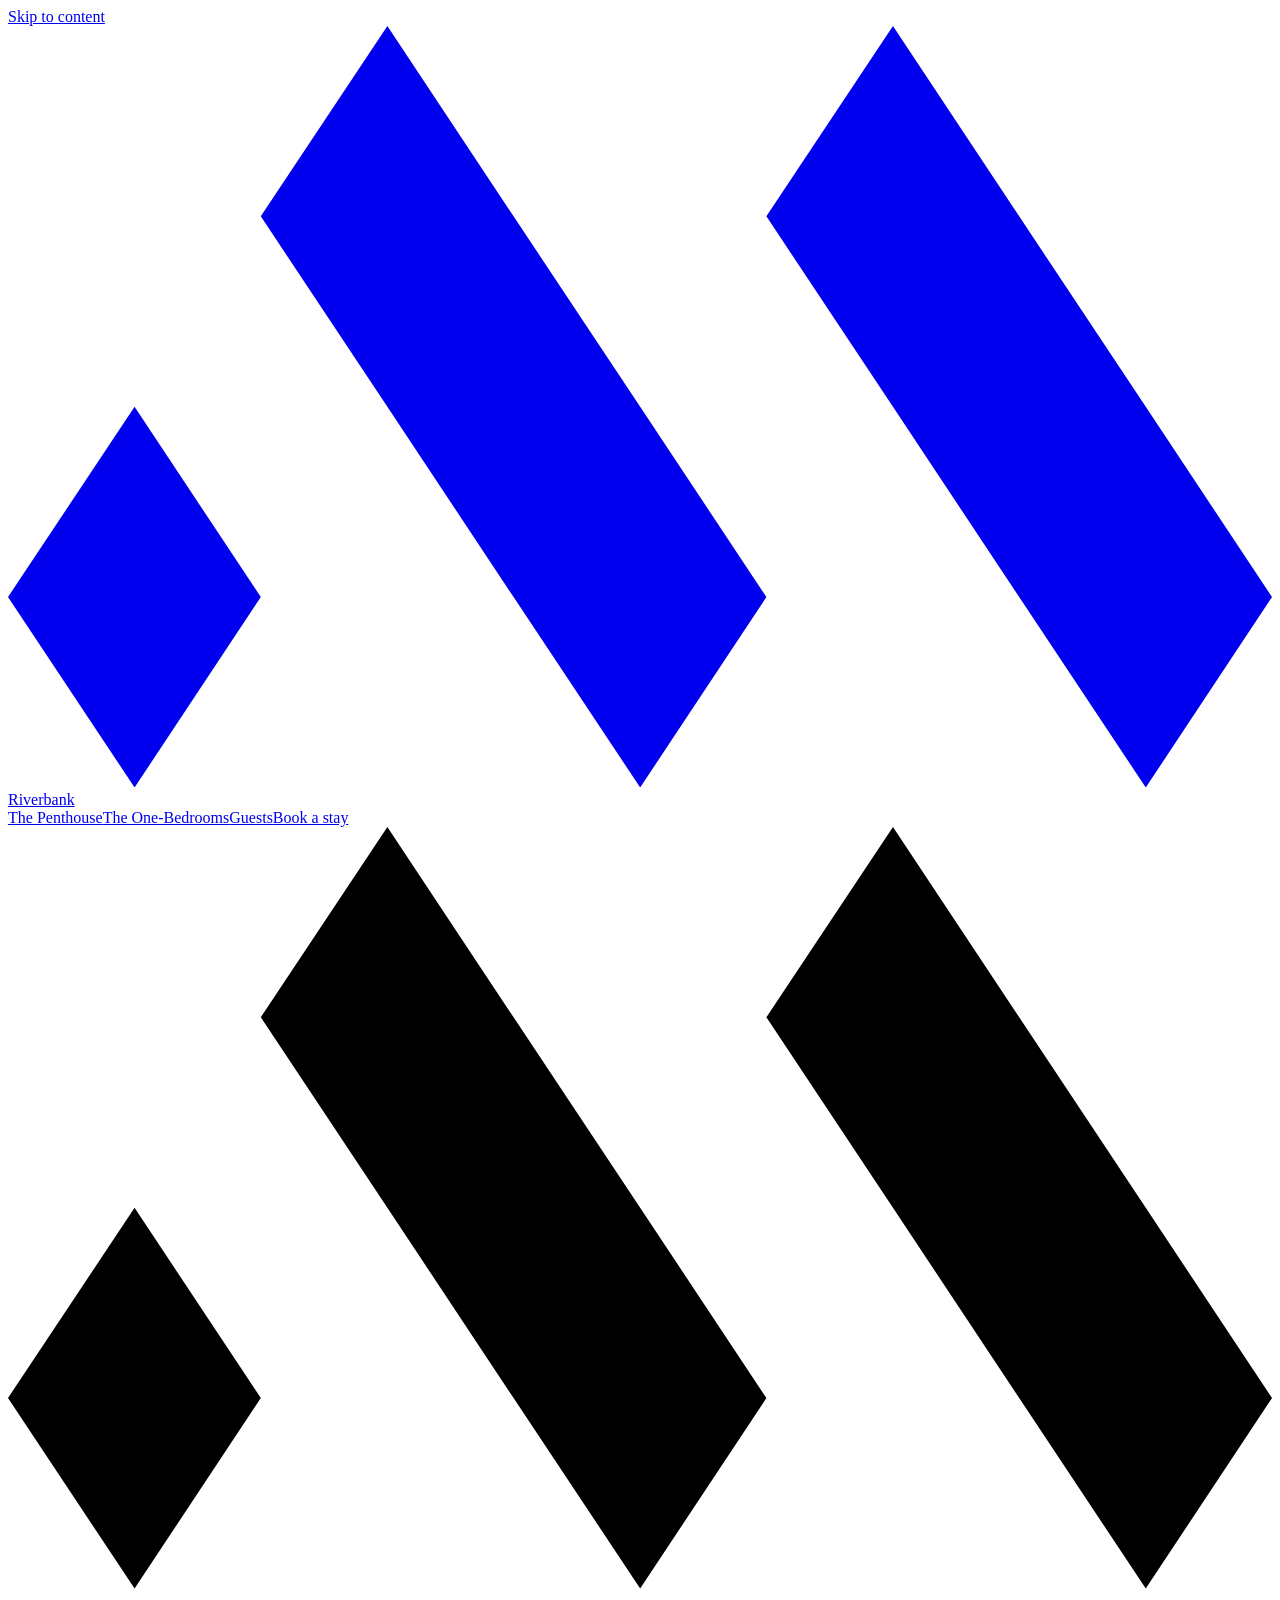
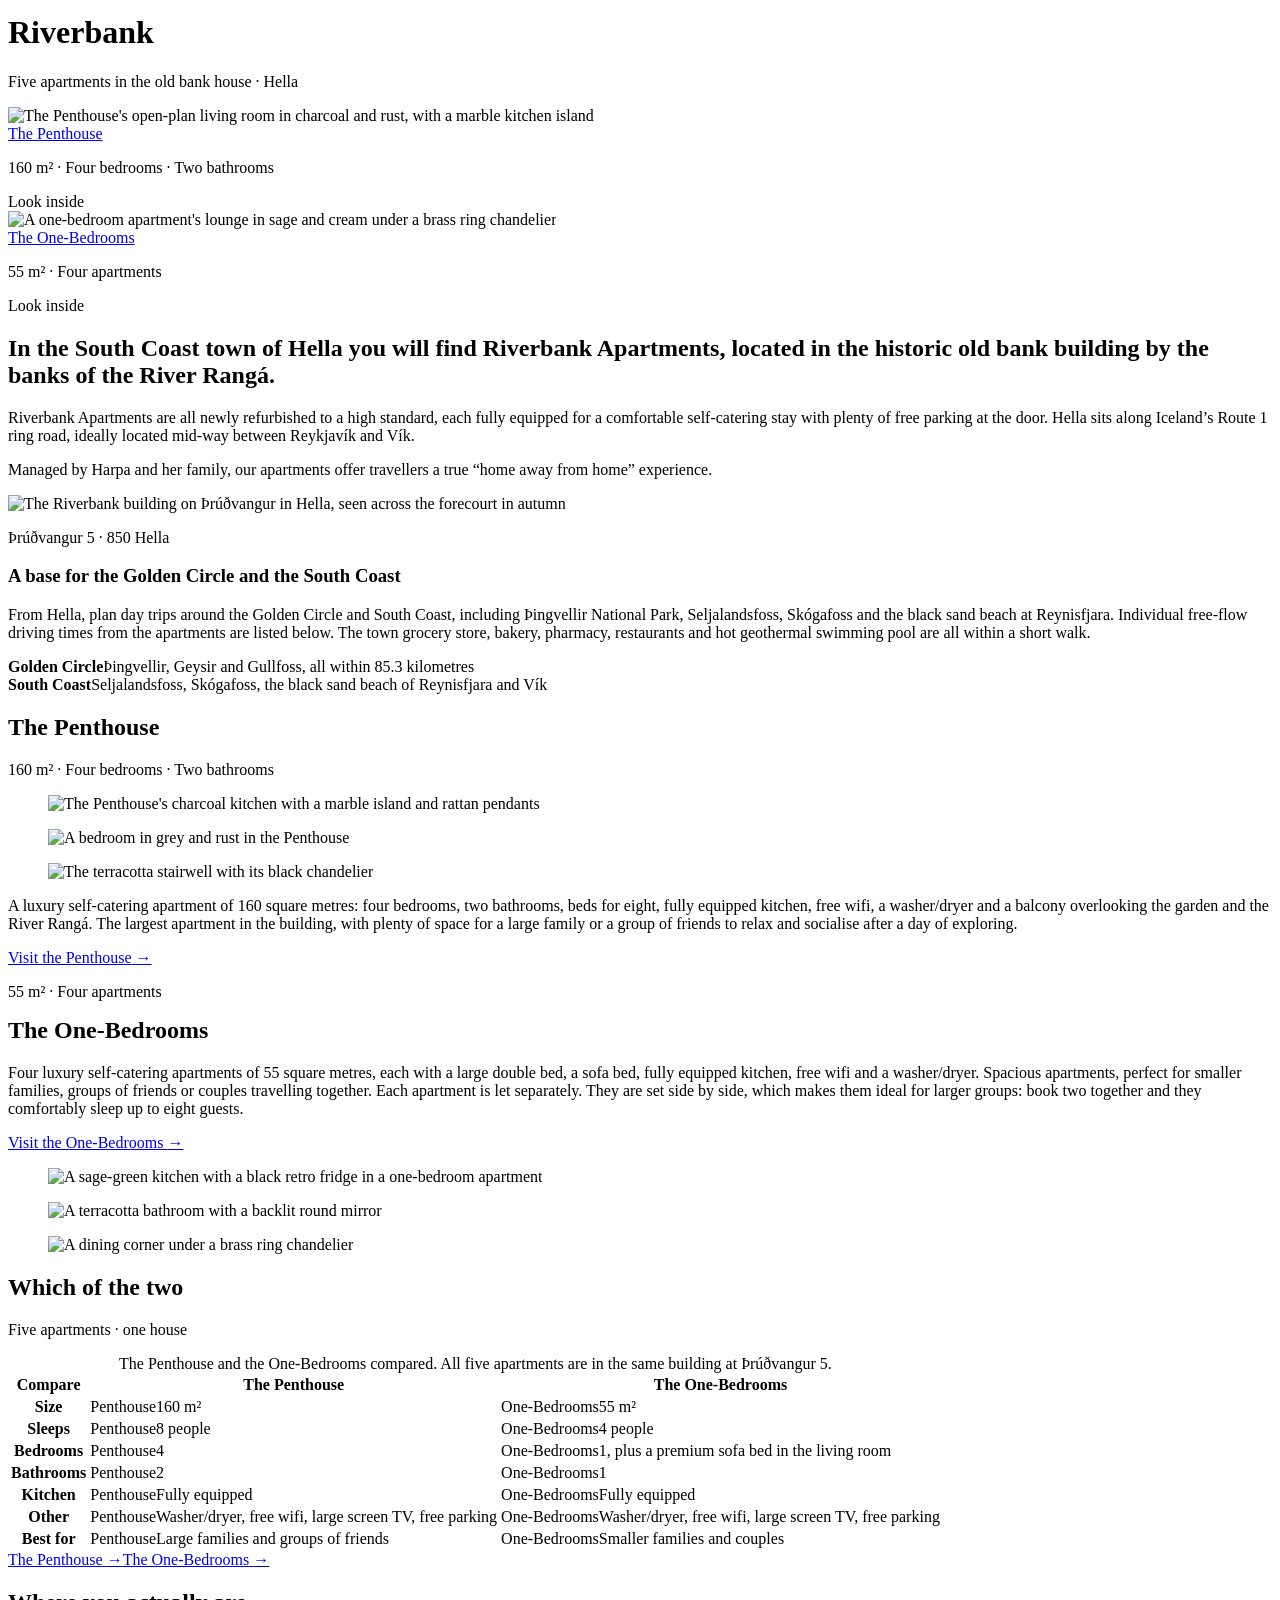
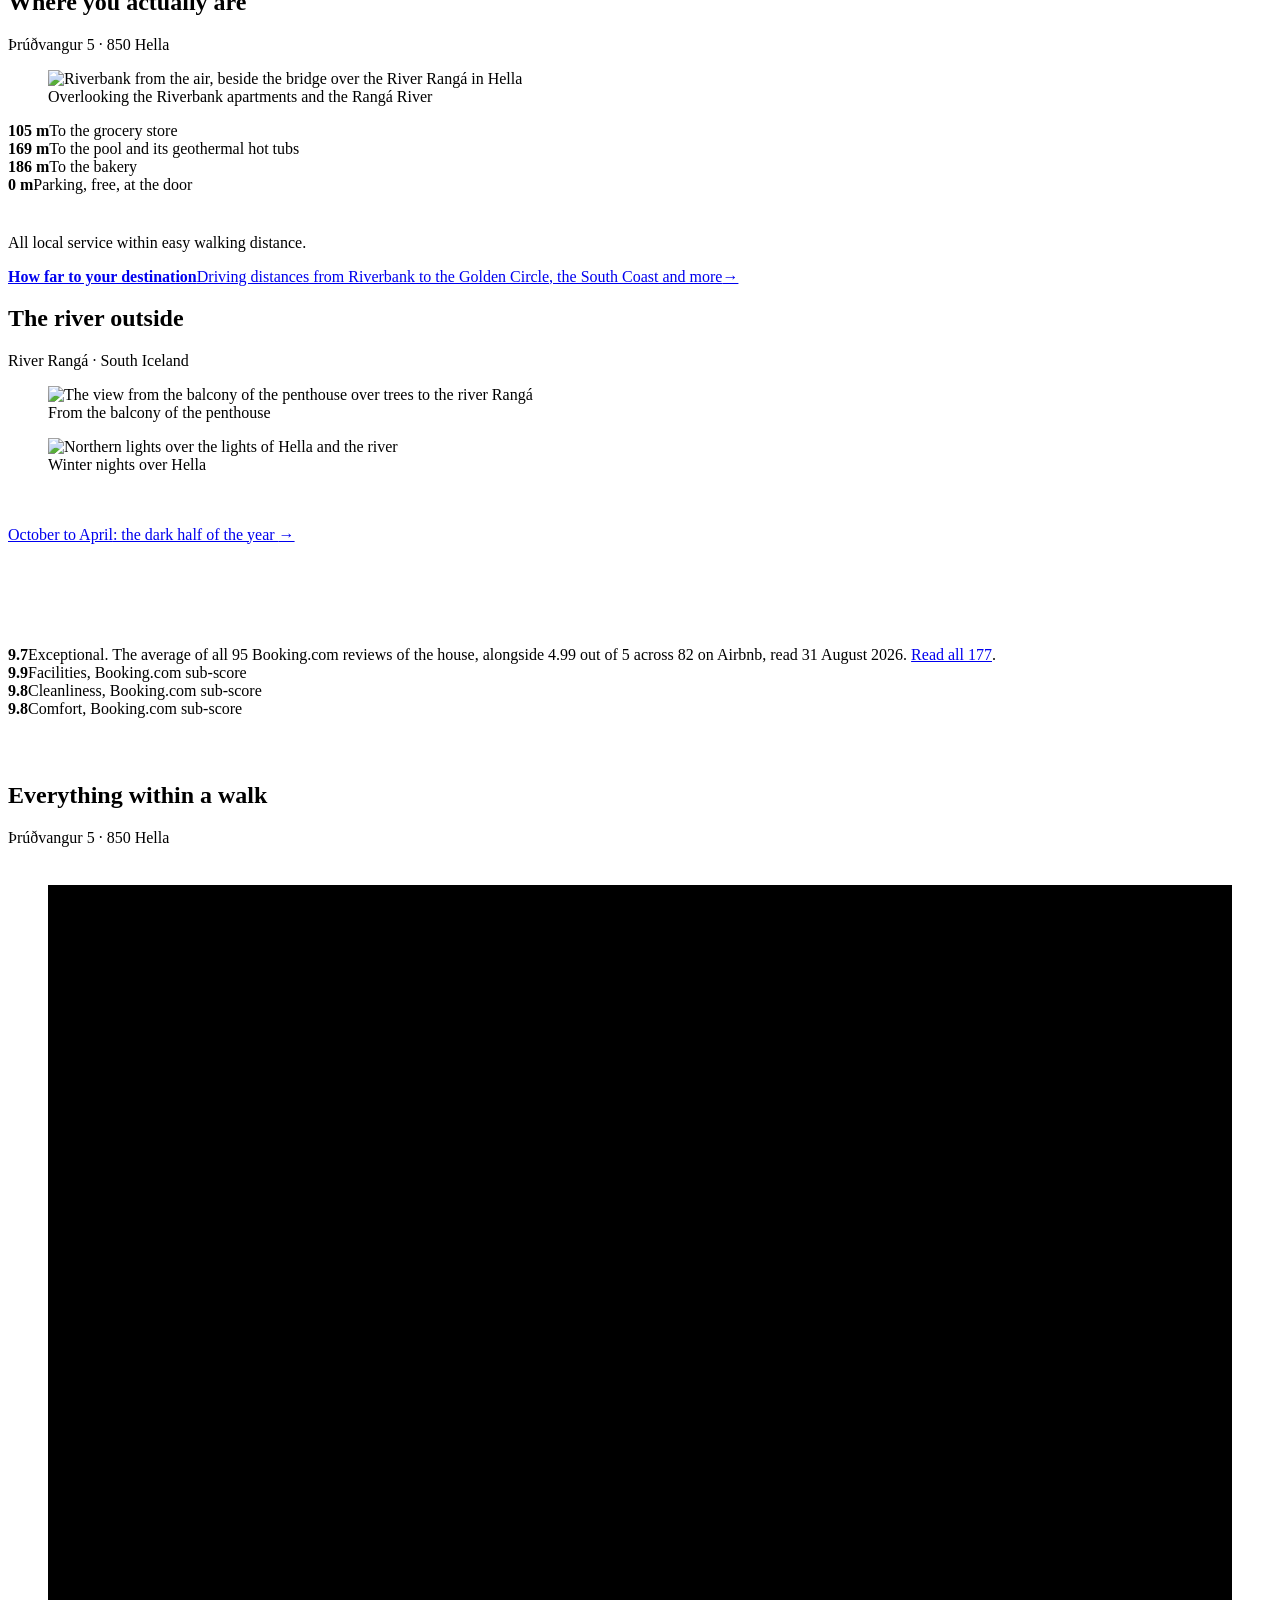
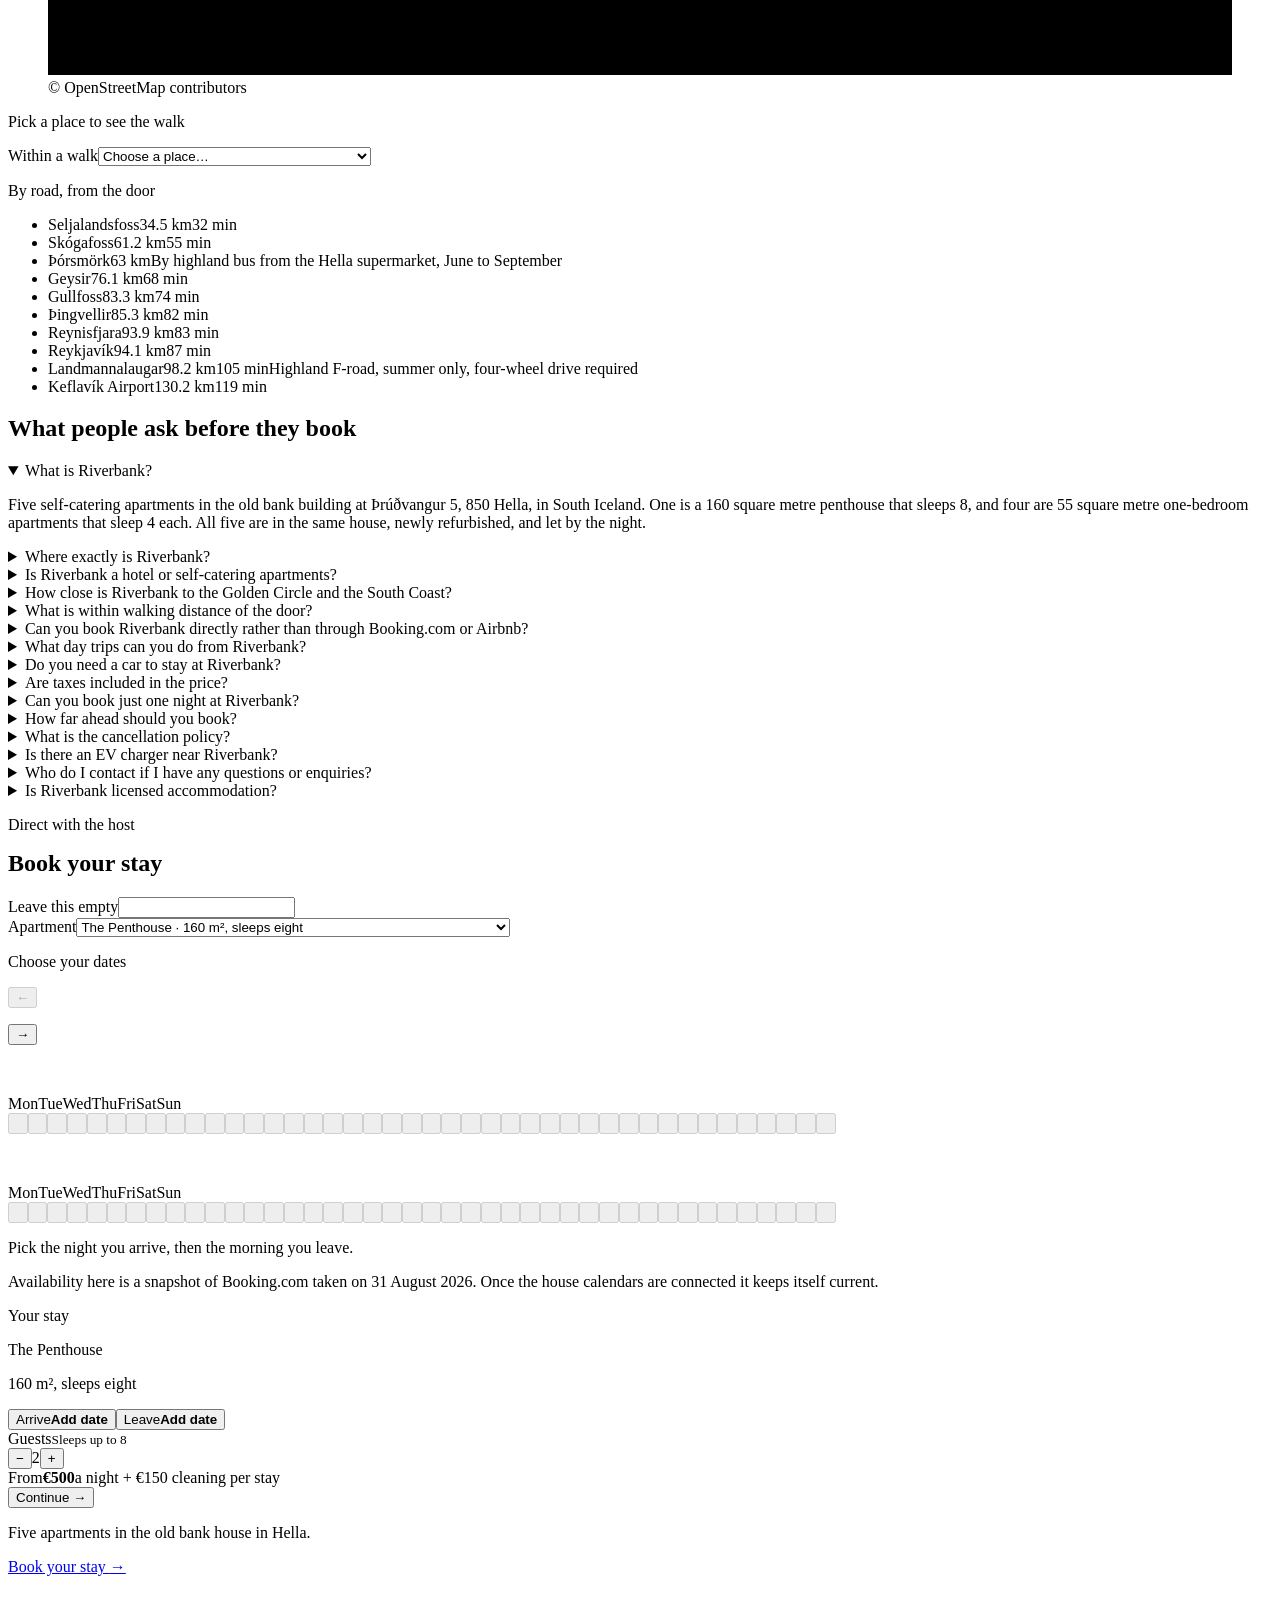
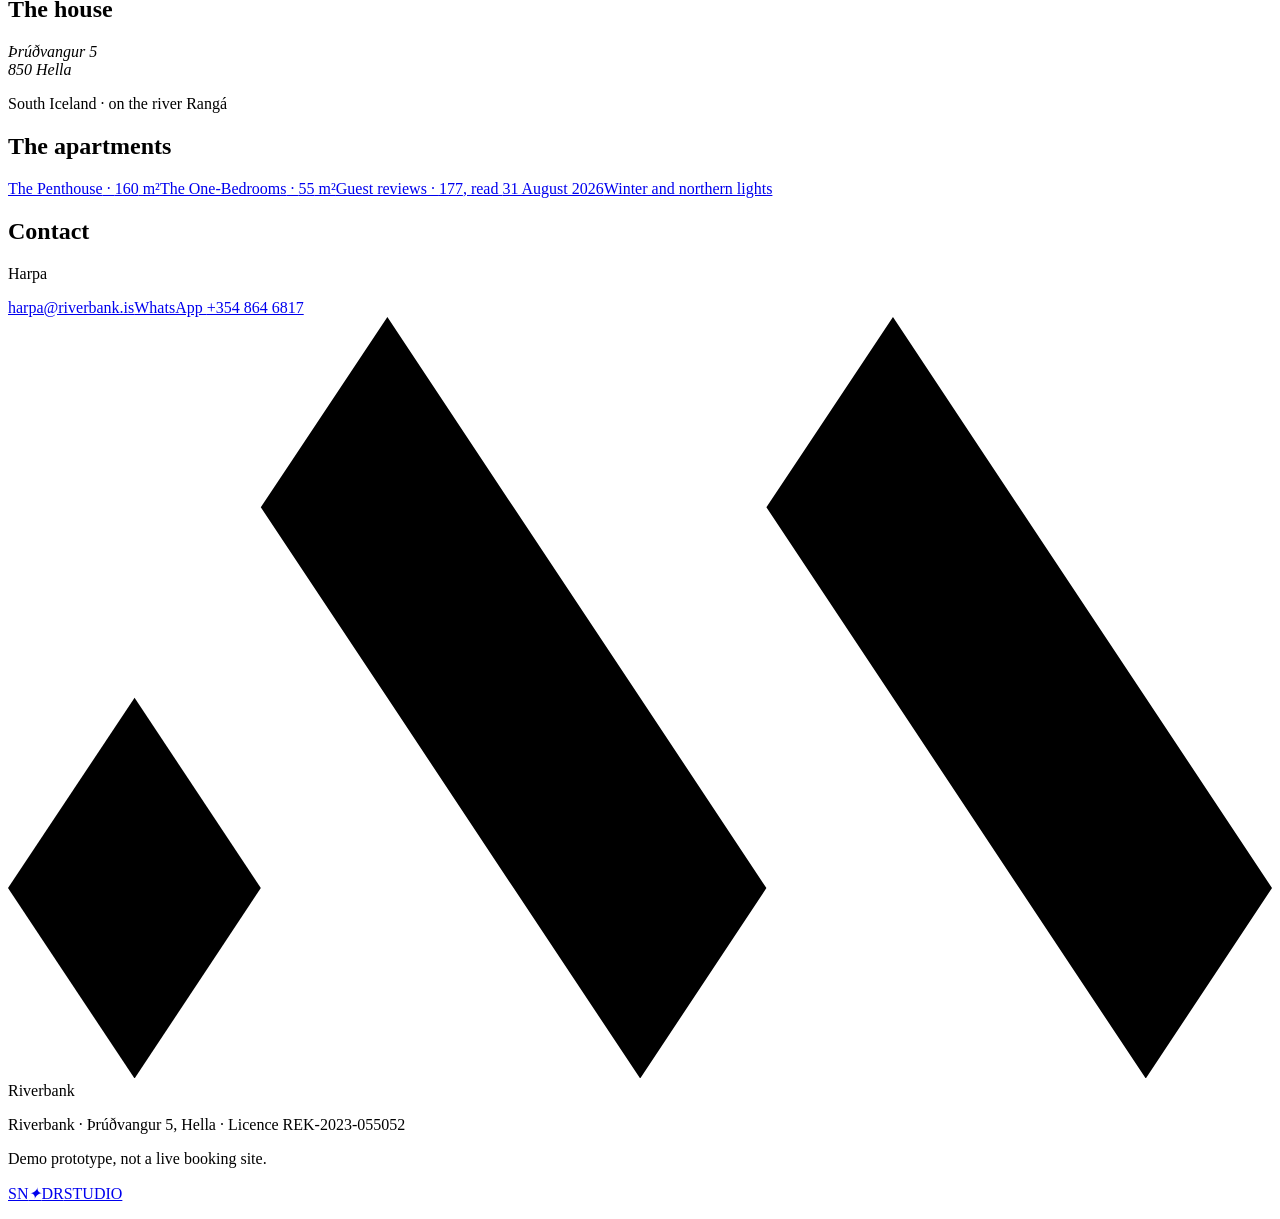
==== commit f2137dad: "Deploy 9a1ca6c (preview)" ====
--- a/index.html
+++ b/index.html
@@ -18,7 +18,7 @@
     <meta name="twitter:description" content="Five luxury self-catering apartments in Hella, a base between the Golden Circle and the South Coast. Full kitchens, sleeps 4 to 8. 9.7 on Booking.com." />
     <meta name="twitter:image" content="https://riverbank.is/assets/img/f-open.jpg" />
     <script type="application/ld+json" data-rb-route-jsonld>{"@context":"https://schema.org","@type":"LodgingBusiness","@id":"https://riverbank.is/#business","name":"Riverbank","description":"Five newly refurbished luxury self-catering apartments in the old bank building on the river Rangá in Hella, South Iceland. A base for the Golden Circle and the South Coast, with full kitchens for families and groups.","url":"https://riverbank.is","email":"harpa@riverbank.is","address":{"@type":"PostalAddress","streetAddress":"Þrúðvangur 5","postalCode":"850","addressLocality":"Hella","addressRegion":"South Iceland","addressCountry":"IS"},"geo":{"@type":"GeoCoordinates","latitude":63.8356,"longitude":-20.4023},"numberOfRooms":5,"petsAllowed":false,"legalName":"Miðás hestar ehf","taxID":"601222-0510","identifier":{"@type":"PropertyValue","propertyID":"Icelandic operating licence (rekstrarleyfi)","value":"REK-2023-055052"},"image":["https://riverbank.is/assets/img/building.jpg","https://riverbank.is/assets/img/f-open.jpg","https://riverbank.is/assets/img/river-view.jpg"],"hasMap":"https://www.openstreetmap.org/?mlat=63.8356&mlon=-20.4023#map=17/63.8356/-20.4023","potentialAction":{"@type":"ReserveAction","target":{"@type":"EntryPoint","urlTemplate":"https://riverbank.is/#book","actionPlatform":"https://schema.org/DesktopWebPlatform"},"result":{"@type":"LodgingReservation","name":"Direct booking request to the hosts"}},"amenityFeature":[{"@type":"LocationFeatureSpecification","name":"Free WiFi","value":true},{"@type":"LocationFeatureSpecification","name":"Free parking at the door","value":true},{"@type":"LocationFeatureSpecification","name":"Private kitchen","value":true},{"@type":"LocationFeatureSpecification","name":"Dishwasher","value":true},{"@type":"LocationFeatureSpecification","name":"Washer/dryer","value":true},{"@type":"LocationFeatureSpecification","name":"Air conditioning","value":true},{"@type":"LocationFeatureSpecification","name":"Flat-screen TV","value":true},{"@type":"LocationFeatureSpecification","name":"Coffee machine","value":true}],"sameAs":["https://www.booking.com/hotel/is/hella-riverbank.html","https://www.airbnb.com/rooms/1005892528131675937","https://www.airbnb.com/rooms/1414704999883862215"],"employee":[{"@type":"Person","name":"Örvar"},{"@type":"Person","name":"Harpa"}],"dateModified":"2026-09-17","priceRange":"€250 - €850","currenciesAccepted":"EUR","containsPlace":[{"@type":"Apartment","@id":"https://riverbank.is/penthouse#unit","name":"The Penthouse","url":"https://riverbank.is/penthouse","numberOfBedrooms":4,"numberOfBathroomsTotal":2,"occupancy":{"@type":"QuantitativeValue","maxValue":8},"floorSize":{"@type":"QuantitativeValue","value":160,"unitCode":"MTK"}},{"@type":"Apartment","@id":"https://riverbank.is/one-bedrooms#unit","name":"The One-Bedrooms","url":"https://riverbank.is/one-bedrooms","numberOfBedrooms":1,"numberOfBathroomsTotal":1,"occupancy":{"@type":"QuantitativeValue","maxValue":4},"floorSize":{"@type":"QuantitativeValue","value":55,"unitCode":"MTK"}}]}</script>
-    <script type="application/ld+json" data-rb-route-jsonld>{"@context":"https://schema.org","@type":"FAQPage","@id":"https://riverbank.is/#faq","mainEntity":[{"@type":"Question","name":"What is Riverbank?","acceptedAnswer":{"@type":"Answer","text":"Five self-catering apartments in the old bank building at Þrúðvangur 5, 850 Hella, in South Iceland. One is a 160 square metre penthouse that sleeps 8, and four are 55 square metre one-bedroom apartments that sleep 4 each. All five are in the same house, newly refurbished, and let by the night."}},{"@type":"Question","name":"Where exactly is Riverbank?","acceptedAnswer":{"@type":"Answer","text":"At Þrúðvangur 5 in Hella, across the street from Stracta Hótel Mosfell. Hella is a village on Route 1 in South Iceland, on the bank of the river Rangá. Reykjavík is 94 kilometres away by road and Keflavík International Airport is 135 kilometres, both on Route 1."}},{"@type":"Question","name":"Is Riverbank a hotel or self-catering apartments?","acceptedAnswer":{"@type":"Answer","text":"Self-catering apartments. Every one of the five has its own private kitchen with a dishwasher, its own bathroom and its own washer/dryer, and nothing is shared with anybody else in the house. There is no restaurant and no reception desk at Riverbank, but the hotel directly across the street serves breakfast and dinner."}},{"@type":"Question","name":"How close is Riverbank to the Golden Circle and the South Coast?","acceptedAnswer":{"@type":"Answer","text":"Hella sits between the two. Þingvellir, Geysir and Gullfoss are all within 81.3 kilometres, and Seljalandsfoss is 34.5 kilometres down Route 1, so both drives are day trips from the same apartment rather than two hotels and two nights of packing."}},{"@type":"Question","name":"What is within walking distance of the door?","acceptedAnswer":{"@type":"Answer","text":"The grocery store is 105 metres away, the bakery 186 metres, the pharmacy 183 metres, and the local geothermal swimming pool and hot tubs 169 metres. Parking is free at the door, so the car can stay where it is."}},{"@type":"Question","name":"Can you book Riverbank directly rather than through Booking.com or Airbnb?","acceptedAnswer":{"@type":"Answer","text":"Yes. The form on this page sends your booking straight to the house, and Harpa, the host, answers by email and on WhatsApp. The apartments also appear on Booking.com and Airbnb, where 177 guests have reviewed them."}},{"@type":"Question","name":"What day trips can you do from Riverbank?","acceptedAnswer":{"@type":"Answer","text":"Most of South Iceland is a day trip from Hella, in either direction. The Golden Circle is one loop to the north-west: Geysir is 76.1 kilometres away, Gullfoss 81.3 and Þingvellir 80.3. The South Coast runs east down Route 1: Seljalandsfoss is 34.5 kilometres, Skógafoss 61.2 and the black sand beach at Reynisfjara 93.9. In summer the highlands open as well, and you can leave the car at the door: highland buses stop at Kjörbúðin, the supermarket 105 metres from Riverbank. Reykjavík Excursions leaves for Þórsmörk at 08:20 and Trex at 09:10, both are in the valley by 11:15 and back in Hella between 16:30 and 18:00, and Reykjavík Excursions also runs to Landmannalaugar at 08:45, back at 18:00. Check the current timetables with the bus companies when you plan the day."}},{"@type":"Question","name":"Do you need a car to stay at Riverbank?","acceptedAnswer":{"@type":"Answer","text":"For the countryside, yes. The Golden Circle, the South Coast and the waterfalls are all drives from Hella on Route 1, and there is no airport shuttle to the village: Keflavík is 135 kilometres by road. Inside Hella you can leave the car at the door: the grocery store, the bakery, the pharmacy and the swimming pool are all a few minutes on foot."}},{"@type":"Question","name":"Are taxes included in the price?","acceptedAnswer":{"@type":"Answer","text":"Yes. The nightly rates on this site are in euros with Icelandic VAT and the accommodation tax (gistináttaskattur, 800 kr per apartment per night) already inside them. The only addition is the cleaning fee, which is shown with your quote before you send the request."}},{"@type":"Question","name":"Can you book just one night at Riverbank?","acceptedAnswer":{"@type":"Answer","text":"Yes, there is no minimum stay, so one night is fine. Several guests have written in their reviews that they wished they had stayed longer, though: Hella is a base for the Golden Circle, the waterfalls and the rest of the South Coast, and most of it is a day trip from the same apartment."}},{"@type":"Question","name":"How far ahead should you book?","acceptedAnswer":{"@type":"Answer","text":"For summer, early. Many summer bookings arrive as early as February, and the Penthouse is usually the first to go. Winter is quieter, so nights between October and April are often still free closer to the date."}},{"@type":"Question","name":"What is the cancellation policy?","acceptedAnswer":{"@type":"Answer","text":"You can cancel free of charge up to 30 days before arrival."}},{"@type":"Question","name":"Is there an EV charger near Riverbank?","acceptedAnswer":{"@type":"Answer","text":"Yes. There is a fast charger for electric cars directly across the street from the building, and parking at Riverbank itself is free."}},{"@type":"Question","name":"Who do I contact if I have any questions or enquiries?","acceptedAnswer":{"@type":"Answer","text":"Harpa, the owner. Email her at harpa@riverbank.is or send her a message on WhatsApp at +354 864 6817, and she will get back to you."}},{"@type":"Question","name":"Is Riverbank licensed accommodation?","acceptedAnswer":{"@type":"Answer","text":"Yes. Riverbank operates under Icelandic accommodation licence number REK-2023-055052."}}]}</script>
+    <script type="application/ld+json" data-rb-route-jsonld>{"@context":"https://schema.org","@type":"FAQPage","@id":"https://riverbank.is/#faq","mainEntity":[{"@type":"Question","name":"What is Riverbank?","acceptedAnswer":{"@type":"Answer","text":"Five self-catering apartments in the old bank building at Þrúðvangur 5, 850 Hella, in South Iceland. One is a 160 square metre penthouse that sleeps 8, and four are 55 square metre one-bedroom apartments that sleep 4 each. All five are in the same house, newly refurbished, and let by the night."}},{"@type":"Question","name":"Where exactly is Riverbank?","acceptedAnswer":{"@type":"Answer","text":"At Þrúðvangur 5 in Hella, across the street from Stracta Hótel Mosfell. Hella is a village on Route 1 in South Iceland, on the bank of the river Rangá. Reykjavík is 94 kilometres away by road on Route 1, and Keflavík International Airport is 130 kilometres, on Route 1 and then Route 41."}},{"@type":"Question","name":"Is Riverbank a hotel or self-catering apartments?","acceptedAnswer":{"@type":"Answer","text":"Self-catering apartments. Every one of the five has its own private kitchen with a dishwasher, its own bathroom and its own washer/dryer, and nothing is shared with anybody else in the house. There is no restaurant and no reception desk at Riverbank, but the hotel directly across the street serves breakfast and dinner."}},{"@type":"Question","name":"How close is Riverbank to the Golden Circle and the South Coast?","acceptedAnswer":{"@type":"Answer","text":"Hella sits between the two. Þingvellir, Geysir and Gullfoss are all within 86 kilometres, and Seljalandsfoss is 34.5 kilometres down Route 1, so both drives are day trips from the same apartment rather than two hotels and two nights of packing."}},{"@type":"Question","name":"What is within walking distance of the door?","acceptedAnswer":{"@type":"Answer","text":"The grocery store is 105 metres away, the bakery 186 metres, the pharmacy 183 metres, and the local geothermal swimming pool and hot tubs 169 metres. Parking is free at the door, so the car can stay where it is."}},{"@type":"Question","name":"Can you book Riverbank directly rather than through Booking.com or Airbnb?","acceptedAnswer":{"@type":"Answer","text":"Yes. The form on this page sends your booking straight to the house, and Harpa, the host, answers by email and on WhatsApp. The apartments also appear on Booking.com and Airbnb, where 177 guests have reviewed them."}},{"@type":"Question","name":"What day trips can you do from Riverbank?","acceptedAnswer":{"@type":"Answer","text":"The Golden Circle, with Þingvellir, Geysir and Gullfoss, and the South Coast waterfalls, Seljalandsfoss and Skógafoss, are both easy drives. In summer a highland bus from the supermarket down the street takes you to Þórsmörk for the day."}},{"@type":"Question","name":"Do you need a car to stay at Riverbank?","acceptedAnswer":{"@type":"Answer","text":"For the countryside, yes. The Golden Circle, the South Coast and the waterfalls are all drives from Hella on Route 1, and there is no airport shuttle to the village: Keflavík is 130 kilometres by road. Inside Hella you can leave the car at the door: the grocery store, the bakery, the pharmacy and the swimming pool are all a few minutes on foot."}},{"@type":"Question","name":"Are taxes included in the price?","acceptedAnswer":{"@type":"Answer","text":"Yes. The nightly rates on this site are in euros with Icelandic VAT and the accommodation tax (gistináttaskattur, 800 kr per apartment per night) already inside them. The only addition is the cleaning fee, which is shown with your quote before you send the request."}},{"@type":"Question","name":"Can you book just one night at Riverbank?","acceptedAnswer":{"@type":"Answer","text":"Yes, there is no minimum stay, so one night is fine. Several guests have written in their reviews that they wished they had stayed longer, though: Hella is a base for the Golden Circle, the waterfalls and the rest of the South Coast, and most of it is a day trip from the same apartment."}},{"@type":"Question","name":"How far ahead should you book?","acceptedAnswer":{"@type":"Answer","text":"For summer, early. Many summer bookings arrive as early as February, and the Penthouse is usually the first to go. Winter is quieter, so nights between October and April are often still free closer to the date."}},{"@type":"Question","name":"What is the cancellation policy?","acceptedAnswer":{"@type":"Answer","text":"You can cancel free of charge up to 30 days before arrival."}},{"@type":"Question","name":"Is there an EV charger near Riverbank?","acceptedAnswer":{"@type":"Answer","text":"Yes. There is a fast charger for electric cars directly across the street from the building, and parking at Riverbank itself is free."}},{"@type":"Question","name":"Who do I contact if I have any questions or enquiries?","acceptedAnswer":{"@type":"Answer","text":"Harpa, the owner. Email her at harpa@riverbank.is or send her a message on WhatsApp at +354 864 6817, and she will get back to you."}},{"@type":"Question","name":"Is Riverbank licensed accommodation?","acceptedAnswer":{"@type":"Answer","text":"Yes. Riverbank operates under Icelandic accommodation licence number REK-2023-055052."}}]}</script>
 <link rel="icon" href="/riverbank-preview/favicon.ico" sizes="any" />
 <link rel="icon" type="image/png" href="/riverbank-preview/favicon-32.png" />
 <link rel="apple-touch-icon" href="/riverbank-preview/apple-touch-icon.png" />
@@ -70,12 +70,12 @@
   });
 })();
 </script>
-  <script type="module" crossorigin src="/riverbank-preview/assets/index-B_ao0yRI.js"></script>
+  <script type="module" crossorigin src="/riverbank-preview/assets/index-BX8RiRmT.js"></script>
   <link rel="modulepreload" crossorigin href="/riverbank-preview/assets/react-BgHzHa_s.js">
   <link rel="modulepreload" crossorigin href="/riverbank-preview/assets/gsap-SFc2wnMY.js">
-  <link rel="stylesheet" crossorigin href="/riverbank-preview/assets/index-DGzWA0Pv.css">
+  <link rel="stylesheet" crossorigin href="/riverbank-preview/assets/index-BW7WMrkY.css">
 </head>
 <body>
-<div id="root"><a class="rb-skip" href="#main">Skip to content</a><div class="rb-awning" aria-hidden="true"></div><nav class="rb-nav" aria-label="Main"><a class="rb-brand" href="/riverbank-preview"><svg class="rb-brand-mark" viewBox="0 0 3685 2220" fill="currentColor" aria-hidden="true" focusable="false"><path d="M0 1665 L369 2220 L737 1665 L369 1110 Z"></path><path d="M1474 555 L1106 0 L737 555 L1106 1110 L1474 1665 L1843 2220 L2211 1665 L1843 1110 Z"></path><path d="M3317 1110 L2948 555 L2580 0 L2211 555 L2580 1110 L2948 1665 L3317 2220 L3685 1665 Z"></path></svg>Riverbank</a><div class="rb-nav-links"><a class="" href="/riverbank-preview/penthouse">The Penthouse</a><a class="" href="/riverbank-preview/one-bedrooms">The One-Bedrooms</a><a class="" href="/riverbank-preview/guests">Guests</a><a class="rb-book" href="/riverbank-preview#book">Book a stay</a></div></nav><div class="rb-x is-idle" aria-hidden="true"><span class="rb-x-panel"></span><span class="rb-x-panel"></span></div><div class="rb-page"><div class="rb-load" aria-hidden="true"><span class="rb-load-panel"></span><span class="rb-load-panel"></span><span class="rb-load-line"><i></i></span></div><main id="main"><header class="rb-doors" aria-label="Two ways to stay"><div class="rb-hero-mark"><div><svg class="rb-hero-glyph" viewBox="0 0 3685 2220" fill="currentColor" aria-hidden="true" focusable="false"><path d="M0 1665 L369 2220 L737 1665 L369 1110 Z"></path><path d="M1474 555 L1106 0 L737 555 L1106 1110 L1474 1665 L1843 2220 L2211 1665 L1843 1110 Z"></path><path d="M3317 1110 L2948 555 L2580 0 L2211 555 L2580 1110 L2948 1665 L3317 2220 L3685 1665 Z"></path></svg><h1>Riverbank</h1><p>Five apartments in the old bank house · <!-- -->Hella</p></div></div><div class="rb-door"><div class="rb-door-media" style="--focal:56% 55%"><picture><source type="image/webp" srcSet="/riverbank-preview/assets/img/w/f-open-480.webp?v=17de4e5f 480w, /riverbank-preview/assets/img/w/f-open-768.webp?v=526d7273 768w, /riverbank-preview/assets/img/w/f-open-1080.webp?v=9fb9206a 1080w, /riverbank-preview/assets/img/w/f-open-1440.webp?v=0a1bf2f4 1440w, /riverbank-preview/assets/img/w/f-open-2048.webp?v=7726acd8 2048w, /riverbank-preview/assets/img/w/f-open-2880.webp?v=e0e667d0 2880w" sizes="(hover: hover) and (pointer: fine) 60vw, 50vw"/><img src="/riverbank-preview/assets/img/f-open.jpg?v=5046d0c2" alt="The Penthouse&#x27;s open-plan living room in charcoal and rust, with a marble kitchen island" width="3276" height="2185" decoding="sync" fetchpriority="high"/></picture></div><a class="rb-door-cover" tabindex="-1" aria-hidden="true" href="/riverbank-preview/penthouse"></a><div class="rb-door-inner"><a class="rb-door-link" href="/riverbank-preview/penthouse"><span class="rb-door-name">The Penthouse</span></a><p class="rb-door-loc">160 m² · Four bedrooms · Two bathrooms</p><span class="rb-door-peek" aria-hidden="true">Look inside</span></div></div><div class="rb-door"><div class="rb-door-media" style="--focal:44% 52%"><picture><source type="image/webp" srcSet="/riverbank-preview/assets/img/w/o-lounge-480.webp?v=47e8d51c 480w, /riverbank-preview/assets/img/w/o-lounge-768.webp?v=c0eb99a2 768w, /riverbank-preview/assets/img/w/o-lounge-1080.webp?v=41d69278 1080w, /riverbank-preview/assets/img/w/o-lounge-1440.webp?v=545152f1 1440w, /riverbank-preview/assets/img/w/o-lounge-2048.webp?v=838c81fe 2048w, /riverbank-preview/assets/img/w/o-lounge-2880.webp?v=931197fb 2880w" sizes="(hover: hover) and (pointer: fine) 60vw, 50vw"/><img src="/riverbank-preview/assets/img/o-lounge.jpg?v=f1894d25" alt="A one-bedroom apartment&#x27;s lounge in sage and cream under a brass ring chandelier" width="3277" height="2186" loading="lazy" decoding="async"/></picture></div><a class="rb-door-cover" tabindex="-1" aria-hidden="true" href="/riverbank-preview/one-bedrooms"></a><div class="rb-door-inner"><a class="rb-door-link" href="/riverbank-preview/one-bedrooms"><span class="rb-door-name">The One-Bedrooms</span></a><p class="rb-door-loc">55 m² · Four apartments</p><span class="rb-door-peek" aria-hidden="true">Look inside</span></div></div></header><section class="rb-section rb-statement" aria-label="About the house"><div class="rb-wrap"><h2 class="rb-display rb-lines">In the South Coast town of Hella you will find Riverbank Apartments, located in the historic old bank building by the banks of the River Rangá.</h2><p class="rb-body rb-rise">Riverbank Apartments are all newly refurbished to a high standard, each fully equipped for a comfortable self-catering stay with plenty of free parking at the door. Hella sits along Iceland’s Route 1 ring road, ideally located mid-way between Reykjavík and Vík.</p><p class="rb-body rb-rise rb-statement-host">Managed by Harpa and her family, our apartments offer travellers a true “home away from home” experience.</p></div></section><section class="rb-band rb-navdark" id="house" aria-label="The building"><div class="rb-band-media"><picture><source type="image/webp" srcSet="/riverbank-preview/assets/img/w/building-480.webp?v=8edaaf42 480w, /riverbank-preview/assets/img/w/building-768.webp?v=67dac98c 768w, /riverbank-preview/assets/img/w/building-1080.webp?v=78e3ad27 1080w, /riverbank-preview/assets/img/w/building-1440.webp?v=8ae78e1d 1440w, /riverbank-preview/assets/img/w/building-2048.webp?v=416f87b3 2048w, /riverbank-preview/assets/img/w/building-2880.webp?v=fd502dcc 2880w" sizes="100vw"/><img src="/riverbank-preview/assets/img/building.jpg?v=5fa2ff70" alt="The Riverbank building on Þrúðvangur in Hella, seen across the forecourt in autumn" width="3101" height="2652" loading="lazy" decoding="async"/></picture></div><div class="rb-band-panel"><p class="rb-caps">Þrúðvangur 5<!-- --> · <!-- -->850<!-- --> <!-- -->Hella</p><h3>A base for the Golden Circle and the South Coast</h3><p>From Hella, plan day trips around the Golden Circle and South Coast, including Þingvellir National Park, Seljalandsfoss, Skógafoss and the black sand beach at Reynisfjara. Individual free-flow driving times from the apartments are listed below. The town grocery store, bakery, pharmacy, restaurants and hot geothermal swimming pool are all within a short walk.</p><div class="rb-band-meta"><div><strong>Golden Circle</strong>Þingvellir, Geysir and Gullfoss, all within <!-- -->81.3<!-- --> kilometres</div><div><strong>South Coast</strong>Seljalandsfoss, Skógafoss, the black sand beach of Reynisfjara and Vík</div></div></div></section><section class="rb-section rb-dark rb-navdark" id="penthouse" aria-label="The Penthouse"><div class="rb-wrap"><div class="rb-rule-head"><h2 class="rb-h2 rb-lines">The Penthouse</h2><p class="rb-caps rb-mute">160 m² · Four bedrooms · Two bathrooms</p></div><div class="rb-split"><div class="rb-split-photos"><figure class="rb-frame" data-reveal="true"><picture><source type="image/webp" srcSet="/riverbank-preview/assets/img/w/f-kitchen-480.webp?v=f77655d1 480w, /riverbank-preview/assets/img/w/f-kitchen-768.webp?v=8980247d 768w, /riverbank-preview/assets/img/w/f-kitchen-1080.webp?v=0df29b2a 1080w, /riverbank-preview/assets/img/w/f-kitchen-1440.webp?v=09a6eeea 1440w, /riverbank-preview/assets/img/w/f-kitchen-2048.webp?v=44d38188 2048w" sizes="(max-width: 840px) 92vw, 62vw"/><img src="/riverbank-preview/assets/img/f-kitchen.jpg?v=6e85ad14" alt="The Penthouse&#x27;s charcoal kitchen with a marble island and rattan pendants" width="2831" height="1888" loading="lazy" decoding="async"/></picture></figure><figure class="rb-frame" data-reveal="true"><picture><source type="image/webp" srcSet="/riverbank-preview/assets/img/w/f-bed2-480.webp?v=845febc9 480w, /riverbank-preview/assets/img/w/f-bed2-768.webp?v=fa4b2603 768w, /riverbank-preview/assets/img/w/f-bed2-1080.webp?v=54939309 1080w, /riverbank-preview/assets/img/w/f-bed2-1440.webp?v=57fae040 1440w, /riverbank-preview/assets/img/w/f-bed2-2048.webp?v=9a70cd87 2048w" sizes="(max-width: 840px) 52vw, 27vw"/><img src="/riverbank-preview/assets/img/f-bed2.jpg?v=1ba6b4b5" alt="A bedroom in grey and rust in the Penthouse" width="3277" height="2186" loading="lazy" decoding="async"/></picture></figure><figure class="rb-frame" data-reveal="true"><picture><source type="image/webp" srcSet="/riverbank-preview/assets/img/w/f-stair-ch-480.webp?v=9f1e52d8 480w, /riverbank-preview/assets/img/w/f-stair-ch-768.webp?v=35c2ab08 768w, /riverbank-preview/assets/img/w/f-stair-ch-1080.webp?v=96062b08 1080w, /riverbank-preview/assets/img/w/f-stair-ch-1440.webp?v=83dd6b93 1440w, /riverbank-preview/assets/img/w/f-stair-ch-2048.webp?v=d3640a05 2048w" sizes="(max-width: 840px) 52vw, 27vw"/><img src="/riverbank-preview/assets/img/f-stair-ch.jpg?v=0ef48922" alt="The terracotta stairwell with its black chandelier" width="3277" height="2186" loading="lazy" decoding="async"/></picture></figure></div><div class="rb-split-copy"><p class="rb-body rb-rise">A luxury self-catering apartment of 160 square metres: four bedrooms, two bathrooms, beds for eight, fully equipped kitchen, free wifi, a washer/dryer and a balcony overlooking the garden and the River Rangá. The largest apartment in the building, with plenty of space for a large family or a group of friends to relax and socialise after a day of exploring.</p><div class="rb-cta-row rb-rise"><a class="rb-btn rb-btn-ghost" href="/riverbank-preview/penthouse">Visit <!-- -->the Penthouse<!-- --> <span class="rb-btn-ico" aria-hidden="true">→</span></a></div></div></div></div></section><section class="rb-section" id="one-bedrooms" aria-label="The One-Bedrooms"><div class="rb-wrap"><div class="rb-offset"><div class="rb-offset-copy"><p class="rb-caps rb-mute">55 m² · Four apartments</p><h2 class="rb-h2 rb-lines" style="margin-top:10px">The One-Bedrooms</h2><p class="rb-body rb-rise" style="margin-top:20px">Four luxury self-catering apartments of 55 square metres, each with a large double bed, a sofa bed, fully equipped kitchen, free wifi and a washer/dryer. Spacious apartments, perfect for smaller families, groups of friends or couples travelling together. Each apartment is let separately. They are set side by side, which makes them ideal for larger groups: book two together and they comfortably sleep up to eight guests.</p><div class="rb-cta-row rb-on-light rb-rise"><a class="rb-btn rb-btn-solid" href="/riverbank-preview/one-bedrooms">Visit the One-Bedrooms <span class="rb-btn-ico" aria-hidden="true">→</span></a></div></div><figure class="rb-frame rb-offset-a" data-reveal="true"><picture><source type="image/webp" srcSet="/riverbank-preview/assets/img/w/o-kitchen-480.webp?v=3880ccc7 480w, /riverbank-preview/assets/img/w/o-kitchen-768.webp?v=b92d2adb 768w, /riverbank-preview/assets/img/w/o-kitchen-1080.webp?v=616107a4 1080w, /riverbank-preview/assets/img/w/o-kitchen-1440.webp?v=c6524bf8 1440w, /riverbank-preview/assets/img/w/o-kitchen-2048.webp?v=a53a9574 2048w" sizes="(max-width: 840px) 92vw, 62vw"/><img src="/riverbank-preview/assets/img/o-kitchen.jpg?v=00330837" alt="A sage-green kitchen with a black retro fridge in a one-bedroom apartment" width="3277" height="2186" loading="lazy" decoding="async"/></picture></figure><div class="rb-offset-row2"><figure class="rb-frame" data-reveal="true"><picture><source type="image/webp" srcSet="/riverbank-preview/assets/img/w/o-bath-480.webp?v=2b810d5f 480w, /riverbank-preview/assets/img/w/o-bath-768.webp?v=2be602ba 768w, /riverbank-preview/assets/img/w/o-bath-1080.webp?v=7d18a1a6 1080w, /riverbank-preview/assets/img/w/o-bath-1440.webp?v=54f45409 1440w, /riverbank-preview/assets/img/w/o-bath-2048.webp?v=f43e50f6 2048w" sizes="(max-width: 840px) 52vw, 27vw"/><img src="/riverbank-preview/assets/img/o-bath.jpg?v=23bbc4bd" alt="A terracotta bathroom with a backlit round mirror" width="3277" height="2186" loading="lazy" decoding="async"/></picture></figure><figure class="rb-frame" data-reveal="true"><picture><source type="image/webp" srcSet="/riverbank-preview/assets/img/w/o-dining-480.webp?v=d91eb028 480w, /riverbank-preview/assets/img/w/o-dining-768.webp?v=2c8562b8 768w, /riverbank-preview/assets/img/w/o-dining-1080.webp?v=aa2e5abe 1080w, /riverbank-preview/assets/img/w/o-dining-1440.webp?v=a494271c 1440w, /riverbank-preview/assets/img/w/o-dining-2048.webp?v=f762151e 2048w" sizes="(max-width: 840px) 52vw, 27vw"/><img src="/riverbank-preview/assets/img/o-dining.jpg?v=42d5e6d1" alt="A dining corner under a brass ring chandelier" width="3277" height="2186" loading="lazy" decoding="async"/></picture></figure></div></div></div></section><section class="rb-section" id="compare" aria-label="The two apartments compared"><div class="rb-wrap"><div class="rb-rule-head"><h2 class="rb-h2 rb-lines">Which of the two</h2><p class="rb-caps rb-mute">Five apartments · one house</p></div><div class="rb-cmp-scroll"><table class="rb-cmp" role="table"><caption class="rb-cmp-cap">The Penthouse and the One-Bedrooms compared. All five apartments are in the same building at <!-- -->Þrúðvangur 5<!-- -->.</caption><thead role="rowgroup"><tr role="row"><th scope="col" role="columnheader"><span class="rb-caps rb-mute">Compare</span></th><th scope="col" role="columnheader">The Penthouse</th><th scope="col" role="columnheader">The One-Bedrooms</th></tr></thead><tbody role="rowgroup"><tr role="row"><th scope="row" role="rowheader">Size</th><td role="cell"><span class="rb-cmp-u" aria-hidden="true">Penthouse</span>160 m²</td><td role="cell"><span class="rb-cmp-u" aria-hidden="true">One-Bedrooms</span>55 m²</td></tr><tr role="row"><th scope="row" role="rowheader">Sleeps</th><td role="cell"><span class="rb-cmp-u" aria-hidden="true">Penthouse</span>8 people</td><td role="cell"><span class="rb-cmp-u" aria-hidden="true">One-Bedrooms</span>4 people</td></tr><tr role="row"><th scope="row" role="rowheader">Bedrooms</th><td role="cell"><span class="rb-cmp-u" aria-hidden="true">Penthouse</span>4</td><td role="cell"><span class="rb-cmp-u" aria-hidden="true">One-Bedrooms</span>1, plus a premium sofa bed in the living room</td></tr><tr role="row"><th scope="row" role="rowheader">Bathrooms</th><td role="cell"><span class="rb-cmp-u" aria-hidden="true">Penthouse</span>2</td><td role="cell"><span class="rb-cmp-u" aria-hidden="true">One-Bedrooms</span>1</td></tr><tr role="row"><th scope="row" role="rowheader">Kitchen</th><td role="cell"><span class="rb-cmp-u" aria-hidden="true">Penthouse</span>Fully equipped</td><td role="cell"><span class="rb-cmp-u" aria-hidden="true">One-Bedrooms</span>Fully equipped</td></tr><tr role="row"><th scope="row" role="rowheader">Other</th><td role="cell"><span class="rb-cmp-u" aria-hidden="true">Penthouse</span>Washer/dryer, free wifi, large screen TV, free parking</td><td role="cell"><span class="rb-cmp-u" aria-hidden="true">One-Bedrooms</span>Washer/dryer, free wifi, large screen TV, free parking</td></tr><tr role="row"><th scope="row" role="rowheader">Best for</th><td role="cell"><span class="rb-cmp-u" aria-hidden="true">Penthouse</span>Large families and groups of friends</td><td role="cell"><span class="rb-cmp-u" aria-hidden="true">One-Bedrooms</span>Smaller families and couples</td></tr></tbody></table></div><div class="rb-cta-row rb-on-light rb-rise rb-cmp-ctas"><a class="rb-btn rb-btn-solid" href="/riverbank-preview/penthouse">The Penthouse<!-- --> <span class="rb-btn-ico" aria-hidden="true">→</span></a><a class="rb-btn rb-btn-line" href="/riverbank-preview/one-bedrooms">The One-Bedrooms<!-- --> <span class="rb-btn-ico" aria-hidden="true">→</span></a></div></div></section><section class="rb-section rb-dark rb-navdark" id="where" aria-label="Where Riverbank is"><div class="rb-wrap"><div class="rb-rule-head"><h2 class="rb-h2 rb-lines">Where you actually are</h2><p class="rb-caps rb-mute">Þrúðvangur 5<!-- --> · <!-- -->850<!-- --> <!-- -->Hella</p></div><figure class="rb-where-aerial"><div class="rb-frame" data-reveal="true"><picture><source type="image/webp" srcSet="/riverbank-preview/assets/img/w/aerial-480.webp?v=bccc2089 480w, /riverbank-preview/assets/img/w/aerial-768.webp?v=806af883 768w, /riverbank-preview/assets/img/w/aerial-1080.webp?v=8d4c435c 1080w, /riverbank-preview/assets/img/w/aerial-1440.webp?v=7fccb88b 1440w, /riverbank-preview/assets/img/w/aerial-2048.webp?v=abe8c42e 2048w, /riverbank-preview/assets/img/w/aerial-2880.webp?v=5a5e4e50 2880w" sizes="100vw"/><img src="/riverbank-preview/assets/img/aerial.jpg?v=84ecf349" alt="Riverbank from the air, beside the bridge over the River Rangá in Hella" width="4032" height="2268" loading="lazy" decoding="async"/></picture></div><figcaption>Overlooking the Riverbank apartments and the Rangá River</figcaption></figure><div class="rb-specs rb-rise"><div class="rb-spec"><strong>105<!-- --> m</strong><span>To the grocery store</span></div><div class="rb-spec"><strong>169<!-- --> m</strong><span>To the pool and its geothermal hot tubs</span></div><div class="rb-spec"><strong>186<!-- --> m</strong><span>To the bakery</span></div><div class="rb-spec"><strong>0 m</strong><span>Parking, free, at the door</span></div></div><p class="rb-body rb-rise" style="max-width:58ch;margin-top:clamp(26px,3.4vw,40px)">All local service within easy walking distance.</p><a class="rb-trip-link rb-rise" href="/riverbank-preview/winter#distances"><span class="rb-trip-link-copy"><strong>How far to your destination</strong><span>Driving distances from Riverbank to the Golden Circle, the South Coast and more</span></span><span class="rb-trip-link-ico" aria-hidden="true">→</span></a></div></section><section class="rb-section rb-dark rb-navdark" aria-label="Hella and the river" style="padding-bottom:clamp(60px,8vw,120px)"><div class="rb-wrap"><div class="rb-rule-head"><h2 class="rb-h2 rb-lines">The river outside</h2><p class="rb-caps rb-mute">River Rangá · South Iceland</p></div></div><div class="rb-strip"><figure><div class="rb-frame" data-reveal="true"><picture><source type="image/webp" srcSet="/riverbank-preview/assets/img/w/river-view-480.webp?v=4b77f500 480w, /riverbank-preview/assets/img/w/river-view-768.webp?v=bd37fb25 768w, /riverbank-preview/assets/img/w/river-view-1080.webp?v=046d0491 1080w, /riverbank-preview/assets/img/w/river-view-1440.webp?v=76e75744 1440w, /riverbank-preview/assets/img/w/river-view-2048.webp?v=54562c67 2048w" sizes="(max-width: 840px) 92vw, 62vw"/><img src="/riverbank-preview/assets/img/river-view.jpg?v=a3f1a33d" alt="The view from the balcony of the penthouse over trees to the river Rangá" width="3000" height="2000" loading="lazy" decoding="async"/></picture></div><figcaption>From the balcony of the penthouse</figcaption></figure><figure><div class="rb-frame" data-reveal="true"><div class="rb-cine"><picture><source type="image/webp" srcSet="/riverbank-preview/assets/img/w/aurora-town-480.webp?v=bcd6c75b 480w, /riverbank-preview/assets/img/w/aurora-town-768.webp?v=93ecdd22 768w, /riverbank-preview/assets/img/w/aurora-town-1080.webp?v=a3f00586 1080w, /riverbank-preview/assets/img/w/aurora-town-1440.webp?v=bf8b1f8a 1440w, /riverbank-preview/assets/img/w/aurora-town-2048.webp?v=f6243fa1 2048w" sizes="(max-width: 840px) 92vw, 62vw"/><img src="/riverbank-preview/assets/img/aurora-town.jpg?v=3e3b93a7" alt="Northern lights over the lights of Hella and the river" width="2048" height="1536" loading="lazy" decoding="async"/></picture></div></div><figcaption>Winter nights over Hella</figcaption></figure></div><div class="rb-wrap"><div class="rb-cta-row rb-rise" style="margin-top:clamp(30px,4vw,52px)"><a class="rb-btn rb-btn-ghost" href="/riverbank-preview/winter">October to April<!-- -->: the dark half of the year <span class="rb-btn-ico" aria-hidden="true">→</span></a></div></div></section><section class="rb-section" aria-label="What guests say"><div class="rb-wrap"><div class="rb-stat rb-rise"><strong>9.7</strong><span>Exceptional. The average of all <!-- -->95<!-- --> Booking.com reviews of the house, alongside<!-- --> <!-- -->4.99<!-- --> out of 5 across <!-- -->82<!-- --> on Airbnb, read <!-- -->31 August 2026<!-- -->.<!-- --> <a class="rb-inline-link" href="/riverbank-preview/guests">Read all <!-- -->177</a>.</span></div><div class="rb-specs rb-rise" style="margin-bottom:clamp(36px,5vw,72px)"><div class="rb-spec"><strong>9.9</strong><span>Facilities, Booking.com sub-score</span></div><div class="rb-spec"><strong>9.8</strong><span>Cleanliness, Booking.com sub-score</span></div><div class="rb-spec"><strong>9.8</strong><span>Comfort, Booking.com sub-score</span></div></div></div></section><section class="rb-section rb-dark rb-navdark" id="where-map" aria-label="Where Riverbank is on the map"><div class="rb-wrap"><div class="rb-rule-head"><h2 class="rb-h2 rb-lines">Everything within a walk</h2><p class="rb-caps rb-mute">Þrúðvangur 5<!-- --> · <!-- -->850<!-- --> <!-- -->Hella</p></div></div><div class="rb-wrap" style="margin-top:clamp(24px,3vw,44px)"><div class="rb-walk"><div class="rb-walk-frame"><figure class="rb-walk-map"><svg class="rb-walk-svg" viewBox="0 0 1008 672" role="img" preserveAspectRatio="xMidYMid slice" aria-label="A map of Hella centred on the Riverbank building, with the shop, bakery, pharmacy, sports hall and swimming pool around it"><rect class="rb-walk-ground" x="0" y="0" width="1008" height="672"></rect><path class="rb-walk-water" d="M61093.1 -50098.2L61087.8 -50065.8L61076 -50034.5L60886.1 -49894.9L60784.6 -49767.5L60511.6 -49473.2L60275.6 -49138.5L60229.6 -49028.2L60215.6 -48930L60232 -48792L60281 -48549L60322 -48380L60344.8 -48224.9L60351.5 -48159L60336 -48117L60298 -48098.8L60187.2 -48082.1L59992.1 -48073L59825.3 -47978.9L59602.1 -47785.6L59465.8 -47357.7L59420.6 -47284.5L59328 -47211.8L59276.7 -47137.5L59237.4 -47051.2L59066.3 -46583.6L58989.6 -46471.8L58893.5 -46391.5L58659.7 -46255.2L58509.2 -46112.2L58498.6 -45943.5L58575.5 -45874.4L58590.9 -45773.2L58502.3 -45684.1L58338.3 -45566.1L58232.3 -45483.1L58105.3 -45333.6L58030.3 -45276.1L57821.6 -45202.6L57775.7 -45146.7L57721.6 -44957.3L57706.3 -44915.4L57700.6 -44856.5L57686.4 -44834.1L57658.7 -44820.4L57595.1 -44818.4L57551.1 -44805.3L57289.8 -44625.8L56984.9 -44427L56829.3 -44145.6L56742.6 -44040.8L56623.8 -43947.9L56550.3 -43845.2L56460.3 -43743.6L56286.3 -43646.1L55973.1 -43509.6L55845.3 -43496.2L55344.8 -43111.2L55299.3 -42895.4L55201.8 -42818.8L55143.3 -42760.4L55116.9 -42722.4L55105.1 -42685.9L55083.5 -42672.8L54895.6 -42645L54700.6 -42589.6L54620.8 -42563L54194.6 -42279.5L54005.6 -42033.2L53871.9 -41854.6L53782.9 -41768.1L53673.9 -41699.6L53555.8 -41603.5L53440.8 -41555.7L53345.9 -41544L53271.4 -41556.4L53156.9 -41596.8L53067.9 -41605.6L52987.9 -41596.6L52732.9 -41484.6L52529.9 -41484.6L52357.9 -41400.6L52310.7 -41348.2L52246.6 -41252.3L52209.8 -41104.2L52177.4 -41056.6L52154.1 -41036.7L52011.2 -40905.7L51922.7 -40857.7L51686.9 -40776.9L51501.9 -40686.6L51323.9 -40539.6L51288.9 -40481.6L51271.9 -40389.6L51201.9 -40310.6L51172.9 -40290.6L51081.9 -40282.6L51008.3 -40251.3L50922.9 -40233.6L50712.9 -40010.5L50671.8 -39980.9L50669.5 -39951.1L50624.3 -39904L50544.2 -39854.7L49938.6 -39591.5L49916.8 -39263.3L49882.6 -39153.5L49856.7 -39134.3L49818.7 -39134.2L49787.3 -39157.8L49727.9 -39193.6L49649.9 -39198.6L49618.9 -39258.6L49567.9 -39271.6L49504.9 -39257.6L49394.6 -39287.5L49221.9 -39286.6L49095.9 -39241.6L49068.9 -39179.6L48999.9 -39160.6L48930.9 -39173.6L48727.9 -39091.6L48304.9 -38942.6L48089.9 -38940.6L47980.9 -38962.6L47872.9 -38948.6L47581.9 -38835.6L47450.9 -38773.6L47369.9 -38665.6L47326.9 -38533.6L47351.9 -38432.6L47446.9 -38283.6L47444.9 -38196.6L47427.9 -38093.6L47458.6 -37975.5L47481.9 -37904.6L47488.5 -37898.5L47589.9 -37803.6L47617.9 -37746.6L47610.9 -37647.6L47570.2 -37598L47502.9 -37548.9L47472.9 -37522.3L47443.7 -37478.9L47394.6 -37367.5L47314.6 -37175.5L47169.3 -37043.5L47059.9 -37023.6L46935 -36977.3L46792.5 -36971.7L46740.4 -36950L46716.7 -36920.9L46714.2 -36888.3L46730.6 -36851.1L46739.1 -36832.9L46741 -36814.2L46736.9 -36794.2L46722.6 -36775.5L46689.3 -36757L46672.4 -36740.2L46641.5 -36690.6L46582.3 -36639.1L46553.6 -36611.1L46514.2 -36557.9L46294.5 -36409.1L46225 -36366.7L46188.6 -36325.2L46127.6 -36196.8L46091.3 -36147.1L45947.5 -36063.7L45827.8 -35971.1L45664.4 -35805.6L45515.6 -35705.7L45323 -35537.3L45283.8 -35480.8L45279.1 -35419L45298 -35385.5L45341.8 -35375.2L45394.3 -35378.2L45427.8 -35362.1L45424.9 -35333L45405.9 -35286.3L45311.1 -35223.6L45245.5 -35140.5L45124.5 -35050.1L45086.6 -34986L45075 -34886.8L45061.8 -34692.9L44996.2 -34525.2L44935 -34458.2L44863.6 -34417.6L44620.5 -34366L44593 -34337.5L44511 -34324L44322.5 -34323.5L44231 -34271.5L44195.5 -34262L44144.5 -34254L44103.5 -34255L44040.2 -34276.5L43998.5 -34291.5L43962 -34317.5L43927 -34365L43870 -34465L43835.5 -34502.5L43813.5 -34507L43791 -34492.5L43778.5 -34466.5L43741.5 -34426L43695 -34400.5L43637 -34367.5L43605 -34375.5L43570 -34393L43535 -34394.5L43502.5 -34381L43470.5 -34355.5L43438 -34321.5L43388 -34300L43341 -34296L43297.5 -34280L42992.2 -34078.7L42872 -34102L42781 -34157L42600 -34226L42405 -34221L42162 -34133L42114.6 -34087.5L42182 -34053L42258 -34006L42310 -33940L42306.6 -33831.5L42249 -33747L42165 -33559L42055 -33480L41920 -33308L41857 -33180L41833 -33151L41768 -33116L41468 -33005L41254 -32996L41045 -32961L40798.7 -32789.1L40700.3 -32711.4L40657.9 -32631.8L40645 -32542.4L40629.2 -32068.1L40352.5 -31877.1L40259 -31779L40114.6 -31527.5L40096.2 -31166.7L39686.1 -31004.1L39536.3 -30925.8L39490.6 -30871.5L39428.6 -30650.5L39421.6 -30510L39410.1 -30462.7L39378.6 -30419.5L39197.6 -30231.5L38904.6 -29967.5L38731.6 -29623.5L38703.1 -29487.5L38700.6 -29307.5L38700.6 -28943.5L38680.2 -28833.8L38434.6 -28407.5L38238.1 -28304.6L37938.6 -28228.5L37375.3 -27937L37027.5 -27840.4L36946.4 -27830.5L36883.4 -27843.3L36658.6 -28007.5L36614.2 -28013.1L36567.6 -27993.8L36416.2 -27822.7L36317 -27724.8L36172.1 -27490.7L36028.4 -27341.7L35802.5 -27189.8L35549.9 -27081.9L35373.5 -27052.3L35082.6 -27136.4L34836.9 -27179.4L34512.6 -27212.3L33489.2 -27514.1L33244.8 -27611.4L33028.3 -27671.4L32861.3 -27666.1L32720.4 -27611.6L32546.6 -27639.5L32424.2 -27584.6L32306.6 -27367.5L32162.6 -26967.5L32050.6 -26487.5L32049.2 -26177L32030.1 -26062.7L31992.2 -25951L31925.8 -25865L31757.9 -25730.6L31618.6 -25655.5L31074.6 -25575.5L31009.3 -25557.7L30901 -25499.5L30843.1 -25498.9L30802.6 -25522L30754.6 -25591.5L30676.9 -25780.7L30572.4 -25940.3L30549.2 -26030.6L30545 -26110.1L30559.3 -26290.8L30576.9 -26498.5L30575 -26542.7L30563.3 -26573.3L30542.2 -26595.1L30513.7 -26607.3L30469.1 -26614.2L30419.3 -26606.9L30271.5 -26560L30039.6 -26519.2L29938.6 -26471.5L29868.5 -26388.9L29786.3 -26256.6L29741.7 -26151.3L29711 -25993.7L29679 -25914.5L29622.9 -25840.6L29484.8 -25760.4L29330.9 -25688.1L29243.5 -25703.1L29193.6 -25693.6L29005.2 -25461.9L28799 -25380.9L28610.3 -25394L28524.8 -25340.9L28460.4 -25272.8L28305 -25052.4L28081.7 -24982.9L27728.1 -24733.1L27434.5 -24461L27008.2 -24398.7L26739 -24411.4L26555.5 -24399.5L26451.3 -24376L26356.2 -24321L26296.1 -24242.2L26216.9 -24083.8L26179 -23832.5L26071.6 -23672.2L25944 -23590L25794.6 -23559.5L25743 -23527.6L25702.2 -23442.4L25742.6 -23338.3L25808.5 -23227.9L25823.9 -23187.2L25826.9 -23152.6L25817.2 -23129.5L25784.1 -23106L25736 -23092.9L25685.4 -23094.6L25520.2 -23118.7L25146.2 -23303.7L24976.2 -23502.7L24877.5 -23510.4L24741.8 -23461.5L24304.2 -23198.7L24192.8 -23112.8L24085 -23086.4L24004.6 -23095.6L23811.8 -23159.5L23659.9 -22966.4L23586.6 -22775.5L23538.6 -22423.5L23504 -22283L23378.6 -22087.5L23305 -21799L23330 -21620L23232.2 -21406.7L23064.3 -21357.5L22905.3 -21377L22704.2 -21534.7L22449.8 -21657.8L22292.8 -21673.8L22136.8 -21648.8L22058.8 -21523.8L22001.8 -21383.8L21986.6 -21031.5L21944.1 -20951L21840.2 -20858.2L21642 -20678L21605.1 -20507.8L21604.2 -20387.6L21474.6 -20087.5L21045 -19770.6L20936.3 -19725.6L20870.9 -19656L20850.6 -19559.5L20836 -19348.4L20824.8 -19187.2L20741.3 -19051.9L20656.2 -19022.7L20556.6 -19004.6L20455.1 -19035.1L20358.3 -19086.9L20336.2 -19198.7L20340.4 -19360.4L20283.2 -19575.9L20267.4 -19790.6L20195.5 -19909.5L20142.8 -20066.2L20059.8 -20147.1L19874.6 -20215.5L19658.9 -20261.7L19593.1 -20247.3L19531.7 -20214.8L19312.6 -20017.3L18674.6 -19767.5L18580.6 -19668.3L18504.2 -19483L18446.6 -19380.8L18415.9 -19207.7L18444.4 -19105.9L18513.6 -18989L18528.9 -18900.1L18519.7 -18760.3L18540.6 -18643.5L18653.4 -18498.6L18738.4 -18373.4L18795.4 -18230.2L18833.5 -18095.8L18815.2 -17983.3L18744.7 -17855.3L18630.6 -17795.5L18432.6 -17769.5L18182.6 -17831.5L18019.6 -17874.5L17872.6 -17977.5L17698.6 -18243.5L17633.1 -18425.4L17389.3 -18847.3L17231.4 -18872.9L17125.9 -18851.4L17063.8 -18804.8L17045.8 -18679.7L17043.9 -18578.5L17104.2 -18398.7L17179 -18153.8L17161.5 -17955.5L17125.2 -17831.8L17002.9 -17691.4L16818.6 -17559.5L16696.1 -17512L16567.6 -17490.5L16433.9 -17490.6L16320.2 -17518.7L16115.9 -17514.6L16082.6 -17419.7L16078.6 -17324.8L16096.8 -17219.3L16262.9 -16844.6L16258.9 -16737.8L16212.4 -16652.4L16136.5 -16594L15744.6 -16358.3L15615.2 -16202.9L15589.6 -16004.7L15611.6 -15636.5L15559.1 -15452.1L15465.4 -15307.3L15332.7 -15107.1L15196 -15015L15026.8 -14946.4L14957.6 -14865.8L14914.3 -14773.2L14831.1 -14704.7L14788.6 -14633.5L14211.4 -13424.8L14097.3 -13323.5L13934.3 -13260.4L13828.1 -13143.3L13725.2 -12956.7L13698.6 -12823.5L13690.8 -12459L13698.1 -12242.3L13671.9 -12080.6L13683.7 -11968.7L13724.5 -11884.3L13714.5 -11831.4L13673 -11761.3L13646.7 -11673L13649 -11606.9L13674.2 -11527L13666.6 -11495.5L13602.5 -11437.8L13489.7 -11358.7L13315.8 -11307.3L13096.3 -11079.5L12768 -10903.5L12668.7 -10780.9L12497.5 -10636.4L12468.4 -10599.2L12459.4 -10557.9L12457.3 -10519.4L12482.4 -10468.6L12495.5 -10415.7L12493.8 -10342L12462.3 -10170.5L12479.5 -10063.9L12481.7 -10050.9L12481.4 -10019.5L12475.9 -9982.5L12463 -9940.3L12437.3 -9869.9L12417.5 -9831.5L12388.8 -9799.5L12369.9 -9789.5L12350.3 -9783.1L12324.5 -9776.2L12244.8 -9761.6L12229.7 -9753.4L12212.7 -9740.2L12198.8 -9723.2L12179.3 -9689.8L12149.1 -9621.8L12118.2 -9545.1L12043.3 -9442.4L11922.7 -9325.2L11831.7 -9194.9L11797.6 -9146.5L11789.6 -9109.2L11791.2 -9079L11800.7 -9024.2L11824.5 -8956.8L11847.6 -8904.4L11871.4 -8861.5L11888.8 -8828.2L11899.1 -8795.7L11899.9 -8747.2L11837.3 -8533.7L11806.9 -8427L11789.7 -8358.6L11777.5 -8323.2L11734 -8266.7L11622.4 -8180.3L11463.3 -8043.3L11398.9 -7974L11327.5 -7885.1L11195.9 -7757.1L10925.2 -7489.7L10725.9 -7275.7L10626.2 -7195.8L10434.6 -7128.3L9403.2 -6202.1L8590.1 -5993.2L8393.3 -6124.8L8112.2 -6030.7L7777.1 -6085L7637.1 -5578.2L7155.5 -5239.4L6924 -5172.7L6723.5 -5175.4L6616.1 -5240L6524.7 -5360.6L6399.3 -5443.4L6279.7 -5471L6160 -5450.7L6088.5 -5400.1L6028.1 -5380.2L5922 -5371.3L5716 -5330.4L5474.5 -5006.2L4391.8 -4118.6L3394.3 -4059.3L2948.6 -3875L2474.6 -3222.8L2031.4 -2915.2L1748.6 -2478.1L1442.6 -2194.8L1389.6 -2080.4L1326.2 -2008.3L1005 -1807.8L716.3 -1642.9L562.4 -1513.4L490.8 -1329.4L421.3 -901.4L435.5 -199.3L295.2 164.6L158.2 350.6L45.7 580.8L-268.5 808.6L-844.7 983.2L-1023.8 1093.4L-1147.6 1219.9L-1261.9 1352.7L-1299.1 1470.7L-1315.5 1577.3L-1323.6 1772.8L-1350.6 1856.4L-1355.7 1914L-1356 2134L-1338 2243L-1294.5 2359.5L-1228 2471L-1127 2591L-1030 2663.5L-924 2715L-757.5 2780L-691.2 2826.5L-658 2857L-643.5 2901L-648.5 3024L-644 3147L-639 3190L-614.5 3270L-585.5 3319.5L-562 3384L-540.5 3483L-543 3551.5L-558 3623.5L-612 3688.5L-657.5 3723.5L-759.5 3741L-837.5 3751.5L-899.5 3781.4L-934.6 3815L-1003 3892.5L-1052.5 3968L-1063.7 4035.2L-1052.9 4145.5L-1036 4262.7L-981.6 4397.9L-868 4576L-734 4699L-611 4766L-497 4803L-396 4875L-350 4966L-326 5121L-346 5263L-369 5410L-380 5577.5L-415 5737.5L-451.5 5835L-475.5 5882L-556.5 5989.5L-779 6199L-860 6242.5L-994 6290L-1163.5 6318.5L-1273.6 6340.8L-1390 6382.2L-1468.5 6443L-1605 6599.5L-1714.5 6713.5L-1861.5 6849L-1965 6938.5L-2039 7020.5L-2166.3 7194.2L-2196.9 7241.3L-2370.9 7506.2L-2559.5 7837L-2608.5 7911L-2666.5 7971.5L-2712.5 8007.5L-2825 8066.5L-2907.5 8119.5L-3012 8209.5L-3076 8274.5L-3131 8364L-3231 8500L-3313 8590L-3430.5 8683L-3619.7 8830.6L-3790 8961.1L-3899.8 9078.5L-3943.3 9199.6L-3961.5 9334.5L-3953 9419L-3930 9546L-3923 9620.5L-3937.5 9713L-3960 9800L-3981 9883L-4013 9965L-4064 10050L-4150 10172L-4200 10243L-4245 10327L-4309 10456L-4407 10627L-4462 10698L-4578 10826L-4652 10922L-4746 11124L-4809 11226L-4898 11341L-5006 11430L-5177 11568L-5317 11646L-5473 11724L-5786 11861L-6101 12018L-6259 12133L-6462 12311L-6613 12485L-6711 12606L-6834 12731L-6954 12823L-7132 12912L-7321 12969L-7655 13070"></path><path class="rb-walk-bldg" d="M1038.4 710.6L1059.1 726.8L1069.2 713.7L1048.5 697.6L1038.4 710.6"></path><path class="rb-walk-bldg" d="M965.7 717.3L970.1 711.6L973.5 714.2L982.1 703.2L965.4 690.2L952.4 706.9L965.7 717.3"></path><path class="rb-walk-bldg" d="M920.6 284.7L941.8 302L932.4 313.5L925.1 307.5L920.6 312.9L906.8 301.6L920.6 284.7"></path><path class="rb-walk-bldg" d="M991 313.3L1015.5 335.2L1036.3 311.9L1025.1 301.9L1020 307.7L1006.7 295.8L991 313.3"></path><path class="rb-walk-bldg" d="M930.7 608.7L944.4 621.6L956.9 616.7L958.4 606.7L944.6 593.8L930.7 608.7"></path><path class="rb-walk-bldg" d="M958.3 247.4L968.7 256.7L959.3 267.2L966.7 273.7L959.8 281.5L942.1 265.7L958.3 247.4"></path><path class="rb-walk-bldg" d="M873.2 702.7L892.4 677.7L870.9 661.2L862.3 672.5L869.6 678.1L859 691.8L873.2 702.7"></path><path class="rb-walk-bldg" d="M902.2 733.3L923 707.1L900.2 689L891.7 699.7L899.3 705.7L887 721.2L902.2 733.3"></path><path class="rb-walk-bldg" d="M1010.4 179.8L1032.6 199.8L1021.4 212.3L999.1 192.3L1010.4 179.8"></path><path class="rb-walk-bldg" d="M988.8 224.8L1001.2 237.2L981.9 256.6L969.5 244.2L988.8 224.8"></path><path class="rb-walk-bldg" d="M960.3 575.6L975.9 588.8L993 568.6L977.4 555.5L960.3 575.6"></path><path class="rb-walk-bldg" d="M1040.2 154.3L1058.2 170.7L1048.8 181L1030.8 164.7L1040.2 154.3"></path><path class="rb-walk-bldg" d="M1023.8 281.9L1047.9 302.7L1066.3 281.5L1052.8 269.9L1045.4 278.5L1034.7 269.3L1023.8 281.9"></path><path class="rb-walk-bldg" d="M895.3 316.7L904.3 326.2L897.3 332.8L906.3 342.3L895.3 352.7L877.3 333.6L895.3 316.7"></path><path class="rb-walk-bldg" d="M991 541L1008 555L1032.7 525.2L1021.5 516L1017 521.5L1011.1 516.6L991 541"></path><path class="rb-walk-bldg" d="M958 734.7L939.9 720.1L915.2 750.6L927.3 760.4L941.4 743L947.4 747.8L958 734.7"></path><path class="rb-walk-bldg" d="M1049 354.1L1067.6 369.7L1058 381L1039.5 365.4L1049 354.1"></path><path class="rb-walk-bldg" d="M1028.8 505.2L1042.5 516.3L1058.2 496.8L1044.6 485.8L1028.8 505.2"></path><path class="rb-walk-bldg" d="M1001.1 359.3L982 341L970.7 352.7L989.8 371L1001.1 359.3"></path><path class="rb-walk-bldg" d="M862.6 571.6L879.7 587L861 607.8L851.3 599.1L860 589.4L852.6 582.7L862.6 571.6"></path><path class="rb-walk-bldg" d="M914.8 521.6L926.4 532.3L945.6 511.6L925.2 492.6L918.6 499.7L927.5 507.9L914.8 521.6"></path><path class="rb-walk-bldg" d="M673.4 402.7L693.6 421.1L715.9 396.5L705.8 387.4L709.3 383.6L699.1 374.4L673.4 402.7"></path><path class="rb-walk-bldg" d="M993.1 419.3L981.6 431.6L995.4 444.3L988.4 451.8L996.8 459.6L1015.2 439.7L993.1 419.3"></path><path class="rb-walk-bldg" d="M740.6 410.6L750.8 419.2L767.5 399.3L751.4 385.8L744.6 393.8L750.5 398.8L740.6 410.6"></path><path class="rb-walk-bldg" d="M882.5 559.3L893.7 570.7L911.2 553.4L900 542.1L882.5 559.3"></path><path class="rb-walk-bldg" d="M947.4 488.3L961.1 500.2L978.7 479.8L965.1 468L947.4 488.3"></path><path class="rb-walk-bldg" d="M933.4 411.6L944.9 422.3L931.8 436.5L926.1 431.2L922.4 435.3L916.5 429.8L933.4 411.6"></path><path class="rb-walk-bldg" d="M806.9 419.5L826.2 398L814.2 387.2L794.8 408.7L806.9 419.5"></path><path class="rb-walk-bldg" d="M860.4 430.3L881.9 406.6L865.9 392.1L857.1 401.7L860.7 404.9L847.9 418.9L860.4 430.3"></path><path class="rb-walk-bldg" d="M831.4 605.3L843 615.2L830.7 629.7L833.7 632.2L821.9 646.1L807.3 633.7L831.4 605.3"></path><path class="rb-walk-bldg" d="M747.3 569.4L763.1 555.2L754.2 545.3L763 537.4L755 528.6L734.6 547L742.8 556.1L738.6 559.8L747.3 569.4"></path><path class="rb-walk-bldg" d="M785.1 577.4L800.5 596.3L788.7 605.8L778.9 593.8L776 596.2L770.4 589.3L785.1 577.4"></path><path class="rb-walk-bldg" d="M730.2 518.9L714.3 501.2L702.3 512L718.2 529.7L730.2 518.9"></path><path class="rb-walk-bldg" d="M690.4 502.6L705.8 487.8L687.9 469.1L678.3 478.2L685.9 486.2L680 491.8L690.4 502.6"></path><path class="rb-walk-bldg" d="M739.9 -3.9L706.6 -9.8L709.4 -25.1L742.7 -19.1L739.9 -3.9"></path><path class="rb-walk-bldg" d="M772.1 -76.9L770 -59.1L799.5 -55.6L800.7 -66.1L781.8 -68.4L782.7 -75.7L772.1 -76.9"></path><path class="rb-walk-bldg" d="M680.7 -28.6L677.4 -11.7L653.7 -16.3L657 -33.2L680.7 -28.6"></path><path class="rb-walk-bldg" d="M599.8 -42.7L597.1 -27.6L565.2 -33.3L567.9 -48.4L599.8 -42.7"></path><path class="rb-walk-bldg" d="M643.2 -33.4L642.5 -29L637.7 -29.9L636 -20.1L617.3 -23.4L619.7 -37.5L643.2 -33.4"></path><path class="rb-walk-bldg" d="M564.2 -58L560.6 -35.4L531.4 -40L535 -62.6L564.2 -58"></path><path class="rb-walk-bldg" d="M789.6 -21.2L785 3.7L748.6 -3.1L751.4 -18.3L774.7 -14L776.5 -23.7L789.6 -21.2"></path><path class="rb-walk-bldg" d="M525.4 26.6L577.7 35.1L574.8 52.9L557.6 50.1L551.8 85.6L536 83L537 76.6L530.8 75.6L533.8 56.7L538.7 57.5L540.8 44.4L523 41.5L525.4 26.6"></path><path class="rb-walk-bldg" d="M408.2 208.5L411.7 179.6L394 177.4L390.4 206.3L408.2 208.5"></path><path class="rb-walk-bldg" d="M368.3 228.1L387.2 230.4L384.6 252L400.1 253.9L397.9 271.7L369.9 268.3L373.4 239.2L367 238.4L368.3 228.1"></path><path class="rb-walk-bldg" d="M556.3 180.5L643.2 195.3L651.8 144.4L621.8 139.7L564.8 130L556.3 180.5"></path><path class="rb-walk-bldg" d="M522.3 271.5L519.2 286.8L488.9 280.7L492 265.4L522.3 271.5"></path><path class="rb-walk-bldg" d="M546 219.1L541.7 245.2L496.2 237.7L497.5 229.8L491.2 228.8L494.2 210.5L546 219.1"></path><path class="rb-walk-bldg" d="M688.1 621.8L708.3 645.6L713.2 641.5L722.1 652L716.2 657L745.6 691.6L766.8 673.6L737.1 638.7L734.1 641.3L725.3 630.9L733.2 624.2L713.1 600.5L688.1 621.8"></path><path class="rb-walk-bldg" d="M639.4 579.3L656.1 598.2L665.3 590L678.6 605L695.7 589.9L665.7 555.9L639.4 579.3"></path><path class="rb-walk-bldg" d="M418.5 320.7L412.4 352.1L416.7 352.9L412.5 374.5L385.2 369.3L395.4 316.2L418.5 320.7"></path><path class="rb-walk-bldg" d="M474 389.4L495.7 392.8L499.4 368.7L513.4 370.8L512.4 377.3L573 386.7L577.4 358.2L518.4 349.1L517.9 352.7L510.2 351.5L509.5 355.7L503.1 354.7L506.1 335.2L482.9 331.7L474 389.4"></path><path class="rb-walk-bldg" d="M296.1 645.8L307.9 666.7L265 690.9L253.2 670L296.1 645.8"></path><path class="rb-walk-bldg" d="M-25.2 758.6L-14.5 773.9L-8.8 769.9L-0.3 782.1L14.8 771.6L4.7 757.1L36.8 734.8L27.8 721.8L-25.2 758.6"></path><path class="rb-walk-bldg" d="M166.5 590.1L172.7 595.9L170.1 598.6L176.7 604.8L179.1 602.1L185.7 608.2L192.1 601.3L195.5 604.4L200.6 598.5L178.2 577.6L166.5 590.1"></path><path class="rb-walk-bldg" d="M200.6 598.5L211.6 585.6L231.3 602.3L214.3 622.4L194.5 605.6L195.5 604.4L200.6 598.5"></path><path class="rb-walk-bldg" d="M387 171.8L405.1 174.5L406.9 162.6L388.8 159.9L387 171.8"></path><path class="rb-walk-bldg" d="M330 461.9L336.2 455.8L330.5 450.1L324.4 456.1L330 461.9"></path><path class="rb-walk-bldg" d="M702.2 -24.3L690.1 -27.1L693.3 -40.6L705.3 -37.8L702.2 -24.3"></path><path class="rb-walk-bldg" d="M976.2 696L984.6 685.2L973.1 676.1L964.6 686.9L976.2 696"></path><path class="rb-walk-bldg" d="M934 498.6L941.6 490.1L927.6 477.7L920 486.3L934 498.6"></path><path class="rb-walk-bldg" d="M867.7 573.4L875.2 564.8L861.2 552.5L853.6 561.1L867.7 573.4"></path><path class="rb-walk-bldg" d="M906.5 546L913 539.5L892.6 519.2L886.1 525.8L906.5 546"></path><path class="rb-walk-bldg" d="M916.8 277.2L925 269.2L912 255.9L903.8 263.9L916.8 277.2"></path><path class="rb-walk-bldg" d="M1023.3 176.7L1030.8 168.1L1016.7 155.9L1009.3 164.5L1023.3 176.7"></path><path class="rb-walk-bldg" d="M993.2 215.5L1002.4 205.6L989.1 193.2L979.8 203.1L993.2 215.5"></path><path class="rb-walk-bldg" d="M1059.3 359.8L1066.8 351.2L1052.7 339L1045.2 347.6L1059.3 359.8"></path><path class="rb-walk-bldg" d="M970.4 467.8L982.9 454.6L972 444.3L959.5 457.5L970.4 467.8"></path><path class="rb-walk-bldg" d="M876.7 418.4L885.1 426.2L897.8 412.5L889.5 404.8L876.7 418.4"></path><path class="rb-walk-bldg" d="M763.7 579.6L771.8 587.7L787.5 572.2L779.5 564.1L763.7 579.6"></path><path class="rb-walk-bldg" d="M504.5 451.3L514 452.8L512.7 460.9L503.2 459.4L504.5 451.3"></path><path class="rb-walk-bldg" d="M490.2 484.7L483.5 490.2L457.6 458.8L456.1 451.7L461.3 425.6L470.4 422.1L464.3 453.2L490.2 484.7"></path><path class="rb-walk-bldg" d="M509.3 469L490.2 484.7L464.3 453.2L470.4 422.1L471.3 417.8L486.7 420.8L483.3 437.6L509.3 469"></path><path class="rb-walk-bldg" d="M251.5 718.5L242.6 702.8L251 698L259.9 713.7L251.5 718.5"></path><path class="rb-walk-bldg" d="M514.4 484L487.3 506L510.8 534.9L535.4 515L543.3 524.7L567 505.5L543.9 477.1L522.7 494.2L514.4 484"></path><path class="rb-walk-bldg" d="M543.3 524.7L535.4 515L510.8 534.9L503.5 540.8L527.4 570.3L537.4 562.2L559.2 544.5L543.3 524.7"></path><path class="rb-walk-bldg" d="M537.4 562.2L564.7 595.9L590.7 574.9L563.3 541.2L559.2 544.5L537.4 562.2"></path><path class="rb-walk-bldg" d="M638.8 98.9L628.6 97.3L623.4 130.2L621.8 139.7L651.8 144.4L661.6 86.5L641.3 83.2L638.8 98.9"></path><path class="rb-walk-bldg" d="M721.3 139.3L664.3 129.9L668 107.5L719 116L725.1 117L722.2 134.1L721.3 139.3"></path><path class="rb-walk-bldg" d="M722.2 134.1L752.3 139.2L760.9 87L757.5 86.5L758.2 82.1L731.6 77.7L725.1 117L722.2 134.1"></path><path class="rb-walk-bldg" d="M731.6 77.7L758.2 82.1L757.5 86.5L760.9 87L809.4 95.6L811.3 84.8L817.5 85.9L820.7 68.1L810.1 66.2L810.6 63.1L762.9 54.6L763.6 50.7L755.9 50.3L748.7 50.7L742.1 53.6L736.9 58.5L733.7 64.9L731.8 72L732.7 72.1L731.6 77.7"></path><path class="rb-walk-bldg" d="M719 116L725.6 76.7L708.8 73.9L708.1 78L694.3 75.7L693.7 79.5L684.9 78L685.8 72.4L671.2 69.9L665.1 107L668 107.5L719 116"></path><path class="rb-walk-bldg" d="M721.3 139.3L716.7 168.3L687.3 163.6L681.8 198L742.7 207.7L745.2 192.4L776.5 197.5L784.2 149.4L721.3 139.3"></path><path class="rb-walk-foot" d="M1158.6 620.1L1149.1 623.6L1138.6 632.1L1128.1 639.1L1115.6 647.6L1098.6 656.6L1080.1 660.6L1068.1 663.1L1048.6 667.6L1041.5 673"></path><path class="rb-walk-foot" d="M683.5 328.5L673.1 311L666.7 264.6L664.7 237.7L661.8 203.8L658.1 184.3L654.5 164.5L665.9 92.6L673.9 40.9"></path><path class="rb-walk-foot" d="M471.8 18.8L493.2 21.5"></path><path class="rb-walk-foot" d="M457.6 635.1L460.5 632.7L485.1 612.4"></path><path class="rb-walk-foot" d="M-1261 -2510.8L-1239.1 -2482.2L-1194.3 -2426.2L-1110 -2320.9L-1035.2 -2242.9L-955.9 -2168.1L-861.8 -2068.6L-823.2 -2024.7L-774.8 -1965.5L-683.9 -1846.3L-626.5 -1761.2L-552.6 -1642L-519.4 -1591.8L-490.7 -1553.2L-457.1 -1511.6L-434.7 -1482L-387.2 -1397.7L-354 -1347.5L-336 -1304.8L-331.6 -1296L-249.3 -1135.9L-214.7 -1046L-173 -927.5L-160.3 -876.4L-149.4 -847.2L-114.8 -636.6L-92.7 -557.2L-79.7 -497.5L-68.6 -478.2L-55.3 -457.8L-34.1 -428.1L-25.5 -411.5L-5.6 -323.9L10.5 -268L38.7 -110.6L52.6 -56.4L70.3 -15.4L105.2 62.2L117.7 75.5L132.1 80.7L133.3 85.3L132.7 100L151.9 144.6L140.4 159.8"></path><path class="rb-walk-foot" d="M846.3 50.2L891 63.9L896.5 63.9L902.5 62.8L911.5 61.6L921.1 61.4L929.4 61.8L944.8 65.7L959.9 71.3L985 84.6L993.6 89.4L1002.2 94.5L1011.8 101L1020.9 109.4L1028.4 112.1L1038.7 110.3L1052.7 100L1101.1 71.8L1113.4 65.1L1124.1 66.9L1180.1 120"></path><path class="rb-walk-foot" d="M829.1 -21.3L823.3 -50.9L826.4 -69.9"></path><path class="rb-walk-foot" d="M-182.7 927.6L-169.7 909.8L-156 893.2L-145.1 874.9L-132.1 854.8L-120.8 825.7L-114.1 810.2L-106.2 795.1L-93.7 782.9L-81.8 771.7L-46.8 748.7L-18.2 745L9 724.8L50 701.4L83.3 667.5L116.3 633.8L153.1 579.6L190.7 534.6L208.4 513.2L225.7 490.1L239.6 462.8L255.9 409.7L262.1 392.2L272.7 371.3"></path><path class="rb-walk-foot" d="M265.3 596.7L325.9 548.7L343.3 528.9L349.8 498.5L337.3 484L294.2 415.9L297.8 370.6L290.4 338.7"></path><path class="rb-walk-foot" d="M1100.9 -1758.1L1084.1 -1751.5L1076.4 -1749.2L1059.4 -1749.2L1049.9 -1752.4L1041.3 -1756.7L1035.6 -1761.3L1030.7 -1764.4L1025.8 -1767L1020.7 -1767L1012.9 -1764.4L996.2 -1753.2L973.8 -1738.9L963.5 -1733.7L955.5 -1728.5L950.6 -1724.2L946.6 -1718.8L940.8 -1710.4L934.5 -1699.8L930.2 -1693.8L922.7 -1686.9L916.1 -1681.4L910.9 -1674.8L910.7 -1669.6L910.9 -1663.9L910.7 -1659.3L908.7 -1654.1L906.6 -1649.8L906.1 -1646.4L906.6 -1642.7L907.5 -1637.2L910.4 -1630.9L909.2 -1626.6L905.5 -1622.9L895.4 -1615.1L887.6 -1608.4L884.8 -1605.4L883.9 -1601.5L883.5 -1596.3L881.5 -1582.1L880.6 -1576.2L879.1 -1573L875.6 -1571.9L867.1 -1569L860.2 -1564.5L854.9 -1559.5L851.7 -1553.4L850.2 -1547.7L849.9 -1539L848.9 -1534.4L845.2 -1528.1L840.6 -1517.9L840.1 -1510.1L838.4 -1504.2L835.1 -1499.8L812.1 -1481.5L777.7 -1453.5L748.5 -1430.2L738.9 -1421.3L736.1 -1414.3L733.7 -1409.1L728.7 -1407.6L722.4 -1408L717.2 -1406.3L713 -1399.9L708.5 -1394.9L703.3 -1392.8L699.1 -1389.1L677.6 -1367.5L668 -1359.5L658 -1351.4L649.3 -1344.4L641.4 -1338.1L634.7 -1331.8L629.7 -1322.9L625.6 -1316.4L622.7 -1311.6L618.4 -1308.1L614.9 -1305L614.5 -1300.7L613.2 -1296.8L611 -1291.3L606.8 -1285L603.1 -1276.3L597.9 -1264.1L596.2 -1254.3L592.5 -1236.9L589.9 -1223.2L584.6 -1209.5L578.1 -1191.9L559.6 -1139.2L553.3 -1119.6L550.3 -1112.4L547.2 -1106.8L543.5 -1101.3L535.9 -1092.6L529.6 -1088.3L526.3 -1085.9L524.1 -1081.5L522.8 -1075.2L521.1 -1066.5L520.4 -1057.4L521.5 -1050.4L523 -1044.1L520.9 -1032.6L513.7 -978.8L512.4 -971.4L511.9 -961.2L510.6 -953.3L508.2 -943.6L503.9 -927.4L500.8 -915L497.8 -901.1L495 -883.7L493.4 -869.6L490.6 -858L491.7 -843.9L493.2 -826.5L494.1 -817.8L497.6 -794L498.2 -783.6L498.2 -776.2L493.7 -761.2L491.3 -747.5L490.2 -736.8L488.4 -723.7L487.3 -704.1L486.3 -690.7L492.7 -654.8L493.9 -648.2L498.9 -637.1L501.5 -626.4L502.8 -605.8L502.2 -593.6L500 -589.7L495.2 -581.2L492.4 -570.5L490.8 -552L488.2 -519.2L485.4 -466.5L483.9 -455.8L477.1 -415.6L471.5 -378.8L468.9 -363.5L468.4 -355.3L468 -340.9L468.2 -327.2L469.7 -319.4L485.2 -295.9L489.3 -286.7L491.3 -275L491.7 -237.5L491.7 -230.7L491.7 -218.4L490.8 -207.9L488.7 -195.8L488 -184L485.8 -166.8L482.8 -150.7L478.2 -133.3L472.1 -112.2L468.9 -104.6L466.9 -97.6L462.3 -74.2L457.1 -50.5L451 -32.5L445.6 -19.2L440.6 -7.5L425.3 42.6L416.4 70L410.8 91.3L406.8 101.9L399.4 112.9L388.5 127L379.6 138.4L347.7 221L342.1 233.5L327.8 262.2L315.7 279L299.6 303.6L301.6 311.9L332 351.7L347.2 367.2L364.3 381.1L379.5 393.2"></path><path class="rb-walk-foot" d="M272.7 371.3L274.1 355.3L275.6 342.5L278 333.8L286.3 320.5L293.5 312L299.6 303.6"></path><path class="rb-walk-foot" d="M391.5 667.5L420.4 660.6L435.1 654.3"></path><path class="rb-walk-foot" d="M435.1 654.3L441.6 648.8L453.8 638.3L457.6 635.1"></path><path class="rb-walk-foot" d="M460.5 632.7L455 622L453.6 611.8L452.3 596L452.6 586.4L453.7 575L454.1 569.8L450.1 564L442.6 552.9L438.5 547L434 540.7L407.3 500.6L400.2 483.3L387.1 444.7L376.5 424.6L364.4 403.1L358.6 391.6L351.1 379.9L343.4 369.1L327.6 352.3L322.5 348.2L315 344.4L306.6 341.2L301.7 338L299.5 335.9L296.6 332.4"></path><path class="rb-walk-foot" d="M296.6 332.4L184.1 197.2"></path><path class="rb-walk-foot" d="M132.1 80.7L142.9 90.5L165.2 129.8L190.2 172.3L195.1 188.9L193.6 197L173 223.4L158 222.8L133.3 218.7"></path><path class="rb-walk-foot" d="M435.1 654.3L504 730.9L572.8 792.5L594.5 818.4L610.6 843.8L620.2 865.8L623.7 886.5L623.9 937.9L628 972.9L634.6 994.5L638.1 1004L658.5 1038.4L685.1 1069.5L718.6 1094.1L729.3 1079.9"></path><path class="rb-walk-foot" d="M184.1 197.2L177.9 189.5L174.8 184.4L167.2 171.7L151.9 144.6"></path><path class="rb-walk-svc" d="M846.3 50.2L855.7 -8.8L854.6 -14L851.9 -18.7L847.8 -22.2L842.7 -24.2L838 -24.6L833.3 -23.6L829.1 -21.3L825.8 -18L823.5 -13.7L814.1 44.1"></path><path class="rb-walk-svc" d="M697.7 45L700.9 23"></path><path class="rb-walk-svc" d="M610.3 6.1L608 20L609 24.8L613 29L617.5 31.3L673.9 40.9L697.7 45L737.4 51.7L742.5 51.5L747.2 49L750.9 44.7L752.8 38.8L753.6 32.8"></path><path class="rb-walk-svc" d="M666.4 347.6L675 333L683.5 328.5L693.5 328L742.1 333.5L752.7 338.7L759.3 344.7L767.4 363"></path><path class="rb-walk-svc" d="M535 328.5L544.4 272.9L549.1 245.6L557.7 196L550.7 184L558.5 131.2"></path><path class="rb-walk-svc" d="M554.8 656.6L525.9 682.3"></path><path class="rb-walk-svc" d="M534.6 632.1L505.2 657L482.4 630L492.7 621.3L512 604.9"></path><path class="rb-walk-svc" d="M492.7 621.3L485.1 612.4L470.2 595.1"></path><path class="rb-walk-svc" d="M630 683.2L626.5 679.5L617.2 669.6L606.7 658.3L596.5 647.4"></path><path class="rb-walk-svc" d="M576.5 682.8L547.1 707.8"></path><path class="rb-walk-svc" d="M626.5 679.5L571.9 677.4"></path><path class="rb-walk-svc" d="M518.7 613L545.1 590.4L565.9 614.8"></path><path class="rb-walk-svc" d="M596.5 647.4L571.1 646.5L545.6 645.5"></path><path class="rb-walk-svc" d="M488.9 524.6L435.5 456.1L428.9 447.5L418.1 432.8"></path><path class="rb-walk-svc" d="M430.5 507.4L428.9 447.5"></path><path class="rb-walk-svc" d="M606.7 658.3L553.9 655.6"></path><path class="rb-walk-svc" d="M617.2 669.6L563.2 666.7"></path><path class="rb-walk-svc" d="M435.5 456.1L445 415.7L446.8 409.4L448.7 404.9L451.8 400L455.3 396.4L458 393.8L460.6 391L462.9 387.7L465.1 383.8L466.7 380L469.8 362.9L476.2 320"></path><path class="rb-walk-svc" d="M657.3 611.4L769.4 740.7"></path><path class="rb-walk-svc" d="M310.8 607.4L332.9 670.2L333.4 680.7L329.9 690.2L324.4 701.7L315.8 709.7L156.5 798L99.7 827.9"></path><path class="rb-walk-svc" d="M222.3 562.7L243.7 576.7L255.5 586.7L265.3 596.7L277 609.9L281.5 614.4"></path><path class="rb-walk-svc" d="M-33.2 -195.7L-35.2 -182.8L-33.2 -175.7L-27.3 -164.6L-23 -148.8L-5.2 -54.2L5.5 -21.4L20.6 13.8L47.9 70.8L54.2 94.5L62.1 110.7L74.4 124.6L106.4 156.2L124.6 178.8L133.7 193.8L135.7 207.2L133.3 218.7L126.2 229L83.5 262.6L73.2 274.1L66 290.3L58.5 326.7L43.9 367.8L30.3 401.6L22.4 434.7L12.1 457.4L-8.7 487.5L-62 546.3L-96.6 579.4L-124.2 601.1L-160.3 634.7L-177.1 647L-225.5 667.3L-256.1 675.2L-310.4 682.1L-332.1 682.1"></path><path class="rb-walk-svc" d="M544.4 272.9L609.5 284.6L614.4 257.4L549.1 245.6"></path><path class="rb-walk-svc" d="M596.5 647.4L565.9 614.8"></path><path class="rb-walk-svc" d="M333.4 680.7L391.5 667.5"></path><path class="rb-walk-svc" d="M484.6 528.3L511.2 560.3L514.2 571L510.3 580.5L501.8 592.5"></path><path class="rb-walk-svc" d="M379.5 393.2L428.8 401.4"></path><path class="rb-walk-svc" d="M598.5 709.5L630 683.2"></path><path class="rb-walk-svc" d="M463.5 546.2L484.6 528.3L488.9 524.6"></path><path class="rb-walk-svc" d="M1037.3 69.9L902.4 -38L883.3 -62.6L869.7 -78.7L860.9 -82.9L829.9 -90.9"></path><path class="rb-walk-svc" d="M418.1 432.8L413 430.3L407.8 429.6L402.3 431.3L398 436.4L395.9 441.6L397.3 451.7L408.1 472"></path><path class="rb-walk-street" d="M675.2 522.5L565.9 614.8L538.9 637.4"></path><path class="rb-walk-street" d="M463.5 546.2L477.2 562.7L501.8 592.5L512 604.9L518.7 613L534.6 632.1L538.9 637.4L545.6 645.5"></path><path class="rb-walk-street" d="M1211.6 243.1L1061.8 411.8L816.9 687.5"></path><path class="rb-walk-street" d="M642.7 344.1L635.8 376.9L635.1 404.6L638.2 431.7L649.4 469.8L661.5 497.8L675.2 522.5L697.7 550.4L736.8 597L816.9 687.5L886.4 765.5L938.5 809.3L998.4 851.1L1040.8 876.5L1097.3 910.3L1148.4 935.7L1242.1 982.5L1343.4 1035.7L1452.7 1095.5L1497.5 1119.3L1561.6 1160.7L1613.5 1185.4L1645.2 1198.8L1653.9 1201.5L1672.2 1206.4L1704.1 1213.5L1743.5 1220.7L1781.9 1222.3L1840.6 1221.3L1907.7 1210.4L1923.2 1209.3L1937.9 1208.5L1968.4 1208.9L1985.9 1210L2013.2 1212.4L2040.5 1217.1L2084.3 1227.9L2092.9 1230.1L2145.3 1243.8L2183.8 1255L2192.8 1257.8L2202 1260.8L2208 1262.9L2211.8 1264.3L2221.5 1268.5"></path><path class="rb-walk-street" d="M443.6 522.2L436 513.2L430.5 507.4L422.5 498.5L416.3 491.4L411.4 483.4L408.1 472L407.4 460.4L410.3 448.8L413.5 441.8L418.1 432.8L420.2 427.1L424.4 416.2L427.4 406L428.8 401.4L433.4 385.2L444.3 336.9L447.8 315.9"></path><path class="rb-walk-street" d="M48.5 821.7L62.7 808.4L101.8 771.9L128.3 747.2L221.5 653.1L235.9 639.8L251.1 628.5L265.1 620.6L281.5 614.4L295.5 610.1L310.8 607.4"></path><path class="rb-walk-street" d="M447.8 315.9L473 165.5L493.2 21.5L498.9 -12.1L519.3 -139.4L531.7 -221.2L539 -269.9L563.9 -435.4L592 -633.4L592 -650.8L588.7 -662.2L581.2 -682.1L558.1 -763.4L552 -798.6L551.3 -815.9L551.3 -832.8L553.7 -849.3L560.1 -868.3L566.8 -883.3L623.3 -1011.7L695.4 -1159.7"></path><path class="rb-walk-street" d="M938.5 809.3L949.3 791.9L1041.5 673"></path><path class="rb-walk-street" d="M910.8 384.6L977.7 293.2L1105.3 169.8L1180.1 120L1189.4 113.2L1197.4 107.3L1279.1 35.2L1342.2 -47.5"></path><path class="rb-walk-street" d="M447.8 315.9L476.2 320L535 328.5L642.7 344.1L666.4 347.6L767.4 363L910.8 384.6L1061.8 411.8"></path><path class="rb-walk-street" d="M463.5 546.2L443.6 522.2"></path><path class="rb-walk-street" d="M430.4 589.6L439.4 575.5L447.2 566.6L450.1 564L458.2 557L463.5 546.2"></path><path class="rb-walk-street" d="M463.5 546.2L449.9 547.6L442.6 552.9L438.6 555.8L428 563.2L419.6 565.8"></path><path class="rb-walk-street" d="M366.7 583.1L332.2 601.4"></path><path class="rb-walk-street" d="M332.2 601.4L354.6 603.3L369.5 604.5"></path><path class="rb-walk-street" d="M816.9 687.5L772.3 736.4L769.4 740.7L726.2 804.4L697 850.3L687.6 862.7"></path><path class="rb-walk-street" d="M310.8 607.4L332.2 601.4"></path><path class="rb-walk-street" d="M498.9 -12.1L610.3 6.1L700.9 23L753.6 32.8L814.1 44.1L846.3 50.2"></path><path class="rb-walk-street" d="M545.6 645.5L553.9 655.6L554.8 656.6L563.2 666.7L571.9 677.4L576.5 682.8L598.5 709.5"></path><path class="rb-walk-major" d="M140.4 159.8L94.4 98.1L76.5 68.5L61.2 38.7L31.3 -27.2L9.7 -93.6L-11.1 -188.9L-46.1 -408L-55.3 -457.8L-67 -534.8L-79.9 -616.4L-84 -642.8"></path><path class="rb-walk-major" d="M290.4 338.7L140.4 159.8"></path><path class="rb-walk-major" d="M411.8 560.7L400.7 545L397.4 539L378.1 494"></path><path class="rb-walk-major" d="M411.8 560.7L402.7 558L393.1 558L384 560.9L376.1 566.3L370.1 574L366.7 583.1L366.2 594.1L369.5 604.5L374.8 612L382 617.7L390.5 621.2L399.6 622L408.7 620.3L416.9 616.1L423.5 609.7L428.1 601.8L429.8 595.8L430.4 589.6L429.1 580.8L425.4 572.6L419.6 565.8L411.8 560.7"></path><path class="rb-walk-major" d="M378.1 494L354.5 432.4L332.9 392.6L290.4 338.7"></path><path class="rb-walk-major" d="M378.1 494L380.6 513.4L381.7 531.3L380.1 548.8L376.1 566.3"></path><path class="rb-walk-major" d="M399.6 622L415.8 626.7L422.3 629.3L427 632.6L431.1 636.2L441.6 648.8L502.2 714.5L568.1 776.1"></path><path class="rb-walk-major" d="M697 850.3L636 810.9L575.7 759.6L514 700L453.8 638.3L447 630.2L442.1 624.2L438.2 617.6L435.4 612.7L428.1 601.8"></path><path class="rb-walk-line" d="M442.4 345.1L433.4 385.1L428.7 401.4L427.4 406L424.4 416.2L420.2 427.2L418.1 432.7L428.8 447.5L435.5 456.1L451.9 477.3" pathLength="100"></path><path class="rb-walk-line" d="M442.4 345.1L433.4 385.1L428.7 401.4L427.4 406L424.4 416.2L420.2 427.2L418.1 432.7L428.8 447.5L435.5 456.1L484.2 518.7" pathLength="100"></path><path class="rb-walk-line" d="M442.4 345.1L444.3 336.9L447.8 315.8L476.2 320L535 328.4L544.4 272.9L549.1 245.6L557.6 195.9L550.7 183.9L554.9 155.5" pathLength="100"></path><path class="rb-walk-line" d="M442.4 345.1L444.3 336.9L447.8 315.8L476.2 320L535 328.4L544.4 272.9L549.1 245.6L557.6 195.9L550.7 183.9L558.5 131.2" pathLength="100"></path><path class="rb-walk-line" d="M442.4 345.1L433.4 385.1L428.7 401.4L427.4 406L424.4 416.2L420.2 427.2L418.1 432.7L413.4 441.7L410.3 448.7L407.4 460.3L408 472L411.4 483.4L416.3 491.4L422.5 498.6L430.5 507.5L436 513.2L443.6 522.3L463.5 546.2L477.2 562.6L501.8 592.5L512 604.9L518.7 613L545 590.3L545 590.3" pathLength="100"></path><path class="rb-walk-line" d="M442.4 345.1L433.4 385.1L428.7 401.4L427.4 406L424.4 416.2L420.2 427.2L418.1 432.7L413.4 441.7L410.3 448.7L407.4 460.3L408 472L411.4 483.4L416.3 491.4L422.5 498.6L430.5 507.5L436 513.2L443.6 522.3L463.5 546.2L477.2 562.6L501.8 592.5L512 604.9L518.7 613L545 590.3L548.6 594.6" pathLength="100"></path><circle class="rb-walk-pin" cx="488" cy="449.1" r="9"></circle><circle class="rb-walk-pin" cx="502.9" cy="504.1" r="9"></circle><circle class="rb-walk-pin" cx="604" cy="162.7" r="9"></circle><circle class="rb-walk-pin" cx="600.4" cy="92.6" r="9"></circle><circle class="rb-walk-pin" cx="558.2" cy="573.1" r="9"></circle><circle class="rb-walk-pin" cx="565" cy="580.6" r="9"></circle><g class="rb-walk-exit"><text x="30" y="92" text-anchor="start">↑ <!-- -->Selfoss, Reykjavík<!-- -->, <!-- -->94<!-- --> km</text></g><g class="rb-walk-exit"><text x="978" y="628" text-anchor="end">Hvolsvöllur, Seljalandsfoss<!-- -->, <!-- -->34.5<!-- --> km<!-- --> ↓</text></g><circle class="rb-walk-home-ring" cx="403.5" cy="336.4" r="22"></circle><circle class="rb-walk-home" cx="403.5" cy="336.4" r="7"></circle></svg><figcaption class="rb-walk-credit">© OpenStreetMap contributors</figcaption></figure><div class="rb-walk-card"><p class="rb-walk-readout" aria-live="polite"><span class="rb-walk-hint">Pick a place to see the walk</span></p><label class="rb-walk-pick"><span>Within a walk</span><select autoComplete="off"><option value="-1" selected="">Choose a place…</option><option value="0">Petrol<!-- --> · <!-- -->Olís<!-- --> · <!-- -->78<!-- --> m</option><option value="1">Grocery store<!-- --> · <!-- -->Kjörbúðin<!-- --> · <!-- -->105<!-- --> m</option><option value="2">Sports hall<!-- --> · <!-- -->Íþróttahúsið Hellu<!-- --> · <!-- -->156<!-- --> m</option><option value="3">Swimming pool<!-- --> · <!-- -->Sundlaugin Hellu<!-- --> · <!-- -->169<!-- --> m</option><option value="4">Pharmacy<!-- --> · <!-- -->Apótekarinn<!-- --> · <!-- -->183<!-- --> m</option><option value="5">Bakery<!-- --> · <!-- -->Bakarí Konditori<!-- --> · <!-- -->186<!-- --> m</option></select></label></div></div><div class="rb-roads"><p class="rb-caps rb-mute rb-roads-cap">By road, from the door</p><ul class="rb-roads-list"><li><span class="rb-roads-place">Seljalandsfoss</span><span class="rb-roads-km">34.5<!-- --> km</span><span class="rb-roads-min">32 min</span></li><li><span class="rb-roads-place">Skógafoss</span><span class="rb-roads-km">61.2<!-- --> km</span><span class="rb-roads-min">55 min</span></li><li><span class="rb-roads-place">Þórsmörk</span><span class="rb-roads-km">63<!-- --> km</span><span class="rb-roads-min"></span><span class="rb-roads-note">By highland bus from the Hella supermarket, June to September</span></li><li><span class="rb-roads-place">Geysir</span><span class="rb-roads-km">76.1<!-- --> km</span><span class="rb-roads-min">68 min</span></li><li><span class="rb-roads-place">Þingvellir</span><span class="rb-roads-km">80.3<!-- --> km</span><span class="rb-roads-min">77 min</span></li><li><span class="rb-roads-place">Gullfoss</span><span class="rb-roads-km">81.3<!-- --> km</span><span class="rb-roads-min">72 min</span></li><li><span class="rb-roads-place">Reynisfjara</span><span class="rb-roads-km">93.9<!-- --> km</span><span class="rb-roads-min">83 min</span></li><li><span class="rb-roads-place">Reykjavík</span><span class="rb-roads-km">94.1<!-- --> km</span><span class="rb-roads-min">87 min</span></li><li><span class="rb-roads-place">Landmannalaugar</span><span class="rb-roads-km">98.2<!-- --> km</span><span class="rb-roads-min">105 min</span><span class="rb-roads-note">Highland F-road, summer only, four-wheel drive required</span></li><li><span class="rb-roads-place">Keflavík Airport</span><span class="rb-roads-km">135.2<!-- --> km</span><span class="rb-roads-min">127 min</span></li></ul></div></div></div></section><section class="rb-section" id="questions" aria-label="Questions about Riverbank"><div class="rb-wrap"><div class="rb-rule-head"><h2 class="rb-h2 rb-lines">What people ask before they book</h2></div><div class="rb-faq"><details class="rb-faq-item" open=""><summary><span>What is Riverbank?</span><i class="rb-faq-mark" aria-hidden="true"></i></summary><div class="rb-faq-body"><p>Five self-catering apartments in the old bank building at Þrúðvangur 5, 850 Hella, in South Iceland. One is a 160 square metre penthouse that sleeps 8, and four are 55 square metre one-bedroom apartments that sleep 4 each. All five are in the same house, newly refurbished, and let by the night.</p></div></details><details class="rb-faq-item"><summary><span>Where exactly is Riverbank?</span><i class="rb-faq-mark" aria-hidden="true"></i></summary><div class="rb-faq-body"><p>At Þrúðvangur 5 in Hella, across the street from Stracta Hótel Mosfell. Hella is a village on Route 1 in South Iceland, on the bank of the river Rangá. Reykjavík is 94 kilometres away by road and Keflavík International Airport is 135 kilometres, both on Route 1.</p></div></details><details class="rb-faq-item"><summary><span>Is Riverbank a hotel or self-catering apartments?</span><i class="rb-faq-mark" aria-hidden="true"></i></summary><div class="rb-faq-body"><p>Self-catering apartments. Every one of the five has its own private kitchen with a dishwasher, its own bathroom and its own washer/dryer, and nothing is shared with anybody else in the house. There is no restaurant and no reception desk at Riverbank, but the hotel directly across the street serves breakfast and dinner.</p></div></details><details class="rb-faq-item"><summary><span>How close is Riverbank to the Golden Circle and the South Coast?</span><i class="rb-faq-mark" aria-hidden="true"></i></summary><div class="rb-faq-body"><p>Hella sits between the two. Þingvellir, Geysir and Gullfoss are all within 81.3 kilometres, and Seljalandsfoss is 34.5 kilometres down Route 1, so both drives are day trips from the same apartment rather than two hotels and two nights of packing.</p></div></details><details class="rb-faq-item"><summary><span>What is within walking distance of the door?</span><i class="rb-faq-mark" aria-hidden="true"></i></summary><div class="rb-faq-body"><p>The grocery store is 105 metres away, the bakery 186 metres, the pharmacy 183 metres, and the local geothermal swimming pool and hot tubs 169 metres. Parking is free at the door, so the car can stay where it is.</p></div></details><details class="rb-faq-item"><summary><span>Can you book Riverbank directly rather than through Booking.com or Airbnb?</span><i class="rb-faq-mark" aria-hidden="true"></i></summary><div class="rb-faq-body"><p>Yes. The form on this page sends your booking straight to the house, and Harpa, the host, answers by email and on WhatsApp. The apartments also appear on Booking.com and Airbnb, where 177 guests have reviewed them.</p></div></details><details class="rb-faq-item"><summary><span>What day trips can you do from Riverbank?</span><i class="rb-faq-mark" aria-hidden="true"></i></summary><div class="rb-faq-body"><p>Most of South Iceland is a day trip from Hella, in either direction. The Golden Circle is one loop to the north-west: Geysir is 76.1 kilometres away, Gullfoss 81.3 and Þingvellir 80.3. The South Coast runs east down Route 1: Seljalandsfoss is 34.5 kilometres, Skógafoss 61.2 and the black sand beach at Reynisfjara 93.9. In summer the highlands open as well, and you can leave the car at the door: highland buses stop at Kjörbúðin, the supermarket 105 metres from Riverbank. Reykjavík Excursions leaves for Þórsmörk at 08:20 and Trex at 09:10, both are in the valley by 11:15 and back in Hella between 16:30 and 18:00, and Reykjavík Excursions also runs to Landmannalaugar at 08:45, back at 18:00. Check the current timetables with the bus companies when you plan the day.</p></div></details><details class="rb-faq-item"><summary><span>Do you need a car to stay at Riverbank?</span><i class="rb-faq-mark" aria-hidden="true"></i></summary><div class="rb-faq-body"><p>For the countryside, yes. The Golden Circle, the South Coast and the waterfalls are all drives from Hella on Route 1, and there is no airport shuttle to the village: Keflavík is 135 kilometres by road. Inside Hella you can leave the car at the door: the grocery store, the bakery, the pharmacy and the swimming pool are all a few minutes on foot.</p></div></details><details class="rb-faq-item"><summary><span>Are taxes included in the price?</span><i class="rb-faq-mark" aria-hidden="true"></i></summary><div class="rb-faq-body"><p>Yes. The nightly rates on this site are in euros with Icelandic VAT and the accommodation tax (gistináttaskattur, 800 kr per apartment per night) already inside them. The only addition is the cleaning fee, which is shown with your quote before you send the request.</p></div></details><details class="rb-faq-item"><summary><span>Can you book just one night at Riverbank?</span><i class="rb-faq-mark" aria-hidden="true"></i></summary><div class="rb-faq-body"><p>Yes, there is no minimum stay, so one night is fine. Several guests have written in their reviews that they wished they had stayed longer, though: Hella is a base for the Golden Circle, the waterfalls and the rest of the South Coast, and most of it is a day trip from the same apartment.</p></div></details><details class="rb-faq-item"><summary><span>How far ahead should you book?</span><i class="rb-faq-mark" aria-hidden="true"></i></summary><div class="rb-faq-body"><p>For summer, early. Many summer bookings arrive as early as February, and the Penthouse is usually the first to go. Winter is quieter, so nights between October and April are often still free closer to the date.</p></div></details><details class="rb-faq-item"><summary><span>What is the cancellation policy?</span><i class="rb-faq-mark" aria-hidden="true"></i></summary><div class="rb-faq-body"><p>You can cancel free of charge up to 30 days before arrival.</p></div></details><details class="rb-faq-item"><summary><span>Is there an EV charger near Riverbank?</span><i class="rb-faq-mark" aria-hidden="true"></i></summary><div class="rb-faq-body"><p>Yes. There is a fast charger for electric cars directly across the street from the building, and parking at Riverbank itself is free.</p></div></details><details class="rb-faq-item"><summary><span>Who do I contact if I have any questions or enquiries?</span><i class="rb-faq-mark" aria-hidden="true"></i></summary><div class="rb-faq-body"><p>Harpa, the owner. Email her at harpa@riverbank.is or send her a message on WhatsApp at +354 864 6817, and she will get back to you.</p></div></details><details class="rb-faq-item"><summary><span>Is Riverbank licensed accommodation?</span><i class="rb-faq-mark" aria-hidden="true"></i></summary><div class="rb-faq-body"><p>Yes. Riverbank operates under Icelandic accommodation licence number REK-2023-055052.</p></div></details></div></div></section><section class="rb-section rb-dark rb-navdark" id="book" aria-label="Book your stay"><div class="rb-wrap"><div class="rb-bk-head"><div><p class="rb-caps rb-mute">Direct with the host</p><h2 class="rb-h2 rb-lines" style="margin-top:12px">Book your stay</h2></div></div><form class="rb-form rb-bk" novalidate=""><div class="rb-hp" aria-hidden="true"><label for="website">Leave this empty</label><input type="text" id="website" name="website" tabindex="-1" autoComplete="off"/></div><div class="rb-bk-main"><div class="rb-bk-step rb-field"><label class="rb-bk-label" for="unit">Apartment</label><select id="unit" name="unit" required=""><option value="The Penthouse, 160 m² with four bedrooms" selected="">The Penthouse · 160 m², sleeps eight</option><option value="One-Bedroom Apartment">One-Bedroom Apartment · No. 01 or 03, sofa bed</option><option value="One-Bedroom Family Apartment">One-Bedroom Family Apartment · No. 02, sofa bed and extra day bed</option><option value="One-Bedroom Apartment with Garden View">One-Bedroom Apartment with Garden View · No. 04, sofa bed</option><option value="Not sure yet">Not sure yet, please advise</option></select></div><div class="rb-bk-step" role="group" aria-labelledby="rb-bk-dates-l"><p class="rb-bk-label" id="rb-bk-dates-l">Choose your dates</p><div class="rb-stay"><div class="rb-stay-head"><button type="button" class="rb-stay-nav" aria-label="Previous month" disabled="">←</button><p class="rb-stay-live" aria-live="polite"></p><button type="button" class="rb-stay-nav" aria-label="Next month">→</button></div><div class="rb-stay-grids"><div class="rb-stay-m"><p class="rb-stay-cap"> </p><div class="rb-stay-wd" aria-hidden="true"><span>Mon</span><span>Tue</span><span>Wed</span><span>Thu</span><span>Fri</span><span>Sat</span><span>Sun</span></div><div class="rb-stay-g"><button type="button" class="rb-stay-d is-past" disabled="" aria-hidden="true"> </button><button type="button" class="rb-stay-d is-past" disabled="" aria-hidden="true"> </button><button type="button" class="rb-stay-d is-past" disabled="" aria-hidden="true"> </button><button type="button" class="rb-stay-d is-past" disabled="" aria-hidden="true"> </button><button type="button" class="rb-stay-d is-past" disabled="" aria-hidden="true"> </button><button type="button" class="rb-stay-d is-past" disabled="" aria-hidden="true"> </button><button type="button" class="rb-stay-d is-past" disabled="" aria-hidden="true"> </button><button type="button" class="rb-stay-d is-past" disabled="" aria-hidden="true"> </button><button type="button" class="rb-stay-d is-past" disabled="" aria-hidden="true"> </button><button type="button" class="rb-stay-d is-past" disabled="" aria-hidden="true"> </button><button type="button" class="rb-stay-d is-past" disabled="" aria-hidden="true"> </button><button type="button" class="rb-stay-d is-past" disabled="" aria-hidden="true"> </button><button type="button" class="rb-stay-d is-past" disabled="" aria-hidden="true"> </button><button type="button" class="rb-stay-d is-past" disabled="" aria-hidden="true"> </button><button type="button" class="rb-stay-d is-past" disabled="" aria-hidden="true"> </button><button type="button" class="rb-stay-d is-past" disabled="" aria-hidden="true"> </button><button type="button" class="rb-stay-d is-past" disabled="" aria-hidden="true"> </button><button type="button" class="rb-stay-d is-past" disabled="" aria-hidden="true"> </button><button type="button" class="rb-stay-d is-past" disabled="" aria-hidden="true"> </button><button type="button" class="rb-stay-d is-past" disabled="" aria-hidden="true"> </button><button type="button" class="rb-stay-d is-past" disabled="" aria-hidden="true"> </button><button type="button" class="rb-stay-d is-past" disabled="" aria-hidden="true"> </button><button type="button" class="rb-stay-d is-past" disabled="" aria-hidden="true"> </button><button type="button" class="rb-stay-d is-past" disabled="" aria-hidden="true"> </button><button type="button" class="rb-stay-d is-past" disabled="" aria-hidden="true"> </button><button type="button" class="rb-stay-d is-past" disabled="" aria-hidden="true"> </button><button type="button" class="rb-stay-d is-past" disabled="" aria-hidden="true"> </button><button type="button" class="rb-stay-d is-past" disabled="" aria-hidden="true"> </button><button type="button" class="rb-stay-d is-past" disabled="" aria-hidden="true"> </button><button type="button" class="rb-stay-d is-past" disabled="" aria-hidden="true"> </button><button type="button" class="rb-stay-d is-past" disabled="" aria-hidden="true"> </button><button type="button" class="rb-stay-d is-past" disabled="" aria-hidden="true"> </button><button type="button" class="rb-stay-d is-past" disabled="" aria-hidden="true"> </button><button type="button" class="rb-stay-d is-past" disabled="" aria-hidden="true"> </button><button type="button" class="rb-stay-d is-past" disabled="" aria-hidden="true"> </button><button type="button" class="rb-stay-d is-past" disabled="" aria-hidden="true"> </button><button type="button" class="rb-stay-d is-past" disabled="" aria-hidden="true"> </button><button type="button" class="rb-stay-d is-past" disabled="" aria-hidden="true"> </button><button type="button" class="rb-stay-d is-past" disabled="" aria-hidden="true"> </button><button type="button" class="rb-stay-d is-past" disabled="" aria-hidden="true"> </button><button type="button" class="rb-stay-d is-past" disabled="" aria-hidden="true"> </button><button type="button" class="rb-stay-d is-past" disabled="" aria-hidden="true"> </button></div></div><div class="rb-stay-m rb-stay-m2"><p class="rb-stay-cap"> </p><div class="rb-stay-wd" aria-hidden="true"><span>Mon</span><span>Tue</span><span>Wed</span><span>Thu</span><span>Fri</span><span>Sat</span><span>Sun</span></div><div class="rb-stay-g"><button type="button" class="rb-stay-d is-past" disabled="" aria-hidden="true"> </button><button type="button" class="rb-stay-d is-past" disabled="" aria-hidden="true"> </button><button type="button" class="rb-stay-d is-past" disabled="" aria-hidden="true"> </button><button type="button" class="rb-stay-d is-past" disabled="" aria-hidden="true"> </button><button type="button" class="rb-stay-d is-past" disabled="" aria-hidden="true"> </button><button type="button" class="rb-stay-d is-past" disabled="" aria-hidden="true"> </button><button type="button" class="rb-stay-d is-past" disabled="" aria-hidden="true"> </button><button type="button" class="rb-stay-d is-past" disabled="" aria-hidden="true"> </button><button type="button" class="rb-stay-d is-past" disabled="" aria-hidden="true"> </button><button type="button" class="rb-stay-d is-past" disabled="" aria-hidden="true"> </button><button type="button" class="rb-stay-d is-past" disabled="" aria-hidden="true"> </button><button type="button" class="rb-stay-d is-past" disabled="" aria-hidden="true"> </button><button type="button" class="rb-stay-d is-past" disabled="" aria-hidden="true"> </button><button type="button" class="rb-stay-d is-past" disabled="" aria-hidden="true"> </button><button type="button" class="rb-stay-d is-past" disabled="" aria-hidden="true"> </button><button type="button" class="rb-stay-d is-past" disabled="" aria-hidden="true"> </button><button type="button" class="rb-stay-d is-past" disabled="" aria-hidden="true"> </button><button type="button" class="rb-stay-d is-past" disabled="" aria-hidden="true"> </button><button type="button" class="rb-stay-d is-past" disabled="" aria-hidden="true"> </button><button type="button" class="rb-stay-d is-past" disabled="" aria-hidden="true"> </button><button type="button" class="rb-stay-d is-past" disabled="" aria-hidden="true"> </button><button type="button" class="rb-stay-d is-past" disabled="" aria-hidden="true"> </button><button type="button" class="rb-stay-d is-past" disabled="" aria-hidden="true"> </button><button type="button" class="rb-stay-d is-past" disabled="" aria-hidden="true"> </button><button type="button" class="rb-stay-d is-past" disabled="" aria-hidden="true"> </button><button type="button" class="rb-stay-d is-past" disabled="" aria-hidden="true"> </button><button type="button" class="rb-stay-d is-past" disabled="" aria-hidden="true"> </button><button type="button" class="rb-stay-d is-past" disabled="" aria-hidden="true"> </button><button type="button" class="rb-stay-d is-past" disabled="" aria-hidden="true"> </button><button type="button" class="rb-stay-d is-past" disabled="" aria-hidden="true"> </button><button type="button" class="rb-stay-d is-past" disabled="" aria-hidden="true"> </button><button type="button" class="rb-stay-d is-past" disabled="" aria-hidden="true"> </button><button type="button" class="rb-stay-d is-past" disabled="" aria-hidden="true"> </button><button type="button" class="rb-stay-d is-past" disabled="" aria-hidden="true"> </button><button type="button" class="rb-stay-d is-past" disabled="" aria-hidden="true"> </button><button type="button" class="rb-stay-d is-past" disabled="" aria-hidden="true"> </button><button type="button" class="rb-stay-d is-past" disabled="" aria-hidden="true"> </button><button type="button" class="rb-stay-d is-past" disabled="" aria-hidden="true"> </button><button type="button" class="rb-stay-d is-past" disabled="" aria-hidden="true"> </button><button type="button" class="rb-stay-d is-past" disabled="" aria-hidden="true"> </button><button type="button" class="rb-stay-d is-past" disabled="" aria-hidden="true"> </button><button type="button" class="rb-stay-d is-past" disabled="" aria-hidden="true"> </button></div></div></div><p class="rb-stay-read"><span>Pick the night you arrive, then the morning you leave.</span></p><p class="rb-stay-src">Availability here is a snapshot of Booking.com taken on 31 August 2026. Once the house calendars are connected it keeps itself current.</p></div></div></div><div class="rb-bk-side"><div class="rb-bk-side-in"><div class=""><p class="rb-bk-label">Your stay</p><p class="rb-bk-unit-name">The Penthouse</p><p class="rb-bk-unit-spec">160 m², sleeps eight</p></div><div class="rb-bk-dates"><button type="button" class="rb-bk-date"><span>Arrive</span><strong class="is-empty">Add date</strong></button><button type="button" class="rb-bk-date"><span>Leave</span><strong class="is-empty">Add date</strong></button></div><div class="rb-bk-guests"><div><span class="rb-bk-guests-l" id="rb-bk-guests-l">Guests</span><small>Sleeps up to <!-- -->8</small></div><div class="rb-bk-stepper" role="group" aria-labelledby="rb-bk-guests-l"><button type="button" aria-label="Fewer guests">−</button><output aria-live="polite">2</output><button type="button" aria-label="More guests">+</button></div></div><div class="rb-bk-from"><span>From</span><strong>€500</strong><span>a night</span></div><button class="rb-btn rb-btn-solid rb-form-submit" type="button">Continue <span class="rb-btn-ico" aria-hidden="true">→</span></button></div></div></form></div></section></main><footer class="rb-footer rb-navdark"><div class="rb-footer-body"><div class="rb-wrap"><div class="rb-footer-grid"><div class="rb-footer-cta"><p class="rb-footer-lede">Five apartments in the old bank house in <!-- -->Hella<!-- -->.</p><a class="rb-btn rb-btn-solid" href="/riverbank-preview#book">Book your stay <span class="rb-btn-ico" aria-hidden="true">→</span></a></div><div><h2>The house</h2><address>Þrúðvangur 5<br/>850<!-- --> <!-- -->Hella</address><p class="rb-footer-geo">South Iceland<!-- --> · on the river <!-- -->Rangá</p></div><div><h2>The apartments</h2><a href="/riverbank-preview/penthouse">The Penthouse<!-- --> · <!-- -->160<!-- --> m²</a><a href="/riverbank-preview/one-bedrooms">The One-Bedrooms<!-- --> · <!-- -->55<!-- --> m²</a><a href="/riverbank-preview/guests">Guest reviews · all <!-- -->177</a><a href="/riverbank-preview/winter">Winter and northern lights</a></div><div class="rb-footer-contact"><h2>Contact</h2><p class="rb-footer-host">Harpa</p><a href="mailto:harpa@riverbank.is">harpa@riverbank.is</a><a href="https://wa.me/3548646817" target="_blank" rel="noopener">WhatsApp <!-- -->+354 864 6817</a></div></div></div><div class="rb-footer-mark"><svg class="rb-footer-glyph" viewBox="0 0 3685 2220" fill="currentColor" aria-hidden="true" focusable="false"><path d="M0 1665 L369 2220 L737 1665 L369 1110 Z"></path><path d="M1474 555 L1106 0 L737 555 L1106 1110 L1474 1665 L1843 2220 L2211 1665 L1843 1110 Z"></path><path d="M3317 1110 L2948 555 L2580 0 L2211 555 L2580 1110 L2948 1665 L3317 2220 L3685 1665 Z"></path></svg><span class="rb-footer-word" aria-hidden="true">Riverbank</span></div></div><div class="rb-footer-base"><p>Riverbank · <!-- -->Þrúðvangur 5<!-- -->, <!-- -->Hella<!-- --> · Licence <!-- -->REK-2023-055052</p><p>Demo prototype, not a live booking site.</p><p class="rb-footer-credit"><a class="sndr" href="https://sndrstudio.is" target="_blank" rel="noopener" aria-label="Designed by SNDR Studio" data-logotype="true"><span class="sndr__mark">SN<i>✦</i>DR</span><span class="sndr__studio">STUDIO</span></a></p></div></footer></div><dialog class="rb-lb" aria-label="Photograph"></dialog></div>
+<div id="root"><a class="rb-skip" href="#main">Skip to content</a><div class="rb-awning" aria-hidden="true"></div><nav class="rb-nav" aria-label="Main"><a class="rb-brand" href="/riverbank-preview"><svg class="rb-brand-mark" viewBox="0 0 3685 2220" fill="currentColor" aria-hidden="true" focusable="false"><path d="M0 1665 L369 2220 L737 1665 L369 1110 Z"></path><path d="M1474 555 L1106 0 L737 555 L1106 1110 L1474 1665 L1843 2220 L2211 1665 L1843 1110 Z"></path><path d="M3317 1110 L2948 555 L2580 0 L2211 555 L2580 1110 L2948 1665 L3317 2220 L3685 1665 Z"></path></svg>Riverbank</a><div class="rb-nav-links"><a class="" href="/riverbank-preview/penthouse">The Penthouse</a><a class="" href="/riverbank-preview/one-bedrooms">The One-Bedrooms</a><a class="" href="/riverbank-preview/guests">Guests</a><a class="rb-book" href="/riverbank-preview#book">Book a stay</a></div></nav><div class="rb-x is-idle" aria-hidden="true"><span class="rb-x-panel"></span><span class="rb-x-panel"></span></div><div class="rb-page"><div class="rb-load" aria-hidden="true"><span class="rb-load-panel"></span><span class="rb-load-panel"></span><span class="rb-load-line"><i></i></span></div><main id="main"><header class="rb-doors" aria-label="Two ways to stay"><div class="rb-hero-mark"><div><svg class="rb-hero-glyph" viewBox="0 0 3685 2220" fill="currentColor" aria-hidden="true" focusable="false"><path d="M0 1665 L369 2220 L737 1665 L369 1110 Z"></path><path d="M1474 555 L1106 0 L737 555 L1106 1110 L1474 1665 L1843 2220 L2211 1665 L1843 1110 Z"></path><path d="M3317 1110 L2948 555 L2580 0 L2211 555 L2580 1110 L2948 1665 L3317 2220 L3685 1665 Z"></path></svg><h1>Riverbank</h1><p>Five apartments in the old bank house · <!-- -->Hella</p></div></div><div class="rb-door"><div class="rb-door-media" style="--focal:56% 55%"><picture><source type="image/webp" srcSet="/riverbank-preview/assets/img/w/f-open-480.webp?v=17de4e5f 480w, /riverbank-preview/assets/img/w/f-open-768.webp?v=526d7273 768w, /riverbank-preview/assets/img/w/f-open-1080.webp?v=9fb9206a 1080w, /riverbank-preview/assets/img/w/f-open-1440.webp?v=0a1bf2f4 1440w, /riverbank-preview/assets/img/w/f-open-2048.webp?v=7726acd8 2048w, /riverbank-preview/assets/img/w/f-open-2880.webp?v=e0e667d0 2880w" sizes="(hover: hover) and (pointer: fine) 60vw, 50vw"/><img src="/riverbank-preview/assets/img/f-open.jpg?v=5046d0c2" alt="The Penthouse&#x27;s open-plan living room in charcoal and rust, with a marble kitchen island" width="3276" height="2185" decoding="sync" fetchpriority="high"/></picture></div><a class="rb-door-cover" tabindex="-1" aria-hidden="true" href="/riverbank-preview/penthouse"></a><div class="rb-door-inner"><a class="rb-door-link" href="/riverbank-preview/penthouse"><span class="rb-door-name">The Penthouse</span></a><p class="rb-door-loc">160 m² · Four bedrooms · Two bathrooms</p><span class="rb-door-peek" aria-hidden="true">Look inside</span></div></div><div class="rb-door"><div class="rb-door-media" style="--focal:44% 52%"><picture><source type="image/webp" srcSet="/riverbank-preview/assets/img/w/o-lounge-480.webp?v=47e8d51c 480w, /riverbank-preview/assets/img/w/o-lounge-768.webp?v=c0eb99a2 768w, /riverbank-preview/assets/img/w/o-lounge-1080.webp?v=41d69278 1080w, /riverbank-preview/assets/img/w/o-lounge-1440.webp?v=545152f1 1440w, /riverbank-preview/assets/img/w/o-lounge-2048.webp?v=838c81fe 2048w, /riverbank-preview/assets/img/w/o-lounge-2880.webp?v=931197fb 2880w" sizes="(hover: hover) and (pointer: fine) 60vw, 50vw"/><img src="/riverbank-preview/assets/img/o-lounge.jpg?v=f1894d25" alt="A one-bedroom apartment&#x27;s lounge in sage and cream under a brass ring chandelier" width="3277" height="2186" loading="lazy" decoding="async"/></picture></div><a class="rb-door-cover" tabindex="-1" aria-hidden="true" href="/riverbank-preview/one-bedrooms"></a><div class="rb-door-inner"><a class="rb-door-link" href="/riverbank-preview/one-bedrooms"><span class="rb-door-name">The One-Bedrooms</span></a><p class="rb-door-loc">55 m² · Four apartments</p><span class="rb-door-peek" aria-hidden="true">Look inside</span></div></div></header><section class="rb-section rb-statement" aria-label="About the house"><div class="rb-wrap"><h2 class="rb-display rb-lines">In the South Coast town of Hella you will find Riverbank Apartments, located in the historic old bank building by the banks of the River Rangá.</h2><p class="rb-body rb-rise">Riverbank Apartments are all newly refurbished to a high standard, each fully equipped for a comfortable self-catering stay with plenty of free parking at the door. Hella sits along Iceland’s Route 1 ring road, ideally located mid-way between Reykjavík and Vík.</p><p class="rb-body rb-rise rb-statement-host">Managed by Harpa and her family, our apartments offer travellers a true “home away from home” experience.</p></div></section><section class="rb-band rb-navdark" id="house" aria-label="The building"><div class="rb-band-media"><picture><source type="image/webp" srcSet="/riverbank-preview/assets/img/w/building-480.webp?v=8edaaf42 480w, /riverbank-preview/assets/img/w/building-768.webp?v=67dac98c 768w, /riverbank-preview/assets/img/w/building-1080.webp?v=78e3ad27 1080w, /riverbank-preview/assets/img/w/building-1440.webp?v=8ae78e1d 1440w, /riverbank-preview/assets/img/w/building-2048.webp?v=416f87b3 2048w, /riverbank-preview/assets/img/w/building-2880.webp?v=fd502dcc 2880w" sizes="100vw"/><img src="/riverbank-preview/assets/img/building.jpg?v=5fa2ff70" alt="The Riverbank building on Þrúðvangur in Hella, seen across the forecourt in autumn" width="3101" height="2652" loading="lazy" decoding="async"/></picture></div><div class="rb-band-panel"><p class="rb-caps">Þrúðvangur 5<!-- --> · <!-- -->850<!-- --> <!-- -->Hella</p><h3>A base for the Golden Circle and the South Coast</h3><p>From Hella, plan day trips around the Golden Circle and South Coast, including Þingvellir National Park, Seljalandsfoss, Skógafoss and the black sand beach at Reynisfjara. Individual free-flow driving times from the apartments are listed below. The town grocery store, bakery, pharmacy, restaurants and hot geothermal swimming pool are all within a short walk.</p><div class="rb-band-meta"><div><strong>Golden Circle</strong>Þingvellir, Geysir and Gullfoss, all within <!-- -->85.3<!-- --> kilometres</div><div><strong>South Coast</strong>Seljalandsfoss, Skógafoss, the black sand beach of Reynisfjara and Vík</div></div></div></section><section class="rb-section rb-dark rb-navdark" id="penthouse" aria-label="The Penthouse"><div class="rb-wrap"><div class="rb-rule-head"><h2 class="rb-h2 rb-lines">The Penthouse</h2><p class="rb-caps rb-mute">160 m² · Four bedrooms · Two bathrooms</p></div><div class="rb-split"><div class="rb-split-photos"><figure class="rb-frame" data-reveal="true"><picture><source type="image/webp" srcSet="/riverbank-preview/assets/img/w/f-kitchen-480.webp?v=f77655d1 480w, /riverbank-preview/assets/img/w/f-kitchen-768.webp?v=8980247d 768w, /riverbank-preview/assets/img/w/f-kitchen-1080.webp?v=0df29b2a 1080w, /riverbank-preview/assets/img/w/f-kitchen-1440.webp?v=09a6eeea 1440w, /riverbank-preview/assets/img/w/f-kitchen-2048.webp?v=44d38188 2048w" sizes="(max-width: 840px) 92vw, 62vw"/><img src="/riverbank-preview/assets/img/f-kitchen.jpg?v=6e85ad14" alt="The Penthouse&#x27;s charcoal kitchen with a marble island and rattan pendants" width="2831" height="1888" loading="lazy" decoding="async"/></picture></figure><figure class="rb-frame" data-reveal="true"><picture><source type="image/webp" srcSet="/riverbank-preview/assets/img/w/f-bed2-480.webp?v=845febc9 480w, /riverbank-preview/assets/img/w/f-bed2-768.webp?v=fa4b2603 768w, /riverbank-preview/assets/img/w/f-bed2-1080.webp?v=54939309 1080w, /riverbank-preview/assets/img/w/f-bed2-1440.webp?v=57fae040 1440w, /riverbank-preview/assets/img/w/f-bed2-2048.webp?v=9a70cd87 2048w" sizes="(max-width: 840px) 52vw, 27vw"/><img src="/riverbank-preview/assets/img/f-bed2.jpg?v=1ba6b4b5" alt="A bedroom in grey and rust in the Penthouse" width="3277" height="2186" loading="lazy" decoding="async"/></picture></figure><figure class="rb-frame" data-reveal="true"><picture><source type="image/webp" srcSet="/riverbank-preview/assets/img/w/f-stair-ch-480.webp?v=9f1e52d8 480w, /riverbank-preview/assets/img/w/f-stair-ch-768.webp?v=35c2ab08 768w, /riverbank-preview/assets/img/w/f-stair-ch-1080.webp?v=96062b08 1080w, /riverbank-preview/assets/img/w/f-stair-ch-1440.webp?v=83dd6b93 1440w, /riverbank-preview/assets/img/w/f-stair-ch-2048.webp?v=d3640a05 2048w" sizes="(max-width: 840px) 52vw, 27vw"/><img src="/riverbank-preview/assets/img/f-stair-ch.jpg?v=0ef48922" alt="The terracotta stairwell with its black chandelier" width="3277" height="2186" loading="lazy" decoding="async"/></picture></figure></div><div class="rb-split-copy"><p class="rb-body rb-rise">A luxury self-catering apartment of 160 square metres: four bedrooms, two bathrooms, beds for eight, fully equipped kitchen, free wifi, a washer/dryer and a balcony overlooking the garden and the River Rangá. The largest apartment in the building, with plenty of space for a large family or a group of friends to relax and socialise after a day of exploring.</p><div class="rb-cta-row rb-rise"><a class="rb-btn rb-btn-ghost" href="/riverbank-preview/penthouse">Visit <!-- -->the Penthouse<!-- --> <span class="rb-btn-ico" aria-hidden="true">→</span></a></div></div></div></div></section><section class="rb-section" id="one-bedrooms" aria-label="The One-Bedrooms"><div class="rb-wrap"><div class="rb-offset"><div class="rb-offset-copy"><p class="rb-caps rb-mute">55 m² · Four apartments</p><h2 class="rb-h2 rb-lines" style="margin-top:10px">The One-Bedrooms</h2><p class="rb-body rb-rise" style="margin-top:20px">Four luxury self-catering apartments of 55 square metres, each with a large double bed, a sofa bed, fully equipped kitchen, free wifi and a washer/dryer. Spacious apartments, perfect for smaller families, groups of friends or couples travelling together. Each apartment is let separately. They are set side by side, which makes them ideal for larger groups: book two together and they comfortably sleep up to eight guests.</p><div class="rb-cta-row rb-on-light rb-rise"><a class="rb-btn rb-btn-solid" href="/riverbank-preview/one-bedrooms">Visit the One-Bedrooms <span class="rb-btn-ico" aria-hidden="true">→</span></a></div></div><figure class="rb-frame rb-offset-a" data-reveal="true"><picture><source type="image/webp" srcSet="/riverbank-preview/assets/img/w/o-kitchen-480.webp?v=3880ccc7 480w, /riverbank-preview/assets/img/w/o-kitchen-768.webp?v=b92d2adb 768w, /riverbank-preview/assets/img/w/o-kitchen-1080.webp?v=616107a4 1080w, /riverbank-preview/assets/img/w/o-kitchen-1440.webp?v=c6524bf8 1440w, /riverbank-preview/assets/img/w/o-kitchen-2048.webp?v=a53a9574 2048w" sizes="(max-width: 840px) 92vw, 62vw"/><img src="/riverbank-preview/assets/img/o-kitchen.jpg?v=00330837" alt="A sage-green kitchen with a black retro fridge in a one-bedroom apartment" width="3277" height="2186" loading="lazy" decoding="async"/></picture></figure><div class="rb-offset-row2"><figure class="rb-frame" data-reveal="true"><picture><source type="image/webp" srcSet="/riverbank-preview/assets/img/w/o-bath-480.webp?v=2b810d5f 480w, /riverbank-preview/assets/img/w/o-bath-768.webp?v=2be602ba 768w, /riverbank-preview/assets/img/w/o-bath-1080.webp?v=7d18a1a6 1080w, /riverbank-preview/assets/img/w/o-bath-1440.webp?v=54f45409 1440w, /riverbank-preview/assets/img/w/o-bath-2048.webp?v=f43e50f6 2048w" sizes="(max-width: 840px) 52vw, 27vw"/><img src="/riverbank-preview/assets/img/o-bath.jpg?v=23bbc4bd" alt="A terracotta bathroom with a backlit round mirror" width="3277" height="2186" loading="lazy" decoding="async"/></picture></figure><figure class="rb-frame" data-reveal="true"><picture><source type="image/webp" srcSet="/riverbank-preview/assets/img/w/o-dining-480.webp?v=d91eb028 480w, /riverbank-preview/assets/img/w/o-dining-768.webp?v=2c8562b8 768w, /riverbank-preview/assets/img/w/o-dining-1080.webp?v=aa2e5abe 1080w, /riverbank-preview/assets/img/w/o-dining-1440.webp?v=a494271c 1440w, /riverbank-preview/assets/img/w/o-dining-2048.webp?v=f762151e 2048w" sizes="(max-width: 840px) 52vw, 27vw"/><img src="/riverbank-preview/assets/img/o-dining.jpg?v=42d5e6d1" alt="A dining corner under a brass ring chandelier" width="3277" height="2186" loading="lazy" decoding="async"/></picture></figure></div></div></div></section><section class="rb-section" id="compare" aria-label="The two apartments compared"><div class="rb-wrap"><div class="rb-rule-head"><h2 class="rb-h2 rb-lines">Which of the two</h2><p class="rb-caps rb-mute">Five apartments · one house</p></div><div class="rb-cmp-scroll"><table class="rb-cmp" role="table"><caption class="rb-cmp-cap">The Penthouse and the One-Bedrooms compared. All five apartments are in the same building at <!-- -->Þrúðvangur 5<!-- -->.</caption><thead role="rowgroup"><tr role="row"><th scope="col" role="columnheader"><span class="rb-caps rb-mute">Compare</span></th><th scope="col" role="columnheader">The Penthouse</th><th scope="col" role="columnheader">The One-Bedrooms</th></tr></thead><tbody role="rowgroup"><tr role="row"><th scope="row" role="rowheader">Size</th><td role="cell"><span class="rb-cmp-u" aria-hidden="true">Penthouse</span>160 m²</td><td role="cell"><span class="rb-cmp-u" aria-hidden="true">One-Bedrooms</span>55 m²</td></tr><tr role="row"><th scope="row" role="rowheader">Sleeps</th><td role="cell"><span class="rb-cmp-u" aria-hidden="true">Penthouse</span>8 people</td><td role="cell"><span class="rb-cmp-u" aria-hidden="true">One-Bedrooms</span>4 people</td></tr><tr role="row"><th scope="row" role="rowheader">Bedrooms</th><td role="cell"><span class="rb-cmp-u" aria-hidden="true">Penthouse</span>4</td><td role="cell"><span class="rb-cmp-u" aria-hidden="true">One-Bedrooms</span>1, plus a premium sofa bed in the living room</td></tr><tr role="row"><th scope="row" role="rowheader">Bathrooms</th><td role="cell"><span class="rb-cmp-u" aria-hidden="true">Penthouse</span>2</td><td role="cell"><span class="rb-cmp-u" aria-hidden="true">One-Bedrooms</span>1</td></tr><tr role="row"><th scope="row" role="rowheader">Kitchen</th><td role="cell"><span class="rb-cmp-u" aria-hidden="true">Penthouse</span>Fully equipped</td><td role="cell"><span class="rb-cmp-u" aria-hidden="true">One-Bedrooms</span>Fully equipped</td></tr><tr role="row"><th scope="row" role="rowheader">Other</th><td role="cell"><span class="rb-cmp-u" aria-hidden="true">Penthouse</span>Washer/dryer, free wifi, large screen TV, free parking</td><td role="cell"><span class="rb-cmp-u" aria-hidden="true">One-Bedrooms</span>Washer/dryer, free wifi, large screen TV, free parking</td></tr><tr role="row"><th scope="row" role="rowheader">Best for</th><td role="cell"><span class="rb-cmp-u" aria-hidden="true">Penthouse</span>Large families and groups of friends</td><td role="cell"><span class="rb-cmp-u" aria-hidden="true">One-Bedrooms</span>Smaller families and couples</td></tr></tbody></table></div><div class="rb-cta-row rb-on-light rb-rise rb-cmp-ctas"><a class="rb-btn rb-btn-solid" href="/riverbank-preview/penthouse">The Penthouse<!-- --> <span class="rb-btn-ico" aria-hidden="true">→</span></a><a class="rb-btn rb-btn-line" href="/riverbank-preview/one-bedrooms">The One-Bedrooms<!-- --> <span class="rb-btn-ico" aria-hidden="true">→</span></a></div></div></section><section class="rb-section rb-dark rb-navdark" id="where" aria-label="Where Riverbank is"><div class="rb-wrap"><div class="rb-rule-head"><h2 class="rb-h2 rb-lines">Where you actually are</h2><p class="rb-caps rb-mute">Þrúðvangur 5<!-- --> · <!-- -->850<!-- --> <!-- -->Hella</p></div><figure class="rb-where-aerial"><div class="rb-frame" data-reveal="true"><picture><source type="image/webp" srcSet="/riverbank-preview/assets/img/w/aerial-480.webp?v=bccc2089 480w, /riverbank-preview/assets/img/w/aerial-768.webp?v=806af883 768w, /riverbank-preview/assets/img/w/aerial-1080.webp?v=8d4c435c 1080w, /riverbank-preview/assets/img/w/aerial-1440.webp?v=7fccb88b 1440w, /riverbank-preview/assets/img/w/aerial-2048.webp?v=abe8c42e 2048w, /riverbank-preview/assets/img/w/aerial-2880.webp?v=5a5e4e50 2880w" sizes="100vw"/><img src="/riverbank-preview/assets/img/aerial.jpg?v=84ecf349" alt="Riverbank from the air, beside the bridge over the River Rangá in Hella" width="4032" height="2268" loading="lazy" decoding="async"/></picture></div><figcaption>Overlooking the Riverbank apartments and the Rangá River</figcaption></figure><div class="rb-specs rb-rise"><div class="rb-spec"><strong>105<!-- --> m</strong><span>To the grocery store</span></div><div class="rb-spec"><strong>169<!-- --> m</strong><span>To the pool and its geothermal hot tubs</span></div><div class="rb-spec"><strong>186<!-- --> m</strong><span>To the bakery</span></div><div class="rb-spec"><strong>0 m</strong><span>Parking, free, at the door</span></div></div><p class="rb-body rb-rise" style="max-width:58ch;margin-top:clamp(26px,3.4vw,40px)">All local service within easy walking distance.</p><a class="rb-trip-link rb-rise" href="/riverbank-preview/winter#distances"><span class="rb-trip-link-copy"><strong>How far to your destination</strong><span>Driving distances from Riverbank to the Golden Circle, the South Coast and more</span></span><span class="rb-trip-link-ico" aria-hidden="true">→</span></a></div></section><section class="rb-section rb-dark rb-navdark" aria-label="Hella and the river" style="padding-bottom:clamp(60px,8vw,120px)"><div class="rb-wrap"><div class="rb-rule-head"><h2 class="rb-h2 rb-lines">The river outside</h2><p class="rb-caps rb-mute">River Rangá · South Iceland</p></div></div><div class="rb-strip"><figure><div class="rb-frame" data-reveal="true"><picture><source type="image/webp" srcSet="/riverbank-preview/assets/img/w/river-view-480.webp?v=4b77f500 480w, /riverbank-preview/assets/img/w/river-view-768.webp?v=bd37fb25 768w, /riverbank-preview/assets/img/w/river-view-1080.webp?v=046d0491 1080w, /riverbank-preview/assets/img/w/river-view-1440.webp?v=76e75744 1440w, /riverbank-preview/assets/img/w/river-view-2048.webp?v=54562c67 2048w" sizes="(max-width: 840px) 92vw, 62vw"/><img src="/riverbank-preview/assets/img/river-view.jpg?v=a3f1a33d" alt="The view from the balcony of the penthouse over trees to the river Rangá" width="3000" height="2000" loading="lazy" decoding="async"/></picture></div><figcaption>From the balcony of the penthouse</figcaption></figure><figure><div class="rb-frame" data-reveal="true"><div class="rb-cine"><picture><source type="image/webp" srcSet="/riverbank-preview/assets/img/w/aurora-town-480.webp?v=bcd6c75b 480w, /riverbank-preview/assets/img/w/aurora-town-768.webp?v=93ecdd22 768w, /riverbank-preview/assets/img/w/aurora-town-1080.webp?v=a3f00586 1080w, /riverbank-preview/assets/img/w/aurora-town-1440.webp?v=bf8b1f8a 1440w, /riverbank-preview/assets/img/w/aurora-town-2048.webp?v=f6243fa1 2048w" sizes="(max-width: 840px) 92vw, 62vw"/><img src="/riverbank-preview/assets/img/aurora-town.jpg?v=3e3b93a7" alt="Northern lights over the lights of Hella and the river" width="2048" height="1536" loading="lazy" decoding="async"/></picture></div></div><figcaption>Winter nights over Hella</figcaption></figure></div><div class="rb-wrap"><div class="rb-cta-row rb-rise" style="margin-top:clamp(30px,4vw,52px)"><a class="rb-btn rb-btn-ghost" href="/riverbank-preview/winter">October to April<!-- -->: the dark half of the year <span class="rb-btn-ico" aria-hidden="true">→</span></a></div></div></section><section class="rb-section" aria-label="What guests say"><div class="rb-wrap"><div class="rb-stat rb-rise"><strong>9.7</strong><span>Exceptional. The average of all <!-- -->95<!-- --> Booking.com reviews of the house, alongside<!-- --> <!-- -->4.99<!-- --> out of 5 across <!-- -->82<!-- --> on Airbnb, read <!-- -->31 August 2026<!-- -->.<!-- --> <a class="rb-inline-link" href="/riverbank-preview/guests">Read all <!-- -->177</a>.</span></div><div class="rb-specs rb-rise" style="margin-bottom:clamp(36px,5vw,72px)"><div class="rb-spec"><strong>9.9</strong><span>Facilities, Booking.com sub-score</span></div><div class="rb-spec"><strong>9.8</strong><span>Cleanliness, Booking.com sub-score</span></div><div class="rb-spec"><strong>9.8</strong><span>Comfort, Booking.com sub-score</span></div></div></div></section><section class="rb-section rb-dark rb-navdark" id="where-map" aria-label="Where Riverbank is on the map"><div class="rb-wrap"><div class="rb-rule-head"><h2 class="rb-h2 rb-lines">Everything within a walk</h2><p class="rb-caps rb-mute">Þrúðvangur 5<!-- --> · <!-- -->850<!-- --> <!-- -->Hella</p></div></div><div class="rb-wrap" style="margin-top:clamp(24px,3vw,44px)"><div class="rb-walk"><div class="rb-walk-frame"><figure class="rb-walk-map"><svg class="rb-walk-svg" viewBox="0 0 1008 672" role="img" preserveAspectRatio="xMidYMid slice" aria-label="A map of Hella centred on the Riverbank building, with the shop, bakery, pharmacy, sports hall and swimming pool around it"><rect class="rb-walk-ground" x="0" y="0" width="1008" height="672"></rect><path class="rb-walk-water" d="M61093.1 -50098.2L61087.8 -50065.8L61076 -50034.5L60886.1 -49894.9L60784.6 -49767.5L60511.6 -49473.2L60275.6 -49138.5L60229.6 -49028.2L60215.6 -48930L60232 -48792L60281 -48549L60322 -48380L60344.8 -48224.9L60351.5 -48159L60336 -48117L60298 -48098.8L60187.2 -48082.1L59992.1 -48073L59825.3 -47978.9L59602.1 -47785.6L59465.8 -47357.7L59420.6 -47284.5L59328 -47211.8L59276.7 -47137.5L59237.4 -47051.2L59066.3 -46583.6L58989.6 -46471.8L58893.5 -46391.5L58659.7 -46255.2L58509.2 -46112.2L58498.6 -45943.5L58575.5 -45874.4L58590.9 -45773.2L58502.3 -45684.1L58338.3 -45566.1L58232.3 -45483.1L58105.3 -45333.6L58030.3 -45276.1L57821.6 -45202.6L57775.7 -45146.7L57721.6 -44957.3L57706.3 -44915.4L57700.6 -44856.5L57686.4 -44834.1L57658.7 -44820.4L57595.1 -44818.4L57551.1 -44805.3L57289.8 -44625.8L56984.9 -44427L56829.3 -44145.6L56742.6 -44040.8L56623.8 -43947.9L56550.3 -43845.2L56460.3 -43743.6L56286.3 -43646.1L55973.1 -43509.6L55845.3 -43496.2L55344.8 -43111.2L55299.3 -42895.4L55201.8 -42818.8L55143.3 -42760.4L55116.9 -42722.4L55105.1 -42685.9L55083.5 -42672.8L54895.6 -42645L54700.6 -42589.6L54620.8 -42563L54194.6 -42279.5L54005.6 -42033.2L53871.9 -41854.6L53782.9 -41768.1L53673.9 -41699.6L53555.8 -41603.5L53440.8 -41555.7L53345.9 -41544L53271.4 -41556.4L53156.9 -41596.8L53067.9 -41605.6L52987.9 -41596.6L52732.9 -41484.6L52529.9 -41484.6L52357.9 -41400.6L52310.7 -41348.2L52246.6 -41252.3L52209.8 -41104.2L52177.4 -41056.6L52154.1 -41036.7L52011.2 -40905.7L51922.7 -40857.7L51686.9 -40776.9L51501.9 -40686.6L51323.9 -40539.6L51288.9 -40481.6L51271.9 -40389.6L51201.9 -40310.6L51172.9 -40290.6L51081.9 -40282.6L51008.3 -40251.3L50922.9 -40233.6L50712.9 -40010.5L50671.8 -39980.9L50669.5 -39951.1L50624.3 -39904L50544.2 -39854.7L49938.6 -39591.5L49916.8 -39263.3L49882.6 -39153.5L49856.7 -39134.3L49818.7 -39134.2L49787.3 -39157.8L49727.9 -39193.6L49649.9 -39198.6L49618.9 -39258.6L49567.9 -39271.6L49504.9 -39257.6L49394.6 -39287.5L49221.9 -39286.6L49095.9 -39241.6L49068.9 -39179.6L48999.9 -39160.6L48930.9 -39173.6L48727.9 -39091.6L48304.9 -38942.6L48089.9 -38940.6L47980.9 -38962.6L47872.9 -38948.6L47581.9 -38835.6L47450.9 -38773.6L47369.9 -38665.6L47326.9 -38533.6L47351.9 -38432.6L47446.9 -38283.6L47444.9 -38196.6L47427.9 -38093.6L47458.6 -37975.5L47481.9 -37904.6L47488.5 -37898.5L47589.9 -37803.6L47617.9 -37746.6L47610.9 -37647.6L47570.2 -37598L47502.9 -37548.9L47472.9 -37522.3L47443.7 -37478.9L47394.6 -37367.5L47314.6 -37175.5L47169.3 -37043.5L47059.9 -37023.6L46935 -36977.3L46792.5 -36971.7L46740.4 -36950L46716.7 -36920.9L46714.2 -36888.3L46730.6 -36851.1L46739.1 -36832.9L46741 -36814.2L46736.9 -36794.2L46722.6 -36775.5L46689.3 -36757L46672.4 -36740.2L46641.5 -36690.6L46582.3 -36639.1L46553.6 -36611.1L46514.2 -36557.9L46294.5 -36409.1L46225 -36366.7L46188.6 -36325.2L46127.6 -36196.8L46091.3 -36147.1L45947.5 -36063.7L45827.8 -35971.1L45664.4 -35805.6L45515.6 -35705.7L45323 -35537.3L45283.8 -35480.8L45279.1 -35419L45298 -35385.5L45341.8 -35375.2L45394.3 -35378.2L45427.8 -35362.1L45424.9 -35333L45405.9 -35286.3L45311.1 -35223.6L45245.5 -35140.5L45124.5 -35050.1L45086.6 -34986L45075 -34886.8L45061.8 -34692.9L44996.2 -34525.2L44935 -34458.2L44863.6 -34417.6L44620.5 -34366L44593 -34337.5L44511 -34324L44322.5 -34323.5L44231 -34271.5L44195.5 -34262L44144.5 -34254L44103.5 -34255L44040.2 -34276.5L43998.5 -34291.5L43962 -34317.5L43927 -34365L43870 -34465L43835.5 -34502.5L43813.5 -34507L43791 -34492.5L43778.5 -34466.5L43741.5 -34426L43695 -34400.5L43637 -34367.5L43605 -34375.5L43570 -34393L43535 -34394.5L43502.5 -34381L43470.5 -34355.5L43438 -34321.5L43388 -34300L43341 -34296L43297.5 -34280L42992.2 -34078.7L42872 -34102L42781 -34157L42600 -34226L42405 -34221L42162 -34133L42114.6 -34087.5L42182 -34053L42258 -34006L42310 -33940L42306.6 -33831.5L42249 -33747L42165 -33559L42055 -33480L41920 -33308L41857 -33180L41833 -33151L41768 -33116L41468 -33005L41254 -32996L41045 -32961L40798.7 -32789.1L40700.3 -32711.4L40657.9 -32631.8L40645 -32542.4L40629.2 -32068.1L40352.5 -31877.1L40259 -31779L40114.6 -31527.5L40096.2 -31166.7L39686.1 -31004.1L39536.3 -30925.8L39490.6 -30871.5L39428.6 -30650.5L39421.6 -30510L39410.1 -30462.7L39378.6 -30419.5L39197.6 -30231.5L38904.6 -29967.5L38731.6 -29623.5L38703.1 -29487.5L38700.6 -29307.5L38700.6 -28943.5L38680.2 -28833.8L38434.6 -28407.5L38238.1 -28304.6L37938.6 -28228.5L37375.3 -27937L37027.5 -27840.4L36946.4 -27830.5L36883.4 -27843.3L36658.6 -28007.5L36614.2 -28013.1L36567.6 -27993.8L36416.2 -27822.7L36317 -27724.8L36172.1 -27490.7L36028.4 -27341.7L35802.5 -27189.8L35549.9 -27081.9L35373.5 -27052.3L35082.6 -27136.4L34836.9 -27179.4L34512.6 -27212.3L33489.2 -27514.1L33244.8 -27611.4L33028.3 -27671.4L32861.3 -27666.1L32720.4 -27611.6L32546.6 -27639.5L32424.2 -27584.6L32306.6 -27367.5L32162.6 -26967.5L32050.6 -26487.5L32049.2 -26177L32030.1 -26062.7L31992.2 -25951L31925.8 -25865L31757.9 -25730.6L31618.6 -25655.5L31074.6 -25575.5L31009.3 -25557.7L30901 -25499.5L30843.1 -25498.9L30802.6 -25522L30754.6 -25591.5L30676.9 -25780.7L30572.4 -25940.3L30549.2 -26030.6L30545 -26110.1L30559.3 -26290.8L30576.9 -26498.5L30575 -26542.7L30563.3 -26573.3L30542.2 -26595.1L30513.7 -26607.3L30469.1 -26614.2L30419.3 -26606.9L30271.5 -26560L30039.6 -26519.2L29938.6 -26471.5L29868.5 -26388.9L29786.3 -26256.6L29741.7 -26151.3L29711 -25993.7L29679 -25914.5L29622.9 -25840.6L29484.8 -25760.4L29330.9 -25688.1L29243.5 -25703.1L29193.6 -25693.6L29005.2 -25461.9L28799 -25380.9L28610.3 -25394L28524.8 -25340.9L28460.4 -25272.8L28305 -25052.4L28081.7 -24982.9L27728.1 -24733.1L27434.5 -24461L27008.2 -24398.7L26739 -24411.4L26555.5 -24399.5L26451.3 -24376L26356.2 -24321L26296.1 -24242.2L26216.9 -24083.8L26179 -23832.5L26071.6 -23672.2L25944 -23590L25794.6 -23559.5L25743 -23527.6L25702.2 -23442.4L25742.6 -23338.3L25808.5 -23227.9L25823.9 -23187.2L25826.9 -23152.6L25817.2 -23129.5L25784.1 -23106L25736 -23092.9L25685.4 -23094.6L25520.2 -23118.7L25146.2 -23303.7L24976.2 -23502.7L24877.5 -23510.4L24741.8 -23461.5L24304.2 -23198.7L24192.8 -23112.8L24085 -23086.4L24004.6 -23095.6L23811.8 -23159.5L23659.9 -22966.4L23586.6 -22775.5L23538.6 -22423.5L23504 -22283L23378.6 -22087.5L23305 -21799L23330 -21620L23232.2 -21406.7L23064.3 -21357.5L22905.3 -21377L22704.2 -21534.7L22449.8 -21657.8L22292.8 -21673.8L22136.8 -21648.8L22058.8 -21523.8L22001.8 -21383.8L21986.6 -21031.5L21944.1 -20951L21840.2 -20858.2L21642 -20678L21605.1 -20507.8L21604.2 -20387.6L21474.6 -20087.5L21045 -19770.6L20936.3 -19725.6L20870.9 -19656L20850.6 -19559.5L20836 -19348.4L20824.8 -19187.2L20741.3 -19051.9L20656.2 -19022.7L20556.6 -19004.6L20455.1 -19035.1L20358.3 -19086.9L20336.2 -19198.7L20340.4 -19360.4L20283.2 -19575.9L20267.4 -19790.6L20195.5 -19909.5L20142.8 -20066.2L20059.8 -20147.1L19874.6 -20215.5L19658.9 -20261.7L19593.1 -20247.3L19531.7 -20214.8L19312.6 -20017.3L18674.6 -19767.5L18580.6 -19668.3L18504.2 -19483L18446.6 -19380.8L18415.9 -19207.7L18444.4 -19105.9L18513.6 -18989L18528.9 -18900.1L18519.7 -18760.3L18540.6 -18643.5L18653.4 -18498.6L18738.4 -18373.4L18795.4 -18230.2L18833.5 -18095.8L18815.2 -17983.3L18744.7 -17855.3L18630.6 -17795.5L18432.6 -17769.5L18182.6 -17831.5L18019.6 -17874.5L17872.6 -17977.5L17698.6 -18243.5L17633.1 -18425.4L17389.3 -18847.3L17231.4 -18872.9L17125.9 -18851.4L17063.8 -18804.8L17045.8 -18679.7L17043.9 -18578.5L17104.2 -18398.7L17179 -18153.8L17161.5 -17955.5L17125.2 -17831.8L17002.9 -17691.4L16818.6 -17559.5L16696.1 -17512L16567.6 -17490.5L16433.9 -17490.6L16320.2 -17518.7L16115.9 -17514.6L16082.6 -17419.7L16078.6 -17324.8L16096.8 -17219.3L16262.9 -16844.6L16258.9 -16737.8L16212.4 -16652.4L16136.5 -16594L15744.6 -16358.3L15615.2 -16202.9L15589.6 -16004.7L15611.6 -15636.5L15559.1 -15452.1L15465.4 -15307.3L15332.7 -15107.1L15196 -15015L15026.8 -14946.4L14957.6 -14865.8L14914.3 -14773.2L14831.1 -14704.7L14788.6 -14633.5L14211.4 -13424.8L14097.3 -13323.5L13934.3 -13260.4L13828.1 -13143.3L13725.2 -12956.7L13698.6 -12823.5L13690.8 -12459L13698.1 -12242.3L13671.9 -12080.6L13683.7 -11968.7L13724.5 -11884.3L13714.5 -11831.4L13673 -11761.3L13646.7 -11673L13649 -11606.9L13674.2 -11527L13666.6 -11495.5L13602.5 -11437.8L13489.7 -11358.7L13315.8 -11307.3L13096.3 -11079.5L12768 -10903.5L12668.7 -10780.9L12497.5 -10636.4L12468.4 -10599.2L12459.4 -10557.9L12457.3 -10519.4L12482.4 -10468.6L12495.5 -10415.7L12493.8 -10342L12462.3 -10170.5L12479.5 -10063.9L12481.7 -10050.9L12481.4 -10019.5L12475.9 -9982.5L12463 -9940.3L12437.3 -9869.9L12417.5 -9831.5L12388.8 -9799.5L12369.9 -9789.5L12350.3 -9783.1L12324.5 -9776.2L12244.8 -9761.6L12229.7 -9753.4L12212.7 -9740.2L12198.8 -9723.2L12179.3 -9689.8L12149.1 -9621.8L12118.2 -9545.1L12043.3 -9442.4L11922.7 -9325.2L11831.7 -9194.9L11797.6 -9146.5L11789.6 -9109.2L11791.2 -9079L11800.7 -9024.2L11824.5 -8956.8L11847.6 -8904.4L11871.4 -8861.5L11888.8 -8828.2L11899.1 -8795.7L11899.9 -8747.2L11837.3 -8533.7L11806.9 -8427L11789.7 -8358.6L11777.5 -8323.2L11734 -8266.7L11622.4 -8180.3L11463.3 -8043.3L11398.9 -7974L11327.5 -7885.1L11195.9 -7757.1L10925.2 -7489.7L10725.9 -7275.7L10626.2 -7195.8L10434.6 -7128.3L9403.2 -6202.1L8590.1 -5993.2L8393.3 -6124.8L8112.2 -6030.7L7777.1 -6085L7637.1 -5578.2L7155.5 -5239.4L6924 -5172.7L6723.5 -5175.4L6616.1 -5240L6524.7 -5360.6L6399.3 -5443.4L6279.7 -5471L6160 -5450.7L6088.5 -5400.1L6028.1 -5380.2L5922 -5371.3L5716 -5330.4L5474.5 -5006.2L4391.8 -4118.6L3394.3 -4059.3L2948.6 -3875L2474.6 -3222.8L2031.4 -2915.2L1748.6 -2478.1L1442.6 -2194.8L1389.6 -2080.4L1326.2 -2008.3L1005 -1807.8L716.3 -1642.9L562.4 -1513.4L490.8 -1329.4L421.3 -901.4L435.5 -199.3L295.2 164.6L158.2 350.6L45.7 580.8L-268.5 808.6L-844.7 983.2L-1023.8 1093.4L-1147.6 1219.9L-1261.9 1352.7L-1299.1 1470.7L-1315.5 1577.3L-1323.6 1772.8L-1350.6 1856.4L-1355.7 1914L-1356 2134L-1338 2243L-1294.5 2359.5L-1228 2471L-1127 2591L-1030 2663.5L-924 2715L-757.5 2780L-691.2 2826.5L-658 2857L-643.5 2901L-648.5 3024L-644 3147L-639 3190L-614.5 3270L-585.5 3319.5L-562 3384L-540.5 3483L-543 3551.5L-558 3623.5L-612 3688.5L-657.5 3723.5L-759.5 3741L-837.5 3751.5L-899.5 3781.4L-934.6 3815L-1003 3892.5L-1052.5 3968L-1063.7 4035.2L-1052.9 4145.5L-1036 4262.7L-981.6 4397.9L-868 4576L-734 4699L-611 4766L-497 4803L-396 4875L-350 4966L-326 5121L-346 5263L-369 5410L-380 5577.5L-415 5737.5L-451.5 5835L-475.5 5882L-556.5 5989.5L-779 6199L-860 6242.5L-994 6290L-1163.5 6318.5L-1273.6 6340.8L-1390 6382.2L-1468.5 6443L-1605 6599.5L-1714.5 6713.5L-1861.5 6849L-1965 6938.5L-2039 7020.5L-2166.3 7194.2L-2196.9 7241.3L-2370.9 7506.2L-2559.5 7837L-2608.5 7911L-2666.5 7971.5L-2712.5 8007.5L-2825 8066.5L-2907.5 8119.5L-3012 8209.5L-3076 8274.5L-3131 8364L-3231 8500L-3313 8590L-3430.5 8683L-3619.7 8830.6L-3790 8961.1L-3899.8 9078.5L-3943.3 9199.6L-3961.5 9334.5L-3953 9419L-3930 9546L-3923 9620.5L-3937.5 9713L-3960 9800L-3981 9883L-4013 9965L-4064 10050L-4150 10172L-4200 10243L-4245 10327L-4309 10456L-4407 10627L-4462 10698L-4578 10826L-4652 10922L-4746 11124L-4809 11226L-4898 11341L-5006 11430L-5177 11568L-5317 11646L-5473 11724L-5786 11861L-6101 12018L-6259 12133L-6462 12311L-6613 12485L-6711 12606L-6834 12731L-6954 12823L-7132 12912L-7321 12969L-7655 13070"></path><path class="rb-walk-bldg" d="M1038.4 710.6L1059.1 726.8L1069.2 713.7L1048.5 697.6L1038.4 710.6"></path><path class="rb-walk-bldg" d="M965.7 717.3L970.1 711.6L973.5 714.2L982.1 703.2L965.4 690.2L952.4 706.9L965.7 717.3"></path><path class="rb-walk-bldg" d="M920.6 284.7L941.8 302L932.4 313.5L925.1 307.5L920.6 312.9L906.8 301.6L920.6 284.7"></path><path class="rb-walk-bldg" d="M991 313.3L1015.5 335.2L1036.3 311.9L1025.1 301.9L1020 307.7L1006.7 295.8L991 313.3"></path><path class="rb-walk-bldg" d="M930.7 608.7L944.4 621.6L956.9 616.7L958.4 606.7L944.6 593.8L930.7 608.7"></path><path class="rb-walk-bldg" d="M958.3 247.4L968.7 256.7L959.3 267.2L966.7 273.7L959.8 281.5L942.1 265.7L958.3 247.4"></path><path class="rb-walk-bldg" d="M873.2 702.7L892.4 677.7L870.9 661.2L862.3 672.5L869.6 678.1L859 691.8L873.2 702.7"></path><path class="rb-walk-bldg" d="M902.2 733.3L923 707.1L900.2 689L891.7 699.7L899.3 705.7L887 721.2L902.2 733.3"></path><path class="rb-walk-bldg" d="M1010.4 179.8L1032.6 199.8L1021.4 212.3L999.1 192.3L1010.4 179.8"></path><path class="rb-walk-bldg" d="M988.8 224.8L1001.2 237.2L981.9 256.6L969.5 244.2L988.8 224.8"></path><path class="rb-walk-bldg" d="M960.3 575.6L975.9 588.8L993 568.6L977.4 555.5L960.3 575.6"></path><path class="rb-walk-bldg" d="M1040.2 154.3L1058.2 170.7L1048.8 181L1030.8 164.7L1040.2 154.3"></path><path class="rb-walk-bldg" d="M1023.8 281.9L1047.9 302.7L1066.3 281.5L1052.8 269.9L1045.4 278.5L1034.7 269.3L1023.8 281.9"></path><path class="rb-walk-bldg" d="M895.3 316.7L904.3 326.2L897.3 332.8L906.3 342.3L895.3 352.7L877.3 333.6L895.3 316.7"></path><path class="rb-walk-bldg" d="M991 541L1008 555L1032.7 525.2L1021.5 516L1017 521.5L1011.1 516.6L991 541"></path><path class="rb-walk-bldg" d="M958 734.7L939.9 720.1L915.2 750.6L927.3 760.4L941.4 743L947.4 747.8L958 734.7"></path><path class="rb-walk-bldg" d="M1049 354.1L1067.6 369.7L1058 381L1039.5 365.4L1049 354.1"></path><path class="rb-walk-bldg" d="M1028.8 505.2L1042.5 516.3L1058.2 496.8L1044.6 485.8L1028.8 505.2"></path><path class="rb-walk-bldg" d="M1001.1 359.3L982 341L970.7 352.7L989.8 371L1001.1 359.3"></path><path class="rb-walk-bldg" d="M862.6 571.6L879.7 587L861 607.8L851.3 599.1L860 589.4L852.6 582.7L862.6 571.6"></path><path class="rb-walk-bldg" d="M914.8 521.6L926.4 532.3L945.6 511.6L925.2 492.6L918.6 499.7L927.5 507.9L914.8 521.6"></path><path class="rb-walk-bldg" d="M673.4 402.7L693.6 421.1L715.9 396.5L705.8 387.4L709.3 383.6L699.1 374.4L673.4 402.7"></path><path class="rb-walk-bldg" d="M993.1 419.3L981.6 431.6L995.4 444.3L988.4 451.8L996.8 459.6L1015.2 439.7L993.1 419.3"></path><path class="rb-walk-bldg" d="M740.6 410.6L750.8 419.2L767.5 399.3L751.4 385.8L744.6 393.8L750.5 398.8L740.6 410.6"></path><path class="rb-walk-bldg" d="M882.5 559.3L893.7 570.7L911.2 553.4L900 542.1L882.5 559.3"></path><path class="rb-walk-bldg" d="M947.4 488.3L961.1 500.2L978.7 479.8L965.1 468L947.4 488.3"></path><path class="rb-walk-bldg" d="M933.4 411.6L944.9 422.3L931.8 436.5L926.1 431.2L922.4 435.3L916.5 429.8L933.4 411.6"></path><path class="rb-walk-bldg" d="M806.9 419.5L826.2 398L814.2 387.2L794.8 408.7L806.9 419.5"></path><path class="rb-walk-bldg" d="M860.4 430.3L881.9 406.6L865.9 392.1L857.1 401.7L860.7 404.9L847.9 418.9L860.4 430.3"></path><path class="rb-walk-bldg" d="M831.4 605.3L843 615.2L830.7 629.7L833.7 632.2L821.9 646.1L807.3 633.7L831.4 605.3"></path><path class="rb-walk-bldg" d="M747.3 569.4L763.1 555.2L754.2 545.3L763 537.4L755 528.6L734.6 547L742.8 556.1L738.6 559.8L747.3 569.4"></path><path class="rb-walk-bldg" d="M785.1 577.4L800.5 596.3L788.7 605.8L778.9 593.8L776 596.2L770.4 589.3L785.1 577.4"></path><path class="rb-walk-bldg" d="M730.2 518.9L714.3 501.2L702.3 512L718.2 529.7L730.2 518.9"></path><path class="rb-walk-bldg" d="M690.4 502.6L705.8 487.8L687.9 469.1L678.3 478.2L685.9 486.2L680 491.8L690.4 502.6"></path><path class="rb-walk-bldg" d="M739.9 -3.9L706.6 -9.8L709.4 -25.1L742.7 -19.1L739.9 -3.9"></path><path class="rb-walk-bldg" d="M772.1 -76.9L770 -59.1L799.5 -55.6L800.7 -66.1L781.8 -68.4L782.7 -75.7L772.1 -76.9"></path><path class="rb-walk-bldg" d="M680.7 -28.6L677.4 -11.7L653.7 -16.3L657 -33.2L680.7 -28.6"></path><path class="rb-walk-bldg" d="M599.8 -42.7L597.1 -27.6L565.2 -33.3L567.9 -48.4L599.8 -42.7"></path><path class="rb-walk-bldg" d="M643.2 -33.4L642.5 -29L637.7 -29.9L636 -20.1L617.3 -23.4L619.7 -37.5L643.2 -33.4"></path><path class="rb-walk-bldg" d="M564.2 -58L560.6 -35.4L531.4 -40L535 -62.6L564.2 -58"></path><path class="rb-walk-bldg" d="M789.6 -21.2L785 3.7L748.6 -3.1L751.4 -18.3L774.7 -14L776.5 -23.7L789.6 -21.2"></path><path class="rb-walk-bldg" d="M525.4 26.6L577.7 35.1L574.8 52.9L557.6 50.1L551.8 85.6L536 83L537 76.6L530.8 75.6L533.8 56.7L538.7 57.5L540.8 44.4L523 41.5L525.4 26.6"></path><path class="rb-walk-bldg" d="M408.2 208.5L411.7 179.6L394 177.4L390.4 206.3L408.2 208.5"></path><path class="rb-walk-bldg" d="M368.3 228.1L387.2 230.4L384.6 252L400.1 253.9L397.9 271.7L369.9 268.3L373.4 239.2L367 238.4L368.3 228.1"></path><path class="rb-walk-bldg" d="M556.3 180.5L643.2 195.3L651.8 144.4L621.8 139.7L564.8 130L556.3 180.5"></path><path class="rb-walk-bldg" d="M522.3 271.5L519.2 286.8L488.9 280.7L492 265.4L522.3 271.5"></path><path class="rb-walk-bldg" d="M546 219.1L541.7 245.2L496.2 237.7L497.5 229.8L491.2 228.8L494.2 210.5L546 219.1"></path><path class="rb-walk-bldg" d="M688.1 621.8L708.3 645.6L713.2 641.5L722.1 652L716.2 657L745.6 691.6L766.8 673.6L737.1 638.7L734.1 641.3L725.3 630.9L733.2 624.2L713.1 600.5L688.1 621.8"></path><path class="rb-walk-bldg" d="M639.4 579.3L656.1 598.2L665.3 590L678.6 605L695.7 589.9L665.7 555.9L639.4 579.3"></path><path class="rb-walk-bldg" d="M418.5 320.7L412.4 352.1L416.7 352.9L412.5 374.5L385.2 369.3L395.4 316.2L418.5 320.7"></path><path class="rb-walk-bldg" d="M474 389.4L495.7 392.8L499.4 368.7L513.4 370.8L512.4 377.3L573 386.7L577.4 358.2L518.4 349.1L517.9 352.7L510.2 351.5L509.5 355.7L503.1 354.7L506.1 335.2L482.9 331.7L474 389.4"></path><path class="rb-walk-bldg" d="M296.1 645.8L307.9 666.7L265 690.9L253.2 670L296.1 645.8"></path><path class="rb-walk-bldg" d="M-25.2 758.6L-14.5 773.9L-8.8 769.9L-0.3 782.1L14.8 771.6L4.7 757.1L36.8 734.8L27.8 721.8L-25.2 758.6"></path><path class="rb-walk-bldg" d="M166.5 590.1L172.7 595.9L170.1 598.6L176.7 604.8L179.1 602.1L185.7 608.2L192.1 601.3L195.5 604.4L200.6 598.5L178.2 577.6L166.5 590.1"></path><path class="rb-walk-bldg" d="M200.6 598.5L211.6 585.6L231.3 602.3L214.3 622.4L194.5 605.6L195.5 604.4L200.6 598.5"></path><path class="rb-walk-bldg" d="M387 171.8L405.1 174.5L406.9 162.6L388.8 159.9L387 171.8"></path><path class="rb-walk-bldg" d="M330 461.9L336.2 455.8L330.5 450.1L324.4 456.1L330 461.9"></path><path class="rb-walk-bldg" d="M702.2 -24.3L690.1 -27.1L693.3 -40.6L705.3 -37.8L702.2 -24.3"></path><path class="rb-walk-bldg" d="M976.2 696L984.6 685.2L973.1 676.1L964.6 686.9L976.2 696"></path><path class="rb-walk-bldg" d="M934 498.6L941.6 490.1L927.6 477.7L920 486.3L934 498.6"></path><path class="rb-walk-bldg" d="M867.7 573.4L875.2 564.8L861.2 552.5L853.6 561.1L867.7 573.4"></path><path class="rb-walk-bldg" d="M906.5 546L913 539.5L892.6 519.2L886.1 525.8L906.5 546"></path><path class="rb-walk-bldg" d="M916.8 277.2L925 269.2L912 255.9L903.8 263.9L916.8 277.2"></path><path class="rb-walk-bldg" d="M1023.3 176.7L1030.8 168.1L1016.7 155.9L1009.3 164.5L1023.3 176.7"></path><path class="rb-walk-bldg" d="M993.2 215.5L1002.4 205.6L989.1 193.2L979.8 203.1L993.2 215.5"></path><path class="rb-walk-bldg" d="M1059.3 359.8L1066.8 351.2L1052.7 339L1045.2 347.6L1059.3 359.8"></path><path class="rb-walk-bldg" d="M970.4 467.8L982.9 454.6L972 444.3L959.5 457.5L970.4 467.8"></path><path class="rb-walk-bldg" d="M876.7 418.4L885.1 426.2L897.8 412.5L889.5 404.8L876.7 418.4"></path><path class="rb-walk-bldg" d="M763.7 579.6L771.8 587.7L787.5 572.2L779.5 564.1L763.7 579.6"></path><path class="rb-walk-bldg" d="M504.5 451.3L514 452.8L512.7 460.9L503.2 459.4L504.5 451.3"></path><path class="rb-walk-bldg" d="M490.2 484.7L483.5 490.2L457.6 458.8L456.1 451.7L461.3 425.6L470.4 422.1L464.3 453.2L490.2 484.7"></path><path class="rb-walk-bldg" d="M509.3 469L490.2 484.7L464.3 453.2L470.4 422.1L471.3 417.8L486.7 420.8L483.3 437.6L509.3 469"></path><path class="rb-walk-bldg" d="M251.5 718.5L242.6 702.8L251 698L259.9 713.7L251.5 718.5"></path><path class="rb-walk-bldg" d="M514.4 484L487.3 506L510.8 534.9L535.4 515L543.3 524.7L567 505.5L543.9 477.1L522.7 494.2L514.4 484"></path><path class="rb-walk-bldg" d="M543.3 524.7L535.4 515L510.8 534.9L503.5 540.8L527.4 570.3L537.4 562.2L559.2 544.5L543.3 524.7"></path><path class="rb-walk-bldg" d="M537.4 562.2L564.7 595.9L590.7 574.9L563.3 541.2L559.2 544.5L537.4 562.2"></path><path class="rb-walk-bldg" d="M638.8 98.9L628.6 97.3L623.4 130.2L621.8 139.7L651.8 144.4L661.6 86.5L641.3 83.2L638.8 98.9"></path><path class="rb-walk-bldg" d="M721.3 139.3L664.3 129.9L668 107.5L719 116L725.1 117L722.2 134.1L721.3 139.3"></path><path class="rb-walk-bldg" d="M722.2 134.1L752.3 139.2L760.9 87L757.5 86.5L758.2 82.1L731.6 77.7L725.1 117L722.2 134.1"></path><path class="rb-walk-bldg" d="M731.6 77.7L758.2 82.1L757.5 86.5L760.9 87L809.4 95.6L811.3 84.8L817.5 85.9L820.7 68.1L810.1 66.2L810.6 63.1L762.9 54.6L763.6 50.7L755.9 50.3L748.7 50.7L742.1 53.6L736.9 58.5L733.7 64.9L731.8 72L732.7 72.1L731.6 77.7"></path><path class="rb-walk-bldg" d="M719 116L725.6 76.7L708.8 73.9L708.1 78L694.3 75.7L693.7 79.5L684.9 78L685.8 72.4L671.2 69.9L665.1 107L668 107.5L719 116"></path><path class="rb-walk-bldg" d="M721.3 139.3L716.7 168.3L687.3 163.6L681.8 198L742.7 207.7L745.2 192.4L776.5 197.5L784.2 149.4L721.3 139.3"></path><path class="rb-walk-foot" d="M1158.6 620.1L1149.1 623.6L1138.6 632.1L1128.1 639.1L1115.6 647.6L1098.6 656.6L1080.1 660.6L1068.1 663.1L1048.6 667.6L1041.5 673"></path><path class="rb-walk-foot" d="M683.5 328.5L673.1 311L666.7 264.6L664.7 237.7L661.8 203.8L658.1 184.3L654.5 164.5L665.9 92.6L673.9 40.9"></path><path class="rb-walk-foot" d="M471.8 18.8L493.2 21.5"></path><path class="rb-walk-foot" d="M457.6 635.1L460.5 632.7L485.1 612.4"></path><path class="rb-walk-foot" d="M-1261 -2510.8L-1239.1 -2482.2L-1194.3 -2426.2L-1110 -2320.9L-1035.2 -2242.9L-955.9 -2168.1L-861.8 -2068.6L-823.2 -2024.7L-774.8 -1965.5L-683.9 -1846.3L-626.5 -1761.2L-552.6 -1642L-519.4 -1591.8L-490.7 -1553.2L-457.1 -1511.6L-434.7 -1482L-387.2 -1397.7L-354 -1347.5L-336 -1304.8L-331.6 -1296L-249.3 -1135.9L-214.7 -1046L-173 -927.5L-160.3 -876.4L-149.4 -847.2L-114.8 -636.6L-92.7 -557.2L-79.7 -497.5L-68.6 -478.2L-55.3 -457.8L-34.1 -428.1L-25.5 -411.5L-5.6 -323.9L10.5 -268L38.7 -110.6L52.6 -56.4L70.3 -15.4L105.2 62.2L117.7 75.5L132.1 80.7L133.3 85.3L132.7 100L151.9 144.6L140.4 159.8"></path><path class="rb-walk-foot" d="M846.3 50.2L891 63.9L896.5 63.9L902.5 62.8L911.5 61.6L921.1 61.4L929.4 61.8L944.8 65.7L959.9 71.3L985 84.6L993.6 89.4L1002.2 94.5L1011.8 101L1020.9 109.4L1028.4 112.1L1038.7 110.3L1052.7 100L1101.1 71.8L1113.4 65.1L1124.1 66.9L1180.1 120"></path><path class="rb-walk-foot" d="M829.1 -21.3L823.3 -50.9L826.4 -69.9"></path><path class="rb-walk-foot" d="M-182.7 927.6L-169.7 909.8L-156 893.2L-145.1 874.9L-132.1 854.8L-120.8 825.7L-114.1 810.2L-106.2 795.1L-93.7 782.9L-81.8 771.7L-46.8 748.7L-18.2 745L9 724.8L50 701.4L83.3 667.5L116.3 633.8L153.1 579.6L190.7 534.6L208.4 513.2L225.7 490.1L239.6 462.8L255.9 409.7L262.1 392.2L272.7 371.3"></path><path class="rb-walk-foot" d="M265.3 596.7L325.9 548.7L343.3 528.9L349.8 498.5L337.3 484L294.2 415.9L297.8 370.6L290.4 338.7"></path><path class="rb-walk-foot" d="M1100.9 -1758.1L1084.1 -1751.5L1076.4 -1749.2L1059.4 -1749.2L1049.9 -1752.4L1041.3 -1756.7L1035.6 -1761.3L1030.7 -1764.4L1025.8 -1767L1020.7 -1767L1012.9 -1764.4L996.2 -1753.2L973.8 -1738.9L963.5 -1733.7L955.5 -1728.5L950.6 -1724.2L946.6 -1718.8L940.8 -1710.4L934.5 -1699.8L930.2 -1693.8L922.7 -1686.9L916.1 -1681.4L910.9 -1674.8L910.7 -1669.6L910.9 -1663.9L910.7 -1659.3L908.7 -1654.1L906.6 -1649.8L906.1 -1646.4L906.6 -1642.7L907.5 -1637.2L910.4 -1630.9L909.2 -1626.6L905.5 -1622.9L895.4 -1615.1L887.6 -1608.4L884.8 -1605.4L883.9 -1601.5L883.5 -1596.3L881.5 -1582.1L880.6 -1576.2L879.1 -1573L875.6 -1571.9L867.1 -1569L860.2 -1564.5L854.9 -1559.5L851.7 -1553.4L850.2 -1547.7L849.9 -1539L848.9 -1534.4L845.2 -1528.1L840.6 -1517.9L840.1 -1510.1L838.4 -1504.2L835.1 -1499.8L812.1 -1481.5L777.7 -1453.5L748.5 -1430.2L738.9 -1421.3L736.1 -1414.3L733.7 -1409.1L728.7 -1407.6L722.4 -1408L717.2 -1406.3L713 -1399.9L708.5 -1394.9L703.3 -1392.8L699.1 -1389.1L677.6 -1367.5L668 -1359.5L658 -1351.4L649.3 -1344.4L641.4 -1338.1L634.7 -1331.8L629.7 -1322.9L625.6 -1316.4L622.7 -1311.6L618.4 -1308.1L614.9 -1305L614.5 -1300.7L613.2 -1296.8L611 -1291.3L606.8 -1285L603.1 -1276.3L597.9 -1264.1L596.2 -1254.3L592.5 -1236.9L589.9 -1223.2L584.6 -1209.5L578.1 -1191.9L559.6 -1139.2L553.3 -1119.6L550.3 -1112.4L547.2 -1106.8L543.5 -1101.3L535.9 -1092.6L529.6 -1088.3L526.3 -1085.9L524.1 -1081.5L522.8 -1075.2L521.1 -1066.5L520.4 -1057.4L521.5 -1050.4L523 -1044.1L520.9 -1032.6L513.7 -978.8L512.4 -971.4L511.9 -961.2L510.6 -953.3L508.2 -943.6L503.9 -927.4L500.8 -915L497.8 -901.1L495 -883.7L493.4 -869.6L490.6 -858L491.7 -843.9L493.2 -826.5L494.1 -817.8L497.6 -794L498.2 -783.6L498.2 -776.2L493.7 -761.2L491.3 -747.5L490.2 -736.8L488.4 -723.7L487.3 -704.1L486.3 -690.7L492.7 -654.8L493.9 -648.2L498.9 -637.1L501.5 -626.4L502.8 -605.8L502.2 -593.6L500 -589.7L495.2 -581.2L492.4 -570.5L490.8 -552L488.2 -519.2L485.4 -466.5L483.9 -455.8L477.1 -415.6L471.5 -378.8L468.9 -363.5L468.4 -355.3L468 -340.9L468.2 -327.2L469.7 -319.4L485.2 -295.9L489.3 -286.7L491.3 -275L491.7 -237.5L491.7 -230.7L491.7 -218.4L490.8 -207.9L488.7 -195.8L488 -184L485.8 -166.8L482.8 -150.7L478.2 -133.3L472.1 -112.2L468.9 -104.6L466.9 -97.6L462.3 -74.2L457.1 -50.5L451 -32.5L445.6 -19.2L440.6 -7.5L425.3 42.6L416.4 70L410.8 91.3L406.8 101.9L399.4 112.9L388.5 127L379.6 138.4L347.7 221L342.1 233.5L327.8 262.2L315.7 279L299.6 303.6L301.6 311.9L332 351.7L347.2 367.2L364.3 381.1L379.5 393.2"></path><path class="rb-walk-foot" d="M272.7 371.3L274.1 355.3L275.6 342.5L278 333.8L286.3 320.5L293.5 312L299.6 303.6"></path><path class="rb-walk-foot" d="M391.5 667.5L420.4 660.6L435.1 654.3"></path><path class="rb-walk-foot" d="M435.1 654.3L441.6 648.8L453.8 638.3L457.6 635.1"></path><path class="rb-walk-foot" d="M460.5 632.7L455 622L453.6 611.8L452.3 596L452.6 586.4L453.7 575L454.1 569.8L450.1 564L442.6 552.9L438.5 547L434 540.7L407.3 500.6L400.2 483.3L387.1 444.7L376.5 424.6L364.4 403.1L358.6 391.6L351.1 379.9L343.4 369.1L327.6 352.3L322.5 348.2L315 344.4L306.6 341.2L301.7 338L299.5 335.9L296.6 332.4"></path><path class="rb-walk-foot" d="M296.6 332.4L184.1 197.2"></path><path class="rb-walk-foot" d="M132.1 80.7L142.9 90.5L165.2 129.8L190.2 172.3L195.1 188.9L193.6 197L173 223.4L158 222.8L133.3 218.7"></path><path class="rb-walk-foot" d="M435.1 654.3L504 730.9L572.8 792.5L594.5 818.4L610.6 843.8L620.2 865.8L623.7 886.5L623.9 937.9L628 972.9L634.6 994.5L638.1 1004L658.5 1038.4L685.1 1069.5L718.6 1094.1L729.3 1079.9"></path><path class="rb-walk-foot" d="M184.1 197.2L177.9 189.5L174.8 184.4L167.2 171.7L151.9 144.6"></path><path class="rb-walk-svc" d="M846.3 50.2L855.7 -8.8L854.6 -14L851.9 -18.7L847.8 -22.2L842.7 -24.2L838 -24.6L833.3 -23.6L829.1 -21.3L825.8 -18L823.5 -13.7L814.1 44.1"></path><path class="rb-walk-svc" d="M697.7 45L700.9 23"></path><path class="rb-walk-svc" d="M610.3 6.1L608 20L609 24.8L613 29L617.5 31.3L673.9 40.9L697.7 45L737.4 51.7L742.5 51.5L747.2 49L750.9 44.7L752.8 38.8L753.6 32.8"></path><path class="rb-walk-svc" d="M666.4 347.6L675 333L683.5 328.5L693.5 328L742.1 333.5L752.7 338.7L759.3 344.7L767.4 363"></path><path class="rb-walk-svc" d="M535 328.5L544.4 272.9L549.1 245.6L557.7 196L550.7 184L558.5 131.2"></path><path class="rb-walk-svc" d="M554.8 656.6L525.9 682.3"></path><path class="rb-walk-svc" d="M534.6 632.1L505.2 657L482.4 630L492.7 621.3L512 604.9"></path><path class="rb-walk-svc" d="M492.7 621.3L485.1 612.4L470.2 595.1"></path><path class="rb-walk-svc" d="M630 683.2L626.5 679.5L617.2 669.6L606.7 658.3L596.5 647.4"></path><path class="rb-walk-svc" d="M576.5 682.8L547.1 707.8"></path><path class="rb-walk-svc" d="M626.5 679.5L571.9 677.4"></path><path class="rb-walk-svc" d="M518.7 613L545.1 590.4L565.9 614.8"></path><path class="rb-walk-svc" d="M596.5 647.4L571.1 646.5L545.6 645.5"></path><path class="rb-walk-svc" d="M488.9 524.6L435.5 456.1L428.9 447.5L418.1 432.8"></path><path class="rb-walk-svc" d="M430.5 507.4L428.9 447.5"></path><path class="rb-walk-svc" d="M606.7 658.3L553.9 655.6"></path><path class="rb-walk-svc" d="M617.2 669.6L563.2 666.7"></path><path class="rb-walk-svc" d="M435.5 456.1L445 415.7L446.8 409.4L448.7 404.9L451.8 400L455.3 396.4L458 393.8L460.6 391L462.9 387.7L465.1 383.8L466.7 380L469.8 362.9L476.2 320"></path><path class="rb-walk-svc" d="M657.3 611.4L769.4 740.7"></path><path class="rb-walk-svc" d="M310.8 607.4L332.9 670.2L333.4 680.7L329.9 690.2L324.4 701.7L315.8 709.7L156.5 798L99.7 827.9"></path><path class="rb-walk-svc" d="M222.3 562.7L243.7 576.7L255.5 586.7L265.3 596.7L277 609.9L281.5 614.4"></path><path class="rb-walk-svc" d="M-33.2 -195.7L-35.2 -182.8L-33.2 -175.7L-27.3 -164.6L-23 -148.8L-5.2 -54.2L5.5 -21.4L20.6 13.8L47.9 70.8L54.2 94.5L62.1 110.7L74.4 124.6L106.4 156.2L124.6 178.8L133.7 193.8L135.7 207.2L133.3 218.7L126.2 229L83.5 262.6L73.2 274.1L66 290.3L58.5 326.7L43.9 367.8L30.3 401.6L22.4 434.7L12.1 457.4L-8.7 487.5L-62 546.3L-96.6 579.4L-124.2 601.1L-160.3 634.7L-177.1 647L-225.5 667.3L-256.1 675.2L-310.4 682.1L-332.1 682.1"></path><path class="rb-walk-svc" d="M544.4 272.9L609.5 284.6L614.4 257.4L549.1 245.6"></path><path class="rb-walk-svc" d="M596.5 647.4L565.9 614.8"></path><path class="rb-walk-svc" d="M333.4 680.7L391.5 667.5"></path><path class="rb-walk-svc" d="M484.6 528.3L511.2 560.3L514.2 571L510.3 580.5L501.8 592.5"></path><path class="rb-walk-svc" d="M379.5 393.2L428.8 401.4"></path><path class="rb-walk-svc" d="M598.5 709.5L630 683.2"></path><path class="rb-walk-svc" d="M463.5 546.2L484.6 528.3L488.9 524.6"></path><path class="rb-walk-svc" d="M1037.3 69.9L902.4 -38L883.3 -62.6L869.7 -78.7L860.9 -82.9L829.9 -90.9"></path><path class="rb-walk-svc" d="M418.1 432.8L413 430.3L407.8 429.6L402.3 431.3L398 436.4L395.9 441.6L397.3 451.7L408.1 472"></path><path class="rb-walk-street" d="M675.2 522.5L565.9 614.8L538.9 637.4"></path><path class="rb-walk-street" d="M463.5 546.2L477.2 562.7L501.8 592.5L512 604.9L518.7 613L534.6 632.1L538.9 637.4L545.6 645.5"></path><path class="rb-walk-street" d="M1211.6 243.1L1061.8 411.8L816.9 687.5"></path><path class="rb-walk-street" d="M642.7 344.1L635.8 376.9L635.1 404.6L638.2 431.7L649.4 469.8L661.5 497.8L675.2 522.5L697.7 550.4L736.8 597L816.9 687.5L886.4 765.5L938.5 809.3L998.4 851.1L1040.8 876.5L1097.3 910.3L1148.4 935.7L1242.1 982.5L1343.4 1035.7L1452.7 1095.5L1497.5 1119.3L1561.6 1160.7L1613.5 1185.4L1645.2 1198.8L1653.9 1201.5L1672.2 1206.4L1704.1 1213.5L1743.5 1220.7L1781.9 1222.3L1840.6 1221.3L1907.7 1210.4L1923.2 1209.3L1937.9 1208.5L1968.4 1208.9L1985.9 1210L2013.2 1212.4L2040.5 1217.1L2084.3 1227.9L2092.9 1230.1L2145.3 1243.8L2183.8 1255L2192.8 1257.8L2202 1260.8L2208 1262.9L2211.8 1264.3L2221.5 1268.5"></path><path class="rb-walk-street" d="M443.6 522.2L436 513.2L430.5 507.4L422.5 498.5L416.3 491.4L411.4 483.4L408.1 472L407.4 460.4L410.3 448.8L413.5 441.8L418.1 432.8L420.2 427.1L424.4 416.2L427.4 406L428.8 401.4L433.4 385.2L444.3 336.9L447.8 315.9"></path><path class="rb-walk-street" d="M48.5 821.7L62.7 808.4L101.8 771.9L128.3 747.2L221.5 653.1L235.9 639.8L251.1 628.5L265.1 620.6L281.5 614.4L295.5 610.1L310.8 607.4"></path><path class="rb-walk-street" d="M447.8 315.9L473 165.5L493.2 21.5L498.9 -12.1L519.3 -139.4L531.7 -221.2L539 -269.9L563.9 -435.4L592 -633.4L592 -650.8L588.7 -662.2L581.2 -682.1L558.1 -763.4L552 -798.6L551.3 -815.9L551.3 -832.8L553.7 -849.3L560.1 -868.3L566.8 -883.3L623.3 -1011.7L695.4 -1159.7"></path><path class="rb-walk-street" d="M938.5 809.3L949.3 791.9L1041.5 673"></path><path class="rb-walk-street" d="M910.8 384.6L977.7 293.2L1105.3 169.8L1180.1 120L1189.4 113.2L1197.4 107.3L1279.1 35.2L1342.2 -47.5"></path><path class="rb-walk-street" d="M447.8 315.9L476.2 320L535 328.5L642.7 344.1L666.4 347.6L767.4 363L910.8 384.6L1061.8 411.8"></path><path class="rb-walk-street" d="M463.5 546.2L443.6 522.2"></path><path class="rb-walk-street" d="M430.4 589.6L439.4 575.5L447.2 566.6L450.1 564L458.2 557L463.5 546.2"></path><path class="rb-walk-street" d="M463.5 546.2L449.9 547.6L442.6 552.9L438.6 555.8L428 563.2L419.6 565.8"></path><path class="rb-walk-street" d="M366.7 583.1L332.2 601.4"></path><path class="rb-walk-street" d="M332.2 601.4L354.6 603.3L369.5 604.5"></path><path class="rb-walk-street" d="M816.9 687.5L772.3 736.4L769.4 740.7L726.2 804.4L697 850.3L687.6 862.7"></path><path class="rb-walk-street" d="M310.8 607.4L332.2 601.4"></path><path class="rb-walk-street" d="M498.9 -12.1L610.3 6.1L700.9 23L753.6 32.8L814.1 44.1L846.3 50.2"></path><path class="rb-walk-street" d="M545.6 645.5L553.9 655.6L554.8 656.6L563.2 666.7L571.9 677.4L576.5 682.8L598.5 709.5"></path><path class="rb-walk-major" d="M140.4 159.8L94.4 98.1L76.5 68.5L61.2 38.7L31.3 -27.2L9.7 -93.6L-11.1 -188.9L-46.1 -408L-55.3 -457.8L-67 -534.8L-79.9 -616.4L-84 -642.8"></path><path class="rb-walk-major" d="M290.4 338.7L140.4 159.8"></path><path class="rb-walk-major" d="M411.8 560.7L400.7 545L397.4 539L378.1 494"></path><path class="rb-walk-major" d="M411.8 560.7L402.7 558L393.1 558L384 560.9L376.1 566.3L370.1 574L366.7 583.1L366.2 594.1L369.5 604.5L374.8 612L382 617.7L390.5 621.2L399.6 622L408.7 620.3L416.9 616.1L423.5 609.7L428.1 601.8L429.8 595.8L430.4 589.6L429.1 580.8L425.4 572.6L419.6 565.8L411.8 560.7"></path><path class="rb-walk-major" d="M378.1 494L354.5 432.4L332.9 392.6L290.4 338.7"></path><path class="rb-walk-major" d="M378.1 494L380.6 513.4L381.7 531.3L380.1 548.8L376.1 566.3"></path><path class="rb-walk-major" d="M399.6 622L415.8 626.7L422.3 629.3L427 632.6L431.1 636.2L441.6 648.8L502.2 714.5L568.1 776.1"></path><path class="rb-walk-major" d="M697 850.3L636 810.9L575.7 759.6L514 700L453.8 638.3L447 630.2L442.1 624.2L438.2 617.6L435.4 612.7L428.1 601.8"></path><path class="rb-walk-line" d="M442.4 345.1L433.4 385.1L428.7 401.4L427.4 406L424.4 416.2L420.2 427.2L418.1 432.7L428.8 447.5L435.5 456.1L451.9 477.3" pathLength="100"></path><path class="rb-walk-line" d="M442.4 345.1L433.4 385.1L428.7 401.4L427.4 406L424.4 416.2L420.2 427.2L418.1 432.7L428.8 447.5L435.5 456.1L484.2 518.7" pathLength="100"></path><path class="rb-walk-line" d="M442.4 345.1L444.3 336.9L447.8 315.8L476.2 320L535 328.4L544.4 272.9L549.1 245.6L557.6 195.9L550.7 183.9L554.9 155.5" pathLength="100"></path><path class="rb-walk-line" d="M442.4 345.1L444.3 336.9L447.8 315.8L476.2 320L535 328.4L544.4 272.9L549.1 245.6L557.6 195.9L550.7 183.9L558.5 131.2" pathLength="100"></path><path class="rb-walk-line" d="M442.4 345.1L433.4 385.1L428.7 401.4L427.4 406L424.4 416.2L420.2 427.2L418.1 432.7L413.4 441.7L410.3 448.7L407.4 460.3L408 472L411.4 483.4L416.3 491.4L422.5 498.6L430.5 507.5L436 513.2L443.6 522.3L463.5 546.2L477.2 562.6L501.8 592.5L512 604.9L518.7 613L545 590.3L545 590.3" pathLength="100"></path><path class="rb-walk-line" d="M442.4 345.1L433.4 385.1L428.7 401.4L427.4 406L424.4 416.2L420.2 427.2L418.1 432.7L413.4 441.7L410.3 448.7L407.4 460.3L408 472L411.4 483.4L416.3 491.4L422.5 498.6L430.5 507.5L436 513.2L443.6 522.3L463.5 546.2L477.2 562.6L501.8 592.5L512 604.9L518.7 613L545 590.3L548.6 594.6" pathLength="100"></path><circle class="rb-walk-pin" cx="488" cy="449.1" r="9"></circle><circle class="rb-walk-pin" cx="502.9" cy="504.1" r="9"></circle><circle class="rb-walk-pin" cx="604" cy="162.7" r="9"></circle><circle class="rb-walk-pin" cx="600.4" cy="92.6" r="9"></circle><circle class="rb-walk-pin" cx="558.2" cy="573.1" r="9"></circle><circle class="rb-walk-pin" cx="565" cy="580.6" r="9"></circle><g class="rb-walk-exit"><text x="30" y="92" text-anchor="start">↑ <!-- -->Selfoss, Reykjavík<!-- -->, <!-- -->94<!-- --> km</text></g><g class="rb-walk-exit"><text x="978" y="628" text-anchor="end">Hvolsvöllur, Seljalandsfoss<!-- -->, <!-- -->34.5<!-- --> km<!-- --> ↓</text></g><circle class="rb-walk-home-ring" cx="403.5" cy="336.4" r="22"></circle><circle class="rb-walk-home" cx="403.5" cy="336.4" r="7"></circle></svg><figcaption class="rb-walk-credit">© OpenStreetMap contributors</figcaption></figure><div class="rb-walk-card"><p class="rb-walk-readout" aria-live="polite"><span class="rb-walk-hint">Pick a place to see the walk</span></p><label class="rb-walk-pick"><span>Within a walk</span><select autoComplete="off"><option value="-1" selected="">Choose a place…</option><option value="0">Petrol<!-- --> · <!-- -->Olís<!-- --> · <!-- -->78<!-- --> m</option><option value="1">Grocery store<!-- --> · <!-- -->Kjörbúðin<!-- --> · <!-- -->105<!-- --> m</option><option value="2">Sports hall<!-- --> · <!-- -->Íþróttahúsið Hellu<!-- --> · <!-- -->156<!-- --> m</option><option value="3">Swimming pool<!-- --> · <!-- -->Sundlaugin Hellu<!-- --> · <!-- -->169<!-- --> m</option><option value="4">Pharmacy<!-- --> · <!-- -->Apótekarinn<!-- --> · <!-- -->183<!-- --> m</option><option value="5">Bakery<!-- --> · <!-- -->Bakarí Konditori<!-- --> · <!-- -->186<!-- --> m</option></select></label></div></div><div class="rb-roads"><p class="rb-caps rb-mute rb-roads-cap">By road, from the door</p><ul class="rb-roads-list"><li><span class="rb-roads-place">Seljalandsfoss</span><span class="rb-roads-km">34.5<!-- --> km</span><span class="rb-roads-min">32 min</span></li><li><span class="rb-roads-place">Skógafoss</span><span class="rb-roads-km">61.2<!-- --> km</span><span class="rb-roads-min">55 min</span></li><li><span class="rb-roads-place">Þórsmörk</span><span class="rb-roads-km">63<!-- --> km</span><span class="rb-roads-min"></span><span class="rb-roads-note">By highland bus from the Hella supermarket, June to September</span></li><li><span class="rb-roads-place">Geysir</span><span class="rb-roads-km">76.1<!-- --> km</span><span class="rb-roads-min">68 min</span></li><li><span class="rb-roads-place">Gullfoss</span><span class="rb-roads-km">83.3<!-- --> km</span><span class="rb-roads-min">74 min</span></li><li><span class="rb-roads-place">Þingvellir</span><span class="rb-roads-km">85.3<!-- --> km</span><span class="rb-roads-min">82 min</span></li><li><span class="rb-roads-place">Reynisfjara</span><span class="rb-roads-km">93.9<!-- --> km</span><span class="rb-roads-min">83 min</span></li><li><span class="rb-roads-place">Reykjavík</span><span class="rb-roads-km">94.1<!-- --> km</span><span class="rb-roads-min">87 min</span></li><li><span class="rb-roads-place">Landmannalaugar</span><span class="rb-roads-km">98.2<!-- --> km</span><span class="rb-roads-min">105 min</span><span class="rb-roads-note">Highland F-road, summer only, four-wheel drive required</span></li><li><span class="rb-roads-place">Keflavík Airport</span><span class="rb-roads-km">130.2<!-- --> km</span><span class="rb-roads-min">119 min</span></li></ul></div></div></div></section><section class="rb-section" id="questions" aria-label="Questions about Riverbank"><div class="rb-wrap"><div class="rb-rule-head"><h2 class="rb-h2 rb-lines">What people ask before they book</h2></div><div class="rb-faq"><details class="rb-faq-item" open=""><summary><span>What is Riverbank?</span><i class="rb-faq-mark" aria-hidden="true"></i></summary><div class="rb-faq-body"><p>Five self-catering apartments in the old bank building at Þrúðvangur 5, 850 Hella, in South Iceland. One is a 160 square metre penthouse that sleeps 8, and four are 55 square metre one-bedroom apartments that sleep 4 each. All five are in the same house, newly refurbished, and let by the night.</p></div></details><details class="rb-faq-item"><summary><span>Where exactly is Riverbank?</span><i class="rb-faq-mark" aria-hidden="true"></i></summary><div class="rb-faq-body"><p>At Þrúðvangur 5 in Hella, across the street from Stracta Hótel Mosfell. Hella is a village on Route 1 in South Iceland, on the bank of the river Rangá. Reykjavík is 94 kilometres away by road on Route 1, and Keflavík International Airport is 130 kilometres, on Route 1 and then Route 41.</p></div></details><details class="rb-faq-item"><summary><span>Is Riverbank a hotel or self-catering apartments?</span><i class="rb-faq-mark" aria-hidden="true"></i></summary><div class="rb-faq-body"><p>Self-catering apartments. Every one of the five has its own private kitchen with a dishwasher, its own bathroom and its own washer/dryer, and nothing is shared with anybody else in the house. There is no restaurant and no reception desk at Riverbank, but the hotel directly across the street serves breakfast and dinner.</p></div></details><details class="rb-faq-item"><summary><span>How close is Riverbank to the Golden Circle and the South Coast?</span><i class="rb-faq-mark" aria-hidden="true"></i></summary><div class="rb-faq-body"><p>Hella sits between the two. Þingvellir, Geysir and Gullfoss are all within 86 kilometres, and Seljalandsfoss is 34.5 kilometres down Route 1, so both drives are day trips from the same apartment rather than two hotels and two nights of packing.</p></div></details><details class="rb-faq-item"><summary><span>What is within walking distance of the door?</span><i class="rb-faq-mark" aria-hidden="true"></i></summary><div class="rb-faq-body"><p>The grocery store is 105 metres away, the bakery 186 metres, the pharmacy 183 metres, and the local geothermal swimming pool and hot tubs 169 metres. Parking is free at the door, so the car can stay where it is.</p></div></details><details class="rb-faq-item"><summary><span>Can you book Riverbank directly rather than through Booking.com or Airbnb?</span><i class="rb-faq-mark" aria-hidden="true"></i></summary><div class="rb-faq-body"><p>Yes. The form on this page sends your booking straight to the house, and Harpa, the host, answers by email and on WhatsApp. The apartments also appear on Booking.com and Airbnb, where 177 guests have reviewed them.</p></div></details><details class="rb-faq-item"><summary><span>What day trips can you do from Riverbank?</span><i class="rb-faq-mark" aria-hidden="true"></i></summary><div class="rb-faq-body"><p>The Golden Circle, with Þingvellir, Geysir and Gullfoss, and the South Coast waterfalls, Seljalandsfoss and Skógafoss, are both easy drives. In summer a highland bus from the supermarket down the street takes you to Þórsmörk for the day.</p></div></details><details class="rb-faq-item"><summary><span>Do you need a car to stay at Riverbank?</span><i class="rb-faq-mark" aria-hidden="true"></i></summary><div class="rb-faq-body"><p>For the countryside, yes. The Golden Circle, the South Coast and the waterfalls are all drives from Hella on Route 1, and there is no airport shuttle to the village: Keflavík is 130 kilometres by road. Inside Hella you can leave the car at the door: the grocery store, the bakery, the pharmacy and the swimming pool are all a few minutes on foot.</p></div></details><details class="rb-faq-item"><summary><span>Are taxes included in the price?</span><i class="rb-faq-mark" aria-hidden="true"></i></summary><div class="rb-faq-body"><p>Yes. The nightly rates on this site are in euros with Icelandic VAT and the accommodation tax (gistináttaskattur, 800 kr per apartment per night) already inside them. The only addition is the cleaning fee, which is shown with your quote before you send the request.</p></div></details><details class="rb-faq-item"><summary><span>Can you book just one night at Riverbank?</span><i class="rb-faq-mark" aria-hidden="true"></i></summary><div class="rb-faq-body"><p>Yes, there is no minimum stay, so one night is fine. Several guests have written in their reviews that they wished they had stayed longer, though: Hella is a base for the Golden Circle, the waterfalls and the rest of the South Coast, and most of it is a day trip from the same apartment.</p></div></details><details class="rb-faq-item"><summary><span>How far ahead should you book?</span><i class="rb-faq-mark" aria-hidden="true"></i></summary><div class="rb-faq-body"><p>For summer, early. Many summer bookings arrive as early as February, and the Penthouse is usually the first to go. Winter is quieter, so nights between October and April are often still free closer to the date.</p></div></details><details class="rb-faq-item"><summary><span>What is the cancellation policy?</span><i class="rb-faq-mark" aria-hidden="true"></i></summary><div class="rb-faq-body"><p>You can cancel free of charge up to 30 days before arrival.</p></div></details><details class="rb-faq-item"><summary><span>Is there an EV charger near Riverbank?</span><i class="rb-faq-mark" aria-hidden="true"></i></summary><div class="rb-faq-body"><p>Yes. There is a fast charger for electric cars directly across the street from the building, and parking at Riverbank itself is free.</p></div></details><details class="rb-faq-item"><summary><span>Who do I contact if I have any questions or enquiries?</span><i class="rb-faq-mark" aria-hidden="true"></i></summary><div class="rb-faq-body"><p>Harpa, the owner. Email her at harpa@riverbank.is or send her a message on WhatsApp at +354 864 6817, and she will get back to you.</p></div></details><details class="rb-faq-item"><summary><span>Is Riverbank licensed accommodation?</span><i class="rb-faq-mark" aria-hidden="true"></i></summary><div class="rb-faq-body"><p>Yes. Riverbank operates under Icelandic accommodation licence number REK-2023-055052.</p></div></details></div></div></section><section class="rb-section rb-dark rb-navdark" id="book" aria-label="Book your stay"><div class="rb-wrap"><div class="rb-bk-head"><div><p class="rb-caps rb-mute">Direct with the host</p><h2 class="rb-h2 rb-lines" style="margin-top:12px">Book your stay</h2></div></div><form class="rb-form rb-bk" novalidate=""><div class="rb-hp" aria-hidden="true"><label for="website">Leave this empty</label><input type="text" id="website" name="website" tabindex="-1" autoComplete="off"/></div><div class="rb-bk-main"><div class="rb-bk-step rb-field"><label class="rb-bk-label" for="unit">Apartment</label><select id="unit" name="unit" required=""><option value="The Penthouse, 160 m² with four bedrooms" selected="">The Penthouse · 160 m², sleeps eight</option><option value="One-Bedroom Apartment">One-Bedroom Apartment · No. 01 or 03, sofa bed</option><option value="One-Bedroom Family Apartment">One-Bedroom Family Apartment · No. 02, sofa bed and extra day bed</option><option value="One-Bedroom Apartment with Garden View">One-Bedroom Apartment with Garden View · No. 04, sofa bed</option><option value="Not sure yet">Not sure yet, please advise</option></select></div><div class="rb-bk-step" role="group" aria-labelledby="rb-bk-dates-l"><p class="rb-bk-label" id="rb-bk-dates-l">Choose your dates</p><div class="rb-stay"><div class="rb-stay-head"><button type="button" class="rb-stay-nav" aria-label="Previous month" disabled="">←</button><p class="rb-stay-live" aria-live="polite"></p><button type="button" class="rb-stay-nav" aria-label="Next month">→</button></div><div class="rb-stay-grids"><div class="rb-stay-m"><p class="rb-stay-cap"> </p><div class="rb-stay-wd" aria-hidden="true"><span>Mon</span><span>Tue</span><span>Wed</span><span>Thu</span><span>Fri</span><span>Sat</span><span>Sun</span></div><div class="rb-stay-g"><button type="button" class="rb-stay-d is-past" disabled="" aria-hidden="true"> </button><button type="button" class="rb-stay-d is-past" disabled="" aria-hidden="true"> </button><button type="button" class="rb-stay-d is-past" disabled="" aria-hidden="true"> </button><button type="button" class="rb-stay-d is-past" disabled="" aria-hidden="true"> </button><button type="button" class="rb-stay-d is-past" disabled="" aria-hidden="true"> </button><button type="button" class="rb-stay-d is-past" disabled="" aria-hidden="true"> </button><button type="button" class="rb-stay-d is-past" disabled="" aria-hidden="true"> </button><button type="button" class="rb-stay-d is-past" disabled="" aria-hidden="true"> </button><button type="button" class="rb-stay-d is-past" disabled="" aria-hidden="true"> </button><button type="button" class="rb-stay-d is-past" disabled="" aria-hidden="true"> </button><button type="button" class="rb-stay-d is-past" disabled="" aria-hidden="true"> </button><button type="button" class="rb-stay-d is-past" disabled="" aria-hidden="true"> </button><button type="button" class="rb-stay-d is-past" disabled="" aria-hidden="true"> </button><button type="button" class="rb-stay-d is-past" disabled="" aria-hidden="true"> </button><button type="button" class="rb-stay-d is-past" disabled="" aria-hidden="true"> </button><button type="button" class="rb-stay-d is-past" disabled="" aria-hidden="true"> </button><button type="button" class="rb-stay-d is-past" disabled="" aria-hidden="true"> </button><button type="button" class="rb-stay-d is-past" disabled="" aria-hidden="true"> </button><button type="button" class="rb-stay-d is-past" disabled="" aria-hidden="true"> </button><button type="button" class="rb-stay-d is-past" disabled="" aria-hidden="true"> </button><button type="button" class="rb-stay-d is-past" disabled="" aria-hidden="true"> </button><button type="button" class="rb-stay-d is-past" disabled="" aria-hidden="true"> </button><button type="button" class="rb-stay-d is-past" disabled="" aria-hidden="true"> </button><button type="button" class="rb-stay-d is-past" disabled="" aria-hidden="true"> </button><button type="button" class="rb-stay-d is-past" disabled="" aria-hidden="true"> </button><button type="button" class="rb-stay-d is-past" disabled="" aria-hidden="true"> </button><button type="button" class="rb-stay-d is-past" disabled="" aria-hidden="true"> </button><button type="button" class="rb-stay-d is-past" disabled="" aria-hidden="true"> </button><button type="button" class="rb-stay-d is-past" disabled="" aria-hidden="true"> </button><button type="button" class="rb-stay-d is-past" disabled="" aria-hidden="true"> </button><button type="button" class="rb-stay-d is-past" disabled="" aria-hidden="true"> </button><button type="button" class="rb-stay-d is-past" disabled="" aria-hidden="true"> </button><button type="button" class="rb-stay-d is-past" disabled="" aria-hidden="true"> </button><button type="button" class="rb-stay-d is-past" disabled="" aria-hidden="true"> </button><button type="button" class="rb-stay-d is-past" disabled="" aria-hidden="true"> </button><button type="button" class="rb-stay-d is-past" disabled="" aria-hidden="true"> </button><button type="button" class="rb-stay-d is-past" disabled="" aria-hidden="true"> </button><button type="button" class="rb-stay-d is-past" disabled="" aria-hidden="true"> </button><button type="button" class="rb-stay-d is-past" disabled="" aria-hidden="true"> </button><button type="button" class="rb-stay-d is-past" disabled="" aria-hidden="true"> </button><button type="button" class="rb-stay-d is-past" disabled="" aria-hidden="true"> </button><button type="button" class="rb-stay-d is-past" disabled="" aria-hidden="true"> </button></div></div><div class="rb-stay-m rb-stay-m2"><p class="rb-stay-cap"> </p><div class="rb-stay-wd" aria-hidden="true"><span>Mon</span><span>Tue</span><span>Wed</span><span>Thu</span><span>Fri</span><span>Sat</span><span>Sun</span></div><div class="rb-stay-g"><button type="button" class="rb-stay-d is-past" disabled="" aria-hidden="true"> </button><button type="button" class="rb-stay-d is-past" disabled="" aria-hidden="true"> </button><button type="button" class="rb-stay-d is-past" disabled="" aria-hidden="true"> </button><button type="button" class="rb-stay-d is-past" disabled="" aria-hidden="true"> </button><button type="button" class="rb-stay-d is-past" disabled="" aria-hidden="true"> </button><button type="button" class="rb-stay-d is-past" disabled="" aria-hidden="true"> </button><button type="button" class="rb-stay-d is-past" disabled="" aria-hidden="true"> </button><button type="button" class="rb-stay-d is-past" disabled="" aria-hidden="true"> </button><button type="button" class="rb-stay-d is-past" disabled="" aria-hidden="true"> </button><button type="button" class="rb-stay-d is-past" disabled="" aria-hidden="true"> </button><button type="button" class="rb-stay-d is-past" disabled="" aria-hidden="true"> </button><button type="button" class="rb-stay-d is-past" disabled="" aria-hidden="true"> </button><button type="button" class="rb-stay-d is-past" disabled="" aria-hidden="true"> </button><button type="button" class="rb-stay-d is-past" disabled="" aria-hidden="true"> </button><button type="button" class="rb-stay-d is-past" disabled="" aria-hidden="true"> </button><button type="button" class="rb-stay-d is-past" disabled="" aria-hidden="true"> </button><button type="button" class="rb-stay-d is-past" disabled="" aria-hidden="true"> </button><button type="button" class="rb-stay-d is-past" disabled="" aria-hidden="true"> </button><button type="button" class="rb-stay-d is-past" disabled="" aria-hidden="true"> </button><button type="button" class="rb-stay-d is-past" disabled="" aria-hidden="true"> </button><button type="button" class="rb-stay-d is-past" disabled="" aria-hidden="true"> </button><button type="button" class="rb-stay-d is-past" disabled="" aria-hidden="true"> </button><button type="button" class="rb-stay-d is-past" disabled="" aria-hidden="true"> </button><button type="button" class="rb-stay-d is-past" disabled="" aria-hidden="true"> </button><button type="button" class="rb-stay-d is-past" disabled="" aria-hidden="true"> </button><button type="button" class="rb-stay-d is-past" disabled="" aria-hidden="true"> </button><button type="button" class="rb-stay-d is-past" disabled="" aria-hidden="true"> </button><button type="button" class="rb-stay-d is-past" disabled="" aria-hidden="true"> </button><button type="button" class="rb-stay-d is-past" disabled="" aria-hidden="true"> </button><button type="button" class="rb-stay-d is-past" disabled="" aria-hidden="true"> </button><button type="button" class="rb-stay-d is-past" disabled="" aria-hidden="true"> </button><button type="button" class="rb-stay-d is-past" disabled="" aria-hidden="true"> </button><button type="button" class="rb-stay-d is-past" disabled="" aria-hidden="true"> </button><button type="button" class="rb-stay-d is-past" disabled="" aria-hidden="true"> </button><button type="button" class="rb-stay-d is-past" disabled="" aria-hidden="true"> </button><button type="button" class="rb-stay-d is-past" disabled="" aria-hidden="true"> </button><button type="button" class="rb-stay-d is-past" disabled="" aria-hidden="true"> </button><button type="button" class="rb-stay-d is-past" disabled="" aria-hidden="true"> </button><button type="button" class="rb-stay-d is-past" disabled="" aria-hidden="true"> </button><button type="button" class="rb-stay-d is-past" disabled="" aria-hidden="true"> </button><button type="button" class="rb-stay-d is-past" disabled="" aria-hidden="true"> </button><button type="button" class="rb-stay-d is-past" disabled="" aria-hidden="true"> </button></div></div></div><p class="rb-stay-read"><span>Pick the night you arrive, then the morning you leave.</span></p><p class="rb-stay-src">Availability here is a snapshot of Booking.com taken on 31 August 2026. Once the house calendars are connected it keeps itself current.</p></div></div></div><div class="rb-bk-side"><div class="rb-bk-side-in"><div class=""><p class="rb-bk-label">Your stay</p><p class="rb-bk-unit-name">The Penthouse</p><p class="rb-bk-unit-spec">160 m², sleeps eight</p></div><div class="rb-bk-dates"><button type="button" class="rb-bk-date"><span>Arrive</span><strong class="is-empty">Add date</strong></button><button type="button" class="rb-bk-date"><span>Leave</span><strong class="is-empty">Add date</strong></button></div><div class="rb-bk-guests"><div><span class="rb-bk-guests-l" id="rb-bk-guests-l">Guests</span><small>Sleeps up to <!-- -->8</small></div><div class="rb-bk-stepper" role="group" aria-labelledby="rb-bk-guests-l"><button type="button" aria-label="Fewer guests">−</button><output aria-live="polite">2</output><button type="button" aria-label="More guests">+</button></div></div><div class="rb-bk-from"><span>From</span><strong>€500</strong><span>a night<!-- --> + <!-- -->€150<!-- --> cleaning per stay</span></div><button class="rb-btn rb-btn-solid rb-form-submit" type="button">Continue <span class="rb-btn-ico" aria-hidden="true">→</span></button></div></div></form></div></section></main><footer class="rb-footer rb-navdark"><div class="rb-footer-body"><div class="rb-wrap"><div class="rb-footer-grid"><div class="rb-footer-cta"><p class="rb-footer-lede">Five apartments in the old bank house in <!-- -->Hella<!-- -->.</p><a class="rb-btn rb-btn-solid" href="/riverbank-preview#book">Book your stay <span class="rb-btn-ico" aria-hidden="true">→</span></a></div><div><h2>The house</h2><address>Þrúðvangur 5<br/>850<!-- --> <!-- -->Hella</address><p class="rb-footer-geo">South Iceland<!-- --> · on the river <!-- -->Rangá</p></div><div><h2>The apartments</h2><a href="/riverbank-preview/penthouse">The Penthouse<!-- --> · <!-- -->160<!-- --> m²</a><a href="/riverbank-preview/one-bedrooms">The One-Bedrooms<!-- --> · <!-- -->55<!-- --> m²</a><a href="/riverbank-preview/guests">Guest reviews · <!-- -->177<!-- -->, read <!-- -->31 August 2026</a><a href="/riverbank-preview/winter">Winter and northern lights</a></div><div class="rb-footer-contact"><h2>Contact</h2><p class="rb-footer-host">Harpa</p><a href="mailto:harpa@riverbank.is">harpa@riverbank.is</a><a href="https://wa.me/3548646817" target="_blank" rel="noopener">WhatsApp <!-- -->+354 864 6817</a></div></div></div><div class="rb-footer-mark"><svg class="rb-footer-glyph" viewBox="0 0 3685 2220" fill="currentColor" aria-hidden="true" focusable="false"><path d="M0 1665 L369 2220 L737 1665 L369 1110 Z"></path><path d="M1474 555 L1106 0 L737 555 L1106 1110 L1474 1665 L1843 2220 L2211 1665 L1843 1110 Z"></path><path d="M3317 1110 L2948 555 L2580 0 L2211 555 L2580 1110 L2948 1665 L3317 2220 L3685 1665 Z"></path></svg><span class="rb-footer-word" aria-hidden="true">Riverbank</span></div></div><div class="rb-footer-base"><p>Riverbank · <!-- -->Þrúðvangur 5<!-- -->, <!-- -->Hella<!-- --> · Licence <!-- -->REK-2023-055052</p><p>Demo prototype, not a live booking site.</p><p class="rb-footer-credit"><a class="sndr" href="https://sndrstudio.is" target="_blank" rel="noopener" aria-label="Designed by SNDR Studio" data-logotype="true"><span class="sndr__mark">SN<i>✦</i>DR</span><span class="sndr__studio">STUDIO</span></a></p></div></footer></div><dialog class="rb-lb" aria-label="Photograph"></dialog></div>
 </body>
 </html>
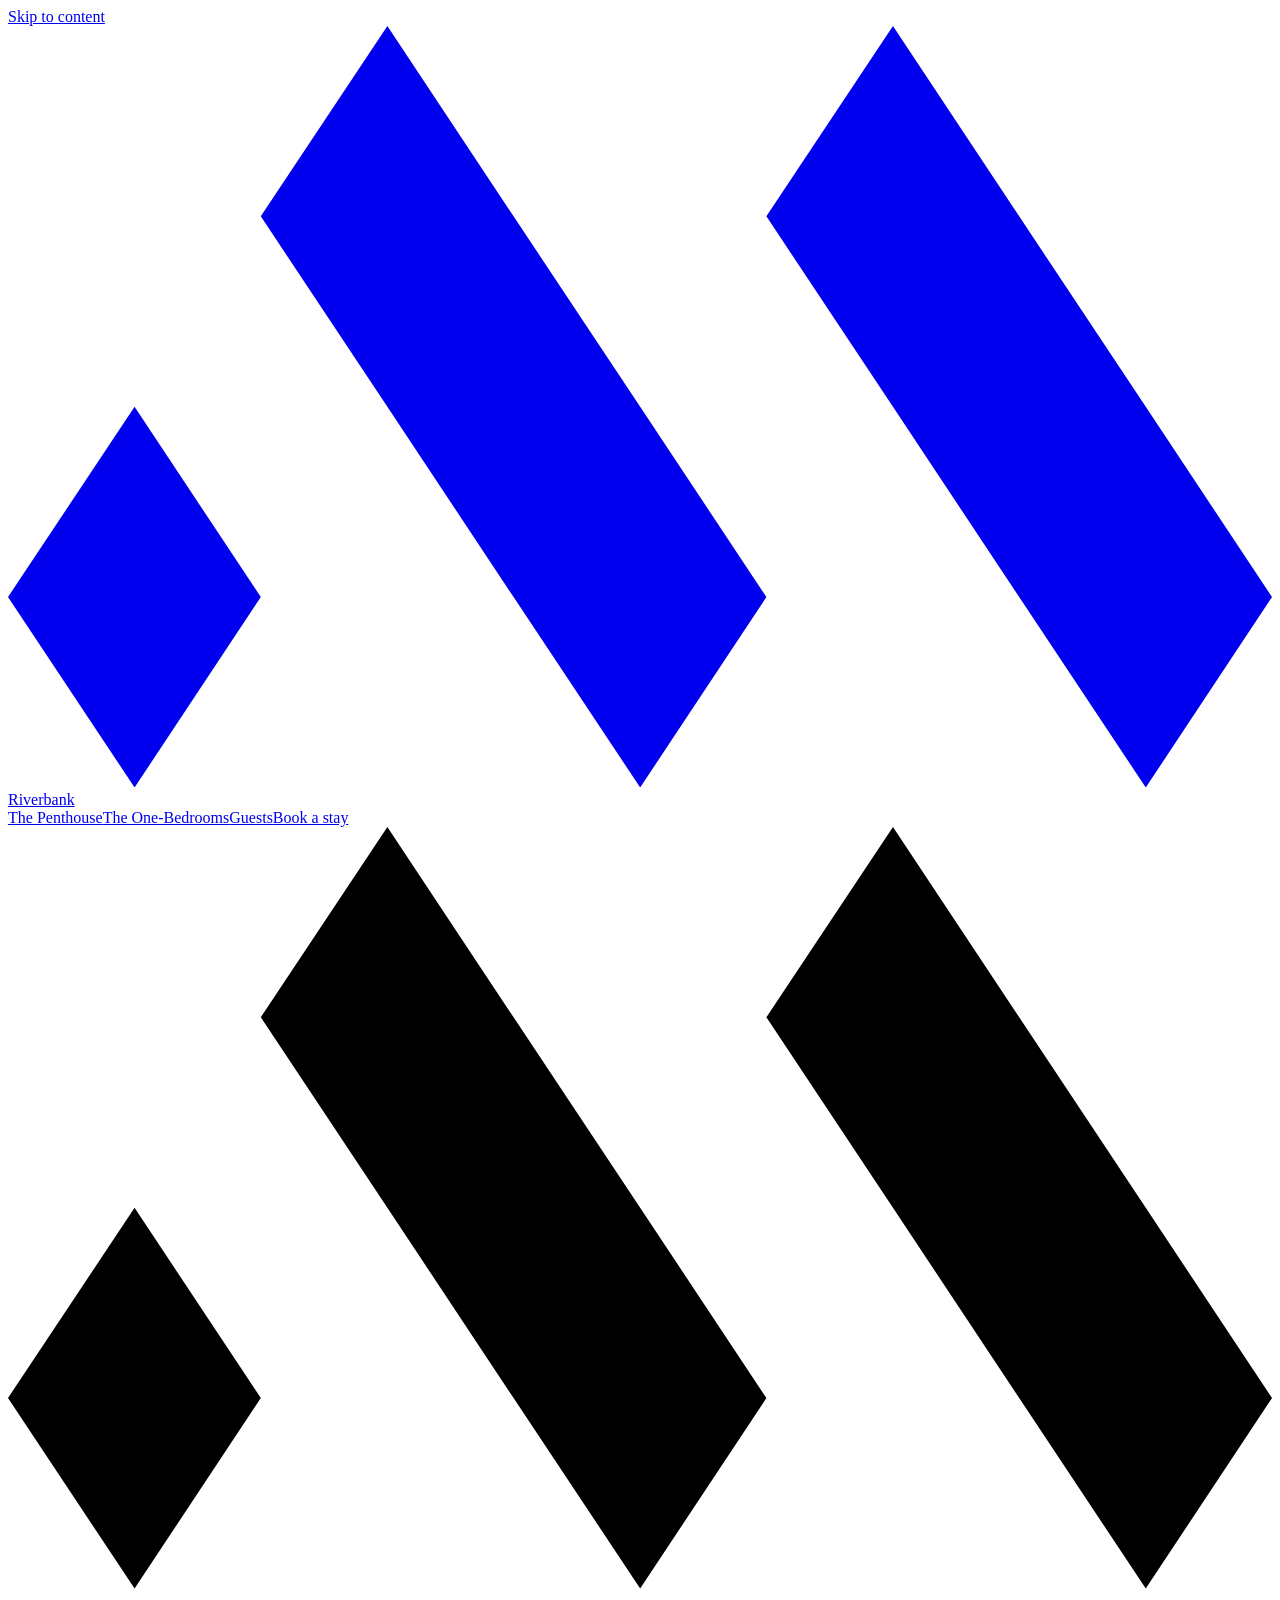
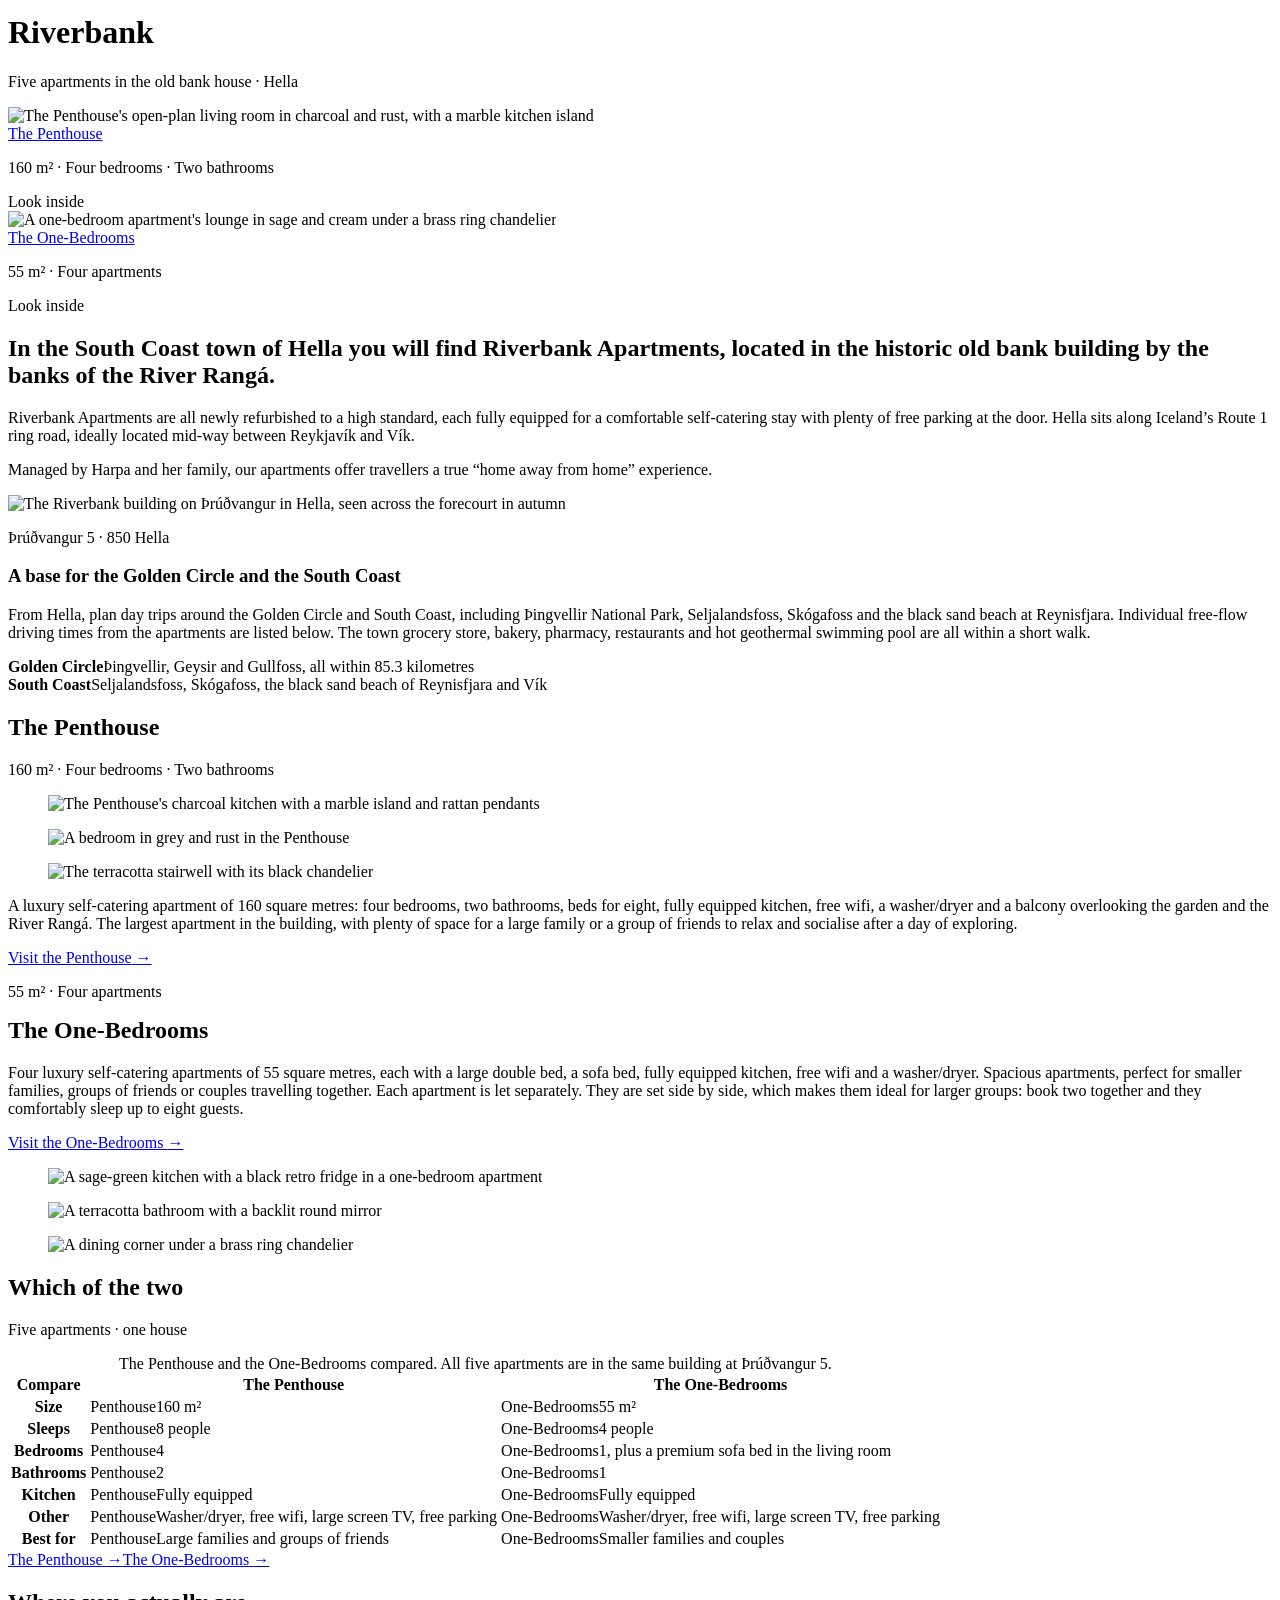
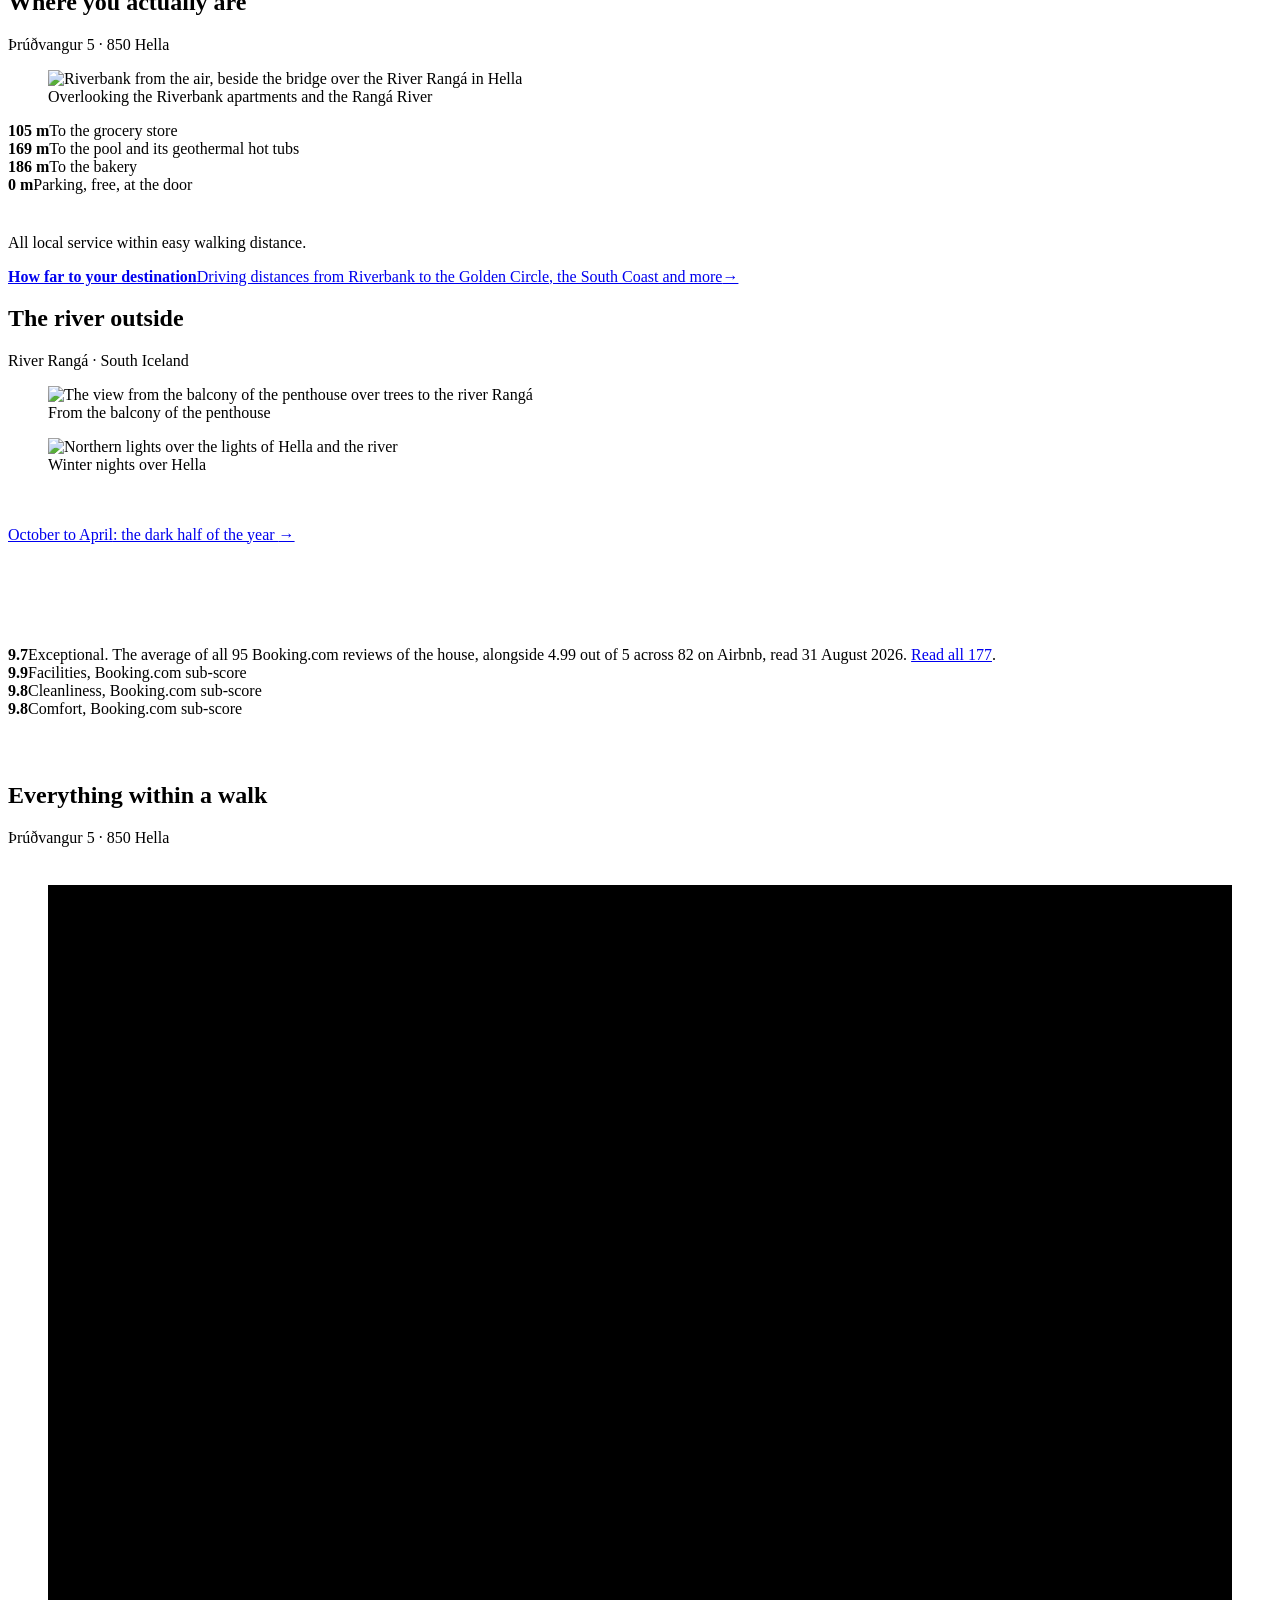
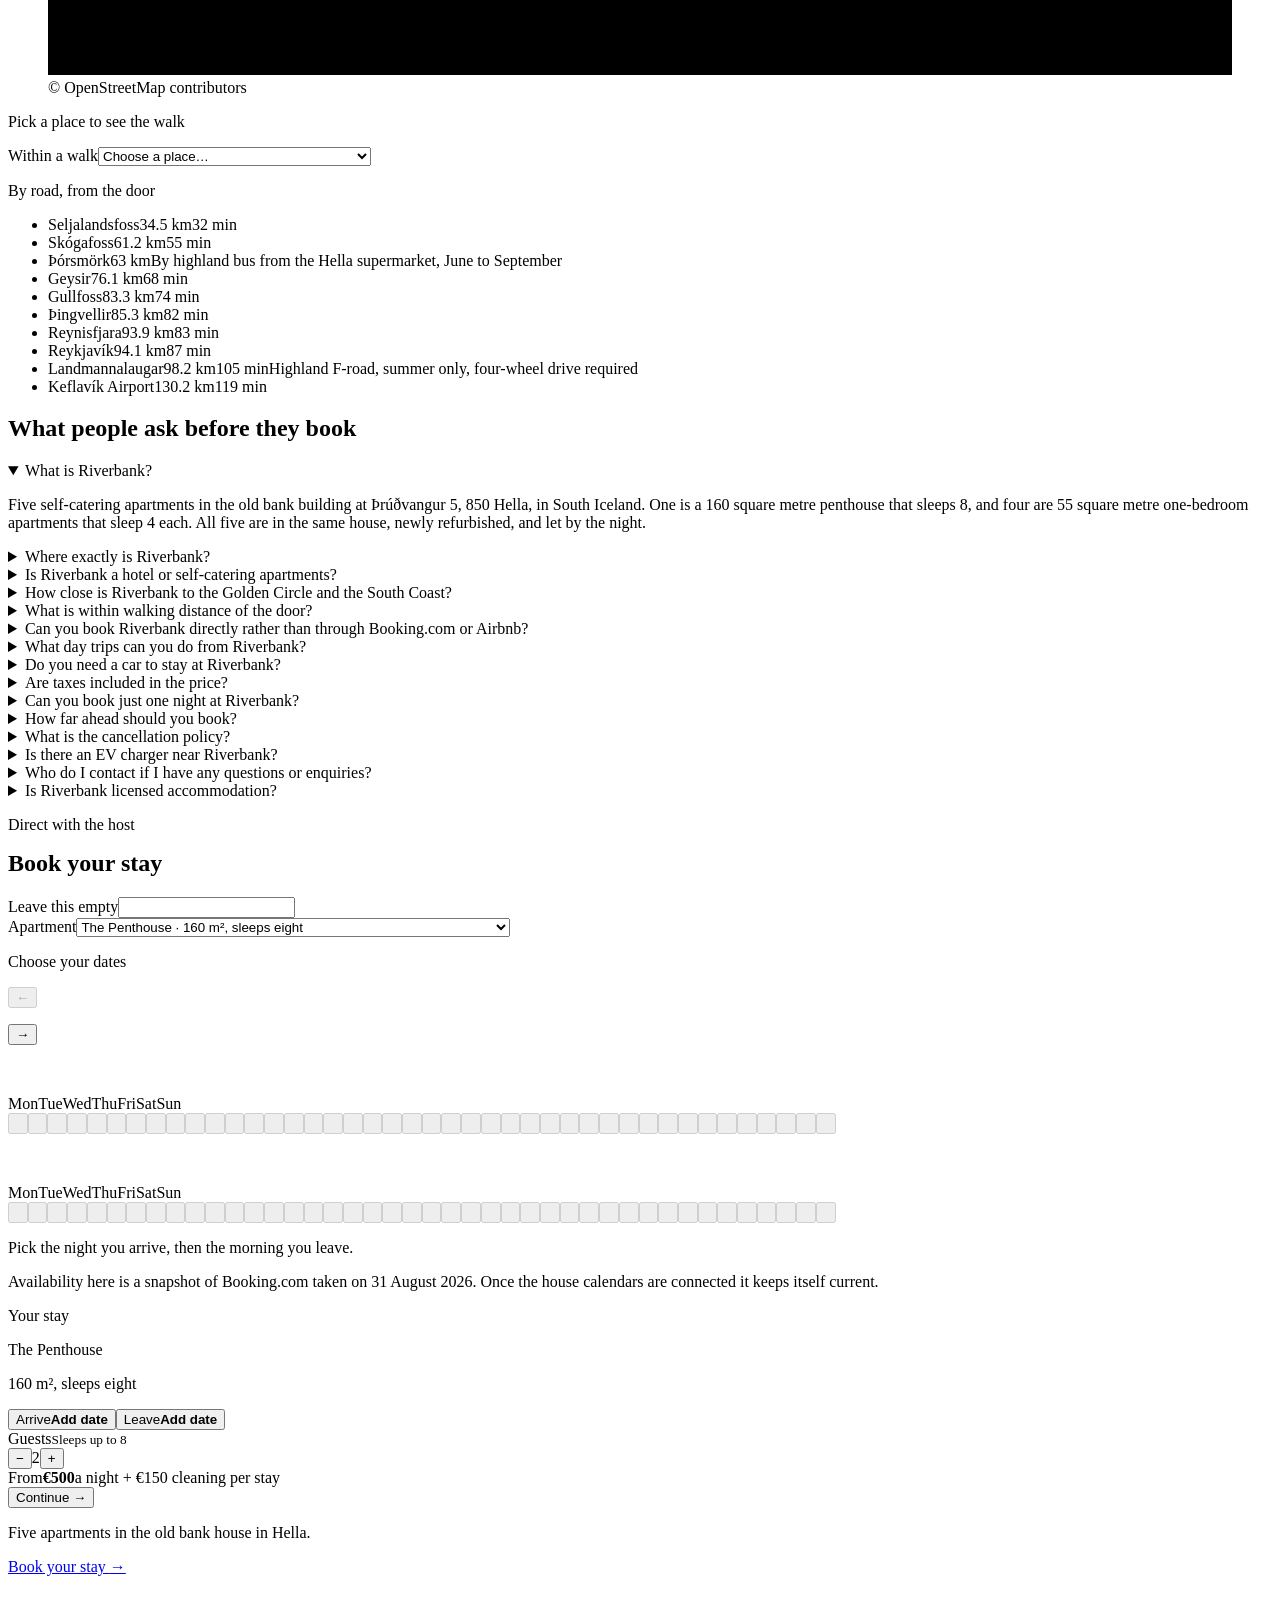
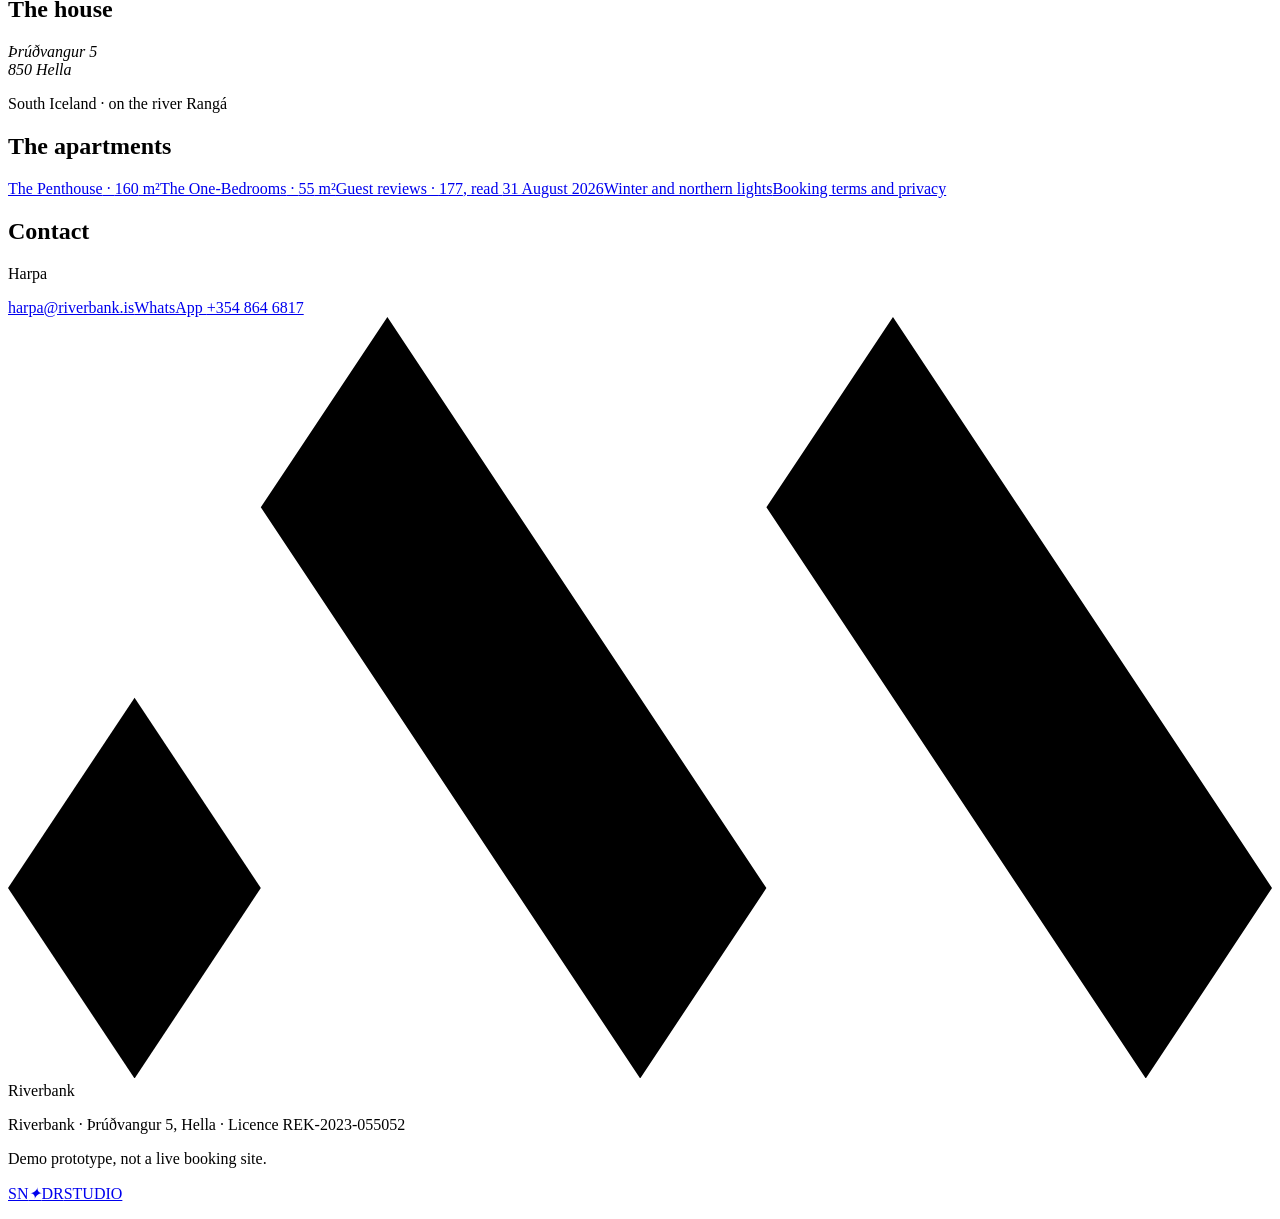
==== commit 544970da: "Deploy 4657ff2d (preview)" ====
--- a/index.html
+++ b/index.html
@@ -70,12 +70,12 @@
   });
 })();
 </script>
-  <script type="module" crossorigin src="/riverbank-preview/assets/index-BX8RiRmT.js"></script>
+  <script type="module" crossorigin src="/riverbank-preview/assets/index-BlT5jRGz.js"></script>
   <link rel="modulepreload" crossorigin href="/riverbank-preview/assets/react-BgHzHa_s.js">
   <link rel="modulepreload" crossorigin href="/riverbank-preview/assets/gsap-SFc2wnMY.js">
   <link rel="stylesheet" crossorigin href="/riverbank-preview/assets/index-BW7WMrkY.css">
 </head>
 <body>
-<div id="root"><a class="rb-skip" href="#main">Skip to content</a><div class="rb-awning" aria-hidden="true"></div><nav class="rb-nav" aria-label="Main"><a class="rb-brand" href="/riverbank-preview"><svg class="rb-brand-mark" viewBox="0 0 3685 2220" fill="currentColor" aria-hidden="true" focusable="false"><path d="M0 1665 L369 2220 L737 1665 L369 1110 Z"></path><path d="M1474 555 L1106 0 L737 555 L1106 1110 L1474 1665 L1843 2220 L2211 1665 L1843 1110 Z"></path><path d="M3317 1110 L2948 555 L2580 0 L2211 555 L2580 1110 L2948 1665 L3317 2220 L3685 1665 Z"></path></svg>Riverbank</a><div class="rb-nav-links"><a class="" href="/riverbank-preview/penthouse">The Penthouse</a><a class="" href="/riverbank-preview/one-bedrooms">The One-Bedrooms</a><a class="" href="/riverbank-preview/guests">Guests</a><a class="rb-book" href="/riverbank-preview#book">Book a stay</a></div></nav><div class="rb-x is-idle" aria-hidden="true"><span class="rb-x-panel"></span><span class="rb-x-panel"></span></div><div class="rb-page"><div class="rb-load" aria-hidden="true"><span class="rb-load-panel"></span><span class="rb-load-panel"></span><span class="rb-load-line"><i></i></span></div><main id="main"><header class="rb-doors" aria-label="Two ways to stay"><div class="rb-hero-mark"><div><svg class="rb-hero-glyph" viewBox="0 0 3685 2220" fill="currentColor" aria-hidden="true" focusable="false"><path d="M0 1665 L369 2220 L737 1665 L369 1110 Z"></path><path d="M1474 555 L1106 0 L737 555 L1106 1110 L1474 1665 L1843 2220 L2211 1665 L1843 1110 Z"></path><path d="M3317 1110 L2948 555 L2580 0 L2211 555 L2580 1110 L2948 1665 L3317 2220 L3685 1665 Z"></path></svg><h1>Riverbank</h1><p>Five apartments in the old bank house · <!-- -->Hella</p></div></div><div class="rb-door"><div class="rb-door-media" style="--focal:56% 55%"><picture><source type="image/webp" srcSet="/riverbank-preview/assets/img/w/f-open-480.webp?v=17de4e5f 480w, /riverbank-preview/assets/img/w/f-open-768.webp?v=526d7273 768w, /riverbank-preview/assets/img/w/f-open-1080.webp?v=9fb9206a 1080w, /riverbank-preview/assets/img/w/f-open-1440.webp?v=0a1bf2f4 1440w, /riverbank-preview/assets/img/w/f-open-2048.webp?v=7726acd8 2048w, /riverbank-preview/assets/img/w/f-open-2880.webp?v=e0e667d0 2880w" sizes="(hover: hover) and (pointer: fine) 60vw, 50vw"/><img src="/riverbank-preview/assets/img/f-open.jpg?v=5046d0c2" alt="The Penthouse&#x27;s open-plan living room in charcoal and rust, with a marble kitchen island" width="3276" height="2185" decoding="sync" fetchpriority="high"/></picture></div><a class="rb-door-cover" tabindex="-1" aria-hidden="true" href="/riverbank-preview/penthouse"></a><div class="rb-door-inner"><a class="rb-door-link" href="/riverbank-preview/penthouse"><span class="rb-door-name">The Penthouse</span></a><p class="rb-door-loc">160 m² · Four bedrooms · Two bathrooms</p><span class="rb-door-peek" aria-hidden="true">Look inside</span></div></div><div class="rb-door"><div class="rb-door-media" style="--focal:44% 52%"><picture><source type="image/webp" srcSet="/riverbank-preview/assets/img/w/o-lounge-480.webp?v=47e8d51c 480w, /riverbank-preview/assets/img/w/o-lounge-768.webp?v=c0eb99a2 768w, /riverbank-preview/assets/img/w/o-lounge-1080.webp?v=41d69278 1080w, /riverbank-preview/assets/img/w/o-lounge-1440.webp?v=545152f1 1440w, /riverbank-preview/assets/img/w/o-lounge-2048.webp?v=838c81fe 2048w, /riverbank-preview/assets/img/w/o-lounge-2880.webp?v=931197fb 2880w" sizes="(hover: hover) and (pointer: fine) 60vw, 50vw"/><img src="/riverbank-preview/assets/img/o-lounge.jpg?v=f1894d25" alt="A one-bedroom apartment&#x27;s lounge in sage and cream under a brass ring chandelier" width="3277" height="2186" loading="lazy" decoding="async"/></picture></div><a class="rb-door-cover" tabindex="-1" aria-hidden="true" href="/riverbank-preview/one-bedrooms"></a><div class="rb-door-inner"><a class="rb-door-link" href="/riverbank-preview/one-bedrooms"><span class="rb-door-name">The One-Bedrooms</span></a><p class="rb-door-loc">55 m² · Four apartments</p><span class="rb-door-peek" aria-hidden="true">Look inside</span></div></div></header><section class="rb-section rb-statement" aria-label="About the house"><div class="rb-wrap"><h2 class="rb-display rb-lines">In the South Coast town of Hella you will find Riverbank Apartments, located in the historic old bank building by the banks of the River Rangá.</h2><p class="rb-body rb-rise">Riverbank Apartments are all newly refurbished to a high standard, each fully equipped for a comfortable self-catering stay with plenty of free parking at the door. Hella sits along Iceland’s Route 1 ring road, ideally located mid-way between Reykjavík and Vík.</p><p class="rb-body rb-rise rb-statement-host">Managed by Harpa and her family, our apartments offer travellers a true “home away from home” experience.</p></div></section><section class="rb-band rb-navdark" id="house" aria-label="The building"><div class="rb-band-media"><picture><source type="image/webp" srcSet="/riverbank-preview/assets/img/w/building-480.webp?v=8edaaf42 480w, /riverbank-preview/assets/img/w/building-768.webp?v=67dac98c 768w, /riverbank-preview/assets/img/w/building-1080.webp?v=78e3ad27 1080w, /riverbank-preview/assets/img/w/building-1440.webp?v=8ae78e1d 1440w, /riverbank-preview/assets/img/w/building-2048.webp?v=416f87b3 2048w, /riverbank-preview/assets/img/w/building-2880.webp?v=fd502dcc 2880w" sizes="100vw"/><img src="/riverbank-preview/assets/img/building.jpg?v=5fa2ff70" alt="The Riverbank building on Þrúðvangur in Hella, seen across the forecourt in autumn" width="3101" height="2652" loading="lazy" decoding="async"/></picture></div><div class="rb-band-panel"><p class="rb-caps">Þrúðvangur 5<!-- --> · <!-- -->850<!-- --> <!-- -->Hella</p><h3>A base for the Golden Circle and the South Coast</h3><p>From Hella, plan day trips around the Golden Circle and South Coast, including Þingvellir National Park, Seljalandsfoss, Skógafoss and the black sand beach at Reynisfjara. Individual free-flow driving times from the apartments are listed below. The town grocery store, bakery, pharmacy, restaurants and hot geothermal swimming pool are all within a short walk.</p><div class="rb-band-meta"><div><strong>Golden Circle</strong>Þingvellir, Geysir and Gullfoss, all within <!-- -->85.3<!-- --> kilometres</div><div><strong>South Coast</strong>Seljalandsfoss, Skógafoss, the black sand beach of Reynisfjara and Vík</div></div></div></section><section class="rb-section rb-dark rb-navdark" id="penthouse" aria-label="The Penthouse"><div class="rb-wrap"><div class="rb-rule-head"><h2 class="rb-h2 rb-lines">The Penthouse</h2><p class="rb-caps rb-mute">160 m² · Four bedrooms · Two bathrooms</p></div><div class="rb-split"><div class="rb-split-photos"><figure class="rb-frame" data-reveal="true"><picture><source type="image/webp" srcSet="/riverbank-preview/assets/img/w/f-kitchen-480.webp?v=f77655d1 480w, /riverbank-preview/assets/img/w/f-kitchen-768.webp?v=8980247d 768w, /riverbank-preview/assets/img/w/f-kitchen-1080.webp?v=0df29b2a 1080w, /riverbank-preview/assets/img/w/f-kitchen-1440.webp?v=09a6eeea 1440w, /riverbank-preview/assets/img/w/f-kitchen-2048.webp?v=44d38188 2048w" sizes="(max-width: 840px) 92vw, 62vw"/><img src="/riverbank-preview/assets/img/f-kitchen.jpg?v=6e85ad14" alt="The Penthouse&#x27;s charcoal kitchen with a marble island and rattan pendants" width="2831" height="1888" loading="lazy" decoding="async"/></picture></figure><figure class="rb-frame" data-reveal="true"><picture><source type="image/webp" srcSet="/riverbank-preview/assets/img/w/f-bed2-480.webp?v=845febc9 480w, /riverbank-preview/assets/img/w/f-bed2-768.webp?v=fa4b2603 768w, /riverbank-preview/assets/img/w/f-bed2-1080.webp?v=54939309 1080w, /riverbank-preview/assets/img/w/f-bed2-1440.webp?v=57fae040 1440w, /riverbank-preview/assets/img/w/f-bed2-2048.webp?v=9a70cd87 2048w" sizes="(max-width: 840px) 52vw, 27vw"/><img src="/riverbank-preview/assets/img/f-bed2.jpg?v=1ba6b4b5" alt="A bedroom in grey and rust in the Penthouse" width="3277" height="2186" loading="lazy" decoding="async"/></picture></figure><figure class="rb-frame" data-reveal="true"><picture><source type="image/webp" srcSet="/riverbank-preview/assets/img/w/f-stair-ch-480.webp?v=9f1e52d8 480w, /riverbank-preview/assets/img/w/f-stair-ch-768.webp?v=35c2ab08 768w, /riverbank-preview/assets/img/w/f-stair-ch-1080.webp?v=96062b08 1080w, /riverbank-preview/assets/img/w/f-stair-ch-1440.webp?v=83dd6b93 1440w, /riverbank-preview/assets/img/w/f-stair-ch-2048.webp?v=d3640a05 2048w" sizes="(max-width: 840px) 52vw, 27vw"/><img src="/riverbank-preview/assets/img/f-stair-ch.jpg?v=0ef48922" alt="The terracotta stairwell with its black chandelier" width="3277" height="2186" loading="lazy" decoding="async"/></picture></figure></div><div class="rb-split-copy"><p class="rb-body rb-rise">A luxury self-catering apartment of 160 square metres: four bedrooms, two bathrooms, beds for eight, fully equipped kitchen, free wifi, a washer/dryer and a balcony overlooking the garden and the River Rangá. The largest apartment in the building, with plenty of space for a large family or a group of friends to relax and socialise after a day of exploring.</p><div class="rb-cta-row rb-rise"><a class="rb-btn rb-btn-ghost" href="/riverbank-preview/penthouse">Visit <!-- -->the Penthouse<!-- --> <span class="rb-btn-ico" aria-hidden="true">→</span></a></div></div></div></div></section><section class="rb-section" id="one-bedrooms" aria-label="The One-Bedrooms"><div class="rb-wrap"><div class="rb-offset"><div class="rb-offset-copy"><p class="rb-caps rb-mute">55 m² · Four apartments</p><h2 class="rb-h2 rb-lines" style="margin-top:10px">The One-Bedrooms</h2><p class="rb-body rb-rise" style="margin-top:20px">Four luxury self-catering apartments of 55 square metres, each with a large double bed, a sofa bed, fully equipped kitchen, free wifi and a washer/dryer. Spacious apartments, perfect for smaller families, groups of friends or couples travelling together. Each apartment is let separately. They are set side by side, which makes them ideal for larger groups: book two together and they comfortably sleep up to eight guests.</p><div class="rb-cta-row rb-on-light rb-rise"><a class="rb-btn rb-btn-solid" href="/riverbank-preview/one-bedrooms">Visit the One-Bedrooms <span class="rb-btn-ico" aria-hidden="true">→</span></a></div></div><figure class="rb-frame rb-offset-a" data-reveal="true"><picture><source type="image/webp" srcSet="/riverbank-preview/assets/img/w/o-kitchen-480.webp?v=3880ccc7 480w, /riverbank-preview/assets/img/w/o-kitchen-768.webp?v=b92d2adb 768w, /riverbank-preview/assets/img/w/o-kitchen-1080.webp?v=616107a4 1080w, /riverbank-preview/assets/img/w/o-kitchen-1440.webp?v=c6524bf8 1440w, /riverbank-preview/assets/img/w/o-kitchen-2048.webp?v=a53a9574 2048w" sizes="(max-width: 840px) 92vw, 62vw"/><img src="/riverbank-preview/assets/img/o-kitchen.jpg?v=00330837" alt="A sage-green kitchen with a black retro fridge in a one-bedroom apartment" width="3277" height="2186" loading="lazy" decoding="async"/></picture></figure><div class="rb-offset-row2"><figure class="rb-frame" data-reveal="true"><picture><source type="image/webp" srcSet="/riverbank-preview/assets/img/w/o-bath-480.webp?v=2b810d5f 480w, /riverbank-preview/assets/img/w/o-bath-768.webp?v=2be602ba 768w, /riverbank-preview/assets/img/w/o-bath-1080.webp?v=7d18a1a6 1080w, /riverbank-preview/assets/img/w/o-bath-1440.webp?v=54f45409 1440w, /riverbank-preview/assets/img/w/o-bath-2048.webp?v=f43e50f6 2048w" sizes="(max-width: 840px) 52vw, 27vw"/><img src="/riverbank-preview/assets/img/o-bath.jpg?v=23bbc4bd" alt="A terracotta bathroom with a backlit round mirror" width="3277" height="2186" loading="lazy" decoding="async"/></picture></figure><figure class="rb-frame" data-reveal="true"><picture><source type="image/webp" srcSet="/riverbank-preview/assets/img/w/o-dining-480.webp?v=d91eb028 480w, /riverbank-preview/assets/img/w/o-dining-768.webp?v=2c8562b8 768w, /riverbank-preview/assets/img/w/o-dining-1080.webp?v=aa2e5abe 1080w, /riverbank-preview/assets/img/w/o-dining-1440.webp?v=a494271c 1440w, /riverbank-preview/assets/img/w/o-dining-2048.webp?v=f762151e 2048w" sizes="(max-width: 840px) 52vw, 27vw"/><img src="/riverbank-preview/assets/img/o-dining.jpg?v=42d5e6d1" alt="A dining corner under a brass ring chandelier" width="3277" height="2186" loading="lazy" decoding="async"/></picture></figure></div></div></div></section><section class="rb-section" id="compare" aria-label="The two apartments compared"><div class="rb-wrap"><div class="rb-rule-head"><h2 class="rb-h2 rb-lines">Which of the two</h2><p class="rb-caps rb-mute">Five apartments · one house</p></div><div class="rb-cmp-scroll"><table class="rb-cmp" role="table"><caption class="rb-cmp-cap">The Penthouse and the One-Bedrooms compared. All five apartments are in the same building at <!-- -->Þrúðvangur 5<!-- -->.</caption><thead role="rowgroup"><tr role="row"><th scope="col" role="columnheader"><span class="rb-caps rb-mute">Compare</span></th><th scope="col" role="columnheader">The Penthouse</th><th scope="col" role="columnheader">The One-Bedrooms</th></tr></thead><tbody role="rowgroup"><tr role="row"><th scope="row" role="rowheader">Size</th><td role="cell"><span class="rb-cmp-u" aria-hidden="true">Penthouse</span>160 m²</td><td role="cell"><span class="rb-cmp-u" aria-hidden="true">One-Bedrooms</span>55 m²</td></tr><tr role="row"><th scope="row" role="rowheader">Sleeps</th><td role="cell"><span class="rb-cmp-u" aria-hidden="true">Penthouse</span>8 people</td><td role="cell"><span class="rb-cmp-u" aria-hidden="true">One-Bedrooms</span>4 people</td></tr><tr role="row"><th scope="row" role="rowheader">Bedrooms</th><td role="cell"><span class="rb-cmp-u" aria-hidden="true">Penthouse</span>4</td><td role="cell"><span class="rb-cmp-u" aria-hidden="true">One-Bedrooms</span>1, plus a premium sofa bed in the living room</td></tr><tr role="row"><th scope="row" role="rowheader">Bathrooms</th><td role="cell"><span class="rb-cmp-u" aria-hidden="true">Penthouse</span>2</td><td role="cell"><span class="rb-cmp-u" aria-hidden="true">One-Bedrooms</span>1</td></tr><tr role="row"><th scope="row" role="rowheader">Kitchen</th><td role="cell"><span class="rb-cmp-u" aria-hidden="true">Penthouse</span>Fully equipped</td><td role="cell"><span class="rb-cmp-u" aria-hidden="true">One-Bedrooms</span>Fully equipped</td></tr><tr role="row"><th scope="row" role="rowheader">Other</th><td role="cell"><span class="rb-cmp-u" aria-hidden="true">Penthouse</span>Washer/dryer, free wifi, large screen TV, free parking</td><td role="cell"><span class="rb-cmp-u" aria-hidden="true">One-Bedrooms</span>Washer/dryer, free wifi, large screen TV, free parking</td></tr><tr role="row"><th scope="row" role="rowheader">Best for</th><td role="cell"><span class="rb-cmp-u" aria-hidden="true">Penthouse</span>Large families and groups of friends</td><td role="cell"><span class="rb-cmp-u" aria-hidden="true">One-Bedrooms</span>Smaller families and couples</td></tr></tbody></table></div><div class="rb-cta-row rb-on-light rb-rise rb-cmp-ctas"><a class="rb-btn rb-btn-solid" href="/riverbank-preview/penthouse">The Penthouse<!-- --> <span class="rb-btn-ico" aria-hidden="true">→</span></a><a class="rb-btn rb-btn-line" href="/riverbank-preview/one-bedrooms">The One-Bedrooms<!-- --> <span class="rb-btn-ico" aria-hidden="true">→</span></a></div></div></section><section class="rb-section rb-dark rb-navdark" id="where" aria-label="Where Riverbank is"><div class="rb-wrap"><div class="rb-rule-head"><h2 class="rb-h2 rb-lines">Where you actually are</h2><p class="rb-caps rb-mute">Þrúðvangur 5<!-- --> · <!-- -->850<!-- --> <!-- -->Hella</p></div><figure class="rb-where-aerial"><div class="rb-frame" data-reveal="true"><picture><source type="image/webp" srcSet="/riverbank-preview/assets/img/w/aerial-480.webp?v=bccc2089 480w, /riverbank-preview/assets/img/w/aerial-768.webp?v=806af883 768w, /riverbank-preview/assets/img/w/aerial-1080.webp?v=8d4c435c 1080w, /riverbank-preview/assets/img/w/aerial-1440.webp?v=7fccb88b 1440w, /riverbank-preview/assets/img/w/aerial-2048.webp?v=abe8c42e 2048w, /riverbank-preview/assets/img/w/aerial-2880.webp?v=5a5e4e50 2880w" sizes="100vw"/><img src="/riverbank-preview/assets/img/aerial.jpg?v=84ecf349" alt="Riverbank from the air, beside the bridge over the River Rangá in Hella" width="4032" height="2268" loading="lazy" decoding="async"/></picture></div><figcaption>Overlooking the Riverbank apartments and the Rangá River</figcaption></figure><div class="rb-specs rb-rise"><div class="rb-spec"><strong>105<!-- --> m</strong><span>To the grocery store</span></div><div class="rb-spec"><strong>169<!-- --> m</strong><span>To the pool and its geothermal hot tubs</span></div><div class="rb-spec"><strong>186<!-- --> m</strong><span>To the bakery</span></div><div class="rb-spec"><strong>0 m</strong><span>Parking, free, at the door</span></div></div><p class="rb-body rb-rise" style="max-width:58ch;margin-top:clamp(26px,3.4vw,40px)">All local service within easy walking distance.</p><a class="rb-trip-link rb-rise" href="/riverbank-preview/winter#distances"><span class="rb-trip-link-copy"><strong>How far to your destination</strong><span>Driving distances from Riverbank to the Golden Circle, the South Coast and more</span></span><span class="rb-trip-link-ico" aria-hidden="true">→</span></a></div></section><section class="rb-section rb-dark rb-navdark" aria-label="Hella and the river" style="padding-bottom:clamp(60px,8vw,120px)"><div class="rb-wrap"><div class="rb-rule-head"><h2 class="rb-h2 rb-lines">The river outside</h2><p class="rb-caps rb-mute">River Rangá · South Iceland</p></div></div><div class="rb-strip"><figure><div class="rb-frame" data-reveal="true"><picture><source type="image/webp" srcSet="/riverbank-preview/assets/img/w/river-view-480.webp?v=4b77f500 480w, /riverbank-preview/assets/img/w/river-view-768.webp?v=bd37fb25 768w, /riverbank-preview/assets/img/w/river-view-1080.webp?v=046d0491 1080w, /riverbank-preview/assets/img/w/river-view-1440.webp?v=76e75744 1440w, /riverbank-preview/assets/img/w/river-view-2048.webp?v=54562c67 2048w" sizes="(max-width: 840px) 92vw, 62vw"/><img src="/riverbank-preview/assets/img/river-view.jpg?v=a3f1a33d" alt="The view from the balcony of the penthouse over trees to the river Rangá" width="3000" height="2000" loading="lazy" decoding="async"/></picture></div><figcaption>From the balcony of the penthouse</figcaption></figure><figure><div class="rb-frame" data-reveal="true"><div class="rb-cine"><picture><source type="image/webp" srcSet="/riverbank-preview/assets/img/w/aurora-town-480.webp?v=bcd6c75b 480w, /riverbank-preview/assets/img/w/aurora-town-768.webp?v=93ecdd22 768w, /riverbank-preview/assets/img/w/aurora-town-1080.webp?v=a3f00586 1080w, /riverbank-preview/assets/img/w/aurora-town-1440.webp?v=bf8b1f8a 1440w, /riverbank-preview/assets/img/w/aurora-town-2048.webp?v=f6243fa1 2048w" sizes="(max-width: 840px) 92vw, 62vw"/><img src="/riverbank-preview/assets/img/aurora-town.jpg?v=3e3b93a7" alt="Northern lights over the lights of Hella and the river" width="2048" height="1536" loading="lazy" decoding="async"/></picture></div></div><figcaption>Winter nights over Hella</figcaption></figure></div><div class="rb-wrap"><div class="rb-cta-row rb-rise" style="margin-top:clamp(30px,4vw,52px)"><a class="rb-btn rb-btn-ghost" href="/riverbank-preview/winter">October to April<!-- -->: the dark half of the year <span class="rb-btn-ico" aria-hidden="true">→</span></a></div></div></section><section class="rb-section" aria-label="What guests say"><div class="rb-wrap"><div class="rb-stat rb-rise"><strong>9.7</strong><span>Exceptional. The average of all <!-- -->95<!-- --> Booking.com reviews of the house, alongside<!-- --> <!-- -->4.99<!-- --> out of 5 across <!-- -->82<!-- --> on Airbnb, read <!-- -->31 August 2026<!-- -->.<!-- --> <a class="rb-inline-link" href="/riverbank-preview/guests">Read all <!-- -->177</a>.</span></div><div class="rb-specs rb-rise" style="margin-bottom:clamp(36px,5vw,72px)"><div class="rb-spec"><strong>9.9</strong><span>Facilities, Booking.com sub-score</span></div><div class="rb-spec"><strong>9.8</strong><span>Cleanliness, Booking.com sub-score</span></div><div class="rb-spec"><strong>9.8</strong><span>Comfort, Booking.com sub-score</span></div></div></div></section><section class="rb-section rb-dark rb-navdark" id="where-map" aria-label="Where Riverbank is on the map"><div class="rb-wrap"><div class="rb-rule-head"><h2 class="rb-h2 rb-lines">Everything within a walk</h2><p class="rb-caps rb-mute">Þrúðvangur 5<!-- --> · <!-- -->850<!-- --> <!-- -->Hella</p></div></div><div class="rb-wrap" style="margin-top:clamp(24px,3vw,44px)"><div class="rb-walk"><div class="rb-walk-frame"><figure class="rb-walk-map"><svg class="rb-walk-svg" viewBox="0 0 1008 672" role="img" preserveAspectRatio="xMidYMid slice" aria-label="A map of Hella centred on the Riverbank building, with the shop, bakery, pharmacy, sports hall and swimming pool around it"><rect class="rb-walk-ground" x="0" y="0" width="1008" height="672"></rect><path class="rb-walk-water" d="M61093.1 -50098.2L61087.8 -50065.8L61076 -50034.5L60886.1 -49894.9L60784.6 -49767.5L60511.6 -49473.2L60275.6 -49138.5L60229.6 -49028.2L60215.6 -48930L60232 -48792L60281 -48549L60322 -48380L60344.8 -48224.9L60351.5 -48159L60336 -48117L60298 -48098.8L60187.2 -48082.1L59992.1 -48073L59825.3 -47978.9L59602.1 -47785.6L59465.8 -47357.7L59420.6 -47284.5L59328 -47211.8L59276.7 -47137.5L59237.4 -47051.2L59066.3 -46583.6L58989.6 -46471.8L58893.5 -46391.5L58659.7 -46255.2L58509.2 -46112.2L58498.6 -45943.5L58575.5 -45874.4L58590.9 -45773.2L58502.3 -45684.1L58338.3 -45566.1L58232.3 -45483.1L58105.3 -45333.6L58030.3 -45276.1L57821.6 -45202.6L57775.7 -45146.7L57721.6 -44957.3L57706.3 -44915.4L57700.6 -44856.5L57686.4 -44834.1L57658.7 -44820.4L57595.1 -44818.4L57551.1 -44805.3L57289.8 -44625.8L56984.9 -44427L56829.3 -44145.6L56742.6 -44040.8L56623.8 -43947.9L56550.3 -43845.2L56460.3 -43743.6L56286.3 -43646.1L55973.1 -43509.6L55845.3 -43496.2L55344.8 -43111.2L55299.3 -42895.4L55201.8 -42818.8L55143.3 -42760.4L55116.9 -42722.4L55105.1 -42685.9L55083.5 -42672.8L54895.6 -42645L54700.6 -42589.6L54620.8 -42563L54194.6 -42279.5L54005.6 -42033.2L53871.9 -41854.6L53782.9 -41768.1L53673.9 -41699.6L53555.8 -41603.5L53440.8 -41555.7L53345.9 -41544L53271.4 -41556.4L53156.9 -41596.8L53067.9 -41605.6L52987.9 -41596.6L52732.9 -41484.6L52529.9 -41484.6L52357.9 -41400.6L52310.7 -41348.2L52246.6 -41252.3L52209.8 -41104.2L52177.4 -41056.6L52154.1 -41036.7L52011.2 -40905.7L51922.7 -40857.7L51686.9 -40776.9L51501.9 -40686.6L51323.9 -40539.6L51288.9 -40481.6L51271.9 -40389.6L51201.9 -40310.6L51172.9 -40290.6L51081.9 -40282.6L51008.3 -40251.3L50922.9 -40233.6L50712.9 -40010.5L50671.8 -39980.9L50669.5 -39951.1L50624.3 -39904L50544.2 -39854.7L49938.6 -39591.5L49916.8 -39263.3L49882.6 -39153.5L49856.7 -39134.3L49818.7 -39134.2L49787.3 -39157.8L49727.9 -39193.6L49649.9 -39198.6L49618.9 -39258.6L49567.9 -39271.6L49504.9 -39257.6L49394.6 -39287.5L49221.9 -39286.6L49095.9 -39241.6L49068.9 -39179.6L48999.9 -39160.6L48930.9 -39173.6L48727.9 -39091.6L48304.9 -38942.6L48089.9 -38940.6L47980.9 -38962.6L47872.9 -38948.6L47581.9 -38835.6L47450.9 -38773.6L47369.9 -38665.6L47326.9 -38533.6L47351.9 -38432.6L47446.9 -38283.6L47444.9 -38196.6L47427.9 -38093.6L47458.6 -37975.5L47481.9 -37904.6L47488.5 -37898.5L47589.9 -37803.6L47617.9 -37746.6L47610.9 -37647.6L47570.2 -37598L47502.9 -37548.9L47472.9 -37522.3L47443.7 -37478.9L47394.6 -37367.5L47314.6 -37175.5L47169.3 -37043.5L47059.9 -37023.6L46935 -36977.3L46792.5 -36971.7L46740.4 -36950L46716.7 -36920.9L46714.2 -36888.3L46730.6 -36851.1L46739.1 -36832.9L46741 -36814.2L46736.9 -36794.2L46722.6 -36775.5L46689.3 -36757L46672.4 -36740.2L46641.5 -36690.6L46582.3 -36639.1L46553.6 -36611.1L46514.2 -36557.9L46294.5 -36409.1L46225 -36366.7L46188.6 -36325.2L46127.6 -36196.8L46091.3 -36147.1L45947.5 -36063.7L45827.8 -35971.1L45664.4 -35805.6L45515.6 -35705.7L45323 -35537.3L45283.8 -35480.8L45279.1 -35419L45298 -35385.5L45341.8 -35375.2L45394.3 -35378.2L45427.8 -35362.1L45424.9 -35333L45405.9 -35286.3L45311.1 -35223.6L45245.5 -35140.5L45124.5 -35050.1L45086.6 -34986L45075 -34886.8L45061.8 -34692.9L44996.2 -34525.2L44935 -34458.2L44863.6 -34417.6L44620.5 -34366L44593 -34337.5L44511 -34324L44322.5 -34323.5L44231 -34271.5L44195.5 -34262L44144.5 -34254L44103.5 -34255L44040.2 -34276.5L43998.5 -34291.5L43962 -34317.5L43927 -34365L43870 -34465L43835.5 -34502.5L43813.5 -34507L43791 -34492.5L43778.5 -34466.5L43741.5 -34426L43695 -34400.5L43637 -34367.5L43605 -34375.5L43570 -34393L43535 -34394.5L43502.5 -34381L43470.5 -34355.5L43438 -34321.5L43388 -34300L43341 -34296L43297.5 -34280L42992.2 -34078.7L42872 -34102L42781 -34157L42600 -34226L42405 -34221L42162 -34133L42114.6 -34087.5L42182 -34053L42258 -34006L42310 -33940L42306.6 -33831.5L42249 -33747L42165 -33559L42055 -33480L41920 -33308L41857 -33180L41833 -33151L41768 -33116L41468 -33005L41254 -32996L41045 -32961L40798.7 -32789.1L40700.3 -32711.4L40657.9 -32631.8L40645 -32542.4L40629.2 -32068.1L40352.5 -31877.1L40259 -31779L40114.6 -31527.5L40096.2 -31166.7L39686.1 -31004.1L39536.3 -30925.8L39490.6 -30871.5L39428.6 -30650.5L39421.6 -30510L39410.1 -30462.7L39378.6 -30419.5L39197.6 -30231.5L38904.6 -29967.5L38731.6 -29623.5L38703.1 -29487.5L38700.6 -29307.5L38700.6 -28943.5L38680.2 -28833.8L38434.6 -28407.5L38238.1 -28304.6L37938.6 -28228.5L37375.3 -27937L37027.5 -27840.4L36946.4 -27830.5L36883.4 -27843.3L36658.6 -28007.5L36614.2 -28013.1L36567.6 -27993.8L36416.2 -27822.7L36317 -27724.8L36172.1 -27490.7L36028.4 -27341.7L35802.5 -27189.8L35549.9 -27081.9L35373.5 -27052.3L35082.6 -27136.4L34836.9 -27179.4L34512.6 -27212.3L33489.2 -27514.1L33244.8 -27611.4L33028.3 -27671.4L32861.3 -27666.1L32720.4 -27611.6L32546.6 -27639.5L32424.2 -27584.6L32306.6 -27367.5L32162.6 -26967.5L32050.6 -26487.5L32049.2 -26177L32030.1 -26062.7L31992.2 -25951L31925.8 -25865L31757.9 -25730.6L31618.6 -25655.5L31074.6 -25575.5L31009.3 -25557.7L30901 -25499.5L30843.1 -25498.9L30802.6 -25522L30754.6 -25591.5L30676.9 -25780.7L30572.4 -25940.3L30549.2 -26030.6L30545 -26110.1L30559.3 -26290.8L30576.9 -26498.5L30575 -26542.7L30563.3 -26573.3L30542.2 -26595.1L30513.7 -26607.3L30469.1 -26614.2L30419.3 -26606.9L30271.5 -26560L30039.6 -26519.2L29938.6 -26471.5L29868.5 -26388.9L29786.3 -26256.6L29741.7 -26151.3L29711 -25993.7L29679 -25914.5L29622.9 -25840.6L29484.8 -25760.4L29330.9 -25688.1L29243.5 -25703.1L29193.6 -25693.6L29005.2 -25461.9L28799 -25380.9L28610.3 -25394L28524.8 -25340.9L28460.4 -25272.8L28305 -25052.4L28081.7 -24982.9L27728.1 -24733.1L27434.5 -24461L27008.2 -24398.7L26739 -24411.4L26555.5 -24399.5L26451.3 -24376L26356.2 -24321L26296.1 -24242.2L26216.9 -24083.8L26179 -23832.5L26071.6 -23672.2L25944 -23590L25794.6 -23559.5L25743 -23527.6L25702.2 -23442.4L25742.6 -23338.3L25808.5 -23227.9L25823.9 -23187.2L25826.9 -23152.6L25817.2 -23129.5L25784.1 -23106L25736 -23092.9L25685.4 -23094.6L25520.2 -23118.7L25146.2 -23303.7L24976.2 -23502.7L24877.5 -23510.4L24741.8 -23461.5L24304.2 -23198.7L24192.8 -23112.8L24085 -23086.4L24004.6 -23095.6L23811.8 -23159.5L23659.9 -22966.4L23586.6 -22775.5L23538.6 -22423.5L23504 -22283L23378.6 -22087.5L23305 -21799L23330 -21620L23232.2 -21406.7L23064.3 -21357.5L22905.3 -21377L22704.2 -21534.7L22449.8 -21657.8L22292.8 -21673.8L22136.8 -21648.8L22058.8 -21523.8L22001.8 -21383.8L21986.6 -21031.5L21944.1 -20951L21840.2 -20858.2L21642 -20678L21605.1 -20507.8L21604.2 -20387.6L21474.6 -20087.5L21045 -19770.6L20936.3 -19725.6L20870.9 -19656L20850.6 -19559.5L20836 -19348.4L20824.8 -19187.2L20741.3 -19051.9L20656.2 -19022.7L20556.6 -19004.6L20455.1 -19035.1L20358.3 -19086.9L20336.2 -19198.7L20340.4 -19360.4L20283.2 -19575.9L20267.4 -19790.6L20195.5 -19909.5L20142.8 -20066.2L20059.8 -20147.1L19874.6 -20215.5L19658.9 -20261.7L19593.1 -20247.3L19531.7 -20214.8L19312.6 -20017.3L18674.6 -19767.5L18580.6 -19668.3L18504.2 -19483L18446.6 -19380.8L18415.9 -19207.7L18444.4 -19105.9L18513.6 -18989L18528.9 -18900.1L18519.7 -18760.3L18540.6 -18643.5L18653.4 -18498.6L18738.4 -18373.4L18795.4 -18230.2L18833.5 -18095.8L18815.2 -17983.3L18744.7 -17855.3L18630.6 -17795.5L18432.6 -17769.5L18182.6 -17831.5L18019.6 -17874.5L17872.6 -17977.5L17698.6 -18243.5L17633.1 -18425.4L17389.3 -18847.3L17231.4 -18872.9L17125.9 -18851.4L17063.8 -18804.8L17045.8 -18679.7L17043.9 -18578.5L17104.2 -18398.7L17179 -18153.8L17161.5 -17955.5L17125.2 -17831.8L17002.9 -17691.4L16818.6 -17559.5L16696.1 -17512L16567.6 -17490.5L16433.9 -17490.6L16320.2 -17518.7L16115.9 -17514.6L16082.6 -17419.7L16078.6 -17324.8L16096.8 -17219.3L16262.9 -16844.6L16258.9 -16737.8L16212.4 -16652.4L16136.5 -16594L15744.6 -16358.3L15615.2 -16202.9L15589.6 -16004.7L15611.6 -15636.5L15559.1 -15452.1L15465.4 -15307.3L15332.7 -15107.1L15196 -15015L15026.8 -14946.4L14957.6 -14865.8L14914.3 -14773.2L14831.1 -14704.7L14788.6 -14633.5L14211.4 -13424.8L14097.3 -13323.5L13934.3 -13260.4L13828.1 -13143.3L13725.2 -12956.7L13698.6 -12823.5L13690.8 -12459L13698.1 -12242.3L13671.9 -12080.6L13683.7 -11968.7L13724.5 -11884.3L13714.5 -11831.4L13673 -11761.3L13646.7 -11673L13649 -11606.9L13674.2 -11527L13666.6 -11495.5L13602.5 -11437.8L13489.7 -11358.7L13315.8 -11307.3L13096.3 -11079.5L12768 -10903.5L12668.7 -10780.9L12497.5 -10636.4L12468.4 -10599.2L12459.4 -10557.9L12457.3 -10519.4L12482.4 -10468.6L12495.5 -10415.7L12493.8 -10342L12462.3 -10170.5L12479.5 -10063.9L12481.7 -10050.9L12481.4 -10019.5L12475.9 -9982.5L12463 -9940.3L12437.3 -9869.9L12417.5 -9831.5L12388.8 -9799.5L12369.9 -9789.5L12350.3 -9783.1L12324.5 -9776.2L12244.8 -9761.6L12229.7 -9753.4L12212.7 -9740.2L12198.8 -9723.2L12179.3 -9689.8L12149.1 -9621.8L12118.2 -9545.1L12043.3 -9442.4L11922.7 -9325.2L11831.7 -9194.9L11797.6 -9146.5L11789.6 -9109.2L11791.2 -9079L11800.7 -9024.2L11824.5 -8956.8L11847.6 -8904.4L11871.4 -8861.5L11888.8 -8828.2L11899.1 -8795.7L11899.9 -8747.2L11837.3 -8533.7L11806.9 -8427L11789.7 -8358.6L11777.5 -8323.2L11734 -8266.7L11622.4 -8180.3L11463.3 -8043.3L11398.9 -7974L11327.5 -7885.1L11195.9 -7757.1L10925.2 -7489.7L10725.9 -7275.7L10626.2 -7195.8L10434.6 -7128.3L9403.2 -6202.1L8590.1 -5993.2L8393.3 -6124.8L8112.2 -6030.7L7777.1 -6085L7637.1 -5578.2L7155.5 -5239.4L6924 -5172.7L6723.5 -5175.4L6616.1 -5240L6524.7 -5360.6L6399.3 -5443.4L6279.7 -5471L6160 -5450.7L6088.5 -5400.1L6028.1 -5380.2L5922 -5371.3L5716 -5330.4L5474.5 -5006.2L4391.8 -4118.6L3394.3 -4059.3L2948.6 -3875L2474.6 -3222.8L2031.4 -2915.2L1748.6 -2478.1L1442.6 -2194.8L1389.6 -2080.4L1326.2 -2008.3L1005 -1807.8L716.3 -1642.9L562.4 -1513.4L490.8 -1329.4L421.3 -901.4L435.5 -199.3L295.2 164.6L158.2 350.6L45.7 580.8L-268.5 808.6L-844.7 983.2L-1023.8 1093.4L-1147.6 1219.9L-1261.9 1352.7L-1299.1 1470.7L-1315.5 1577.3L-1323.6 1772.8L-1350.6 1856.4L-1355.7 1914L-1356 2134L-1338 2243L-1294.5 2359.5L-1228 2471L-1127 2591L-1030 2663.5L-924 2715L-757.5 2780L-691.2 2826.5L-658 2857L-643.5 2901L-648.5 3024L-644 3147L-639 3190L-614.5 3270L-585.5 3319.5L-562 3384L-540.5 3483L-543 3551.5L-558 3623.5L-612 3688.5L-657.5 3723.5L-759.5 3741L-837.5 3751.5L-899.5 3781.4L-934.6 3815L-1003 3892.5L-1052.5 3968L-1063.7 4035.2L-1052.9 4145.5L-1036 4262.7L-981.6 4397.9L-868 4576L-734 4699L-611 4766L-497 4803L-396 4875L-350 4966L-326 5121L-346 5263L-369 5410L-380 5577.5L-415 5737.5L-451.5 5835L-475.5 5882L-556.5 5989.5L-779 6199L-860 6242.5L-994 6290L-1163.5 6318.5L-1273.6 6340.8L-1390 6382.2L-1468.5 6443L-1605 6599.5L-1714.5 6713.5L-1861.5 6849L-1965 6938.5L-2039 7020.5L-2166.3 7194.2L-2196.9 7241.3L-2370.9 7506.2L-2559.5 7837L-2608.5 7911L-2666.5 7971.5L-2712.5 8007.5L-2825 8066.5L-2907.5 8119.5L-3012 8209.5L-3076 8274.5L-3131 8364L-3231 8500L-3313 8590L-3430.5 8683L-3619.7 8830.6L-3790 8961.1L-3899.8 9078.5L-3943.3 9199.6L-3961.5 9334.5L-3953 9419L-3930 9546L-3923 9620.5L-3937.5 9713L-3960 9800L-3981 9883L-4013 9965L-4064 10050L-4150 10172L-4200 10243L-4245 10327L-4309 10456L-4407 10627L-4462 10698L-4578 10826L-4652 10922L-4746 11124L-4809 11226L-4898 11341L-5006 11430L-5177 11568L-5317 11646L-5473 11724L-5786 11861L-6101 12018L-6259 12133L-6462 12311L-6613 12485L-6711 12606L-6834 12731L-6954 12823L-7132 12912L-7321 12969L-7655 13070"></path><path class="rb-walk-bldg" d="M1038.4 710.6L1059.1 726.8L1069.2 713.7L1048.5 697.6L1038.4 710.6"></path><path class="rb-walk-bldg" d="M965.7 717.3L970.1 711.6L973.5 714.2L982.1 703.2L965.4 690.2L952.4 706.9L965.7 717.3"></path><path class="rb-walk-bldg" d="M920.6 284.7L941.8 302L932.4 313.5L925.1 307.5L920.6 312.9L906.8 301.6L920.6 284.7"></path><path class="rb-walk-bldg" d="M991 313.3L1015.5 335.2L1036.3 311.9L1025.1 301.9L1020 307.7L1006.7 295.8L991 313.3"></path><path class="rb-walk-bldg" d="M930.7 608.7L944.4 621.6L956.9 616.7L958.4 606.7L944.6 593.8L930.7 608.7"></path><path class="rb-walk-bldg" d="M958.3 247.4L968.7 256.7L959.3 267.2L966.7 273.7L959.8 281.5L942.1 265.7L958.3 247.4"></path><path class="rb-walk-bldg" d="M873.2 702.7L892.4 677.7L870.9 661.2L862.3 672.5L869.6 678.1L859 691.8L873.2 702.7"></path><path class="rb-walk-bldg" d="M902.2 733.3L923 707.1L900.2 689L891.7 699.7L899.3 705.7L887 721.2L902.2 733.3"></path><path class="rb-walk-bldg" d="M1010.4 179.8L1032.6 199.8L1021.4 212.3L999.1 192.3L1010.4 179.8"></path><path class="rb-walk-bldg" d="M988.8 224.8L1001.2 237.2L981.9 256.6L969.5 244.2L988.8 224.8"></path><path class="rb-walk-bldg" d="M960.3 575.6L975.9 588.8L993 568.6L977.4 555.5L960.3 575.6"></path><path class="rb-walk-bldg" d="M1040.2 154.3L1058.2 170.7L1048.8 181L1030.8 164.7L1040.2 154.3"></path><path class="rb-walk-bldg" d="M1023.8 281.9L1047.9 302.7L1066.3 281.5L1052.8 269.9L1045.4 278.5L1034.7 269.3L1023.8 281.9"></path><path class="rb-walk-bldg" d="M895.3 316.7L904.3 326.2L897.3 332.8L906.3 342.3L895.3 352.7L877.3 333.6L895.3 316.7"></path><path class="rb-walk-bldg" d="M991 541L1008 555L1032.7 525.2L1021.5 516L1017 521.5L1011.1 516.6L991 541"></path><path class="rb-walk-bldg" d="M958 734.7L939.9 720.1L915.2 750.6L927.3 760.4L941.4 743L947.4 747.8L958 734.7"></path><path class="rb-walk-bldg" d="M1049 354.1L1067.6 369.7L1058 381L1039.5 365.4L1049 354.1"></path><path class="rb-walk-bldg" d="M1028.8 505.2L1042.5 516.3L1058.2 496.8L1044.6 485.8L1028.8 505.2"></path><path class="rb-walk-bldg" d="M1001.1 359.3L982 341L970.7 352.7L989.8 371L1001.1 359.3"></path><path class="rb-walk-bldg" d="M862.6 571.6L879.7 587L861 607.8L851.3 599.1L860 589.4L852.6 582.7L862.6 571.6"></path><path class="rb-walk-bldg" d="M914.8 521.6L926.4 532.3L945.6 511.6L925.2 492.6L918.6 499.7L927.5 507.9L914.8 521.6"></path><path class="rb-walk-bldg" d="M673.4 402.7L693.6 421.1L715.9 396.5L705.8 387.4L709.3 383.6L699.1 374.4L673.4 402.7"></path><path class="rb-walk-bldg" d="M993.1 419.3L981.6 431.6L995.4 444.3L988.4 451.8L996.8 459.6L1015.2 439.7L993.1 419.3"></path><path class="rb-walk-bldg" d="M740.6 410.6L750.8 419.2L767.5 399.3L751.4 385.8L744.6 393.8L750.5 398.8L740.6 410.6"></path><path class="rb-walk-bldg" d="M882.5 559.3L893.7 570.7L911.2 553.4L900 542.1L882.5 559.3"></path><path class="rb-walk-bldg" d="M947.4 488.3L961.1 500.2L978.7 479.8L965.1 468L947.4 488.3"></path><path class="rb-walk-bldg" d="M933.4 411.6L944.9 422.3L931.8 436.5L926.1 431.2L922.4 435.3L916.5 429.8L933.4 411.6"></path><path class="rb-walk-bldg" d="M806.9 419.5L826.2 398L814.2 387.2L794.8 408.7L806.9 419.5"></path><path class="rb-walk-bldg" d="M860.4 430.3L881.9 406.6L865.9 392.1L857.1 401.7L860.7 404.9L847.9 418.9L860.4 430.3"></path><path class="rb-walk-bldg" d="M831.4 605.3L843 615.2L830.7 629.7L833.7 632.2L821.9 646.1L807.3 633.7L831.4 605.3"></path><path class="rb-walk-bldg" d="M747.3 569.4L763.1 555.2L754.2 545.3L763 537.4L755 528.6L734.6 547L742.8 556.1L738.6 559.8L747.3 569.4"></path><path class="rb-walk-bldg" d="M785.1 577.4L800.5 596.3L788.7 605.8L778.9 593.8L776 596.2L770.4 589.3L785.1 577.4"></path><path class="rb-walk-bldg" d="M730.2 518.9L714.3 501.2L702.3 512L718.2 529.7L730.2 518.9"></path><path class="rb-walk-bldg" d="M690.4 502.6L705.8 487.8L687.9 469.1L678.3 478.2L685.9 486.2L680 491.8L690.4 502.6"></path><path class="rb-walk-bldg" d="M739.9 -3.9L706.6 -9.8L709.4 -25.1L742.7 -19.1L739.9 -3.9"></path><path class="rb-walk-bldg" d="M772.1 -76.9L770 -59.1L799.5 -55.6L800.7 -66.1L781.8 -68.4L782.7 -75.7L772.1 -76.9"></path><path class="rb-walk-bldg" d="M680.7 -28.6L677.4 -11.7L653.7 -16.3L657 -33.2L680.7 -28.6"></path><path class="rb-walk-bldg" d="M599.8 -42.7L597.1 -27.6L565.2 -33.3L567.9 -48.4L599.8 -42.7"></path><path class="rb-walk-bldg" d="M643.2 -33.4L642.5 -29L637.7 -29.9L636 -20.1L617.3 -23.4L619.7 -37.5L643.2 -33.4"></path><path class="rb-walk-bldg" d="M564.2 -58L560.6 -35.4L531.4 -40L535 -62.6L564.2 -58"></path><path class="rb-walk-bldg" d="M789.6 -21.2L785 3.7L748.6 -3.1L751.4 -18.3L774.7 -14L776.5 -23.7L789.6 -21.2"></path><path class="rb-walk-bldg" d="M525.4 26.6L577.7 35.1L574.8 52.9L557.6 50.1L551.8 85.6L536 83L537 76.6L530.8 75.6L533.8 56.7L538.7 57.5L540.8 44.4L523 41.5L525.4 26.6"></path><path class="rb-walk-bldg" d="M408.2 208.5L411.7 179.6L394 177.4L390.4 206.3L408.2 208.5"></path><path class="rb-walk-bldg" d="M368.3 228.1L387.2 230.4L384.6 252L400.1 253.9L397.9 271.7L369.9 268.3L373.4 239.2L367 238.4L368.3 228.1"></path><path class="rb-walk-bldg" d="M556.3 180.5L643.2 195.3L651.8 144.4L621.8 139.7L564.8 130L556.3 180.5"></path><path class="rb-walk-bldg" d="M522.3 271.5L519.2 286.8L488.9 280.7L492 265.4L522.3 271.5"></path><path class="rb-walk-bldg" d="M546 219.1L541.7 245.2L496.2 237.7L497.5 229.8L491.2 228.8L494.2 210.5L546 219.1"></path><path class="rb-walk-bldg" d="M688.1 621.8L708.3 645.6L713.2 641.5L722.1 652L716.2 657L745.6 691.6L766.8 673.6L737.1 638.7L734.1 641.3L725.3 630.9L733.2 624.2L713.1 600.5L688.1 621.8"></path><path class="rb-walk-bldg" d="M639.4 579.3L656.1 598.2L665.3 590L678.6 605L695.7 589.9L665.7 555.9L639.4 579.3"></path><path class="rb-walk-bldg" d="M418.5 320.7L412.4 352.1L416.7 352.9L412.5 374.5L385.2 369.3L395.4 316.2L418.5 320.7"></path><path class="rb-walk-bldg" d="M474 389.4L495.7 392.8L499.4 368.7L513.4 370.8L512.4 377.3L573 386.7L577.4 358.2L518.4 349.1L517.9 352.7L510.2 351.5L509.5 355.7L503.1 354.7L506.1 335.2L482.9 331.7L474 389.4"></path><path class="rb-walk-bldg" d="M296.1 645.8L307.9 666.7L265 690.9L253.2 670L296.1 645.8"></path><path class="rb-walk-bldg" d="M-25.2 758.6L-14.5 773.9L-8.8 769.9L-0.3 782.1L14.8 771.6L4.7 757.1L36.8 734.8L27.8 721.8L-25.2 758.6"></path><path class="rb-walk-bldg" d="M166.5 590.1L172.7 595.9L170.1 598.6L176.7 604.8L179.1 602.1L185.7 608.2L192.1 601.3L195.5 604.4L200.6 598.5L178.2 577.6L166.5 590.1"></path><path class="rb-walk-bldg" d="M200.6 598.5L211.6 585.6L231.3 602.3L214.3 622.4L194.5 605.6L195.5 604.4L200.6 598.5"></path><path class="rb-walk-bldg" d="M387 171.8L405.1 174.5L406.9 162.6L388.8 159.9L387 171.8"></path><path class="rb-walk-bldg" d="M330 461.9L336.2 455.8L330.5 450.1L324.4 456.1L330 461.9"></path><path class="rb-walk-bldg" d="M702.2 -24.3L690.1 -27.1L693.3 -40.6L705.3 -37.8L702.2 -24.3"></path><path class="rb-walk-bldg" d="M976.2 696L984.6 685.2L973.1 676.1L964.6 686.9L976.2 696"></path><path class="rb-walk-bldg" d="M934 498.6L941.6 490.1L927.6 477.7L920 486.3L934 498.6"></path><path class="rb-walk-bldg" d="M867.7 573.4L875.2 564.8L861.2 552.5L853.6 561.1L867.7 573.4"></path><path class="rb-walk-bldg" d="M906.5 546L913 539.5L892.6 519.2L886.1 525.8L906.5 546"></path><path class="rb-walk-bldg" d="M916.8 277.2L925 269.2L912 255.9L903.8 263.9L916.8 277.2"></path><path class="rb-walk-bldg" d="M1023.3 176.7L1030.8 168.1L1016.7 155.9L1009.3 164.5L1023.3 176.7"></path><path class="rb-walk-bldg" d="M993.2 215.5L1002.4 205.6L989.1 193.2L979.8 203.1L993.2 215.5"></path><path class="rb-walk-bldg" d="M1059.3 359.8L1066.8 351.2L1052.7 339L1045.2 347.6L1059.3 359.8"></path><path class="rb-walk-bldg" d="M970.4 467.8L982.9 454.6L972 444.3L959.5 457.5L970.4 467.8"></path><path class="rb-walk-bldg" d="M876.7 418.4L885.1 426.2L897.8 412.5L889.5 404.8L876.7 418.4"></path><path class="rb-walk-bldg" d="M763.7 579.6L771.8 587.7L787.5 572.2L779.5 564.1L763.7 579.6"></path><path class="rb-walk-bldg" d="M504.5 451.3L514 452.8L512.7 460.9L503.2 459.4L504.5 451.3"></path><path class="rb-walk-bldg" d="M490.2 484.7L483.5 490.2L457.6 458.8L456.1 451.7L461.3 425.6L470.4 422.1L464.3 453.2L490.2 484.7"></path><path class="rb-walk-bldg" d="M509.3 469L490.2 484.7L464.3 453.2L470.4 422.1L471.3 417.8L486.7 420.8L483.3 437.6L509.3 469"></path><path class="rb-walk-bldg" d="M251.5 718.5L242.6 702.8L251 698L259.9 713.7L251.5 718.5"></path><path class="rb-walk-bldg" d="M514.4 484L487.3 506L510.8 534.9L535.4 515L543.3 524.7L567 505.5L543.9 477.1L522.7 494.2L514.4 484"></path><path class="rb-walk-bldg" d="M543.3 524.7L535.4 515L510.8 534.9L503.5 540.8L527.4 570.3L537.4 562.2L559.2 544.5L543.3 524.7"></path><path class="rb-walk-bldg" d="M537.4 562.2L564.7 595.9L590.7 574.9L563.3 541.2L559.2 544.5L537.4 562.2"></path><path class="rb-walk-bldg" d="M638.8 98.9L628.6 97.3L623.4 130.2L621.8 139.7L651.8 144.4L661.6 86.5L641.3 83.2L638.8 98.9"></path><path class="rb-walk-bldg" d="M721.3 139.3L664.3 129.9L668 107.5L719 116L725.1 117L722.2 134.1L721.3 139.3"></path><path class="rb-walk-bldg" d="M722.2 134.1L752.3 139.2L760.9 87L757.5 86.5L758.2 82.1L731.6 77.7L725.1 117L722.2 134.1"></path><path class="rb-walk-bldg" d="M731.6 77.7L758.2 82.1L757.5 86.5L760.9 87L809.4 95.6L811.3 84.8L817.5 85.9L820.7 68.1L810.1 66.2L810.6 63.1L762.9 54.6L763.6 50.7L755.9 50.3L748.7 50.7L742.1 53.6L736.9 58.5L733.7 64.9L731.8 72L732.7 72.1L731.6 77.7"></path><path class="rb-walk-bldg" d="M719 116L725.6 76.7L708.8 73.9L708.1 78L694.3 75.7L693.7 79.5L684.9 78L685.8 72.4L671.2 69.9L665.1 107L668 107.5L719 116"></path><path class="rb-walk-bldg" d="M721.3 139.3L716.7 168.3L687.3 163.6L681.8 198L742.7 207.7L745.2 192.4L776.5 197.5L784.2 149.4L721.3 139.3"></path><path class="rb-walk-foot" d="M1158.6 620.1L1149.1 623.6L1138.6 632.1L1128.1 639.1L1115.6 647.6L1098.6 656.6L1080.1 660.6L1068.1 663.1L1048.6 667.6L1041.5 673"></path><path class="rb-walk-foot" d="M683.5 328.5L673.1 311L666.7 264.6L664.7 237.7L661.8 203.8L658.1 184.3L654.5 164.5L665.9 92.6L673.9 40.9"></path><path class="rb-walk-foot" d="M471.8 18.8L493.2 21.5"></path><path class="rb-walk-foot" d="M457.6 635.1L460.5 632.7L485.1 612.4"></path><path class="rb-walk-foot" d="M-1261 -2510.8L-1239.1 -2482.2L-1194.3 -2426.2L-1110 -2320.9L-1035.2 -2242.9L-955.9 -2168.1L-861.8 -2068.6L-823.2 -2024.7L-774.8 -1965.5L-683.9 -1846.3L-626.5 -1761.2L-552.6 -1642L-519.4 -1591.8L-490.7 -1553.2L-457.1 -1511.6L-434.7 -1482L-387.2 -1397.7L-354 -1347.5L-336 -1304.8L-331.6 -1296L-249.3 -1135.9L-214.7 -1046L-173 -927.5L-160.3 -876.4L-149.4 -847.2L-114.8 -636.6L-92.7 -557.2L-79.7 -497.5L-68.6 -478.2L-55.3 -457.8L-34.1 -428.1L-25.5 -411.5L-5.6 -323.9L10.5 -268L38.7 -110.6L52.6 -56.4L70.3 -15.4L105.2 62.2L117.7 75.5L132.1 80.7L133.3 85.3L132.7 100L151.9 144.6L140.4 159.8"></path><path class="rb-walk-foot" d="M846.3 50.2L891 63.9L896.5 63.9L902.5 62.8L911.5 61.6L921.1 61.4L929.4 61.8L944.8 65.7L959.9 71.3L985 84.6L993.6 89.4L1002.2 94.5L1011.8 101L1020.9 109.4L1028.4 112.1L1038.7 110.3L1052.7 100L1101.1 71.8L1113.4 65.1L1124.1 66.9L1180.1 120"></path><path class="rb-walk-foot" d="M829.1 -21.3L823.3 -50.9L826.4 -69.9"></path><path class="rb-walk-foot" d="M-182.7 927.6L-169.7 909.8L-156 893.2L-145.1 874.9L-132.1 854.8L-120.8 825.7L-114.1 810.2L-106.2 795.1L-93.7 782.9L-81.8 771.7L-46.8 748.7L-18.2 745L9 724.8L50 701.4L83.3 667.5L116.3 633.8L153.1 579.6L190.7 534.6L208.4 513.2L225.7 490.1L239.6 462.8L255.9 409.7L262.1 392.2L272.7 371.3"></path><path class="rb-walk-foot" d="M265.3 596.7L325.9 548.7L343.3 528.9L349.8 498.5L337.3 484L294.2 415.9L297.8 370.6L290.4 338.7"></path><path class="rb-walk-foot" d="M1100.9 -1758.1L1084.1 -1751.5L1076.4 -1749.2L1059.4 -1749.2L1049.9 -1752.4L1041.3 -1756.7L1035.6 -1761.3L1030.7 -1764.4L1025.8 -1767L1020.7 -1767L1012.9 -1764.4L996.2 -1753.2L973.8 -1738.9L963.5 -1733.7L955.5 -1728.5L950.6 -1724.2L946.6 -1718.8L940.8 -1710.4L934.5 -1699.8L930.2 -1693.8L922.7 -1686.9L916.1 -1681.4L910.9 -1674.8L910.7 -1669.6L910.9 -1663.9L910.7 -1659.3L908.7 -1654.1L906.6 -1649.8L906.1 -1646.4L906.6 -1642.7L907.5 -1637.2L910.4 -1630.9L909.2 -1626.6L905.5 -1622.9L895.4 -1615.1L887.6 -1608.4L884.8 -1605.4L883.9 -1601.5L883.5 -1596.3L881.5 -1582.1L880.6 -1576.2L879.1 -1573L875.6 -1571.9L867.1 -1569L860.2 -1564.5L854.9 -1559.5L851.7 -1553.4L850.2 -1547.7L849.9 -1539L848.9 -1534.4L845.2 -1528.1L840.6 -1517.9L840.1 -1510.1L838.4 -1504.2L835.1 -1499.8L812.1 -1481.5L777.7 -1453.5L748.5 -1430.2L738.9 -1421.3L736.1 -1414.3L733.7 -1409.1L728.7 -1407.6L722.4 -1408L717.2 -1406.3L713 -1399.9L708.5 -1394.9L703.3 -1392.8L699.1 -1389.1L677.6 -1367.5L668 -1359.5L658 -1351.4L649.3 -1344.4L641.4 -1338.1L634.7 -1331.8L629.7 -1322.9L625.6 -1316.4L622.7 -1311.6L618.4 -1308.1L614.9 -1305L614.5 -1300.7L613.2 -1296.8L611 -1291.3L606.8 -1285L603.1 -1276.3L597.9 -1264.1L596.2 -1254.3L592.5 -1236.9L589.9 -1223.2L584.6 -1209.5L578.1 -1191.9L559.6 -1139.2L553.3 -1119.6L550.3 -1112.4L547.2 -1106.8L543.5 -1101.3L535.9 -1092.6L529.6 -1088.3L526.3 -1085.9L524.1 -1081.5L522.8 -1075.2L521.1 -1066.5L520.4 -1057.4L521.5 -1050.4L523 -1044.1L520.9 -1032.6L513.7 -978.8L512.4 -971.4L511.9 -961.2L510.6 -953.3L508.2 -943.6L503.9 -927.4L500.8 -915L497.8 -901.1L495 -883.7L493.4 -869.6L490.6 -858L491.7 -843.9L493.2 -826.5L494.1 -817.8L497.6 -794L498.2 -783.6L498.2 -776.2L493.7 -761.2L491.3 -747.5L490.2 -736.8L488.4 -723.7L487.3 -704.1L486.3 -690.7L492.7 -654.8L493.9 -648.2L498.9 -637.1L501.5 -626.4L502.8 -605.8L502.2 -593.6L500 -589.7L495.2 -581.2L492.4 -570.5L490.8 -552L488.2 -519.2L485.4 -466.5L483.9 -455.8L477.1 -415.6L471.5 -378.8L468.9 -363.5L468.4 -355.3L468 -340.9L468.2 -327.2L469.7 -319.4L485.2 -295.9L489.3 -286.7L491.3 -275L491.7 -237.5L491.7 -230.7L491.7 -218.4L490.8 -207.9L488.7 -195.8L488 -184L485.8 -166.8L482.8 -150.7L478.2 -133.3L472.1 -112.2L468.9 -104.6L466.9 -97.6L462.3 -74.2L457.1 -50.5L451 -32.5L445.6 -19.2L440.6 -7.5L425.3 42.6L416.4 70L410.8 91.3L406.8 101.9L399.4 112.9L388.5 127L379.6 138.4L347.7 221L342.1 233.5L327.8 262.2L315.7 279L299.6 303.6L301.6 311.9L332 351.7L347.2 367.2L364.3 381.1L379.5 393.2"></path><path class="rb-walk-foot" d="M272.7 371.3L274.1 355.3L275.6 342.5L278 333.8L286.3 320.5L293.5 312L299.6 303.6"></path><path class="rb-walk-foot" d="M391.5 667.5L420.4 660.6L435.1 654.3"></path><path class="rb-walk-foot" d="M435.1 654.3L441.6 648.8L453.8 638.3L457.6 635.1"></path><path class="rb-walk-foot" d="M460.5 632.7L455 622L453.6 611.8L452.3 596L452.6 586.4L453.7 575L454.1 569.8L450.1 564L442.6 552.9L438.5 547L434 540.7L407.3 500.6L400.2 483.3L387.1 444.7L376.5 424.6L364.4 403.1L358.6 391.6L351.1 379.9L343.4 369.1L327.6 352.3L322.5 348.2L315 344.4L306.6 341.2L301.7 338L299.5 335.9L296.6 332.4"></path><path class="rb-walk-foot" d="M296.6 332.4L184.1 197.2"></path><path class="rb-walk-foot" d="M132.1 80.7L142.9 90.5L165.2 129.8L190.2 172.3L195.1 188.9L193.6 197L173 223.4L158 222.8L133.3 218.7"></path><path class="rb-walk-foot" d="M435.1 654.3L504 730.9L572.8 792.5L594.5 818.4L610.6 843.8L620.2 865.8L623.7 886.5L623.9 937.9L628 972.9L634.6 994.5L638.1 1004L658.5 1038.4L685.1 1069.5L718.6 1094.1L729.3 1079.9"></path><path class="rb-walk-foot" d="M184.1 197.2L177.9 189.5L174.8 184.4L167.2 171.7L151.9 144.6"></path><path class="rb-walk-svc" d="M846.3 50.2L855.7 -8.8L854.6 -14L851.9 -18.7L847.8 -22.2L842.7 -24.2L838 -24.6L833.3 -23.6L829.1 -21.3L825.8 -18L823.5 -13.7L814.1 44.1"></path><path class="rb-walk-svc" d="M697.7 45L700.9 23"></path><path class="rb-walk-svc" d="M610.3 6.1L608 20L609 24.8L613 29L617.5 31.3L673.9 40.9L697.7 45L737.4 51.7L742.5 51.5L747.2 49L750.9 44.7L752.8 38.8L753.6 32.8"></path><path class="rb-walk-svc" d="M666.4 347.6L675 333L683.5 328.5L693.5 328L742.1 333.5L752.7 338.7L759.3 344.7L767.4 363"></path><path class="rb-walk-svc" d="M535 328.5L544.4 272.9L549.1 245.6L557.7 196L550.7 184L558.5 131.2"></path><path class="rb-walk-svc" d="M554.8 656.6L525.9 682.3"></path><path class="rb-walk-svc" d="M534.6 632.1L505.2 657L482.4 630L492.7 621.3L512 604.9"></path><path class="rb-walk-svc" d="M492.7 621.3L485.1 612.4L470.2 595.1"></path><path class="rb-walk-svc" d="M630 683.2L626.5 679.5L617.2 669.6L606.7 658.3L596.5 647.4"></path><path class="rb-walk-svc" d="M576.5 682.8L547.1 707.8"></path><path class="rb-walk-svc" d="M626.5 679.5L571.9 677.4"></path><path class="rb-walk-svc" d="M518.7 613L545.1 590.4L565.9 614.8"></path><path class="rb-walk-svc" d="M596.5 647.4L571.1 646.5L545.6 645.5"></path><path class="rb-walk-svc" d="M488.9 524.6L435.5 456.1L428.9 447.5L418.1 432.8"></path><path class="rb-walk-svc" d="M430.5 507.4L428.9 447.5"></path><path class="rb-walk-svc" d="M606.7 658.3L553.9 655.6"></path><path class="rb-walk-svc" d="M617.2 669.6L563.2 666.7"></path><path class="rb-walk-svc" d="M435.5 456.1L445 415.7L446.8 409.4L448.7 404.9L451.8 400L455.3 396.4L458 393.8L460.6 391L462.9 387.7L465.1 383.8L466.7 380L469.8 362.9L476.2 320"></path><path class="rb-walk-svc" d="M657.3 611.4L769.4 740.7"></path><path class="rb-walk-svc" d="M310.8 607.4L332.9 670.2L333.4 680.7L329.9 690.2L324.4 701.7L315.8 709.7L156.5 798L99.7 827.9"></path><path class="rb-walk-svc" d="M222.3 562.7L243.7 576.7L255.5 586.7L265.3 596.7L277 609.9L281.5 614.4"></path><path class="rb-walk-svc" d="M-33.2 -195.7L-35.2 -182.8L-33.2 -175.7L-27.3 -164.6L-23 -148.8L-5.2 -54.2L5.5 -21.4L20.6 13.8L47.9 70.8L54.2 94.5L62.1 110.7L74.4 124.6L106.4 156.2L124.6 178.8L133.7 193.8L135.7 207.2L133.3 218.7L126.2 229L83.5 262.6L73.2 274.1L66 290.3L58.5 326.7L43.9 367.8L30.3 401.6L22.4 434.7L12.1 457.4L-8.7 487.5L-62 546.3L-96.6 579.4L-124.2 601.1L-160.3 634.7L-177.1 647L-225.5 667.3L-256.1 675.2L-310.4 682.1L-332.1 682.1"></path><path class="rb-walk-svc" d="M544.4 272.9L609.5 284.6L614.4 257.4L549.1 245.6"></path><path class="rb-walk-svc" d="M596.5 647.4L565.9 614.8"></path><path class="rb-walk-svc" d="M333.4 680.7L391.5 667.5"></path><path class="rb-walk-svc" d="M484.6 528.3L511.2 560.3L514.2 571L510.3 580.5L501.8 592.5"></path><path class="rb-walk-svc" d="M379.5 393.2L428.8 401.4"></path><path class="rb-walk-svc" d="M598.5 709.5L630 683.2"></path><path class="rb-walk-svc" d="M463.5 546.2L484.6 528.3L488.9 524.6"></path><path class="rb-walk-svc" d="M1037.3 69.9L902.4 -38L883.3 -62.6L869.7 -78.7L860.9 -82.9L829.9 -90.9"></path><path class="rb-walk-svc" d="M418.1 432.8L413 430.3L407.8 429.6L402.3 431.3L398 436.4L395.9 441.6L397.3 451.7L408.1 472"></path><path class="rb-walk-street" d="M675.2 522.5L565.9 614.8L538.9 637.4"></path><path class="rb-walk-street" d="M463.5 546.2L477.2 562.7L501.8 592.5L512 604.9L518.7 613L534.6 632.1L538.9 637.4L545.6 645.5"></path><path class="rb-walk-street" d="M1211.6 243.1L1061.8 411.8L816.9 687.5"></path><path class="rb-walk-street" d="M642.7 344.1L635.8 376.9L635.1 404.6L638.2 431.7L649.4 469.8L661.5 497.8L675.2 522.5L697.7 550.4L736.8 597L816.9 687.5L886.4 765.5L938.5 809.3L998.4 851.1L1040.8 876.5L1097.3 910.3L1148.4 935.7L1242.1 982.5L1343.4 1035.7L1452.7 1095.5L1497.5 1119.3L1561.6 1160.7L1613.5 1185.4L1645.2 1198.8L1653.9 1201.5L1672.2 1206.4L1704.1 1213.5L1743.5 1220.7L1781.9 1222.3L1840.6 1221.3L1907.7 1210.4L1923.2 1209.3L1937.9 1208.5L1968.4 1208.9L1985.9 1210L2013.2 1212.4L2040.5 1217.1L2084.3 1227.9L2092.9 1230.1L2145.3 1243.8L2183.8 1255L2192.8 1257.8L2202 1260.8L2208 1262.9L2211.8 1264.3L2221.5 1268.5"></path><path class="rb-walk-street" d="M443.6 522.2L436 513.2L430.5 507.4L422.5 498.5L416.3 491.4L411.4 483.4L408.1 472L407.4 460.4L410.3 448.8L413.5 441.8L418.1 432.8L420.2 427.1L424.4 416.2L427.4 406L428.8 401.4L433.4 385.2L444.3 336.9L447.8 315.9"></path><path class="rb-walk-street" d="M48.5 821.7L62.7 808.4L101.8 771.9L128.3 747.2L221.5 653.1L235.9 639.8L251.1 628.5L265.1 620.6L281.5 614.4L295.5 610.1L310.8 607.4"></path><path class="rb-walk-street" d="M447.8 315.9L473 165.5L493.2 21.5L498.9 -12.1L519.3 -139.4L531.7 -221.2L539 -269.9L563.9 -435.4L592 -633.4L592 -650.8L588.7 -662.2L581.2 -682.1L558.1 -763.4L552 -798.6L551.3 -815.9L551.3 -832.8L553.7 -849.3L560.1 -868.3L566.8 -883.3L623.3 -1011.7L695.4 -1159.7"></path><path class="rb-walk-street" d="M938.5 809.3L949.3 791.9L1041.5 673"></path><path class="rb-walk-street" d="M910.8 384.6L977.7 293.2L1105.3 169.8L1180.1 120L1189.4 113.2L1197.4 107.3L1279.1 35.2L1342.2 -47.5"></path><path class="rb-walk-street" d="M447.8 315.9L476.2 320L535 328.5L642.7 344.1L666.4 347.6L767.4 363L910.8 384.6L1061.8 411.8"></path><path class="rb-walk-street" d="M463.5 546.2L443.6 522.2"></path><path class="rb-walk-street" d="M430.4 589.6L439.4 575.5L447.2 566.6L450.1 564L458.2 557L463.5 546.2"></path><path class="rb-walk-street" d="M463.5 546.2L449.9 547.6L442.6 552.9L438.6 555.8L428 563.2L419.6 565.8"></path><path class="rb-walk-street" d="M366.7 583.1L332.2 601.4"></path><path class="rb-walk-street" d="M332.2 601.4L354.6 603.3L369.5 604.5"></path><path class="rb-walk-street" d="M816.9 687.5L772.3 736.4L769.4 740.7L726.2 804.4L697 850.3L687.6 862.7"></path><path class="rb-walk-street" d="M310.8 607.4L332.2 601.4"></path><path class="rb-walk-street" d="M498.9 -12.1L610.3 6.1L700.9 23L753.6 32.8L814.1 44.1L846.3 50.2"></path><path class="rb-walk-street" d="M545.6 645.5L553.9 655.6L554.8 656.6L563.2 666.7L571.9 677.4L576.5 682.8L598.5 709.5"></path><path class="rb-walk-major" d="M140.4 159.8L94.4 98.1L76.5 68.5L61.2 38.7L31.3 -27.2L9.7 -93.6L-11.1 -188.9L-46.1 -408L-55.3 -457.8L-67 -534.8L-79.9 -616.4L-84 -642.8"></path><path class="rb-walk-major" d="M290.4 338.7L140.4 159.8"></path><path class="rb-walk-major" d="M411.8 560.7L400.7 545L397.4 539L378.1 494"></path><path class="rb-walk-major" d="M411.8 560.7L402.7 558L393.1 558L384 560.9L376.1 566.3L370.1 574L366.7 583.1L366.2 594.1L369.5 604.5L374.8 612L382 617.7L390.5 621.2L399.6 622L408.7 620.3L416.9 616.1L423.5 609.7L428.1 601.8L429.8 595.8L430.4 589.6L429.1 580.8L425.4 572.6L419.6 565.8L411.8 560.7"></path><path class="rb-walk-major" d="M378.1 494L354.5 432.4L332.9 392.6L290.4 338.7"></path><path class="rb-walk-major" d="M378.1 494L380.6 513.4L381.7 531.3L380.1 548.8L376.1 566.3"></path><path class="rb-walk-major" d="M399.6 622L415.8 626.7L422.3 629.3L427 632.6L431.1 636.2L441.6 648.8L502.2 714.5L568.1 776.1"></path><path class="rb-walk-major" d="M697 850.3L636 810.9L575.7 759.6L514 700L453.8 638.3L447 630.2L442.1 624.2L438.2 617.6L435.4 612.7L428.1 601.8"></path><path class="rb-walk-line" d="M442.4 345.1L433.4 385.1L428.7 401.4L427.4 406L424.4 416.2L420.2 427.2L418.1 432.7L428.8 447.5L435.5 456.1L451.9 477.3" pathLength="100"></path><path class="rb-walk-line" d="M442.4 345.1L433.4 385.1L428.7 401.4L427.4 406L424.4 416.2L420.2 427.2L418.1 432.7L428.8 447.5L435.5 456.1L484.2 518.7" pathLength="100"></path><path class="rb-walk-line" d="M442.4 345.1L444.3 336.9L447.8 315.8L476.2 320L535 328.4L544.4 272.9L549.1 245.6L557.6 195.9L550.7 183.9L554.9 155.5" pathLength="100"></path><path class="rb-walk-line" d="M442.4 345.1L444.3 336.9L447.8 315.8L476.2 320L535 328.4L544.4 272.9L549.1 245.6L557.6 195.9L550.7 183.9L558.5 131.2" pathLength="100"></path><path class="rb-walk-line" d="M442.4 345.1L433.4 385.1L428.7 401.4L427.4 406L424.4 416.2L420.2 427.2L418.1 432.7L413.4 441.7L410.3 448.7L407.4 460.3L408 472L411.4 483.4L416.3 491.4L422.5 498.6L430.5 507.5L436 513.2L443.6 522.3L463.5 546.2L477.2 562.6L501.8 592.5L512 604.9L518.7 613L545 590.3L545 590.3" pathLength="100"></path><path class="rb-walk-line" d="M442.4 345.1L433.4 385.1L428.7 401.4L427.4 406L424.4 416.2L420.2 427.2L418.1 432.7L413.4 441.7L410.3 448.7L407.4 460.3L408 472L411.4 483.4L416.3 491.4L422.5 498.6L430.5 507.5L436 513.2L443.6 522.3L463.5 546.2L477.2 562.6L501.8 592.5L512 604.9L518.7 613L545 590.3L548.6 594.6" pathLength="100"></path><circle class="rb-walk-pin" cx="488" cy="449.1" r="9"></circle><circle class="rb-walk-pin" cx="502.9" cy="504.1" r="9"></circle><circle class="rb-walk-pin" cx="604" cy="162.7" r="9"></circle><circle class="rb-walk-pin" cx="600.4" cy="92.6" r="9"></circle><circle class="rb-walk-pin" cx="558.2" cy="573.1" r="9"></circle><circle class="rb-walk-pin" cx="565" cy="580.6" r="9"></circle><g class="rb-walk-exit"><text x="30" y="92" text-anchor="start">↑ <!-- -->Selfoss, Reykjavík<!-- -->, <!-- -->94<!-- --> km</text></g><g class="rb-walk-exit"><text x="978" y="628" text-anchor="end">Hvolsvöllur, Seljalandsfoss<!-- -->, <!-- -->34.5<!-- --> km<!-- --> ↓</text></g><circle class="rb-walk-home-ring" cx="403.5" cy="336.4" r="22"></circle><circle class="rb-walk-home" cx="403.5" cy="336.4" r="7"></circle></svg><figcaption class="rb-walk-credit">© OpenStreetMap contributors</figcaption></figure><div class="rb-walk-card"><p class="rb-walk-readout" aria-live="polite"><span class="rb-walk-hint">Pick a place to see the walk</span></p><label class="rb-walk-pick"><span>Within a walk</span><select autoComplete="off"><option value="-1" selected="">Choose a place…</option><option value="0">Petrol<!-- --> · <!-- -->Olís<!-- --> · <!-- -->78<!-- --> m</option><option value="1">Grocery store<!-- --> · <!-- -->Kjörbúðin<!-- --> · <!-- -->105<!-- --> m</option><option value="2">Sports hall<!-- --> · <!-- -->Íþróttahúsið Hellu<!-- --> · <!-- -->156<!-- --> m</option><option value="3">Swimming pool<!-- --> · <!-- -->Sundlaugin Hellu<!-- --> · <!-- -->169<!-- --> m</option><option value="4">Pharmacy<!-- --> · <!-- -->Apótekarinn<!-- --> · <!-- -->183<!-- --> m</option><option value="5">Bakery<!-- --> · <!-- -->Bakarí Konditori<!-- --> · <!-- -->186<!-- --> m</option></select></label></div></div><div class="rb-roads"><p class="rb-caps rb-mute rb-roads-cap">By road, from the door</p><ul class="rb-roads-list"><li><span class="rb-roads-place">Seljalandsfoss</span><span class="rb-roads-km">34.5<!-- --> km</span><span class="rb-roads-min">32 min</span></li><li><span class="rb-roads-place">Skógafoss</span><span class="rb-roads-km">61.2<!-- --> km</span><span class="rb-roads-min">55 min</span></li><li><span class="rb-roads-place">Þórsmörk</span><span class="rb-roads-km">63<!-- --> km</span><span class="rb-roads-min"></span><span class="rb-roads-note">By highland bus from the Hella supermarket, June to September</span></li><li><span class="rb-roads-place">Geysir</span><span class="rb-roads-km">76.1<!-- --> km</span><span class="rb-roads-min">68 min</span></li><li><span class="rb-roads-place">Gullfoss</span><span class="rb-roads-km">83.3<!-- --> km</span><span class="rb-roads-min">74 min</span></li><li><span class="rb-roads-place">Þingvellir</span><span class="rb-roads-km">85.3<!-- --> km</span><span class="rb-roads-min">82 min</span></li><li><span class="rb-roads-place">Reynisfjara</span><span class="rb-roads-km">93.9<!-- --> km</span><span class="rb-roads-min">83 min</span></li><li><span class="rb-roads-place">Reykjavík</span><span class="rb-roads-km">94.1<!-- --> km</span><span class="rb-roads-min">87 min</span></li><li><span class="rb-roads-place">Landmannalaugar</span><span class="rb-roads-km">98.2<!-- --> km</span><span class="rb-roads-min">105 min</span><span class="rb-roads-note">Highland F-road, summer only, four-wheel drive required</span></li><li><span class="rb-roads-place">Keflavík Airport</span><span class="rb-roads-km">130.2<!-- --> km</span><span class="rb-roads-min">119 min</span></li></ul></div></div></div></section><section class="rb-section" id="questions" aria-label="Questions about Riverbank"><div class="rb-wrap"><div class="rb-rule-head"><h2 class="rb-h2 rb-lines">What people ask before they book</h2></div><div class="rb-faq"><details class="rb-faq-item" open=""><summary><span>What is Riverbank?</span><i class="rb-faq-mark" aria-hidden="true"></i></summary><div class="rb-faq-body"><p>Five self-catering apartments in the old bank building at Þrúðvangur 5, 850 Hella, in South Iceland. One is a 160 square metre penthouse that sleeps 8, and four are 55 square metre one-bedroom apartments that sleep 4 each. All five are in the same house, newly refurbished, and let by the night.</p></div></details><details class="rb-faq-item"><summary><span>Where exactly is Riverbank?</span><i class="rb-faq-mark" aria-hidden="true"></i></summary><div class="rb-faq-body"><p>At Þrúðvangur 5 in Hella, across the street from Stracta Hótel Mosfell. Hella is a village on Route 1 in South Iceland, on the bank of the river Rangá. Reykjavík is 94 kilometres away by road on Route 1, and Keflavík International Airport is 130 kilometres, on Route 1 and then Route 41.</p></div></details><details class="rb-faq-item"><summary><span>Is Riverbank a hotel or self-catering apartments?</span><i class="rb-faq-mark" aria-hidden="true"></i></summary><div class="rb-faq-body"><p>Self-catering apartments. Every one of the five has its own private kitchen with a dishwasher, its own bathroom and its own washer/dryer, and nothing is shared with anybody else in the house. There is no restaurant and no reception desk at Riverbank, but the hotel directly across the street serves breakfast and dinner.</p></div></details><details class="rb-faq-item"><summary><span>How close is Riverbank to the Golden Circle and the South Coast?</span><i class="rb-faq-mark" aria-hidden="true"></i></summary><div class="rb-faq-body"><p>Hella sits between the two. Þingvellir, Geysir and Gullfoss are all within 86 kilometres, and Seljalandsfoss is 34.5 kilometres down Route 1, so both drives are day trips from the same apartment rather than two hotels and two nights of packing.</p></div></details><details class="rb-faq-item"><summary><span>What is within walking distance of the door?</span><i class="rb-faq-mark" aria-hidden="true"></i></summary><div class="rb-faq-body"><p>The grocery store is 105 metres away, the bakery 186 metres, the pharmacy 183 metres, and the local geothermal swimming pool and hot tubs 169 metres. Parking is free at the door, so the car can stay where it is.</p></div></details><details class="rb-faq-item"><summary><span>Can you book Riverbank directly rather than through Booking.com or Airbnb?</span><i class="rb-faq-mark" aria-hidden="true"></i></summary><div class="rb-faq-body"><p>Yes. The form on this page sends your booking straight to the house, and Harpa, the host, answers by email and on WhatsApp. The apartments also appear on Booking.com and Airbnb, where 177 guests have reviewed them.</p></div></details><details class="rb-faq-item"><summary><span>What day trips can you do from Riverbank?</span><i class="rb-faq-mark" aria-hidden="true"></i></summary><div class="rb-faq-body"><p>The Golden Circle, with Þingvellir, Geysir and Gullfoss, and the South Coast waterfalls, Seljalandsfoss and Skógafoss, are both easy drives. In summer a highland bus from the supermarket down the street takes you to Þórsmörk for the day.</p></div></details><details class="rb-faq-item"><summary><span>Do you need a car to stay at Riverbank?</span><i class="rb-faq-mark" aria-hidden="true"></i></summary><div class="rb-faq-body"><p>For the countryside, yes. The Golden Circle, the South Coast and the waterfalls are all drives from Hella on Route 1, and there is no airport shuttle to the village: Keflavík is 130 kilometres by road. Inside Hella you can leave the car at the door: the grocery store, the bakery, the pharmacy and the swimming pool are all a few minutes on foot.</p></div></details><details class="rb-faq-item"><summary><span>Are taxes included in the price?</span><i class="rb-faq-mark" aria-hidden="true"></i></summary><div class="rb-faq-body"><p>Yes. The nightly rates on this site are in euros with Icelandic VAT and the accommodation tax (gistináttaskattur, 800 kr per apartment per night) already inside them. The only addition is the cleaning fee, which is shown with your quote before you send the request.</p></div></details><details class="rb-faq-item"><summary><span>Can you book just one night at Riverbank?</span><i class="rb-faq-mark" aria-hidden="true"></i></summary><div class="rb-faq-body"><p>Yes, there is no minimum stay, so one night is fine. Several guests have written in their reviews that they wished they had stayed longer, though: Hella is a base for the Golden Circle, the waterfalls and the rest of the South Coast, and most of it is a day trip from the same apartment.</p></div></details><details class="rb-faq-item"><summary><span>How far ahead should you book?</span><i class="rb-faq-mark" aria-hidden="true"></i></summary><div class="rb-faq-body"><p>For summer, early. Many summer bookings arrive as early as February, and the Penthouse is usually the first to go. Winter is quieter, so nights between October and April are often still free closer to the date.</p></div></details><details class="rb-faq-item"><summary><span>What is the cancellation policy?</span><i class="rb-faq-mark" aria-hidden="true"></i></summary><div class="rb-faq-body"><p>You can cancel free of charge up to 30 days before arrival.</p></div></details><details class="rb-faq-item"><summary><span>Is there an EV charger near Riverbank?</span><i class="rb-faq-mark" aria-hidden="true"></i></summary><div class="rb-faq-body"><p>Yes. There is a fast charger for electric cars directly across the street from the building, and parking at Riverbank itself is free.</p></div></details><details class="rb-faq-item"><summary><span>Who do I contact if I have any questions or enquiries?</span><i class="rb-faq-mark" aria-hidden="true"></i></summary><div class="rb-faq-body"><p>Harpa, the owner. Email her at harpa@riverbank.is or send her a message on WhatsApp at +354 864 6817, and she will get back to you.</p></div></details><details class="rb-faq-item"><summary><span>Is Riverbank licensed accommodation?</span><i class="rb-faq-mark" aria-hidden="true"></i></summary><div class="rb-faq-body"><p>Yes. Riverbank operates under Icelandic accommodation licence number REK-2023-055052.</p></div></details></div></div></section><section class="rb-section rb-dark rb-navdark" id="book" aria-label="Book your stay"><div class="rb-wrap"><div class="rb-bk-head"><div><p class="rb-caps rb-mute">Direct with the host</p><h2 class="rb-h2 rb-lines" style="margin-top:12px">Book your stay</h2></div></div><form class="rb-form rb-bk" novalidate=""><div class="rb-hp" aria-hidden="true"><label for="website">Leave this empty</label><input type="text" id="website" name="website" tabindex="-1" autoComplete="off"/></div><div class="rb-bk-main"><div class="rb-bk-step rb-field"><label class="rb-bk-label" for="unit">Apartment</label><select id="unit" name="unit" required=""><option value="The Penthouse, 160 m² with four bedrooms" selected="">The Penthouse · 160 m², sleeps eight</option><option value="One-Bedroom Apartment">One-Bedroom Apartment · No. 01 or 03, sofa bed</option><option value="One-Bedroom Family Apartment">One-Bedroom Family Apartment · No. 02, sofa bed and extra day bed</option><option value="One-Bedroom Apartment with Garden View">One-Bedroom Apartment with Garden View · No. 04, sofa bed</option><option value="Not sure yet">Not sure yet, please advise</option></select></div><div class="rb-bk-step" role="group" aria-labelledby="rb-bk-dates-l"><p class="rb-bk-label" id="rb-bk-dates-l">Choose your dates</p><div class="rb-stay"><div class="rb-stay-head"><button type="button" class="rb-stay-nav" aria-label="Previous month" disabled="">←</button><p class="rb-stay-live" aria-live="polite"></p><button type="button" class="rb-stay-nav" aria-label="Next month">→</button></div><div class="rb-stay-grids"><div class="rb-stay-m"><p class="rb-stay-cap"> </p><div class="rb-stay-wd" aria-hidden="true"><span>Mon</span><span>Tue</span><span>Wed</span><span>Thu</span><span>Fri</span><span>Sat</span><span>Sun</span></div><div class="rb-stay-g"><button type="button" class="rb-stay-d is-past" disabled="" aria-hidden="true"> </button><button type="button" class="rb-stay-d is-past" disabled="" aria-hidden="true"> </button><button type="button" class="rb-stay-d is-past" disabled="" aria-hidden="true"> </button><button type="button" class="rb-stay-d is-past" disabled="" aria-hidden="true"> </button><button type="button" class="rb-stay-d is-past" disabled="" aria-hidden="true"> </button><button type="button" class="rb-stay-d is-past" disabled="" aria-hidden="true"> </button><button type="button" class="rb-stay-d is-past" disabled="" aria-hidden="true"> </button><button type="button" class="rb-stay-d is-past" disabled="" aria-hidden="true"> </button><button type="button" class="rb-stay-d is-past" disabled="" aria-hidden="true"> </button><button type="button" class="rb-stay-d is-past" disabled="" aria-hidden="true"> </button><button type="button" class="rb-stay-d is-past" disabled="" aria-hidden="true"> </button><button type="button" class="rb-stay-d is-past" disabled="" aria-hidden="true"> </button><button type="button" class="rb-stay-d is-past" disabled="" aria-hidden="true"> </button><button type="button" class="rb-stay-d is-past" disabled="" aria-hidden="true"> </button><button type="button" class="rb-stay-d is-past" disabled="" aria-hidden="true"> </button><button type="button" class="rb-stay-d is-past" disabled="" aria-hidden="true"> </button><button type="button" class="rb-stay-d is-past" disabled="" aria-hidden="true"> </button><button type="button" class="rb-stay-d is-past" disabled="" aria-hidden="true"> </button><button type="button" class="rb-stay-d is-past" disabled="" aria-hidden="true"> </button><button type="button" class="rb-stay-d is-past" disabled="" aria-hidden="true"> </button><button type="button" class="rb-stay-d is-past" disabled="" aria-hidden="true"> </button><button type="button" class="rb-stay-d is-past" disabled="" aria-hidden="true"> </button><button type="button" class="rb-stay-d is-past" disabled="" aria-hidden="true"> </button><button type="button" class="rb-stay-d is-past" disabled="" aria-hidden="true"> </button><button type="button" class="rb-stay-d is-past" disabled="" aria-hidden="true"> </button><button type="button" class="rb-stay-d is-past" disabled="" aria-hidden="true"> </button><button type="button" class="rb-stay-d is-past" disabled="" aria-hidden="true"> </button><button type="button" class="rb-stay-d is-past" disabled="" aria-hidden="true"> </button><button type="button" class="rb-stay-d is-past" disabled="" aria-hidden="true"> </button><button type="button" class="rb-stay-d is-past" disabled="" aria-hidden="true"> </button><button type="button" class="rb-stay-d is-past" disabled="" aria-hidden="true"> </button><button type="button" class="rb-stay-d is-past" disabled="" aria-hidden="true"> </button><button type="button" class="rb-stay-d is-past" disabled="" aria-hidden="true"> </button><button type="button" class="rb-stay-d is-past" disabled="" aria-hidden="true"> </button><button type="button" class="rb-stay-d is-past" disabled="" aria-hidden="true"> </button><button type="button" class="rb-stay-d is-past" disabled="" aria-hidden="true"> </button><button type="button" class="rb-stay-d is-past" disabled="" aria-hidden="true"> </button><button type="button" class="rb-stay-d is-past" disabled="" aria-hidden="true"> </button><button type="button" class="rb-stay-d is-past" disabled="" aria-hidden="true"> </button><button type="button" class="rb-stay-d is-past" disabled="" aria-hidden="true"> </button><button type="button" class="rb-stay-d is-past" disabled="" aria-hidden="true"> </button><button type="button" class="rb-stay-d is-past" disabled="" aria-hidden="true"> </button></div></div><div class="rb-stay-m rb-stay-m2"><p class="rb-stay-cap"> </p><div class="rb-stay-wd" aria-hidden="true"><span>Mon</span><span>Tue</span><span>Wed</span><span>Thu</span><span>Fri</span><span>Sat</span><span>Sun</span></div><div class="rb-stay-g"><button type="button" class="rb-stay-d is-past" disabled="" aria-hidden="true"> </button><button type="button" class="rb-stay-d is-past" disabled="" aria-hidden="true"> </button><button type="button" class="rb-stay-d is-past" disabled="" aria-hidden="true"> </button><button type="button" class="rb-stay-d is-past" disabled="" aria-hidden="true"> </button><button type="button" class="rb-stay-d is-past" disabled="" aria-hidden="true"> </button><button type="button" class="rb-stay-d is-past" disabled="" aria-hidden="true"> </button><button type="button" class="rb-stay-d is-past" disabled="" aria-hidden="true"> </button><button type="button" class="rb-stay-d is-past" disabled="" aria-hidden="true"> </button><button type="button" class="rb-stay-d is-past" disabled="" aria-hidden="true"> </button><button type="button" class="rb-stay-d is-past" disabled="" aria-hidden="true"> </button><button type="button" class="rb-stay-d is-past" disabled="" aria-hidden="true"> </button><button type="button" class="rb-stay-d is-past" disabled="" aria-hidden="true"> </button><button type="button" class="rb-stay-d is-past" disabled="" aria-hidden="true"> </button><button type="button" class="rb-stay-d is-past" disabled="" aria-hidden="true"> </button><button type="button" class="rb-stay-d is-past" disabled="" aria-hidden="true"> </button><button type="button" class="rb-stay-d is-past" disabled="" aria-hidden="true"> </button><button type="button" class="rb-stay-d is-past" disabled="" aria-hidden="true"> </button><button type="button" class="rb-stay-d is-past" disabled="" aria-hidden="true"> </button><button type="button" class="rb-stay-d is-past" disabled="" aria-hidden="true"> </button><button type="button" class="rb-stay-d is-past" disabled="" aria-hidden="true"> </button><button type="button" class="rb-stay-d is-past" disabled="" aria-hidden="true"> </button><button type="button" class="rb-stay-d is-past" disabled="" aria-hidden="true"> </button><button type="button" class="rb-stay-d is-past" disabled="" aria-hidden="true"> </button><button type="button" class="rb-stay-d is-past" disabled="" aria-hidden="true"> </button><button type="button" class="rb-stay-d is-past" disabled="" aria-hidden="true"> </button><button type="button" class="rb-stay-d is-past" disabled="" aria-hidden="true"> </button><button type="button" class="rb-stay-d is-past" disabled="" aria-hidden="true"> </button><button type="button" class="rb-stay-d is-past" disabled="" aria-hidden="true"> </button><button type="button" class="rb-stay-d is-past" disabled="" aria-hidden="true"> </button><button type="button" class="rb-stay-d is-past" disabled="" aria-hidden="true"> </button><button type="button" class="rb-stay-d is-past" disabled="" aria-hidden="true"> </button><button type="button" class="rb-stay-d is-past" disabled="" aria-hidden="true"> </button><button type="button" class="rb-stay-d is-past" disabled="" aria-hidden="true"> </button><button type="button" class="rb-stay-d is-past" disabled="" aria-hidden="true"> </button><button type="button" class="rb-stay-d is-past" disabled="" aria-hidden="true"> </button><button type="button" class="rb-stay-d is-past" disabled="" aria-hidden="true"> </button><button type="button" class="rb-stay-d is-past" disabled="" aria-hidden="true"> </button><button type="button" class="rb-stay-d is-past" disabled="" aria-hidden="true"> </button><button type="button" class="rb-stay-d is-past" disabled="" aria-hidden="true"> </button><button type="button" class="rb-stay-d is-past" disabled="" aria-hidden="true"> </button><button type="button" class="rb-stay-d is-past" disabled="" aria-hidden="true"> </button><button type="button" class="rb-stay-d is-past" disabled="" aria-hidden="true"> </button></div></div></div><p class="rb-stay-read"><span>Pick the night you arrive, then the morning you leave.</span></p><p class="rb-stay-src">Availability here is a snapshot of Booking.com taken on 31 August 2026. Once the house calendars are connected it keeps itself current.</p></div></div></div><div class="rb-bk-side"><div class="rb-bk-side-in"><div class=""><p class="rb-bk-label">Your stay</p><p class="rb-bk-unit-name">The Penthouse</p><p class="rb-bk-unit-spec">160 m², sleeps eight</p></div><div class="rb-bk-dates"><button type="button" class="rb-bk-date"><span>Arrive</span><strong class="is-empty">Add date</strong></button><button type="button" class="rb-bk-date"><span>Leave</span><strong class="is-empty">Add date</strong></button></div><div class="rb-bk-guests"><div><span class="rb-bk-guests-l" id="rb-bk-guests-l">Guests</span><small>Sleeps up to <!-- -->8</small></div><div class="rb-bk-stepper" role="group" aria-labelledby="rb-bk-guests-l"><button type="button" aria-label="Fewer guests">−</button><output aria-live="polite">2</output><button type="button" aria-label="More guests">+</button></div></div><div class="rb-bk-from"><span>From</span><strong>€500</strong><span>a night<!-- --> + <!-- -->€150<!-- --> cleaning per stay</span></div><button class="rb-btn rb-btn-solid rb-form-submit" type="button">Continue <span class="rb-btn-ico" aria-hidden="true">→</span></button></div></div></form></div></section></main><footer class="rb-footer rb-navdark"><div class="rb-footer-body"><div class="rb-wrap"><div class="rb-footer-grid"><div class="rb-footer-cta"><p class="rb-footer-lede">Five apartments in the old bank house in <!-- -->Hella<!-- -->.</p><a class="rb-btn rb-btn-solid" href="/riverbank-preview#book">Book your stay <span class="rb-btn-ico" aria-hidden="true">→</span></a></div><div><h2>The house</h2><address>Þrúðvangur 5<br/>850<!-- --> <!-- -->Hella</address><p class="rb-footer-geo">South Iceland<!-- --> · on the river <!-- -->Rangá</p></div><div><h2>The apartments</h2><a href="/riverbank-preview/penthouse">The Penthouse<!-- --> · <!-- -->160<!-- --> m²</a><a href="/riverbank-preview/one-bedrooms">The One-Bedrooms<!-- --> · <!-- -->55<!-- --> m²</a><a href="/riverbank-preview/guests">Guest reviews · <!-- -->177<!-- -->, read <!-- -->31 August 2026</a><a href="/riverbank-preview/winter">Winter and northern lights</a></div><div class="rb-footer-contact"><h2>Contact</h2><p class="rb-footer-host">Harpa</p><a href="mailto:harpa@riverbank.is">harpa@riverbank.is</a><a href="https://wa.me/3548646817" target="_blank" rel="noopener">WhatsApp <!-- -->+354 864 6817</a></div></div></div><div class="rb-footer-mark"><svg class="rb-footer-glyph" viewBox="0 0 3685 2220" fill="currentColor" aria-hidden="true" focusable="false"><path d="M0 1665 L369 2220 L737 1665 L369 1110 Z"></path><path d="M1474 555 L1106 0 L737 555 L1106 1110 L1474 1665 L1843 2220 L2211 1665 L1843 1110 Z"></path><path d="M3317 1110 L2948 555 L2580 0 L2211 555 L2580 1110 L2948 1665 L3317 2220 L3685 1665 Z"></path></svg><span class="rb-footer-word" aria-hidden="true">Riverbank</span></div></div><div class="rb-footer-base"><p>Riverbank · <!-- -->Þrúðvangur 5<!-- -->, <!-- -->Hella<!-- --> · Licence <!-- -->REK-2023-055052</p><p>Demo prototype, not a live booking site.</p><p class="rb-footer-credit"><a class="sndr" href="https://sndrstudio.is" target="_blank" rel="noopener" aria-label="Designed by SNDR Studio" data-logotype="true"><span class="sndr__mark">SN<i>✦</i>DR</span><span class="sndr__studio">STUDIO</span></a></p></div></footer></div><dialog class="rb-lb" aria-label="Photograph"></dialog></div>
+<div id="root"><a class="rb-skip" href="#main">Skip to content</a><div class="rb-awning" aria-hidden="true"></div><nav class="rb-nav" aria-label="Main"><a class="rb-brand" href="/riverbank-preview"><svg class="rb-brand-mark" viewBox="0 0 3685 2220" fill="currentColor" aria-hidden="true" focusable="false"><path d="M0 1665 L369 2220 L737 1665 L369 1110 Z"></path><path d="M1474 555 L1106 0 L737 555 L1106 1110 L1474 1665 L1843 2220 L2211 1665 L1843 1110 Z"></path><path d="M3317 1110 L2948 555 L2580 0 L2211 555 L2580 1110 L2948 1665 L3317 2220 L3685 1665 Z"></path></svg>Riverbank</a><div class="rb-nav-links"><a class="" href="/riverbank-preview/penthouse">The Penthouse</a><a class="" href="/riverbank-preview/one-bedrooms">The One-Bedrooms</a><a class="" href="/riverbank-preview/guests">Guests</a><a class="rb-book" href="/riverbank-preview#book">Book a stay</a></div></nav><div class="rb-x is-idle" aria-hidden="true"><span class="rb-x-panel"></span><span class="rb-x-panel"></span></div><div class="rb-page"><div class="rb-load" aria-hidden="true"><span class="rb-load-panel"></span><span class="rb-load-panel"></span><span class="rb-load-line"><i></i></span></div><main id="main"><header class="rb-doors" aria-label="Two ways to stay"><div class="rb-hero-mark"><div><svg class="rb-hero-glyph" viewBox="0 0 3685 2220" fill="currentColor" aria-hidden="true" focusable="false"><path d="M0 1665 L369 2220 L737 1665 L369 1110 Z"></path><path d="M1474 555 L1106 0 L737 555 L1106 1110 L1474 1665 L1843 2220 L2211 1665 L1843 1110 Z"></path><path d="M3317 1110 L2948 555 L2580 0 L2211 555 L2580 1110 L2948 1665 L3317 2220 L3685 1665 Z"></path></svg><h1>Riverbank</h1><p>Five apartments in the old bank house · <!-- -->Hella</p></div></div><div class="rb-door"><div class="rb-door-media" style="--focal:56% 55%"><picture><source type="image/webp" srcSet="/riverbank-preview/assets/img/w/f-open-480.webp?v=17de4e5f 480w, /riverbank-preview/assets/img/w/f-open-768.webp?v=526d7273 768w, /riverbank-preview/assets/img/w/f-open-1080.webp?v=9fb9206a 1080w, /riverbank-preview/assets/img/w/f-open-1440.webp?v=0a1bf2f4 1440w, /riverbank-preview/assets/img/w/f-open-2048.webp?v=7726acd8 2048w, /riverbank-preview/assets/img/w/f-open-2880.webp?v=e0e667d0 2880w" sizes="(hover: hover) and (pointer: fine) 60vw, 50vw"/><img src="/riverbank-preview/assets/img/f-open.jpg?v=5046d0c2" alt="The Penthouse&#x27;s open-plan living room in charcoal and rust, with a marble kitchen island" width="3276" height="2185" decoding="sync" fetchpriority="high"/></picture></div><a class="rb-door-cover" tabindex="-1" aria-hidden="true" href="/riverbank-preview/penthouse"></a><div class="rb-door-inner"><a class="rb-door-link" href="/riverbank-preview/penthouse"><span class="rb-door-name">The Penthouse</span></a><p class="rb-door-loc">160 m² · Four bedrooms · Two bathrooms</p><span class="rb-door-peek" aria-hidden="true">Look inside</span></div></div><div class="rb-door"><div class="rb-door-media" style="--focal:44% 52%"><picture><source type="image/webp" srcSet="/riverbank-preview/assets/img/w/o-lounge-480.webp?v=47e8d51c 480w, /riverbank-preview/assets/img/w/o-lounge-768.webp?v=c0eb99a2 768w, /riverbank-preview/assets/img/w/o-lounge-1080.webp?v=41d69278 1080w, /riverbank-preview/assets/img/w/o-lounge-1440.webp?v=545152f1 1440w, /riverbank-preview/assets/img/w/o-lounge-2048.webp?v=838c81fe 2048w, /riverbank-preview/assets/img/w/o-lounge-2880.webp?v=931197fb 2880w" sizes="(hover: hover) and (pointer: fine) 60vw, 50vw"/><img src="/riverbank-preview/assets/img/o-lounge.jpg?v=f1894d25" alt="A one-bedroom apartment&#x27;s lounge in sage and cream under a brass ring chandelier" width="3277" height="2186" loading="lazy" decoding="async"/></picture></div><a class="rb-door-cover" tabindex="-1" aria-hidden="true" href="/riverbank-preview/one-bedrooms"></a><div class="rb-door-inner"><a class="rb-door-link" href="/riverbank-preview/one-bedrooms"><span class="rb-door-name">The One-Bedrooms</span></a><p class="rb-door-loc">55 m² · Four apartments</p><span class="rb-door-peek" aria-hidden="true">Look inside</span></div></div></header><section class="rb-section rb-statement" aria-label="About the house"><div class="rb-wrap"><h2 class="rb-display rb-lines">In the South Coast town of Hella you will find Riverbank Apartments, located in the historic old bank building by the banks of the River Rangá.</h2><p class="rb-body rb-rise">Riverbank Apartments are all newly refurbished to a high standard, each fully equipped for a comfortable self-catering stay with plenty of free parking at the door. Hella sits along Iceland’s Route 1 ring road, ideally located mid-way between Reykjavík and Vík.</p><p class="rb-body rb-rise rb-statement-host">Managed by Harpa and her family, our apartments offer travellers a true “home away from home” experience.</p></div></section><section class="rb-band rb-navdark" id="house" aria-label="The building"><div class="rb-band-media"><picture><source type="image/webp" srcSet="/riverbank-preview/assets/img/w/building-480.webp?v=8edaaf42 480w, /riverbank-preview/assets/img/w/building-768.webp?v=67dac98c 768w, /riverbank-preview/assets/img/w/building-1080.webp?v=78e3ad27 1080w, /riverbank-preview/assets/img/w/building-1440.webp?v=8ae78e1d 1440w, /riverbank-preview/assets/img/w/building-2048.webp?v=416f87b3 2048w, /riverbank-preview/assets/img/w/building-2880.webp?v=fd502dcc 2880w" sizes="100vw"/><img src="/riverbank-preview/assets/img/building.jpg?v=5fa2ff70" alt="The Riverbank building on Þrúðvangur in Hella, seen across the forecourt in autumn" width="3101" height="2652" loading="lazy" decoding="async"/></picture></div><div class="rb-band-panel"><p class="rb-caps">Þrúðvangur 5<!-- --> · <!-- -->850<!-- --> <!-- -->Hella</p><h3>A base for the Golden Circle and the South Coast</h3><p>From Hella, plan day trips around the Golden Circle and South Coast, including Þingvellir National Park, Seljalandsfoss, Skógafoss and the black sand beach at Reynisfjara. Individual free-flow driving times from the apartments are listed below. The town grocery store, bakery, pharmacy, restaurants and hot geothermal swimming pool are all within a short walk.</p><div class="rb-band-meta"><div><strong>Golden Circle</strong>Þingvellir, Geysir and Gullfoss, all within <!-- -->85.3<!-- --> kilometres</div><div><strong>South Coast</strong>Seljalandsfoss, Skógafoss, the black sand beach of Reynisfjara and Vík</div></div></div></section><section class="rb-section rb-dark rb-navdark" id="penthouse" aria-label="The Penthouse"><div class="rb-wrap"><div class="rb-rule-head"><h2 class="rb-h2 rb-lines">The Penthouse</h2><p class="rb-caps rb-mute">160 m² · Four bedrooms · Two bathrooms</p></div><div class="rb-split"><div class="rb-split-photos"><figure class="rb-frame" data-reveal="true"><picture><source type="image/webp" srcSet="/riverbank-preview/assets/img/w/f-kitchen-480.webp?v=f77655d1 480w, /riverbank-preview/assets/img/w/f-kitchen-768.webp?v=8980247d 768w, /riverbank-preview/assets/img/w/f-kitchen-1080.webp?v=0df29b2a 1080w, /riverbank-preview/assets/img/w/f-kitchen-1440.webp?v=09a6eeea 1440w, /riverbank-preview/assets/img/w/f-kitchen-2048.webp?v=44d38188 2048w" sizes="(max-width: 840px) 92vw, 62vw"/><img src="/riverbank-preview/assets/img/f-kitchen.jpg?v=6e85ad14" alt="The Penthouse&#x27;s charcoal kitchen with a marble island and rattan pendants" width="2831" height="1888" loading="lazy" decoding="async"/></picture></figure><figure class="rb-frame" data-reveal="true"><picture><source type="image/webp" srcSet="/riverbank-preview/assets/img/w/f-bed2-480.webp?v=845febc9 480w, /riverbank-preview/assets/img/w/f-bed2-768.webp?v=fa4b2603 768w, /riverbank-preview/assets/img/w/f-bed2-1080.webp?v=54939309 1080w, /riverbank-preview/assets/img/w/f-bed2-1440.webp?v=57fae040 1440w, /riverbank-preview/assets/img/w/f-bed2-2048.webp?v=9a70cd87 2048w" sizes="(max-width: 840px) 52vw, 27vw"/><img src="/riverbank-preview/assets/img/f-bed2.jpg?v=1ba6b4b5" alt="A bedroom in grey and rust in the Penthouse" width="3277" height="2186" loading="lazy" decoding="async"/></picture></figure><figure class="rb-frame" data-reveal="true"><picture><source type="image/webp" srcSet="/riverbank-preview/assets/img/w/f-stair-ch-480.webp?v=9f1e52d8 480w, /riverbank-preview/assets/img/w/f-stair-ch-768.webp?v=35c2ab08 768w, /riverbank-preview/assets/img/w/f-stair-ch-1080.webp?v=96062b08 1080w, /riverbank-preview/assets/img/w/f-stair-ch-1440.webp?v=83dd6b93 1440w, /riverbank-preview/assets/img/w/f-stair-ch-2048.webp?v=d3640a05 2048w" sizes="(max-width: 840px) 52vw, 27vw"/><img src="/riverbank-preview/assets/img/f-stair-ch.jpg?v=0ef48922" alt="The terracotta stairwell with its black chandelier" width="3277" height="2186" loading="lazy" decoding="async"/></picture></figure></div><div class="rb-split-copy"><p class="rb-body rb-rise">A luxury self-catering apartment of 160 square metres: four bedrooms, two bathrooms, beds for eight, fully equipped kitchen, free wifi, a washer/dryer and a balcony overlooking the garden and the River Rangá. The largest apartment in the building, with plenty of space for a large family or a group of friends to relax and socialise after a day of exploring.</p><div class="rb-cta-row rb-rise"><a class="rb-btn rb-btn-ghost" href="/riverbank-preview/penthouse">Visit <!-- -->the Penthouse<!-- --> <span class="rb-btn-ico" aria-hidden="true">→</span></a></div></div></div></div></section><section class="rb-section" id="one-bedrooms" aria-label="The One-Bedrooms"><div class="rb-wrap"><div class="rb-offset"><div class="rb-offset-copy"><p class="rb-caps rb-mute">55 m² · Four apartments</p><h2 class="rb-h2 rb-lines" style="margin-top:10px">The One-Bedrooms</h2><p class="rb-body rb-rise" style="margin-top:20px">Four luxury self-catering apartments of 55 square metres, each with a large double bed, a sofa bed, fully equipped kitchen, free wifi and a washer/dryer. Spacious apartments, perfect for smaller families, groups of friends or couples travelling together. Each apartment is let separately. They are set side by side, which makes them ideal for larger groups: book two together and they comfortably sleep up to eight guests.</p><div class="rb-cta-row rb-on-light rb-rise"><a class="rb-btn rb-btn-solid" href="/riverbank-preview/one-bedrooms">Visit the One-Bedrooms <span class="rb-btn-ico" aria-hidden="true">→</span></a></div></div><figure class="rb-frame rb-offset-a" data-reveal="true"><picture><source type="image/webp" srcSet="/riverbank-preview/assets/img/w/o-kitchen-480.webp?v=3880ccc7 480w, /riverbank-preview/assets/img/w/o-kitchen-768.webp?v=b92d2adb 768w, /riverbank-preview/assets/img/w/o-kitchen-1080.webp?v=616107a4 1080w, /riverbank-preview/assets/img/w/o-kitchen-1440.webp?v=c6524bf8 1440w, /riverbank-preview/assets/img/w/o-kitchen-2048.webp?v=a53a9574 2048w" sizes="(max-width: 840px) 92vw, 62vw"/><img src="/riverbank-preview/assets/img/o-kitchen.jpg?v=00330837" alt="A sage-green kitchen with a black retro fridge in a one-bedroom apartment" width="3277" height="2186" loading="lazy" decoding="async"/></picture></figure><div class="rb-offset-row2"><figure class="rb-frame" data-reveal="true"><picture><source type="image/webp" srcSet="/riverbank-preview/assets/img/w/o-bath-480.webp?v=2b810d5f 480w, /riverbank-preview/assets/img/w/o-bath-768.webp?v=2be602ba 768w, /riverbank-preview/assets/img/w/o-bath-1080.webp?v=7d18a1a6 1080w, /riverbank-preview/assets/img/w/o-bath-1440.webp?v=54f45409 1440w, /riverbank-preview/assets/img/w/o-bath-2048.webp?v=f43e50f6 2048w" sizes="(max-width: 840px) 52vw, 27vw"/><img src="/riverbank-preview/assets/img/o-bath.jpg?v=23bbc4bd" alt="A terracotta bathroom with a backlit round mirror" width="3277" height="2186" loading="lazy" decoding="async"/></picture></figure><figure class="rb-frame" data-reveal="true"><picture><source type="image/webp" srcSet="/riverbank-preview/assets/img/w/o-dining-480.webp?v=d91eb028 480w, /riverbank-preview/assets/img/w/o-dining-768.webp?v=2c8562b8 768w, /riverbank-preview/assets/img/w/o-dining-1080.webp?v=aa2e5abe 1080w, /riverbank-preview/assets/img/w/o-dining-1440.webp?v=a494271c 1440w, /riverbank-preview/assets/img/w/o-dining-2048.webp?v=f762151e 2048w" sizes="(max-width: 840px) 52vw, 27vw"/><img src="/riverbank-preview/assets/img/o-dining.jpg?v=42d5e6d1" alt="A dining corner under a brass ring chandelier" width="3277" height="2186" loading="lazy" decoding="async"/></picture></figure></div></div></div></section><section class="rb-section" id="compare" aria-label="The two apartments compared"><div class="rb-wrap"><div class="rb-rule-head"><h2 class="rb-h2 rb-lines">Which of the two</h2><p class="rb-caps rb-mute">Five apartments · one house</p></div><div class="rb-cmp-scroll"><table class="rb-cmp" role="table"><caption class="rb-cmp-cap">The Penthouse and the One-Bedrooms compared. All five apartments are in the same building at <!-- -->Þrúðvangur 5<!-- -->.</caption><thead role="rowgroup"><tr role="row"><th scope="col" role="columnheader"><span class="rb-caps rb-mute">Compare</span></th><th scope="col" role="columnheader">The Penthouse</th><th scope="col" role="columnheader">The One-Bedrooms</th></tr></thead><tbody role="rowgroup"><tr role="row"><th scope="row" role="rowheader">Size</th><td role="cell"><span class="rb-cmp-u" aria-hidden="true">Penthouse</span>160 m²</td><td role="cell"><span class="rb-cmp-u" aria-hidden="true">One-Bedrooms</span>55 m²</td></tr><tr role="row"><th scope="row" role="rowheader">Sleeps</th><td role="cell"><span class="rb-cmp-u" aria-hidden="true">Penthouse</span>8 people</td><td role="cell"><span class="rb-cmp-u" aria-hidden="true">One-Bedrooms</span>4 people</td></tr><tr role="row"><th scope="row" role="rowheader">Bedrooms</th><td role="cell"><span class="rb-cmp-u" aria-hidden="true">Penthouse</span>4</td><td role="cell"><span class="rb-cmp-u" aria-hidden="true">One-Bedrooms</span>1, plus a premium sofa bed in the living room</td></tr><tr role="row"><th scope="row" role="rowheader">Bathrooms</th><td role="cell"><span class="rb-cmp-u" aria-hidden="true">Penthouse</span>2</td><td role="cell"><span class="rb-cmp-u" aria-hidden="true">One-Bedrooms</span>1</td></tr><tr role="row"><th scope="row" role="rowheader">Kitchen</th><td role="cell"><span class="rb-cmp-u" aria-hidden="true">Penthouse</span>Fully equipped</td><td role="cell"><span class="rb-cmp-u" aria-hidden="true">One-Bedrooms</span>Fully equipped</td></tr><tr role="row"><th scope="row" role="rowheader">Other</th><td role="cell"><span class="rb-cmp-u" aria-hidden="true">Penthouse</span>Washer/dryer, free wifi, large screen TV, free parking</td><td role="cell"><span class="rb-cmp-u" aria-hidden="true">One-Bedrooms</span>Washer/dryer, free wifi, large screen TV, free parking</td></tr><tr role="row"><th scope="row" role="rowheader">Best for</th><td role="cell"><span class="rb-cmp-u" aria-hidden="true">Penthouse</span>Large families and groups of friends</td><td role="cell"><span class="rb-cmp-u" aria-hidden="true">One-Bedrooms</span>Smaller families and couples</td></tr></tbody></table></div><div class="rb-cta-row rb-on-light rb-rise rb-cmp-ctas"><a class="rb-btn rb-btn-solid" href="/riverbank-preview/penthouse">The Penthouse<!-- --> <span class="rb-btn-ico" aria-hidden="true">→</span></a><a class="rb-btn rb-btn-line" href="/riverbank-preview/one-bedrooms">The One-Bedrooms<!-- --> <span class="rb-btn-ico" aria-hidden="true">→</span></a></div></div></section><section class="rb-section rb-dark rb-navdark" id="where" aria-label="Where Riverbank is"><div class="rb-wrap"><div class="rb-rule-head"><h2 class="rb-h2 rb-lines">Where you actually are</h2><p class="rb-caps rb-mute">Þrúðvangur 5<!-- --> · <!-- -->850<!-- --> <!-- -->Hella</p></div><figure class="rb-where-aerial"><div class="rb-frame" data-reveal="true"><picture><source type="image/webp" srcSet="/riverbank-preview/assets/img/w/aerial-480.webp?v=bccc2089 480w, /riverbank-preview/assets/img/w/aerial-768.webp?v=806af883 768w, /riverbank-preview/assets/img/w/aerial-1080.webp?v=8d4c435c 1080w, /riverbank-preview/assets/img/w/aerial-1440.webp?v=7fccb88b 1440w, /riverbank-preview/assets/img/w/aerial-2048.webp?v=abe8c42e 2048w, /riverbank-preview/assets/img/w/aerial-2880.webp?v=5a5e4e50 2880w" sizes="100vw"/><img src="/riverbank-preview/assets/img/aerial.jpg?v=84ecf349" alt="Riverbank from the air, beside the bridge over the River Rangá in Hella" width="4032" height="2268" loading="lazy" decoding="async"/></picture></div><figcaption>Overlooking the Riverbank apartments and the Rangá River</figcaption></figure><div class="rb-specs rb-rise"><div class="rb-spec"><strong>105<!-- --> m</strong><span>To the grocery store</span></div><div class="rb-spec"><strong>169<!-- --> m</strong><span>To the pool and its geothermal hot tubs</span></div><div class="rb-spec"><strong>186<!-- --> m</strong><span>To the bakery</span></div><div class="rb-spec"><strong>0 m</strong><span>Parking, free, at the door</span></div></div><p class="rb-body rb-rise" style="max-width:58ch;margin-top:clamp(26px,3.4vw,40px)">All local service within easy walking distance.</p><a class="rb-trip-link rb-rise" href="/riverbank-preview/winter#distances"><span class="rb-trip-link-copy"><strong>How far to your destination</strong><span>Driving distances from Riverbank to the Golden Circle, the South Coast and more</span></span><span class="rb-trip-link-ico" aria-hidden="true">→</span></a></div></section><section class="rb-section rb-dark rb-navdark" aria-label="Hella and the river" style="padding-bottom:clamp(60px,8vw,120px)"><div class="rb-wrap"><div class="rb-rule-head"><h2 class="rb-h2 rb-lines">The river outside</h2><p class="rb-caps rb-mute">River Rangá · South Iceland</p></div></div><div class="rb-strip"><figure><div class="rb-frame" data-reveal="true"><picture><source type="image/webp" srcSet="/riverbank-preview/assets/img/w/river-view-480.webp?v=4b77f500 480w, /riverbank-preview/assets/img/w/river-view-768.webp?v=bd37fb25 768w, /riverbank-preview/assets/img/w/river-view-1080.webp?v=046d0491 1080w, /riverbank-preview/assets/img/w/river-view-1440.webp?v=76e75744 1440w, /riverbank-preview/assets/img/w/river-view-2048.webp?v=54562c67 2048w" sizes="(max-width: 840px) 92vw, 62vw"/><img src="/riverbank-preview/assets/img/river-view.jpg?v=a3f1a33d" alt="The view from the balcony of the penthouse over trees to the river Rangá" width="3000" height="2000" loading="lazy" decoding="async"/></picture></div><figcaption>From the balcony of the penthouse</figcaption></figure><figure><div class="rb-frame" data-reveal="true"><div class="rb-cine"><picture><source type="image/webp" srcSet="/riverbank-preview/assets/img/w/aurora-town-480.webp?v=bcd6c75b 480w, /riverbank-preview/assets/img/w/aurora-town-768.webp?v=93ecdd22 768w, /riverbank-preview/assets/img/w/aurora-town-1080.webp?v=a3f00586 1080w, /riverbank-preview/assets/img/w/aurora-town-1440.webp?v=bf8b1f8a 1440w, /riverbank-preview/assets/img/w/aurora-town-2048.webp?v=f6243fa1 2048w" sizes="(max-width: 840px) 92vw, 62vw"/><img src="/riverbank-preview/assets/img/aurora-town.jpg?v=3e3b93a7" alt="Northern lights over the lights of Hella and the river" width="2048" height="1536" loading="lazy" decoding="async"/></picture></div></div><figcaption>Winter nights over Hella</figcaption></figure></div><div class="rb-wrap"><div class="rb-cta-row rb-rise" style="margin-top:clamp(30px,4vw,52px)"><a class="rb-btn rb-btn-ghost" href="/riverbank-preview/winter">October to April<!-- -->: the dark half of the year <span class="rb-btn-ico" aria-hidden="true">→</span></a></div></div></section><section class="rb-section" aria-label="What guests say"><div class="rb-wrap"><div class="rb-stat rb-rise"><strong>9.7</strong><span>Exceptional. The average of all <!-- -->95<!-- --> Booking.com reviews of the house, alongside<!-- --> <!-- -->4.99<!-- --> out of 5 across <!-- -->82<!-- --> on Airbnb, read <!-- -->31 August 2026<!-- -->.<!-- --> <a class="rb-inline-link" href="/riverbank-preview/guests">Read all <!-- -->177</a>.</span></div><div class="rb-specs rb-rise" style="margin-bottom:clamp(36px,5vw,72px)"><div class="rb-spec"><strong>9.9</strong><span>Facilities, Booking.com sub-score</span></div><div class="rb-spec"><strong>9.8</strong><span>Cleanliness, Booking.com sub-score</span></div><div class="rb-spec"><strong>9.8</strong><span>Comfort, Booking.com sub-score</span></div></div></div></section><section class="rb-section rb-dark rb-navdark" id="where-map" aria-label="Where Riverbank is on the map"><div class="rb-wrap"><div class="rb-rule-head"><h2 class="rb-h2 rb-lines">Everything within a walk</h2><p class="rb-caps rb-mute">Þrúðvangur 5<!-- --> · <!-- -->850<!-- --> <!-- -->Hella</p></div></div><div class="rb-wrap" style="margin-top:clamp(24px,3vw,44px)"><div class="rb-walk"><div class="rb-walk-frame"><figure class="rb-walk-map"><svg class="rb-walk-svg" viewBox="0 0 1008 672" role="img" preserveAspectRatio="xMidYMid slice" aria-label="A map of Hella centred on the Riverbank building, with the shop, bakery, pharmacy, sports hall and swimming pool around it"><rect class="rb-walk-ground" x="0" y="0" width="1008" height="672"></rect><path class="rb-walk-water" d="M61093.1 -50098.2L61087.8 -50065.8L61076 -50034.5L60886.1 -49894.9L60784.6 -49767.5L60511.6 -49473.2L60275.6 -49138.5L60229.6 -49028.2L60215.6 -48930L60232 -48792L60281 -48549L60322 -48380L60344.8 -48224.9L60351.5 -48159L60336 -48117L60298 -48098.8L60187.2 -48082.1L59992.1 -48073L59825.3 -47978.9L59602.1 -47785.6L59465.8 -47357.7L59420.6 -47284.5L59328 -47211.8L59276.7 -47137.5L59237.4 -47051.2L59066.3 -46583.6L58989.6 -46471.8L58893.5 -46391.5L58659.7 -46255.2L58509.2 -46112.2L58498.6 -45943.5L58575.5 -45874.4L58590.9 -45773.2L58502.3 -45684.1L58338.3 -45566.1L58232.3 -45483.1L58105.3 -45333.6L58030.3 -45276.1L57821.6 -45202.6L57775.7 -45146.7L57721.6 -44957.3L57706.3 -44915.4L57700.6 -44856.5L57686.4 -44834.1L57658.7 -44820.4L57595.1 -44818.4L57551.1 -44805.3L57289.8 -44625.8L56984.9 -44427L56829.3 -44145.6L56742.6 -44040.8L56623.8 -43947.9L56550.3 -43845.2L56460.3 -43743.6L56286.3 -43646.1L55973.1 -43509.6L55845.3 -43496.2L55344.8 -43111.2L55299.3 -42895.4L55201.8 -42818.8L55143.3 -42760.4L55116.9 -42722.4L55105.1 -42685.9L55083.5 -42672.8L54895.6 -42645L54700.6 -42589.6L54620.8 -42563L54194.6 -42279.5L54005.6 -42033.2L53871.9 -41854.6L53782.9 -41768.1L53673.9 -41699.6L53555.8 -41603.5L53440.8 -41555.7L53345.9 -41544L53271.4 -41556.4L53156.9 -41596.8L53067.9 -41605.6L52987.9 -41596.6L52732.9 -41484.6L52529.9 -41484.6L52357.9 -41400.6L52310.7 -41348.2L52246.6 -41252.3L52209.8 -41104.2L52177.4 -41056.6L52154.1 -41036.7L52011.2 -40905.7L51922.7 -40857.7L51686.9 -40776.9L51501.9 -40686.6L51323.9 -40539.6L51288.9 -40481.6L51271.9 -40389.6L51201.9 -40310.6L51172.9 -40290.6L51081.9 -40282.6L51008.3 -40251.3L50922.9 -40233.6L50712.9 -40010.5L50671.8 -39980.9L50669.5 -39951.1L50624.3 -39904L50544.2 -39854.7L49938.6 -39591.5L49916.8 -39263.3L49882.6 -39153.5L49856.7 -39134.3L49818.7 -39134.2L49787.3 -39157.8L49727.9 -39193.6L49649.9 -39198.6L49618.9 -39258.6L49567.9 -39271.6L49504.9 -39257.6L49394.6 -39287.5L49221.9 -39286.6L49095.9 -39241.6L49068.9 -39179.6L48999.9 -39160.6L48930.9 -39173.6L48727.9 -39091.6L48304.9 -38942.6L48089.9 -38940.6L47980.9 -38962.6L47872.9 -38948.6L47581.9 -38835.6L47450.9 -38773.6L47369.9 -38665.6L47326.9 -38533.6L47351.9 -38432.6L47446.9 -38283.6L47444.9 -38196.6L47427.9 -38093.6L47458.6 -37975.5L47481.9 -37904.6L47488.5 -37898.5L47589.9 -37803.6L47617.9 -37746.6L47610.9 -37647.6L47570.2 -37598L47502.9 -37548.9L47472.9 -37522.3L47443.7 -37478.9L47394.6 -37367.5L47314.6 -37175.5L47169.3 -37043.5L47059.9 -37023.6L46935 -36977.3L46792.5 -36971.7L46740.4 -36950L46716.7 -36920.9L46714.2 -36888.3L46730.6 -36851.1L46739.1 -36832.9L46741 -36814.2L46736.9 -36794.2L46722.6 -36775.5L46689.3 -36757L46672.4 -36740.2L46641.5 -36690.6L46582.3 -36639.1L46553.6 -36611.1L46514.2 -36557.9L46294.5 -36409.1L46225 -36366.7L46188.6 -36325.2L46127.6 -36196.8L46091.3 -36147.1L45947.5 -36063.7L45827.8 -35971.1L45664.4 -35805.6L45515.6 -35705.7L45323 -35537.3L45283.8 -35480.8L45279.1 -35419L45298 -35385.5L45341.8 -35375.2L45394.3 -35378.2L45427.8 -35362.1L45424.9 -35333L45405.9 -35286.3L45311.1 -35223.6L45245.5 -35140.5L45124.5 -35050.1L45086.6 -34986L45075 -34886.8L45061.8 -34692.9L44996.2 -34525.2L44935 -34458.2L44863.6 -34417.6L44620.5 -34366L44593 -34337.5L44511 -34324L44322.5 -34323.5L44231 -34271.5L44195.5 -34262L44144.5 -34254L44103.5 -34255L44040.2 -34276.5L43998.5 -34291.5L43962 -34317.5L43927 -34365L43870 -34465L43835.5 -34502.5L43813.5 -34507L43791 -34492.5L43778.5 -34466.5L43741.5 -34426L43695 -34400.5L43637 -34367.5L43605 -34375.5L43570 -34393L43535 -34394.5L43502.5 -34381L43470.5 -34355.5L43438 -34321.5L43388 -34300L43341 -34296L43297.5 -34280L42992.2 -34078.7L42872 -34102L42781 -34157L42600 -34226L42405 -34221L42162 -34133L42114.6 -34087.5L42182 -34053L42258 -34006L42310 -33940L42306.6 -33831.5L42249 -33747L42165 -33559L42055 -33480L41920 -33308L41857 -33180L41833 -33151L41768 -33116L41468 -33005L41254 -32996L41045 -32961L40798.7 -32789.1L40700.3 -32711.4L40657.9 -32631.8L40645 -32542.4L40629.2 -32068.1L40352.5 -31877.1L40259 -31779L40114.6 -31527.5L40096.2 -31166.7L39686.1 -31004.1L39536.3 -30925.8L39490.6 -30871.5L39428.6 -30650.5L39421.6 -30510L39410.1 -30462.7L39378.6 -30419.5L39197.6 -30231.5L38904.6 -29967.5L38731.6 -29623.5L38703.1 -29487.5L38700.6 -29307.5L38700.6 -28943.5L38680.2 -28833.8L38434.6 -28407.5L38238.1 -28304.6L37938.6 -28228.5L37375.3 -27937L37027.5 -27840.4L36946.4 -27830.5L36883.4 -27843.3L36658.6 -28007.5L36614.2 -28013.1L36567.6 -27993.8L36416.2 -27822.7L36317 -27724.8L36172.1 -27490.7L36028.4 -27341.7L35802.5 -27189.8L35549.9 -27081.9L35373.5 -27052.3L35082.6 -27136.4L34836.9 -27179.4L34512.6 -27212.3L33489.2 -27514.1L33244.8 -27611.4L33028.3 -27671.4L32861.3 -27666.1L32720.4 -27611.6L32546.6 -27639.5L32424.2 -27584.6L32306.6 -27367.5L32162.6 -26967.5L32050.6 -26487.5L32049.2 -26177L32030.1 -26062.7L31992.2 -25951L31925.8 -25865L31757.9 -25730.6L31618.6 -25655.5L31074.6 -25575.5L31009.3 -25557.7L30901 -25499.5L30843.1 -25498.9L30802.6 -25522L30754.6 -25591.5L30676.9 -25780.7L30572.4 -25940.3L30549.2 -26030.6L30545 -26110.1L30559.3 -26290.8L30576.9 -26498.5L30575 -26542.7L30563.3 -26573.3L30542.2 -26595.1L30513.7 -26607.3L30469.1 -26614.2L30419.3 -26606.9L30271.5 -26560L30039.6 -26519.2L29938.6 -26471.5L29868.5 -26388.9L29786.3 -26256.6L29741.7 -26151.3L29711 -25993.7L29679 -25914.5L29622.9 -25840.6L29484.8 -25760.4L29330.9 -25688.1L29243.5 -25703.1L29193.6 -25693.6L29005.2 -25461.9L28799 -25380.9L28610.3 -25394L28524.8 -25340.9L28460.4 -25272.8L28305 -25052.4L28081.7 -24982.9L27728.1 -24733.1L27434.5 -24461L27008.2 -24398.7L26739 -24411.4L26555.5 -24399.5L26451.3 -24376L26356.2 -24321L26296.1 -24242.2L26216.9 -24083.8L26179 -23832.5L26071.6 -23672.2L25944 -23590L25794.6 -23559.5L25743 -23527.6L25702.2 -23442.4L25742.6 -23338.3L25808.5 -23227.9L25823.9 -23187.2L25826.9 -23152.6L25817.2 -23129.5L25784.1 -23106L25736 -23092.9L25685.4 -23094.6L25520.2 -23118.7L25146.2 -23303.7L24976.2 -23502.7L24877.5 -23510.4L24741.8 -23461.5L24304.2 -23198.7L24192.8 -23112.8L24085 -23086.4L24004.6 -23095.6L23811.8 -23159.5L23659.9 -22966.4L23586.6 -22775.5L23538.6 -22423.5L23504 -22283L23378.6 -22087.5L23305 -21799L23330 -21620L23232.2 -21406.7L23064.3 -21357.5L22905.3 -21377L22704.2 -21534.7L22449.8 -21657.8L22292.8 -21673.8L22136.8 -21648.8L22058.8 -21523.8L22001.8 -21383.8L21986.6 -21031.5L21944.1 -20951L21840.2 -20858.2L21642 -20678L21605.1 -20507.8L21604.2 -20387.6L21474.6 -20087.5L21045 -19770.6L20936.3 -19725.6L20870.9 -19656L20850.6 -19559.5L20836 -19348.4L20824.8 -19187.2L20741.3 -19051.9L20656.2 -19022.7L20556.6 -19004.6L20455.1 -19035.1L20358.3 -19086.9L20336.2 -19198.7L20340.4 -19360.4L20283.2 -19575.9L20267.4 -19790.6L20195.5 -19909.5L20142.8 -20066.2L20059.8 -20147.1L19874.6 -20215.5L19658.9 -20261.7L19593.1 -20247.3L19531.7 -20214.8L19312.6 -20017.3L18674.6 -19767.5L18580.6 -19668.3L18504.2 -19483L18446.6 -19380.8L18415.9 -19207.7L18444.4 -19105.9L18513.6 -18989L18528.9 -18900.1L18519.7 -18760.3L18540.6 -18643.5L18653.4 -18498.6L18738.4 -18373.4L18795.4 -18230.2L18833.5 -18095.8L18815.2 -17983.3L18744.7 -17855.3L18630.6 -17795.5L18432.6 -17769.5L18182.6 -17831.5L18019.6 -17874.5L17872.6 -17977.5L17698.6 -18243.5L17633.1 -18425.4L17389.3 -18847.3L17231.4 -18872.9L17125.9 -18851.4L17063.8 -18804.8L17045.8 -18679.7L17043.9 -18578.5L17104.2 -18398.7L17179 -18153.8L17161.5 -17955.5L17125.2 -17831.8L17002.9 -17691.4L16818.6 -17559.5L16696.1 -17512L16567.6 -17490.5L16433.9 -17490.6L16320.2 -17518.7L16115.9 -17514.6L16082.6 -17419.7L16078.6 -17324.8L16096.8 -17219.3L16262.9 -16844.6L16258.9 -16737.8L16212.4 -16652.4L16136.5 -16594L15744.6 -16358.3L15615.2 -16202.9L15589.6 -16004.7L15611.6 -15636.5L15559.1 -15452.1L15465.4 -15307.3L15332.7 -15107.1L15196 -15015L15026.8 -14946.4L14957.6 -14865.8L14914.3 -14773.2L14831.1 -14704.7L14788.6 -14633.5L14211.4 -13424.8L14097.3 -13323.5L13934.3 -13260.4L13828.1 -13143.3L13725.2 -12956.7L13698.6 -12823.5L13690.8 -12459L13698.1 -12242.3L13671.9 -12080.6L13683.7 -11968.7L13724.5 -11884.3L13714.5 -11831.4L13673 -11761.3L13646.7 -11673L13649 -11606.9L13674.2 -11527L13666.6 -11495.5L13602.5 -11437.8L13489.7 -11358.7L13315.8 -11307.3L13096.3 -11079.5L12768 -10903.5L12668.7 -10780.9L12497.5 -10636.4L12468.4 -10599.2L12459.4 -10557.9L12457.3 -10519.4L12482.4 -10468.6L12495.5 -10415.7L12493.8 -10342L12462.3 -10170.5L12479.5 -10063.9L12481.7 -10050.9L12481.4 -10019.5L12475.9 -9982.5L12463 -9940.3L12437.3 -9869.9L12417.5 -9831.5L12388.8 -9799.5L12369.9 -9789.5L12350.3 -9783.1L12324.5 -9776.2L12244.8 -9761.6L12229.7 -9753.4L12212.7 -9740.2L12198.8 -9723.2L12179.3 -9689.8L12149.1 -9621.8L12118.2 -9545.1L12043.3 -9442.4L11922.7 -9325.2L11831.7 -9194.9L11797.6 -9146.5L11789.6 -9109.2L11791.2 -9079L11800.7 -9024.2L11824.5 -8956.8L11847.6 -8904.4L11871.4 -8861.5L11888.8 -8828.2L11899.1 -8795.7L11899.9 -8747.2L11837.3 -8533.7L11806.9 -8427L11789.7 -8358.6L11777.5 -8323.2L11734 -8266.7L11622.4 -8180.3L11463.3 -8043.3L11398.9 -7974L11327.5 -7885.1L11195.9 -7757.1L10925.2 -7489.7L10725.9 -7275.7L10626.2 -7195.8L10434.6 -7128.3L9403.2 -6202.1L8590.1 -5993.2L8393.3 -6124.8L8112.2 -6030.7L7777.1 -6085L7637.1 -5578.2L7155.5 -5239.4L6924 -5172.7L6723.5 -5175.4L6616.1 -5240L6524.7 -5360.6L6399.3 -5443.4L6279.7 -5471L6160 -5450.7L6088.5 -5400.1L6028.1 -5380.2L5922 -5371.3L5716 -5330.4L5474.5 -5006.2L4391.8 -4118.6L3394.3 -4059.3L2948.6 -3875L2474.6 -3222.8L2031.4 -2915.2L1748.6 -2478.1L1442.6 -2194.8L1389.6 -2080.4L1326.2 -2008.3L1005 -1807.8L716.3 -1642.9L562.4 -1513.4L490.8 -1329.4L421.3 -901.4L435.5 -199.3L295.2 164.6L158.2 350.6L45.7 580.8L-268.5 808.6L-844.7 983.2L-1023.8 1093.4L-1147.6 1219.9L-1261.9 1352.7L-1299.1 1470.7L-1315.5 1577.3L-1323.6 1772.8L-1350.6 1856.4L-1355.7 1914L-1356 2134L-1338 2243L-1294.5 2359.5L-1228 2471L-1127 2591L-1030 2663.5L-924 2715L-757.5 2780L-691.2 2826.5L-658 2857L-643.5 2901L-648.5 3024L-644 3147L-639 3190L-614.5 3270L-585.5 3319.5L-562 3384L-540.5 3483L-543 3551.5L-558 3623.5L-612 3688.5L-657.5 3723.5L-759.5 3741L-837.5 3751.5L-899.5 3781.4L-934.6 3815L-1003 3892.5L-1052.5 3968L-1063.7 4035.2L-1052.9 4145.5L-1036 4262.7L-981.6 4397.9L-868 4576L-734 4699L-611 4766L-497 4803L-396 4875L-350 4966L-326 5121L-346 5263L-369 5410L-380 5577.5L-415 5737.5L-451.5 5835L-475.5 5882L-556.5 5989.5L-779 6199L-860 6242.5L-994 6290L-1163.5 6318.5L-1273.6 6340.8L-1390 6382.2L-1468.5 6443L-1605 6599.5L-1714.5 6713.5L-1861.5 6849L-1965 6938.5L-2039 7020.5L-2166.3 7194.2L-2196.9 7241.3L-2370.9 7506.2L-2559.5 7837L-2608.5 7911L-2666.5 7971.5L-2712.5 8007.5L-2825 8066.5L-2907.5 8119.5L-3012 8209.5L-3076 8274.5L-3131 8364L-3231 8500L-3313 8590L-3430.5 8683L-3619.7 8830.6L-3790 8961.1L-3899.8 9078.5L-3943.3 9199.6L-3961.5 9334.5L-3953 9419L-3930 9546L-3923 9620.5L-3937.5 9713L-3960 9800L-3981 9883L-4013 9965L-4064 10050L-4150 10172L-4200 10243L-4245 10327L-4309 10456L-4407 10627L-4462 10698L-4578 10826L-4652 10922L-4746 11124L-4809 11226L-4898 11341L-5006 11430L-5177 11568L-5317 11646L-5473 11724L-5786 11861L-6101 12018L-6259 12133L-6462 12311L-6613 12485L-6711 12606L-6834 12731L-6954 12823L-7132 12912L-7321 12969L-7655 13070"></path><path class="rb-walk-bldg" d="M1038.4 710.6L1059.1 726.8L1069.2 713.7L1048.5 697.6L1038.4 710.6"></path><path class="rb-walk-bldg" d="M965.7 717.3L970.1 711.6L973.5 714.2L982.1 703.2L965.4 690.2L952.4 706.9L965.7 717.3"></path><path class="rb-walk-bldg" d="M920.6 284.7L941.8 302L932.4 313.5L925.1 307.5L920.6 312.9L906.8 301.6L920.6 284.7"></path><path class="rb-walk-bldg" d="M991 313.3L1015.5 335.2L1036.3 311.9L1025.1 301.9L1020 307.7L1006.7 295.8L991 313.3"></path><path class="rb-walk-bldg" d="M930.7 608.7L944.4 621.6L956.9 616.7L958.4 606.7L944.6 593.8L930.7 608.7"></path><path class="rb-walk-bldg" d="M958.3 247.4L968.7 256.7L959.3 267.2L966.7 273.7L959.8 281.5L942.1 265.7L958.3 247.4"></path><path class="rb-walk-bldg" d="M873.2 702.7L892.4 677.7L870.9 661.2L862.3 672.5L869.6 678.1L859 691.8L873.2 702.7"></path><path class="rb-walk-bldg" d="M902.2 733.3L923 707.1L900.2 689L891.7 699.7L899.3 705.7L887 721.2L902.2 733.3"></path><path class="rb-walk-bldg" d="M1010.4 179.8L1032.6 199.8L1021.4 212.3L999.1 192.3L1010.4 179.8"></path><path class="rb-walk-bldg" d="M988.8 224.8L1001.2 237.2L981.9 256.6L969.5 244.2L988.8 224.8"></path><path class="rb-walk-bldg" d="M960.3 575.6L975.9 588.8L993 568.6L977.4 555.5L960.3 575.6"></path><path class="rb-walk-bldg" d="M1040.2 154.3L1058.2 170.7L1048.8 181L1030.8 164.7L1040.2 154.3"></path><path class="rb-walk-bldg" d="M1023.8 281.9L1047.9 302.7L1066.3 281.5L1052.8 269.9L1045.4 278.5L1034.7 269.3L1023.8 281.9"></path><path class="rb-walk-bldg" d="M895.3 316.7L904.3 326.2L897.3 332.8L906.3 342.3L895.3 352.7L877.3 333.6L895.3 316.7"></path><path class="rb-walk-bldg" d="M991 541L1008 555L1032.7 525.2L1021.5 516L1017 521.5L1011.1 516.6L991 541"></path><path class="rb-walk-bldg" d="M958 734.7L939.9 720.1L915.2 750.6L927.3 760.4L941.4 743L947.4 747.8L958 734.7"></path><path class="rb-walk-bldg" d="M1049 354.1L1067.6 369.7L1058 381L1039.5 365.4L1049 354.1"></path><path class="rb-walk-bldg" d="M1028.8 505.2L1042.5 516.3L1058.2 496.8L1044.6 485.8L1028.8 505.2"></path><path class="rb-walk-bldg" d="M1001.1 359.3L982 341L970.7 352.7L989.8 371L1001.1 359.3"></path><path class="rb-walk-bldg" d="M862.6 571.6L879.7 587L861 607.8L851.3 599.1L860 589.4L852.6 582.7L862.6 571.6"></path><path class="rb-walk-bldg" d="M914.8 521.6L926.4 532.3L945.6 511.6L925.2 492.6L918.6 499.7L927.5 507.9L914.8 521.6"></path><path class="rb-walk-bldg" d="M673.4 402.7L693.6 421.1L715.9 396.5L705.8 387.4L709.3 383.6L699.1 374.4L673.4 402.7"></path><path class="rb-walk-bldg" d="M993.1 419.3L981.6 431.6L995.4 444.3L988.4 451.8L996.8 459.6L1015.2 439.7L993.1 419.3"></path><path class="rb-walk-bldg" d="M740.6 410.6L750.8 419.2L767.5 399.3L751.4 385.8L744.6 393.8L750.5 398.8L740.6 410.6"></path><path class="rb-walk-bldg" d="M882.5 559.3L893.7 570.7L911.2 553.4L900 542.1L882.5 559.3"></path><path class="rb-walk-bldg" d="M947.4 488.3L961.1 500.2L978.7 479.8L965.1 468L947.4 488.3"></path><path class="rb-walk-bldg" d="M933.4 411.6L944.9 422.3L931.8 436.5L926.1 431.2L922.4 435.3L916.5 429.8L933.4 411.6"></path><path class="rb-walk-bldg" d="M806.9 419.5L826.2 398L814.2 387.2L794.8 408.7L806.9 419.5"></path><path class="rb-walk-bldg" d="M860.4 430.3L881.9 406.6L865.9 392.1L857.1 401.7L860.7 404.9L847.9 418.9L860.4 430.3"></path><path class="rb-walk-bldg" d="M831.4 605.3L843 615.2L830.7 629.7L833.7 632.2L821.9 646.1L807.3 633.7L831.4 605.3"></path><path class="rb-walk-bldg" d="M747.3 569.4L763.1 555.2L754.2 545.3L763 537.4L755 528.6L734.6 547L742.8 556.1L738.6 559.8L747.3 569.4"></path><path class="rb-walk-bldg" d="M785.1 577.4L800.5 596.3L788.7 605.8L778.9 593.8L776 596.2L770.4 589.3L785.1 577.4"></path><path class="rb-walk-bldg" d="M730.2 518.9L714.3 501.2L702.3 512L718.2 529.7L730.2 518.9"></path><path class="rb-walk-bldg" d="M690.4 502.6L705.8 487.8L687.9 469.1L678.3 478.2L685.9 486.2L680 491.8L690.4 502.6"></path><path class="rb-walk-bldg" d="M739.9 -3.9L706.6 -9.8L709.4 -25.1L742.7 -19.1L739.9 -3.9"></path><path class="rb-walk-bldg" d="M772.1 -76.9L770 -59.1L799.5 -55.6L800.7 -66.1L781.8 -68.4L782.7 -75.7L772.1 -76.9"></path><path class="rb-walk-bldg" d="M680.7 -28.6L677.4 -11.7L653.7 -16.3L657 -33.2L680.7 -28.6"></path><path class="rb-walk-bldg" d="M599.8 -42.7L597.1 -27.6L565.2 -33.3L567.9 -48.4L599.8 -42.7"></path><path class="rb-walk-bldg" d="M643.2 -33.4L642.5 -29L637.7 -29.9L636 -20.1L617.3 -23.4L619.7 -37.5L643.2 -33.4"></path><path class="rb-walk-bldg" d="M564.2 -58L560.6 -35.4L531.4 -40L535 -62.6L564.2 -58"></path><path class="rb-walk-bldg" d="M789.6 -21.2L785 3.7L748.6 -3.1L751.4 -18.3L774.7 -14L776.5 -23.7L789.6 -21.2"></path><path class="rb-walk-bldg" d="M525.4 26.6L577.7 35.1L574.8 52.9L557.6 50.1L551.8 85.6L536 83L537 76.6L530.8 75.6L533.8 56.7L538.7 57.5L540.8 44.4L523 41.5L525.4 26.6"></path><path class="rb-walk-bldg" d="M408.2 208.5L411.7 179.6L394 177.4L390.4 206.3L408.2 208.5"></path><path class="rb-walk-bldg" d="M368.3 228.1L387.2 230.4L384.6 252L400.1 253.9L397.9 271.7L369.9 268.3L373.4 239.2L367 238.4L368.3 228.1"></path><path class="rb-walk-bldg" d="M556.3 180.5L643.2 195.3L651.8 144.4L621.8 139.7L564.8 130L556.3 180.5"></path><path class="rb-walk-bldg" d="M522.3 271.5L519.2 286.8L488.9 280.7L492 265.4L522.3 271.5"></path><path class="rb-walk-bldg" d="M546 219.1L541.7 245.2L496.2 237.7L497.5 229.8L491.2 228.8L494.2 210.5L546 219.1"></path><path class="rb-walk-bldg" d="M688.1 621.8L708.3 645.6L713.2 641.5L722.1 652L716.2 657L745.6 691.6L766.8 673.6L737.1 638.7L734.1 641.3L725.3 630.9L733.2 624.2L713.1 600.5L688.1 621.8"></path><path class="rb-walk-bldg" d="M639.4 579.3L656.1 598.2L665.3 590L678.6 605L695.7 589.9L665.7 555.9L639.4 579.3"></path><path class="rb-walk-bldg" d="M418.5 320.7L412.4 352.1L416.7 352.9L412.5 374.5L385.2 369.3L395.4 316.2L418.5 320.7"></path><path class="rb-walk-bldg" d="M474 389.4L495.7 392.8L499.4 368.7L513.4 370.8L512.4 377.3L573 386.7L577.4 358.2L518.4 349.1L517.9 352.7L510.2 351.5L509.5 355.7L503.1 354.7L506.1 335.2L482.9 331.7L474 389.4"></path><path class="rb-walk-bldg" d="M296.1 645.8L307.9 666.7L265 690.9L253.2 670L296.1 645.8"></path><path class="rb-walk-bldg" d="M-25.2 758.6L-14.5 773.9L-8.8 769.9L-0.3 782.1L14.8 771.6L4.7 757.1L36.8 734.8L27.8 721.8L-25.2 758.6"></path><path class="rb-walk-bldg" d="M166.5 590.1L172.7 595.9L170.1 598.6L176.7 604.8L179.1 602.1L185.7 608.2L192.1 601.3L195.5 604.4L200.6 598.5L178.2 577.6L166.5 590.1"></path><path class="rb-walk-bldg" d="M200.6 598.5L211.6 585.6L231.3 602.3L214.3 622.4L194.5 605.6L195.5 604.4L200.6 598.5"></path><path class="rb-walk-bldg" d="M387 171.8L405.1 174.5L406.9 162.6L388.8 159.9L387 171.8"></path><path class="rb-walk-bldg" d="M330 461.9L336.2 455.8L330.5 450.1L324.4 456.1L330 461.9"></path><path class="rb-walk-bldg" d="M702.2 -24.3L690.1 -27.1L693.3 -40.6L705.3 -37.8L702.2 -24.3"></path><path class="rb-walk-bldg" d="M976.2 696L984.6 685.2L973.1 676.1L964.6 686.9L976.2 696"></path><path class="rb-walk-bldg" d="M934 498.6L941.6 490.1L927.6 477.7L920 486.3L934 498.6"></path><path class="rb-walk-bldg" d="M867.7 573.4L875.2 564.8L861.2 552.5L853.6 561.1L867.7 573.4"></path><path class="rb-walk-bldg" d="M906.5 546L913 539.5L892.6 519.2L886.1 525.8L906.5 546"></path><path class="rb-walk-bldg" d="M916.8 277.2L925 269.2L912 255.9L903.8 263.9L916.8 277.2"></path><path class="rb-walk-bldg" d="M1023.3 176.7L1030.8 168.1L1016.7 155.9L1009.3 164.5L1023.3 176.7"></path><path class="rb-walk-bldg" d="M993.2 215.5L1002.4 205.6L989.1 193.2L979.8 203.1L993.2 215.5"></path><path class="rb-walk-bldg" d="M1059.3 359.8L1066.8 351.2L1052.7 339L1045.2 347.6L1059.3 359.8"></path><path class="rb-walk-bldg" d="M970.4 467.8L982.9 454.6L972 444.3L959.5 457.5L970.4 467.8"></path><path class="rb-walk-bldg" d="M876.7 418.4L885.1 426.2L897.8 412.5L889.5 404.8L876.7 418.4"></path><path class="rb-walk-bldg" d="M763.7 579.6L771.8 587.7L787.5 572.2L779.5 564.1L763.7 579.6"></path><path class="rb-walk-bldg" d="M504.5 451.3L514 452.8L512.7 460.9L503.2 459.4L504.5 451.3"></path><path class="rb-walk-bldg" d="M490.2 484.7L483.5 490.2L457.6 458.8L456.1 451.7L461.3 425.6L470.4 422.1L464.3 453.2L490.2 484.7"></path><path class="rb-walk-bldg" d="M509.3 469L490.2 484.7L464.3 453.2L470.4 422.1L471.3 417.8L486.7 420.8L483.3 437.6L509.3 469"></path><path class="rb-walk-bldg" d="M251.5 718.5L242.6 702.8L251 698L259.9 713.7L251.5 718.5"></path><path class="rb-walk-bldg" d="M514.4 484L487.3 506L510.8 534.9L535.4 515L543.3 524.7L567 505.5L543.9 477.1L522.7 494.2L514.4 484"></path><path class="rb-walk-bldg" d="M543.3 524.7L535.4 515L510.8 534.9L503.5 540.8L527.4 570.3L537.4 562.2L559.2 544.5L543.3 524.7"></path><path class="rb-walk-bldg" d="M537.4 562.2L564.7 595.9L590.7 574.9L563.3 541.2L559.2 544.5L537.4 562.2"></path><path class="rb-walk-bldg" d="M638.8 98.9L628.6 97.3L623.4 130.2L621.8 139.7L651.8 144.4L661.6 86.5L641.3 83.2L638.8 98.9"></path><path class="rb-walk-bldg" d="M721.3 139.3L664.3 129.9L668 107.5L719 116L725.1 117L722.2 134.1L721.3 139.3"></path><path class="rb-walk-bldg" d="M722.2 134.1L752.3 139.2L760.9 87L757.5 86.5L758.2 82.1L731.6 77.7L725.1 117L722.2 134.1"></path><path class="rb-walk-bldg" d="M731.6 77.7L758.2 82.1L757.5 86.5L760.9 87L809.4 95.6L811.3 84.8L817.5 85.9L820.7 68.1L810.1 66.2L810.6 63.1L762.9 54.6L763.6 50.7L755.9 50.3L748.7 50.7L742.1 53.6L736.9 58.5L733.7 64.9L731.8 72L732.7 72.1L731.6 77.7"></path><path class="rb-walk-bldg" d="M719 116L725.6 76.7L708.8 73.9L708.1 78L694.3 75.7L693.7 79.5L684.9 78L685.8 72.4L671.2 69.9L665.1 107L668 107.5L719 116"></path><path class="rb-walk-bldg" d="M721.3 139.3L716.7 168.3L687.3 163.6L681.8 198L742.7 207.7L745.2 192.4L776.5 197.5L784.2 149.4L721.3 139.3"></path><path class="rb-walk-foot" d="M1158.6 620.1L1149.1 623.6L1138.6 632.1L1128.1 639.1L1115.6 647.6L1098.6 656.6L1080.1 660.6L1068.1 663.1L1048.6 667.6L1041.5 673"></path><path class="rb-walk-foot" d="M683.5 328.5L673.1 311L666.7 264.6L664.7 237.7L661.8 203.8L658.1 184.3L654.5 164.5L665.9 92.6L673.9 40.9"></path><path class="rb-walk-foot" d="M471.8 18.8L493.2 21.5"></path><path class="rb-walk-foot" d="M457.6 635.1L460.5 632.7L485.1 612.4"></path><path class="rb-walk-foot" d="M-1261 -2510.8L-1239.1 -2482.2L-1194.3 -2426.2L-1110 -2320.9L-1035.2 -2242.9L-955.9 -2168.1L-861.8 -2068.6L-823.2 -2024.7L-774.8 -1965.5L-683.9 -1846.3L-626.5 -1761.2L-552.6 -1642L-519.4 -1591.8L-490.7 -1553.2L-457.1 -1511.6L-434.7 -1482L-387.2 -1397.7L-354 -1347.5L-336 -1304.8L-331.6 -1296L-249.3 -1135.9L-214.7 -1046L-173 -927.5L-160.3 -876.4L-149.4 -847.2L-114.8 -636.6L-92.7 -557.2L-79.7 -497.5L-68.6 -478.2L-55.3 -457.8L-34.1 -428.1L-25.5 -411.5L-5.6 -323.9L10.5 -268L38.7 -110.6L52.6 -56.4L70.3 -15.4L105.2 62.2L117.7 75.5L132.1 80.7L133.3 85.3L132.7 100L151.9 144.6L140.4 159.8"></path><path class="rb-walk-foot" d="M846.3 50.2L891 63.9L896.5 63.9L902.5 62.8L911.5 61.6L921.1 61.4L929.4 61.8L944.8 65.7L959.9 71.3L985 84.6L993.6 89.4L1002.2 94.5L1011.8 101L1020.9 109.4L1028.4 112.1L1038.7 110.3L1052.7 100L1101.1 71.8L1113.4 65.1L1124.1 66.9L1180.1 120"></path><path class="rb-walk-foot" d="M829.1 -21.3L823.3 -50.9L826.4 -69.9"></path><path class="rb-walk-foot" d="M-182.7 927.6L-169.7 909.8L-156 893.2L-145.1 874.9L-132.1 854.8L-120.8 825.7L-114.1 810.2L-106.2 795.1L-93.7 782.9L-81.8 771.7L-46.8 748.7L-18.2 745L9 724.8L50 701.4L83.3 667.5L116.3 633.8L153.1 579.6L190.7 534.6L208.4 513.2L225.7 490.1L239.6 462.8L255.9 409.7L262.1 392.2L272.7 371.3"></path><path class="rb-walk-foot" d="M265.3 596.7L325.9 548.7L343.3 528.9L349.8 498.5L337.3 484L294.2 415.9L297.8 370.6L290.4 338.7"></path><path class="rb-walk-foot" d="M1100.9 -1758.1L1084.1 -1751.5L1076.4 -1749.2L1059.4 -1749.2L1049.9 -1752.4L1041.3 -1756.7L1035.6 -1761.3L1030.7 -1764.4L1025.8 -1767L1020.7 -1767L1012.9 -1764.4L996.2 -1753.2L973.8 -1738.9L963.5 -1733.7L955.5 -1728.5L950.6 -1724.2L946.6 -1718.8L940.8 -1710.4L934.5 -1699.8L930.2 -1693.8L922.7 -1686.9L916.1 -1681.4L910.9 -1674.8L910.7 -1669.6L910.9 -1663.9L910.7 -1659.3L908.7 -1654.1L906.6 -1649.8L906.1 -1646.4L906.6 -1642.7L907.5 -1637.2L910.4 -1630.9L909.2 -1626.6L905.5 -1622.9L895.4 -1615.1L887.6 -1608.4L884.8 -1605.4L883.9 -1601.5L883.5 -1596.3L881.5 -1582.1L880.6 -1576.2L879.1 -1573L875.6 -1571.9L867.1 -1569L860.2 -1564.5L854.9 -1559.5L851.7 -1553.4L850.2 -1547.7L849.9 -1539L848.9 -1534.4L845.2 -1528.1L840.6 -1517.9L840.1 -1510.1L838.4 -1504.2L835.1 -1499.8L812.1 -1481.5L777.7 -1453.5L748.5 -1430.2L738.9 -1421.3L736.1 -1414.3L733.7 -1409.1L728.7 -1407.6L722.4 -1408L717.2 -1406.3L713 -1399.9L708.5 -1394.9L703.3 -1392.8L699.1 -1389.1L677.6 -1367.5L668 -1359.5L658 -1351.4L649.3 -1344.4L641.4 -1338.1L634.7 -1331.8L629.7 -1322.9L625.6 -1316.4L622.7 -1311.6L618.4 -1308.1L614.9 -1305L614.5 -1300.7L613.2 -1296.8L611 -1291.3L606.8 -1285L603.1 -1276.3L597.9 -1264.1L596.2 -1254.3L592.5 -1236.9L589.9 -1223.2L584.6 -1209.5L578.1 -1191.9L559.6 -1139.2L553.3 -1119.6L550.3 -1112.4L547.2 -1106.8L543.5 -1101.3L535.9 -1092.6L529.6 -1088.3L526.3 -1085.9L524.1 -1081.5L522.8 -1075.2L521.1 -1066.5L520.4 -1057.4L521.5 -1050.4L523 -1044.1L520.9 -1032.6L513.7 -978.8L512.4 -971.4L511.9 -961.2L510.6 -953.3L508.2 -943.6L503.9 -927.4L500.8 -915L497.8 -901.1L495 -883.7L493.4 -869.6L490.6 -858L491.7 -843.9L493.2 -826.5L494.1 -817.8L497.6 -794L498.2 -783.6L498.2 -776.2L493.7 -761.2L491.3 -747.5L490.2 -736.8L488.4 -723.7L487.3 -704.1L486.3 -690.7L492.7 -654.8L493.9 -648.2L498.9 -637.1L501.5 -626.4L502.8 -605.8L502.2 -593.6L500 -589.7L495.2 -581.2L492.4 -570.5L490.8 -552L488.2 -519.2L485.4 -466.5L483.9 -455.8L477.1 -415.6L471.5 -378.8L468.9 -363.5L468.4 -355.3L468 -340.9L468.2 -327.2L469.7 -319.4L485.2 -295.9L489.3 -286.7L491.3 -275L491.7 -237.5L491.7 -230.7L491.7 -218.4L490.8 -207.9L488.7 -195.8L488 -184L485.8 -166.8L482.8 -150.7L478.2 -133.3L472.1 -112.2L468.9 -104.6L466.9 -97.6L462.3 -74.2L457.1 -50.5L451 -32.5L445.6 -19.2L440.6 -7.5L425.3 42.6L416.4 70L410.8 91.3L406.8 101.9L399.4 112.9L388.5 127L379.6 138.4L347.7 221L342.1 233.5L327.8 262.2L315.7 279L299.6 303.6L301.6 311.9L332 351.7L347.2 367.2L364.3 381.1L379.5 393.2"></path><path class="rb-walk-foot" d="M272.7 371.3L274.1 355.3L275.6 342.5L278 333.8L286.3 320.5L293.5 312L299.6 303.6"></path><path class="rb-walk-foot" d="M391.5 667.5L420.4 660.6L435.1 654.3"></path><path class="rb-walk-foot" d="M435.1 654.3L441.6 648.8L453.8 638.3L457.6 635.1"></path><path class="rb-walk-foot" d="M460.5 632.7L455 622L453.6 611.8L452.3 596L452.6 586.4L453.7 575L454.1 569.8L450.1 564L442.6 552.9L438.5 547L434 540.7L407.3 500.6L400.2 483.3L387.1 444.7L376.5 424.6L364.4 403.1L358.6 391.6L351.1 379.9L343.4 369.1L327.6 352.3L322.5 348.2L315 344.4L306.6 341.2L301.7 338L299.5 335.9L296.6 332.4"></path><path class="rb-walk-foot" d="M296.6 332.4L184.1 197.2"></path><path class="rb-walk-foot" d="M132.1 80.7L142.9 90.5L165.2 129.8L190.2 172.3L195.1 188.9L193.6 197L173 223.4L158 222.8L133.3 218.7"></path><path class="rb-walk-foot" d="M435.1 654.3L504 730.9L572.8 792.5L594.5 818.4L610.6 843.8L620.2 865.8L623.7 886.5L623.9 937.9L628 972.9L634.6 994.5L638.1 1004L658.5 1038.4L685.1 1069.5L718.6 1094.1L729.3 1079.9"></path><path class="rb-walk-foot" d="M184.1 197.2L177.9 189.5L174.8 184.4L167.2 171.7L151.9 144.6"></path><path class="rb-walk-svc" d="M846.3 50.2L855.7 -8.8L854.6 -14L851.9 -18.7L847.8 -22.2L842.7 -24.2L838 -24.6L833.3 -23.6L829.1 -21.3L825.8 -18L823.5 -13.7L814.1 44.1"></path><path class="rb-walk-svc" d="M697.7 45L700.9 23"></path><path class="rb-walk-svc" d="M610.3 6.1L608 20L609 24.8L613 29L617.5 31.3L673.9 40.9L697.7 45L737.4 51.7L742.5 51.5L747.2 49L750.9 44.7L752.8 38.8L753.6 32.8"></path><path class="rb-walk-svc" d="M666.4 347.6L675 333L683.5 328.5L693.5 328L742.1 333.5L752.7 338.7L759.3 344.7L767.4 363"></path><path class="rb-walk-svc" d="M535 328.5L544.4 272.9L549.1 245.6L557.7 196L550.7 184L558.5 131.2"></path><path class="rb-walk-svc" d="M554.8 656.6L525.9 682.3"></path><path class="rb-walk-svc" d="M534.6 632.1L505.2 657L482.4 630L492.7 621.3L512 604.9"></path><path class="rb-walk-svc" d="M492.7 621.3L485.1 612.4L470.2 595.1"></path><path class="rb-walk-svc" d="M630 683.2L626.5 679.5L617.2 669.6L606.7 658.3L596.5 647.4"></path><path class="rb-walk-svc" d="M576.5 682.8L547.1 707.8"></path><path class="rb-walk-svc" d="M626.5 679.5L571.9 677.4"></path><path class="rb-walk-svc" d="M518.7 613L545.1 590.4L565.9 614.8"></path><path class="rb-walk-svc" d="M596.5 647.4L571.1 646.5L545.6 645.5"></path><path class="rb-walk-svc" d="M488.9 524.6L435.5 456.1L428.9 447.5L418.1 432.8"></path><path class="rb-walk-svc" d="M430.5 507.4L428.9 447.5"></path><path class="rb-walk-svc" d="M606.7 658.3L553.9 655.6"></path><path class="rb-walk-svc" d="M617.2 669.6L563.2 666.7"></path><path class="rb-walk-svc" d="M435.5 456.1L445 415.7L446.8 409.4L448.7 404.9L451.8 400L455.3 396.4L458 393.8L460.6 391L462.9 387.7L465.1 383.8L466.7 380L469.8 362.9L476.2 320"></path><path class="rb-walk-svc" d="M657.3 611.4L769.4 740.7"></path><path class="rb-walk-svc" d="M310.8 607.4L332.9 670.2L333.4 680.7L329.9 690.2L324.4 701.7L315.8 709.7L156.5 798L99.7 827.9"></path><path class="rb-walk-svc" d="M222.3 562.7L243.7 576.7L255.5 586.7L265.3 596.7L277 609.9L281.5 614.4"></path><path class="rb-walk-svc" d="M-33.2 -195.7L-35.2 -182.8L-33.2 -175.7L-27.3 -164.6L-23 -148.8L-5.2 -54.2L5.5 -21.4L20.6 13.8L47.9 70.8L54.2 94.5L62.1 110.7L74.4 124.6L106.4 156.2L124.6 178.8L133.7 193.8L135.7 207.2L133.3 218.7L126.2 229L83.5 262.6L73.2 274.1L66 290.3L58.5 326.7L43.9 367.8L30.3 401.6L22.4 434.7L12.1 457.4L-8.7 487.5L-62 546.3L-96.6 579.4L-124.2 601.1L-160.3 634.7L-177.1 647L-225.5 667.3L-256.1 675.2L-310.4 682.1L-332.1 682.1"></path><path class="rb-walk-svc" d="M544.4 272.9L609.5 284.6L614.4 257.4L549.1 245.6"></path><path class="rb-walk-svc" d="M596.5 647.4L565.9 614.8"></path><path class="rb-walk-svc" d="M333.4 680.7L391.5 667.5"></path><path class="rb-walk-svc" d="M484.6 528.3L511.2 560.3L514.2 571L510.3 580.5L501.8 592.5"></path><path class="rb-walk-svc" d="M379.5 393.2L428.8 401.4"></path><path class="rb-walk-svc" d="M598.5 709.5L630 683.2"></path><path class="rb-walk-svc" d="M463.5 546.2L484.6 528.3L488.9 524.6"></path><path class="rb-walk-svc" d="M1037.3 69.9L902.4 -38L883.3 -62.6L869.7 -78.7L860.9 -82.9L829.9 -90.9"></path><path class="rb-walk-svc" d="M418.1 432.8L413 430.3L407.8 429.6L402.3 431.3L398 436.4L395.9 441.6L397.3 451.7L408.1 472"></path><path class="rb-walk-street" d="M675.2 522.5L565.9 614.8L538.9 637.4"></path><path class="rb-walk-street" d="M463.5 546.2L477.2 562.7L501.8 592.5L512 604.9L518.7 613L534.6 632.1L538.9 637.4L545.6 645.5"></path><path class="rb-walk-street" d="M1211.6 243.1L1061.8 411.8L816.9 687.5"></path><path class="rb-walk-street" d="M642.7 344.1L635.8 376.9L635.1 404.6L638.2 431.7L649.4 469.8L661.5 497.8L675.2 522.5L697.7 550.4L736.8 597L816.9 687.5L886.4 765.5L938.5 809.3L998.4 851.1L1040.8 876.5L1097.3 910.3L1148.4 935.7L1242.1 982.5L1343.4 1035.7L1452.7 1095.5L1497.5 1119.3L1561.6 1160.7L1613.5 1185.4L1645.2 1198.8L1653.9 1201.5L1672.2 1206.4L1704.1 1213.5L1743.5 1220.7L1781.9 1222.3L1840.6 1221.3L1907.7 1210.4L1923.2 1209.3L1937.9 1208.5L1968.4 1208.9L1985.9 1210L2013.2 1212.4L2040.5 1217.1L2084.3 1227.9L2092.9 1230.1L2145.3 1243.8L2183.8 1255L2192.8 1257.8L2202 1260.8L2208 1262.9L2211.8 1264.3L2221.5 1268.5"></path><path class="rb-walk-street" d="M443.6 522.2L436 513.2L430.5 507.4L422.5 498.5L416.3 491.4L411.4 483.4L408.1 472L407.4 460.4L410.3 448.8L413.5 441.8L418.1 432.8L420.2 427.1L424.4 416.2L427.4 406L428.8 401.4L433.4 385.2L444.3 336.9L447.8 315.9"></path><path class="rb-walk-street" d="M48.5 821.7L62.7 808.4L101.8 771.9L128.3 747.2L221.5 653.1L235.9 639.8L251.1 628.5L265.1 620.6L281.5 614.4L295.5 610.1L310.8 607.4"></path><path class="rb-walk-street" d="M447.8 315.9L473 165.5L493.2 21.5L498.9 -12.1L519.3 -139.4L531.7 -221.2L539 -269.9L563.9 -435.4L592 -633.4L592 -650.8L588.7 -662.2L581.2 -682.1L558.1 -763.4L552 -798.6L551.3 -815.9L551.3 -832.8L553.7 -849.3L560.1 -868.3L566.8 -883.3L623.3 -1011.7L695.4 -1159.7"></path><path class="rb-walk-street" d="M938.5 809.3L949.3 791.9L1041.5 673"></path><path class="rb-walk-street" d="M910.8 384.6L977.7 293.2L1105.3 169.8L1180.1 120L1189.4 113.2L1197.4 107.3L1279.1 35.2L1342.2 -47.5"></path><path class="rb-walk-street" d="M447.8 315.9L476.2 320L535 328.5L642.7 344.1L666.4 347.6L767.4 363L910.8 384.6L1061.8 411.8"></path><path class="rb-walk-street" d="M463.5 546.2L443.6 522.2"></path><path class="rb-walk-street" d="M430.4 589.6L439.4 575.5L447.2 566.6L450.1 564L458.2 557L463.5 546.2"></path><path class="rb-walk-street" d="M463.5 546.2L449.9 547.6L442.6 552.9L438.6 555.8L428 563.2L419.6 565.8"></path><path class="rb-walk-street" d="M366.7 583.1L332.2 601.4"></path><path class="rb-walk-street" d="M332.2 601.4L354.6 603.3L369.5 604.5"></path><path class="rb-walk-street" d="M816.9 687.5L772.3 736.4L769.4 740.7L726.2 804.4L697 850.3L687.6 862.7"></path><path class="rb-walk-street" d="M310.8 607.4L332.2 601.4"></path><path class="rb-walk-street" d="M498.9 -12.1L610.3 6.1L700.9 23L753.6 32.8L814.1 44.1L846.3 50.2"></path><path class="rb-walk-street" d="M545.6 645.5L553.9 655.6L554.8 656.6L563.2 666.7L571.9 677.4L576.5 682.8L598.5 709.5"></path><path class="rb-walk-major" d="M140.4 159.8L94.4 98.1L76.5 68.5L61.2 38.7L31.3 -27.2L9.7 -93.6L-11.1 -188.9L-46.1 -408L-55.3 -457.8L-67 -534.8L-79.9 -616.4L-84 -642.8"></path><path class="rb-walk-major" d="M290.4 338.7L140.4 159.8"></path><path class="rb-walk-major" d="M411.8 560.7L400.7 545L397.4 539L378.1 494"></path><path class="rb-walk-major" d="M411.8 560.7L402.7 558L393.1 558L384 560.9L376.1 566.3L370.1 574L366.7 583.1L366.2 594.1L369.5 604.5L374.8 612L382 617.7L390.5 621.2L399.6 622L408.7 620.3L416.9 616.1L423.5 609.7L428.1 601.8L429.8 595.8L430.4 589.6L429.1 580.8L425.4 572.6L419.6 565.8L411.8 560.7"></path><path class="rb-walk-major" d="M378.1 494L354.5 432.4L332.9 392.6L290.4 338.7"></path><path class="rb-walk-major" d="M378.1 494L380.6 513.4L381.7 531.3L380.1 548.8L376.1 566.3"></path><path class="rb-walk-major" d="M399.6 622L415.8 626.7L422.3 629.3L427 632.6L431.1 636.2L441.6 648.8L502.2 714.5L568.1 776.1"></path><path class="rb-walk-major" d="M697 850.3L636 810.9L575.7 759.6L514 700L453.8 638.3L447 630.2L442.1 624.2L438.2 617.6L435.4 612.7L428.1 601.8"></path><path class="rb-walk-line" d="M442.4 345.1L433.4 385.1L428.7 401.4L427.4 406L424.4 416.2L420.2 427.2L418.1 432.7L428.8 447.5L435.5 456.1L451.9 477.3" pathLength="100"></path><path class="rb-walk-line" d="M442.4 345.1L433.4 385.1L428.7 401.4L427.4 406L424.4 416.2L420.2 427.2L418.1 432.7L428.8 447.5L435.5 456.1L484.2 518.7" pathLength="100"></path><path class="rb-walk-line" d="M442.4 345.1L444.3 336.9L447.8 315.8L476.2 320L535 328.4L544.4 272.9L549.1 245.6L557.6 195.9L550.7 183.9L554.9 155.5" pathLength="100"></path><path class="rb-walk-line" d="M442.4 345.1L444.3 336.9L447.8 315.8L476.2 320L535 328.4L544.4 272.9L549.1 245.6L557.6 195.9L550.7 183.9L558.5 131.2" pathLength="100"></path><path class="rb-walk-line" d="M442.4 345.1L433.4 385.1L428.7 401.4L427.4 406L424.4 416.2L420.2 427.2L418.1 432.7L413.4 441.7L410.3 448.7L407.4 460.3L408 472L411.4 483.4L416.3 491.4L422.5 498.6L430.5 507.5L436 513.2L443.6 522.3L463.5 546.2L477.2 562.6L501.8 592.5L512 604.9L518.7 613L545 590.3L545 590.3" pathLength="100"></path><path class="rb-walk-line" d="M442.4 345.1L433.4 385.1L428.7 401.4L427.4 406L424.4 416.2L420.2 427.2L418.1 432.7L413.4 441.7L410.3 448.7L407.4 460.3L408 472L411.4 483.4L416.3 491.4L422.5 498.6L430.5 507.5L436 513.2L443.6 522.3L463.5 546.2L477.2 562.6L501.8 592.5L512 604.9L518.7 613L545 590.3L548.6 594.6" pathLength="100"></path><circle class="rb-walk-pin" cx="488" cy="449.1" r="9"></circle><circle class="rb-walk-pin" cx="502.9" cy="504.1" r="9"></circle><circle class="rb-walk-pin" cx="604" cy="162.7" r="9"></circle><circle class="rb-walk-pin" cx="600.4" cy="92.6" r="9"></circle><circle class="rb-walk-pin" cx="558.2" cy="573.1" r="9"></circle><circle class="rb-walk-pin" cx="565" cy="580.6" r="9"></circle><g class="rb-walk-exit"><text x="30" y="92" text-anchor="start">↑ <!-- -->Selfoss, Reykjavík<!-- -->, <!-- -->94<!-- --> km</text></g><g class="rb-walk-exit"><text x="978" y="628" text-anchor="end">Hvolsvöllur, Seljalandsfoss<!-- -->, <!-- -->34.5<!-- --> km<!-- --> ↓</text></g><circle class="rb-walk-home-ring" cx="403.5" cy="336.4" r="22"></circle><circle class="rb-walk-home" cx="403.5" cy="336.4" r="7"></circle></svg><figcaption class="rb-walk-credit">© OpenStreetMap contributors</figcaption></figure><div class="rb-walk-card"><p class="rb-walk-readout" aria-live="polite"><span class="rb-walk-hint">Pick a place to see the walk</span></p><label class="rb-walk-pick"><span>Within a walk</span><select autoComplete="off"><option value="-1" selected="">Choose a place…</option><option value="0">Petrol<!-- --> · <!-- -->Olís<!-- --> · <!-- -->78<!-- --> m</option><option value="1">Grocery store<!-- --> · <!-- -->Kjörbúðin<!-- --> · <!-- -->105<!-- --> m</option><option value="2">Sports hall<!-- --> · <!-- -->Íþróttahúsið Hellu<!-- --> · <!-- -->156<!-- --> m</option><option value="3">Swimming pool<!-- --> · <!-- -->Sundlaugin Hellu<!-- --> · <!-- -->169<!-- --> m</option><option value="4">Pharmacy<!-- --> · <!-- -->Apótekarinn<!-- --> · <!-- -->183<!-- --> m</option><option value="5">Bakery<!-- --> · <!-- -->Bakarí Konditori<!-- --> · <!-- -->186<!-- --> m</option></select></label></div></div><div class="rb-roads"><p class="rb-caps rb-mute rb-roads-cap">By road, from the door</p><ul class="rb-roads-list"><li><span class="rb-roads-place">Seljalandsfoss</span><span class="rb-roads-km">34.5<!-- --> km</span><span class="rb-roads-min">32 min</span></li><li><span class="rb-roads-place">Skógafoss</span><span class="rb-roads-km">61.2<!-- --> km</span><span class="rb-roads-min">55 min</span></li><li><span class="rb-roads-place">Þórsmörk</span><span class="rb-roads-km">63<!-- --> km</span><span class="rb-roads-min"></span><span class="rb-roads-note">By highland bus from the Hella supermarket, June to September</span></li><li><span class="rb-roads-place">Geysir</span><span class="rb-roads-km">76.1<!-- --> km</span><span class="rb-roads-min">68 min</span></li><li><span class="rb-roads-place">Gullfoss</span><span class="rb-roads-km">83.3<!-- --> km</span><span class="rb-roads-min">74 min</span></li><li><span class="rb-roads-place">Þingvellir</span><span class="rb-roads-km">85.3<!-- --> km</span><span class="rb-roads-min">82 min</span></li><li><span class="rb-roads-place">Reynisfjara</span><span class="rb-roads-km">93.9<!-- --> km</span><span class="rb-roads-min">83 min</span></li><li><span class="rb-roads-place">Reykjavík</span><span class="rb-roads-km">94.1<!-- --> km</span><span class="rb-roads-min">87 min</span></li><li><span class="rb-roads-place">Landmannalaugar</span><span class="rb-roads-km">98.2<!-- --> km</span><span class="rb-roads-min">105 min</span><span class="rb-roads-note">Highland F-road, summer only, four-wheel drive required</span></li><li><span class="rb-roads-place">Keflavík Airport</span><span class="rb-roads-km">130.2<!-- --> km</span><span class="rb-roads-min">119 min</span></li></ul></div></div></div></section><section class="rb-section" id="questions" aria-label="Questions about Riverbank"><div class="rb-wrap"><div class="rb-rule-head"><h2 class="rb-h2 rb-lines">What people ask before they book</h2></div><div class="rb-faq"><details class="rb-faq-item" open=""><summary><span>What is Riverbank?</span><i class="rb-faq-mark" aria-hidden="true"></i></summary><div class="rb-faq-body"><p>Five self-catering apartments in the old bank building at Þrúðvangur 5, 850 Hella, in South Iceland. One is a 160 square metre penthouse that sleeps 8, and four are 55 square metre one-bedroom apartments that sleep 4 each. All five are in the same house, newly refurbished, and let by the night.</p></div></details><details class="rb-faq-item"><summary><span>Where exactly is Riverbank?</span><i class="rb-faq-mark" aria-hidden="true"></i></summary><div class="rb-faq-body"><p>At Þrúðvangur 5 in Hella, across the street from Stracta Hótel Mosfell. Hella is a village on Route 1 in South Iceland, on the bank of the river Rangá. Reykjavík is 94 kilometres away by road on Route 1, and Keflavík International Airport is 130 kilometres, on Route 1 and then Route 41.</p></div></details><details class="rb-faq-item"><summary><span>Is Riverbank a hotel or self-catering apartments?</span><i class="rb-faq-mark" aria-hidden="true"></i></summary><div class="rb-faq-body"><p>Self-catering apartments. Every one of the five has its own private kitchen with a dishwasher, its own bathroom and its own washer/dryer, and nothing is shared with anybody else in the house. There is no restaurant and no reception desk at Riverbank, but the hotel directly across the street serves breakfast and dinner.</p></div></details><details class="rb-faq-item"><summary><span>How close is Riverbank to the Golden Circle and the South Coast?</span><i class="rb-faq-mark" aria-hidden="true"></i></summary><div class="rb-faq-body"><p>Hella sits between the two. Þingvellir, Geysir and Gullfoss are all within 86 kilometres, and Seljalandsfoss is 34.5 kilometres down Route 1, so both drives are day trips from the same apartment rather than two hotels and two nights of packing.</p></div></details><details class="rb-faq-item"><summary><span>What is within walking distance of the door?</span><i class="rb-faq-mark" aria-hidden="true"></i></summary><div class="rb-faq-body"><p>The grocery store is 105 metres away, the bakery 186 metres, the pharmacy 183 metres, and the local geothermal swimming pool and hot tubs 169 metres. Parking is free at the door, so the car can stay where it is.</p></div></details><details class="rb-faq-item"><summary><span>Can you book Riverbank directly rather than through Booking.com or Airbnb?</span><i class="rb-faq-mark" aria-hidden="true"></i></summary><div class="rb-faq-body"><p>Yes. The form on this page sends your booking straight to the house, and Harpa, the host, answers by email and on WhatsApp. The apartments also appear on Booking.com and Airbnb, where 177 guests have reviewed them.</p></div></details><details class="rb-faq-item"><summary><span>What day trips can you do from Riverbank?</span><i class="rb-faq-mark" aria-hidden="true"></i></summary><div class="rb-faq-body"><p>The Golden Circle, with Þingvellir, Geysir and Gullfoss, and the South Coast waterfalls, Seljalandsfoss and Skógafoss, are both easy drives. In summer a highland bus from the supermarket down the street takes you to Þórsmörk for the day.</p></div></details><details class="rb-faq-item"><summary><span>Do you need a car to stay at Riverbank?</span><i class="rb-faq-mark" aria-hidden="true"></i></summary><div class="rb-faq-body"><p>For the countryside, yes. The Golden Circle, the South Coast and the waterfalls are all drives from Hella on Route 1, and there is no airport shuttle to the village: Keflavík is 130 kilometres by road. Inside Hella you can leave the car at the door: the grocery store, the bakery, the pharmacy and the swimming pool are all a few minutes on foot.</p></div></details><details class="rb-faq-item"><summary><span>Are taxes included in the price?</span><i class="rb-faq-mark" aria-hidden="true"></i></summary><div class="rb-faq-body"><p>Yes. The nightly rates on this site are in euros with Icelandic VAT and the accommodation tax (gistináttaskattur, 800 kr per apartment per night) already inside them. The only addition is the cleaning fee, which is shown with your quote before you send the request.</p></div></details><details class="rb-faq-item"><summary><span>Can you book just one night at Riverbank?</span><i class="rb-faq-mark" aria-hidden="true"></i></summary><div class="rb-faq-body"><p>Yes, there is no minimum stay, so one night is fine. Several guests have written in their reviews that they wished they had stayed longer, though: Hella is a base for the Golden Circle, the waterfalls and the rest of the South Coast, and most of it is a day trip from the same apartment.</p></div></details><details class="rb-faq-item"><summary><span>How far ahead should you book?</span><i class="rb-faq-mark" aria-hidden="true"></i></summary><div class="rb-faq-body"><p>For summer, early. Many summer bookings arrive as early as February, and the Penthouse is usually the first to go. Winter is quieter, so nights between October and April are often still free closer to the date.</p></div></details><details class="rb-faq-item"><summary><span>What is the cancellation policy?</span><i class="rb-faq-mark" aria-hidden="true"></i></summary><div class="rb-faq-body"><p>You can cancel free of charge up to 30 days before arrival.</p></div></details><details class="rb-faq-item"><summary><span>Is there an EV charger near Riverbank?</span><i class="rb-faq-mark" aria-hidden="true"></i></summary><div class="rb-faq-body"><p>Yes. There is a fast charger for electric cars directly across the street from the building, and parking at Riverbank itself is free.</p></div></details><details class="rb-faq-item"><summary><span>Who do I contact if I have any questions or enquiries?</span><i class="rb-faq-mark" aria-hidden="true"></i></summary><div class="rb-faq-body"><p>Harpa, the owner. Email her at harpa@riverbank.is or send her a message on WhatsApp at +354 864 6817, and she will get back to you.</p></div></details><details class="rb-faq-item"><summary><span>Is Riverbank licensed accommodation?</span><i class="rb-faq-mark" aria-hidden="true"></i></summary><div class="rb-faq-body"><p>Yes. Riverbank operates under Icelandic accommodation licence number REK-2023-055052.</p></div></details></div></div></section><section class="rb-section rb-dark rb-navdark" id="book" aria-label="Book your stay"><div class="rb-wrap"><div class="rb-bk-head"><div><p class="rb-caps rb-mute">Direct with the host</p><h2 class="rb-h2 rb-lines" style="margin-top:12px">Book your stay</h2></div></div><form class="rb-form rb-bk" novalidate=""><div class="rb-hp" aria-hidden="true"><label for="website">Leave this empty</label><input type="text" id="website" name="website" tabindex="-1" autoComplete="off"/></div><div class="rb-bk-main"><div class="rb-bk-step rb-field"><label class="rb-bk-label" for="unit">Apartment</label><select id="unit" name="unit" required=""><option value="The Penthouse, 160 m² with four bedrooms" selected="">The Penthouse · 160 m², sleeps eight</option><option value="One-Bedroom Apartment">One-Bedroom Apartment · No. 01 or 03, sofa bed</option><option value="One-Bedroom Family Apartment">One-Bedroom Family Apartment · No. 02, sofa bed and extra day bed</option><option value="One-Bedroom Apartment with Garden View">One-Bedroom Apartment with Garden View · No. 04, sofa bed</option><option value="Not sure yet">Not sure yet, please advise</option></select></div><div class="rb-bk-step" role="group" aria-labelledby="rb-bk-dates-l"><p class="rb-bk-label" id="rb-bk-dates-l">Choose your dates</p><div class="rb-stay"><div class="rb-stay-head"><button type="button" class="rb-stay-nav" aria-label="Previous month" disabled="">←</button><p class="rb-stay-live" aria-live="polite"></p><button type="button" class="rb-stay-nav" aria-label="Next month">→</button></div><div class="rb-stay-grids"><div class="rb-stay-m"><p class="rb-stay-cap"> </p><div class="rb-stay-wd" aria-hidden="true"><span>Mon</span><span>Tue</span><span>Wed</span><span>Thu</span><span>Fri</span><span>Sat</span><span>Sun</span></div><div class="rb-stay-g"><button type="button" class="rb-stay-d is-past" disabled="" aria-hidden="true"> </button><button type="button" class="rb-stay-d is-past" disabled="" aria-hidden="true"> </button><button type="button" class="rb-stay-d is-past" disabled="" aria-hidden="true"> </button><button type="button" class="rb-stay-d is-past" disabled="" aria-hidden="true"> </button><button type="button" class="rb-stay-d is-past" disabled="" aria-hidden="true"> </button><button type="button" class="rb-stay-d is-past" disabled="" aria-hidden="true"> </button><button type="button" class="rb-stay-d is-past" disabled="" aria-hidden="true"> </button><button type="button" class="rb-stay-d is-past" disabled="" aria-hidden="true"> </button><button type="button" class="rb-stay-d is-past" disabled="" aria-hidden="true"> </button><button type="button" class="rb-stay-d is-past" disabled="" aria-hidden="true"> </button><button type="button" class="rb-stay-d is-past" disabled="" aria-hidden="true"> </button><button type="button" class="rb-stay-d is-past" disabled="" aria-hidden="true"> </button><button type="button" class="rb-stay-d is-past" disabled="" aria-hidden="true"> </button><button type="button" class="rb-stay-d is-past" disabled="" aria-hidden="true"> </button><button type="button" class="rb-stay-d is-past" disabled="" aria-hidden="true"> </button><button type="button" class="rb-stay-d is-past" disabled="" aria-hidden="true"> </button><button type="button" class="rb-stay-d is-past" disabled="" aria-hidden="true"> </button><button type="button" class="rb-stay-d is-past" disabled="" aria-hidden="true"> </button><button type="button" class="rb-stay-d is-past" disabled="" aria-hidden="true"> </button><button type="button" class="rb-stay-d is-past" disabled="" aria-hidden="true"> </button><button type="button" class="rb-stay-d is-past" disabled="" aria-hidden="true"> </button><button type="button" class="rb-stay-d is-past" disabled="" aria-hidden="true"> </button><button type="button" class="rb-stay-d is-past" disabled="" aria-hidden="true"> </button><button type="button" class="rb-stay-d is-past" disabled="" aria-hidden="true"> </button><button type="button" class="rb-stay-d is-past" disabled="" aria-hidden="true"> </button><button type="button" class="rb-stay-d is-past" disabled="" aria-hidden="true"> </button><button type="button" class="rb-stay-d is-past" disabled="" aria-hidden="true"> </button><button type="button" class="rb-stay-d is-past" disabled="" aria-hidden="true"> </button><button type="button" class="rb-stay-d is-past" disabled="" aria-hidden="true"> </button><button type="button" class="rb-stay-d is-past" disabled="" aria-hidden="true"> </button><button type="button" class="rb-stay-d is-past" disabled="" aria-hidden="true"> </button><button type="button" class="rb-stay-d is-past" disabled="" aria-hidden="true"> </button><button type="button" class="rb-stay-d is-past" disabled="" aria-hidden="true"> </button><button type="button" class="rb-stay-d is-past" disabled="" aria-hidden="true"> </button><button type="button" class="rb-stay-d is-past" disabled="" aria-hidden="true"> </button><button type="button" class="rb-stay-d is-past" disabled="" aria-hidden="true"> </button><button type="button" class="rb-stay-d is-past" disabled="" aria-hidden="true"> </button><button type="button" class="rb-stay-d is-past" disabled="" aria-hidden="true"> </button><button type="button" class="rb-stay-d is-past" disabled="" aria-hidden="true"> </button><button type="button" class="rb-stay-d is-past" disabled="" aria-hidden="true"> </button><button type="button" class="rb-stay-d is-past" disabled="" aria-hidden="true"> </button><button type="button" class="rb-stay-d is-past" disabled="" aria-hidden="true"> </button></div></div><div class="rb-stay-m rb-stay-m2"><p class="rb-stay-cap"> </p><div class="rb-stay-wd" aria-hidden="true"><span>Mon</span><span>Tue</span><span>Wed</span><span>Thu</span><span>Fri</span><span>Sat</span><span>Sun</span></div><div class="rb-stay-g"><button type="button" class="rb-stay-d is-past" disabled="" aria-hidden="true"> </button><button type="button" class="rb-stay-d is-past" disabled="" aria-hidden="true"> </button><button type="button" class="rb-stay-d is-past" disabled="" aria-hidden="true"> </button><button type="button" class="rb-stay-d is-past" disabled="" aria-hidden="true"> </button><button type="button" class="rb-stay-d is-past" disabled="" aria-hidden="true"> </button><button type="button" class="rb-stay-d is-past" disabled="" aria-hidden="true"> </button><button type="button" class="rb-stay-d is-past" disabled="" aria-hidden="true"> </button><button type="button" class="rb-stay-d is-past" disabled="" aria-hidden="true"> </button><button type="button" class="rb-stay-d is-past" disabled="" aria-hidden="true"> </button><button type="button" class="rb-stay-d is-past" disabled="" aria-hidden="true"> </button><button type="button" class="rb-stay-d is-past" disabled="" aria-hidden="true"> </button><button type="button" class="rb-stay-d is-past" disabled="" aria-hidden="true"> </button><button type="button" class="rb-stay-d is-past" disabled="" aria-hidden="true"> </button><button type="button" class="rb-stay-d is-past" disabled="" aria-hidden="true"> </button><button type="button" class="rb-stay-d is-past" disabled="" aria-hidden="true"> </button><button type="button" class="rb-stay-d is-past" disabled="" aria-hidden="true"> </button><button type="button" class="rb-stay-d is-past" disabled="" aria-hidden="true"> </button><button type="button" class="rb-stay-d is-past" disabled="" aria-hidden="true"> </button><button type="button" class="rb-stay-d is-past" disabled="" aria-hidden="true"> </button><button type="button" class="rb-stay-d is-past" disabled="" aria-hidden="true"> </button><button type="button" class="rb-stay-d is-past" disabled="" aria-hidden="true"> </button><button type="button" class="rb-stay-d is-past" disabled="" aria-hidden="true"> </button><button type="button" class="rb-stay-d is-past" disabled="" aria-hidden="true"> </button><button type="button" class="rb-stay-d is-past" disabled="" aria-hidden="true"> </button><button type="button" class="rb-stay-d is-past" disabled="" aria-hidden="true"> </button><button type="button" class="rb-stay-d is-past" disabled="" aria-hidden="true"> </button><button type="button" class="rb-stay-d is-past" disabled="" aria-hidden="true"> </button><button type="button" class="rb-stay-d is-past" disabled="" aria-hidden="true"> </button><button type="button" class="rb-stay-d is-past" disabled="" aria-hidden="true"> </button><button type="button" class="rb-stay-d is-past" disabled="" aria-hidden="true"> </button><button type="button" class="rb-stay-d is-past" disabled="" aria-hidden="true"> </button><button type="button" class="rb-stay-d is-past" disabled="" aria-hidden="true"> </button><button type="button" class="rb-stay-d is-past" disabled="" aria-hidden="true"> </button><button type="button" class="rb-stay-d is-past" disabled="" aria-hidden="true"> </button><button type="button" class="rb-stay-d is-past" disabled="" aria-hidden="true"> </button><button type="button" class="rb-stay-d is-past" disabled="" aria-hidden="true"> </button><button type="button" class="rb-stay-d is-past" disabled="" aria-hidden="true"> </button><button type="button" class="rb-stay-d is-past" disabled="" aria-hidden="true"> </button><button type="button" class="rb-stay-d is-past" disabled="" aria-hidden="true"> </button><button type="button" class="rb-stay-d is-past" disabled="" aria-hidden="true"> </button><button type="button" class="rb-stay-d is-past" disabled="" aria-hidden="true"> </button><button type="button" class="rb-stay-d is-past" disabled="" aria-hidden="true"> </button></div></div></div><p class="rb-stay-read"><span>Pick the night you arrive, then the morning you leave.</span></p><p class="rb-stay-src">Availability here is a snapshot of Booking.com taken on 31 August 2026. Once the house calendars are connected it keeps itself current.</p></div></div></div><div class="rb-bk-side"><div class="rb-bk-side-in"><div class=""><p class="rb-bk-label">Your stay</p><p class="rb-bk-unit-name">The Penthouse</p><p class="rb-bk-unit-spec">160 m², sleeps eight</p></div><div class="rb-bk-dates"><button type="button" class="rb-bk-date"><span>Arrive</span><strong class="is-empty">Add date</strong></button><button type="button" class="rb-bk-date"><span>Leave</span><strong class="is-empty">Add date</strong></button></div><div class="rb-bk-guests"><div><span class="rb-bk-guests-l" id="rb-bk-guests-l">Guests</span><small>Sleeps up to <!-- -->8</small></div><div class="rb-bk-stepper" role="group" aria-labelledby="rb-bk-guests-l"><button type="button" aria-label="Fewer guests">−</button><output aria-live="polite">2</output><button type="button" aria-label="More guests">+</button></div></div><div class="rb-bk-from"><span>From</span><strong>€500</strong><span>a night<!-- --> + <!-- -->€150<!-- --> cleaning per stay</span></div><button class="rb-btn rb-btn-solid rb-form-submit" type="button">Continue <span class="rb-btn-ico" aria-hidden="true">→</span></button></div></div></form></div></section></main><footer class="rb-footer rb-navdark"><div class="rb-footer-body"><div class="rb-wrap"><div class="rb-footer-grid"><div class="rb-footer-cta"><p class="rb-footer-lede">Five apartments in the old bank house in <!-- -->Hella<!-- -->.</p><a class="rb-btn rb-btn-solid" href="/riverbank-preview#book">Book your stay <span class="rb-btn-ico" aria-hidden="true">→</span></a></div><div><h2>The house</h2><address>Þrúðvangur 5<br/>850<!-- --> <!-- -->Hella</address><p class="rb-footer-geo">South Iceland<!-- --> · on the river <!-- -->Rangá</p></div><div><h2>The apartments</h2><a href="/riverbank-preview/penthouse">The Penthouse<!-- --> · <!-- -->160<!-- --> m²</a><a href="/riverbank-preview/one-bedrooms">The One-Bedrooms<!-- --> · <!-- -->55<!-- --> m²</a><a href="/riverbank-preview/guests">Guest reviews · <!-- -->177<!-- -->, read <!-- -->31 August 2026</a><a href="/riverbank-preview/winter">Winter and northern lights</a><a href="/riverbank-preview/terms">Booking terms and privacy</a></div><div class="rb-footer-contact"><h2>Contact</h2><p class="rb-footer-host">Harpa</p><a href="mailto:harpa@riverbank.is">harpa@riverbank.is</a><a href="https://wa.me/3548646817" target="_blank" rel="noopener">WhatsApp <!-- -->+354 864 6817</a></div></div></div><div class="rb-footer-mark"><svg class="rb-footer-glyph" viewBox="0 0 3685 2220" fill="currentColor" aria-hidden="true" focusable="false"><path d="M0 1665 L369 2220 L737 1665 L369 1110 Z"></path><path d="M1474 555 L1106 0 L737 555 L1106 1110 L1474 1665 L1843 2220 L2211 1665 L1843 1110 Z"></path><path d="M3317 1110 L2948 555 L2580 0 L2211 555 L2580 1110 L2948 1665 L3317 2220 L3685 1665 Z"></path></svg><span class="rb-footer-word" aria-hidden="true">Riverbank</span></div></div><div class="rb-footer-base"><p>Riverbank · <!-- -->Þrúðvangur 5<!-- -->, <!-- -->Hella<!-- --> · Licence <!-- -->REK-2023-055052</p><p>Demo prototype, not a live booking site.</p><p class="rb-footer-credit"><a class="sndr" href="https://sndrstudio.is" target="_blank" rel="noopener" aria-label="Designed by SNDR Studio" data-logotype="true"><span class="sndr__mark">SN<i>✦</i>DR</span><span class="sndr__studio">STUDIO</span></a></p></div></footer></div><dialog class="rb-lb" aria-label="Photograph"></dialog></div>
 </body>
 </html>
